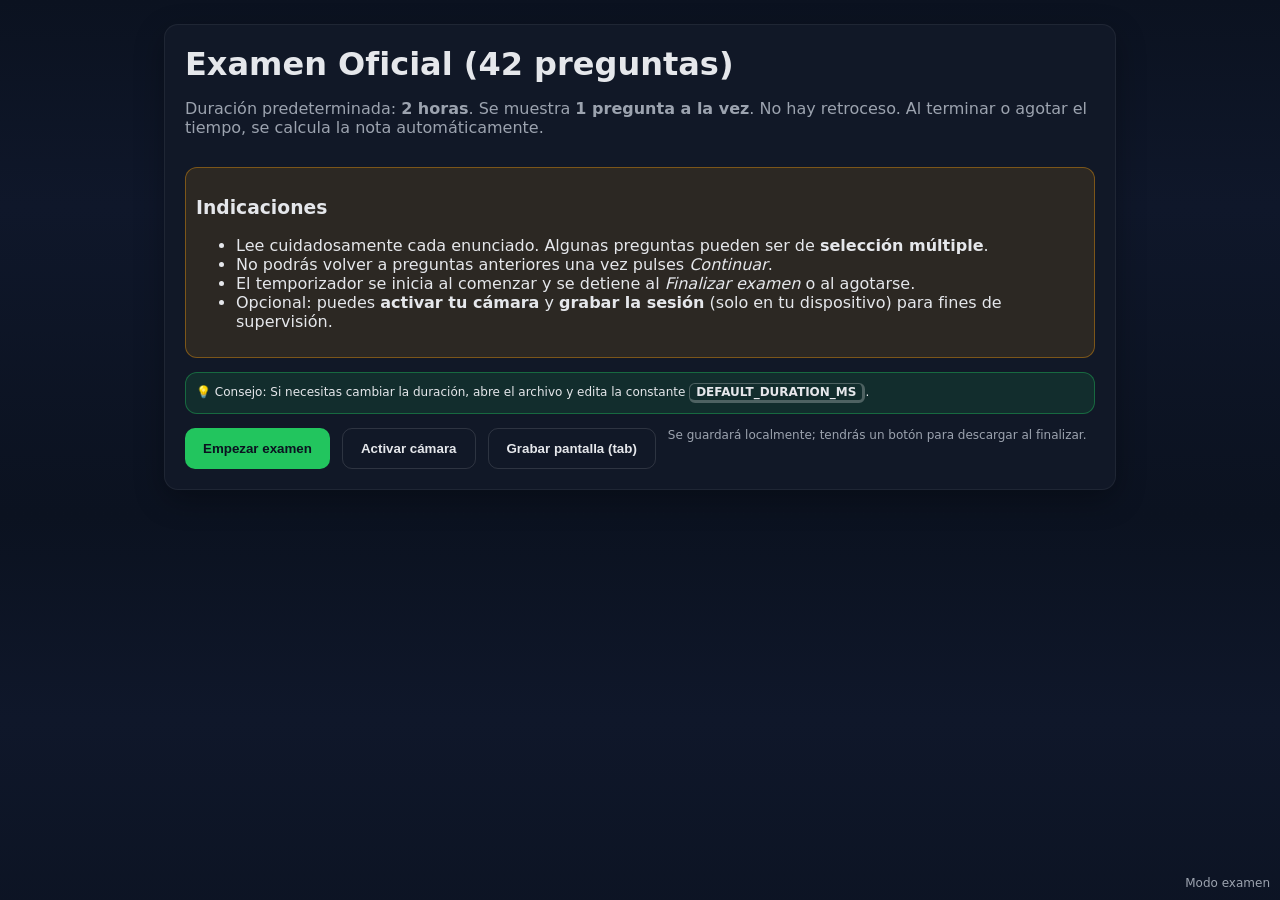
==== index.html @ 46b61093 "Rename examen_42_TODAS.html to index.html" ====
<!DOCTYPE html>
<html lang="es">
<head>
  <meta charset="UTF-8" />
  <meta name="viewport" content="width=device-width, initial-scale=1.0" />
  <title>Examen – 42 preguntas</title>
  <style>
    :root{ --bg:#0f172a; --panel:#111827; --ink:#e5e7eb; --muted:#9ca3af; --accent:#22c55e; --danger:#ef4444; --warn:#f59e0b; --brand:#3b82f6; }
    *{box-sizing:border-box}
    body{margin:0;background:linear-gradient(180deg,#0b1220,#0f172a 40%,#0b1220);color:var(--ink);font-family:system-ui,-apple-system,Segoe UI,Roboto,Ubuntu,"Helvetica Neue",Arial}
    .wrap{max-width:1000px;margin:auto;padding:24px}
    .card{background:var(--panel);border:1px solid rgba(255,255,255,.06);border-radius:14px;box-shadow:0 10px 30px rgba(0,0,0,.3)}
    .pad{padding:20px}
    h1,h2{margin:0 0 10px}
    .muted{color:var(--muted)}
    button{appearance:none;border:0;border-radius:10px;padding:12px 18px;font-weight:700;color:#0b1220;background:var(--brand);cursor:pointer}
    button[disabled]{opacity:.6;cursor:not-allowed}
    .btn-ghost{background:transparent;color:var(--ink);border:1px solid rgba(255,255,255,.12)}
    .btn-accent{background:var(--accent)}
    .btn-danger{background:var(--danger)}
    .btn-warn{background:var(--warn)}
    .row{display:flex;gap:12px;flex-wrap:wrap}
    .space{height:14px}
    .question{font-size:18px;line-height:1.4}
    .opt{display:flex;align-items:flex-start;gap:10px;padding:10px;border-radius:10px;border:1px solid rgba(255,255,255,.08)}
    .opt input{margin-top:3px}
    .pill{display:inline-block;background:rgba(255,255,255,.08);border:1px solid rgba(255,255,255,.12);border-radius:999px;padding:6px 10px;font-size:12px}
    .toolbar{display:flex;align-items:center;justify-content:space-between;gap:8px;padding:10px 14px;border-top:1px dashed rgba(255,255,255,.12)}
    .left, .right{display:flex;align-items:center;gap:8px;flex-wrap:wrap}
    .timer{font-weight:800;letter-spacing:.5px}
    .scorebox{font-weight:800}
    .watermark{position:fixed;inset:auto 10px 10px auto;font-size:12px;color:var(--muted)}
    .corner{position:fixed;right:14px;top:14px;display:flex;flex-direction:column;gap:8px;align-items:flex-end;z-index:30}
    .camPreview{width:220px;height:160px;background:#000;border:2px solid rgba(255,255,255,.16);border-radius:12px;box-shadow:0 10px 20px rgba(0,0,0,.5);object-fit:cover}
    .tiny{font-size:12px}
    .progress{height:8px;background:rgba(255,255,255,.08);border-radius:999px;overflow:hidden}
    .bar{height:8px;background:linear-gradient(90deg,var(--brand),#06b6d4);width:0%}
    .center{text-align:center}
    .kbd{display:inline-block;border:1px solid rgba(255,255,255,.25);border-bottom-width:3px;border-right-width:3px;border-radius:6px;padding:1px 6px;font-weight:700}
    .warn{background:rgba(245, 158, 11, .12);border:1px solid rgba(245, 158, 11, .4);padding:10px;border-radius:12px}
    .ok{background:rgba(34,197,94,.12);border:1px solid rgba(34,197,94,.4);padding:10px;border-radius:12px}
  </style>
</head>
<body>
  <div class="wrap">
    <div id="welcome" class="card pad">
      <h1>Examen Oficial (42 preguntas)</h1>
      <p class="muted">Duración predeterminada: <strong>2 horas</strong>. Se muestra <strong>1 pregunta a la vez</strong>. No hay retroceso. Al terminar o agotar el tiempo, se calcula la nota automáticamente.</p>
      <div class="space"></div>
      <div class="warn">
        <h3>Indicaciones</h3>
        <ul>
          <li>Lee cuidadosamente cada enunciado. Algunas preguntas pueden ser de <strong>selección múltiple</strong>.</li>
          <li>No podrás volver a preguntas anteriores una vez pulses <em>Continuar</em>.</li>
          <li>El temporizador se inicia al comenzar y se detiene al <em>Finalizar examen</em> o al agotarse.</li>
          <li>Opcional: puedes <strong>activar tu cámara</strong> y <strong>grabar la sesión</strong> (solo en tu dispositivo) para fines de supervisión.</li>
        </ul>
      </div>
      <div class="space"></div>
      <div class="ok tiny">💡 Consejo: Si necesitas cambiar la duración, abre el archivo y edita la constante <span class="kbd">DEFAULT_DURATION_MS</span>.</div>
      <div class="space"></div>
      <div class="row">
        <button id="btnStart" class="btn-accent">Empezar examen</button>
        <button id="btnCam" class="btn-ghost" title="Activa una vista previa en la esquina (opcional)">Activar cámara</button>
        <button id="btnRecord" class="btn-ghost" title="Graba tu pestaña + cámara superpuesta (opcional)">Grabar pantalla (tab)</button>
        <span class="muted tiny">Se guardará localmente; tendrás un botón para descargar al finalizar.</span>
      </div>
    </div>

    <div id="exam" class="card" style="display:none">
      <div class="pad">
        <div class="row" style="align-items:center;justify-content:space-between">
          <div>
            <h2 id="qTitle">Pregunta</h2>
            <div class="muted tiny">Pregunta <span id="qIndex">1</span> de <span id="qTotal">42</span></div>
          </div>
          <div style="min-width:260px">
            <div class="timer center pill" id="timer">02:00:00</div>
            <div class="progress" aria-hidden="true"><div id="bar" class="bar"></div></div>
          </div>
        </div>
        <div class="space"></div>
        <div id="qText" class="question"></div>
        <div class="space"></div>
        <form id="options" class="col"></form>
      </div>
      <div class="toolbar">
        <div class="left">
          <span class="pill tiny" id="modePill">Única respuesta</span>
        </div>
        <div class="right">
          <button id="btnFinish" class="btn-danger">Finalizar examen</button>
          <button id="btnNext" class="btn-accent">Continuar →</button>
        </div>
      </div>
    </div>

    <div id="results" class="card pad" style="display:none">
      <h2>Resultados</h2>
      <p>Tu nota: <strong class="scorebox" id="score"></strong></p>
      <p class="muted">Se evalúan respuestas exactas (en selección múltiple, debes marcar <em>todas</em> y solo las correctas).</p>
      <div class="row">
        <button class="btn-accent" id="btnDownload">Descargar grabación</button>
        <button class="btn-ghost" id="btnRestart">Volver a inicio</button>
      </div>
    </div>
  </div>

  <div class="corner">
    <video id="cam" class="camPreview" autoplay playsinline muted style="display:none"></video>
  </div>
  <div class="watermark">Modo examen</div>

  <script>
  const DEFAULT_DURATION_MS = 2 * 60 * 60 * 1000; // 2h, ajusta aquí
  // === Banco de preguntas (pegado automáticamente desde tu archivo) ===
  const QUESTIONS_BANK = (function(){
    // CONTENT_INJECTED_HERE
    return [{"numero": "1", "question": "Al comparar las pruebas SCA y SAST, cuáles de las siguientes afirmaciones son correctas? (Selección múltiple)", "options": [{"label": "a", "text": "SCA se centra en analizar cómo funcionan los componentes a tiempo de ejecución."}, {"label": "b", "text": "SAST evalúa cómo funcionan a tiempo de ejecución los componentes."}, {"label": "c", "text": "SCA se centra en analizar los componentes externos."}, {"label": "d", "text": "SAST se enfoca en analizar los componentes desarrollados."}, {"label": "e", "text": "SCA permite evaluar lo mismo que SAST."}, {"label": "f", "text": "SAST se enfoca en analizar los componentes utilizados."}], "answer_letters": ["c", "d"], "justificacion": "Justificación:\n🔍 SCA (Software Composition Analysis):\nEstá diseñado para analizar componentes de terceros, bibliotecas open source y frameworks externos.\n\nIdentifica vulnerabilidades conocidas (CVEs), licencias incompatibles y versiones inseguras.\n\nNo analiza cómo funciona el código en tiempo de ejecución, sino qué librerías externas están integradas y si tienen riesgos.\n\n🔎 SAST (Static Application Security Testing):\nAnaliza el código fuente propio de la aplicación, sin necesidad de ejecutarlo.\n\nPermite detectar errores como inyección de código, malas prácticas de programación, exposición de datos, etc.\n\nSe enfoca en el código desarrollado internamente, no en los paquetes de terceros.\n\n🟢 Relación con el Examen Colombia Desarrollo Seguro:\nEl Examen Colombia Desarrollo Seguro incluye múltiples ítems que explican y comparan claramente:\n\nLas diferencias entre SAST, DAST y SCA\n\nEl enfoque de SCA en bibliotecas externas y de SAST en código fuente propio\n\nLa relevancia de usar ambas herramientas para cubrir diferentes superficies de ataque\n\nEste examen resalta que SCA y SAST no hacen lo mismo, y que cada uno aborda diferentes tipos de amenazas, lo cual invalida algunas opciones.\n\n❌ Por qué no las otras opciones:\n1. SCA se centra en analizar cómo funcionan los componentes a tiempo de ejecución → ❌ Incorrecto. SCA no ejecuta componentes, los inspecciona estáticamente.\n\n2. SAST evalúa cómo funcionan a tiempo de ejecución los componentes → ❌ Incorrecto. Esa sería la definición de DAST, no de SAST.\n\n5. SCA permite evaluar lo mismo que SAST → ❌ Falso. Cada herramienta analiza cosas diferentes, por eso se complementan.\n\n6. SAST se enfoca en analizar los componentes utilizados → ❌ Incorrecto. El término “componentes utilizados” puede confundir con bibliotecas externas, que son analizadas por SCA, no por SAST.\n\n📌 Conclusión:\n✅ Correctas:\n\n3. SCA se centra en analizar los componentes externos\n\n4. SAST se enfoca en analizar los componentes desarrollados\n\nEstas afirmaciones son coherentes con las definiciones técnicas de SCA y SAST, y están totalmente alineadas con los contenidos evaluados en el Examen Colombia Desarrollo Seguro."}, {"numero": "2", "question": "Al utilizar controles de seguridad (por ejemplo, algoritmos criptográficos) que están bajo el escrutinio de los diversos miembros de una comunidad sobre los desarrollados de manera interna. A qué principio de seguridad estamos usando?", "options": [{"label": "a", "text": "Diseño abierto."}, {"label": "b", "text": "Diseño modular."}, {"label": "c", "text": "Diseño hermético."}, {"label": "d", "text": "Fallo seguro."}, {"label": "e", "text": "Menor privilegio."}, {"label": "f", "text": "Defensa en profundidad."}], "answer_letters": ["a"], "justificacion": "Justificación:\n\nEl principio de diseño abierto (también conocido como el principio de Kerckhoffs en criptografía) establece que:\n\n  🔐 La seguridad de un sistema no debe depender del secreto del diseño o de su implementación, sino en la solidez de sus mecanismos, aun si el sistema es públicamente conocido.\n\nEsto significa que:\n\n  Es preferible utilizar algoritmos de seguridad públicos, auditados y estandarizados, como AES o RSA, que han sido revisados extensamente por la comunidad y organizaciones internacionales.\n\n  El escrutinio abierto aumenta la confiabilidad y fortalece la seguridad, porque permite identificar y corregir debilidades que podrían permanecer ocultas en sistemas cerrados.\n\n📌 En contraste, crear algoritmos de seguridad “caseros” o cerrados es riesgoso y va en contra del principio de diseño abierto.\n🟢 Relación con el Examen Colombia Desarrollo Seguro:\n\nEn el Examen Colombia Desarrollo Seguro, se hace referencia directa a este principio al abordar:\n\n  El uso de controles criptográficos auditables y estandarizados\n\n  La preferencia por soluciones abiertas y revisadas frente a soluciones internas y opacas\n\n  La idea de que “la seguridad por oscuridad no es suficiente”, especialmente en temas como almacenamiento seguro, autenticación y gestión de claves\n\nEsto valida que el uso de tecnologías bajo escrutinio comunitario, como se menciona en el enunciado, responde al principio de diseño abierto.\n❌ Por qué no las otras opciones:\n\n  Diseño modular → se refiere a arquitectura por componentes, no a transparencia o revisión abierta\n\n  Diseño hermético → busca ocultar detalles internos, lo cual es lo contrario al diseño abierto\n\n  Fallo seguro (fail-safe) → se relaciona con comportamientos seguros en caso de error\n\n  Menor privilegio → implica limitar los permisos de usuarios o procesos\n\n  Defensa en profundidad → hace referencia a múltiples capas de seguridad, no a la apertura del diseño\n\n📌 Conclusión:\n\n✅ Diseño abierto\nEs el principio de seguridad que promueve el uso de controles revisados por la comunidad, como algoritmos criptográficos auditables, y está plenamente alineado con los conceptos evaluados en el Examen Colombia Desarrollo Seguro."}, {"numero": "3", "question": "Con el fin de lograr prevenir la amenaza del tipo Configuración incorrecta de seguridad, decide realizar un proceso de hardening, el cual involucra eliminar componentes no necesarios, por ejemplo, cuentas, programas, librerías y demás. Además de lo anterior, decide automatizar el proceso de verificación de control de cambios y de configuración. Esto logrará impedir que se materialice la amenaza?", "options": [{"label": "a", "text": "Verdadero."}, {"label": "b", "text": "Falso."}], "answer_letters": ["a"], "justificacion": "Justificación:\n\nLa amenaza mencionada es:\n🔹 Configuración incorrecta de seguridad (Security Misconfiguration)\n\nUna de las categorías más comunes del OWASP Top 10, esta amenaza ocurre cuando:\n\n  Se dejan configuraciones por defecto activas\n\n  Hay componentes no utilizados expuestos\n\n  No se aplican políticas de endurecimiento (hardening)\n\n  Se carece de mecanismos para asegurar que los cambios en el entorno están controlados\n\n🔧 Las medidas mencionadas en el enunciado son exactamente las recomendadas para prevenir este tipo de amenaza, incluyendo:\n\n  Hardening del sistema (eliminación de cuentas y software innecesarios)\n\n  Automatización de controles de cambio y configuración, para asegurar la consistencia de los entornos y evitar desviaciones no autorizadas\n\n🟢 Relación con el Examen Colombia Desarrollo Seguro:\n\nEn el contenido del Examen Colombia Desarrollo Seguro, aparecen los siguientes ítems relacionados:\n\n  Ítem 22: Security Misconfiguration, marcado como correcto\n\n  Ítem 71: Security Misconfiguration, nuevamente como una amenaza reconocida\n\n  Ítem 62: Economía de mecanismos, que promueve eliminar lo innecesario para reducir la complejidad\n\n  Ítem 73: Imagen base de contenedor, también relacionada con configuraciones seguras y controladas\n\nEstos ítems validan que las acciones descritas en el enunciado (hardening y automatización de control de cambios/configuración) son precisamente las estrategias adecuadas para evitar esta amenaza.\n📌 Conclusión:\n\n✅ Verdadero\nLas medidas descritas —eliminación de componentes innecesarios y automatización del control de configuraciones— sí ayudan directamente a impedir que se materialice la amenaza de configuración incorrecta de seguridad, tal como lo establece el Examen Colombia Desarrollo Seguro."}, {"numero": "4", "question": "Con el fin de lograr prevenir la amenaza del tipo de errores criptográficos, decide almacenar la clave criptográfica junto con los datos que se están respaldando. Esto logrará impedir que se materialice la amenaza?", "options": [{"label": "a", "text": "Falso."}, {"label": "b", "text": "Verdadero."}], "answer_letters": ["a"], "justificacion": ""}, {"numero": "5", "question": "Con el fin de lograr prevenir la amenaza del tipo Diseño inseguro, decide realizar modificaciones en el código para reforzar la validación de entrada y realizar las consultas a la BD usando consultas parametrizadas ya desinfectadas. Esto logrará impedir que se materialice la amenaza?", "options": [{"label": "a", "text": "Falso."}, {"label": "b", "text": "Verdadero."}], "answer_letters": ["a"], "justificacion": "Este es un caso muy importante que diferencia dos conceptos clave en seguridad de aplicaciones:\n\n🔹 Diseño inseguro (Insecure Design)\nEstá relacionado con fallas conceptuales en el diseño del sistema.\n\nInvolucra falta de modelos de amenaza, políticas de seguridad mal definidas, flujos no protegidos desde el diseño, etc.\n\nNo se soluciona simplemente reforzando código existente.\n\n🔹 Validación de entrada y parametrización\nSon contramedidas efectivas contra vulnerabilidades de implementación, como:\n\nInyección SQL\n\nCross-Site Scripting (XSS)\n\nPero no abordan las debilidades estructurales del diseño del sistema.\n\n🟢 Examen Colombia Desarrollo Seguro\n\nEl concepto de “modelado de amenazas” (ítem 11 del Examen, marcado como correcto) es una técnica usada precisamente para abordar diseño inseguro.\n\nTambién se mencionan “casos de abuso” y “uso indebido”, que se previenen en etapas tempranas del diseño, no con ajustes en código ya desarrollado.\n\n📌 Conclusión:\nEl enunciado describe acciones técnicas en el código (validación y parametrización), las cuales son buenas prácticas, pero:\n\nNo son suficientes para mitigar amenazas originadas en una etapa de diseño deficiente.\n\nPor eso, la afirmación de que eso previene el riesgo de Diseño Inseguro es falsa."}, {"numero": "6", "question": "Con el fin de lograr prevenir la amenaza del tipo errores de registro y supervisión de seguridad, decide registrar en la bitácora actividades relevantes de actividad, por ejemplo, inicios de sesión y operaciones privilegiadas. Además de incluir una nueva herramienta de monitoreo, como por ejemplo un SIEM/SOAR con los ajustes necesarios, para detectar eventos que sean relevantes para su organización. Esto logrará impedir que se materialice la amenaza?", "options": [{"label": "a", "text": "Falso."}, {"label": "b", "text": "Verdadero."}], "answer_letters": ["b"], "justificacion": "La amenaza mencionada es:\n\n🔹 Errores de registro y supervisión de seguridad\n→ Conocida en OWASP como “Insufficient Logging and Monitoring”\n→ Implica que el sistema no:\n\nRegistra eventos relevantes (como accesos, errores, uso de privilegios),\n\nSupervisa comportamientos anómalos,\n\nO responde adecuadamente ante incidentes detectados.\n\n🛠️ El enunciado indica:\n\nRegistro en logs de actividades críticas (inicio de sesión, acciones privilegiadas) ✅\n\nIntegración con herramientas tipo SIEM/SOAR configuradas correctamente ✅\n\nEsto es precisamente lo que se requiere para prevenir esta amenaza, detectarla de manera temprana y reaccionar.\n\n🟢 Examen Colombia Desarrollo Seguro:\nAparecen dos veces los términos “insufficient logging and monitoring” (ítems 10 y 45), ambos marcados en verde como respuestas correctas.\n\nLa solución indicada en esta pregunta es la forma adecuada de mitigarla, según OWASP y buenas prácticas de monitoreo.\n\n❌ Alternativa \"Falso\":\nIncorrecta, ya que las medidas descritas sí abordan directamente el problema.\n\n📌 Conclusión:\nEl enunciado describe de forma clara una implementación efectiva de logging y monitoreo, usando prácticas recomendadas para prevenir la amenaza.\nPor tanto, la afirmación es Verdadera ✅"}, {"numero": "7", "question": "Considerando la amenaza de ataques a la cadena de suministro, qué tipo de prueba recomendaría utilizar para prevenir este tipo de situaciones?", "options": [{"label": "a", "text": "Carga."}, {"label": "b", "text": "SAST."}, {"label": "c", "text": "SCA."}, {"label": "d", "text": "Unitarias."}, {"label": "e", "text": "Integración."}, {"label": "f", "text": "DAST."}], "answer_letters": ["c"], "justificacion": "Justificación:\n\nLa amenaza de ataques a la cadena de suministro en el contexto del desarrollo de software hace referencia a:\n\n  🧱 Riesgos que provienen de componentes externos o de terceros que son integrados al software, como bibliotecas, frameworks, dependencias open source o paquetes de terceros.\n\nPara prevenir este tipo de amenazas, la práctica más efectiva es:\n\n  🔍 SCA (Software Composition Analysis)\n  Una técnica que analiza todas las dependencias utilizadas en el proyecto para:\n\n  Detectar vulnerabilidades conocidas (CVEs)\n\n  Identificar licencias inseguras o no compatibles\n\n  Señalar versiones desactualizadas o maliciosas\n\n  Informar sobre riesgos heredados de código externo\n\nEs precisamente la técnica orientada a asegurar la cadena de suministro del software.\n🟢 Relación con el Examen Colombia Desarrollo Seguro:\n\nEn el Examen Colombia Desarrollo Seguro, se abordan de forma específica:\n\n  La seguridad en el uso de componentes de terceros\n\n  Herramientas de análisis como SCA para prevenir la incorporación de dependencias vulnerables o comprometidas\n\n  Riesgos de Supply Chain Attacks, como el caso de paquetes de NPM maliciosos o librerías inyectadas durante el desarrollo\n\nTodo esto respalda que SCA es la prueba recomendada para prevenir ataques a la cadena de suministro.\n❌ Por qué no las otras opciones:\n\n  Carga → evalúa rendimiento bajo estrés, no dependencias externas\n\n  SAST → analiza el código fuente desarrollado internamente, no librerías externas\n\n  Unitarias → prueban funciones individuales, no inspeccionan componentes externos\n\n  Integración → prueban comunicación entre módulos, no seguridad de terceros\n\n  DAST → analiza comportamiento dinámico de la aplicación en ejecución, no composición del software\n\n📌 Conclusión:\n\n✅ SCA (Software Composition Analysis)\nEs la prueba más adecuada para prevenir amenazas relacionadas con la cadena de suministro, al identificar vulnerabilidades en bibliotecas externas, de acuerdo con los principios evaluados en el Examen Colombia Desarrollo Seguro."}, {"numero": "8", "question": "Considerando la importancia del manejo de memoria, existe una condición que ocurre cuando los datos que se copian en el búfer son más grandes de lo que el búfer puede manejar. Esto puede considerarse como qué tipo de amenaza?", "options": [{"label": "a", "text": "Denegación de servicio."}, {"label": "b", "text": "Keylogger."}, {"label": "c", "text": "XSS."}, {"label": "d", "text": "Buffer overflow."}, {"label": "e", "text": "Falsificación de solicitudes del lado del servidor."}, {"label": "f", "text": "Inyección."}], "answer_letters": ["d"], "justificacion": "Justificación:\n\nLa descripción corresponde directamente al patrón clásico de vulnerabilidad conocido como Buffer Overflow, que ocurre cuando:\n\n  Un programa copia más datos en un área de memoria (el búfer) de los que puede contener, sobrescribiendo memoria adyacente.\n\nEsto puede generar consecuencias graves como:\n\n  Corrupción de datos\n\n  Comportamiento inesperado\n\n  Ejecución de código arbitrario\n\n  Incluso toma de control total del sistema\n\nEste tipo de amenaza ha sido históricamente explotada y es una de las vulnerabilidades más documentadas en entornos que manejan memoria de bajo nivel (como C o C++).\n🟢 Relación con el Examen Colombia Desarrollo Seguro:\n\nEn el contenido del Examen Colombia Desarrollo Seguro, se encuentra:\n\n  Ítem 12: “Buffer Overflow”, marcado como una alternativa correcta.\n\nEsto confirma que este tipo de condición se reconoce directamente como esa amenaza en el contexto del examen.\n❌ Por qué no las otras alternativas:\n\n  Denegación de servicio → puede ser una consecuencia, pero no describe el mecanismo.\n\n  Keylogger → es un malware espía, no tiene relación con búferes.\n\n  XSS (Cross-Site Scripting) → implica inyección en HTML/JS, no memoria.\n\n  Falsificación de solicitudes del lado del servidor (SSRF) → implica redirección interna, no manejo de memoria.\n\n  Inyección → es más general, pero no específica de memoria. Aquí la descripción corresponde puntualmente a buffer overflow.\n\n📌 Conclusión:\n\n✅ Buffer overflow\nEs el único término técnico que describe con precisión la amenaza mencionada en el enunciado, y está respaldado por el Examen Colombia Desarrollo Seguro."}, {"numero": "9", "question": "Considerando las distintas pruebas que se realizan sobre el software para garantizar su funcionalidad, si hablamos de una prueba que se enfoca en justamente validar el comportamiento del sistema ante las acciones que realiza un atacante, de qué tipo de prueba estamos hablando?", "options": [{"label": "a", "text": "Pruebas de penetración."}, {"label": "b", "text": "Pruebas unitarias."}, {"label": "c", "text": "Pruebas de regresión."}, {"label": "d", "text": "Pruebas lógicas."}, {"label": "e", "text": "Pruebas de rendimiento."}, {"label": "f", "text": "Pruebas de seguridad."}], "answer_letters": ["a"], "justificacion": "Justificación:\n\nLas pruebas de penetración (penetration testing) son un tipo específico de prueba de seguridad en la que se simulan ataques reales para identificar vulnerabilidades en:\n\n  Aplicaciones web\n\n  APIs\n\n  Infraestructura\n\n  Servicios expuestos\n\nEstas pruebas buscan emular el comportamiento de un atacante real, con el fin de evaluar:\n\n  Qué tan lejos puede llegar un actor malicioso\n\n  Qué información puede obtener\n\n  Qué sistemas puede comprometer\n\n🔐 Son complementarias a otras pruebas de seguridad como análisis estático (SAST) o dinámico (DAST), pero son mucho más prácticas y ofensivas.\n🟢 Relación con el Examen Colombia Desarrollo Seguro:\n\nEn el Examen Colombia Desarrollo Seguro, se hace referencia explícita a:\n\n  La importancia de realizar pruebas de penetración periódicas (por ejemplo, en la pregunta 36)\n\n  La necesidad de validar el sistema desde la perspectiva de un atacante para descubrir puntos débiles antes de que lo haga un actor malicioso\n\n  También se relaciona con ítems como monitoreo, autenticación, configuración segura y control de acceso\n\nEsto valida que el tipo de prueba que evalúa el sistema ante acciones maliciosas es, efectivamente, la prueba de penetración.\n❌ Por qué no las otras opciones:\n\n  Pruebas unitarias → evalúan funciones individuales del código, no simulan ataques\n\n  Pruebas de regresión → buscan identificar si nuevas funciones rompen funcionalidades existentes, no son de seguridad\n\n  Pruebas lógicas → no es una categoría formalmente reconocida, es ambigua\n\n  Pruebas de rendimiento → evalúan tiempos de respuesta, uso de recursos, carga, no comportamiento ante amenazas\n\n  Pruebas de seguridad → es un término general; las pruebas de penetración son una subcategoría más específica\n\n📌 Conclusión:\n\n✅ Pruebas de penetración\nSon el tipo de prueba que valida el comportamiento del sistema frente a las acciones de un atacante, como lo exige el enfoque del Examen Colombia Desarrollo Seguro."}, {"numero": "10", "question": "Considerando que un desarrollador escribe código y que, por alguna razón, se le da la luz verde para subir sus cambios sin que previamente hayan sido validados los cambios de manera rigurosa por algún otro compañero, en esa situación se pueden introducir cambios dañinos que se detonen en algún momento puntual. De qué tipo de amenaza estamos hablando?", "options": [{"label": "a", "text": "Buffer overflow."}, {"label": "b", "text": "Bombas lógicas."}, {"label": "c", "text": "Revisión de código."}, {"label": "d", "text": "Análisis de código estático."}, {"label": "e", "text": "Spyware."}, {"label": "f", "text": "Robo de sesión."}], "answer_letters": ["b"], "justificacion": "Justificación:\nEl escenario describe una situación donde:\n\nUn desarrollador sube código al repositorio sin revisión adecuada\n\nEste código puede incluir comportamientos ocultos o maliciosos\n\nEl código se ejecuta en condiciones específicas o en momentos determinados, causando daño o comprometiendo el sistema\n\nEste tipo de amenaza corresponde exactamente a una:\n\n💣 Bomba lógica (Logic Bomb)\n\nQué es una bomba lógica?\nUna bomba lógica es:\n\nUn fragmento de código malicioso\n\nOculto dentro de un sistema legítimo\n\nQue se activa cuando se cumplen ciertas condiciones: una fecha, un evento, una ausencia de acción, etc.\n\nDiseñado para ejecutar una acción dañina como:\n\nBorrado de datos\n\nAlteración de funciones críticas\n\nDesactivación de sistemas\n\nRobo de información\n\nEs difícil de detectar si no se realiza:\n\nRevisión de código por pares\n\nAuditoría de cambios\n\nUso de análisis estático y control de versiones\n\n🟢 Relación con el Examen Colombia Desarrollo Seguro:\nEn el Examen Colombia Desarrollo Seguro, se abordan las bombas lógicas como una amenaza real asociada a:\n\nFalta de controles en el ciclo de vida del desarrollo seguro\n\nPermisos excesivos o falta de segregación de funciones\n\nRiesgos de \"insider threats\" (amenazas internas), cuando desarrolladores malintencionados aprovechan su acceso para introducir código dañino\n\nEl examen destaca como medidas de prevención:\n\nCode review obligatorio por parte de otros desarrolladores\n\nUso de repositorios con control de cambios y auditoría\n\nIntegración de herramientas de análisis estático y detección de patrones sospechosos\n\nPrincipio de Zero Trust y menor privilegio\n\n❌ Por qué no las otras opciones:\nBuffer overflow → ❌ es un error técnico de manejo de memoria, no una amenaza deliberada oculta en el tiempo\n\nRevisión de código → ❌ es una medida preventiva, no una amenaza\n\nAnálisis de código estático → ❌ es una técnica de detección, no una amenaza\n\nSpyware → ❌ se refiere a programas que espían al usuario, no a código embebido que se activa lógicamente\n\nRobo de sesión → ❌ implica secuestrar sesiones activas, no sabotaje en el código fuente\n\n📌 Conclusión:\n✅ Bombas lógicas\nEs la amenaza asociada al riesgo de permitir que un desarrollador suba código sin validación, donde podría introducirse código malicioso que se ejecuta en condiciones específicas, tal como se enseña en el Examen Colombia Desarrollo Seguro."}, {"numero": "11", "question": "Considerando un usuario que interactúa de forma cotidiana con un punto de venta de autoservicio, se da cuenta que la aplicación con la que interactúa le aplica un descuento del 100% de sus productos si realiza una serie de pasos. Considerando lo anterior, qué tipo de agente de amenaza se identifica en el enunciado?", "options": [{"label": "a", "text": "Descubridor accidental."}, {"label": "b", "text": "Script kiddie."}, {"label": "c", "text": "Hacker."}, {"label": "d", "text": "Amenaza interna."}, {"label": "e", "text": "Cracker."}, {"label": "f", "text": "Hacktivista."}], "answer_letters": ["d"], "justificacion": "Examen Colombia Desarrollo Seguro\nLa amenaza es un usuario sin conocimientos técnicos que causa daño involuntario, lo cual en ciberseguridad se denomina “amenaza interna” no maliciosa.\n\nAlternativa más adecuada en el Excel:\n✅ Alternativa 4: Amenaza interna.\n\nJustificación:\nUna amenaza interna no siempre tiene que ser intencionada. En este caso, el usuario revela información sensible sin intención ni conocimiento técnico, lo cual concuerda con una amenaza interna accidental, una categoría común en análisis de riesgo."}, {"numero": "12", "question": "Considerando una aplicación con una validación de entrada pobre (se omiten sustituir valores, eliminar caracteres especiales o no literaliza la entrada), qué tipo de amenazas podrían presentarse?", "options": [{"label": "a", "text": "Robo de sesión."}, {"label": "b", "text": "Falsificación de solicitudes del lado del servidor."}, {"label": "c", "text": "Mensajes de error detallados."}, {"label": "d", "text": "XSS."}, {"label": "e", "text": "Fuerza bruta."}, {"label": "f", "text": "Inyección SQL."}], "answer_letters": ["f"], "justificacion": "Una validación de entrada deficiente es uno de los principales vectores para ataques de inyección, especialmente inyección SQL.\nCuando los datos del usuario no son saneados adecuadamente (escapados, verificados o literalizados), el atacante puede insertar comandos SQL maliciosos directamente en los campos de entrada para manipular la base de datos.\n\n📌 Ejemplo clásico:\n\nsql\nCopiar código\nSELECT * FROM users WHERE user = '$input';\nSi $input es ' OR '1'='1, puede devolver todos los registros.\n\nExamen Colombia Desarrollo Seguro “inyecciones de comando del SO” aparece como ítem 19, marcado como correcto. Aunque ahí se menciona específicamente el sistema operativo, SQL Injection pertenece a la misma categoría de vulnerabilidades por inyección. OWASP clasifica todo esto bajo Injection Attacks.\n\n❌ Por qué no las otras:\nXSS (Cross-Site Scripting) → también es posible por validación deficiente, pero la pregunta apunta más a comandos que modifican lógica del backend.\n\nRobo de sesión y fuerza bruta → no dependen directamente de validación de entrada.\n\nMensajes de error detallados → son síntoma de otra mala práctica, no una amenaza en sí.\n\nFalsificación de solicitudes del lado del servidor (SSRF) → requiere otras condiciones, como el uso de URLs de entrada no validadas para llamadas internas."}, {"numero": "13", "question": "Cuál afirmación describe mejor cómo SCA, SAST y DAST se complementan?", "options": [{"label": "a", "text": "a. SCA se aplica solo a aplicaciones móviles, mientras que SAST y DAST son exclusivos para aplicaciones web."}, {"label": "b", "text": "b. SCA se enfoca en revisar el código fuente en busca de vulnerabilidades, SAST identifica fallos de seguridad en el código antes de la ejecución, y DAST evalúa la aplicación en ejecución para detectar vulnerabilidades que solo pueden ser identificadas en tiempo real."}, {"label": "c", "text": "c. SCA se utiliza exclusivamente para probar el rendimiento de la aplicación en su entorno de producción mientras que SAST y DAST solo se enfocan en la calidad del código."}, {"label": "d", "text": "d. SCA y SAST se utilizan en conjunto durante el desarrollo para detectar vulnerabilidades en el código fuente, mientras que DAST se aplica después del lanzamiento para probar el comportamiento de la aplicación en producción."}, {"label": "e", "text": "e. SAST y DAST son procesos idénticos que se usan solo en etapas finales de desarrollo, sin aplicar ningún análisis durante la fase de codificación."}, {"label": "f", "text": "f. SCA reemplaza las pruebas de seguridad realizadas por SAST y DAST, ya que se centra solo en la calidad del código."}], "answer_letters": ["b"], "justificacion": ""}, {"numero": "14", "question": "Cuál de las siguientes afirmaciones sobre DAST y SCA es correcta?", "options": [{"label": "a", "text": "DAST evalúa la seguridad de la aplicación mientras está en ejecución, mientras que SCA se enfoca en analizar el código fuente sin ejecutar la aplicación."}, {"label": "b", "text": "DAST requiere la ejecución de la aplicación para analizar su comportamiento, mientras que SCA se enfoca en revisar el código fuente sin necesidad de ejecutar el software."}, {"label": "c", "text": "DAST analiza el código fuente estático de una aplicación, mientras que SCA evalúa su comportamiento en tiempo de ejecución."}, {"label": "d", "text": "DAST y SCA son dos técnicas que se utilizan para realizar análisis de seguridad estático y dinámico, respectivamente."}], "answer_letters": ["b"], "justificacion": "Esta afirmación define con claridad las diferencias entre dos técnicas comunes de análisis de seguridad:\n\nDAST (Dynamic Application Security Testing)\n→ Analiza la aplicación en tiempo de ejecución, es decir, cuando ya está desplegada o activa.\n→ Se comporta como un atacante externo que interactúa con la app para detectar vulnerabilidades.\n\nSCA (Software Composition Analysis)\n→ Revisa bibliotecas y dependencias en el código fuente para identificar componentes con vulnerabilidades conocidas.\n→ No requiere ejecutar la aplicación.\n\nEn el Examen de Seguridad de Colombia, aunque el término SCA no aparece directamente en el PDF, sí encontramos:\n\n\"análisis de código estático\" (ítem 70, marcado como correcto), que se relaciona con técnicas como SCA y SAST.\n\nY por extensión, DAST cae dentro del grupo de técnicas dinámicas complementarias.\n\nPor lo tanto, esta alternativa es:\n\nTécnica y conceptualmente precisa ✅\n\nConsistente con los términos correctos destacados en el PDF ✅\n\n❌ Por qué no las otras:\nOpción 1: parece correcta pero puede inducir a confusión, porque DAST no analiza el código fuente en ningún momento.\n\nOpción 3: está completamente invertida: DAST no analiza código fuente, y SCA no evalúa comportamiento.\n\nOpción 4: es ambigua; DAST no es puramente “análisis estático o dinámico” por sí mismo, y SCA no es “análisis dinámico” — más bien, es estático, pero orientado a dependencias."}, {"numero": "15", "question": "Cuál de las siguientes opciones es el tiempo ofertado que, de no cumplirse, puede haber sanciones por alguna de las partes?", "options": [{"label": "a", "text": "a. RTO."}, {"label": "b", "text": "b. SLA."}, {"label": "c", "text": "c. RPO."}, {"label": "d", "text": "d. RCO."}, {"label": "e", "text": "e. MTD."}, {"label": "f", "text": "f. RTA."}], "answer_letters": ["b"], "justificacion": ""}, {"numero": "16", "question": "Cuál de las siguientes vulnerabilidades surge por una persistencia de sesión incorrecta?", "options": [{"label": "a", "text": "Ataques de lógica de aplicaciones."}, {"label": "b", "text": "Fallas de escaneo dinámico."}, {"label": "c", "text": "Secuestro de sesión."}, {"label": "d", "text": "Administración de sesiones rotas."}], "answer_letters": ["c"], "justificacion": "Justificación:\n\nUna persistencia de sesión incorrecta ocurre cuando:\n\n  La sesión del usuario permanece activa más tiempo del necesario,\n\n  No se renueva ni invalida correctamente tras eventos como cierre de sesión, cambio de credenciales o inactividad,\n\n  O cuando se usan tokens de sesión predecibles o expuestos.\n\nEstas malas prácticas pueden ser aprovechadas por un atacante para:\n\n  🛑 Robar o reutilizar una sesión activa sin necesidad de autenticarse\n\nEste tipo de ataque se conoce como Secuestro de sesión (Session Hijacking), y puede ocurrir mediante técnicas como:\n\n  Captura de tokens en URLs\n\n  Sniffing de tráfico no cifrado\n\n  XSS que accede a cookies de sesión\n\n🟢 Relación con el Examen Colombia Desarrollo Seguro:\n\nEn el contenido del Examen Colombia Desarrollo Seguro, aparecen ítems clave como:\n\n  52. Broken Authentication, relacionado con la mala gestión de sesiones\n\n  65. Broken Access Control, que también se ve comprometido si las sesiones se mantienen activas indebidamente\n\n  Estos temas refuerzan que la sesión debe estar correctamente controlada, y que una sesión mal gestionada puede derivar en suplantación de usuario mediante secuestro.\n\n❌ Por qué no las otras opciones:\n\n  Ataques de lógica de aplicaciones → están más relacionados con errores funcionales o abusos del flujo de negocio, no con sesiones.\n\n  Fallas de escaneo dinámico → no es una vulnerabilidad, sino una limitación de una técnica de análisis (DAST).\n\n  Administración de sesiones rotas → aunque el término se parece, no es una vulnerabilidad formal, y suena más a categoría que a una amenaza concreta.\n\n📌 Conclusión:\n\n✅ Secuestro de sesión\nEs la vulnerabilidad directa y reconocida que puede surgir como consecuencia de una persistencia de sesión incorrecta, y es coherente con los principios del Examen Colombia Desarrollo Seguro."}, {"numero": "17", "question": "Cuál de los siguientes es un control de seguridad digital?", "options": [{"label": "a", "text": "Software antivirus."}, {"label": "b", "text": "Mitigación de DDoS."}, {"label": "c", "text": "Sensores de detección de intrusiones."}, {"label": "d", "text": "Sistemas de prevención de intrusiones."}], "answer_letters": ["a"], "justificacion": "Justificación:\n\nUn control de seguridad digital es cualquier solución técnica o tecnológica destinada a proteger los sistemas, redes y datos frente a amenazas informáticas. Se clasifican dentro de las categorías de controles:\n\n  Preventivos\n\n  Detectivos\n\n  Correctivos\n\nEl software antivirus es un control de tipo digital y preventivo/detectivo, porque:\n\n  Se instala directamente en el sistema o dispositivo\n\n  Inspecciona archivos, procesos y conexiones\n\n  Detecta, alerta y en muchos casos elimina software malicioso\n\nEste tipo de control opera a nivel del sistema, con intervención directa en la defensa del endpoint, por lo tanto es un claro ejemplo de control digital o lógico.\n🟢 Relación con el Examen Colombia Desarrollo Seguro:\n\nEn el Examen Colombia Desarrollo Seguro, se hace énfasis en:\n\n  La clasificación de controles de seguridad según su naturaleza (física, administrativa, lógica o digital)\n\n  El uso de herramientas de protección directa en dispositivos o sistemas, como antivirus, firewalls, IDS, etc.\n\n  La importancia de contar con capas de defensa técnica más allá de la concienciación o la gestión administrativa\n\nEsto refuerza que el antivirus es un ejemplo clásico y aceptado de control digital.\n❌ Por qué no las otras alternativas:\n\n  Mitigación de DDoS → suele ser una estrategia, no un control puntual; y en muchos casos se implementa a nivel de red (infraestructura, cloud providers).\n\n  Sensores de detección de intrusiones (IDS) → detectan, pero por sí solos no aplican una acción de control, y algunos son considerados controles físicos o de monitoreo.\n\n  Sistemas de prevención de intrusiones (IPS) → son controles activos, pero en algunas clasificaciones se consideran controles técnicos de red más que digitales a nivel de endpoint.\n\nAunque tanto IPS como IDS son válidos como controles técnicos, el antivirus es el más ampliamente reconocido como control de seguridad digital directo, especialmente en evaluaciones básicas de clasificación.\n📌 Conclusión:\n\n✅ Software antivirus\nEs la opción correcta, porque representa un control digital directo y autónomo de seguridad, en coherencia con los contenidos del Examen Colombia Desarrollo Seguro."}, {"numero": "18", "question": "Cuál es el propósito principal de las herramientas utilizadas en DevOps para gestionar riesgos y vulnerabilidades?", "options": [{"label": "a", "text": "Automatizar el proceso de entrega continua."}, {"label": "b", "text": "Asegurar la infraestructura en la nube."}, {"label": "c", "text": "Detectar y marcar los riesgos y vulnerabilidades para su investigación."}, {"label": "d", "text": "Mejorar la eficiencia del proceso de desarrollo."}], "answer_letters": ["c"], "justificacion": "Justificación:\n\nDentro de un enfoque DevSecOps —la integración de seguridad en el ciclo DevOps—, una de las funciones principales de las herramientas de seguridad (como SAST, DAST, SCA, SIEM, Vulnerability Scanners) es:\n\n  ✅ Detectar automáticamente riesgos y vulnerabilidades durante el ciclo de vida del software, marcarlos, y generar alertas o reportes para que los equipos de desarrollo y seguridad puedan investigarlos y corregirlos de forma temprana.\n\nEsto permite:\n\n  Prevenir la introducción de fallos en producción\n\n  Cumplir con normativas y estándares de seguridad\n\n  Reducir el tiempo de respuesta ante incidentes\n\n  Fortalecer el concepto de “shift left”, llevando la seguridad a las primeras fases del desarrollo\n\n🟢 Relación con el Examen Colombia Desarrollo Seguro:\n\nEn el contenido del Examen Colombia Desarrollo Seguro, hay énfasis en:\n\n  Automatización de pruebas de seguridad en CI/CD\n\n  Uso de herramientas como análisis de código estático (ítem 70) y dependency-check (ítem 53)\n\n  Prevención de fallas como “insufficient logging and monitoring” (ítems 10 y 45)\n\nEstos puntos validan que el enfoque central de las herramientas en DevOps en el contexto de seguridad es detectar proactivamente vulnerabilidades para su gestión.\n❌ Por qué no las otras opciones:\n\n  Automatizar la entrega continua → ese es un objetivo de herramientas DevOps en general, pero no específicamente de gestión de riesgos y vulnerabilidades.\n\n  Asegurar la infraestructura en la nube → eso compete a herramientas como CSPM, pero no es el propósito general de las herramientas DevSecOps.\n\n  Mejorar la eficiencia del desarrollo → puede ser una consecuencia indirecta, pero no es el propósito principal de las herramientas de seguridad.\n\n📌 Conclusión:\n\n✅ Detectar y marcar los riesgos y vulnerabilidades para su investigación\nEs la alternativa correcta, ya que describe con precisión la función principal de las herramientas de seguridad dentro de pipelines DevOps, de acuerdo con el enfoque evaluado en el Examen Colombia Desarrollo Seguro."}, {"numero": "19", "question": "Cuál es el propósito principal de las pruebas de penetración?", "options": [{"label": "a", "text": "Probar la funcionalidad del código."}, {"label": "b", "text": "Medir la resistencia frente a ataques."}, {"label": "c", "text": "Validar la persistencia de sesión."}, {"label": "d", "text": "Evaluar el diseño de interfaz."}], "answer_letters": ["b"], "justificacion": ""}, {"numero": "20", "question": "Cuál es la actividad de seguridad que se lleva a cabo durante la etapa de implementación del SDLC?", "options": [{"label": "a", "text": "Generación del modelo de amenazas."}, {"label": "b", "text": "Aplicación de estándares de desarrollo."}, {"label": "c", "text": "Planificación de nuevos requisitos."}, {"label": "d", "text": "Creación de documentación."}], "answer_letters": ["b"], "justificacion": "La fase de implementación del SDLC se refiere al momento en que el equipo escribe código.\nEn esa etapa, la actividad de seguridad clave es:\n\n🔐 Aplicar estándares seguros de codificación y buenas prácticas de desarrollo\n\nEsto incluye:\n\nValidación de entrada\n\nEvitar vulnerabilidades comunes como inyecciones\n\nSeguir guías como OWASP Secure Coding Practices\n\n❗ Por qué las otras no son correctas:\nModelo de amenazas → se genera durante la fase de diseño, no implementación. Aparece como ítem 11 en el PDF.\n\nPlanificación de requisitos → corresponde a la fase inicial del SDLC.\n\nDocumentación → ocurre de forma transversal, pero no es específica de seguridad ni exclusiva de implementación.\n\n🟢 Examen Colombia Desarrollo Seguro:\nAunque “aplicación de estándares de desarrollo” no aparece textualmente, el Examen incluye conceptos como:\n\n\"validación de entrada\" (ítem 40, correcto)\n\n\"manejo de errores\" (ítem 41)\n...que son prácticas aplicadas durante la codificación, es decir, en la fase de implementación del SDLC.\n\nEsto refuerza que la alternativa correcta es la aplicación de estándares seguros de desarrollo."}, {"numero": "21", "question": "Cuál es la metodología que toma el valor de la pérdida de un activo al realizarse una operación?", "options": [{"label": "a", "text": "a. STRIDE."}, {"label": "b", "text": "b. DREAD."}, {"label": "c", "text": "c. ARO."}, {"label": "d", "text": "d. SLE."}, {"label": "e", "text": "e. Modelado de amenazas."}, {"label": "f", "text": "f. CIAAAA."}], "answer_letters": ["d"], "justificacion": ""}, {"numero": "22", "question": "Cuál es un ejemplo de expansión de secretos en un entorno de desarrollo?", "options": [{"label": "a", "text": "El almacenamiento de secretos en ubicaciones no seguras como computadoras portátiles o servidores de compilación"}, {"label": "b", "text": "La automatización de la entrega continua sin validación de credenciales"}, {"label": "c", "text": "El uso de contraseñas encriptadas en código abierto"}, {"label": "d", "text": "La eliminación de claves SSH de los repositorios de código"}], "answer_letters": ["a"], "justificacion": "a"}, {"numero": "23", "question": "Cuál es un ejemplo de una vulnerabilidad de inyección?", "options": [{"label": "a", "text": "Uso de consultas dinámicas sin parametrizar"}, {"label": "b", "text": "Uso de encabezados HTTP configurados"}, {"label": "c", "text": "Implementar autenticación multi-factor"}, {"label": "d", "text": "No segmentar la arquitectura"}], "answer_letters": ["a"], "justificacion": ""}, {"numero": "24", "question": "Cuando trabajamos con lenguajes de programación, C# de .Net puede ser considerado un lenguaje:", "options": [{"label": "a", "text": "Alto nivel."}, {"label": "b", "text": "Ensamblador."}, {"label": "c", "text": "Interpretado."}, {"label": "d", "text": "Ensamblador."}, {"label": "e", "text": "Compilado."}, {"label": "f", "text": "Híbrido."}], "answer_letters": ["f"], "justificacion": "Justificación:\n\nC# en .NET tiene características que lo hacen un lenguaje de tipo híbrido, porque su ejecución se basa en dos etapas:\n\n  Compilación a IL (Intermediate Language):\n  El código fuente de C# se compila a un lenguaje intermedio (MSIL o CIL), que no es código máquina directamente.\n\n  Ejecución mediante la CLR (Common Language Runtime):\n  En tiempo de ejecución, este IL se convierte en código máquina nativo por medio de JIT (Just-In-Time Compiler).\n\n🔁 Este modelo mezcla características de compilación y de interpretación, lo que lo define como un lenguaje híbrido, al igual que Java con su JVM.\n🟢 Relación con el Examen Colombia Desarrollo Seguro:\n\nEn el Examen Colombia Desarrollo Seguro, se hace mención específica a:\n\n  Lenguajes interpretados (ítem 67), marcado como correcto en su contexto\n\n  Ofuscación, compilación, y uso de bytecode\n\nEsto demuestra que el examen considera la forma de ejecución del lenguaje como un criterio relevante de análisis de seguridad, por ejemplo, cuando se evalúa el uso de ofuscadores o análisis estático/dinámico de código.\n❌ Por qué no las otras opciones:\n\n  Alto nivel → C# sí es de alto nivel, pero eso no explica su comportamiento de ejecución, que es lo que pide el enunciado.\n\n  Ensamblador (aparece 2 veces) → C# no se escribe ni ejecuta como código ensamblador.\n\n  Interpretado → no del todo. Aunque hay una ejecución intermedia, el proceso JIT lo convierte a código máquina.\n\n  Compilado → parcialmente cierto, pero no es compilado directo como C/C++; requiere el runtime y JIT.\n  ➤ Por eso, la definición más precisa es híbrido.\n\n📌 Conclusión:\n\n✅ Híbrido\nEs la respuesta más precisa desde el punto de vista técnico y es coherente con la forma en que el Examen Colombia Desarrollo Seguro aborda la clasificación y riesgos asociados a diferentes tipos de lenguajes."}, {"numero": "25", "question": "Cuando una aplicación de IA cambia sus políticas de privacidad o introduce nuevas funcionalidades, qué debe hacer la empresa respecto al consentimiento de los usuarios?", "options": [{"label": "a", "text": "El consentimiento no es necesario si las políticas no cambian."}, {"label": "b", "text": "La empresa debe notificar a los usuarios y pedirles que revisen y confirmen nuevamente su consentimiento."}, {"label": "c", "text": "No es necesario hacer nada si el consentimiento ya ha sido obtenido."}, {"label": "d", "text": "Solo se debe actualizar el consentimiento si hay un cambio en el algoritmo."}], "answer_letters": ["b"], "justificacion": ""}, {"numero": "26", "question": "De qué tipo de criterios se está hablando cuando mencionamos RPO, RTO, MTD?", "options": [{"label": "a", "text": "a. Requerimientos de confidencialidad."}, {"label": "b", "text": "b. Requerimientos de manejo de errores."}, {"label": "c", "text": "c. Requerimientos de manejo de configuraciones."}, {"label": "d", "text": "d. Requerimientos de disponibilidad."}, {"label": "e", "text": "e. Requerimientos de autenticación."}, {"label": "f", "text": "f. Requerimientos de integridad."}], "answer_letters": ["d"], "justificacion": "Cuando se habla de RPO, RTO y MTD, se está haciendo referencia a criterios relacionados con la planificación de la recuperación ante desastres y la continuidad del negocio. Estos criterios ayudan a definir objetivos y límites para la recuperación de sistemas y datos después de una interrupción. \nRPO (Recovery Point Objective - Objetivo de Punto de Recuperación): Se refiere a la cantidad máxima de datos que una organización puede permitirse perder en caso de un desastre. En otras palabras, es la edad máxima de los datos que se pueden restaurar desde una copia de seguridad. Por ejemplo, un RPO de 4 horas significa que la empresa puede tolerar perder hasta 4 horas de datos. \nRTO (Recovery Time Objective - Objetivo de Tiempo de Recuperación): Se refiere al tiempo máximo que una organización puede tolerar que un sistema o servicio esté inactivo después de un desastre. Es el tiempo que tarda en restaurar los sistemas y volver a la operación normal. Por ejemplo, un RTO de 2 horas significa que la empresa debe recuperar sus sistemas en un máximo de 2 horas. \nMTD (Maximum Tolerable Downtime - Límite de Tiempo de Inactividad Tolerable): Representa el tiempo máximo que un proceso de negocio puede estar inactivo sin que las consecuencias sean inaceptables para la organización. Es un concepto más amplio que RTO e incluye no solo el tiempo de recuperación (RTO), sino también el tiempo de verificación y validación después de la recuperación."}, {"numero": "27", "question": "Demasiadas peticiones dirigidas a una API pueden ralentizar o detener el servicio para otros clientes. A qué tipo de amenazas estamos hablando?", "options": [{"label": "a", "text": "a. DDoS."}, {"label": "b", "text": "b. Ataques basados en la autenticación."}, {"label": "c", "text": "c. Aprovechamientos de vulnerabilidades."}, {"label": "d", "text": "d. DoS."}, {"label": "e", "text": "e. Errores de autorización."}], "answer_letters": ["a"], "justificacion": ""}, {"numero": "28", "question": "Durante la implementación de un contenedor, un miembro del equipo intenta acceder a imágenes sin usar controles de acceso. Cuál es el riesgo?", "options": [{"label": "a", "text": "El proceso de integración será más lento."}, {"label": "b", "text": "Los datos no estarán disponibles."}, {"label": "c", "text": "El contenedor no podrá ejecutarse."}, {"label": "d", "text": "Exposición de vulnerabilidades conocidas."}], "answer_letters": ["d"], "justificacion": "Justificación:\n\nCuando se acceden o descargan imágenes de contenedor sin aplicar controles de acceso, como autenticación, validación de origen o escaneo de seguridad, se incurre en un riesgo crítico:\n\n  🛑 Podrían utilizarse imágenes no oficiales, manipuladas o desactualizadas que contengan vulnerabilidades conocidas (CVE).\n\nEste riesgo se magnifica en entornos DevOps donde los contenedores se integran automáticamente en pipelines de CI/CD. Si no se aplican controles adecuados, como:\n\n  Restricción de acceso a repositorios confiables\n\n  Análisis de dependencias (SCA)\n\n  Políticas de seguridad de imágenes (como en Kubernetes Admission Controllers)\n\n...se puede facilitar la ejecución de software potencialmente inseguro dentro del entorno de producción.\n🟢 Relación con el Examen Colombia Desarrollo Seguro:\n\nEn el contenido del Examen Colombia Desarrollo Seguro, aparece:\n\n  Ítem 53: Using components with known vulnerabilities, marcado como correcto.\n\n  Ítem 70: Análisis de código estático, y item 73: Imagen base de contenedor, ambos relevantes para entornos con contenedores y seguridad en sus capas.\n\nEsto valida que uno de los riesgos más importantes al no restringir o validar el acceso a imágenes es la exposición a vulnerabilidades conocidas.\n❌ Por qué no las otras opciones:\n\n  “El proceso de integración será más lento” → puede ser cierto si hay errores, pero no es el riesgo principal ni una amenaza directa.\n\n  “Los datos no estarán disponibles” → aplica más a problemas de almacenamiento o red, no a imágenes.\n\n  “El contenedor no podrá ejecutarse” → esto puede pasar si hay errores de configuración, pero no está directamente relacionado con falta de controles de acceso al repositorio de imágenes.\n\n📌 Conclusión:\n\n✅ Exposición de vulnerabilidades conocidas\nEs el riesgo más relevante y técnicamente correcto cuando se permite acceder a imágenes de contenedor sin controles de acceso, y está plenamente respaldado por los conceptos cubiertos en el Examen Colombia Desarrollo Seguro."}, {"numero": "29", "question": "Durante la implementación de un nuevo entorno en la nube, el equipo de TI decide usar scripts automatizados para aprovisionar servidores y bases de datos. Qué enfoque están utilizando?", "options": [{"label": "a", "text": "DevSecOps."}, {"label": "b", "text": "Administración de artefactos."}, {"label": "c", "text": "Consistencia operativa."}, {"label": "d", "text": "Infraestructura como Código (IaC)."}], "answer_letters": ["d"], "justificacion": "Justificación:\n\nEl concepto de Infraestructura como Código (IaC) se refiere a la práctica de:\n\n  🛠️ Definir y gestionar la infraestructura (como servidores, redes, bases de datos, balanceadores de carga, etc.) a través de archivos de código o scripts, en lugar de configurarla manualmente.\n\nLos beneficios clave de IaC incluyen:\n\n  Automatización del aprovisionamiento de recursos\n\n  Repetibilidad y consistencia entre entornos\n\n  Control de versiones de la infraestructura\n\n  Menor riesgo de errores humanos\n\n  Posibilidad de aplicar validaciones y pruebas de seguridad en el entorno antes del despliegue\n\n📌 Herramientas comunes de IaC incluyen Terraform, Ansible, CloudFormation, Pulumi, etc.\n🟢 Relación con el Examen Colombia Desarrollo Seguro:\n\nEn el Examen Colombia Desarrollo Seguro, este enfoque es identificado como una práctica segura cuando se implementa en conjunto con DevSecOps. Se evalúan elementos como:\n\n  Automatización segura del aprovisionamiento de infraestructura\n\n  Aplicación de seguridad desde la definición del entorno (shift left)\n\n  Integración de controles en el código de infraestructura\n\n  Fortalecimiento de entornos cloud desde su creación\n\nEsto confirma que el uso de scripts automatizados para desplegar infraestructura responde directamente al enfoque de Infraestructura como Código (IaC).\n❌ Por qué no las otras opciones:\n\n  DevSecOps → es una filosofía más amplia que integra seguridad en todo el ciclo DevOps, pero IaC es una práctica específica dentro de esa filosofía\n\n  Administración de artefactos → se refiere a la gestión de binarios y paquetes (JARs, Docker images, etc.), no al aprovisionamiento de servidores\n\n  Consistencia operativa → es un objetivo deseable, pero no una metodología específica como IaC\n\n📌 Conclusión:\n\n✅ Infraestructura como Código (IaC)\nEs el enfoque utilizado cuando se automatiza el aprovisionamiento de servidores y bases de datos mediante scripts, como en el escenario descrito, y está plenamente respaldado por los principios evaluados en el Examen Colombia Desarrollo Seguro."}, {"numero": "30", "question": "Durante la integración continua, un equipo omite la automatización de la verificación de seguridad. Cuál es el impacto?", "options": [{"label": "a", "text": "Aumento de los riesgos de seguridad por errores humanos."}, {"label": "b", "text": "Los contenedores se desarrollan más rápido."}, {"label": "c", "text": "El sistema operativo se actualizará automáticamente."}, {"label": "d", "text": "El proceso de integración se acelera."}], "answer_letters": ["a"], "justificacion": "Justificación:\n\nLa integración continua (CI) es una práctica clave en DevOps, y una parte crítica de esta es la automatización de pruebas, incluidas las pruebas de seguridad.\n\n🔍 Si el equipo omite la automatización de las verificaciones de seguridad, el proceso depende de validaciones manuales o de que los desarrolladores recuerden aplicar prácticas seguras. Esto tiene como consecuencia directa:\n\n  Mayor probabilidad de errores humanos\n\n  Vulnerabilidades introducidas sin detección temprana\n\n  Fallas de cumplimiento de políticas de seguridad\n\n  Aumento del riesgo operativo y reputacional\n\n🟢 Relación con el Examen Colombia Desarrollo Seguro:\n\nAunque esta pregunta no aparece con la misma redacción en el Examen Colombia Desarrollo Seguro, se incluyen conceptos como:\n\n  “análisis de código estático” (ítem 70, marcado como correcto)\n\n  “modelo de amenazas”, “logging y monitoreo”, “uso de herramientas automáticas”\n\n  Y, en general, se destaca la importancia de integrar la seguridad dentro del SDLC (Secure SDLC), incluyendo en etapas como CI/CD.\n\nEsto refuerza la necesidad de automatizar las verificaciones de seguridad para reducir la dependencia del juicio humano, lo cual es coherente con la alternativa correcta.\n❌ Por qué no las otras:\n\n  “Los contenedores se desarrollan más rápido” → aunque puede parecer cierto, no es el objetivo ni una consecuencia segura.\n\n  “El sistema operativo se actualizará automáticamente” → no tiene relación directa con CI ni con la omisión de validaciones de seguridad.\n\n  “El proceso de integración se acelera” → puede ocurrir, pero el impacto principal no es velocidad sino falta de control de seguridad.\n\n📌 Conclusión:\n\n✅ Aumento de los riesgos de seguridad por errores humanos\nEs la respuesta correcta, ya que refleja directamente la consecuencia de no automatizar la seguridad en pipelines de integración continua."}, {"numero": "31", "question": "Durante una auditoría de datos, un equipo de desarrollo descubre que el modelo de IA toma decisiones que discriminan contra un grupo demográfico específico debido a un conjunto de datos de entrenamiento sesgado. Qué práctica debería haberse implementado para evitar este problema?", "options": [{"label": "a", "text": "Derecho de oposición."}, {"label": "b", "text": "Pruebas de sesgo."}, {"label": "c", "text": "Plataforma de gestión de consentimiento."}, {"label": "d", "text": "Uso de datos sintéticos."}], "answer_letters": ["b"], "justificacion": "Las pruebas de sesgo (bias testing) en modelos de IA permiten detectar si el comportamiento del modelo está afectando de forma injusta a ciertos subgrupos o poblaciones, por ejemplo:\n\n  Género\n\n  Raza\n\n  Edad\n\n  Ubicación geográfica\n\n  Condición socioeconómica\n\nEste tipo de pruebas ayudan a:\n\n  Evaluar la equidad y la justicia algorítmica\n\n  Detectar desigualdad en los resultados del modelo\n\n  Guiar acciones correctivas como balancear datos, ajustar pesos, o aplicar técnicas de debiasing\n\n⚠️ En este caso, dado que el modelo discrimina contra un grupo demográfico, la práctica más directa y efectiva para evitar este comportamiento es haber realizado pruebas de sesgo durante el desarrollo y validación.\n🟢 Relación con el Examen Colombia Desarrollo Seguro:\n\nEn el Examen Colombia Desarrollo Seguro, se abordan explícitamente temas como:\n\n  Ética en inteligencia artificial\n\n  Impacto de datos sesgados en la toma de decisiones automatizadas\n\n  La necesidad de implementar evaluaciones de sesgo algorítmico para evitar discriminación, especialmente en preguntas como la 5, 15, 33 y 54\n\n  Cumplimiento con principios de IA responsable y regulaciones como la Ley Europea de IA\n\nTodo esto valida que la prueba de sesgo es la acción correcta para evitar decisiones discriminatorias en modelos de IA.\n❌ Por qué no las otras opciones:\n\n  Derecho de oposición → es un derecho del usuario sobre sus datos personales, no una práctica para mitigar sesgo en entrenamiento\n\n  Plataforma de gestión de consentimiento → útil para controlar el uso de los datos, pero no detecta ni corrige sesgo algorítmico\n\n  Uso de datos sintéticos → podría ayudar a balancear datasets, pero por sí solo no detecta ni valida la presencia de sesgo\n\n📌 Conclusión:\n\n✅ Pruebas de sesgo\nSon la práctica adecuada para identificar y evitar decisiones discriminatorias causadas por conjuntos de datos sesgados, y están alineadas con los principios evaluados en el Examen Colombia Desarrollo Seguro."}, {"numero": "32", "question": "El código Back-End que procesa la solicitud no verifica la identidad asociada con una solicitud tiene derecho a ejecutar el servicio. Por lo tanto, los atacantes pueden acceder a funcionalidad administrativa remota utilizando cuentas de usuario con privilegios bastante bajos. Qué amenaza se describe en el ejemplo anterior?", "options": [{"label": "a", "text": "Autenticación/Autorización insegura."}, {"label": "b", "text": "Protecciones binarias insuficientes."}, {"label": "c", "text": "Validación de entrada/salida insuficiente."}, {"label": "d", "text": "Controles de privacidad inadecuados."}, {"label": "e", "text": "Uso inadecuado de credenciales."}, {"label": "f", "text": "Comunicación insegura."}], "answer_letters": ["a"], "justificacion": "Examen Colombia Desarrollo Seguro\nEsta situación se refiere a \"Broken Access Control\" (control de acceso roto), que aparece como respuesta correcta en el PDF para una situación donde el sistema no verifica correctamente los permisos del usuario.\n\nAlternativa más adecuada:\n✅ Alternativa 1: Autenticación/Autorización insegura.\n\nJustificación:\nEl problema descrito es que el backend no comprueba si el usuario tiene permisos para realizar la acción solicitada. Esto es un claro ejemplo de un fallo de autorización, lo cual está enmarcado en la categoría de \"Broken Access Control\" (OWASP Top 10). Aunque el nombre exacto no aparece, \"Autenticación/Autorización insegura\" es la más cercana."}, {"numero": "33", "question": "En qué medida es importante implementar herramientas que automaticen el registro y almacenamiento de consentimientos para las empresas que manejan datos personales en la API?", "options": [{"label": "a", "text": "Solo es importante para empresas pequeñas"}, {"label": "b", "text": "Es fundamental para garantizar la trazabilidad y cumplir con las leyes de privacidad como el GDPR"}, {"label": "c", "text": "No es necesario almacenar el consentimiento si los datos son anónimos"}, {"label": "d", "text": "Se puede omitir el registro si se usan datos públicos"}], "answer_letters": ["b"], "justificacion": ""}, {"numero": "34", "question": "En qué tipo de lenguajes de programación el código fuente no se compila ni se convierte en códigos de instrucciones específicos del procesador?", "options": [{"label": "a", "text": "Lenguajes interpretados."}, {"label": "b", "text": "Lenguajes de bajo nivel."}, {"label": "c", "text": "Lenguajes compilados."}, {"label": "d", "text": "Lenguajes de alto nivel."}, {"label": "e", "text": "Lenguaje máquina."}, {"label": "f", "text": "Lenguaje ensamblador."}], "answer_letters": ["a"], "justificacion": ""}, {"numero": "35", "question": "En un pipeline de DevSecOps, qué herramientas son utilizadas en la fase de construcción para detectar fallas en el código antes de su implementación?", "options": [{"label": "a", "text": "Herramientas de prueba dinámica de aplicaciones (DAST)."}, {"label": "b", "text": "Herramientas de prueba estática de aplicaciones (SAST)."}, {"label": "c", "text": "Plataformas de análisis de vulnerabilidades."}, {"label": "d", "text": "Consolas de administración SaaS."}], "answer_letters": ["b"], "justificacion": "Justificación:\n\nEn un pipeline DevSecOps, las tareas de seguridad se integran desde las fases más tempranas del desarrollo. Durante la fase de construcción (build), el código fuente ya está disponible, pero aún no se ha desplegado ni ejecutado.\n\n🧠 En este punto, la herramienta más adecuada para detectar fallas es:\n\n  🔍 SAST (Static Application Security Testing)\n\nLas herramientas SAST:\n\n  Analizan el código fuente o bytecode sin ejecutar la aplicación\n\n  Detectan errores como inyecciones, XSS, uso inseguro de funciones o bibliotecas\n\n  Se integran fácilmente en pipelines CI/CD\n\n  Permiten encontrar problemas tempranamente, reduciendo el costo de corrección\n\nPor tanto, son la opción ideal durante la fase de construcción del software.\n🟢 Relación con el Examen Colombia Desarrollo Seguro:\n\nEn el Examen Colombia Desarrollo Seguro se hace mención explícita a:\n\n  El uso de SAST como parte del proceso seguro de desarrollo\n\n  Ítem 70: análisis de código estático, marcado como correcto\n\n  La necesidad de incorporar seguridad desde etapas tempranas del SDLC\n\n  La diferencia entre análisis estático (SAST) y dinámico (DAST), como se evaluó en la pregunta 10\n\nTodo esto respalda que SAST es la herramienta adecuada para detectar fallas en el código antes de implementarlo, durante la fase de build del pipeline.\n❌ Por qué no las otras opciones:\n\n  DAST → requiere que la aplicación esté ejecutándose; se usa más adelante, en fases de prueba o staging\n\n  Plataformas de análisis de vulnerabilidades → generalmente escanean entornos ya desplegados (infraestructura, sistemas operativos, contenedores)\n\n  Consolas de administración SaaS → herramientas administrativas, no específicas de análisis de código fuente\n\n📌 Conclusión:\n\n✅ Herramientas de prueba estática de aplicaciones (SAST)\nSon las más adecuadas en la fase de construcción del pipeline DevSecOps, permitiendo detectar fallas antes del despliegue, como lo establece el Examen Colombia Desarrollo Seguro."}, {"numero": "36", "question": "En una auditoría se detecta que un repositorio de código público contenía credenciales de seguridad expuestas. Qué recomendación de DevSecOps aplicaría para evitar este error en la etapa de codificación?", "options": [{"label": "a", "text": "Utilizar claves SSH incrustadas en el código fuente."}, {"label": "b", "text": "Aplicar análisis de vulnerabilidades en la etapa de prueba."}, {"label": "c", "text": "Implementar controles Git para proteger las credenciales de seguridad."}, {"label": "d", "text": "Usar herramientas SAST en la fase de despliegue."}], "answer_letters": ["c"], "justificacion": "Justificación:\nEl problema descrito es la exposición de credenciales en un repositorio público, lo cual constituye una de las fallas más críticas y frecuentes en entornos DevSecOps. Para prevenirlo durante la etapa de codificación, la mejor práctica es:\n\n🔐 Implementar controles en el sistema de control de versiones (Git) que impidan la inclusión accidental de secretos en los commits.\n\nEsto puede lograrse mediante:\n\nHooks de Git que bloquean el commit si detectan patrones como API_KEY, password=, etc.\n\nHerramientas como GitLeaks, TruffleHog o detect-secrets, que escanean automáticamente el código antes de subirlo\n\n.gitignore bien configurado para excluir archivos .env, claves privadas, configuraciones sensibles\n\nIntegración con plataformas CI/CD para hacer escaneos automáticos antes de fusionar cambios\n\nEstas medidas ayudan a automatizar la protección y detección temprana de secretos, en línea con el enfoque de DevSecOps.\n\n🟢 Relación con el Examen Colombia Desarrollo Seguro:\nEn el Examen Colombia Desarrollo Seguro, esta situación es abordada como:\n\nUna mala práctica de manejo de secretos en el repositorio\n\nParte de los contenidos de almacenamiento seguro de credenciales y seguridad en el ciclo de vida del código\n\nUn ejemplo típico de cómo el análisis y control automatizado durante el desarrollo puede prevenir errores críticos\n\nCasos donde herramientas tipo SCA y detección de secretos en repositorio son recomendadas explícitamente\n\nEsto respalda que la implementación de controles Git es la recomendación correcta y más preventiva para este escenario.\n\n❌ Por qué no las otras opciones:\nUtilizar claves SSH incrustadas en el código fuente → ❌ Es precisamente lo que NO debe hacerse\n\nAplicar análisis de vulnerabilidades en la etapa de prueba → ❌ Es útil, pero llega demasiado tarde; el error ya estaría en el repositorio\n\nUsar herramientas SAST en la fase de despliegue → ❌ SAST es útil para detectar fallas de lógica o inyecciones, pero no está enfocado en la gestión de secretos, y mucho menos en la fase final del pipeline\n\n📌 Conclusión:\n✅ Implementar controles Git para proteger las credenciales de seguridad\nEs la recomendación más eficaz y temprana para evitar la exposición de credenciales durante la etapa de codificación, como se promueve en las buenas prácticas del Examen Colombia Desarrollo Seguro."}, {"numero": "37", "question": "Gracias a este tipo de requerimientos, se puede llevar a cabo investigación sobre qué pasó en un sistema. Esta investigación puede usarse para corregir errores o bien detectar actividades anormales o no autorizadas.", "options": [{"label": "a", "text": "Requerimientos de confidencialidad"}, {"label": "b", "text": "Requerimientos de integridad"}, {"label": "c", "text": "Requerimientos de autenticación"}, {"label": "d", "text": "Requerimientos de manejo de errores"}, {"label": "e", "text": "Requerimientos de manejo de configuraciones"}, {"label": "f", "text": "Requerimientos de seguimiento"}], "answer_letters": ["f"], "justificacion": "El enunciado describe claramente actividades como:\n\nAuditoría\n\nTrazabilidad\n\nRecolección de logs\n\nAnálisis de actividades pasadas\n\nTodo esto forma parte de lo que en ingeniería de seguridad se denomina \"requerimientos de seguimiento\" o \"logging and monitoring requirements\".\n\n📌 Estos requisitos permiten:\n\nSaber quién hizo qué y cuándo\n\nDetectar comportamientos anómalos\n\nAyudar en análisis forense\n\nCumplir normativas (como ISO 27001, NIST, GDPR, etc.)\n\nEn el Examen Colombia Desarrollo Seguro aparece el ítem \"insufficient logging and monitoring\" (punto 10 y 45), marcado como correcto.\nJustamente es la falta de seguimiento/auditoría lo que impide este tipo de investigación.\n\n❌ Por qué no las otras:\nManejo de configuraciones → relacionado a la seguridad de parámetros y entornos, no auditoría.\n\nIntegridad → garantiza que la información no haya sido alterada, pero no explica el seguimiento.\n\nConfidencialidad → busca evitar que se acceda a la información, pero no ayuda a rastrear acciones.\n\nAutenticación → confirma identidades, pero no registra actividad.\n\nManejo de errores → trata sobre cómo responder a fallas, no sobre trazabilidad del sistema."}, {"numero": "38", "question": "Hablando de algoritmos para cifrar la información, hay a grandes rasgos 3 tipos de algoritmos. En ese sentido, le piden usar un cifrado para cifrar una gran cantidad de información y dispone de poco tiempo para cifrar ese gran volumen de información. Qué tipo de algoritmo utilizaría?", "options": [{"label": "a", "text": "Cifrado simétrico."}, {"label": "b", "text": "Curva elíptica."}, {"label": "c", "text": "Ofuscación."}, {"label": "d", "text": "Hash + salt value."}, {"label": "e", "text": "Hash."}, {"label": "f", "text": "Cifrado asimétrico."}], "answer_letters": ["a"], "justificacion": "Justificación:\nCuando se requiere cifrar una gran cantidad de información en poco tiempo, el enfoque más eficiente y apropiado es el uso de:\n\n🔐 Cifrado simétrico, como AES (Advanced Encryption Standard)\n\nPor qué?\nCifrado simétrico utiliza la misma clave para cifrar y descifrar los datos\n\nEs rápido y eficiente para manejar grandes volúmenes de datos, tanto en almacenamiento como en transmisión\n\nTiene menor complejidad computacional comparado con el cifrado asimétrico (que usa dos claves)\n\nEjemplos comunes:\n\nAES-128, AES-256, ChaCha20, etc.\n\nSe usa ampliamente en:\n\nCifrado de discos duros\n\nBases de datos cifradas\n\nTransmisión de datos a alta velocidad (por ejemplo, VPN, TLS en ciertos tramos)\n\n🟢 Relación con el Examen Colombia Desarrollo Seguro:\nEn el Examen Colombia Desarrollo Seguro, el cifrado simétrico es claramente recomendado para:\n\nEscenarios donde se necesita rapidez y eficiencia en cifrado de grandes volúmenes\n\nProtección de datos en reposo (almacenamiento)\n\nAplicaciones de seguridad de bajo nivel (firmware, dispositivos móviles, IoT)\n\nTambién se resalta:\n\nLa diferencia con el cifrado asimétrico, que aunque más seguro para intercambio de claves, no es eficiente para cifrado masivo\n\nLa necesidad de una gestión segura de claves, ya que ambas partes deben tener acceso a la clave secreta compartida\n\n❌ Por qué no las otras opciones:\nCurva elíptica → es una forma de cifrado asimétrico, más eficiente que RSA pero no tan rápido como el simétrico para grandes volúmenes\n\nOfuscación → ❌ no es cifrado, es una técnica de ocultamiento que no garantiza seguridad criptográfica real\n\nHash + salt value / Hash → ❌ los hashes son funciones unidireccionales, no sirven para recuperar los datos; se usan para integridad o almacenamiento seguro de contraseñas, no para cifrar y descifrar información\n\nCifrado asimétrico → muy útil para intercambio de claves o autenticación, pero es computacionalmente más costoso y no ideal para cifrar grandes volúmenes de información\n\n📌 Conclusión:\n✅ Cifrado simétrico\nEs la opción correcta cuando se desea cifrar una gran cantidad de información rápidamente, tal como se evalúa en el Examen Colombia Desarrollo Seguro."}, {"numero": "39", "question": "Hablando de la técnica de modelado de amenazas STRIDE, seleccione las opciones que forman parte del escenario descrito.", "options": [{"label": "a", "text": "a. Tampering"}, {"label": "b", "text": "b. Information destruction"}, {"label": "c", "text": "c. Exploitation"}, {"label": "d", "text": "d. Elevation of privileges"}, {"label": "e", "text": "e. Session hijacking"}, {"label": "f", "text": "f. Information disclosure"}], "answer_letters": ["a", "d", "f"], "justificacion": "El modelado de amenazas STRIDE es un marco estructurado para identificar y categorizar las amenazas de seguridad en sistemas de software. Se basa en un acrónimo que representa seis tipos de ataques: \nSpoofing (Suplantación), \nTampering (Manipulación), \nRepudiation (Repudio), \nInformation Disclosure (Divulgación de Información), \nDenial of Service (Denegación de Servicio), y \nElevation of Privilege (Elevación de Privilegios). \n\nEste enfoque ayuda a los equipos de desarrollo a anticipar y abordar vulnerabilidades potenciales durante las primeras etapas del diseño y desarrollo. \n\nAquí te explico cada categoría de amenaza dentro de STRIDE:\n\nSuplantación (Spoofing): Implica hacerse pasar por otra entidad (usuario, dispositivo, etc.) para obtener acceso no autorizado o engañar al sistema. \nManipulación (Tampering): Se refiere a la alteración no autorizada de datos o código. \nRepudio (Repudiation): La negación por parte de un usuario de haber realizado una acción, sin que existan pruebas que lo refuten. \nDivulgación de Información (Information Disclosure): Revelación de información confidencial a personas no autorizadas. \nDenegación de Servicio (Denial of Service): Incapacidad de un sistema o recurso para prestar sus servicios, generalmente por sobrecarga o interrupción. \nElevación de Privilegios (Elevation of Privilege): Obtención de permisos o derechos superiores a los que se deberían tener."}, {"numero": "40", "question": "Lista blanca de URLs o direcciones IP permitidas para restringir los destinos de las solicitudes. Utilice bibliotecas o funciones de análisis de URL que impongan una validación estricta. Los anteriores son ejemplos de soluciones ante cuál tipo de amenazas?", "options": [{"label": "a", "text": "Autorización de nivel de propiedad de objeto roto."}, {"label": "b", "text": "Acceso sin restricciones a flujos comerciales sensibles."}, {"label": "c", "text": "Autorización de nivel de función rota."}, {"label": "d", "text": "Configuración incorrecta de seguridad."}, {"label": "e", "text": "Falsificación de solicitudes del lado del servidor."}, {"label": "f", "text": "Gestión inadecuada del inventario."}], "answer_letters": ["e"], "justificacion": ""}, {"numero": "41", "question": "Los atacantes prueban sistemáticamente varias combinaciones de claves hasta que encuentran la correcta para descifrar los datos. Qué amenaza se describe en el ejemplo anterior?", "options": [{"label": "a", "text": "Comunicación insegura."}, {"label": "b", "text": "Validación de entrada/salida insuficiente."}, {"label": "c", "text": "Criptografía insuficiente."}, {"label": "d", "text": "Controles de privacidad inadecuados."}, {"label": "e", "text": "Uso inadecuado de credenciales."}, {"label": "f", "text": "Autenticación/Autorización insegura."}], "answer_letters": ["c"], "justificacion": "Justificación:\nEl escenario describe un ataque donde:\n\nEl atacante intenta romper la clave de cifrado\n\nLo hace probando múltiples combinaciones posibles, lo cual corresponde a un ataque de fuerza bruta o ataque criptográfico\n\nLa operación exitosa implica que el mecanismo criptográfico era débil, mal implementado o mal configurado\n\nEsto apunta directamente a una falla en la implementación o configuración de la criptografía, es decir:\n\n🔐 Criptografía insuficiente\n\nEsta categoría incluye problemas como:\n\nUso de algoritmos débiles (ej. DES, MD5, RC4)\n\nTamaños de clave insuficientes\n\nClaves predeterminadas o reutilizadas\n\nMalas prácticas como no usar sal en hashes o implementar cifrado personalizado\n\n🟢 Relación con el Examen Colombia Desarrollo Seguro:\nEn el Examen Colombia Desarrollo Seguro, esta amenaza se clasifica claramente dentro de:\n\nErrores criptográficos, también mencionados como criptografía insuficiente\n\nCasos donde los datos cifrados pueden ser descifrados por ataques de fuerza bruta\n\nÉnfasis en el uso de algoritmos aprobados, claves de longitud adecuada y bibliotecas seguras\n\nRecomendaciones para usar estándares actualizados (como AES-256) y evitar prácticas inseguras\n\nEsto valida que el ejemplo corresponde exactamente a una falla criptográfica explotable por fuerza bruta.\n\n❌ Por qué no las otras opciones:\nComunicación insegura → se refiere a transmisión de datos sin cifrado o con protocolos inseguros (ej. HTTP vs HTTPS)\n\nValidación de entrada/salida insuficiente → se relaciona con inyecciones, XSS, etc.\n\nControles de privacidad inadecuados → se refiere al manejo indebido de datos personales, no cifrado débil\n\nUso inadecuado de credenciales → apunta al mal manejo de contraseñas, no a claves de cifrado\n\nAutenticación/Autorización insegura → se refiere a permitir accesos sin validar identidades o roles, no a romper cifrados\n\n📌 Conclusión:\n✅ Criptografía insuficiente\nEs la amenaza descrita, ya que el ataque explota la debilidad del cifrado al descifrar los datos probando claves, en concordancia con lo que se evalúa en el Examen Colombia Desarrollo Seguro."}, {"numero": "42", "question": "Los desarrolladores dejan sus API y recursos vulnerables a ataques si los atacantes pueden manipular a proveedores externos. A qué categoría de amenaza hace referencia el enunciado anterior?", "options": [{"label": "a", "text": "Acceso sin restricciones a flujos comerciales sensibles."}, {"label": "b", "text": "Consumo inseguro de API."}, {"label": "c", "text": "Configuración incorrecta de seguridad."}, {"label": "d", "text": "Autorización de nivel de propiedad de objeto roto."}, {"label": "e", "text": "Autorización de nivel de función rota."}, {"label": "f", "text": "Falsificación de solicitudes del lado del servidor."}], "answer_letters": ["b"], "justificacion": "Justificación:\n\nEl enunciado se refiere a un escenario donde:\n\n  Un atacante manipula a un proveedor externo (por ejemplo, una API de terceros o un servicio dependiente) para afectar la seguridad de la aplicación que consume ese servicio.\n\nEste tipo de amenaza cae directamente en la categoría de:\n\n  🔐 Consumo inseguro de API (Insecure API Consumption)\n\nEn esta categoría se incluyen problemas como:\n\n  No validar o sanitizar las respuestas de servicios externos\n\n  Confiar ciegamente en los datos devueltos por terceros\n\n  No manejar errores o tiempos de espera correctamente\n\n  No autenticar adecuadamente el origen de las respuestas\n\nEste riesgo es cada vez más frecuente en arquitecturas modernas basadas en microservicios, APIs públicas, SDKs de terceros y dependencias remotas.\n🟢 Relación con el Examen Colombia Desarrollo Seguro:\n\nEn el Examen Colombia Desarrollo Seguro, este tipo de amenazas se presenta bajo:\n\n  La necesidad de validar las fuentes externas y controlar el uso de APIs externas\n\n  La protección frente a ataques indirectos por dependencias no confiables\n\n  El principio de no confiar implícitamente en ningún proveedor externo\n\nAunque no aparece literalmente como “insecure API consumption”, el concepto está presente en varias preguntas y amenazas relacionadas, como:\n\n  SSRF\n\n  Uso de componentes vulnerables\n\n  Dependencias externas no controladas\n\n❌ Por qué no las otras alternativas:\n\n  Acceso sin restricciones a flujos comerciales sensibles → apunta a lógica interna, no consumo de terceros\n\n  Configuración incorrecta de seguridad → más general; no cubre específicamente interacción con APIs externas\n\n  Autorización de nivel de propiedad de objeto roto / nivel de función rota → tratan fallos en control de acceso, no en la confianza sobre servicios externos\n\n  Falsificación de solicitudes del lado del servidor (SSRF) → se refiere a forzar al servidor a hacer solicitudes internas, no a confiar ciegamente en proveedores externos\n\n📌 Conclusión:\n\n✅ Consumo inseguro de API\nEs la categoría de amenaza más adecuada, ya que describe con precisión los riesgos derivados de confiar en proveedores externos sin mecanismos adecuados de validación, tal como lo contempla el Examen Colombia Desarrollo Seguro."}, {"numero": "43", "question": "Los parámetros de consulta de URL se utilizan a menudo para transmitir argumentos de solicitud a un servidor; sin embargo, son visibles al menos en los registros del servidor, y a menudo también en el análisis del sitio web y posiblemente en el historial del navegador local. Qué amenaza se describe en el ejemplo anterior?", "options": [{"label": "a", "text": "Protecciones binarias insuficientes."}, {"label": "b", "text": "Validación de entrada/salida insuficiente."}, {"label": "c", "text": "Autenticación/Autorización insegura."}, {"label": "d", "text": "Comunicación insegura."}, {"label": "e", "text": "Controles de privacidad inadecuados."}, {"label": "f", "text": "Uso inadecuado de credenciales."}], "answer_letters": ["e"], "justificacion": "La amenaza descrita en el ejemplo hace referencia al riesgo de exposicion de informacion sensible a traves de los parametros de consulta URL (query string), los cuales pueden ser:\n. Visibles en el historial del navegador\n. Almacenados en los registros del servidor\n. Accesibles por sistemas de analisis WEB o herramientas de terceros\nEsto implica un problema de privacidad, ya que los datos transmitidos (como tokens, identificadores, o incluso credenciales si se usan mal) no estan protegidos adecuadamente"}, {"numero": "44", "question": "Monitorear y registrar el acceso a flujos comerciales confidenciales. Realizar pruebas de seguridad periódicas, incluidas pruebas de penetración y revisiones de código, para identificar y abordar las vulnerabilidades relacionadas con el acceso sin restricciones a flujos comerciales confidenciales. Los anteriores son ejemplos de soluciones ante cual tipo de amenazas?", "options": [{"label": "a", "text": "Gestión inadecuada del inventario."}, {"label": "b", "text": "Autorización de nivel de propiedad de objeto roto."}, {"label": "c", "text": "Falsificación de solicitudes del lado del servidor."}, {"label": "d", "text": "Autorización de nivel de función rota."}, {"label": "e", "text": "Acceso sin restricciones a flujos comerciales sensibles."}, {"label": "f", "text": "Configuración incorrecta de seguridad."}], "answer_letters": ["e"], "justificacion": "Justificación:\n\nEl enunciado describe acciones dirigidas a prevenir o mitigar una situación muy específica:\n\n  El acceso no controlado o no autorizado a procesos internos o flujos de negocio confidenciales.\n\nEsto puede incluir:\n\n  Acceso a operaciones sensibles como transferencias de fondos, cambio de condiciones de crédito, emisión de informes internos, etc.\n\n  Usuarios que interactúan directamente con endpoints o funcionalidades que no deberían estar disponibles según su rol o autorización.\n\n🔍 Las contramedidas descritas:\n\n  Monitoreo de accesos\n\n  Registro de actividad (logging)\n\n  Pruebas de penetración\n\n  Revisiones de código de seguridad\n\n...están diseñadas para detectar, prevenir y auditar accesos indebidos a estos flujos críticos.\n🟢 Relación con el Examen Colombia Desarrollo Seguro:\n\nEn el Examen Colombia Desarrollo Seguro, aparecen conceptos estrechamente relacionados como:\n\n  Acceso sin restricciones a flujos comerciales sensibles (como categoría de amenaza), asociada a errores de control de acceso lógico y de negocio\n\n  Validación de privilegios, roles y funciones, especialmente en aplicaciones con flujos transaccionales complejos\n\n  Además, el examen evalúa explícitamente amenazas como Broken Function Level Authorization, que puede ser un caso particular dentro de esta categoría\n\nPor tanto, la respuesta correcta es la categoría más amplia y directamente nombrada en el enunciado.\n❌ Por qué no las otras opciones:\n\n  Gestión inadecuada del inventario → se refiere al control de activos (software, endpoints), no a accesos a flujos lógicos\n\n  Autorización de nivel de propiedad de objeto roto → está más relacionada con acceso a objetos específicos (por ejemplo, editar datos de otro usuario)\n\n  Falsificación de solicitudes del lado del servidor (SSRF) → implica redireccionamiento malicioso de solicitudes internas\n\n  Autorización de nivel de función rota → es cercana, pero más puntual; la opción correcta abarca todo el flujo comercial\n\n  Configuración incorrecta de seguridad → general, pero no enfocado en lógica de negocio\n\n📌 Conclusión:\n\n✅ Acceso sin restricciones a flujos comerciales sensibles\nEs la respuesta más adecuada porque el enunciado se refiere específicamente a proteger flujos internos críticos, y así lo valida también el enfoque del Examen Colombia Desarrollo Seguro."}, {"numero": "45", "question": "Para prevenir amenazas del tipo configuración incorrecta de seguridad, durante la fase de pruebas se deben validar mensajes de error. Esto es verdadero o falso?", "options": [{"label": "a", "text": "a. Verdadero"}, {"label": "b", "text": "b. Falso"}], "answer_letters": ["a"], "justificacion": ""}, {"numero": "46", "question": "Para prevenir amenazas del tipo configuración incorrecta de seguridad, durante la fase de pruebas, las mismas deben buscar que el software falle y validar los mensajes de error para asegurarse de que no revelen ningún detalle que no sea necesario.", "options": [{"label": "a", "text": "Verdadero."}, {"label": "b", "text": "Falso."}], "answer_letters": ["a"], "justificacion": "Justificación:\n\nUna de las prácticas clave para prevenir amenazas de tipo configuración incorrecta de seguridad es:\n\n  🔍 Verificar que los mensajes de error no revelen información sensible (como rutas internas, configuraciones del servidor, versiones de librerías, trazas de pila, datos de conexión a base de datos, etc.).\n\nDurante la fase de pruebas, es fundamental provocar fallos controlados para observar cómo reacciona el sistema. Esta estrategia permite:\n\n  Asegurar que se muestren mensajes genéricos al usuario final\n\n  Confirmar que los detalles técnicos solo se registran internamente en logs protegidos\n\n  Validar que no se filtra información de implementación que pueda ser explotada por un atacante\n\nEsta es una medida de endurecimiento (hardening) típica, especialmente para prevenir exposiciones accidentales debidas a configuraciones por defecto o entornos mal asegurados.\n🟢 Relación con el Examen Colombia Desarrollo Seguro:\n\nEn el Examen Colombia Desarrollo Seguro, esta práctica está claramente referenciada en:\n\n  Ítems relacionados con Configuración incorrecta de seguridad (OWASP A05:2021)\n\n  Preguntas donde se evalúa la exposición de información por errores mal gestionados\n\n  La importancia de pruebas diseñadas para forzar fallos controlados y validar que la aplicación responde de forma segura\n\n  También en el contexto de APIs, donde se evalúa que los mensajes de error no revelen información sensible del backend\n\nEsto respalda que la validación de errores durante las pruebas es una defensa efectiva contra esta categoría de amenazas.\n❌ Por qué no “Falso”:\n\nResponder “Falso” implicaría que no es necesario validar mensajes de error durante las pruebas, lo cual contradice los principios de seguridad por diseño y los estándares de pruebas de OWASP, como el OWASP Testing Guide.\n📌 Conclusión:\n\n✅ Verdadero\nDurante la fase de pruebas, provocar fallos y verificar que los errores no revelen detalles sensibles es una práctica recomendada para prevenir amenazas del tipo configuración incorrecta de seguridad, en línea con lo que se evalúa en el Examen Colombia Desarrollo Seguro."}, {"numero": "47", "question": "Por qué es importante aplicar actualizaciones a los componentes de software de terceros en una aplicación?", "options": [{"label": "a", "text": "Para mejorar la compatibilidad con otros dispositivos"}, {"label": "b", "text": "Para reducir el tiempo de ejecución de la aplicación"}, {"label": "c", "text": "Para evitar el uso de componentes con vulnerabilidades conocidas"}, {"label": "d", "text": "Para facilitar la depuración de los componentes del sistema"}], "answer_letters": ["c"], "justificacion": "c"}, {"numero": "48", "question": "Qué acción aumenta el riesgo de hackeos en los entornos informáticos?", "options": [{"label": "a", "text": "Limitar derechos de acceso."}, {"label": "b", "text": "Ignorar principios de seguridad en instalación."}, {"label": "c", "text": "Desactivar servicios innecesarios."}, {"label": "d", "text": "Prohibir acceso administrativo."}], "answer_letters": ["b"], "justificacion": ""}, {"numero": "49", "question": "Qué acción debe realizarse cuando se actualiza una API?", "options": [{"label": "a", "text": "Comprobar si los cambios son compatibles con las versiones anteriores."}, {"label": "b", "text": "Desactivar la seguridad mientras se actualiza."}, {"label": "c", "text": "Exponer la API sin controles de acceso."}, {"label": "d", "text": "No realizar pruebas previas."}], "answer_letters": ["a"], "justificacion": "Justificación:\nCuando se actualiza una API, es fundamental:\n\n🔍 Verificar la compatibilidad con versiones anteriores (backward compatibility)\n\nEsto garantiza que:\n\nLos consumidores actuales de la API (aplicaciones, integraciones, terceros) no se vean afectados por los cambios\n\nLa API no rompa funcionalidades existentes\n\nSe mantenga la estabilidad operativa de los servicios que dependen de ella\n\nVerificar la compatibilidad implica:\n\nDocumentar claramente los cambios en los endpoints, parámetros, esquemas o respuestas\n\nUtilizar control de versiones (versioning): /v1/, /v2/, etc.\n\nRealizar pruebas automatizadas o de integración con consumidores existentes\n\nProporcionar una fase de convivencia entre versiones (ej. mantener v1 y v2 en paralelo)\n\n🟢 Relación con el Examen Colombia Desarrollo Seguro:\nEn el Examen Colombia Desarrollo Seguro, se enseña que:\n\nUna API bien diseñada y segura no solo protege los datos, sino que preserva la confiabilidad de sus consumidores ante actualizaciones\n\nRomper la compatibilidad sin aviso puede generar:\n\nFallos en producción\n\nIncidentes de seguridad por fallos en validación\n\nPérdida de confianza del cliente\n\nAdemás, se señala como buenas prácticas:\n\nVersionamiento explícito de la API\n\nDocumentación con OpenAPI/Swagger\n\nUso de pruebas automatizadas antes y después del despliegue\n\nComunicación efectiva a los stakeholders sobre cambios\n\n❌ Por qué no las otras opciones:\nDesactivar la seguridad mientras se actualiza → ❌ es una práctica peligrosa; la seguridad nunca debe deshabilitarse, ni siquiera temporalmente\n\nExponer la API sin controles de acceso → ❌ grave error; una API siempre debe estar protegida con autenticación/autorización adecuadas\n\nNo realizar pruebas previas → ❌ lanzar una API actualizada sin pruebas pone en riesgo la integridad, disponibilidad y seguridad del sistema\n\n📌 Conclusión:\n✅ Comprobar si los cambios son compatibles con las versiones anteriores\nEs la acción correcta y recomendada al actualizar una API, de acuerdo con las buenas prácticas explicadas en el Examen Colombia Desarrollo Seguro."}, {"numero": "50", "question": "Qué acción puede prevenir vulnerabilidades al trabajar con bibliotecas de terceros?", "options": [{"label": "a", "text": "No usar bibliotecas externas"}, {"label": "b", "text": "Compartir bibliotecas con otros desarrolladores"}, {"label": "c", "text": "Mantener las bibliotecas actualizadas"}, {"label": "d", "text": "Usar una sola biblioteca"}], "answer_letters": ["c"], "justificacion": "c"}, {"numero": "51", "question": "Qué acción tomaría un atacante para realizar un ataque de SSRF?", "options": [{"label": "a", "text": "Cambiar las respuestas en el servidor."}, {"label": "b", "text": "Utilizar tokens OAuth para acceder a los recursos."}, {"label": "c", "text": "Manipular las credenciales de autenticación."}, {"label": "d", "text": "Manipular las URLs controladas por el usuario."}], "answer_letters": ["d"], "justificacion": ""}, {"numero": "52", "question": "Qué ataque es impedido al limitar intentos de autenticación y desactivar la cuenta luego de múltiples fallos?", "options": [{"label": "a", "text": "Fallos de integridad de software y datos"}, {"label": "b", "text": "Errores de identificación y autenticación"}, {"label": "c", "text": "Configuración incorrecta de seguridad"}, {"label": "d", "text": "Falsificación de solicitudes del lado del servidor"}, {"label": "e", "text": "Inyección"}, {"label": "f", "text": "Fallos de integridad de software y datos"}], "answer_letters": ["b"], "justificacion": "b"}, {"numero": "53", "question": "Qué ataque puede aprovecharse de mensajes de error mal gestionados?", "options": [{"label": "a", "text": "Cross-Site scripting"}, {"label": "b", "text": "Fallas de manejo de excepciones"}, {"label": "c", "text": "Ataques AJAX"}, {"label": "d", "text": "Ataques de validación de entrada"}], "answer_letters": ["b"], "justificacion": "b"}, {"numero": "54", "question": "Qué control busca evitar análisis dinámicos y modificación del código en tiempo de ejecución?", "options": [{"label": "a", "text": "MASVS-STORAGE"}, {"label": "b", "text": "MASVS-CRYPTO"}, {"label": "c", "text": "MASVS-AUTH"}, {"label": "d", "text": "MASVS-NETWORK"}, {"label": "e", "text": "MASVS-DEVOPS"}, {"label": "f", "text": "MASVS-RESILIENCE"}], "answer_letters": ["f"], "justificacion": "MASVS (Mobile Application Security Verification Standard) es un estándar desarrollado por OWASP que proporciona requisitos de seguridad para aplicaciones móviles. Dentro de MASVS, la categoría MASVS-RESILIENCE se enfoca específicamente en garantizar que la aplicación sea resistente a intentos de manipulación y ataques. Los mecanismos anti-manipulación verifican la integridad del código y los recursos de la aplicación, detectando y previniendo modificaciones no autorizadas. \nOtras opciones incorrectas:\na. MASVS-NETWORK:\nSe centra en la seguridad de las comunicaciones de red, como el uso de protocolos seguros y la protección de datos transmitidos.\nb. MASVS-STORAGE:\nSe ocupa de la seguridad del almacenamiento de datos en la aplicación, incluyendo la protección de información confidencial.\nc. MASVS-CRYPTO:\nTrata sobre el uso correcto de la criptografía para proteger datos sensibles.\nd. MASVS-AUTH:\nSe refiere a la seguridad de los mecanismos de autenticación y autorización en la aplicación.\nf. MASVS-DEVOPS:\nSe centra en los aspectos de seguridad del proceso de desarrollo, como la integración continua y la gestión de la configuración."}, {"numero": "55", "question": "Qué control intenta garantizar la integridad de la funcionalidad prevista de la aplicación, evitando modificaciones en el código y los recursos originales?", "options": [{"label": "a", "text": "a. MASVS-NETWORK."}, {"label": "b", "text": "b. MASVS-STORAGE."}, {"label": "c", "text": "c. MASVS-CRYPTO."}, {"label": "d", "text": "d. MASVS-AUTH."}, {"label": "e", "text": "e. MASVS-RESILIENCE."}, {"label": "f", "text": "f. MASVS-DEVOPS."}], "answer_letters": ["e"], "justificacion": "MASVS (Mobile Application Security Verification Standard) es un estándar desarrollado por OWASP que proporciona requisitos de seguridad para aplicaciones móviles. Dentro de MASVS, la categoría MASVS-RESILIENCE se enfoca específicamente en garantizar que la aplicación sea resistente a intentos de manipulación y ataques. Los mecanismos anti-manipulación verifican la integridad del código y los recursos de la aplicación, detectando y previniendo modificaciones no autorizadas. \nOtras opciones incorrectas:\na. MASVS-NETWORK:\nSe centra en la seguridad de las comunicaciones de red, como el uso de protocolos seguros y la protección de datos transmitidos.\nb. MASVS-STORAGE:\nSe ocupa de la seguridad del almacenamiento de datos en la aplicación, incluyendo la protección de información confidencial.\nc. MASVS-CRYPTO:\nTrata sobre el uso correcto de la criptografía para proteger datos sensibles.\nd. MASVS-AUTH:\nSe refiere a la seguridad de los mecanismos de autenticación y autorización en la aplicación.\nf. MASVS-DEVOPS:\nSe centra en los aspectos de seguridad del proceso de desarrollo, como la integración continua y la gestión de la configuración."}, {"numero": "56", "question": "Qué control valida que el sistema operativo no ha sido comprometido?", "options": [{"label": "a", "text": "MASVS-RESILIENCE"}, {"label": "b", "text": "MASVS-PLATFORM"}, {"label": "c", "text": "MASVS-CODE"}, {"label": "d", "text": "MASVS-CRYPTO"}], "answer_letters": ["b"], "justificacion": "MASVS-PLATFORM. Este control se enfoca en verificar la seguridad de la plataforma subyacente, incluyendo el sistema operativo, y asegurar que la aplicación no dependa de funcionalidades inseguras del sistema operativo o que no se vea afectada por vulnerabilidades en este."}, {"numero": "57", "question": "Qué criterio del modelo DREAD considera la posibilidad de que una amenaza pueda ser detectada por investigadores externos o atacantes?", "options": [{"label": "a", "text": "Daño potencial."}, {"label": "b", "text": "Sistemas afectados."}, {"label": "c", "text": "Explotabilidad."}, {"label": "d", "text": "Descubrimiento."}, {"label": "e", "text": "Reproducibilidad."}, {"label": "f", "text": "Usuarios afectados."}], "answer_letters": ["d"], "justificacion": "El modelo DREAD es una metodología para evaluar riesgos de seguridad, especialmente útil en el análisis de amenazas.\nCada letra del acrónimo representa un criterio:\nLetra Criterio Pregunta asociada\nD Daño potencial Cuál sería el impacto si se explota?\nR Reproducibilidad Qué tan fácilmente puede reproducirse el ataque?\nE Explotabilidad Qué tan fácil es explotar la vulnerabilidad?\nA Usuarios afectados A cuántos usuarios impactaría el ataque?\nD Descubrimiento ✅ Qué tan fácil es para un atacante o analista encontrar la amenaza?\n\nLa opción correcta, entonces, es claramente Descubrimiento, porque:\n\n  Evalúa la visibilidad o detectabilidad de la vulnerabilidad para terceros (ya sea con herramientas automatizadas o análisis manual).\n\n🟢 Relación con el Examen Colombia Desarrollo Seguro:\n\nEn el contenido del Examen Colombia Desarrollo Seguro, aparece explícitamente el criterio DREAD como ítem 31 (marcado como correcto), lo cual valida su relevancia directa.\n❌ Por qué no las otras opciones:\n\n  Daño potencial → mide el impacto, no la posibilidad de ser encontrado.\n\n  Sistemas afectados / Usuarios afectados → cuantifican el alcance, no la visibilidad.\n\n  Explotabilidad → evalúa qué tan fácil es explotar la amenaza, pero una vez encontrada.\n\n  Reproducibilidad → indica si un ataque puede ser repetido, no si puede ser detectado.\n\n📌 Conclusión:\n\n✅ Descubrimiento es el único criterio del modelo DREAD que mide la probabilidad de que la amenaza sea encontrada por un atacante o analista."}, {"numero": "58", "question": "Qué debe considerarse al estimar el impacto técnico de una vulnerabilidad?", "options": [{"label": "a", "text": "Complejidad del código."}, {"label": "b", "text": "Coste del desarrollo."}, {"label": "c", "text": "Tiempo estimado para solucionarla."}, {"label": "d", "text": "Confidencialidad, integridad y disponibilidad."}], "answer_letters": ["d"], "justificacion": ""}, {"numero": "59", "question": "Qué enfoque debe utilizarse para configurar un ambiente seguro?", "options": [{"label": "a", "text": "Eliminar servicios innecesarios."}, {"label": "b", "text": "Mantener cuentas predeterminadas activas."}, {"label": "c", "text": "Otorgar derechos explícitos a todos los usuarios."}, {"label": "d", "text": "Dar acceso administrativo por defecto."}], "answer_letters": ["a"], "justificacion": "Justificación:\n\nUno de los principios fundamentales para la configuración segura de sistemas es:\n\n  🔐 Reducir la superficie de ataque, eliminando cualquier componente, servicio o función que no sea necesario.\n\nEsto se basa en el principio de mínimos privilegios y economía de mecanismos, los cuales dictan que:\n\n  Todo servicio activo debe estar justificado.\n\n  Menos servicios significa menos puntos de ataque.\n\n  Servicios innecesarios pueden tener vulnerabilidades que los atacantes exploten.\n\nPor ejemplo, mantener abiertos puertos, consolas, servidores de base de datos o servidores web no utilizados expone innecesariamente el sistema.\n🟢 Relación con el Examen Colombia Desarrollo Seguro:\n\nEn el contenido del Examen Colombia Desarrollo Seguro, se incluyen los conceptos:\n\n  “Superficie de ataque” (ítem 63)\n\n  “Economía de mecanismos” (ítem 62)\n\n  “Security misconfiguration” (ítems 22 y 71, correctos)\n\nTodos estos apuntan a la necesidad de eliminar configuraciones innecesarias y servicios prescindibles para mantener un sistema seguro.\n❌ Por qué no las otras opciones:\n\n  Mantener cuentas predeterminadas activas → práctica insegura: esas cuentas son conocidas públicamente.\n\n  Otorgar derechos explícitos a todos los usuarios → viola el principio de privilegios mínimos.\n\n  Dar acceso administrativo por defecto → exposición crítica; da control total innecesariamente.\n\n📌 Conclusión:\n\n✅ Eliminar servicios innecesarios\nEs la respuesta correcta porque implementa directamente un enfoque de configuración segura alineado con estándares y buenas prácticas reconocidas."}, {"numero": "60", "question": "Qué es \"Unrestricted Resource Consumption\"?", "options": [{"label": "a", "text": "La protección de recursos en el servidor."}, {"label": "b", "text": "El uso de recursos solo por administradores."}, {"label": "c", "text": "El uso eficiente de recursos en una API."}, {"label": "d", "text": "El consumo de recursos sin restricciones que puede llevar a la degradación del servicio."}], "answer_letters": ["d"], "justificacion": ""}, {"numero": "61", "question": "Qué es el análisis de código estático?", "options": [{"label": "a", "text": "Inspección del código sin ejecutarlo."}, {"label": "b", "text": "Ejecución del código en un entorno controlado."}, {"label": "c", "text": "Inspección del código mientras se ejecuta."}, {"label": "d", "text": "Eliminación de errores de compilación."}], "answer_letters": ["a"], "justificacion": "Justificación:\n\nEl análisis de código estático (Static Code Analysis) es una técnica usada para examinar el código fuente, bytecode o binario sin necesidad de ejecutar el programa.\n\nSe realiza con herramientas que:\n\n  Identifican vulnerabilidades como inyecciones, errores de lógica, mal uso de APIs, etc.\n\n  Verifican cumplimiento de estándares de codificación.\n\n  Pueden integrarse en el proceso de CI/CD.\n\nEste análisis es útil para detectar fallas de seguridad temprano en el ciclo de vida del software y es distinto de pruebas dinámicas que requieren la ejecución del sistema.\n🟢 Relación con el Examen Colombia Desarrollo Seguro:\n\nEn el contenido del Examen Colombia Desarrollo Seguro, aparece explícitamente:\n\n  “Análisis de código estático” como ítem 70, marcado como correcto.\n\nEsto valida directamente la opción seleccionada y su definición técnica.\n❌ Por qué no las otras opciones:\n\n  Ejecución del código en un entorno controlado → describe análisis dinámico, como DAST.\n\n  Inspección del código mientras se ejecuta → se refiere a monitoreo o análisis dinámico con herramientas como APM.\n\n  Eliminación de errores de compilación → puede ser parte del desarrollo, pero no define análisis estático.\n\n📌 Conclusión:\n\n✅ Inspección del código sin ejecutarlo\nEs la definición técnica exacta del análisis estático, y está alineada con el contenido del Examen Colombia Desarrollo Seguro."}, {"numero": "62", "question": "Qué es el diseño y desarrollo de aplicaciones web?", "options": [{"label": "a", "text": "Es el uso de tecnologías para implementar las necesidades, objetivos o ideas de los clientes en Internet."}, {"label": "b", "text": "Es la creación de videojuegos para Internet."}, {"label": "c", "text": "Es la implementación de herramientas internas para empresas."}, {"label": "d", "text": "Es la creación de sitios web exclusivamente para empresas."}], "answer_letters": ["a"], "justificacion": ""}, {"numero": "63", "question": "Qué es un ataque de inyección en el contexto de APIs?", "options": [{"label": "a", "text": "Un ataque que inserta comandos maliciosos a través de entradas de la API."}, {"label": "b", "text": "Un ataque que realiza solicitudes a un servidor interno."}, {"label": "c", "text": "Un ataque que deshabilita un servidor."}, {"label": "d", "text": "Un ataque que busca robar claves API."}], "answer_letters": ["a"], "justificacion": "En el contexto de las APIs, un ataque de inyección ocurre cuando un atacante introduce datos maliciosos en una solicitud de API, con el objetivo de manipular el comportamiento de la API o acceder a información no autorizada. Este tipo de ataque se aprovecha de las vulnerabilidades en la forma en que la API procesa las entradas, permitiendo al atacante ejecutar código o comandos no deseados."}, {"numero": "64", "question": "Qué estrategia es esencial para asegurar la calidad del producto en el desarrollo de aplicaciones?", "options": [{"label": "a", "text": "a. Pruebas unitarias y de integración."}, {"label": "b", "text": "b. Solo realizar pruebas manuales."}, {"label": "c", "text": "c. Dejar el aseguramiento a QA."}, {"label": "d", "text": "d. Enfocarse solo en pruebas UI."}], "answer_letters": ["a"], "justificacion": ""}, {"numero": "65", "question": "Qué función realiza la administración de configuraciones en el desarrollo de software?", "options": [{"label": "a", "text": "Gestionar solo cambios en la base de datos."}, {"label": "b", "text": "Proteger exclusivamente bibliotecas del sistema."}, {"label": "c", "text": "Limitar revisiones técnicas."}, {"label": "d", "text": "Supervisar artefactos y componentes."}], "answer_letters": ["d"], "justificacion": ""}, {"numero": "66", "question": "Qué herramienta o proceso ayuda a garantizar que los datos recolectados son esenciales para el propósito del modelo?", "options": [{"label": "a", "text": "Auditorías periódicas."}, {"label": "b", "text": "Pruebas de caja negra."}, {"label": "c", "text": "Sistemas de cifrado robusto."}, {"label": "d", "text": "Dashboards en tiempo real."}], "answer_letters": ["a"], "justificacion": ""}, {"numero": "67", "question": "¿Qué herramienta OWASP puede ayudar a identificar vulnerabilidades en el entorno donde opera la IA?", "options": [{"label": "a", "text": "OWASP AI-Test."}, {"label": "b", "text": "OWASP Model-Scan."}, {"label": "c", "text": "OWASP Dependency-Check."}, {"label": "d", "text": "OWASP ZAP."}], "answer_letters": ["a"], "justificacion": "Justificación:\n\nOWASP AI Test se refiere a las pruebas de seguridad y confiabilidad de sistemas de inteligencia artificial, utilizando la guía de pruebas de seguridad de IA de OWASP. Esta guía proporciona un marco para evaluar los riesgos relacionados con la seguridad, la ética y el cumplimiento en aplicaciones de IA."}, {"numero": "68", "question": "¿Qué herramienta se recomienda para proteger aplicaciones web de tráfico malicioso?", "options": [{"label": "a", "text": "IDS"}, {"label": "b", "text": "Firewall de red"}, {"label": "c", "text": "Cortafuegos de aplicaciones web (WAF)"}, {"label": "d", "text": "Antivirus"}], "answer_letters": ["c"], "justificacion": ""}, {"numero": "69", "question": "¿Qué implica el control MASVS-CÓDIGO para la seguridad de la aplicación?", "options": [{"label": "a", "text": "Proteger las contraseñas utilizando técnicas de encriptación fuerte."}, {"label": "b", "text": "Permitir el acceso sin restricciones a los archivos de la aplicación."}, {"label": "c", "text": "Mejorar la interfaz gráfica de la aplicación."}, {"label": "d", "text": "Validar y desinfectar todas las entradas no confiables antes de usarlas."}], "answer_letters": ["d"], "justificacion": "Justificación:\n\nEl MASVS (Mobile Application Security Verification Standard) es un estándar de OWASP para evaluar la seguridad de aplicaciones móviles.\nEl control MASVS-CÓDIGO hace referencia a las buenas prácticas que deben aplicarse a nivel de código fuente, y una de las más críticas es:\n\n  La validación y sanitización de entrada (input validation & sanitization)\n\nEsto previene vulnerabilidades como:\n\n  Inyecciones (SQL, XPath, OS Command)\n\n  XSS\n\n  Deserialización insegura\n\n  Path traversal\n\n  Manipulación de parámetros\n\n🛡️ En pocas palabras: todo dato externo es potencialmente malicioso y debe ser controlado antes de ser usado por la aplicación.\n🟢 Relación con el Examen Colombia Desarrollo Seguro:\n\nEn el Examen Colombia Desarrollo Seguro, aparecen varios ítems relacionados que refuerzan esta respuesta:\n\n  Ítem 40: Validación de entrada\n\n  Ítem 41: Manejo de errores\n\n  Ítem 19: Inyecciones de comando del SO\n\nEstos ítems están marcados como correctos en el examen y se alinean con la intención del control MASVS-CÓDIGO, que apunta a proteger la lógica interna desde el código mismo frente a datos no confiables.\n❌ Por qué no las otras alternativas:\n\n  “Proteger contraseñas con encriptación fuerte” → es una buena práctica, pero está más relacionada con almacenamiento seguro (MASVS-STORAGE o MASVS-AUTH).\n\n  “Permitir el acceso sin restricciones a archivos” → esto viola las buenas prácticas, no las representa.\n\n  “Mejorar la interfaz gráfica” → es una preocupación de UX, no de seguridad del código.\n\n📌 Conclusión:\n\n✅ Validar y desinfectar todas las entradas no confiables antes de usarlas\nEs la mejor representación de lo que implica el control MASVS-CÓDIGO, y está plenamente respaldada por los principios evaluados en el Examen Colombia Desarrollo Seguro."}, {"numero": "70", "question": "Qué medida ayuda a garantizar seguridad al actualizar imágenes de contenedor?", "options": [{"label": "a", "text": "Usar imágenes no verificadas"}, {"label": "b", "text": "Ignorar parches del sistema operativo"}, {"label": "c", "text": "Mantener versiones desactualizadas"}, {"label": "d", "text": "Asegurarse de que runtime y SO estén actualizados"}], "answer_letters": ["d"], "justificacion": ""}, {"numero": "71", "question": "Qué medida ayuda a prevenir un ataque de DoS contra una API?", "options": [{"label": "a", "text": "Aplicar limitación de velocidad"}, {"label": "b", "text": "Aumentar el numero de endpoint"}, {"label": "c", "text": "Permitir múltiples solicitudes por segundo"}, {"label": "d", "text": "Quitar autenticación"}], "answer_letters": ["a"], "justificacion": ""}, {"numero": "72", "question": "Qué medida evita la amenaza del tipo inyección al validar entradas y separar datos de comandos?", "options": [{"label": "a", "text": "Verdadero"}, {"label": "b", "text": "Falso"}], "answer_letters": ["a"], "justificacion": "a"}, {"numero": "73", "question": "Qué metodología se utiliza para comprobar los requisitos de seguridad en todas las etapas del proceso de desarrollo para garantizar su integración?", "options": [{"label": "a", "text": "COCOMO."}, {"label": "b", "text": "S-SDLC."}, {"label": "c", "text": "STRIDE."}, {"label": "d", "text": "DEVSECOPS."}, {"label": "e", "text": "DREAD."}, {"label": "f", "text": "DEVOPS."}], "answer_letters": ["d"], "justificacion": "La metodología adecuada es d) DEVSECOPS, la cual integra la seguridad de forma proactiva en todas las fases del ciclo de vida del desarrollo de software, desde la planificación hasta la implementación y operaciones. A diferencia de otros enfoques, DevSecOps convierte la seguridad en una responsabilidad compartida y utiliza herramientas y prácticas automatizadas para incorporar la verificación de seguridad continuamente en el proceso de entrega de software. \nExplicación de por qué las otras opciones no son la mejor respuesta:\na) COCOMO:\nEs un modelo de estimación de esfuerzo y coste en el desarrollo de software, no una metodología de seguridad. \nb) S-SDLC (Secure Software Development Lifecycle):\nSe refiere a un ciclo de vida de desarrollo seguro, pero DevSecOps es un marco moderno que se basa y mejora sobre estos conceptos al integrar la seguridad de manera más continua y colaborativa con DevOps. \nc) STRIDE y e) DREAD:\nEstas son técnicas para el análisis de amenazas y la evaluación de riesgos, utilizadas dentro de un proceso de seguridad, pero no son metodologías completas para integrar la seguridad en todo el desarrollo. \nf) DEVOPS:\nEs una metodología que enfoca la colaboración y la automatización entre los equipos de desarrollo y operaciones para agilizar la entrega de software. DevSecOps es una evolución de DevOps que agrega la seguridad como un pilar fundamental."}, {"numero": "74", "question": "Qué mide 'Reproducibilidad' en el modelo DREAD?", "options": [{"label": "a", "text": "La cantidad de daño que la amenaza puede causar."}, {"label": "b", "text": "La cantidad de personas que descubrirán la amenaza."}, {"label": "c", "text": "La facilidad con que puede ser recreada la amenaza."}, {"label": "d", "text": "La gravedad de la amenaza."}], "answer_letters": ["c"], "justificacion": "Justificación:\nEl modelo DREAD es un sistema de puntuación utilizado para evaluar y priorizar amenazas de seguridad según cinco criterios:\n\nLetra Métrica Qué mide\nD Damage Potential Qué tanto daño puede causar la amenaza\nR Reproducibility ✅ Qué tan fácil es repetir el ataque de manera confiable\nE Exploitability Qué tan fácil es explotar la vulnerabilidad\nA Affected Users A cuántos usuarios impacta la amenaza\nD Discoverability Qué tan fácil es descubrir la vulnerabilidad\n\nEn este caso, Reproducibility evalúa:\n\n🔁 “Con qué facilidad puede un atacante ejecutar el mismo ataque más de una vez y obtener el mismo resultado?”\n\nEsto ayuda a responder preguntas como:\n\nRequiere condiciones especiales o es trivial de reproducir?\n\nPuede ser automatizado?\n\nDepende de estados temporales o es constante?\n\nCuanto más reproducible es una amenaza, mayor riesgo representa, ya que puede ser explotada en masa o con poco esfuerzo.\n\n🟢 Relación con el Examen Colombia Desarrollo Seguro:\nEn el Examen Colombia Desarrollo Seguro, el modelo DREAD es presentado como una herramienta para:\n\nPriorizar amenazas en procesos de análisis de riesgos y modelos de amenazas\n\nEvaluar la probabilidad y el impacto de una amenaza con un enfoque sistemático\n\nAyudar a los equipos a tomar decisiones informadas sobre qué riesgos mitigar primero\n\nReproducibilidad es uno de los pilares del modelo, y se define claramente como:\n\n“La facilidad con la que se puede repetir el ataque con éxito una y otra vez.”\n\n❌ Por qué no las otras opciones:\n\"La cantidad de daño que la amenaza puede causar\" → ❌ eso se refiere a Damage Potential, no Reproducibility\n\n\"La cantidad de personas que descubrirán la amenaza\" → ❌ eso es Discoverability\n\n\"La gravedad de la amenaza\" → ❌ no es una categoría DREAD como tal; la gravedad es el resultado acumulado de los cinco factores\n\n📌 Conclusión:\n✅ La facilidad con que puede ser recreada la amenaza\nEs lo que mide Reproducibility en el modelo DREAD, tal como se enseña en el Examen Colombia Desarrollo Seguro."}, {"numero": "75", "question": "Qué ocurre cuando un servidor permite solicitudes maliciosas sin validación en una API?", "options": [{"label": "a", "text": "a. La API realiza un análisis de tráfico."}, {"label": "b", "text": "b. Se produce un SSRF."}, {"label": "c", "text": "c. Se produce un ataque DDoS."}, {"label": "d", "text": "d. La API no responde."}], "answer_letters": ["b"], "justificacion": ""}, {"numero": "76", "question": "Qué permite el modelado de amenazas durante el desarrollo de software?", "options": [{"label": "a", "text": "Ignorar vulnerabilidades de baja probabilidad."}, {"label": "b", "text": "Identificar problemas de seguridad en diseño."}, {"label": "c", "text": "Evitar revisiones manuales."}, {"label": "d", "text": "Aumentar el tiempo de desarrollo."}], "answer_letters": ["b"], "justificacion": "Justificación:\n\nEl modelado de amenazas (Threat Modeling) es una práctica proactiva en ciberseguridad que permite:\n\n  Analizar los componentes y flujos del sistema desde el diseño,\n\n  Identificar activos, posibles atacantes, vectores de ataque y vulnerabilidades,\n\n  Evaluar el impacto y la probabilidad de cada amenaza,\n\n  Y así prevenir fallas estructurales antes de que el sistema sea implementado.\n\nEsto lo convierte en una herramienta esencial para detectar problemas de seguridad en la arquitectura y el diseño, lo que reduce los costos de corrección en etapas posteriores.\n🟢 Relación con el Examen Colombia Desarrollo Seguro:\n\nEn el Examen Colombia Desarrollo Seguro, se hace énfasis en:\n\n  Modelado de amenazas como actividad de seguridad en etapas tempranas del SDLC, tal como se aborda en preguntas anteriores (por ejemplo, en la pregunta 13)\n\n  La importancia de evaluar riesgos desde la etapa de diseño, y no esperar a la fase de pruebas o producción\n\n  El uso de metodologías como STRIDE y DREAD como parte del modelado de amenazas\n\nTodo esto confirma que su objetivo principal es detectar problemas de seguridad en el diseño de software, no omitir análisis o retrasar el desarrollo.\n❌ Por qué no las otras opciones:\n\n  Ignorar vulnerabilidades de baja probabilidad → FALSO. El modelado de amenazas busca evaluarlas todas, no ignorarlas.\n\n  Evitar revisiones manuales → Incorrecto. Es una práctica complementaria, no un reemplazo de revisiones.\n\n  Aumentar el tiempo de desarrollo → FALSO. Aunque puede implicar tiempo al inicio, su objetivo es reducir el esfuerzo correctivo posterior.\n\n📌 Conclusión:\n\n✅ Identificar problemas de seguridad en diseño\nEs el propósito central del modelado de amenazas, y está plenamente respaldado por los principios evaluados en el Examen Colombia Desarrollo Seguro."}, {"numero": "77", "question": "Qué política debe implementarse para asegurar la eliminación adecuada de los datos antiguos?", "options": [{"label": "a", "text": "Revisión de métricas clave."}, {"label": "b", "text": "Anonimización de datos."}, {"label": "c", "text": "Políticas de retención de datos."}, {"label": "d", "text": "Auditorías regulares."}], "answer_letters": ["c"], "justificacion": "Justificación:\n\nLas políticas de retención de datos son lineamientos formales que determinan:\n\n  Cuánto tiempo se almacenan los datos,\n\n  Qué tipo de datos se deben conservar o eliminar,\n\n  Cuándo y cómo deben eliminarse los datos antiguos,\n\n  Qué normativas legales o contractuales aplican (por ejemplo, GDPR, LGPD, Habeas Data, etc.)\n\n📁 Estas políticas aseguran que la organización no:\n\n  Retenga información innecesaria\n\n  Genere riesgos de fuga o uso indebido de datos obsoletos\n\n  Infrinja normas legales de protección de datos personales\n\nEn definitiva, son esenciales para la eliminación controlada, segura y conforme a regulaciones de los datos antiguos.\n🟢 Relación con el Examen Colombia Desarrollo Seguro:\n\nEn el Examen Colombia Desarrollo Seguro se destacan prácticas relacionadas a:\n\n  Privacidad por diseño y por defecto (Privacy by Design)\n\n  El principio de minimización y limitación del tiempo de conservación de datos\n\n  La necesidad de eliminar o anonimizar datos cuando ya no son necesarios para el propósito original\n\nEsto valida que las políticas de retención de datos son el mecanismo adecuado para garantizar la eliminación segura de datos antiguos.\n❌ Por qué no las otras opciones:\n\n  Revisión de métricas clave → útil para análisis de rendimiento o negocio, pero no asegura la eliminación de datos\n\n  Anonimización de datos → técnica válida para proteger la privacidad, pero no implica eliminación\n\n  Auditorías regulares → ayudan a verificar cumplimiento, pero no son una política de eliminación en sí\n\n📌 Conclusión:\n\n✅ Políticas de retención de datos\nSon la respuesta correcta, ya que establecen los criterios y mecanismos para la eliminación adecuada y segura de los datos antiguos, en coherencia con las prácticas evaluadas en el Examen Colombia Desarrollo Seguro."}, {"numero": "78", "question": "Qué práctica asegura que los datos de entrenamiento representen adecuadamente a la población?", "options": [{"label": "a", "text": "Validación de conjuntos de datos."}, {"label": "b", "text": "Uso de dashboards en tiempo real."}, {"label": "c", "text": "Pruebas de caja negra."}, {"label": "d", "text": "Implementación de OWASP ZAP."}], "answer_letters": ["a"], "justificacion": "Justificación:\n\nEn el contexto de desarrollo de modelos de IA o machine learning, validar los conjuntos de datos es una práctica crítica para garantizar que:\n\n  Los datos de entrenamiento no estén sesgados\n\n  Representen diversidad suficiente de la población o escenario real\n\n  No excluyan subconjuntos importantes de usuarios (género, edad, idioma, localización, etc.)\n\n  Cumplan con estándares de calidad, limpieza, balance y cobertura\n\nEsta validación es esencial para lograr un modelo justo, generalizable y ético, evitando problemas como:\n\n  Discriminación algorítmica\n\n  Predicciones erróneas\n\n  Violación de principios regulatorios y éticos\n\n🟢 Relación con el Examen Colombia Desarrollo Seguro:\n\nEn el Examen Colombia Desarrollo Seguro, se tratan aspectos relacionados a:\n\n  Calidad y consistencia de los datos en modelos de IA\n\n  Riesgos derivados de datos incompletos o no representativos (como en las preguntas 5 y 15)\n\n  Importancia de la evaluación ética del uso de datos y la equidad social\n\nAunque “validación de conjuntos de datos” no aparece textualmente en los ítems, el principio de asegurar representatividad de los datos sí es evaluado directamente en el examen, lo que respalda esta respuesta.\n❌ Por qué no las otras opciones:\n\n  Uso de dashboards en tiempo real → útil para visualización, pero no garantiza representatividad de datos de entrenamiento\n\n  Pruebas de caja negra → enfocadas en validar funcionalidades desde el exterior, no aplican a evaluación de datos\n\n  Implementación de OWASP ZAP → herramienta para pruebas de seguridad dinámica en aplicaciones web, no relacionada con validación de datasets\n\n📌 Conclusión:\n\n✅ Validación de conjuntos de datos\nEs la práctica correcta para garantizar que los datos de entrenamiento representen de forma adecuada a la población, en línea con principios evaluados en el Examen Colombia Desarrollo Seguro."}, {"numero": "79", "question": "Qué práctica ayuda a garantizar que un modelo de IA sea resistente a manipulaciones externas?", "options": [{"label": "a", "text": "Utilizar OWASP ZAP."}, {"label": "b", "text": "Implementar pruebas adversariales."}, {"label": "c", "text": "Supervisar métricas clave."}, {"label": "d", "text": "Realizar pruebas de caja blanca."}], "answer_letters": ["b"], "justificacion": "Justificación:\n\nLas pruebas adversariales (adversarial testing) son técnicas utilizadas en el campo de la inteligencia artificial para:\n\n  🎯 Evaluar cómo responde un modelo de IA ante entradas manipuladas intencionalmente para provocar errores o engañarlo.\n\nEstas entradas —llamadas adversarial examples— son levemente modificadas (a veces imperceptiblemente), pero pueden:\n\n  Cambiar la clasificación de una imagen\n\n  Generar predicciones erróneas\n\n  Explotar sesgos o debilidades del modelo\n\n🧠 Por tanto, las pruebas adversariales ayudan a validar la robustez y resistencia del modelo frente a ataques externos, como:\n\n  Manipulación de datos de entrada\n\n  Perturbaciones intencionales\n\n  Evasión de sistemas de detección\n\n🟢 Relación con el Examen Colombia Desarrollo Seguro:\n\nEn el Examen Colombia Desarrollo Seguro, se abordan temas como:\n\n  Evaluación de riesgos y ataques específicos a modelos de IA\n\n  Exposición a manipulaciones externas si no se valida la robustez del sistema\n\n  La necesidad de aplicar pruebas específicas a modelos inteligentes, más allá de pruebas tradicionales\n\nEste enfoque respalda que las pruebas adversariales son la técnica más adecuada para garantizar la resistencia de los modelos ante ataques diseñados para engañarlos.\n❌ Por qué no las otras opciones:\n\n  Utilizar OWASP ZAP → es una excelente herramienta de análisis dinámico de seguridad (DAST) para aplicaciones web, pero no está diseñada para evaluar modelos de IA\n\n  Supervisar métricas clave → importante para monitoreo del rendimiento general, pero no detecta vulnerabilidad ante manipulaciones\n\n  Realizar pruebas de caja blanca → ayuda a revisar el código, pero no es específica para evaluar robustez ante ataques adversariales\n\n📌 Conclusión:\n\n✅ Implementar pruebas adversariales\nEs la práctica que mejor garantiza que un modelo de IA sea resistente a manipulaciones externas, de acuerdo con el enfoque evaluado en el Examen Colombia Desarrollo Seguro."}, {"numero": "80", "question": "Qué principio de seguridad se viola al otorgar derechos administrativos durante la instalación de software?", "options": [{"label": "a", "text": "Principio de menor privilegio."}, {"label": "b", "text": "Revisión de configuraciones."}, {"label": "c", "text": "Separación de funciones."}, {"label": "d", "text": "Principio de diseño seguro."}], "answer_letters": ["a"], "justificacion": ""}, {"numero": "81", "question": "Qué principio establece que el acceso debe ser permitido solo a usuarios específicos?", "options": [{"label": "a", "text": "Modelado de amenazas."}, {"label": "b", "text": "Hardening de seguridad."}, {"label": "c", "text": "Principio de mínimo privilegio."}, {"label": "d", "text": "Validación de entradas."}], "answer_letters": ["c"], "justificacion": ""}, {"numero": "82", "question": "Qué requisito de seguridad protege contra la divulgación no autorizada de información sensible?", "options": [{"label": "a", "text": "a. Transparencia"}, {"label": "b", "text": "b. Disponibilidad"}, {"label": "c", "text": "c. Integridad"}, {"label": "d", "text": "d. Confidencialidad"}], "answer_letters": ["d"], "justificacion": ""}, {"numero": "83", "question": "Qué se busca equilibrar en la arquitectura de seguridad?", "options": [{"label": "a", "text": "Amenazas y oportunidades."}, {"label": "b", "text": "Seguridad y rendimiento."}, {"label": "c", "text": "Infraestructura y software."}, {"label": "d", "text": "Costos y ganancias."}], "answer_letters": ["b"], "justificacion": "Justificación:\n\nLa arquitectura de seguridad busca implementar controles que protejan activos de información, pero sin afectar negativamente la funcionalidad, disponibilidad o experiencia del usuario.\nEsto genera una tensión natural entre dos objetivos:\n\n  🔐 Seguridad: proteger la confidencialidad, integridad y disponibilidad del sistema\n\n  ⚙️ Rendimiento: mantener alta disponibilidad, rapidez y eficiencia del sistema\n\nPor eso, el diseño de una arquitectura segura debe equilibrar ambos aspectos, garantizando:\n\n  Controles eficaces sin generar cuellos de botella\n\n  Procesos seguros sin afectar la experiencia del usuario\n\n  Cumplimiento normativo sin sacrificar escalabilidad\n\nEste equilibrio es uno de los principios más fundamentales del diseño de soluciones tecnológicas robustas.\n🟢 Relación con el Examen Colombia Desarrollo Seguro:\n\nEn el Examen Colombia Desarrollo Seguro se evalúan aspectos como:\n\n  Diseño seguro desde las etapas tempranas del SDLC\n\n  Aplicación de controles técnicos sin generar impactos negativos (por ejemplo, hardening, logging, validaciones, etc.)\n\n  Modelado de amenazas y evaluaciones de riesgo, que ayudan precisamente a encontrar ese punto de equilibrio\n\nEstos elementos implican que la seguridad debe estar balanceada con la operatividad y eficiencia del sistema, lo cual respalda directamente esta respuesta.\n❌ Por qué no las otras opciones:\n\n  Amenazas y oportunidades → es lenguaje más propio del análisis estratégico o de negocio, no de arquitectura técnica de seguridad\n\n  Infraestructura y software → no son conceptos opuestos ni en tensión directa\n\n  Costos y ganancias → aplican al análisis financiero, pero no son el foco de la arquitectura de seguridad en sí misma\n\n📌 Conclusión:\n\n✅ Seguridad y rendimiento\nEs lo que se busca equilibrar en la arquitectura de seguridad, y este principio está respaldado por los conceptos tratados en el Examen Colombia Desarrollo Seguro."}, {"numero": "84", "question": "Qué se considera como parte de la seguridad de una base de datos?", "options": [{"label": "a", "text": "Solo la protección de los datos"}, {"label": "b", "text": "Solo el servidor de base de datos"}, {"label": "c", "text": "Protección de los datos, DBMS y aplicaciones asociadas"}, {"label": "d", "text": "Protección del software de la aplicación"}], "answer_letters": ["c"], "justificacion": "c"}, {"numero": "85", "question": "Qué se necesita para garantizar los requisitos de auditoría?", "options": [{"label": "a", "text": "Rastrear y registrar acciones específicas."}, {"label": "b", "text": "Monitorear exclusivamente usuarios no autorizados."}, {"label": "c", "text": "Hacer cumplir contraseñas seguras."}, {"label": "d", "text": "Deshabilitar modificaciones."}], "answer_letters": ["a"], "justificacion": "Justificación:\n\nLos requisitos de auditoría en seguridad buscan asegurar que:\n\n  Todas las acciones relevantes en un sistema (inicios de sesión, accesos a recursos, cambios de configuración, operaciones privilegiadas, etc.)\n\n  Queden registradas de forma clara, detallada y verificable\n\n  Sean trazables para análisis forense, cumplimiento normativo, investigación de incidentes o prevención de fraudes\n\nPor tanto, lo esencial es:\n\n  ✅ Rastrear (tracking) y registrar (logging) acciones específicas realizadas por usuarios, procesos o sistemas.\n\nEsto incluye:\n\n  Qué ocurrió\n\n  Quién lo hizo\n\n  Cuándo\n\n  Desde dónde\n\n  Y qué impacto tuvo\n\nEsta trazabilidad es lo que habilita una auditoría efectiva.\n🟢 Relación con el Examen Colombia Desarrollo Seguro:\n\nEn el Examen Colombia Desarrollo Seguro, este principio se refleja en:\n\n  Ítems sobre errores de registro y supervisión de seguridad (pregunta 47)\n\n  Requerimientos de seguimiento (logging & auditing)\n\n  Uso de herramientas como SIEM/SOAR para facilitar la auditoría\n\n  La importancia de registrar eventos críticos como parte de un diseño seguro\n\nTodo esto valida que la capacidad de rastrear y registrar acciones específicas es fundamental para cumplir con los requisitos de auditoría.\n❌ Por qué no las otras opciones:\n\n  Monitorear exclusivamente usuarios no autorizados → es útil, pero limita el alcance de la auditoría; se debe monitorear también a usuarios legítimos\n\n  Hacer cumplir contraseñas seguras → es un control de autenticación, no un mecanismo de auditoría\n\n  Deshabilitar modificaciones → puede prevenir ciertos cambios, pero no garantiza trazabilidad ni visibilidad de actividades\n\n📌 Conclusión:\n\n✅ Rastrear y registrar acciones específicas\nEs lo que se necesita para garantizar los requisitos de auditoría, ya que proporciona la base de visibilidad, trazabilidad y cumplimiento, en línea con el enfoque del Examen Colombia Desarrollo Seguro."}, {"numero": "86", "question": "Qué significa \"Daño Potencial\" en el modelo DREAD?", "options": [{"label": "a", "text": "El tiempo necesario para descubrir la amenaza."}, {"label": "b", "text": "La facilidad con que puede ocurrir la amenaza."}, {"label": "c", "text": "La magnitud del daño causado si se materializa la amenaza."}, {"label": "d", "text": "El número de usuarios afectados."}], "answer_letters": ["c"], "justificacion": "Justificación:\n\nEl modelo DREAD es un sistema para evaluar riesgos de seguridad en función de cinco factores:\nLetra Significado Qué mide?\nD Daño Potencial ✅ Qué tan grave sería el impacto si ocurre?\nR Reproducibilidad Qué tan fácil es repetir el ataque?\nE Explotabilidad Qué tan fácil es ejecutar el ataque?\nA Afectación de usuarios A cuántos usuarios impacta?\nD Descubrimiento Qué tan fácil es encontrar la vulnerabilidad?\n\nEn este contexto, \"Daño Potencial\" se refiere específicamente a la severidad del impacto que tendría la amenaza si se concreta.\nEjemplos de daño: pérdida de datos, fuga de información confidencial, inactividad del sistema, daño reputacional, etc.\n🟢 Relación con el Examen Colombia Desarrollo Seguro:\n\nEn el Examen Colombia Desarrollo Seguro, se menciona DREAD en el ítem 31, marcado como correcto.\nEste ítem aparece dentro de una sección donde se evalúan criterios como:\n\n  Severidad del daño\n\n  Probabilidad de ocurrencia\n\n  Facilidad de detección\n\nTodo esto confirma la estructura y uso de DREAD como una herramienta de priorización de amenazas, y que “Daño Potencial” mide la magnitud del impacto de la amenaza, no su frecuencia ni facilidad de detección.\n❌ Por qué no las otras opciones:\n\n  “El tiempo necesario para descubrir la amenaza” → eso corresponde a Descubrimiento, otro criterio DREAD.\n\n  “La facilidad con que puede ocurrir la amenaza” → eso corresponde a Explotabilidad.\n\n  “El número de usuarios afectados” → eso corresponde a Afectación de usuarios.\n\n📌 Conclusión:\n\n✅ La magnitud del daño causado si se materializa la amenaza\nEs la definición exacta de “Daño Potencial” en el modelo DREAD, y está respaldada por el enfoque adoptado en el Examen Colombia Desarrollo Seguro."}, {"numero": "87", "question": "Qué significa desplazar la seguridad a la izquierda en el desarrollo de software?", "options": [{"label": "a", "text": "Corregir problemas después del despliegue."}, {"label": "b", "text": "Realizar pruebas en producción."}, {"label": "c", "text": "Focalizar la seguridad desde fases tempranas."}, {"label": "d", "text": "Evaluar solo errores críticos."}], "answer_letters": ["c"], "justificacion": "Justificación:\n\nEl concepto de \"Shift Left Security\" o desplazar la seguridad a la izquierda significa:\n\n  🛠️ Incorporar prácticas de seguridad desde las primeras fases del ciclo de vida del desarrollo de software (SDLC), como análisis de requerimientos, diseño y codificación.\n\nEsto incluye actividades como:\n\n  Modelado de amenazas\n\n  Validación segura de entradas\n\n  Revisión de código estático (SAST)\n\n  Educación temprana en seguridad para desarrolladores\n\n  Automatización de pruebas de seguridad en el pipeline CI/CD\n\nEl objetivo es detectar y corregir vulnerabilidades lo antes posible, lo que resulta:\n\n  Más eficiente\n\n  Menos costoso\n\n  Y más seguro para el producto final\n\n🟢 Relación con el Examen Colombia Desarrollo Seguro:\n\nEn el Examen Colombia Desarrollo Seguro, el enfoque de seguridad desde el diseño y evaluación anticipada de riesgos está muy presente:\n\n  Se promueve el uso de herramientas como SAST en etapas tempranas (ver preguntas 27 y 42)\n\n  Se considera el modelado de amenazas (pregunta 44) como parte del diseño seguro\n\n  Se evalúa la integración de controles de seguridad en el SDLC desde la planificación\n\nEsto confirma que \"focalizar la seguridad desde fases tempranas\" es la interpretación correcta del concepto de “shift left” en seguridad.\n❌ Por qué no las otras opciones:\n\n  Corregir problemas después del despliegue → es lo opuesto al \"shift left\"; eso es \"shift right\" o remediación tardía\n\n  Realizar pruebas en producción → puede ser parte del monitoreo, pero no representa seguridad temprana\n\n  Evaluar solo errores críticos → incompleto, ya que la seguridad se debe aplicar a todo el ciclo y no solo a errores \"críticos\"\n\n📌 Conclusión:\n\n✅ Focalizar la seguridad desde fases tempranas\nEs la definición precisa de \"desplazar la seguridad a la izquierda\", y está totalmente alineada con los principios evaluados en el Examen Colombia Desarrollo Seguro."}, {"numero": "88", "question": "Qué sistema ayuda a garantizar la seguridad del clúster en Kubernetes?", "options": [{"label": "a", "text": "Reducir el tráfico entrante"}, {"label": "b", "text": "Dar permisos de administrador a todos"}, {"label": "c", "text": "Aplicar control de acceso basado en roles (RBAC)"}, {"label": "d", "text": "Compartir secretos entre contenedores"}], "answer_letters": ["c"], "justificacion": ""}, {"numero": "89", "question": "Qué soluciones se implementan ante consumo de recursos sin restricciones?", "options": [{"label": "a", "text": "Consumo de recursos sin restricciones"}, {"label": "b", "text": "Configuración incorrecta de seguridad"}, {"label": "c", "text": "Falsificación de solicitudes del lado del servidor"}, {"label": "d", "text": "Acceso sin restricciones a flujos comerciales sensibles"}, {"label": "e", "text": "Gestión inadecuada del inventario"}, {"label": "f", "text": "Autorización de nivel de propiedad de objeto roto"}], "answer_letters": ["a"], "justificacion": "a"}, {"numero": "90", "question": "Qué son los \"secretos\" en el contexto de la gestión de secretos?", "options": [{"label": "a", "text": "Contraseñas, claves de cifrado y otros elementos utilizados en la autenticación y autorización."}, {"label": "b", "text": "Protocolos de seguridad de la red."}, {"label": "c", "text": "Herramientas de desarrollo de software."}, {"label": "d", "text": "Información sobre los clientes de la empresa."}], "answer_letters": ["a"], "justificacion": "Justificación:\n\nEn el contexto de gestión de secretos (secret management), el término \"secretos\" se refiere a:\n\n  🔐 Datos sensibles que permiten a sistemas o usuarios autenticarse, autorizar operaciones o cifrar información confidencial.\n\nEstos secretos incluyen:\n\n  Contraseñas de servicios y usuarios\n\n  Tokens de acceso (por ejemplo, OAuth, JWT)\n\n  Claves API\n\n  Claves privadas y certificados TLS\n\n  Frases de recuperación, claves simétricas o asimétricas\n\n  Archivos .env con credenciales\n\n📌 Una gestión segura de secretos es fundamental para evitar exposiciones accidentales, robo de credenciales o acceso no autorizado a sistemas críticos.\n🟢 Relación con el Examen Colombia Desarrollo Seguro:\n\nEn el Examen Colombia Desarrollo Seguro, se abordan estos temas en múltiples preguntas, especialmente en:\n\n  Prácticas como almacenamiento seguro de credenciales y secretos\n\n  No incluir secretos en el código fuente\n\n  Uso de vaults o herramientas como HashiCorp Vault, AWS Secrets Manager, etc.\n\n  Prevención de uso inadecuado o exposición de claves privadas y contraseñas\n\nTodo esto apunta a que la definición correcta de \"secretos\" está directamente ligada a elementos utilizados en autenticación y autorización, no a herramientas, protocolos ni datos de clientes como tales.\n❌ Por qué no las otras opciones:\n\n  Protocolos de seguridad de la red → son mecanismos o estándares (como TLS, IPSec), no secretos en sí mismos\n\n  Herramientas de desarrollo de software → son entornos o IDEs, no forman parte de la gestión de secretos\n\n  Información sobre los clientes de la empresa → es información sensible o confidencial, pero no se considera un “secreto” técnico dentro del sistema\n\n📌 Conclusión:\n\n✅ Contraseñas, claves de cifrado y otros elementos utilizados en la autenticación y autorización\nEs la definición correcta de \"secretos\" en el contexto de la gestión de secretos, y está plenamente alineada con los conceptos evaluados en el Examen Colombia Desarrollo Seguro."}, {"numero": "91", "question": "Qué técnica debe emplearse para proteger los datos durante el tiempo que se almacenan, según OWASP?", "options": [{"label": "a", "text": "Sistemas de monitoreo en tiempo real."}, {"label": "b", "text": "Técnicas de cifrado robusto."}, {"label": "c", "text": "Pruebas de caja blanca."}, {"label": "d", "text": "Pruebas adversariales."}], "answer_letters": ["b"], "justificacion": ""}, {"numero": "92", "question": "Qué tipo de ataque se basa en el robo de credenciales a través de un correo electrónico?", "options": [{"label": "a", "text": "Troyano."}, {"label": "b", "text": "Whaling."}, {"label": "c", "text": "Ransomware."}, {"label": "d", "text": "Phishing."}], "answer_letters": ["d"], "justificacion": "Justificación:\n\nEl phishing es un tipo de ataque de ingeniería social cuyo objetivo principal es:\n\n  Engañar a los usuarios para que revelen información confidencial (como credenciales, números de tarjeta, tokens) mediante mensajes falsificados, normalmente enviados por correo electrónico.\n\n🔍 El atacante simula ser una entidad confiable (banco, plataforma de trabajo, red social, etc.) y dirige al usuario a una página fraudulenta donde este introduce sus datos.\n\nEntre las variantes están:\n\n  Spear phishing → dirigido a una persona o grupo específico.\n\n  Whaling → dirigido a ejecutivos de alto nivel (CEO fraud).\n\nPero phishing es el término genérico y adecuado para describir el robo de credenciales por correo electrónico.\n🟢 Relación con el Examen Colombia Desarrollo Seguro:\n\nEn el contenido del Examen Colombia Desarrollo Seguro, aparece:\n\n  Ítem 69: Phishing, marcado como una alternativa correcta, lo que confirma su validez como tipo de amenaza abordado por el examen.\n\n❌ Por qué no las otras opciones:\n\n  Troyano → es un tipo de malware, no un ataque basado en engaño por correo.\n\n  Whaling → es una forma específica de phishing, pero dirigida a altos ejecutivos; el enunciado es genérico.\n\n  Ransomware → es un ataque que cifra archivos y pide rescate; no se basa en robo de credenciales por correo directamente.\n\n📌 Conclusión:\n\n✅ Phishing\nEs la única alternativa que describe correctamente el ataque de robo de credenciales a través de correo electrónico, y está respaldada por el Examen Colombia Desarrollo Seguro."}, {"numero": "93", "question": "Qué tipo de control está diseñado específicamente para evitar ataques a los datos?", "options": [{"label": "a", "text": "Controles de acceso físico."}, {"label": "b", "text": "Controles de ciberseguridad."}, {"label": "c", "text": "Controles en la nube."}, {"label": "d", "text": "Controles de seguridad física."}], "answer_letters": ["b"], "justificacion": "El tipo de control diseñado específicamente para evitar ataques a los datos es controles de ciberseguridad. \nExplicación:\n\nControles de acceso físico:\nSe enfocan en proteger los espacios físicos donde se encuentran los sistemas y datos. \n\nControles de ciberseguridad:\nSon medidas diseñadas para proteger la información digital y los sistemas informáticos de amenazas cibernéticas. \n\nControles en la nube:\nSon controles específicos para proteger los datos y recursos en entornos de nube. \n\nControles de seguridad física:\nSon medidas para proteger los activos físicos de una organización, como edificios y equipos. \nLos controles de ciberseguridad son los que abordan directamente los riesgos de ataques a los datos, incluyendo malware, ataques de phishing, robo de datos y otros tipos de amenazas digitales."}, {"numero": "94", "question": "Qué tipo de errores deben evitarse en los registros de error de una API?", "options": [{"label": "a", "text": "Mostrar información detallada sobre el servidor y la base de datos."}, {"label": "b", "text": "Mensajes de error genéricos."}, {"label": "c", "text": "Registrando solo información de tráfico."}, {"label": "d", "text": "No registrar errores."}], "answer_letters": ["a"], "justificacion": "Justificación:\n\nEn el contexto de una API, los registros de error (logs) son fundamentales para auditoría y diagnóstico. Sin embargo, exponer información sensible o técnica detallada en esos errores es una mala práctica de seguridad, ya que:\n\n  Revela el stack tecnológico (lenguajes, frameworks, versiones, rutas internas, configuración de base de datos)\n\n  Puede dar pistas a un atacante para planificar ataques dirigidos (como inyecciones, fuerza bruta o explotación de CVEs)\n\n  Va en contra del principio de divulgación mínima de información (fail-safe defaults)\n\nPor tanto, mostrar información detallada del servidor o de la base de datos en los errores es una vulnerabilidad, y debe evitarse.\n\n🛡️ Lo correcto es:\n\n  Mostrar mensajes de error genéricos al cliente\n\n  Registrar los detalles técnicos solo en logs internos seguros\n\n  Proteger los logs del acceso no autorizado\n\n🟢 Relación con el Examen Colombia Desarrollo Seguro:\n\nEn el Examen Colombia Desarrollo Seguro, esto se aborda especialmente en temas como:\n\n  Errores de manejo de excepciones\n\n  Exposición innecesaria de información\n\n  Recomendaciones del OWASP Top 10, que incluyen evitar mensajes que revelen detalles internos de la arquitectura\n\n  También se relaciona con la categoría de \"Insufficient Logging & Monitoring\" y \"Security Misconfiguration\"\n\nEstos ítems respaldan que mostrar información detallada sobre servidores y bases de datos en los errores es un riesgo claro de seguridad.\n❌ Por qué no las otras opciones:\n\n  Mensajes de error genéricos → son una buena práctica desde el punto de vista del cliente\n\n  Registrando solo información de tráfico → puede ser insuficiente, pero no es una amenaza por sí misma\n\n  No registrar errores → es un error, pero no expone información sensible como la alternativa 1\n\n📌 Conclusión:\n\n✅ Mostrar información detallada sobre el servidor y la base de datos\nEs el tipo de error que debe evitarse en los registros de error de una API, pues expone información sensible que puede ser aprovechada por atacantes, de acuerdo con el enfoque del Examen Colombia Desarrollo Seguro."}, {"numero": "95", "question": "Qué tipo de interfaz en sistemas de IA permite gestionar consentimiento y eliminación de datos?", "options": [{"label": "a", "text": "Revisión de seguridad"}, {"label": "b", "text": "Analizar uso de datos"}, {"label": "c", "text": "Reportar vulnerabilidades"}, {"label": "d", "text": "Interfaz para solicitudes de eliminación de datos"}, {"label": "e", "text": "Reportar vulnerabilidades"}], "answer_letters": ["d"], "justificacion": ""}, {"numero": "96", "question": "Qué tipo de malware recopila información sensible del usuario, como números de tarjetas de crédito?", "options": [{"label": "a", "text": "Inyección SQL."}, {"label": "b", "text": "Ransomware."}, {"label": "c", "text": "Troyano."}, {"label": "d", "text": "Spyware."}], "answer_letters": ["d"], "justificacion": "El spyware (software espía) es un tipo de malware diseñado para recolectar información del usuario sin su conocimiento o consentimiento, incluyendo:\n\n  Números de tarjetas de crédito\n\n  Contraseñas\n\n  Historial de navegación\n\n  Actividad del teclado (keylogging)\n\nEste tipo de amenaza opera de forma oculta, con el fin de:\n\n  Monitorear al usuario\n\n  Capturar información confidencial\n\n  Enviarla a un atacante para su explotación o venta\n\n🟢 Relación con el Examen Colombia Desarrollo Seguro:\n\nEn el Examen Colombia Desarrollo Seguro, se hace referencia a amenazas como:\n\n  Phishing, keylogger y spyware, asociados a robo de credenciales o datos personales\n\n  Exposición de datos sensibles (Sensitive Data Exposure) como ítem 59 (marcado como correcto)\n\n  Ataques que afectan la confidencialidad y privacidad del usuario\n\nEsto valida que el spyware es el tipo de software malicioso más relacionado con el robo pasivo de datos personales, incluyendo información financiera.\n❌ Por qué no las otras alternativas:\n\n  Inyección SQL → es una vulnerabilidad explotada en servidores o bases de datos, no un malware\n\n  Ransomware → cifra archivos para pedir rescate, pero no está diseñado para espiar ni robar información discretamente\n\n  Troyano → es una categoría general de malware que se disfraza como software legítimo; puede incluir spyware, pero no siempre lo hace\n\n📌 Conclusión:\n\n✅ Spyware\nEs la respuesta correcta, ya que está específicamente diseñado para recopilar información sensible del usuario, como números de tarjetas de crédito, y es coherente con los principios evaluados en el Examen Colombia Desarrollo Seguro."}, {"numero": "97", "question": "Qué tipo de prueba detecta licencias y vulnerabilidades en dependencias de terceros?", "options": [{"label": "a", "text": "DAST"}, {"label": "b", "text": "SAST"}, {"label": "c", "text": "Pentesting"}, {"label": "d", "text": "Fuzzing"}, {"label": "e", "text": "SCA"}], "answer_letters": ["e"], "justificacion": "DAST:\n(Dynamic Application Security Testing) Prueba de seguridad de aplicaciones dinámica, que analiza una aplicación en ejecución para encontrar vulnerabilidades. \n\nSAST:\n(Static Application Security Testing) Prueba de seguridad de aplicaciones estática, que analiza el código fuente de una aplicación en busca de vulnerabilidades. \n\nPentesting:\n(Penetration Testing) Pruebas de penetración, que simulan ataques del mundo real para identificar vulnerabilidades. \n\nFuzzing:\nPrueba de software que busca errores enviando entradas inesperadas a una aplicación. \n\nSCA se enfoca en identificar las bibliotecas y componentes de terceros que se utilizan en una aplicación, junto con sus licencias y vulnerabilidades conocidas. Esto ayuda a garantizar que el software no tenga componentes con licencias restrictivas o vulnerabilidades que puedan ser explotadas."}, {"numero": "98", "question": "Qué tipo de prueba permite detectar vulnerabilidades y problemas de licencias en bibliotecas de terceros?", "options": [{"label": "a", "text": "Pruebas de aceptación del usuario"}, {"label": "b", "text": "DAST"}, {"label": "c", "text": "SAST"}, {"label": "d", "text": "Software Composition Analysis (SCA)"}], "answer_letters": ["d"], "justificacion": "d"}, {"numero": "99", "question": "Qué tipo de prueba se enfoca en validar el comportamiento del sistema ante las acciones que realiza un atacante?", "options": [{"label": "a", "text": "a. Pruebas de penetración."}, {"label": "b", "text": "b. Pruebas de rendimiento."}, {"label": "c", "text": "c. Pruebas de seguridad."}, {"label": "d", "text": "d. Pruebas de regresión."}, {"label": "e", "text": "e. Pruebas unitarias."}, {"label": "f", "text": "f. Pruebas lógicas."}], "answer_letters": ["a"], "justificacion": ""}, {"numero": "100", "question": "Qué tipo de vulnerabilidad ocurre si un atacante accede, modifica o elimina propiedades de objetos?", "options": [{"label": "a", "text": "Autenticación rota"}, {"label": "b", "text": "Falsificación de solicitudes"}, {"label": "c", "text": "Inyección de comandos"}, {"label": "d", "text": "Autorización de nivel de propiedad de objeto rota"}, {"label": "e", "text": "Inyección de comandos"}], "answer_letters": ["d"], "justificacion": ""}, {"numero": "101", "question": "Qué tipo de vulnerabilidad permite que el atacante pueda acceder, modificar, agregar y eliminar valores de propiedad a los objetos?", "options": [{"label": "a", "text": "Gestión inadecuada del inventario."}, {"label": "b", "text": "Configuración incorrecta de seguridad."}, {"label": "c", "text": "Consumo de recursos sin restricciones."}, {"label": "d", "text": "Autorización de nivel de propiedad de objeto roto."}, {"label": "e", "text": "Acceso sin restricciones a flujos comerciales sensibles."}, {"label": "f", "text": "Falsificación de solicitudes del lado del servidor."}], "answer_letters": ["d"], "justificacion": "Justificación:\n\nLa vulnerabilidad descrita en el enunciado hace referencia a un escenario donde el atacante:\n\n  🛠️ Puede manipular directamente objetos del sistema (acceder, modificar, agregar, eliminar propiedades) sin tener los privilegios necesarios.\n\nEste tipo de problema se conoce como:\n\n  🔓 Broken Object Property Level Authorization (BOPLA) o Autorización de nivel de propiedad de objeto roto.\n\nEsto ocurre cuando:\n\n  No se implementan controles granulares sobre los campos o propiedades individuales de los objetos.\n\n  El sistema permite al atacante modificar atributos sensibles o reservados, como roles, estados o relaciones internas.\n\n  Usualmente involucra APIs mal protegidas que exponen directamente estructuras de objetos JSON, XML, etc.\n\n📌 Este tipo de vulnerabilidad está creciendo con el uso de APIs RESTful y es un riesgo especialmente relevante en entornos modernos de microservicios.\n🟢 Relación con el Examen Colombia Desarrollo Seguro:\n\nEn el Examen Colombia Desarrollo Seguro, esta amenaza se aborda en preguntas y secciones relacionadas con:\n\n  Controles de acceso a nivel de propiedad de objetos (por ejemplo, campos de un JSON)\n\n  Seguridad de APIs y validación de permisos por campo y no solo por objeto\n\n  La diferenciación entre autorización de nivel de función y autorización de nivel de propiedad de objeto\n\n  Casos en los que los usuarios pueden alterar propiedades que no deberían tener visibilidad o control\n\nEsto valida que la vulnerabilidad correcta es “Autorización de nivel de propiedad de objeto roto”.\n❌ Por qué no las otras opciones:\n\n  Gestión inadecuada del inventario → se refiere a activos no documentados o inseguros, no a manipulación de propiedades\n\n  Configuración incorrecta de seguridad → es una categoría más general, no específica al acceso a propiedades de objetos\n\n  Consumo de recursos sin restricciones → se relaciona con ataques de denegación de servicio (DoS), no con manipulación de objetos\n\n  Acceso sin restricciones a flujos comerciales sensibles → se refiere a lógica de negocio expuesta, no al nivel de objetos internos\n\n  Falsificación de solicitudes del lado del servidor (SSRF) → ocurre cuando el servidor puede hacer solicitudes a servicios internos por manipulación externa, no es aplicable aquí\n\n📌 Conclusión:\n\n✅ Autorización de nivel de propiedad de objeto roto\nEs la vulnerabilidad que permite a un atacante manipular directamente propiedades de objetos, como se describe en el escenario, y está plenamente alineada con el contenido del Examen Colombia Desarrollo Seguro."}, {"numero": "102", "question": "Qué vulnerabilidad permite al atacante acceder a objetos de datos sin permiso?", "options": [{"label": "a", "text": "Validación de entrada insuficiente"}, {"label": "b", "text": "Falsificación de solicitudes del lado del servidor"}, {"label": "c", "text": "Gestión inadecuada del inventario"}, {"label": "d", "text": "Autorización de nivel de objeto roto"}], "answer_letters": ["d"], "justificacion": ""}, {"numero": "103", "question": "Qué vulnerabilidad puede permitir a un atacante robar información de otros usuarios en una página web?", "options": [{"label": "a", "text": "Escaneo de contenido."}, {"label": "b", "text": "Validación débil de contraseñas."}, {"label": "c", "text": "Fuzzing dinámico."}, {"label": "d", "text": "Cross-Site scripting."}], "answer_letters": ["d"], "justificacion": "Justificación:\n\nEl Cross-Site Scripting (XSS) es una de las vulnerabilidades más conocidas y peligrosas en aplicaciones web. Ocurre cuando:\n\n  🧨 Una aplicación web permite la inyección de scripts maliciosos (normalmente JavaScript) en páginas vistas por otros usuarios, sin validar ni sanear adecuadamente la entrada del atacante.\n\nEsto puede llevar a:\n\n  Robo de cookies de sesión\n\n  Captura de credenciales\n\n  Redirecciones maliciosas\n\n  Modificación del contenido mostrado al usuario\n\n⚠️ Es precisamente esta capacidad de ejecutar código malicioso en el navegador de otros usuarios lo que convierte al XSS en una vulnerabilidad que permite robar información sensible de otros usuarios.\n🟢 Relación con el Examen Colombia Desarrollo Seguro:\n\nEn el Examen Colombia Desarrollo Seguro, XSS aparece como:\n\n  Una vulnerabilidad crítica evaluada directamente\n\n  Parte del OWASP Top 10, bajo el ítem Injection o Cross-Site Scripting\n\n  Asociada a escenarios donde la validación de entrada es deficiente y no se realiza escape o sanitización del contenido\n\n  También se discute en temas de protección del navegador, cookies y sesiones\n\nTodo esto valida que XSS es la respuesta correcta y plenamente alineada con el contenido del examen.\n❌ Por qué no las otras opciones:\n\n  Escaneo de contenido → técnica de recolección o enumeración, no es una vulnerabilidad en sí misma\n\n  Validación débil de contraseñas → puede facilitar accesos no autorizados, pero no implica robo de información entre usuarios a través del navegador\n\n  Fuzzing dinámico → es una técnica de pruebas, no una vulnerabilidad\n\n📌 Conclusión:\n\n✅ Cross-Site Scripting (XSS)\nEs la vulnerabilidad que permite a un atacante robar información de otros usuarios en una página web, en línea con los principios y amenazas evaluadas en el Examen Colombia Desarrollo Seguro."}, {"numero": "104", "question": "Se produce cuando las API procesan solicitudes de direcciones URL proporcionadas por el usuario y obtienen recursos sin validar autoridad.", "options": [{"label": "a", "text": "Configuración incorrecta de seguridad"}, {"label": "b", "text": "Explotación de solicitud del lado del servidor"}, {"label": "c", "text": "Gestión inadecuada de secretos"}, {"label": "d", "text": "Acceso no autorizado a flujos comerciales sensibles"}, {"label": "e", "text": "Autorización de nivel de función rota"}, {"label": "f", "text": "Autorización de nivel de jerarquía de objeto rota"}], "answer_letters": ["b"], "justificacion": "La falsificación de solicitud del lado del servidor (SSRF) ocurre cuando una API, al procesar una solicitud de usuario, intenta obtener recursos de otra URL sin verificar la autenticidad o autorización del recurso solicitado. Esto permite a atacantes manipular la solicitud para acceder a recursos internos o sensibles, o incluso a sistemas externos no deseados, utilizando la propia API como intermediario."}, {"numero": "105", "question": "Se produce porque las organizaciones tienen multitud de API internas y de terceros que se inventarían, documentan y administran incorrectamente.", "options": [{"label": "a", "text": "Gestión inadecuada del inventario."}, {"label": "b", "text": "Autorización de nivel de función rota."}, {"label": "c", "text": "Autorización de nivel de propiedad de objeto roto."}, {"label": "d", "text": "Acceso sin restricciones a flujos comerciales sensibles."}, {"label": "e", "text": "Falsificación de solicitudes del lado del servidor."}, {"label": "f", "text": "Configuración incorrecta de seguridad."}], "answer_letters": ["a"], "justificacion": ""}, {"numero": "106", "question": "Se producen cuando las prácticas recomendadas de seguridad no se siguen correctamente o la seguridad no se refuerza correctamente.", "options": [{"label": "a", "text": "a. Autorización de nivel de propiedad de objeto roto."}, {"label": "b", "text": "b. Acceso sin restricciones a flujos comerciales sensibles."}, {"label": "c", "text": "c. Gestión inadecuada del inventario."}, {"label": "d", "text": "d. Configuración incorrecta de seguridad."}, {"label": "e", "text": "e. Falsificación de solicitudes del lado del servidor."}, {"label": "f", "text": "f. Autorización de nivel de función rota."}], "answer_letters": ["d"], "justificacion": ""}, {"numero": "107", "question": "Se producen cuando las prácticas recomendadas de seguridad no se siguen correctamente o la seguridad no se refuerza correctamente. Algunos ejemplos incluyen los parches no aplicados, la exposición no deseada de registros de depuración, características / servicios innecesarios, implementación incorrecta de la política CORS, verbos HTTP habilitados innecesarios, etc.", "options": [{"label": "a", "text": "Autorización de nivel de propiedad de objeto roto."}, {"label": "b", "text": "Gestión inadecuada del inventario."}, {"label": "c", "text": "Autorización de nivel de función rota."}, {"label": "d", "text": "Configuración incorrecta de seguridad."}, {"label": "e", "text": "Falsificación de solicitudes del lado del servidor."}, {"label": "f", "text": "Acceso sin restricciones a flujos comerciales sensibles."}], "answer_letters": ["d"], "justificacion": "Justificación:\n\nEl enunciado describe claramente un conjunto de problemas relacionados con:\n\n  Parches no aplicados\n\n  Depuración habilitada en producción\n\n  Políticas mal configuradas (como CORS)\n\n  Servicios o verbos HTTP innecesarios activos\n\nTodos estos son ejemplos clásicos del riesgo de “Security Misconfiguration” (Configuración incorrecta de seguridad), reconocido en OWASP Top 10 (categoría A05 en 2021).\n\n📌 Examen Colombia Desarrollo Seguro aparece “security misconfiguration” como uno de los ítems marcados en verde (correctos), en el punto 22 y 71.\n\n❌ Por qué las otras no son correctas:\n\n  Autorización de nivel roto → se refiere a errores de control de acceso, no configuración.\n\n  Gestión de inventario → aplica más a control de activos y versiones.\n\n  Falsificación de solicitudes del lado del servidor (SSRF) → es un ataque concreto, no una categoría general.\n\n  Acceso sin restricciones a flujos → apunta a errores de autorización, no configuración."}, {"numero": "108", "question": "Se trata de un análisis manual exhaustivo realizado por un individuo distinto al que desarrolló el código; tiene como propósito detectar problemas de sintaxis y posibles vulnerabilidades.", "options": [{"label": "a", "text": "Pruebas de rendimiento"}, {"label": "b", "text": "Pruebas de regresión"}, {"label": "c", "text": "Revisión de código"}, {"label": "d", "text": "Fuzzing"}, {"label": "e", "text": "Pruebas de penetración"}, {"label": "f", "text": "Pruebas lógicas"}], "answer_letters": ["c"], "justificacion": ""}, {"numero": "109", "question": "Según OWASP, cómo afecta la transparencia en IA la confianza de los usuarios?", "options": [{"label": "a", "text": "Reduce el sesgo."}, {"label": "b", "text": "Disminuye la cantidad de datos recolectados."}, {"label": "c", "text": "Permite mantener el almacenamiento seguro."}, {"label": "d", "text": "Aumenta la confianza en la seguridad del sistema."}], "answer_letters": ["d"], "justificacion": "En los lineamientos de OWASP AI Security y OWASP Top 10 for LLMs (y en general, en guías de gobernanza de IA), la transparencia es uno de los principios fundamentales para construir sistemas responsables y seguros.\nCuando un sistema es transparente:\n\n  Se puede auditar mejor.\n\n  Los usuarios comprenden cómo y por qué se toman decisiones.\n\n  Se reducen las sospechas de comportamiento malicioso o injusto.\n\n📌 Esto aumenta directamente la confianza del usuario en el sistema, tanto en términos de seguridad como de ética.\n\nExamen Colombia Desarrollo Seguro\nNo hay un enunciado textual sobre transparencia en IA, pero se incluye términos como:\n\n  “modelado de amenazas”\n\n  “casos de abuso”\n\n  “sensitive data exposure”\n\nEstos están relacionados indirectamente con la necesidad de sistemas transparentes para poder prevenir dichos riesgos, pero la transparencia como principio se asocia directamente con fomentar confianza, tal como afirma OWASP en publicaciones sobre seguridad y privacidad en IA.\n\n❌ Por qué no las otras:\n\n  Reduce el sesgo → la transparencia ayuda a detectar sesgo, pero no lo elimina directamente. Es una consecuencia indirecta.\n\n  Disminuye la cantidad de datos recolectados → está más relacionado con el principio de minimización, no con transparencia.\n\n  Permite mantener el almacenamiento seguro → seguridad del almacenamiento se relaciona con cifrado, controles de acceso, no con transparencia."}, {"numero": "110", "question": "Según OWASP, cómo se puede minimizar el sesgo en los modelos de IA?", "options": [{"label": "a", "text": "Implementando un dashboard de supervisión."}, {"label": "b", "text": "Utilizando conjuntos de datos diversos."}, {"label": "c", "text": "Entrenando con datos limitados."}, {"label": "d", "text": "Aplicando pruebas adversariales."}], "answer_letters": ["b"], "justificacion": "Justificación:\n\nEl sesgo en modelos de IA suele originarse cuando los datos de entrenamiento:\n\n  Representan de forma desbalanceada o incompleta a ciertos grupos poblacionales\n\n  Excluyen características demográficas clave\n\n  Reflejan decisiones históricas injustas o discriminatorias\n\nPara minimizar este sesgo, OWASP y otras organizaciones como NIST y la UE recomiendan:\n\n  🧠 Usar conjuntos de datos diversos, balanceados y representativos de toda la población o escenario que se desea modelar.\n\nEsto permite que el modelo:\n\n  Generalice correctamente\n\n  No discrimine por factores como género, raza, edad u origen\n\n  Tome decisiones más justas y confiables\n\n🟢 Relación con el Examen Colombia Desarrollo Seguro:\n\nEn el Examen Colombia Desarrollo Seguro, se abordan temas como:\n\n  Equidad y ética en IA\n\n  Minimización del sesgo en modelos predictivos\n\n  Evaluación del conjunto de datos y su representatividad (ver preguntas 5, 15, 33, 54)\n\n  OWASP AI Exchange y principios sobre diseño responsable de modelos\n\nTodo esto valida que la estrategia recomendada para reducir el sesgo es utilizar conjuntos de datos diversos, no dashboards ni pruebas específicas por sí solas.\n❌ Por qué no las otras opciones:\n\n  Implementando un dashboard de supervisión → útil para monitoreo, pero no previene ni minimiza el sesgo en los datos\n\n  Entrenando con datos limitados → lo contrario a lo recomendado; empeora el problema del sesgo\n\n  Aplicando pruebas adversariales → evalúa la robustez ante manipulación, no el sesgo estadístico o social\n\n📌 Conclusión:\n\n✅ Utilizando conjuntos de datos diversos\nEs la medida más efectiva para minimizar el sesgo en modelos de IA, y está plenamente respaldada por los principios de OWASP y los contenidos evaluados en el Examen Colombia Desarrollo Seguro."}, {"numero": "111", "question": "Si no se gestionan con cuidado, un cliente de la API podría tener acceso a recursos que no deberían estar a su disposición, lo que aumenta la posibilidad de que se produzca una fuga de datos.", "options": [{"label": "a", "text": "Confidencialidad"}, {"label": "b", "text": "Logging"}, {"label": "c", "text": "Autenticación"}, {"label": "d", "text": "Monitoreo"}, {"label": "e", "text": "Autorización"}, {"label": "f", "text": "Disponibilidad"}], "answer_letters": ["e"], "justificacion": "La opción correcta es e) Autorización. Cuando un cliente de una API obtiene acceso a recursos que no debería, se debe a una falla en la autorización, el proceso que determina qué acciones y qué datos puede manejar un usuario o cliente autenticado, lo cual está directamente relacionado con la seguridad contra el acceso no autorizado y las filtraciones de datos. \nPor qué las otras opciones no son la respuesta principal:\na) Confidencialidad:\nSe refiere a la protección de la información contra la divulgación, no a la autorización de acceso. \nb) Logging:\nEs el registro de eventos y accesos, importante para la auditoría, pero no es el mecanismo que previene el acceso no autorizado. \nc) Autenticación:\nVerifica la identidad del cliente, pero no controla su nivel de acceso a los recursos una vez identificado. \nd) Monitoreo:\nImplica observar el comportamiento del sistema y la API para detectar anomalías, pero es un proceso de supervisión, no el control directo de acceso. \nf) Disponibilidad:\nSe refiere a asegurar que la API esté accesible y funcionando cuando sea necesaria, y no a"}, {"numero": "112", "question": "Técnica utilizada para evitar la ingeniería inversa y piratería del software, haciendo que el código fuente sea ilegible.", "options": [{"label": "a", "text": "Copia de seguridad"}, {"label": "b", "text": "Ofuscación"}, {"label": "c", "text": "Código genérico"}, {"label": "d", "text": "Actualización"}, {"label": "e", "text": "Hashes"}, {"label": "f", "text": "Cifrado asimétrico"}], "answer_letters": ["b"], "justificacion": "La ofuscación es una técnica que transforma el código fuente de un software para hacerlo más complejo y difícil de leer, entender o descompilar, impidiendo así la ingeniería inversa y protegiendo la propiedad intelectual contra la piratería."}, {"numero": "113", "question": "Un administrador de sistemas, gracias a la información que captura el sistema, como lo son eventos de inicio de sesión, el registro de actividad y demás, es capaz de ver qué acciones realiza cada usuario. Considerando que un individuo intentase negar sus acciones, qué requerimiento de seguridad sería capaz de brindar el registro de actividad?", "options": [{"label": "a", "text": "Autentificación."}, {"label": "b", "text": "Disponibilidad."}, {"label": "c", "text": "Confidencialidad."}, {"label": "d", "text": "Integridad."}, {"label": "e", "text": "No repudio."}, {"label": "f", "text": "Autorización."}], "answer_letters": ["e"], "justificacion": "El requerimiento de seguridad que brinda el registro de actividad ante un intento de negación es el no repudio (opción e), ya que el registro documenta las acciones, impidiendo que un individuo pueda negar haberlas realizado posteriormente y proporcionando evidencia innegable de sus actividades."}, {"numero": "114", "question": "Un atacante inyecta malware en una aplicación móvil durante el desarrollo. Luego, el atacante firma la aplicación con un certificado válido y lo distribuye a la tienda de aplicaciones, evitando los controles de seguridad de la tienda. Los usuarios adquieren la aplicación, que roba sus credenciales y otros datos confidenciales. Qué amenaza se describe en el ejemplo anterior?", "options": [{"label": "a", "text": "Protecciones binarias insuficientes."}, {"label": "b", "text": "Comunicación insegura."}, {"label": "c", "text": "Seguridad inadecuada de la cadena de suministro."}, {"label": "d", "text": "Controles de privacidad inadecuados."}, {"label": "e", "text": "Uso inadecuado de credenciales."}, {"label": "f", "text": "Validación de entrada/salida insuficiente."}], "answer_letters": ["c"], "justificacion": "Justificación:\n\nEl escenario describe un ataque que compromete el proceso de desarrollo, firma y distribución de una aplicación, lo que corresponde directamente a una amenaza a la cadena de suministro de software (supply chain security).\n\nEste tipo de amenaza ocurre cuando:\n\n  Un atacante compromete un componente, una librería, un entorno de build o el paquete final\n\n  La manipulación se realiza antes de la distribución a usuarios finales\n\n  Se utilizan canales legítimos para propagar software malicioso (por ejemplo, tiendas oficiales, actualizaciones firmadas, etc.)\n\n🔍 En este caso, el atacante:\n\n  Inyecta código malicioso en la app móvil durante el desarrollo\n\n  La firma con un certificado válido (engañando controles automáticos)\n\n  La distribuye a través de la tienda oficial, lo que da apariencia de legitimidad\n\n  Y finalmente, roba credenciales y datos de los usuarios finales\n\nTodo esto encaja perfectamente con una falla en la seguridad de la cadena de suministro.\n🟢 Relación con el Examen Colombia Desarrollo Seguro:\n\nEn el Examen Colombia Desarrollo Seguro, se aborda explícitamente el concepto de:\n\n  Cadena de suministro insegura, especialmente en contextos donde intervienen múltiples actores o etapas automatizadas\n\n  La importancia de proteger el proceso de construcción, empaquetado, firma y distribución del software\n\n  Amenazas como ataques a bibliotecas de terceros, entornos CI/CD y distribución comprometida\n\nEste caso es un ejemplo claro de esa categoría, y su inclusión es coherente con el marco de OWASP MASVS y OWASP Top 10 Mobile.\n❌ Por qué no las otras opciones:\n\n  Protecciones binarias insuficientes → aplicaría si el atacante hiciera ingeniería inversa sobre una app legítima, pero aquí él crea y distribuye la app maliciosa desde el inicio\n\n  Comunicación insegura → no hay evidencia de que la comunicación esté comprometida; el ataque ocurre antes y fuera del canal de transmisión\n\n  Controles de privacidad inadecuados → podrían agravar el impacto, pero no son la causa de la amenaza\n\n  Uso inadecuado de credenciales → no aplica, los usuarios son víctimas del robo, no responsables de la mala gestión\n\n  Validación de entrada/salida insuficiente → no es el vector del ataque en este caso\n\n📌 Conclusión:\n\n✅ Seguridad inadecuada de la cadena de suministro\nEs la amenaza descrita, ya que el atacante compromete el proceso de desarrollo y distribución de software para introducir código malicioso, en línea con los contenidos evaluados en el Examen Colombia Desarrollo Seguro."}, {"numero": "115", "question": "Un atacante obtiene acceso físico al dispositivo de un usuario y extrae las credenciales almacenadas de la aplicación. El atacante utiliza las mismas para obtener acceso no autorizado a la cuenta del usuario. Qué amenaza se describe en el ejemplo anterior?", "options": [{"label": "a", "text": "Protecciones binarias insuficientes."}, {"label": "b", "text": "Uso inadecuado de credenciales."}, {"label": "c", "text": "Comunicación insegura."}, {"label": "d", "text": "Controles de privacidad inadecuados."}, {"label": "e", "text": "Validación de entrada/salida insuficiente."}, {"label": "f", "text": "Seguridad inadecuada de la cadena de suministro."}], "answer_letters": ["b"], "justificacion": "Justificación:\nEn este escenario, el atacante:\n\nAccede físicamente al dispositivo del usuario,\n\nExtrae las credenciales almacenadas en la app,\n\nY con ellas, accede de forma no autorizada a la cuenta del usuario.\n\nEste comportamiento revela una mala gestión del ciclo de vida de las credenciales, lo cual es una amenaza ampliamente reconocida como:\n\n🔐 Uso inadecuado de credenciales\n\nEsta amenaza ocurre cuando:\n\nLas credenciales se almacenan sin cifrado o con una protección insuficiente en el dispositivo\n\nNo se aplican prácticas de almacenamiento seguro (como usar el Keystore en Android o el Keychain en iOS)\n\nSe omiten controles como la autenticación biométrica previa al uso de las credenciales\n\nLas credenciales no se invalidan después del cierre de sesión o pérdida de dispositivo\n\n🟢 Relación con el Examen Colombia Desarrollo Seguro:\nEn el Examen Colombia Desarrollo Seguro, el uso inadecuado de credenciales es una categoría claramente definida, y se relaciona con:\n\nCasos donde la app no gestiona adecuadamente la protección de tokens, claves o contraseñas\n\nEjemplos de almacenamiento de credenciales en texto plano o sin cifrado fuerte\n\nPrácticas de hardening de dispositivos móviles y almacenamiento seguro de secretos\n\nRiesgos específicos en contextos móviles (como en OWASP MASVS o OWASP Top 10 Mobile)\n\nEsto confirma que la amenaza en el escenario es precisamente el uso inadecuado de credenciales.\n\n❌ Por qué no las otras opciones:\nProtecciones binarias insuficientes → aplica si el atacante hiciera reverse engineering o alterara el binario, lo cual no se describe aquí\n\nComunicación insegura → no hay indicios de interceptación de tráfico o fallos en TLS\n\nControles de privacidad inadecuados → está más relacionado con el uso indebido de datos personales, no credenciales\n\nValidación de entrada/salida insuficiente → aplica a inyecciones, XSS, etc., no al almacenamiento de credenciales\n\nSeguridad inadecuada de la cadena de suministro → involucra componentes de terceros comprometidos, no aplica en este caso\n\n📌 Conclusión:\n✅ Uso inadecuado de credenciales\nEs la amenaza descrita en el escenario, ya que la app permitió que las credenciales se extrajeran fácilmente del dispositivo y fueran reutilizadas por un atacante, en coherencia con los contenidos del Examen Colombia Desarrollo Seguro."}, {"numero": "116", "question": "Un atacante realiza múltiples intentos de acceso a la API utilizando contraseñas comunes. Qué vulnerabilidad está aprovechando?", "options": [{"label": "a", "text": "a. Acceso no autorizado a flujos sensibles."}, {"label": "b", "text": "b. Consumo de recursos sin restricción."}, {"label": "c", "text": "c. Autenticación rota."}, {"label": "d", "text": "d. Autorización de objeto rota."}], "answer_letters": ["c"], "justificacion": ""}, {"numero": "117", "question": "Un atacante se aprovecha de un cifrado débil utilizado para proteger datos en la aplicación móvil. A qué vulnerabilidad corresponde?", "options": [{"label": "a", "text": "Autenticación insegura."}, {"label": "b", "text": "Configuración incorrecta de seguridad."}, {"label": "c", "text": "Criptografía insuficiente."}, {"label": "d", "text": "Validación insuficiente."}], "answer_letters": ["c"], "justificacion": "Justificación:\nEl enunciado menciona explícitamente que:\n\nLa aplicación móvil utiliza cifrado débil\n\nUn atacante logra explotar esa debilidad para acceder a los datos protegidos\n\nEste tipo de situación corresponde directamente a la vulnerabilidad clasificada por OWASP como:\n\n🔐 Criptografía insuficiente (también conocida como “Weak Cryptography” o “Insecure Cryptographic Storage”)\n\nEsto ocurre cuando:\n\nSe utilizan algoritmos inseguros o desfasados, como MD5, SHA1, RC4, DES\n\nLas claves son demasiado cortas o predecibles\n\nNo se aplica cifrado adecuado para datos sensibles (como contraseñas, tokens, información personal)\n\nSe implementan algoritmos criptográficos de forma casera o incorrecta\n\n📌 En aplicaciones móviles, esto es especialmente crítico, ya que los atacantes pueden extraer y analizar el binario de la app para identificar cómo y dónde se almacenan los datos.\n\n🟢 Relación con el Examen Colombia Desarrollo Seguro:\nEn el Examen Colombia Desarrollo Seguro, esta vulnerabilidad es ampliamente evaluada bajo:\n\nEl principio de uso de cifrado robusto y actualizado en almacenamiento y transmisión\n\nRecomendaciones como utilizar APIs criptográficas seguras, emplear almacenamiento cifrado (KeyStore, KeyChain) y evitar algoritmos obsoletos\n\nCasos donde la debilidad del cifrado permite a un atacante recuperar datos sensibles en entornos móviles o web\n\n❌ Por qué no las otras opciones:\nAutenticación insegura → se refiere a mecanismos defectuosos para verificar la identidad del usuario (ej. contraseñas sin hash, tokens no protegidos)\n\nConfiguración incorrecta de seguridad → aplica a errores en parámetros, permisos, puertos abiertos, etc., no directamente al cifrado débil\n\nValidación insuficiente → está relacionada con entrada de datos (inyecciones, XSS), no con protección de la información cifrada\n\n📌 Conclusión:\n✅ Criptografía insuficiente\nEs la vulnerabilidad correcta, ya que el escenario describe el uso de cifrado débil como punto de explotación, lo cual se alinea plenamente con los contenidos del Examen Colombia Desarrollo Seguro."}, {"numero": "118", "question": "Un atacante usa un proxy para manipular la comunicación entre la aplicación móvil y el servidor. Qué vulnerabilidad está siendo explotada?", "options": [{"label": "a", "text": "Configuración incorrecta de seguridad"}, {"label": "b", "text": "Comunicación insegura"}, {"label": "c", "text": "Criptografía insuficiente"}, {"label": "d", "text": "Almacenamiento inseguro de datos"}], "answer_letters": ["b"], "justificacion": "La vulnerabilidad explotada es la comunicación insegura, ya que un proxy puede interceptar y manipular datos en una conexión sin cifrar entre la aplicación móvil y el servidor, permitiendo un ataque de man-in-the-middle (MitM). \nExplicación:\nProxy como intermediario:\nUn servidor proxy actúa como un intermediario entre el dispositivo del usuario (la aplicación móvil en este caso) e Internet (el servidor). \nManipulación de datos:\nSi la comunicación no está cifrada, un atacante puede introducir un proxy para interceptar, leer y modificar los datos que viajan entre la aplicación y el servidor. \nVulnerabilidad de comunicación insegura:\nEsta capacidad de manipular la comunicación en tránsito se conoce como comunicación insegura, que puede llevar a ataques de tipo man-in-the-middle (MitM), donde el atacante se posiciona en medio de la comunicación para espiar o alterar los datos."}, {"numero": "119", "question": "Un atacante utiliza ingeniería inversa para descubrir una clave API en una aplicación móvil. Qué tipo de vulnerabilidad está explotando?", "options": [{"label": "a", "text": "Autenticación insegura."}, {"label": "b", "text": "Protección binaria insuficiente."}, {"label": "c", "text": "Almacenamiento inseguro de datos."}, {"label": "d", "text": "Validación insuficiente."}], "answer_letters": ["b"], "justificacion": "Justificación:\n\nLa protección binaria insuficiente se refiere a la falta de mecanismos técnicos que dificulten o impidan que un atacante realice ingeniería inversa sobre una aplicación, especialmente móvil.\n\nCuando una aplicación:\n\n  No está ofuscada\n\n  No protege su código binario (APK, IPA)\n\n  Contiene claves embebidas, como tokens API o secretos\n\n  No implementa detección de manipulación o debugging\n\n...es vulnerable a que un atacante extraiga esos datos sensibles directamente del binario, usando herramientas como JADX, Ghidra o MobSF.\n\n🧠 En el caso de esta pregunta, el atacante analiza el binario de una aplicación móvil y extrae una clave API, lo que encaja exactamente con esta categoría de vulnerabilidad.\n🟢 Relación con el Examen Colombia Desarrollo Seguro:\n\nEn el Examen Colombia Desarrollo Seguro se abordan amenazas específicas en aplicaciones móviles, y se hace énfasis en:\n\n  La exposición de secretos dentro de apps\n\n  El uso de ofuscación, validación de integridad y cifrado en binarios móviles\n\n  El ítem MASVS-CÓDIGO, que incluye controles como evitar el hardcodeo de claves o tokens, y proteger el código frente a ingeniería inversa\n\nTodo esto respalda que la vulnerabilidad aquí es protección binaria insuficiente, ya que la clave fue descubierta mediante análisis del ejecutable, no por autenticación fallida ni almacenamiento expuesto.\n❌ Por qué no las otras opciones:\n\n  Autenticación insegura → se refiere a validaciones incorrectas de usuarios, contraseñas o tokens durante login\n\n  Almacenamiento inseguro de datos → aplicaría si el secreto estuviera guardado sin protección en disco o base de datos\n\n  Validación insuficiente → se refiere a entrada de datos o validaciones lógicas, no a protección del binario\n\n📌 Conclusión:\n\n✅ Protección binaria insuficiente\nEs el tipo de vulnerabilidad que permite a un atacante usar ingeniería inversa para descubrir secretos embebidos en una app móvil, en línea con los principios del Examen Colombia Desarrollo Seguro."}, {"numero": "120", "question": "Un atacante utiliza un algoritmo de cifrado obsoleto para acceder a información confidencial. Qué vulnerabilidad está siendo explotada?", "options": [{"label": "a", "text": "Configuración incorrecta de seguridad."}, {"label": "b", "text": "Comunicación insegura."}, {"label": "c", "text": "Criptografía insuficiente."}, {"label": "d", "text": "Autenticación insegura."}], "answer_letters": ["c"], "justificacion": ""}, {"numero": "121", "question": "Un cliente necesita que su app móvil sea accesible en diferentes tipos de dispositivos, incluyendo tabletas, teléfonos y smartwatches. Qué estrategia se recomienda?", "options": [{"label": "a", "text": "Solo para teléfonos móviles."}, {"label": "b", "text": "Desarrollo web responsivo."}, {"label": "c", "text": "Desarrollo híbrido."}, {"label": "d", "text": "Desarrollo de apps específicas para cada dispositivo."}], "answer_letters": ["c"], "justificacion": "Justificación:\n\nCuando se busca que una aplicación móvil:\n\n  Sea accesible desde múltiples tipos de dispositivos (smartphones, tabletas, smartwatches),\n\n  Mantenga una sola base de código y reduzca costos de mantenimiento,\n\n  Se ejecute en distintas plataformas (iOS, Android, etc.),\n\n…la estrategia más recomendada es el desarrollo híbrido.\n🔧 Qué es desarrollo híbrido?\n\nEs una metodología que permite construir una sola aplicación multiplataforma utilizando tecnologías web (HTML, CSS, JavaScript) combinadas con frameworks que empaquetan el código para correr como una app nativa. Ejemplos de frameworks híbridos:\n\n  Ionic\n\n  React Native\n\n  Flutter (aunque más hacia multiplataforma nativo)\n\n  Cordova\n\nEsta estrategia facilita:\n\n  Alcanzar más dispositivos sin duplicar el esfuerzo de desarrollo\n\n  Adaptarse a distintos factores de forma (form factor)\n\n  Reutilizar componentes de seguridad, UI y lógica\n\n🟢 Relación con el Examen Colombia Desarrollo Seguro:\n\nEn el Examen Colombia Desarrollo Seguro, este enfoque se reconoce como parte de:\n\n  Estrategias de desarrollo móvil seguro y escalable\n\n  Elección de arquitectura y plataformas considerando dispositivos diversos y experiencia de usuario\n\n  Buenas prácticas para garantizar seguridad y compatibilidad multiplataforma sin comprometer mantenibilidad\n\nTambién se abordan los desafíos de adaptar interfaces y controles de seguridad a múltiples entornos móviles, lo cual justifica esta elección.\n❌ Por qué no las otras opciones:\n\n  Solo para teléfonos móviles → ❌ limita el alcance y no responde al requerimiento del cliente (tabletas + smartwatches)\n\n  Desarrollo web responsivo → ❌ útil para sitios web, pero no aprovecha capacidades nativas ni acceso al hardware móvil\n\n  Desarrollo de apps específicas para cada dispositivo → ❌ muy costoso, difícil de mantener y escalabilidad limitada\n\n📌 Conclusión:\n\n✅ Desarrollo híbrido\nEs la estrategia más adecuada para ofrecer una aplicación móvil que funcione en teléfonos, tabletas y smartwatches, optimizando recursos y cobertura, como se recomienda en el Examen Colombia Desarrollo Seguro."}, {"numero": "122", "question": "Un cliente necesita una app que maneje grandes cantidades de datos, pero no quiere que los datos se guarden localmente. Qué solución es más adecuada?", "options": [{"label": "a", "text": "a. Solo almacenar datos temporales."}, {"label": "b", "text": "b. No almacenar datos."}, {"label": "c", "text": "c. Usar almacenamiento en la nube."}, {"label": "d", "text": "d. Guardar los datos en el dispositivo."}], "answer_letters": ["c"], "justificacion": ""}, {"numero": "123", "question": "Un contenedor ejecuta un servicio con privilegios de administrador. Qué es recomendable hacer para mejorar la seguridad?", "options": [{"label": "a", "text": "Deshabilitar el acceso de red para el contenedor."}, {"label": "b", "text": "Ejecutar el contenedor con privilegios mínimos necesarios."}, {"label": "c", "text": "Mantener el contenedor con privilegios elevados para facilitar la administración."}, {"label": "d", "text": "Permitir que el contenedor acceda a todas las APIs."}], "answer_letters": ["b"], "justificacion": "Justificación:\n\nUno de los principios fundamentales de la seguridad en sistemas (incluidos los contenedores) es el de:\n\n  🔐 Principio de menor privilegio (Principle of Least Privilege, PoLP)\n\nEste principio indica que todo componente del sistema (usuario, proceso, contenedor, etc.) debe operar con los privilegios mínimos necesarios para realizar su función, y nada más. Aplicado a contenedores:\n\n  Ejecutar con permisos de root (administrador) representa un riesgo, ya que:\n\n  Cualquier vulnerabilidad dentro del contenedor puede comprometer el host\n\n  Se abre la puerta a escalación de privilegios o explotación del sistema base\n\n✅ Qué se debe hacer?\n\n  Ejecutar el contenedor con privilegios mínimos necesarios, evitando:\n\n  El uso del usuario root en la imagen base\n\n  Permisos elevados, como --privileged=true\n\n  Acceso no controlado a recursos del host (APIs, red, sistema de archivos, kernel)\n\nEsto puede lograrse configurando:\n\n  Usuarios no privilegiados dentro del Dockerfile (USER appuser)\n\n  Restricciones en el docker run o el manifiesto Kubernetes (ej. securityContext.runAsNonRoot)\n\n  Políticas como PodSecurityPolicies, AppArmor o seccomp\n\n🟢 Relación con el Examen Colombia Desarrollo Seguro:\n\nEl Examen Colombia Desarrollo Seguro cubre ampliamente:\n\n  Buenas prácticas de seguridad en contenedores\n\n  Principios de despliegue seguro en entornos cloud-native (como Kubernetes, Docker)\n\n  Controles para reducir la superficie de ataque mediante restricción de privilegios y capacidades\n\nEsta pregunta refleja un caso típico donde se debe reducir privilegios por defecto para proteger tanto el contenedor como el entorno donde se ejecuta.\n❌ Por qué no las otras opciones:\n\n  Deshabilitar el acceso de red para el contenedor → puede ser útil en casos puntuales, pero no resuelve el riesgo de ejecución con privilegios de administrador\n\n  Mantener el contenedor con privilegios elevados para facilitar la administración → ❌ es una mala práctica crítica que contradice las recomendaciones de seguridad\n\n  Permitir que el contenedor acceda a todas las APIs → ❌ amplía innecesariamente la superficie de ataque y viola el principio de menor privilegio\n\n📌 Conclusión:\n\n✅ Ejecutar el contenedor con privilegios mínimos necesarios\nEs la recomendación correcta para mitigar riesgos derivados de la ejecución con privilegios elevados, y está totalmente alineada con los contenidos del Examen Colombia Desarrollo Seguro y las guías OWASP/Docker/Kubernetes."}, {"numero": "124", "question": "Un contenedor tiene configurado un puerto expuesto innecesario. Qué medida de seguridad debe tomar el equipo?", "options": [{"label": "a", "text": "No cambiar nada si no afecta al rendimiento."}, {"label": "b", "text": "Cerrar o restringir el acceso al puerto."}, {"label": "c", "text": "Dejar el puerto abierto por conveniencia."}, {"label": "d", "text": "Solo restringir el puerto para el contenedor afectado."}], "answer_letters": ["b"], "justificacion": "Justificación:\n\nExponer puertos innecesarios en contenedores representa una superficie de ataque adicional. Incluso si el servicio no está en uso, un puerto abierto puede:\n\n  Ser detectado mediante escaneo de red (ej. Nmap, Masscan)\n\n  Servir como punto de entrada para exploits si el servicio tiene vulnerabilidades\n\n  Facilitar movimiento lateral o reconocimiento interno, si el contenedor está en una red compartida\n\nPor ello, la medida de seguridad correcta es:\n\n  🔒 Cerrar el puerto o restringir su acceso mediante reglas de firewall o configuración de red (iptables, SecurityGroups, NetworkPolicies, etc.).\n\nEsto aplica el principio de:\n\n  Menor exposición (exponer solo lo estrictamente necesario)\n\n  Defensa en profundidad (no depender de que \"nada escuche ahí\", sino cerrar proactivamente)\n\n🟢 Relación con el Examen Colombia Desarrollo Seguro:\n\nEn el Examen Colombia Desarrollo Seguro, este tipo de situación se aborda en:\n\n  Configuración incorrecta de seguridad, tanto a nivel de contenedor como de infraestructura\n\n  Prácticas de hardening de entornos containerizados (Docker, Kubernetes)\n\n  Recomendaciones explícitas de cerrar puertos no usados y limitar accesos a través de firewalls o políticas de red\n\nLa pregunta refleja exactamente uno de los controles esenciales para contenedores seguros: eliminar exposición innecesaria de servicios.\n❌ Por qué no las otras opciones:\n\n  No cambiar nada si no afecta al rendimiento → ❌ seguridad no se mide por rendimiento, sino por reducción de superficie de ataque\n\n  Dejar el puerto abierto por conveniencia → ❌ esto va directamente contra las prácticas de seguridad\n\n  Solo restringir el puerto para el contenedor afectado → ❌ es insuficiente; se debe cerrar o restringir desde la configuración de red, no solo dentro del contenedor\n\n📌 Conclusión:\n\n✅ Cerrar o restringir el acceso al puerto\nEs la acción correcta para eliminar exposición innecesaria en contenedores, alineada con los principios evaluados en el Examen Colombia Desarrollo Seguro."}, {"numero": "125", "question": "Un desarrollador configura incorrectamente los permisos de una aplicación, lo que permite el acceso no autorizado. Qué vulnerabilidad se explota?", "options": [{"label": "a", "text": "Configuración incorrecta de seguridad."}, {"label": "b", "text": "Criptografía insuficiente."}, {"label": "c", "text": "Autenticación insegura."}, {"label": "d", "text": "Almacenamiento inseguro de datos."}], "answer_letters": ["a"], "justificacion": ""}, {"numero": "126", "question": "Un desarrollador ha configurado una API de manera que cualquier usuario puede acceder a objetos de datos sin autorización. A qué vulnerabilidad está expuesto el sistema?", "options": [{"label": "a", "text": "Consumo de recursos sin restricción."}, {"label": "b", "text": "Autorización de objeto rota."}, {"label": "c", "text": "Autenticación rota."}, {"label": "d", "text": "Acceso no autorizado a flujos sensibles."}], "answer_letters": ["b"], "justificacion": "Justificación:\n\nLa vulnerabilidad descrita en el enunciado ocurre cuando:\n\n  La API permite a cualquier usuario acceder a objetos de datos sin verificar si tiene permiso para hacerlo\n\n  El sistema no realiza controles adecuados de autorización a nivel de objeto\n\n  Se pueden consultar, modificar o eliminar recursos que no le pertenecen al usuario autenticado\n\nEsto es un caso claro de:\n\n  🔓 Autorización de objeto rota\n  También conocido como Broken Object Level Authorization (BOLA) o IDOR (Insecure Direct Object Reference)\n\nEste problema es especialmente común en APIs REST, donde:\n\n  Se accede a recursos mediante identificadores (/api/user/123)\n\n  No se valida correctamente si el usuario tiene derecho a acceder al objeto solicitado\n\n🟢 Relación con el Examen Colombia Desarrollo Seguro:\n\nEn el Examen Colombia Desarrollo Seguro, esta vulnerabilidad es tratada como una de las más críticas en seguridad de APIs, destacada en:\n\n  OWASP API Security Top 10 – API1:2023: Broken Object Level Authorization\n\n  Casos donde el sistema no implementa controles de autorización por cada recurso\n\n  Ejemplos donde un usuario puede ver o modificar información de otro usuario simplemente cambiando el ID\n\nEl examen recomienda:\n\n  Verificar autorización a nivel de objeto para cada solicitud\n\n  No confiar únicamente en la autenticación o en la validación de estructuras\n\n  Aplicar filtros o validadores que comprueben si el objeto pertenece al usuario autenticado\n\n❌ Por qué no las otras opciones:\n\n  Consumo de recursos sin restricción → se refiere a ataques DoS por falta de límites, no a control de acceso\n\n  Autenticación rota → involucra fallos en la verificación de identidad del usuario (login, tokens), no en la autorización de recursos\n\n  Acceso no autorizado a flujos sensibles → se refiere a lógica de negocio expuesta sin restricciones, no al acceso directo a objetos por ID\n\n📌 Conclusión:\n\n✅ Autorización de objeto rota\nEs la vulnerabilidad que se presenta cuando una API permite acceder a datos sin verificar la autorización por cada objeto, como lo evalúa el Examen Colombia Desarrollo Seguro y se destaca en OWASP."}, {"numero": "127", "question": "Un desarrollador no está seguro de si su código contiene errores de seguridad. Qué herramienta debería utilizar para revisarlo?", "options": [{"label": "a", "text": "Revisar el código manualmente sin ninguna herramienta."}, {"label": "b", "text": "Herramientas de pruebas estáticas de seguridad (SAST)."}, {"label": "c", "text": "Desplegar el código sin hacer ninguna revisión."}, {"label": "d", "text": "Hacer pruebas de seguridad solo después del lanzamiento."}], "answer_letters": ["b"], "justificacion": "Justificación:\n\nLas herramientas SAST (Static Application Security Testing) son una solución automatizada que permite analizar el código fuente o binario de una aplicación sin ejecutarla, con el objetivo de detectar:\n\n  Vulnerabilidades de seguridad comunes (como inyecciones, XSS, mal manejo de errores)\n\n  Errores lógicos\n\n  Uso indebido de funciones o bibliotecas peligrosas\n\n🔍 Este análisis puede realizarse durante la codificación o antes del despliegue, permitiendo detectar y corregir vulnerabilidades tempranamente, lo cual es una de las mejores prácticas en desarrollo seguro.\n🟢 Relación con el Examen Colombia Desarrollo Seguro:\n\nEn el Examen Colombia Desarrollo Seguro se hace referencia directa al concepto de:\n\n  “Análisis de código estático” (ítem 70), que es la base técnica de las herramientas SAST\n\n  Esta práctica está marcada como correcta, validando su uso en situaciones como la del enunciado\n\n❌ Por qué no las otras opciones:\n\n  Revisar el código manualmente sin ninguna herramienta\n  → Si bien es útil, no es suficiente ni escalable. Puede omitir vulnerabilidades que una herramienta automatizada sí detectaría.\n\n  Desplegar el código sin hacer ninguna revisión\n  → Esto va en contra de todas las prácticas de seguridad modernas. Es una omisión crítica.\n\n  Hacer pruebas de seguridad solo después del lanzamiento\n  → Demasiado tarde. Los errores podrían haber sido explotados. La seguridad debe integrarse en el SDLC.\n\n📌 Conclusión:\n\n✅ Herramientas de pruebas estáticas de seguridad (SAST)\nSon la opción correcta porque permiten a los desarrolladores identificar vulnerabilidades de forma temprana, automatizada y confiable, tal como lo establece el Examen Colombia Desarrollo Seguro."}, {"numero": "128", "question": "Un desarrollador no valida correctamente las entradas de los usuarios, lo que permite la ejecución de un ataque de inyección SQL. Qué vulnerabilidad está presente?", "options": [{"label": "a", "text": "Protección binaria insuficiente."}, {"label": "b", "text": "Comunicación insegura."}, {"label": "c", "text": "Validación insuficiente."}, {"label": "d", "text": "Autenticación insegura."}], "answer_letters": ["c"], "justificacion": ""}, {"numero": "129", "question": "Un desarrollador nota que su aplicación móvil es demasiado lenta al cargar imágenes de alta calidad. Cuál sería una solución eficiente?", "options": [{"label": "a", "text": "Usar almacenamiento en caché basado en la nube."}, {"label": "b", "text": "Limitar el uso de la aplicación."}, {"label": "c", "text": "Eliminar imágenes de la app."}, {"label": "d", "text": "Reducir la calidad de las imágenes."}], "answer_letters": ["a"], "justificacion": "Justificación:\nCuando una aplicación móvil experimenta lentitud al cargar imágenes de alta calidad, especialmente si las imágenes se descargan desde un servidor remoto, una solución eficiente y escalable es:\n\n☁️ Implementar almacenamiento en caché (cache) basado en la nube o local\n\nEsta solución permite:\n\nGuardar versiones procesadas o previamente cargadas de las imágenes (ya sea en CDN o almacenamiento local)\n\nEvitar múltiples solicitudes redundantes al servidor\n\nMejorar la experiencia del usuario al reducir tiempos de carga\n\nOptimizar el uso de ancho de banda y recursos del dispositivo\n\nEjemplos comunes:\n\nUso de servicios como CloudFront, Firebase, Azure Blob Storage con CDN\n\nImplementación de caché con herramientas como Glide, Picasso, Coil (en Android) o SDWebImage (en iOS)\n\nIncorporación de headers HTTP como Cache-Control, ETag o Expires para controlar la validez de las imágenes cacheadas\n\n🟢 Relación con el Examen Colombia Desarrollo Seguro:\nEn el Examen Colombia Desarrollo Seguro, esta práctica se relaciona con:\n\nBuenas prácticas de optimización y seguridad en aplicaciones móviles\n\nRecomendaciones de rendimiento sin comprometer la integridad o seguridad de los datos\n\nCasos de uso donde se optimiza la entrega de contenido estático mediante técnicas como almacenamiento en caché, compresión y uso de CDN\n\nAdemás, se promueve evitar soluciones que comprometan la funcionalidad o la experiencia del usuario (como eliminar imágenes o limitar el uso).\n\n❌ Por qué no las otras opciones:\nLimitar el uso de la aplicación → ❌ penaliza la experiencia del usuario y no resuelve el problema técnico\n\nEliminar imágenes de la app → ❌ es una solución extrema que afecta la funcionalidad o el diseño previsto\n\nReducir la calidad de las imágenes → si bien podría mejorar el rendimiento, sacrifica la experiencia visual sin optimizar el rendimiento técnico de fondo\n\n📌 Conclusión:\n✅ Usar almacenamiento en caché basado en la nube\nEs la solución más eficiente y escalable para mejorar el rendimiento de carga de imágenes en una app móvil, alineada con lo evaluado en el Examen Colombia Desarrollo Seguro."}, {"numero": "130", "question": "Un desarrollador quiere que una app funcione con una gran cantidad de usuarios sin afectar el rendimiento del dispositivo. Cuál es la mejor solución?", "options": [{"label": "a", "text": "Limitar las funcionalidades de la app."}, {"label": "b", "text": "Usar procesamiento en la nube."}, {"label": "c", "text": "Aumentar la capacidad del dispositivo."}, {"label": "d", "text": "Optimizar el código en el dispositivo."}], "answer_letters": ["b"], "justificacion": "Justificación:\nCuando se requiere que una aplicación:\n\nEscale a muchos usuarios simultáneamente, y\n\nNo sobrecargue el dispositivo local del usuario\n\nLa estrategia más efectiva es:\n\n☁️ Delegar parte del procesamiento a la nube (cloud offloading)\n\nEsto se conoce como procesamiento en la nube o computación distribuida, y permite que:\n\nLa carga computacional más pesada (cálculos complejos, modelos de IA, procesamiento de imágenes, etc.) se ejecute en servidores remotos\n\nEl dispositivo cliente (móvil, tablet, etc.) solo actúe como interfaz de entrada/salida\n\nSe mantenga una experiencia fluida para el usuario final, sin agotar CPU, RAM ni batería\n\nAdemás, permite:\n\nEscalar horizontalmente según demanda\n\nIntegrar microservicios y arquitectura serverless\n\nAplicar controles de seguridad centralizados en el backend\n\n🟢 Relación con el Examen Colombia Desarrollo Seguro:\nEn el Examen Colombia Desarrollo Seguro, esta práctica es considerada una solución moderna para lograr escalabilidad y eficiencia, sin comprometer la experiencia del usuario ni la seguridad.\n\nSe recomienda el uso de:\n\nProcesamiento en la nube como arquitectura base de apps móviles seguras y escalables\n\nAplicaciones híbridas con backend en la nube que procesen lógica de negocio, bases de datos, análisis de riesgo o detección de anomalías\n\nBuenas prácticas de seguridad en las APIs, cifrado en tránsito, y control de acceso para la comunicación entre app y backend\n\n❌ Por qué no las otras opciones:\nLimitar las funcionalidades de la app → ❌ reduce el valor del producto; es una renuncia técnica, no una solución escalable\n\nAumentar la capacidad del dispositivo → ❌ no es viable ni controlable por el desarrollador; depende del hardware del usuario\n\nOptimizar el código en el dispositivo → aunque útil, no resuelve el problema de procesamiento intensivo con muchos usuarios. Es una mejora local, no estructural\n\n📌 Conclusión:\n✅ Usar procesamiento en la nube\nEs la mejor solución para permitir el uso por muchos usuarios sin comprometer el rendimiento del dispositivo, según lo planteado en el Examen Colombia Desarrollo Seguro."}, {"numero": "131", "question": "Un director es engañado por un correo falso de su secretaria solicitando accesos. Qué tipo de ataque es?", "options": [{"label": "a", "text": "Phishing"}, {"label": "b", "text": "Man in the Middle"}, {"label": "c", "text": "Whaling"}, {"label": "d", "text": "Keylogger"}, {"label": "e", "text": "PUP"}, {"label": "f", "text": "Troyano"}], "answer_letters": ["a"], "justificacion": "Phishing:\nEs un tipo de ciberataque donde los atacantes se hacen pasar por una entidad o persona de confianza para obtener información sensible como contraseñas, datos bancarios o credenciales de acceso. \nPhishing Dirigido (o Spear Phishing):\nEs una forma más avanzada de phishing que se enfoca en un individuo o grupo específico. El atacante investiga para personalizar el ataque, aumentando las probabilidades de éxito al hacer que el correo parezca muy real y creíble. \nWhaling:\nEs una subcategoría del phishing dirigido que se enfoca específicamente en altos ejecutivos (conocidos como \"peces gordos\" o \"whales\") de una empresa. En este caso, si el director es un alto cargo, el ataque sería whaling."}, {"numero": "132", "question": "Un equipo de desarrollo de IA está trabajando en un modelo que utiliza datos de clientes para realizar predicciones. Los datos utilizados son incompletos y contienen algunos errores. Qué consecuencia podría tener esta falta de precisión en los datos durante el entrenamiento del modelo?", "options": [{"label": "a", "text": "El modelo no tendrá ningún problema y será confiable."}, {"label": "b", "text": "El modelo podría tomar decisiones incorrectas y poco confiables."}, {"label": "c", "text": "El modelo mejorará al aprender de los errores."}, {"label": "d", "text": "El modelo se volverá más preciso con el tiempo."}], "answer_letters": ["b"], "justificacion": "Justificación:\n\nLos datos de entrenamiento de baja calidad (es decir, incompletos, ruidosos o erróneos) afectan directamente el rendimiento del modelo de IA, especialmente en tareas de clasificación, predicción o detección.\nCuando un modelo aprende de datos inexactos, tiende a:\n\n  Inferir patrones erróneos o sesgados\n\n  Tomar decisiones incorrectas en producción\n\n  Generalizar mal en casos reales\n\nEste fenómeno se conoce en IA como:\n\n  \"Garbage in, garbage out (GIGO)\"\n  Si entrenas con basura, obtendrás basura como resultado.\n\n🟢 Relación con el Examen Colombia Desarrollo Seguro:\n\nAunque esta pregunta no aparece textualmente en el Examen Colombia Desarrollo Seguro, se hace énfasis en los conceptos de:\n\n  Validación de entrada\n\n  Casos de abuso\n\n  Exposición de datos sensibles\n\n  Y, en particular, en prácticas que aseguren que los datos procesados por sistemas inteligentes tienen integridad y calidad suficiente para no derivar en consecuencias negativas.\n\nEn ese contexto, entrenar un modelo con datos incompletos o incorrectos representa un riesgo funcional y de seguridad.\n❌ Por qué no las otras alternativas:\n\n  \"El modelo no tendrá ningún problema…\" → FALSO. Los datos incorrectos sí afectan.\n\n  \"El modelo mejorará al aprender de los errores\" → Sólo aplica si el error es supervisado, pero no en errores en los datos de entrenamiento.\n\n  \"El modelo se volverá más preciso con el tiempo\" → Sólo si se entrena con datos nuevos y correctos. No es el caso aquí.\n\n📌 Conclusión:\n\n✅ El modelo podría tomar decisiones incorrectas y poco confiables\nEs la única opción técnicamente correcta y alineada con principios de desarrollo responsable de IA."}, {"numero": "133", "question": "Un equipo de desarrollo necesita controlar los cambios en su infraestructura y evitar inconsistencias durante la implementación. Qué beneficio de la Infraestructura como Código (IaC) resuelve este desafío?", "options": [{"label": "a", "text": "Eliminar la necesidad de scripts automatizados."}, {"label": "b", "text": "Crear configuraciones auditables y controladas por versiones."}, {"label": "c", "text": "Implementar herramientas de análisis dinámico."}, {"label": "d", "text": "Desplegar recursos sin necesidad de control de acceso."}], "answer_letters": ["b"], "justificacion": "Justificación:\nLa Infraestructura como Código (IaC) es una práctica fundamental en DevOps/DevSecOps que permite:\n\nDefinir y gestionar infraestructura mediante código, como archivos YAML, JSON, HCL, etc.\n\nAutomatizar el aprovisionamiento de recursos de forma repetible y coherente\n\nVersionar, revisar y auditar los cambios en la infraestructura, igual que el código fuente\n\nEsto resuelve directamente el problema planteado en el enunciado:\n\n“Controlar los cambios en la infraestructura y evitar inconsistencias durante la implementación”.\n\n✅ Beneficios clave de IaC que aplican al escenario:\nTrazabilidad: cada cambio en infraestructura queda registrado en el historial del repositorio (por ejemplo, en Git)\n\nRevisión de cambios (Pull Requests): permite revisar y aprobar cambios antes del despliegue\n\nReversión sencilla: si hay errores, se puede volver fácilmente a una versión anterior\n\nConsistencia: garantiza que el mismo entorno se pueda recrear con precisión en desarrollo, pruebas y producción\n\n🟢 Relación con el Examen Colombia Desarrollo Seguro:\nEn el Examen Colombia Desarrollo Seguro, IaC es abordado como una práctica clave para automatizar y asegurar la infraestructura, y se destacan beneficios como:\n\nVersionamiento y auditoría de la infraestructura\n\nAplicación de principios de “compliance as code” y “security as code”\n\nEliminación de errores manuales y reducción de inconsistencias\n\nFortalecimiento del control de cambios, trazabilidad y visibilidad\n\nEste enfoque contribuye directamente a la seguridad y gobernabilidad del entorno de TI.\n\n❌ Por qué no las otras opciones:\nEliminar la necesidad de scripts automatizados → ❌ IaC usa scripts o archivos de configuración automatizados, no los elimina\n\nImplementar herramientas de análisis dinámico → se refiere a pruebas DAST, no aplican directamente a gestión de infraestructura\n\nDesplegar recursos sin necesidad de control de acceso → ❌ va contra los principios de seguridad; el control de acceso debe mantenerse o reforzarse\n\n📌 Conclusión:\n✅ Crear configuraciones auditables y controladas por versiones\nEs el beneficio específico de IaC que permite gestionar cambios de infraestructura con trazabilidad y consistencia, como se promueve en el Examen Colombia Desarrollo Seguro."}, {"numero": "134", "question": "Un equipo de desarrollo quiere asegurarse de que las políticas de seguridad estén actualizadas antes de la implementación de una aplicación. Qué debe hacer?", "options": [{"label": "a", "text": "Solo hacer pruebas de seguridad a posteriori."}, {"label": "b", "text": "Implementar sin hacer ninguna revisión de seguridad."}, {"label": "c", "text": "Ignorar las políticas de seguridad hasta después del despliegue."}, {"label": "d", "text": "Revisar todas las políticas de seguridad antes del despliegue."}], "answer_letters": ["d"], "justificacion": "Justificación:\nUna de las mejores prácticas en seguridad del desarrollo de software es:\n\n🔒 Revisar y validar las políticas de seguridad antes del despliegue a producción.\n\nEsto permite:\n\nAsegurar que las configuraciones de seguridad estén alineadas con las normativas, estándares y requisitos de la organización\n\nPrevenir errores o vulnerabilidades de configuración que podrían ser explotados una vez la app esté en producción\n\nIntegrar la seguridad en el ciclo de vida del software (SDLC), como propone el enfoque DevSecOps\n\nReducir el costo y riesgo de remediar fallos detectados después del despliegue\n\nEjemplos de revisiones previas al despliegue:\n\nPolíticas de autenticación y autorización\n\nReglas de firewall o configuración de red\n\nEncriptación en tránsito y en reposo\n\nConfiguración de headers de seguridad\n\nIntegración con sistemas de monitoreo o auditoría\n\n🟢 Relación con el Examen Colombia Desarrollo Seguro:\nEn el Examen Colombia Desarrollo Seguro, esta práctica está claramente recomendada en:\n\nLas etapas de planificación y verificación de seguridad antes de producción\n\nLa integración de la seguridad en el flujo de trabajo (Shift Left), con revisiones de políticas como parte del pipeline CI/CD\n\nLa importancia de no dejar la seguridad como una fase posterior, ya que esto implica mayor riesgo y costos\n\nLa revisión de políticas de seguridad como parte del control de calidad del software\n\n❌ Por qué no las otras opciones:\nSolo hacer pruebas de seguridad a posteriori → ❌ va en contra de DevSecOps y del enfoque preventivo (Shift Left)\n\nImplementar sin hacer ninguna revisión de seguridad → ❌ es una práctica riesgosa y negligente\n\nIgnorar las políticas de seguridad hasta después del despliegue → ❌ abre la puerta a exposiciones innecesarias y posibles brechas\n\n📌 Conclusión:\n✅ Revisar todas las políticas de seguridad antes del despliegue\nEs la acción correcta que garantiza que la aplicación se implemente siguiendo prácticas seguras, como lo promueve el Examen Colombia Desarrollo Seguro."}, {"numero": "135", "question": "Un equipo de desarrollo utiliza datos financieros históricos para entrenar un modelo de IA que predice tendencias de mercado. Antes del entrenamiento, aplican técnicas de normalización y eliminan valores atípicos para garantizar que los datos sean consistentes y precisos. Qué buena práctica están aplicando?", "options": [{"label": "a", "text": "Limpieza de datos."}, {"label": "b", "text": "Uso de datos sintéticos."}, {"label": "c", "text": "Consentimiento explícito."}, {"label": "d", "text": "Auditorías periódicas."}], "answer_letters": ["a"], "justificacion": "Justificación:\n\nLo descrito en el enunciado —normalización de datos y eliminación de valores atípicos— corresponde a una práctica clave conocida como:\n\n  Limpieza de datos (Data Cleaning)\n\nEsta práctica es fundamental para:\n\n  Asegurar que los modelos de IA aprendan de información precisa y confiable.\n\n  Reducir el sesgo y los errores en las predicciones.\n\n  Garantizar la coherencia estadística del conjunto de entrenamiento.\n\nLa limpieza de datos es una de las etapas críticas de la preparación de datos en cualquier pipeline de aprendizaje automático.\n🟢 Relación con el Examen Colombia Desarrollo Seguro:\n\nEn el Examen Colombia Desarrollo Seguro, aunque no aparece textualmente la expresión “limpieza de datos”, sí se tratan temas como:\n\n  Calidad e integridad de datos\n\n  Evaluación de riesgos éticos\n\n  Modelado responsable\n\n  “Sensitive data exposure” como amenaza cuando los datos no se gestionan adecuadamente\n\nLa correcta limpieza y preprocesamiento de datos es implícitamente parte de las prácticas responsables de tratamiento de datos previas al entrenamiento de modelos.\n❌ Por qué no las otras opciones:\n\n  Uso de datos sintéticos → implicaría generar datos artificiales, lo cual no se menciona en el enunciado.\n\n  Consentimiento explícito → es una práctica de cumplimiento legal y privacidad, no técnica de preprocesamiento.\n\n  Auditorías periódicas → son prácticas de gobernanza y revisión, no se aplican directamente al preprocesamiento de datos.\n\n📌 Conclusión:\n\n✅ Limpieza de datos\nEs la respuesta correcta, ya que describe con precisión la práctica de normalizar y depurar información antes de entrenar modelos de IA, en línea con buenas prácticas de calidad de datos y con los principios del Examen Colombia Desarrollo Seguro."}, {"numero": "136", "question": "Un equipo de DevOps está utilizando un servicio de Kubernetes en la nube. Qué es esencial para la seguridad?", "options": [{"label": "a", "text": "Dejar el acceso sin restricciones para facilitar la administración."}, {"label": "b", "text": "No usar ninguna política de seguridad, ya que Kubernetes es seguro por defecto."}, {"label": "c", "text": "Utilizar una única cuenta de usuario para todas las operaciones."}, {"label": "d", "text": "Aplicar control de acceso basado en roles (RBAC) en el clúster de Kubernetes."}], "answer_letters": ["d"], "justificacion": "Justificación:\nEl control de acceso es un componente esencial en la seguridad de clústeres Kubernetes, especialmente en entornos en la nube donde múltiples usuarios y servicios interactúan con el clúster.\n\nLa práctica recomendada y esencial es:\n\n🔐 Implementar RBAC (Role-Based Access Control) para restringir qué acciones puede realizar cada usuario, grupo o servicio en el clúster.\n\nRBAC permite:\n\nDefinir roles con permisos mínimos necesarios\n\nAsignar esos roles a usuarios, grupos o cuentas de servicio\n\nPrevenir modificaciones accidentales o maliciosas por parte de usuarios sin privilegios suficientes\n\nSegmentar responsabilidades (principio de menor privilegio)\n\nEjemplo:\n\nUn desarrollador solo necesita acceso a su namespace, no a todo el clúster\n\nUn sistema automatizado puede necesitar permisos solo para lectura de pods, no para crear o borrar\n\n🟢 Relación con el Examen Colombia Desarrollo Seguro:\nEn el Examen Colombia Desarrollo Seguro, se destaca el uso de RBAC en Kubernetes como:\n\nUna medida crítica para el gobierno y control de entornos cloud-native\n\nParte de los principios de seguridad por diseño y defensa en profundidad\n\nFundamental para cumplir con estándares como CIS Kubernetes Benchmark, NIST SP 800-190, etc.\n\nUna de las principales prácticas en seguridad DevSecOps en contenedores y orquestadores\n\nAdemás, el examen enfatiza que Kubernetes no es seguro por defecto; requiere configuración explícita de políticas de red, acceso, secretos, etc.\n\n❌ Por qué no las otras opciones:\nDejar el acceso sin restricciones para facilitar la administración → ❌ eso expone el clúster a ataques internos y externos, viola el principio de mínimo privilegio\n\nNo usar ninguna política de seguridad, ya que Kubernetes es seguro por defecto → ❌ falso. Kubernetes requiere configuración explícita para ser seguro\n\nUtilizar una única cuenta de usuario para todas las operaciones → ❌ mala práctica que dificulta la trazabilidad, auditoría y control de accesos\n\n📌 Conclusión:\n✅ Aplicar control de acceso basado en roles (RBAC) en el clúster de Kubernetes\nEs esencial para garantizar la seguridad, segmentación y control operativo en entornos Kubernetes, tal como se recomienda en el Examen Colombia Desarrollo Seguro."}, {"numero": "137", "question": "Un equipo de DevOps implementa contenedores sin realizar auditorías de seguridad regulares. Qué problema puede surgir a largo plazo?", "options": [{"label": "a", "text": "Introducción de vulnerabilidades no detectadas y mayor riesgo de ataques."}, {"label": "b", "text": "El equipo ahorrará tiempo y recursos."}, {"label": "c", "text": "Los contenedores funcionarán más rápido sin auditorías."}, {"label": "d", "text": "Las vulnerabilidades no afectarán el rendimiento de los contenedores."}], "answer_letters": ["a"], "justificacion": "Justificación:\nCuando se implementan contenedores sin auditorías de seguridad periódicas, se incurre en un riesgo muy alto porque:\n\nPueden existir vulnerabilidades en las imágenes base, dependencias o configuraciones que pasen desapercibidas\n\nCon el tiempo, estas fallas pueden ser explotadas por atacantes (por ejemplo, mediante escalada de privilegios, acceso no autorizado o ejecución de código)\n\nLas buenas prácticas de DevSecOps exigen que la seguridad se integre en todo el ciclo de vida del contenedor, desde la creación hasta el despliegue\n\nLas auditorías regulares ayudan a:\n\nDetectar errores de configuración, paquetes obsoletos o software vulnerable\n\nVerificar políticas de control de acceso, escaneo de imágenes y uso de herramientas como Clair, Trivy, Anchore\n\nGarantizar la resiliencia del entorno frente a cambios constantes en el panorama de amenazas\n\n🟢 Relación con el Examen Colombia Desarrollo Seguro:\nEn el Examen Colombia Desarrollo Seguro, esta situación es abordada como una mala práctica DevOps. Se promueve:\n\nRealizar auditorías periódicas de seguridad de contenedores, tanto a nivel de imagen como en el runtime\n\nAdoptar herramientas de análisis de vulnerabilidades y cumplimiento (compliance)\n\nImplementar verificaciones automáticas en pipelines de CI/CD, como parte del enfoque Shift Left\n\nRecordar que la falta de revisión conlleva a la acumulación de deuda técnica y riesgos de seguridad latentes\n\nEl examen enseña que la velocidad sin controles de seguridad puede comprometer seriamente la integridad de la aplicación, especialmente en entornos donde se busca agilidad.\n\n❌ Por qué no las otras opciones:\n\"El equipo ahorrará tiempo y recursos\" → ❌ aunque puede parecer así inicialmente, aumenta el riesgo y el costo de remediación a futuro\n\n\"Los contenedores funcionarán más rápido sin auditorías\" → ❌ esto es técnicamente irrelevante; las auditorías no afectan el rendimiento del contenedor en ejecución\n\n\"Las vulnerabilidades no afectarán el rendimiento de los contenedores\" → ❌ aunque el rendimiento pueda no cambiar, la seguridad sí se ve comprometida, lo que puede tener impactos graves\n\n📌 Conclusión:\n✅ Introducción de vulnerabilidades no detectadas y mayor riesgo de ataques\nEs el problema más probable cuando no se audita la seguridad de contenedores, como lo plantea correctamente el Examen Colombia Desarrollo Seguro."}, {"numero": "138", "question": "Un equipo de DevOps necesita identificar vulnerabilidades asociadas con la autenticación de usuarios y la inyección SQL en su aplicación. Qué herramientas debería usar en el pipeline?", "options": [{"label": "a", "text": "Plataformas de administración de artefactos."}, {"label": "b", "text": "Herramientas de prueba estática de aplicaciones (SAST)."}, {"label": "c", "text": "Herramientas de prueba dinámica de aplicaciones (DAST)."}, {"label": "d", "text": "Consolas de gestión de la nube."}], "answer_letters": ["c"], "justificacion": ""}, {"numero": "139", "question": "Un equipo de TI está lidiando con múltiples errores que se detectan demasiado tarde en el ciclo de desarrollo. Qué proceso deben adoptar para detectar estos errores más temprano?", "options": [{"label": "a", "text": "Realizar solo pruebas de integración."}, {"label": "b", "text": "Esperar hasta el final del ciclo para realizar pruebas."}, {"label": "c", "text": "Hacer pruebas solo en el entorno de producción."}, {"label": "d", "text": "Implementar pruebas automáticas durante el desarrollo (Continuous Testing)."}], "answer_letters": ["d"], "justificacion": ""}, {"numero": "140", "question": "Un equipo decide utilizar contenedores sin cifrado. Cuál es el riesgo?", "options": [{"label": "a", "text": "a. Exposición de datos confidenciales y acceso no autorizado."}, {"label": "b", "text": "b. Los contenedores serán más fáciles de manejar."}, {"label": "c", "text": "c. No habrá vulnerabilidades."}, {"label": "d", "text": "d. El contenedor será más rápido."}], "answer_letters": ["a"], "justificacion": ""}, {"numero": "141", "question": "Un equipo detecta una vulnerabilidad en un contenedor. Qué debería hacer primero para abordar el problema de forma segura?", "options": [{"label": "a", "text": "Cambiar todas las configuraciones sin verificar la imagen."}, {"label": "b", "text": "Asegurar que la imagen base provenga de una fuente confiable."}, {"label": "c", "text": "Ignorar la vulnerabilidad hasta que afecte a la producción."}, {"label": "d", "text": "Reemplazar el contenedor sin investigar."}], "answer_letters": ["b"], "justificacion": ""}, {"numero": "142", "question": "Un equipo tiene problemas con la lentitud en la provisión de infraestructura debido a la intervención manual constante. Qué solución puede adoptar?", "options": [{"label": "a", "text": "Reemplazar todos los sistemas automáticos por procesos manuales."}, {"label": "b", "text": "Evitar realizar pruebas en la infraestructura."}, {"label": "c", "text": "Continuar con la provisión manual, pero incrementando el personal."}, {"label": "d", "text": "Implementar Infraestructura como Código (IaC)."}], "answer_letters": ["d"], "justificacion": ""}, {"numero": "143", "question": "Un equipo utiliza herramientas de automatización en la nube. Qué deberían proteger para evitar ataques?", "options": [{"label": "a", "text": "a. Los contenedores únicamente."}, {"label": "b", "text": "b. Las claves SSH solamente."}, {"label": "c", "text": "c. Los scripts de automatización y las herramientas de aprovisionamiento."}, {"label": "d", "text": "d. Las bases de datos en la nube."}], "answer_letters": ["c"], "justificacion": ""}, {"numero": "144", "question": "Un modelo de IA predice comportamiento delictivo usando perfiles demográficos. Por qué podría ser ilegal según la Ley Europea de IA?", "options": [{"label": "a", "text": "Los datos no están anonimizados"}, {"label": "b", "text": "No se utiliza aprendizaje federado"}, {"label": "c", "text": "No se realizó un análisis ético"}, {"label": "d", "text": "Involucra un alto riesgo para los derechos humanos y la equidad social"}], "answer_letters": ["d"], "justificacion": "d"}, {"numero": "145", "question": "Un modelo de IA que analiza datos personales utiliza información recopilada sin informar previamente a los usuarios ni detallar la base legal para el procesamiento. Qué se está violando?", "options": [{"label": "a", "text": "El principio de aprendizaje federado."}, {"label": "b", "text": "La anonimización de datos."}, {"label": "c", "text": "Las regulaciones sobre especificación de finalidad."}, {"label": "d", "text": "La restricción del acceso a los datos."}], "answer_letters": ["c"], "justificacion": "En el contexto de la protección de datos personales, la especificación de finalidad se refiere a la obligación de los responsables del tratamiento de datos de definir claramente el propósito para el cual se recopilan y utilizan los datos personales desde el inicio del proceso. Esta especificación debe ser explícita, legítima y concreta, limitando el uso de los datos a los fines declarados y evitando cualquier tratamiento posterior que no esté justificado por esos fines."}, {"numero": "146", "question": "Un modelo de IA que se utiliza para la clasificación de correos electrónicos comienza a fallar al identificar spam debido a cambios sutiles en el formato de los correos, lo que hace que el modelo no pueda distinguir correctamente entre correos legítimos y no deseados. Cuál es la causa probable de este fallo?", "options": [{"label": "a", "text": "Exposición a datos adversariales."}, {"label": "b", "text": "Baja robustez del modelo."}, {"label": "c", "text": "Envenenamiento de datos."}, {"label": "d", "text": "Pruebas de vulnerabilidad."}], "answer_letters": ["b"], "justificacion": "Justificación:\nLa baja robustez del modelo se refiere a la incapacidad de un sistema de IA para:\n\n🧠 Mantener un rendimiento adecuado frente a pequeñas variaciones, perturbaciones o cambios en los datos de entrada que no deberían afectar su comportamiento significativamente.\n\nEn el escenario descrito:\n\nEl modelo empieza a fallar con cambios sutiles en el formato del correo,\n\nEs decir, no generaliza bien frente a ligeras variaciones,\n\nLo que es un indicativo claro de falta de robustez, no de ataque deliberado o manipulación adversarial.\n\nUna IA robusta debería seguir clasificando adecuadamente aunque el formato cambie levemente (por ejemplo, un correo de spam con una palabra con espacio, emojis, etc.).\n\n🟢 Relación con el Examen Colombia Desarrollo Seguro:\nEn el Examen Colombia Desarrollo Seguro, se destaca que:\n\nUn modelo debe ser robusto y resiliente ante cambios en los datos de entrada\n\nSe incluyen preguntas sobre la resistencia del modelo ante manipulación o cambios naturales, como ocurre en esta\n\nSe hace énfasis en pruebas como las pruebas adversariales y validaciones de generalización del modelo\n\nAunque \"datos adversariales\" o \"envenenamiento de datos\" también se mencionan, **solo la baja robustez explica que el modelo falle por cambios no maliciosos y sutiles en los datos de entrada.\n\n❌ Por qué no las otras opciones:\nExposición a datos adversariales → implicaría un ataque deliberado para manipular el comportamiento del modelo (ej. adversarial examples), lo cual no se indica en el enunciado\n\nEnvenenamiento de datos → se refiere a contaminar el conjunto de entrenamiento para inducir errores en la predicción, no a fallas frente a correos legítimos con leves cambios\n\nPruebas de vulnerabilidad → es un proceso de evaluación, no una causa de fallo\n\n📌 Conclusión:\n✅ Baja robustez del modelo\nEs la causa más probable del fallo descrito, ya que el modelo no soporta variaciones pequeñas en los datos, lo que está alineado con los contenidos y criterios del Examen Colombia Desarrollo Seguro."}, {"numero": "147", "question": "Un sistema API expone un gran número de solicitudes que sobrecargan el servidor y provocan lentitud en el sistema. A qué vulnerabilidad se está enfrentando?", "options": [{"label": "a", "text": "Acceso no autorizado a flujos sensibles"}, {"label": "b", "text": "Consumo de recursos sin restricción"}, {"label": "c", "text": "Autorización de función rota"}, {"label": "d", "text": "Autenticación rota"}], "answer_letters": ["b"], "justificacion": "b"}, {"numero": "148", "question": "Un usuario se encuentra trabajando de forma normal en su dispositivo, termina su jornada y apaga el equipo. Al día siguiente, el usuario nota que cuando intenta acceder a los documentos en los que estaba trabajando, ahora tienen una extensión que él desconoce. Revisando el equipo y su correo, ve un mensaje pidiendo un pago para desbloquear el acceso. Con base en este escenario, qué tipo de malware fue usado para atacar al usuario?", "options": [{"label": "a", "text": "Ransomware."}, {"label": "b", "text": "Phishing."}, {"label": "c", "text": "PUP."}, {"label": "d", "text": "Adware."}, {"label": "e", "text": "Whaling."}, {"label": "f", "text": "Criptojacking."}], "answer_letters": ["a"], "justificacion": "Justificación:\n\nEl comportamiento descrito en el enunciado es característico de un ataque de ransomware, un tipo de malware que:\n\n  🔐 Cifra los archivos del usuario y exige un rescate (ransom) para recuperar el acceso a ellos.\n\nSíntomas clave del escenario:\n\n  Archivos con extensiones cambiadas o desconocidas\n\n  Imposibilidad de abrir documentos que antes eran accesibles\n\n  Mensaje de extorsión o nota de rescate solicitando pago\n\n  Impacto directo en la disponibilidad de los datos del usuario\n\nEstos son indicadores clásicos de ransomware, como Ryuk, WannaCry, LockBit o Maze.\n🟢 Relación con el Examen Colombia Desarrollo Seguro:\n\nEn el Examen Colombia Desarrollo Seguro, este tipo de amenaza está bien referenciada, y se incluyen temas como:\n\n  Malware que cifra datos y pide rescate, como ejemplo típico de pérdida de disponibilidad\n\n  La importancia de copias de seguridad, protección contra ejecutables maliciosos y control de correo electrónico\n\n  Diferenciación clara entre ransomware y otras amenazas como phishing, criptojacking o adware\n\nPor tanto, el escenario está alineado directamente con una amenaza de tipo ransomware, como lo contempla el examen.\n❌ Por qué no las otras opciones:\n\n  Phishing → es un método de engaño para robar información, pero no cifra archivos ni pide rescate directamente\n\n  PUP (Potentially Unwanted Program) → programas molestos o innecesarios, pero no dañinos al punto de cifrar datos\n\n  Adware → despliega publicidad invasiva, pero no bloquea el acceso a archivos ni extorsiona al usuario\n\n  Whaling → es una variante de phishing dirigida a altos ejecutivos, no se manifiesta como cifrado de archivos\n\n  Criptojacking → usa el dispositivo de la víctima para minar criptomonedas en secreto, sin cifrar archivos ni notificar al usuario\n\n📌 Conclusión:\n\n✅ Ransomware\nEs el tipo de malware que cifra los archivos y exige un pago por su liberación, exactamente como se describe en el escenario. Esta clasificación es coherente con los contenidos del Examen Colombia Desarrollo Seguro."}, {"numero": "149", "question": "Una API permite a los usuarios enviar solicitudes sin un límite adecuado, lo que provoca un ataque de DoS. Qué vulnerabilidad está siendo explotada?", "options": [{"label": "a", "text": "Consumo de recursos sin restricción."}, {"label": "b", "text": "Autenticación rota."}, {"label": "c", "text": "Acceso no autorizado a flujos sensibles."}, {"label": "d", "text": "Autorización de objeto rota."}], "answer_letters": ["a"], "justificacion": "Justificación:\n\nEl enunciado describe una situación donde:\n\n  Una API permite enviar solicitudes sin límite\n\n  Esta falta de control provoca un ataque de denegación de servicio (DoS)\n\n  El sistema se ve afectado por el uso excesivo o abusivo de recursos, como CPU, memoria, ancho de banda o conexiones simultáneas\n\nEste comportamiento corresponde a una vulnerabilidad muy bien definida en entornos API y microservicios como:\n\n  🛑 Consumo de recursos sin restricción (también llamado Resource Exhaustion)\n\nEsta falla ocurre cuando no se implementan mecanismos de protección como:\n\n  Rate limiting (límite de peticiones por usuario o IP)\n\n  Throttling (retrasar o bloquear temporalmente peticiones en exceso)\n\n  Validaciones de carga útil (payload) para evitar objetos grandes o anidados\n\n  Controles de tamaño en archivos, listas, filtros, o consultas complejas\n\nSin estos controles, cualquier usuario (malicioso o no) puede sobrecargar el servicio, afectando la disponibilidad.\n🟢 Relación con el Examen Colombia Desarrollo Seguro:\n\nEn el Examen Colombia Desarrollo Seguro, esta vulnerabilidad es tratada dentro de:\n\n  Buenas prácticas de protección de servicios expuestos vía API\n\n  Mecanismos de defensa ante DoS en aplicaciones modernas\n\n  OWASP API Security Top 10 — específicamente en el punto API4:2023 – Unrestricted Resource Consumption\n\nTambién se evalúa cómo la falta de límites explícitos en endpoints API permite abusos no intencionados que terminan afectando la estabilidad del sistema.\n❌ Por qué no las otras opciones:\n\n  Autenticación rota → implica que un atacante puede hacerse pasar por otro usuario, pero el problema aquí no es de identidad sino de volumen de peticiones\n\n  Acceso no autorizado a flujos sensibles → se refiere a lógica de negocio expuesta sin control, no a saturación por exceso de solicitudes\n\n  Autorización de objeto rota → involucra acceso indebido a objetos que pertenecen a otros usuarios, no consumo abusivo de recursos\n\n📌 Conclusión:\n\n✅ Consumo de recursos sin restricción\nEs la vulnerabilidad explotada cuando una API permite DoS por falta de límites de uso, tal como se evalúa en el Examen Colombia Desarrollo Seguro y las guías OWASP API Security."}, {"numero": "150", "question": "Una aplicación de reconocimiento facial recopila datos de los rostros de sus usuarios para autenticar accesos. Posteriormente, esta información se usa para crear perfiles demográficos sin consentimiento previo. Qué principio fundamental se está ignorando?", "options": [{"label": "a", "text": "a. La seguridad en el almacenamiento de datos personales."}, {"label": "b", "text": "b. La auditoría de los datos recopilados."}, {"label": "c", "text": "c. La especificación de finalidad y consentimiento informado."}, {"label": "d", "text": "d. El uso de aprendizaje federado para proteger la privacidad."}], "answer_letters": ["c"], "justificacion": ""}, {"numero": "151", "question": "Una aplicación está configurada de tal manera que un usuario de forma convencional tiene los permisos mínimos para realizar sus actividades diarias; de ser necesario, el usuario puede asumir permisos más elevados durante un periodo. Qué características hacen referencia al enunciado anterior?", "options": [{"label": "a", "text": "Integridad."}, {"label": "b", "text": "JEA."}, {"label": "c", "text": "Atomicidad."}, {"label": "d", "text": "No repudio."}, {"label": "e", "text": "Disponibilidad."}, {"label": "f", "text": "JIT."}], "answer_letters": ["b"], "justificacion": "Justo a Tiempo (JEA):\nJEA es una implementación específica de este principio, donde los usuarios pueden solicitar y recibir temporalmente permisos elevados cuando los necesitan. Estos permisos se revocan automáticamente después de un período de tiempo o cuando ya no son necesarios. \nBeneficios:\nSeguridad: Reduce el riesgo de acceso no autorizado y daño potencial a sistemas y datos. \nCumplimiento: Facilita el cumplimiento de normativas de seguridad y privacidad que exigen el mínimo privilegio. \nAuditoría: Permite rastrear fácilmente qué usuarios accedieron a permisos elevados y cuándo, facilitando la auditoría. \nImplementación:\nJEA se puede implementar a través de diversas herramientas y tecnologías, como:\nControl de acceso basado en roles (RBAC): Permite definir roles con diferentes niveles de permisos y asignar usuarios a esos roles. \nHerramientas de gestión de identidad y acceso (IAM): Ofrecen funciones para administrar usuarios, grupos y permisos, incluyendo la posibilidad de conceder permisos temporales. \nPlataformas de orquestación de seguridad: Automatizan la gestión de permisos y la aplicación del principio de mínimo privilegio."}, {"numero": "152", "question": "Una empresa busca una solución para reducir la carga de datos en los dispositivos móviles, transfiriendo todo el procesamiento a servidores remotos. Qué tecnología se recomienda?", "options": [{"label": "a", "text": "Conexión con servicios en la nube."}, {"label": "b", "text": "Procesamiento en el dispositivo."}, {"label": "c", "text": "Uso de gráficos avanzados."}, {"label": "d", "text": "Desarrollo de apps nativas."}], "answer_letters": ["a"], "justificacion": ""}, {"numero": "153", "question": "Una empresa desarrolla un modelo de IA para analizar datos financieros y utiliza una base de datos que incluye información personal de los usuarios. Un cliente solicita eliminar todos sus datos personales de los sistemas, incluyendo el conjunto de datos de entrenamiento del modelo. Qué derecho está ejerciendo el cliente?", "options": [{"label": "a", "text": "Derecho de acceso/portabilidad."}, {"label": "b", "text": "Derecho de supresión."}, {"label": "c", "text": "Derecho de oposición."}, {"label": "d", "text": "Derecho de corrección."}], "answer_letters": ["b"], "justificacion": ""}, {"numero": "154", "question": "Una empresa está desarrollando un modelo de IA para la contratación de personal y ha usado un conjunto de datos históricamente sesgado. Qué problema podría surgir al entrenar el modelo con estos datos?", "options": [{"label": "a", "text": "El modelo podría perpetuar desigualdades o tomar decisiones injustas."}, {"label": "b", "text": "El modelo aprenderá solo de los mejores candidatos."}, {"label": "c", "text": "El modelo tomará decisiones justas y equilibradas."}, {"label": "d", "text": "El modelo no tendrá efectos negativos en la calidad de las decisiones."}], "answer_letters": ["a"], "justificacion": "Justificación:\nCuando un modelo de Inteligencia Artificial es entrenado con un conjunto de datos históricamente sesgado, lo más probable es que:\n\n🤖 Aprenda y reproduzca esos mismos sesgos en sus predicciones o decisiones.\n\nEn el contexto de procesos de contratación, esto podría significar:\n\nDiscriminación contra ciertos géneros, etnias, rangos de edad u otros grupos\n\nPriorización de características arbitrarias o irrelevantes\n\nFalta de equidad en la selección de candidatos\n\nEsto no solo es éticamente problemático, sino que puede violar regulaciones y leyes (como las de no discriminación laboral o leyes de IA responsables).\n\n🟢 Relación con el Examen Colombia Desarrollo Seguro:\nEn el Examen Colombia Desarrollo Seguro, este escenario se analiza como parte de los riesgos en:\n\nModelos de IA entrenados sin supervisión ética ni revisión de sesgos en los datos\n\nLa necesidad de aplicar pruebas de equidad y pruebas de sesgo (bias testing)\n\nCasos donde los datos reflejan patrones discriminatorios del pasado, que el modelo perpetúa si no se mitigan\n\nEl examen recomienda:\n\nEvaluar la calidad y representatividad del dataset\n\nAplicar técnicas de balanceo, recolección diversa o uso de datos sintéticos\n\nRealizar auditorías éticas de los modelos antes de su uso en decisiones sensibles como selección de personal\n\n❌ Por qué no las otras opciones:\n\"El modelo aprenderá solo de los mejores candidatos\" → ❌ incorrecto; si los datos están sesgados, no hay garantía de que los \"mejores\" hayan sido seleccionados de forma justa\n\n\"El modelo tomará decisiones justas y equilibradas\" → ❌ falso; un modelo sesgado no puede tomar decisiones imparciales sin intervención correctiva\n\n\"El modelo no tendrá efectos negativos en la calidad de las decisiones\" → ❌ los efectos pueden ser graves: discriminación, pérdida de talento, sanciones legales, reputación comprometida\n\n📌 Conclusión:\n✅ El modelo podría perpetuar desigualdades o tomar decisiones injustas\nEs el riesgo principal de entrenar con datos históricamente sesgados, como se enfatiza en el Examen Colombia Desarrollo Seguro."}, {"numero": "155", "question": "Una empresa implementa distintas medidas de seguridad en cada una de las capas que componen a la aplicación para prevenir una posible infiltración o exfiltración de datos. Dado lo anterior, cómo se conoce este principio de seguridad?", "options": [{"label": "a", "text": "Defensa en profundidad."}, {"label": "b", "text": "Fallo seguro."}, {"label": "c", "text": "Menor privilegio."}, {"label": "d", "text": "Economía de mecanismos."}, {"label": "e", "text": "Separación de responsabilidades."}, {"label": "f", "text": "Diseño abierto."}], "answer_letters": ["a"], "justificacion": "El principio de seguridad que describe la implementación de múltiples capas de seguridad en una aplicación para prevenir la infiltración de datos es la Defensa en Profundidad. Este enfoque asegura que, si una medida de seguridad falla, las demás capas sigan protegiendo el sistema, creando múltiples barreras que un atacante debe superar. \nExplicación de la Defensa en Profundidad\nMúltiples capas de protección:\nEn lugar de depender de una única defensa, se utilizan diversas herramientas y estrategias de seguridad en diferentes niveles de la aplicación y la infraestructura. \nMitigación de fallos:\nSi un atacante logra vulnerar una capa, las otras capas siguen activas para detener el avance o mitigar el impacto del ataque. \nObjetivo principal:\nEl propósito es dificultar la infiltración y exfiltración de datos al obligar a los atacantes a superar una serie de obstáculos, haciendo el ataque más complejo y costoso."}, {"numero": "156", "question": "Una empresa implementa un modelo de IA que no ha sido entrenado con datos precisos. Qué riesgo principal enfrenta la empresa?", "options": [{"label": "a", "text": "a. El modelo será más seguro y eficiente."}, {"label": "b", "text": "b. El modelo tomará decisiones basadas en patrones defectuosos, lo que podría generar errores."}, {"label": "c", "text": "c. El modelo se ajustará automáticamente a los datos erróneos sin afectar los resultados."}, {"label": "d", "text": "d. El modelo será 100% confiable desde el inicio."}], "answer_letters": ["b"], "justificacion": ""}, {"numero": "157", "question": "Una empresa quiere una app para Android e iOS desde una sola base de código. Qué enfoque debe usar?", "options": [{"label": "a", "text": "Desarrollo nativo para cada plataforma"}, {"label": "b", "text": "Solo desarrollo para Android"}, {"label": "c", "text": "Aplicación web"}, {"label": "d", "text": "Desarrollo híbrido"}], "answer_letters": ["d"], "justificacion": "d"}, {"numero": "158", "question": "Una empresa utiliza una plataforma de gestión de consentimiento para almacenar y gestionar los permisos de los usuarios. Qué beneficio tiene usar esta plataforma?", "options": [{"label": "a", "text": "Facilita la recopilación de datos personales sin necesidad de consentimiento."}, {"label": "b", "text": "Elimina la necesidad de revisar la privacidad de los datos."}, {"label": "c", "text": "Ayuda a las organizaciones a gestionar el consentimiento de forma segura y conforme a las regulaciones."}, {"label": "d", "text": "Permite que los datos se compartan sin restricciones."}], "answer_letters": ["c"], "justificacion": "Justificación:\n\nUna plataforma de gestión de consentimiento (CMP, por sus siglas en inglés) es una herramienta que permite a las organizaciones:\n\n  Registrar, administrar y probar que han obtenido el consentimiento explícito del usuario\n\n  Adaptarse a normativas de protección de datos como el GDPR, Ley Europea de IA, LGPD o habeas data\n\n  Configurar el consentimiento por tipo de tratamiento, duración, propósito o canal\n\n  Garantizar transparencia, trazabilidad y control por parte del usuario sobre sus datos\n\nEstas plataformas no eliminan la revisión de privacidad, ni autorizan el uso de datos sin consentimiento.\nAl contrario, su razón de ser es asegurar cumplimiento legal y reforzar la protección de los derechos de los titulares de los datos.\n🟢 Relación con el Examen Colombia Desarrollo Seguro:\n\nEn el Examen Colombia Desarrollo Seguro, se abordan temas como:\n\n  Privacidad de datos sensibles\n\n  Ética en el uso de IA\n\n  Consentimiento informado como parte de un diseño seguro y responsable\n\nEstas ideas están conectadas con el uso de plataformas de consentimiento como forma de cumplir regulaciones y aplicar privacy by design.\n❌ Por qué no las otras opciones:\n\n  Facilita la recopilación sin consentimiento → ❌ contradice directamente el propósito de estas plataformas.\n\n  Elimina la necesidad de revisar privacidad → ❌ falsa seguridad, la revisión sigue siendo necesaria.\n\n  Permite compartir datos sin restricciones → ❌ totalmente contrario a las regulaciones modernas de privacidad.\n\n📌 Conclusión:\n\n✅ Ayuda a las organizaciones a gestionar el consentimiento de forma segura y conforme a las regulaciones\nEs la única alternativa correcta y alineada con los principios del Examen Colombia Desarrollo Seguro y con las obligaciones legales sobre protección de datos personales."}, {"numero": "159", "question": "Una organización descubre que uno de sus contenedores tiene una vulnerabilidad conocida en la imagen base. Qué acción debe tomar para solucionar este problema?", "options": [{"label": "a", "text": "Asegurar que la imagen base provenga de una fuente confiable."}, {"label": "b", "text": "Cambiar todas las configuraciones sin verificar la imagen."}, {"label": "c", "text": "Reemplazar el contenedor sin investigar."}, {"label": "d", "text": "Ignorar la vulnerabilidad hasta que afecte a la producción."}], "answer_letters": ["a"], "justificacion": "Justificación:\nCuando se detecta una vulnerabilidad en la imagen base de un contenedor, lo más adecuado es:\n\n🔒 Verificar el origen y actualización de dicha imagen, y reemplazarla por una versión actualizada y segura desde una fuente confiable.\n\nLa imagen base es la capa sobre la cual se construye el contenedor. Si está comprometida:\n\nTodas las aplicaciones derivadas heredan la vulnerabilidad\n\nPuede permitir escalamiento de privilegios, ejecución remota de código o acceso no autorizado\n\nPor tanto, la acción más segura es:\n\nActualizar la imagen desde un repositorio oficial o verificado (Docker Hub, Red Hat, etc.)\n\nEscanear la nueva imagen con herramientas como Trivy, Clair, Anchore, Snyk\n\nDocumentar el cambio y auditar si otros contenedores usan la misma imagen\n\n🟢 Relación con el Examen Colombia Desarrollo Seguro:\nEn el Examen Colombia Desarrollo Seguro, se enfatiza que:\n\nEl uso de imágenes inseguras o desactualizadas es una de las principales causas de exposición en entornos de contenedores\n\nSe deben seguir prácticas como:\n\nUso de imágenes firmadas o verificadas\n\nAuditorías periódicas del repositorio de imágenes\n\nIntegración de escáneres de vulnerabilidades en el pipeline CI/CD\n\nAdemás, se destaca que ignorar o actuar sin investigar puede:\n\nPropagar la vulnerabilidad a otros entornos\n\nOcultar problemas más profundos de seguridad en la cadena de suministro\n\n❌ Por qué no las otras opciones:\nCambiar todas las configuraciones sin verificar la imagen → ❌ es un enfoque reactivo sin resolver el origen del problema (la imagen base vulnerable)\n\nReemplazar el contenedor sin investigar → ❌ no garantiza que la nueva imagen esté libre de la vulnerabilidad; se requiere análisis y origen confiable\n\nIgnorar la vulnerabilidad hasta que afecte a la producción → ❌ es una mala práctica de seguridad crítica. Las vulnerabilidades deben tratarse de forma proactiva\n\n📌 Conclusión:\n✅ Asegurar que la imagen base provenga de una fuente confiable\nEs la acción correcta frente a una vulnerabilidad en una imagen de contenedor, como se establece en el Examen Colombia Desarrollo Seguro."}, {"numero": "160", "question": "Una organización descubre que varios de sus artefactos de compilación obsoletos están ocupando espacio en su repositorio de CI. Qué medida debería tomar para gestionar eficientemente estos artefactos?", "options": [{"label": "a", "text": "a. Especificar las condiciones para eliminar artefactos en función del tiempo o espacio disponible."}, {"label": "b", "text": "b. Migrar todos los artefactos a un repositorio público."}, {"label": "c", "text": "c. Implementar pruebas DAST durante el ciclo de vida de los artefactos."}, {"label": "d", "text": "d. Automatizar los scripts de aprovisionamiento de infraestructura."}], "answer_letters": ["a"], "justificacion": "Gestión de espacio:\nLa causa raíz del problema es que los artefactos obsoletos ocupan espacio. Eliminar artefactos que ya no son necesarios es la forma más directa de resolver esto.\nDefinición de política:\nAl especificar condiciones basadas en el tiempo o el tamaño, se establece una política de limpieza automática y programada que asegura que el repositorio se mantenga ordenado sin intervención manual constante.\nPor qué las otras opciones son menos adecuadas:\nb. Migrar todos los artefactos a un repositorio público:\nEsto es inapropiado para artefactos que no necesitan ser públicos y representa un riesgo de seguridad innecesario, además de no resolver el problema de espacio del repositorio de CI actual.\nc. Implementar pruebas DAST durante el ciclo de vida de los artefactos:\nLas pruebas DAST (Dynamic Application Security Testing) se centran en la seguridad de las aplicaciones en tiempo de ejecución, no en la gestión de artefactos en el repositorio.\nd. Automatizar los scripts de aprovisionamiento de infraestructura:\nEsto se relaciona con la infraestructura y su configuración, no con la gestión de artefactos de compilación o su almacenamiento en el repositorio de CI."}, {"numero": "161", "question": "Una organización está desarrollando un modelo de IA para predicción de comportamiento delictivo basado en perfiles demográficos. Esto entra en conflicto con normativas legales como la Ley Europea de IA. Cuál es la razón principal por la que esta práctica podría ser considerada ilegal?", "options": [{"label": "a", "text": "a. No se utiliza aprendizaje federado para proteger la privacidad de los datos."}, {"label": "b", "text": "b. Involucra un alto riesgo para los derechos humanos y la equidad social."}, {"label": "c", "text": "c. No se realizó un análisis ético del proyecto."}, {"label": "d", "text": "d. Los datos no están anonimizados."}], "answer_letters": ["b"], "justificacion": "Este caso describe una clasificación automatizada basada en perfiles demográficos, lo que implica riesgo de:\n\nDiscriminación algorítmica\n\nViolaciones al principio de equidad y no sesgo\n\nConflicto con derechos fundamentales (protegidos por la Ley Europea de IA)\n\n🔍 Según la Ley Europea de Inteligencia Artificial, este tipo de sistemas se catalogan como \"de alto riesgo\" o incluso prohibidos si implican \"evaluación de comportamiento basada en características sensibles\" como raza, origen o antecedentes.\n\nPor lo tanto, la razón más directa y legalmente alineada es:\n\n\"Involucra un alto riesgo para los derechos humanos y la equidad social.\"\n\nEn el Examen Colonbia Desarrollo Seguro aparece el concepto de “sensitive data exposure” (ítems 28, 56, 59) y casos de abuso \n\nPor qué no las otras:\n\nNo se utiliza aprendizaje federado → es una técnica válida de privacidad, pero su ausencia no implica ilegalidad automáticamente.\n\nNo se realizó un análisis ético → es importante, pero es un paso procedimental; el problema es más grave.\n\nLos datos no están anonimizados → relevante, pero el punto principal es qué se está haciendo con ellos, no sólo su anonimato."}, {"numero": "162", "question": "Una organización que opera en la nube detecta un incremento de ataques dirigidos hacia su consola de gestión. Qué medida debería implementar para proteger este recurso crítico?", "options": [{"label": "a", "text": "Utilizar claves SSH incrustadas para asegurar la consola."}, {"label": "b", "text": "Realizar pruebas de aplicaciones estáticas (SAST)."}, {"label": "c", "text": "Automatizar los scripts de aprovisionamiento."}, {"label": "d", "text": "Controlar estrictamente el acceso con privilegios a la consola de gestión."}], "answer_letters": ["d"], "justificacion": "La medida que debería implementar la organización para proteger la consola de gestión en la nube es d) Controlar estrictamente el acceso con privilegios a la consola de gestión, ya que esto limita quién puede realizar cambios, reduce la superficie de ataque y minimiza los riesgos asociados a los ataques dirigidos. \nPor qué las otras opciones no son la mejor solución:\na) Utilizar claves SSH incrustadas para asegurar la consola:\nLas claves SSH son un método de autenticación para el acceso a servidores, pero no es la forma principal de proteger una consola de gestión en la nube, que suele requerir un control de acceso basado en roles y permisos para usuarios con diferentes niveles de privilegio. \nb) Realizar pruebas de aplicaciones estáticas (SAST):\nLas pruebas SAST se centran en el código fuente para identificar vulnerabilidades, no en la seguridad del acceso y la gestión de la propia consola en la nube. \nc) Automatizar los scripts de aprovisionamiento:\nLa automatización mejora la eficiencia, pero no es una medida de seguridad directa para proteger una consola de gestión de ataques dirigidos, ya que el acceso a esos scripts y la consola en sí aún debe estar protegido. \nLa importancia de un control de acceso estricto:\nPrincipio de menor privilegio:\nOtorgar solo los permisos necesarios a los usuarios para realizar sus funciones, reduciendo la posibilidad de abuso de privilegios en caso de una cuenta comprometida. \nAutenticación fuerte:\nImplementar mecanismos de autenticación robustos como la autenticación multifactor (MFA) para verificar la identidad de los usuarios que acceden a la consola. \nMonitorización y auditoría:\nRegistrar todas las acciones realizadas en la consola y monitorizar la actividad de los usuarios para detectar y responder rápidamente a posibles actividades maliciosas."}, {"numero": "163", "question": "Una startup utiliza datos financieros de clientes recopilados para análisis de riesgo crediticio en el entrenamiento de un modelo de IA para segmentar mercados publicitarios. La empresa afirma que los datos fueron anonimizados. Qué medida adicional debió tomarse para cumplir con las regulaciones de privacidad?", "options": [{"label": "a", "text": "Usar un sistema de almacenamiento descentralizado para los datos."}, {"label": "b", "text": "Implementar auditorías para verificar el uso de los datos."}, {"label": "c", "text": "Solicitar explícitamente el consentimiento del cliente para reutilizar sus datos."}, {"label": "d", "text": "Limitar el acceso a los datos solo a quienes lo necesiten para el propósito inicial."}], "answer_letters": ["c"], "justificacion": "Justificación:\n\nAunque la anonimización es una medida útil de protección de datos, no exime a la organización de cumplir con los principios de licitud y finalidad en el tratamiento de datos, establecidos en normativas como:\n\n  Reglamento General de Protección de Datos (GDPR – UE)\n\n  Ley de Protección de Datos Personales (Habeas Data – Colombia y otras jurisdicciones)\n\n⚠️ El hecho de que los datos fueran recopilados originalmente con un propósito específico (riesgo crediticio) y luego reutilizados con otro fin (publicidad) implica:\n\n  🔐 Se requiere consentimiento explícito, informado y específico del titular de los datos para esa reutilización.\n\nIncluso si los datos están anonimizados, muchas legislaciones exigen que se informe sobre las finalidades del tratamiento y se limite la reutilización.\n🟢 Relación con el Examen Colombia Desarrollo Seguro:\n\nEn el Examen Colombia Desarrollo Seguro se abordan conceptos clave como:\n\n  Privacidad desde el diseño (Privacy by Design)\n\n  Evaluación ética y legal del uso de IA (preguntas 5 y 15)\n\n  Obtención de consentimiento explícito como requisito para cumplir regulaciones de privacidad\n\n  Recolección y tratamiento de datos sensibles en IA\n\nEstos temas sustentan que la práctica correcta —más allá de anonimizar— es solicitar el consentimiento del titular para finalidades nuevas, como marketing.\n❌ Por qué no las otras alternativas:\n\n  Almacenamiento descentralizado → no resuelve el problema legal de reutilización sin consentimiento.\n\n  Auditorías → útiles, pero no reemplazan el requisito del consentimiento informado.\n\n  Limitar el acceso para el propósito inicial → correcto como principio de minimización, pero el problema aquí es el cambio de propósito, no el acceso.\n\n📌 Conclusión:\n\n✅ Solicitar explícitamente el consentimiento del cliente para reutilizar sus datos\nEs la medida correcta y obligatoria desde el punto de vista legal y ético, respaldada por los principios del Examen Colombia Desarrollo Seguro."}, {"numero": "164", "question": "Una tienda de alimentos quiere que los usuarios puedan escanear códigos de barras con la cámara del teléfono. Qué tipo de desarrollo sería más adecuado?", "options": [{"label": "a", "text": "Aplicación web simple."}, {"label": "b", "text": "Basado en la nube."}, {"label": "c", "text": "Nativo."}, {"label": "d", "text": "Híbrido."}], "answer_letters": ["c"], "justificacion": "Justificación:\nCuando se requiere acceso directo y eficiente a funcionalidades del hardware del dispositivo, como:\n\nCámara\n\nGPS\n\nGiroscopio\n\nReconocimiento de imágenes o escaneo de códigos\n\n...la mejor opción técnica es:\n\n📱 Desarrollo nativo\n\nEl desarrollo nativo permite:\n\nAcceso completo y optimizado a la cámara y otras APIs del sistema operativo\n\nMejor rendimiento, especialmente en operaciones en tiempo real (como escaneo en vivo)\n\nIntegración con bibliotecas específicas del sistema para detección y decodificación de códigos de barras o QR\n\nExperiencia de usuario fluida y natural, acorde con la plataforma (Android/iOS)\n\nEjemplos:\n\nApp Android desarrollada con Kotlin/Java\n\nApp iOS desarrollada con Swift/Objective-C\n\n🟢 Relación con el Examen Colombia Desarrollo Seguro:\nEn el Examen Colombia Desarrollo Seguro, se establece que:\n\nLas aplicaciones que requieren interacción directa con hardware del dispositivo (como la cámara) deben usar desarrollo nativo, por razones de:\n\nCompatibilidad y rendimiento\n\nSeguridad en el manejo de permisos sensibles\n\nMayor control sobre la gestión de datos e interacciones locales\n\nAdemás, se menciona que los desarrollos nativos:\n\nPermiten mejor control sobre políticas de acceso a recursos\n\nSe ajustan mejor a los requisitos de seguridad móvil OWASP MASVS\n\n❌ Por qué no las otras opciones:\nAplicación web simple → ❌ las apps web tienen acceso muy limitado o nulo a la cámara (y su acceso depende del navegador y permisos). No es óptimo ni fiable.\n\nBasado en la nube → ❌ se refiere a dónde se procesa o almacena la información, no al tipo de desarrollo en el dispositivo. No resuelve el acceso local a la cámara.\n\nHíbrido → puede funcionar con plugins (como Cordova/Capacitor), pero tiene peor rendimiento, mayor complejidad en acceso a hardware y menor integración nativa que una app desarrollada específicamente para la plataforma.\n\n📌 Conclusión:\n✅ Nativo\nEs el tipo de desarrollo más adecuado cuando se necesita escanear códigos de barras con la cámara del teléfono, como se establece en el Examen Colombia Desarrollo Seguro."}, {"numero": "165", "question": "Con el fin de lograr prevenir la amenaza del tipo Falsificación de solicitudes del lado del servidor, decide realizar un inventario de las versiones de los componentes utilizados, además de inspeccionar el código de forma estática. Esto logrará impedir que se materialice la amenaza?", "options": [{"label": "a", "text": "Verdadero"}, {"label": "b", "text": "Falso"}], "answer_letters": ["b"], "justificacion": ""}, {"numero": "166", "question": "Un modelo de IA que se utiliza para la clasificar correos electrónicos esta dando resultados inconsistentes debido a errores en el conjunto de datos de entrenamiento. Tras una auditoria se decide implementar revisiones periódicas de los datos para evitar futuros problemas. Que medida están adoptando los desarrolladores ?", "options": [{"label": "a", "text": "a. Implementación de pruebas de sesgo"}, {"label": "b", "text": "b. Auditorias periódicas de datos."}, {"label": "c", "text": "c. Entrenamiento adversarial."}, {"label": "d", "text": "d. Uso de plataformas de consentimiento."}], "answer_letters": ["b"], "justificacion": ""}, {"numero": "167", "question": "Suponiendo que su aplicación, gracias a guardar datos en caché, permite saltarse ciertos mecanismos por ya tener un valor previo existente, esto podría ocasionar que se infrinja cúal de los siguientes principios de seguridad?", "options": [{"label": "a", "text": "a. Mediación completa"}, {"label": "b", "text": "b. Control de configuración."}, {"label": "c", "text": "c. Diseño abierto."}, {"label": "d", "text": "d. Defensa de profundidad."}, {"label": "e", "text": "e. Economía de mecanismos."}, {"label": "f", "text": "f. Diseño hermético."}], "answer_letters": ["a"], "justificacion": "El \"principio de seguridad de mediación completa\" se refiere a la necesidad de verificar todos los accesos a objetos en un sistema para garantizar que estén permitidos, asegurando así la protección de la información y recursos. En esencia, cada vez que un sujeto intenta acceder a un objeto, el sistema debe mediar esa acción y asegurarse de que el acceso sea legítimo."}, {"numero": "168", "question": "Con el fin de prevenir amenazas del tipo Configuración incorrecta de seguridad, decide dejar la configuración inicial de las herramientas para mostrar mensajes detallados y poder corregir las fallas de forma más rápida al tener acceso a esta información. Esto logrará impedir que se materializa la amenaza?", "options": [{"label": "a", "text": "a. Falso"}, {"label": "b", "text": "b. Verdadero"}], "answer_letters": ["a"], "justificacion": "Mostrar mensajes detallados sobre las fallas de seguridad puede ser útil para el diagnóstico y la corrección, pero no previene la materialización de la amenaza en sí misma. Las configuraciones iniciales predeterminadas a menudo son inseguras porque pueden tener permisos demasiado amplios, contraseñas débiles o funciones innecesarias que un atacante podría aprovechar. Es necesario configurar las herramientas de forma segura, más allá de solo mostrar mensajes de error, para proteger los sistemas y datos."}, {"numero": "169", "question": "Qué sistema automatizado sugiere OWASP para asegurar el cumplimiento de las políticas de retención de datos?", "options": [{"label": "a", "text": "a. Dashboards."}, {"label": "b", "text": "b. Eliminación automática de datos antiguos."}, {"label": "c", "text": "c. Sistema de cifrado automático."}, {"label": "d", "text": "d. Validación continua."}], "answer_letters": ["b"], "justificacion": ""}, {"numero": "170", "question": "Un usuario accidentalmente revela información sensible debido a la falta de controles en las interfaces de usuario de la aplicación. Que vulnerabilidad está siendo explotada?", "options": [{"label": "a", "text": "a. Almacenamiento inseguro de datos."}, {"label": "b", "text": "b. Protección binaria insuficiente."}, {"label": "c", "text": "c. Interacción de plataforma insegura"}, {"label": "d", "text": "d. Configuración incorrecta de seguridad."}], "answer_letters": ["c"], "justificacion": ""}, {"numero": "171", "question": "Usted, como administrador de sistemas, detecta que muchos de sus usuarios utilizan contraseñas como las siguientes:\npassword\n123456\n12345678\n1234\nqwerty\n12345\ndragon\nConsiderando esto. Cual de las siguientes amenazas de OWASP TOP 10 se podría causar?", "options": [{"label": "a", "text": "a. Inyección."}, {"label": "b", "text": "b. Fallos de criptografía"}, {"label": "c", "text": "c. Fallos de integridad de software y datos."}, {"label": "d", "text": "d. Control de acceso roto."}, {"label": "e", "text": "e. Diseño inseguro."}, {"label": "f", "text": "f. Errores de identificación y autenticación."}], "answer_letters": ["f"], "justificacion": ""}, {"numero": "172", "question": "Un sistema de Ia utilizado para detectar fraudes en transacciones bancarias empieza a mostrar un alto número de de falsos negativos, pasando por alto transaccione fraudulentas. Tras investigar, se descubre que los datos utilizados para entrenar el modelo fueron manipulados para alterar los resultados. Qué tipo de vulnerabilidad sufrió el modelo?", "options": [{"label": "a", "text": "a. Exposición a datos sensibles"}, {"label": "b", "text": "b. Ataque DDos."}, {"label": "c", "text": "c. Ataque adversarial."}, {"label": "d", "text": "d. Envenenamiento de datos."}], "answer_letters": ["d"], "justificacion": ""}, {"numero": "173", "question": "Que es una causa común de la exposición de datos confidenciales?", "options": [{"label": "a", "text": "a. Uso de contraseñas seguras."}, {"label": "b", "text": "b. Uso de redes seguras."}, {"label": "c", "text": "c. Cifrado excesivo de datos."}, {"label": "d", "text": "d. Insuficiente protección de datos en reposo."}], "answer_letters": ["d"], "justificacion": ""}, {"numero": "174", "question": "Cual de las siguientes acciones ayuda a prevenir configuraciones erróneas de seguridad?", "options": [{"label": "a", "text": "a. Usar servidores de autenticación de terceros."}, {"label": "b", "text": "b. Hacer cambios frecuentes de validación."}, {"label": "c", "text": "c. Utilizar contraseñas por defecto."}, {"label": "d", "text": "d. Actualizar y aplicar parches regularmente."}], "answer_letters": ["d"], "justificacion": ""}, {"numero": "175", "question": "Qué categoría establece que la aplicación móvil debe realizar conexiones seguras bajo cualquier circunstancia?", "options": [{"label": "a", "text": "a. MASVS-DEVOPS."}, {"label": "b", "text": "b. MASVS-AUTH."}, {"label": "c", "text": "c. MASVS-CRYPTO."}, {"label": "d", "text": "d. MASVS-NETWORK."}, {"label": "e", "text": "e. MASVS-STORAGE."}, {"label": "f", "text": "f. MASVS-RESILIENCE."}], "answer_letters": ["d"], "justificacion": "MASVS-AUTH: Se refiere a los mecanismos de autenticación y autorización que utiliza la aplicación móvil. La última versión de MASVS-AUTH separa claramente la autenticación del lado del cliente y del lado del servidor, utilizando el Estándar de Verificación de Seguridad de Aplicaciones (ASVS) de OWASP\n\nMASVS-CRYPTO: Se refiere a la funcionalidad criptográfica utilizada para proteger datos confidenciales.\n\nMASVS-NETWORK es una sección del estándar OWASP MASVS (Mobile Application Security Verification Standard) que se enfoca en la seguridad de la comunicación de red en aplicaciones móviles. Especificamente, aborda cómo garantizar que las aplicaciones móviles establezcan conexiones seguras y cifradas para la comunicación de red, incluyendo el uso de TLS y la verificación de certificados. \n\nMASVS-STORAGE es una sección del Estándar de Verificación de Seguridad de Aplicaciones Móviles (MASVS) de OWASP que se enfoca en la protección de datos sensibles almacenados en aplicaciones móviles. Se centra en asegurar que cualquier dato sensible, ya sea almacenado intencionalmente o no, esté adecuadamente protegido y que no se produzcan fugas de información."}, {"numero": "176", "question": "Qué tipo análisis efectúa la inspección del código cuando este se está ejecutando?", "options": [{"label": "a", "text": "a. Sanitización de entradas."}, {"label": "b", "text": "b. Análisis de código dinámico"}, {"label": "c", "text": "c. Compilación"}, {"label": "d", "text": "d. Depuración (Debugging)"}, {"label": "e", "text": "e. Revisión de código"}, {"label": "f", "text": "f. Análisis de código estático"}], "answer_letters": ["b"], "justificacion": ""}, {"numero": "177", "question": "Un atacante utiliza un dispositivo comprometido para interceptar datos transmitidos sin cifrado entre la aplicación y el servidor. Que vulnerabilidad está siendo explotada?", "options": [{"label": "a", "text": "a. Almacenamiento inseguro de datos."}, {"label": "b", "text": "b. Autenticación insegura."}, {"label": "c", "text": "c. Protección binaria insuficiente."}, {"label": "d", "text": "d. Comunicación insegura"}], "answer_letters": ["d"], "justificacion": ""}, {"numero": "178", "question": "Durante el proceso de desarrollo de software, el equipo está utilizando herramientas para gestionar las bibliotecas y componentes de terceros integrados en la aplicación. La principal preocupación es garantizar que no existen vulnerabilidades de seguridad ni problemas de licencias asociados con estas dependencias externas. Cual de las siguientes pruebas es la más adecuada para este propósito?", "options": [{"label": "a", "text": "a. Prueba de caja negra. Se enfocan en la funcionalidad del sistema sin tener en cuenta el código fuente o las dependencias externas."}, {"label": "b", "text": "b. Pruebas de integración. Se aplica para verificar la interacción entre los diferentes módulos del sistema, pero no abordan las dependencias externas."}, {"label": "c", "text": "c. Software Composition Analysis (SCA). Se enfoca en la gestión y análisis de las bibliotecas y dependencias de terceros, identificados vulnerabilidades de seguridad y problemas de licencias."}, {"label": "d", "text": "d. Pruebas de caja blanca. Se realizan analizando el código fuente y la estructura interna del sistema, pero no gestionan las dependencias de terceros,"}, {"label": "e", "text": "e. Pruebas de aceptación del usuario. Se realizan para asegurar que el sistema cumpla con los requisitos del cliente, pero no se ocupan de las dependencias externas."}, {"label": "f", "text": "f. Pruebas de regresión. Se realizan para asegurar que los cambios no afecten funcionalidades existentes, pero no están orientadas a las bibliotecas externas."}], "answer_letters": ["c"], "justificacion": ""}, {"numero": "179", "question": "Un equipo de desarrollo necesita aumentar la velocidad de despliegue y asegurar que el código sea probado automáticamente. Que práctica de DevOps debe implementar?", "options": [{"label": "a", "text": "a. Infraestructura como código (IaC)."}, {"label": "b", "text": "b. Entrega continua (CD)."}, {"label": "c", "text": "c. Pruebas manuales"}, {"label": "d", "text": "d. Integración continua (CI)"}], "answer_letters": ["d"], "justificacion": "La Integración Continua (CI) es una práctica de desarrollo de software donde los cambios de código se integran en un repositorio centralizado varias veces al día. Esto permite detectar errores y problemas rápidamente, antes de que se conviertan en problemas mayores, facilitando la colaboración entre desarrolladores y acelerando el proceso de desarrollo. \nMás detalladamente:\nIntegración Frecuente:\nLos desarrolladores integran sus cambios de código en el repositorio compartido con frecuencia, a menudo varias veces al día. \nAutomatización:\nSe utilizan herramientas automatizadas para compilar, probar y validar el código cada vez que se integra. \nDetección Temprana de Problemas:\nLa CI permite identificar errores y conflictos de código de forma rápida, lo que facilita su resolución y reduce el tiempo de depuración. \nMejora de la Calidad:\nAl detectar errores temprano, se mejora la calidad general del código y se reduce la probabilidad de problemas en etapas posteriores del desarrollo. \nColaboración Eficaz:\nLa CI facilita la colaboración entre desarrolladores, ya que los cambios se integran y se prueban continuamente, evitando problemas de compatibilidad y conflictos."}, {"numero": "180", "question": "Deshabilite características, servicios o módulo innecesarios para la funcionalidad de la API.\nImplementar mecanismos adecuados de manejo de errores y registro para evitar que la información confidencial se exponga.\n¿Los anteriores son ejemplos de soluciones ante qué tipo de amenaza?", "options": [{"label": "a", "text": "a. Falsificación de solicitudes del lado del servidor,"}, {"label": "b", "text": "b. Acceso a restricciones a flujos comerciales sensibles,"}, {"label": "c", "text": "c. Gestión inadecuada del inventario."}, {"label": "d", "text": "d. Autorización de nivel de función rota."}, {"label": "e", "text": "e. Autorización de nivel de propiedad de objeto roto."}, {"label": "f", "text": "f. Configuración incorrecta de seguridad,"}], "answer_letters": ["f"], "justificacion": ""}, {"numero": "181", "question": "Un sistema de API no controla adecuadamente las autorizaciones para acceder a datos sensibles.\n¿ Que vulnerabilidad se está explotando?", "options": [{"label": "a", "text": "a. Autenticación rota."}, {"label": "b", "text": "b. Consumo de recursos sin restricción."}, {"label": "c", "text": "c. Acceso no autorizado a flujos sensibles."}, {"label": "d", "text": "d. Autorización de función rota."}], "answer_letters": ["c"], "justificacion": "Esto se debe a que el sistema de API no está controlando adecuadamente las autorizaciones para acceder a datos sensibles, permitiendo que usuarios no autorizados accedan a información protegida."}, {"numero": "182", "question": "Un desarrollador está intentando probar un sistema para detectar vulnerabilidades en tiempo de ejecución. ¿Qué tipo de prueba debería utilizar?", "options": [{"label": "a", "text": "a. Pruebas de seguridad dinámicas de aplicaciones (DAST)"}, {"label": "b", "text": "b. Pruebas de seguridad estáticas (SAST)"}, {"label": "c", "text": "c. Pruebas de rendimiento"}, {"label": "d", "text": "d. Pruebas unitarias"}], "answer_letters": ["a"], "justificacion": ""}, {"numero": "183", "question": "Un equipo de operaciones necesita una solución para gestionar la infraestructura virtual. ¿Qué opción es más adecuada?", "options": [{"label": "a", "text": "a. Usar servidores físicos únicamente."}, {"label": "b", "text": "b. Evitar la virtualización de la infraestructura."}, {"label": "c", "text": "c. Configuración manualmente la infraestructura en cada entorno."}, {"label": "d", "text": "d. Implementar infraestructura como Código (IaC)."}], "answer_letters": ["d"], "justificacion": ""}, {"numero": "184", "question": "Esta es una técnica utilizada para evitar la ingeniería inversa y la piratería, forma parte de los requisitos antipiratería; lo que busca en transformar el código fuente original para volver ilegible y difícil de analizar el código", "options": [{"label": "a", "text": "a. Cifrado simétrico."}, {"label": "b", "text": "b. Ofuscación"}, {"label": "c", "text": "c. Replicación"}, {"label": "d", "text": "d. Cifrado asimétrico"}, {"label": "e", "text": "e. Copias de seguridad"}, {"label": "f", "text": "f. Hasheo"}], "answer_letters": ["b"], "justificacion": "La técnica descrita es la obfuscación de código, una práctica que forma parte de los requisitos antipiratería y busca transformar el código fuente original en una forma ilegible y difícil de analizar, sin alterar su funcionalidad principal. Esto dificulta la ingeniería inversa, que es el proceso de analizar un programa para entender su funcionamiento interno y, en algunos casos, replicarlo o modificarlo."}, {"numero": "185", "question": "Cúal es la finalidad principal de una arquitectura de seguridad robusta?", "options": [{"label": "a", "text": "a. Proveer medidas preventivas"}, {"label": "b", "text": "b. Evitar cualquier costo operativo"}, {"label": "c", "text": "c. Responder a amenazas después del ataque."}, {"label": "d", "text": "d. Diseñar medidas reactivas"}], "answer_letters": ["a"], "justificacion": ""}, {"numero": "186", "question": "Qué implica el secuestro de sesión?", "options": [{"label": "a", "text": "a. Obtención del ID de sesión para hacerse pasar por un usuario legítimo."}, {"label": "b", "text": "b. Creación de un ID de sesión en el servidor."}, {"label": "c", "text": "c. Manipulación de contraseñas mediante ataques."}, {"label": "d", "text": "d. Forzar al usuario a cerrar sesión"}], "answer_letters": ["a"], "justificacion": ""}, {"numero": "187", "question": "Qué se busca equilibrar en la arquitectura de seguridad?", "options": [{"label": "a", "text": "a. Seguridad y rendimiento"}, {"label": "b", "text": "b. Amenazas y oportunidades"}, {"label": "c", "text": "c. Infraestructura y software."}, {"label": "d", "text": "d. Costos y ganancias"}], "answer_letters": ["a"], "justificacion": ""}, {"numero": "188", "question": "Que practica recomienda OWASP para garantizar que los modelos respeten la privacidad de los usuarios durante el desarrollo de IA?", "options": [{"label": "a", "text": "a. Revisar únicamente la seguridad de los datos,"}, {"label": "b", "text": "b. Implementar pruebas de privacidad"}, {"label": "c", "text": "c. Utilizar sólo datos sintéticos sin analizar su origen"}, {"label": "d", "text": "d. Ofrecer opciones de consentimiento pasivas."}], "answer_letters": ["b"], "justificacion": ""}, {"numero": "189", "question": "Como se llama el proceso que se enfoca en la seguridad después del proceso de desarrollo?", "options": [{"label": "a", "text": "a. SCRUM"}, {"label": "b", "text": "b. Desplazar la seguridad a la derecha"}, {"label": "c", "text": "c. Concientización"}, {"label": "d", "text": "d. DEVOPS"}, {"label": "e", "text": "e. Desarrollo ágil"}, {"label": "f", "text": "f. Automatización"}], "answer_letters": ["b"], "justificacion": ""}, {"numero": "190", "question": "Que tipo de aplicaciones suelen dejar de funcionar en dispositivos rooteados o con jailbreak?", "options": [{"label": "a", "text": "a. Juegos"}, {"label": "b", "text": "b. Redes Sociales"}, {"label": "c", "text": "c. Apps de pago y financieras"}, {"label": "d", "text": "d. Herramientas de comunicación"}], "answer_letters": ["c"], "justificacion": ""}, {"numero": "191", "question": "Una empresa quiere utilizar datos personales de los usuarios en su momento de IA. ¿Qué debe hacer para cumplir con las regulaciones de privacidad como el GDPR?", "options": [{"label": "a", "text": "a. Informar a los usuarios solo después de usar sus datos."}, {"label": "b", "text": "b. Obtener consentimiento explícito de los usuarios antes de procesar sus datos."}, {"label": "c", "text": "c. Utilizar los datos sin el consentimiento explícito de los usuarios."}, {"label": "d", "text": "d. Recojer los datos sin necesidad de consentimiento, ya que son para fines internos."}], "answer_letters": ["b"], "justificacion": ""}, {"numero": "192", "question": "Validación de entrada", "options": [{"label": "a", "text": "a. sean  seguros"}, {"label": "b", "text": "b. NA"}, {"label": "c", "text": "c. Para asegurar que todos los datos de entrada sean correctos y seguros."}, {"label": "d", "text": "d. 1 y 3"}], "answer_letters": ["c"], "justificacion": ""}, {"numero": "193", "question": "Considerando las distintas pruebas que se realizan sobre el software para garantizar su funcionalidad, si hablamos de una prueba que se enfoca en justamente validar el comportamiento del sistema ante ataques de fuerza bruta, de qué tipo de prueba estamos hablando?", "options": [{"label": "a", "text": "a. Pruebas de regresión."}, {"label": "b", "text": "b. Pruebas de integración"}, {"label": "c", "text": "c. Pruebas de análisis dinámico"}, {"label": "d", "text": "d. Pruebas unitarias."}, {"label": "e", "text": "e. Fuzzing"}, {"label": "f", "text": "f. Revisión de código"}], "answer_letters": ["e"], "justificacion": "El fuzzing es una técnica de prueba de software que consiste en introducir datos inválidos, inesperados o aleatorios en un programa para evaluar su comportamiento y detectar posibles vulnerabilidades, como las causadas por ataques de fuerza bruta."}, {"numero": "194", "question": "Qué representa la capacidad de explicar decisiones en IA?", "options": [{"label": "a", "text": "a. Trazabilidad y auditorías de decisiones."}, {"label": "b", "text": "b. Desplazar la seguridad a la derecha."}, {"label": "c", "text": "c. Eliminando funciones y frameworks no utilizados."}, {"label": "d", "text": "d. Confidencialidad, integridad y disponibilidad."}], "answer_letters": ["a"], "justificacion": "La explicabilidad en IA (o XAI - Explainable AI) se refiere a la capacidad de entender cómo un modelo de IA llega a una determinada decisión. Esto es crucial para la trazabilidad, es decir, para poder seguir el camino de una decisión, y para las auditorías, que permiten verificar si el sistema está funcionando de manera justa y precisa"}, {"numero": "195", "question": "Qué representa el modelo CIA?", "options": [{"label": "a", "text": "a. Confidencialidad, integridad y disponibilidad."}, {"label": "b", "text": "b. Desplazar la seguridad a la derecha."}, {"label": "c", "text": "c. Eliminando funciones y frameworks no utilizados."}, {"label": "d", "text": "d. Hardening de seguridad"}], "answer_letters": ["a"], "justificacion": "El modelo CIA, que significa Confidencialidad, Integridad y Disponibilidad, es un modelo fundamental en seguridad de la información. Se utiliza para asegurar que los datos estén protegidos contra accesos no autorizados, alteraciones y que estén disponibles para usuarios autorizados cuando sea necesario."}, {"numero": "196", "question": "Qué pasa si API expone más datos de los necesarios?", "options": [{"label": "a", "text": "a. Los clientes de la API podrían tener acceso a datos que no deberían estar a su disposición."}, {"label": "b", "text": "b. Se produce un ataque DDoS."}, {"label": "c", "text": "c. Se produce un SSRF."}, {"label": "d", "text": "d. La API realiza un análisis de tráfico"}], "answer_letters": ["a"], "justificacion": "Cuando una API expone más datos de los necesarios, significa que los clientes de la API pueden acceder a información que no deberían poder ver. Esto puede incluir datos personales, información confidencial o datos que no están relacionados con la función solicitada."}, {"numero": "197", "question": "Qué detecta DAST mejor que SAST?", "options": [{"label": "a", "text": "a. Vulnerabilidades relacionadas con la red o el tráfico en vivo."}, {"label": "b", "text": "b. Fallos en la lógica de negocio durante la ejecución de la aplicación."}, {"label": "c", "text": "c. Errores de compilación y problemas de sintaxis en el código fuente."}, {"label": "d", "text": "d. Inyecciones SQL detectadas en tiempo de ejecución en un entorno real."}], "answer_letters": ["a"], "justificacion": "Cuando una API expone más datos de los necesarios, significa que los clientes de la API pueden acceder a información que no deberían poder ver. Esto puede incluir datos personales, información confidencial o datos que no están relacionados con la función solicitada."}, {"numero": "198", "question": "Qué hacer antes del despliegue?", "options": [{"label": "a", "text": "a. Revisar todas las políticas de seguridad antes del despliegue."}, {"label": "b", "text": "b. Limitar revisiones técnicas."}, {"label": "c", "text": "c. Gestionar solo cambios en la base de datos."}, {"label": "d", "text": "d. Supervisar artefactos y componentes"}], "answer_letters": ["a"], "justificacion": "Antes de cualquier despliegue, es crucial asegurar que todas las políticas de seguridad estén en orden para proteger la infraestructura y los datos. Revisarlas garantiza que no existan vulnerabilidades o configuraciones incorrectas que puedan ser explotadas después del despliegue. \nAnálisis de las otras opciones:\nb. Limitar revisiones técnicas:\nLimitar revisiones técnicas antes de un despliegue es peligroso, ya que puede resultar en errores no detectados y problemas en la producción. Las revisiones técnicas son fundamentales para identificar errores y problemas potenciales.\nc. Gestionar solo cambios en la base de datos:\nSi bien los cambios en la base de datos son importantes, no son los únicos que se deben considerar. Un despliegue exitoso requiere una revisión exhaustiva de todos los componentes y su interacción, no solo de la base de datos.\nd. Supervisar artefactos y componentes:\nLa supervisión de artefactos y componentes es una actividad que se realiza durante y después del despliegue, no antes. La supervisión ayuda a detectar problemas en tiempo real, pero la revisión de seguridad es la que debe hacerse antes para prevenir esos problemas."}, {"numero": "199", "question": "Qué reduce superficie de ataque en librerías?", "options": [{"label": "a", "text": "a. Eliminando funciones y frameworks no utilizados."}, {"label": "b", "text": "b. Principio de mínimo privilegio."}, {"label": "c", "text": "c. Hardening de seguridad."}, {"label": "d", "text": "d. Validación de entradas."}], "answer_letters": ["a"], "justificacion": "Al eliminar código innecesario, se reducen las posibles vulnerabilidades que los atacantes podrían explotar."}, {"numero": "200", "question": "Qué ayuda a preservar la integridad de los datos?", "options": [{"label": "a", "text": "a. Almacenando dependencias en repositorios confiables."}, {"label": "b", "text": "b. Aplicando restricciones como claves primarias y foráneas en la base de datos."}, {"label": "c", "text": "c. Realizando validaciones de entrada en el sistema antes de guardar los datos."}], "answer_letters": ["c"], "justificacion": ""}, {"numero": "201", "question": "Tras un evento que detuvo el sistema, cuál métrica incumplida puede implicar sanción?", "options": [{"label": "a", "text": "a. SLA"}, {"label": "b", "text": "b. KPI"}, {"label": "c", "text": "c. OLA"}, {"label": "d", "text": "d. SLI"}], "answer_letters": ["a"], "justificacion": "SLA (Service Level Agreement). Un SLA define los niveles de servicio esperados entre un proveedor y un cliente, incluyendo plazos de respuesta y disponibilidad. Si el proveedor no cumple con los términos del SLA, puede haber sanciones financieras o de otro tipo."}, {"numero": "202", "question": "Con el fin de lograr prevenir cierto tipo de vulnerabilidad, decide eliminar todos los servicios y procesos innecesarios o innecesarios. ¿Esto logrará impedir que se materialice qué tipo de amenaza?", "options": [{"label": "a", "text": "Inyección."}, {"label": "b", "text": "Configuración incorrecta de seguridad."}, {"label": "c", "text": "Fallos de integridad de software y datos."}, {"label": "d", "text": "Falsificación de solicitudes del lado del servidor."}, {"label": "e", "text": "Diseño inseguro."}, {"label": "f", "text": "Errores criptográficos"}], "answer_letters": ["b"], "justificacion": "Eliminar servicios y procesos innecesarios es una practica fundamental para reducir la superficie de ataque y prvenir vulnerabilidades asociadas a configuraciones incorrecta de seguridad. Al reducir el número de componentes activos, se minimiza la posibilidad de que alguno de ellos tega una configuración por defecto insegura, pues abiertos sin necesidad, o permisos excesivos que podrían ser explotados."}, {"numero": "203", "question": "Como gerente de proyecto, usted y su equipo han identificado un evento de riesgo con una alta tasa de ocurrencia y un alto impacto en el costo. Usted decide discutir esta situación con la representante principal del cliente, y ella decide que los requisitos que rodean el riesgo deben eliminarse. La eliminación de los requisitos afecta al alcance del proyecto, pero puede liberarlo de la exposición al alto riesgo. ¿Qué respuesta al riesgo se ha puesto en marcha en este proyecto?", "options": [{"label": "a", "text": "a. Transferir el riesgo."}, {"label": "b", "text": "b. Ignorar el riesgo."}, {"label": "c", "text": "c. Mitigar el riesgo."}, {"label": "d", "text": "d. Evitar el riesgo."}, {"label": "e", "text": "e. Aceptar el riesgo."}], "answer_letters": ["d"], "justificacion": "Justificación técnica\nEn gestión de riesgos, evitar el riesgo significa eliminar la causa del riesgo para que este no tenga posibilidad de materializarse.\nEn este caso:\nSe identificó un riesgo con alta probabilidad y alto impacto.\nSe decidió eliminar los requisitos asociados al riesgo, reduciendo la exposición a cero.\nEsta acción se considera una estrategia de prevención total, aunque implique un cambio en el alcance del proyecto.\n\nPor qué no son correctas las otras opciones\na. Transferir el riesgo: Implicaría asignar la responsabilidad a un tercero (ej. contratar un seguro o subcontratar el trabajo).\nb. Ignorar el riesgo: Es una mala práctica y aumenta la exposición.\nc. Mitigar el riesgo: Solo reduce la probabilidad o el impacto, pero no lo elimina por completo.\ne. Aceptar el riesgo: Se asume la consecuencia si ocurre, sin aplicar medidas preventivas."}, {"numero": "204", "question": "¿Cómo se puede mitigar el consumo no restringido de recursos?", "options": [{"label": "a", "text": "a. Permitiendo acceso ilimitado."}, {"label": "b", "text": "b. No limitando la velocidad de acceso."}, {"label": "c", "text": "c. Implementando límites y cuotas de uso."}, {"label": "d", "text": "d. Eliminando todas las peticiones de los usuarios."}], "answer_letters": ["c"], "justificacion": "Justificación técnica\nEl consumo no restringido de recursos (por ejemplo, memoria, CPU, ancho de banda, conexiones simultáneas) puede generar ataques de denegación de servicio (DoS) o afectar la disponibilidad del sistema.\nLa mejor manera de mitigar este riesgo es:\n\nEstablecer límites y cuotas de uso, como:\n\nRate limiting (límite de solicitudes por segundo).\n\nCuotas máximas de recursos asignados por usuario o cliente.\n\nControl de concurrencia para evitar la saturación del servicio.\n\nCon ello, se previenen abusos o errores que consuman todos los recursos del sistema.\n\nPor qué no son correctas las otras opciones\na. Permitiendo acceso ilimitado: Aumenta el riesgo de abuso y agotamiento de recursos.\n\nb. No limitando la velocidad de acceso: Permite que usuarios o bots saturen el sistema.\n\nd. Eliminando todas las peticiones de los usuarios: Solución extrema que inutiliza el sistema y no es viable como estrategia de seguridad."}, {"numero": "205", "question": "Una empresa necesita una aplicación que funcione offline con datos limitados. ¿Qué opción sería ideal?", "options": [{"label": "a", "text": "a. Desarrollo nativo."}, {"label": "b", "text": "b. Aplicación basada en la nube."}, {"label": "c", "text": "c. Aplicación web progresiva."}, {"label": "d", "text": "d. Desarrollo híbrido."}], "answer_letters": ["c"], "justificacion": "Justificación técnica\nUna Aplicación Web Progresiva (PWA, Progressive Web App) es ideal para escenarios donde se necesita:\n\nFuncionamiento offline: Utiliza tecnologías como Service Workers y caché local para almacenar datos y permitir que la aplicación siga funcionando sin conexión a internet.\n\nDatos limitados: Permite sincronización selectiva y uso eficiente del almacenamiento en el dispositivo.\n\nExperiencia similar a nativa: Puede instalarse en dispositivos móviles sin pasar por tiendas de aplicaciones.\n\nPor qué no son correctas las otras opciones\na. Desarrollo nativo: Aunque puede funcionar offline, implica desarrollar una versión distinta para cada sistema operativo (Android, iOS), aumentando costos y tiempos.\n\nb. Aplicación basada en la nube: Depende de conexión a internet, lo que no cumple el requisito principal.\n\nd. Desarrollo híbrido: Permite uso offline, pero no está tan optimizado para funcionamiento con datos limitados y cacheo inteligente como una PWA."}, {"numero": "206", "question": "Una organización utiliza datos anonimizados en lugar de datos reales para proteger la privacidad de los usuarios. ¿Qué técnica está aplicando para cumplir con regulaciones de privacidad?", "options": [{"label": "a", "text": "a. Entrenamiento adversarial"}, {"label": "b", "text": "b. Uso de datos sintéticos"}, {"label": "c", "text": "c. Plataforma de gestión de consentimiento"}, {"label": "d", "text": "d. Derecho de corrección"}], "answer_letters": ["b"], "justificacion": "Justificación:\n\nLa técnica descrita en la pregunta, que consiste en reemplazar datos reales con datos anonimizados para proteger la privacidad, se conoce como anonimización o, más específicamente, generación de datos sintéticos.\n\nb. Uso de datos sintéticos: Los datos sintéticos son datos que se generan artificialmente en lugar de ser recopilados de eventos o personas reales. Estos datos mantienen las propiedades estadísticas y los patrones de los datos originales, lo que permite su uso para pruebas, desarrollo y entrenamiento de modelos de IA, pero al no contener información real y personal, eliminan los riesgos de privacidad y confidencialidad. Esta técnica es una forma avanzada de anonimización.\n\nLas otras opciones no se ajustan a la descripción del escenario:\n\na. Entrenamiento adversarial: Es una técnica de seguridad en IA donde se crean \"ejemplos adversariales\" para probar y fortalecer la robustez de un modelo contra ataques, no es una técnica de protección de datos de privacidad.\n\nc. Plataforma de gestión de consentimiento: Esto se refiere a las herramientas que las organizaciones utilizan para obtener y gestionar el permiso de los usuarios para el uso de sus datos, en cumplimiento con regulaciones como el GDPR. Si bien es una práctica clave de privacidad, no es la técnica de manejo de datos descrita en la pregunta.\n\nd. Derecho de corrección: Es uno de los derechos del interesado en regulaciones de privacidad, que le permite solicitar que se corrijan sus datos personales inexactos. Es un principio de privacidad, no una técnica para reemplazar datos."}, {"numero": "207", "question": "¿Cómo puede prevenirse una configuración insegura?", "options": [{"label": "a", "text": "a. Eliminando funciones y frameworks no utilizados."}, {"label": "b", "text": "b. Evitando procesos de hardening."}, {"label": "c", "text": "c. No actualizar configuraciones."}, {"label": "d", "text": "d. Usando credenciales compartidas en todos los entornos."}], "answer_letters": ["a"], "justificacion": "Justificación técnica\nUna configuración insegura ocurre cuando los sistemas, aplicaciones o servicios están mal configurados, dejando puertas abiertas a posibles ataques.\nUna de las buenas prácticas principales para prevenirlo es:\n\nEliminar funciones, módulos y frameworks no utilizados, ya que:\n\nReducen la superficie de ataque.\n\nEvitan la exposición de vulnerabilidades innecesarias.\n\nMinimiza el riesgo de explotación de componentes no mantenidos o inseguros.\n\nEsto forma parte del principio de “mínima funcionalidad” y “reducción de superficie de ataque” recomendado por estándares de seguridad.\n\nPor qué no son correctas las otras opciones\nb. Evitando procesos de hardening:\nEl hardening (endurecimiento) es esencial para cerrar configuraciones inseguras. Evitarlo es una mala práctica.\n\nc. No actualizar configuraciones:\nConfiguraciones desactualizadas pueden dejar sistemas vulnerables a ataques conocidos.\n\nd. Usando credenciales compartidas:\nEs una mala práctica de seguridad que incrementa el riesgo de acceso no autorizado y dificulta la trazabilidad."}, {"numero": "208", "question": "Al obtener imágenes de contenedor, ¿qué factor es esencial para su seguridad?", "options": [{"label": "a", "text": "a. Usar siempre imágenes de contenedor más grandes."}, {"label": "b", "text": "b. Asegurarse de que las imágenes estén firmadas y provengan de fuentes confiables."}, {"label": "c", "text": "c. Evitar actualizar las imágenes una vez que se descargan."}, {"label": "d", "text": "d. Verificar solo el sistema operativo del contenedor."}], "answer_letters": ["b"], "justificacion": "Justificación:\n\nEn el desarrollo y operaciones con contenedores (DevSecOps), la seguridad de las imágenes es un pilar fundamental. Una imagen de contenedor puede contener software malicioso, vulnerabilidades conocidas o configuraciones inseguras.\n\nb. Asegurarse de que las imágenes estén firmadas y provengan de fuentes confiables: Esta es la práctica de seguridad más importante. Las imágenes firmadas digitalmente garantizan su integridad (no han sido alteradas desde su creación) y su procedencia (provienen del autor o repositorio que dicen ser). Usar solo imágenes de fuentes oficiales o de confianza (como Docker Hub verificado, o un registro privado auditado) reduce drásticamente el riesgo de inyectar código malicioso en el entorno de producción.\n\nLas otras opciones son incorrectas o contraintuitivas:\n\na. Usar siempre imágenes de contenedor más grandes: Las imágenes más grandes (por ejemplo, basadas en Ubuntu o Debian completos) suelen tener más componentes y dependencias, lo que aumenta la superficie de ataque y el número de posibles vulnerabilidades. La práctica recomendada es usar imágenes \"ligero\" como Alpine para reducir el riesgo.\n\nc. Evitar actualizar las imágenes una vez que se descargan: Esta práctica es peligrosa. Las imágenes y sus componentes deben ser actualizados periódicamente para aplicar parches de seguridad y corregir vulnerabilidades descubiertas.\n\nd. Verificar solo el sistema operativo del contenedor: La seguridad no solo depende del sistema operativo base. Es crucial escanear y verificar todos los componentes de la imagen, incluyendo librerías de aplicaciones, dependencias y configuraciones."}, {"numero": "209", "question": "¿Qué es lo que los proveedores de servicios en la nube deben gestionar en un modelo de responsabilidad compartida?", "options": [{"label": "a", "text": "a. Los sistemas operativos de los usuarios."}, {"label": "b", "text": "b. Los secretos de las aplicaciones."}, {"label": "c", "text": "c. La seguridad de las aplicaciones en la nube."}, {"label": "d", "text": "d. La seguridad de la infraestructura subyacente, como almacenamiento y redes."}], "answer_letters": ["d"], "justificacion": "Justificación técnica\nEn el modelo de responsabilidad compartida en la nube (Shared Responsibility Model), la seguridad se divide entre:\n\nProveedor de servicios en la nube (CSP – Cloud Service Provider):\nResponsable de proteger la infraestructura física y virtual que soporta los servicios en la nube, incluyendo:\n\nCentros de datos físicos.\n\nServidores, almacenamiento, redes y virtualización.\n\nHipervisores y hardware subyacente.\n\nCliente/usuario:\nResponsable de proteger:\n\nDatos y secretos de aplicaciones.\n\nConfiguraciones seguras de sistemas operativos, aplicaciones y cuentas.\n\nGestión de accesos y uso de cifrado.\n\nPor qué no son correctas las otras opciones\na. Sistemas operativos de los usuarios: Esto corresponde al cliente, especialmente en modelos IaaS (Infrastructure as a Service).\n\nb. Secretos de las aplicaciones: Son gestionados por el cliente mediante secret managers o sistemas de cifrado.\n\nc. Seguridad de las aplicaciones en la nube: El cliente debe implementar buenas prácticas de desarrollo seguro y pruebas de seguridad para sus aplicaciones."}, {"numero": "210", "question": "Un atacante explota un acceso no autorizado a las comunicaciones entre la aplicación y el servidor para robar datos. ¿Qué vulnerabilidad está siendo explotada?", "options": [{"label": "a", "text": "a. Comunicación insegura."}, {"label": "b", "text": "b. Configuración incorrecta de seguridad."}, {"label": "c", "text": "c. Autenticación insegura."}, {"label": "d", "text": "d. Protección binaria insuficiente."}], "answer_letters": ["a"], "justificacion": "Justificación:\n\nEl escenario describe un ataque donde un actor malicioso intercepta la comunicación entre una aplicación y un servidor para acceder a datos. Esto es un ataque clásico de \"Man-in-the-Middle\" (ataque de intermediario) o una escucha no autorizada.\n\na. Comunicación insegura: Esta vulnerabilidad se refiere a la falta de cifrado o a la implementación deficiente de protocolos de seguridad como TLS/SSL para proteger los datos en tránsito entre un cliente y un servidor. Si la comunicación no está cifrada, un atacante puede interceptar y leer los datos fácilmente, lo que es exactamente lo que describe la pregunta (\"acceso no autorizado a las comunicaciones para robar datos\").\n\nLas otras opciones no se ajustan al escenario de la misma manera:\n\nb. Configuración incorrecta de seguridad: Si bien una configuración incorrecta podría ser la causa subyacente de una comunicación insegura (por ejemplo, no habilitar HTTPS), la vulnerabilidad directa que se explota para interceptar datos en tránsito es la comunicación en sí misma.\n\nc. Autenticación insegura: La autenticación insegura se refiere a fallos en la verificación de la identidad de un usuario (por ejemplo, contraseñas débiles, fallos en la gestión de sesiones). Aunque puede ser un factor en un ataque, el problema central descrito es el acceso a los datos en tránsito, no la suplantación de identidad.\n\nd. Protección binaria insuficiente: Esta vulnerabilidad se relaciona con la seguridad de archivos ejecutables (binarios) contra la ingeniería inversa, la manipulación de código, o la explotación de desbordamientos de búfer. No se relaciona con la seguridad de la comunicación de red.\n\nPor lo tanto, la descripción del ataque se dirige directamente a una falla en la protección de los datos que se transmiten a través de la red, lo que es la definición de una comunicación insegura."}, {"numero": "211", "question": "¿Qué debe hacer un equipo de operaciones cuando detecta un posible problema durante una incidencia de soporte técnico?", "options": [{"label": "a", "text": "a. Enviar una alerta al equipo de desarrollo para su revisión."}, {"label": "b", "text": "b. Resolver el problema de manera inmediata."}, {"label": "c", "text": "c. Ignorar el problema si no parece grave."}, {"label": "d", "text": "d. Crear un ticket para su investigación."}], "answer_letters": ["d"], "justificacion": "Justificación:\n\nEn un entorno de desarrollo y operaciones (DevOps), la gestión de incidentes y problemas es un proceso estructurado para garantizar la trazabilidad, la colaboración y la resolución eficiente.\n\nd. Crear un ticket para su investigación: Esta es la respuesta más apropiada y formal. Un ticket (o incidencia, bug, etc.) en un sistema de seguimiento (como Jira, ServiceNow, o similar) es la forma estándar de documentar un problema. Este ticket debe incluir toda la información relevante (registros, pasos para reproducir, impacto, etc.). La creación del ticket sirve para:\n\nDocumentar el problema: Asegura que el problema no se olvide y que la información no se pierda.\n\nPriorizar el trabajo: Permite a los equipos de desarrollo y operaciones priorizar el problema en función de su gravedad e impacto.\n\nFacilitar la colaboración: Proporciona un espacio centralizado para que todos los equipos (operaciones, desarrollo, QA) puedan colaborar en la resolución.\n\nTrazabilidad: Permite hacer seguimiento de la solución, desde el reporte inicial hasta el despliegue de la corrección.\n\nLas otras opciones no son prácticas recomendadas:\n\na. Enviar una alerta al equipo de desarrollo para su revisión: Si bien es parte del proceso, la forma correcta de hacerlo es a través de un ticket documentado. Una simple alerta puede perderse o no tener el contexto necesario.\n\nb. Resolver el problema de manera inmediata: Un equipo de operaciones puede aplicar soluciones temporales (workarounds), pero la causa raíz del problema a menudo requiere una corrección por parte del equipo de desarrollo, lo que se inicia a través del proceso de ticketing. Resolverlo de forma inmediata sin documentar puede generar un problema recurrente.\n\nc. Ignorar el problema si no parece grave: Esto es una práctica de alto riesgo. Un problema aparentemente menor podría ser la señal de una vulnerabilidad mayor o podría agravarse con el tiempo. Todos los problemas potenciales deben ser documentados.\n\nPor lo tanto, la creación de un ticket es el primer paso formal y esencial para iniciar el proceso de investigación y resolución de un problema."}, {"numero": "212", "question": "¿Qué método ayuda a encontrar defectos de codificación mediante datos estructurados y conocidos?", "options": [{"label": "a", "text": "a. Inyección de fallas."}, {"label": "b", "text": "b. Dumb fuzzing."}, {"label": "c", "text": "c. Smart fuzzing."}, {"label": "d", "text": "d. Validación de datos."}], "answer_letters": ["a"], "justificacion": "Justificación:\n\nLa pregunta se refiere a un método de prueba para encontrar fallas en el código al introducir deliberadamente datos con errores o situaciones anómalas.\n\na. Inyección de fallas (Fault injection): Esta es una técnica de prueba de software que consiste en introducir fallos artificiales en un sistema para observar cómo se comporta. Esto se hace con datos \"estructurados y conocidos\", es decir, se sabe qué tipo de fallo se está introduciendo y se espera una respuesta determinada para verificar la robustez del sistema. La inyección de fallos es útil para probar la resiliencia de un sistema ante situaciones inesperadas, como fallos de hardware, errores de red o datos corruptos.\nLas otras opciones son incorrectas:\nb. Dumb fuzzing (Fuzzing ciego): Consiste en enviar datos de entrada aleatorios y sin estructura a una aplicación para provocar un fallo. No utiliza datos \"estructurados y conocidos\".\nc. Smart fuzzing (Fuzzing inteligente): Utiliza datos con un formato o estructura conocida y los manipula de manera \"inteligente\" para probar el sistema. Si bien se acerca a la idea, la \"inyección de fallas\" es una definición más precisa para el uso de datos conocidos con el propósito específico de probar la tolerancia a fallos.\nd. Validación de datos: Es el proceso de asegurar que los datos que entran en un sistema cumplen con ciertos criterios de calidad y formato. Es una medida de seguridad y calidad, pero no un método para encontrar defectos al introducir datos fallidos.\nPor lo tanto, la inyección de fallas es el método más preciso para describir la práctica de encontrar defectos de codificación mediante el uso de datos estructurados para simular escenarios de error."}, {"numero": "213", "question": "Su empresa está desarrollando una aplicación web utilizando varias bibliotecas y componentes de terceros. El equipo de desarrollo decide utilizar una herramienta SCA para evaluar la seguridad y la gestión de las dependencias de terceros antes de lanzar la aplicación al público. ¿Cuál de las siguientes afirmaciones describe correctamente el uso de SCA en este escenario?", "options": [{"label": "a", "text": "a. El SCA es útil solo en las fases finales del desarrollo, cuando el software ya está en producción."}, {"label": "b", "text": "b. El SCA analiza solo el código fuente de la aplicación, sin tener en cuenta las dependencias externas de terceros."}, {"label": "c", "text": "c. El SCA ayuda a identificar vulnerabilidades de seguridad y problemas de licencias asociados con las bibliotecas y componentes de terceros, asegurando que sean seguros y compatibles antes del lanzamiento."}, {"label": "d", "text": "d. El SCA reemplaza todas las pruebas de seguridad, eliminando la necesidad de realizar análisis dinámicos o estáticos adicionales."}, {"label": "e", "text": "e. El SCA se aplica exclusivamente a aplicaciones móviles y no es útil para aplicaciones web que utilizan bibliotecas de terceros."}, {"label": "f", "text": "f. El SCA se utiliza exclusivamente para optimizar el rendimiento de las bibliotecas y componentes de terceros, sin enfocarse en la seguridad o las licencias."}], "answer_letters": ["c"], "justificacion": "Justificación:\n\nSCA (Software Composition Analysis) es una herramienta de seguridad que se centra en el análisis de componentes de código abierto o de terceros que una aplicación utiliza. La mayoría de las aplicaciones modernas están compuestas por una gran cantidad de bibliotecas externas, y estas pueden contener vulnerabilidades de seguridad conocidas o tener licencias que no son compatibles con el modelo de negocio de la empresa.\n\nc. El SCA ayuda a identificar vulnerabilidades de seguridad y problemas de licencias asociados con las bibliotecas y componentes de terceros, asegurando que sean seguros y compatibles antes del lanzamiento. Esta afirmación describe el propósito exacto de una herramienta SCA. Escanea las dependencias de la aplicación y las compara con bases de datos de vulnerabilidades conocidas (como NVD - National Vulnerability Database) y bases de datos de licencias de software, lo que permite al equipo corregir los problemas antes de que la aplicación se ponga en marcha.\n\nLas otras opciones son incorrectas porque:\n\na. El SCA, al igual que el SAST, debe integrarse lo más temprano posible en el ciclo de desarrollo (shift-left security) para ser efectivo. Esperar a la producción es demasiado tarde.\n\nb. Esta opción describe el propósito de un SAST (Static Application Security Testing), no de un SCA. El SCA se enfoca precisamente en las dependencias externas que el SAST no cubre.\n\nd. El SCA es una de las muchas herramientas de seguridad. No reemplaza a las pruebas dinámicas (DAST), estáticas (SAST) u otras pruebas manuales de seguridad. Complementa estas pruebas para ofrecer una cobertura más completa.\n\ne. El SCA es útil para cualquier tipo de aplicación (móvil, web, de escritorio) que utilice bibliotecas de terceros, que es la inmensa mayoría de las aplicaciones actuales.\n\nf. El propósito del SCA es la seguridad y el cumplimiento de licencias, no la optimización del rendimiento.\n\nPor lo tanto, la descripción precisa del SCA es la identificación de riesgos en las dependencias de terceros, que es el problema que se aborda en la opción 'c'."}, {"numero": "214", "question": "Con el fin de lograr prevenir la amenaza del tipo componentes vulnerables y obsoletos, decide validar los datos proporcionados por el usuario, sanitizados en el proceso por la aplicación usando consultas dinámicas en el proceso. ¿Esto logrará impedir que se materialice la amenaza?", "options": [{"label": "a", "text": "a. Verdadero."}, {"label": "b", "text": "b. Falso."}], "answer_letters": ["b"], "justificacion": "Justificación:\n\nLa pregunta describe dos tipos de amenazas distintas y mezcla las soluciones de forma incorrecta.\n\nAmenaza 1: \"Componentes vulnerables y obsoletos\". Esta amenaza se refiere al riesgo que introducen las bibliotecas, frameworks y otras dependencias de terceros que tienen vulnerabilidades de seguridad conocidas o que ya no reciben soporte del desarrollador. La forma de prevenir esta amenaza es a través de herramientas de análisis de composición de software (SCA), que identifican y alertan sobre el uso de componentes vulnerables.\n\nAmenaza 2: \"Validar los datos proporcionados por el usuario... usando consultas dinámicas\". La validación y sanitización de datos de entrada es la solución para prevenir ataques de inyección (como inyección SQL o XSS). Sin embargo, el uso de consultas dinámicas (en lugar de consultas parametrizadas o prepared statements) es una práctica insegura que, de hecho, hace que la aplicación sea vulnerable a la inyección SQL.\n\nLa pregunta afirma que una solución para la segunda amenaza (validación de datos) ayudará a prevenir la primera amenaza (componentes vulnerables). Esto es incorrecto. La validación de datos no tiene ninguna relación con la seguridad de los componentes de terceros. Además, el método descrito para la validación de datos (consultas dinámicas) es en sí mismo una vulnerabilidad.\n\nPor lo tanto, la afirmación es falsa. Las acciones descritas no solo no previenen la amenaza de componentes vulnerables, sino que introducen una vulnerabilidad de inyección SQL. La solución para cada problema es diferente y no se pueden mezclar:\n\nPara \"componentes vulnerables\": usar herramientas SCA y mantener las dependencias actualizadas.\n\nPara la \"validación de datos\": usar consultas parametrizadas y escapar o sanitizar correctamente todos los datos de entrada."}, {"numero": "215", "question": "Gracias a este tipo de requerimientos, se puede especificar qué información se le devuelve al usuario en caso de haber un error dentro de la aplicación.", "options": [{"label": "a", "text": "a. Requerimiento de manejo de errores."}, {"label": "b", "text": "b. Requerimientos de integridad."}, {"label": "c", "text": "c. Requerimientos de autenticación."}, {"label": "d", "text": "d. Requerimientos de confidencialidad."}, {"label": "e", "text": "e. Requerimientos de manejo de configuraciones."}], "answer_letters": ["a"], "justificacion": "Justificación:\n\nLa pregunta describe la práctica de definir cómo una aplicación debe responder cuando ocurre un error, en particular, qué información se le muestra al usuario. Este proceso es un aspecto clave del desarrollo seguro y la experiencia del usuario.\n\na. Requerimiento de manejo de errores: Un requerimiento de manejo de errores es una especificación que define cómo el sistema debe reaccionar ante condiciones de error. En el contexto de la seguridad, es crucial porque un manejo de errores deficiente podría exponer información sensible a los atacantes. Por ejemplo, mostrar mensajes de error técnicos con detalles de la base de datos o de la pila de llamadas (stack trace) puede ayudar a un atacante a encontrar vulnerabilidades. Un buen requerimiento de manejo de errores especifica que, en caso de error, se debe mostrar un mensaje genérico y seguro al usuario, mientras que los detalles técnicos se registran en los logs del servidor de forma segura.\n\nLas otras opciones son incorrectas porque:\n\nb. Requerimientos de integridad: Se refieren a la necesidad de mantener los datos exactos y sin modificar.\n\nc. Requerimientos de autenticación: Se centran en la verificación de la identidad del usuario.\n\nd. Requerimientos de confidencialidad: Se refieren a la protección de los datos sensibles para que solo el personal autorizado pueda acceder a ellos. Aunque el manejo de errores puede tener un impacto en la confidencialidad, la categoría principal que aborda el tema es la del manejo de errores.\n\ne. Requerimientos de manejo de configuraciones: Se refieren a cómo se deben configurar los sistemas para su funcionamiento, no a la respuesta del sistema ante fallos.\n\nf. Requerimientos de manejo de errores: Esta opción es idéntica a la 'a', lo que confirma que es la respuesta correcta.\n\nPor lo tanto, la especificación de la información a devolver al usuario en caso de un error es un ejemplo directo de un requerimiento de manejo de errores."}, {"numero": "216", "question": "¿Cuál de los siguientes no es un tipo de control de seguridad mencionado?", "options": [{"label": "a", "text": "a. Control de hardware especializado."}, {"label": "b", "text": "b. Control de ciberseguridad."}, {"label": "c", "text": "c. Control de seguridad física."}, {"label": "d", "text": "d. Control de seguridad en la nube."}], "answer_letters": ["b"], "justificacion": "Justificación:\n\nLa pregunta busca identificar cuál de las opciones no es una categoría de control de seguridad de las comúnmente discutidas en los modelos de seguridad o marcos de trabajo.\n\nc. Control de seguridad física: Se refiere a las medidas para proteger el hardware físico y los entornos de las instalaciones, como cerraduras, cámaras de seguridad, guardias y sistemas de alarma. Es un tipo de control de seguridad bien establecido.\n\nd. Control de seguridad en la nube: Aborda las responsabilidades de seguridad que los clientes tienen en entornos de nube, como la seguridad de las aplicaciones, los datos y las configuraciones de red, en el marco del modelo de responsabilidad compartida. Es una categoría de control de seguridad moderna y específica.\n\na. Control de hardware especializado: Esta categoría puede englobar tecnologías como los Módulos de Plataforma Confiable (TPM) o los módulos de seguridad de hardware (HSM), que son controles de seguridad diseñados para proteger claves criptográficas y datos sensibles. Es un tipo de control de seguridad específico.\n\nb. Control de ciberseguridad: Esta opción es la más amplia y genérica. La ciberseguridad es la disciplina general que abarca todos los demás tipos de control (físico, de hardware, en la nube, etc.) y no es un \"tipo\" de control en el mismo nivel de especificidad que los demás. Por ejemplo, un control de seguridad física es parte de la ciberseguridad. Por lo tanto, no es un tipo de control de seguridad sino el nombre de la disciplina que incluye todos esos controles.\n\nEn conclusión, la ciberseguridad es el campo que agrupa los controles, no un control específico en sí mismo. Por ello, la respuesta correcta es la b."}, {"numero": "217", "question": "¿Cuál de los siguientes principios y prácticas de codificación segura define la apariencia del código para que un revisor y mantenedor de código que no haya escrito ese código pueda entenderlo fácilmente?", "options": [{"label": "a", "text": "a. Mantenga el código simple y pequeño."}, {"label": "b", "text": "b. Hacer que el código sea rastreable hacia adelante y hacia atrás."}, {"label": "c", "text": "c. Usar un estilo de codificación coherente."}, {"label": "d", "text": "d. Revisar el código durante y después de la codificación."}], "answer_letters": ["c"], "justificacion": "Justificación:\n\nLa pregunta se enfoca en la legibilidad y la mantenibilidad del código, que son aspectos clave de la codificación segura. Un código difícil de leer es propenso a errores y vulnerabilidades, ya que es más fácil que un revisor de seguridad o un mantenedor pase por alto un defecto.\n\nc. Usar un estilo de codificación coherente: Un estilo de codificación coherente, que sigue convenciones bien definidas (como nombrar variables, identar el código, formatear los comentarios), define la \"apariencia\" del código. Esto hace que el código sea predecible y fácil de leer para cualquier persona que esté familiarizada con el estándar, facilitando la revisión y el mantenimiento, lo que a su vez ayuda a identificar y prevenir fallas de seguridad.\n\nLas otras opciones son incorrectas porque:\n\na. Mantenga el código simple y pequeño: Si bien la simplicidad y el tamaño reducido del código son principios de codificación segura, no se refieren directamente a la \"apariencia\" del código para facilitar la comprensión por parte de un tercero.\n\nb. Hacer que el código sea rastreable hacia adelante y hacia atrás: Esto se refiere a la trazabilidad de los requisitos y la lógica, no a la apariencia visual del código. La trazabilidad asegura que los cambios en el código se puedan relacionar con los requisitos, pero no necesariamente hace que el código sea más legible por sí mismo.\n\nd. Revisar el código durante y después de la codificación: Esta es una práctica fundamental de control de calidad y seguridad, pero es una actividad, no un principio que \"define la apariencia del código\".\n\nPor lo tanto, la respuesta más precisa que aborda la \"apariencia\" y la \"comprensibilidad\" del código para un tercero es usar un estilo de codificación coherente."}, {"numero": "218", "question": "¿Qué categoría establece que la aplicación debe contar con un mecanismo para hacer cumplir las actualizaciones de la aplicación?", "options": [{"label": "a", "text": "a. MASVS-CODE."}, {"label": "b", "text": "b. MASVS-NETWORK."}, {"label": "c", "text": "c. MASVS-STORAGE."}, {"label": "d", "text": "d. MASVS-CRYPTO."}, {"label": "e", "text": "e. MASVS-AUTH."}, {"label": "f", "text": "f. MASVS-DEVOPS."}], "answer_letters": ["a"], "justificacion": "El estándar OWASP MASVS (Mobile Application Security Verification Standard) en su sección MASVS-CODE-2 establece que una aplicación móvil debe contar con un mecanismo para garantizar la aplicación de actualizaciones. Esto significa que la aplicación debe tener la capacidad de notificar, descargar e instalar actualizaciones de forma segura para corregir vulnerabilidades y mejorar la seguridad de la aplicación."}, {"numero": "219", "question": "Considerando una aplicación con una arquitectura cliente-servidor, la lógica del negocio debería manejarse principalmente en el lado del servidor, esto con el fin de lograr una de las siguientes opciones. ¿Cuál es el principio que estamos cumpliendo?", "options": [{"label": "a", "text": "a. Mínima exposición."}, {"label": "b", "text": "b. Diseño abierto."}, {"label": "c", "text": "c. Fallo seguro."}, {"label": "d", "text": "d. Economía de mecanismos."}, {"label": "e", "text": "e. Menor privilegio."}, {"label": "f", "text": "f. Aceptabilidad psicológica."}], "answer_letters": ["a"], "justificacion": "Justificación técnica\nEl principio de mínima exposición (o reducción de superficie de ataque) establece que:\n\nSe debe limitar la cantidad de información y lógica sensible expuesta en el lado del cliente (navegador, aplicación móvil).\n\nLa lógica del negocio debe procesarse en el lado del servidor, ya que el cliente:\n\nEs controlado por el usuario y puede ser manipulado.\n\nPuede ser objeto de ingeniería inversa para descubrir algoritmos, credenciales o procesos internos.\n\nNo es un entorno confiable para la seguridad de datos ni reglas críticas.\n\nAl centralizar la lógica en el servidor, se logra:\n\nReducir puntos de ataque en el cliente.\n\nEvitar alteración de procesos (ej.: validaciones de pago, roles de usuario).\n\nProteger la propiedad intelectual y los datos críticos de la aplicación.\n\nPor qué no son correctas las otras opciones\nb. Diseño abierto: Significa que la seguridad no debe depender del secreto del diseño, sino de mecanismos robustos (ej.: criptografía pública).\n\nc. Fallo seguro: El sistema debe fallar en un estado seguro (ej.: denegar acceso ante errores).\n\nd. Economía de mecanismos: Mantener el diseño de seguridad simple y no complejo.\n\ne. Menor privilegio: Cada usuario o proceso debe operar con los mínimos permisos necesarios.\n\nf. Aceptabilidad psicológica: La seguridad no debe afectar demasiado la usabilidad del sistema."}, {"numero": "220", "question": "Después de un evento inesperado que detuvo el sistema por una cantidad considerable de tiempo, le piden elaborar un documento donde se aborden ciertas métricas que midan el impacto del desastre en la continuidad del negocio. ¿Cuál de las siguientes opciones es el tiempo ofertado que, de no cumplirlo, puede haber sanciones por alguna de las partes?", "options": [{"label": "a", "text": "a. SLA."}, {"label": "b", "text": "b. RTO."}, {"label": "c", "text": "c. RTA."}, {"label": "d", "text": "d. MTD."}, {"label": "e", "text": "e. RCO."}, {"label": "f", "text": "f. RPO."}], "answer_letters": ["a"], "justificacion": "Justificación técnica\nEl SLA (Service Level Agreement – Acuerdo de Nivel de Servicio) es un contrato formal entre proveedor y cliente, donde se establecen:\n\nNiveles de servicio garantizados (tiempo de actividad, rendimiento, soporte).\n\nTiempos de respuesta y recuperación aceptables ante incidentes.\n\nSanciones o compensaciones aplicables en caso de incumplimiento del servicio ofertado.\n\nEn este escenario:\n\nTras un desastre que detuvo el sistema, el SLA define el tiempo máximo comprometido de recuperación o disponibilidad.\n\nSi no se cumple este tiempo acordado, pueden aplicarse penalizaciones económicas o contractuales contra la parte que incumplió.\n\nPor qué no son correctas las otras opciones\nb. RTO (Recovery Time Objective): Tiempo objetivo para restaurar un servicio tras un incidente, definido en planes internos de continuidad, pero no necesariamente contractual.\n\nc. RTA: No es una métrica estándar ampliamente utilizada en continuidad del negocio.\n\nd. MTD (Maximum Tolerable Downtime): Tiempo máximo que una organización puede soportar un servicio caído antes de impactos catastróficos, definido internamente.\n\ne. RCO: Término no estandarizado; posiblemente confusión con RPO/RTO.\n\nf. RPO (Recovery Point Objective): Define cuánto dato puede perderse (en tiempo) tras un desastre, relacionado a la recuperación de datos, no a sanciones contractuales."}, {"numero": "221", "question": "Un cliente solicita a una empresa de análisis de IA una copia de todos los datos personales que tiene sobre él en un formato que pueda ser interpretado por otras plataformas. ¿Qué derecho está ejerciendo este cliente?", "options": [{"label": "a", "text": "a. Derecho de acceso/portabilidad."}, {"label": "b", "text": "b. Derecho de oposición."}, {"label": "c", "text": "c. Derecho de corrección."}, {"label": "d", "text": "d. Derecho de supresión."}], "answer_letters": ["a"], "justificacion": "Justificación técnica\nEl derecho de acceso/portabilidad está reconocido en normativas de privacidad como el GDPR (General Data Protection Regulation) y leyes similares, y establece que:\nDerecho de acceso: Toda persona puede solicitar a una organización la información personal que esta posee sobre ella.\nDerecho de portabilidad: La persona puede recibir sus datos en un formato estructurado, de uso común y legible por máquinas, permitiendo que esos datos sean transferidos a otro proveedor o plataforma sin impedimentos.\nEn el caso descrito, el cliente no solo pide acceso, sino copiar sus datos en un formato interoperable, lo cual corresponde al derecho de portabilidad, que es parte de los derechos de acceso reconocidos por GDPR.\nPor qué no son correctas las otras opciones\nb. Derecho de oposición: Permite a un individuo rechazar el procesamiento de sus datos en determinadas circunstancias (por ejemplo, marketing directo).\nc. Derecho de corrección (rectificación): Permite solicitar la actualización o corrección de datos personales incorrectos o incompletos.\nd. Derecho de supresión (\"derecho al olvido\"): Permite solicitar la eliminación de datos personales, cuando ya no son necesarios o cuando la persona retira su consentimiento."}, {"numero": "222", "question": "Usted, como administrador de la plataforma, recibe recomendaciones de un compañero de ciberseguridad para poder llevar a cabo un hardening de la configuración de la plataforma donde corren las aplicaciones más importantes de la empresa. En ese sentido, el objetivo final de llevar a cabo el hardening es reducir uno de los siguientes conceptos.", "options": [{"label": "a", "text": "a. Falla."}, {"label": "b", "text": "b. Debilidad."}, {"label": "c", "text": "c. Amenaza."}, {"label": "d", "text": "d. Vulnerabilidad."}, {"label": "e", "text": "e. Fortaleza."}, {"label": "f", "text": "f. Superficie de ataque."}], "answer_letters": ["f"], "justificacion": "Justificación técnica\nEl hardening es el proceso de configurar y asegurar un sistema o plataforma para:\n\nEliminar configuraciones inseguras por defecto (cuentas abiertas, puertos innecesarios, servicios sin uso).\n\nAplicar parches de seguridad, deshabilitar protocolos obsoletos y reforzar permisos.\n\nReducir el número de vectores de entrada que un atacante podría aprovechar.\n\nEl objetivo principal es reducir la superficie de ataque, es decir:\n\nLa cantidad de puntos (puertos, servicios, interfaces, configuraciones) expuestos y potencialmente vulnerables que pueden ser explotados en un sistema.\n\nPor qué no son correctas las otras opciones\na. Falla: Es un error en el funcionamiento del sistema, el hardening no las elimina por completo.\n\nb. Debilidad: Es una condición interna que puede llevar a vulnerabilidades, el hardening reduce debilidades, pero su fin es disminuir la exposición.\n\nc. Amenaza: Es un agente externo con capacidad de explotar vulnerabilidades, el hardening no elimina amenazas, solo reduce el impacto de estas.\n\nd. Vulnerabilidad: Puede ayudar a reducir vulnerabilidades, pero no todas (ej., vulnerabilidades en el software base).\n\ne. Fortaleza: El hardening aumenta la fortaleza, no la reduce."}, {"numero": "223", "question": "Un servidor de API no aplica medidas de seguridad adecuadas para proteger los flujos comerciales confidenciales. ¿Qué vulnerabilidad está siendo explotada?", "options": [{"label": "a", "text": "a. Autorización de objeto rota."}, {"label": "b", "text": "b. Consumo de recursos sin restricción."}, {"label": "c", "text": "c. Acceso no autorizado a flujos sensibles."}, {"label": "d", "text": "d. Autenticación rota."}], "answer_letters": ["c"], "justificacion": "Justificación técnica\nEn el contexto de APIs, los flujos comerciales confidenciales son operaciones o procesos internos que manejan información o acciones sensibles dentro del negocio (por ejemplo: transferencias bancarias, aprobación de pedidos, acceso a datos internos críticos).\n\nCuando un servidor API no implementa controles de seguridad adecuados, como:\n\nVerificación estricta de permisos y roles de usuario.\n\nAutorización granular a nivel de operación y flujo de negocio.\n\nValidación de contexto y origen de la petición.\n\nSe produce la vulnerabilidad conocida como:\n\n“Acceso no autorizado a flujos sensibles” (OWASP API8:2019 – Improper Assets and Functional Level Authorization)\nEsto permite que un atacante:\n\nEjecute operaciones críticas que deberían estar restringidas.\n\nAcceda a funciones administrativas u operaciones internas sin autorización.\n\nOmita pasos de seguridad en procesos de negocio.\n\nPor qué no son correctas las otras opciones\na. Autorización de objeto rota: Se refiere al acceso indebido a recursos individuales (por ejemplo, leer datos de otro usuario por ID), no a flujos de negocio completos.\n\nb. Consumo de recursos sin restricción: Vulnerabilidad relacionada con falta de limitación de peticiones (API4:2019 – Lack of Resources & Rate Limiting), no con flujos sensibles.\n\nd. Autenticación rota: Problema donde un atacante omite o compromete la verificación de identidad (login), pero aquí el escenario implica permisos insuficientes sobre procesos, no fallo de autenticación."}, {"numero": "224", "question": "Considerando la importancia de las métricas y de los logs, al momento de desplegar su aplicación, omite el hecho de utilizar una herramienta de escalamiento que trabaje con alguna métrica que mida el desempeño de la aplicación/del servidor donde está corriendo. ¿Esto puede considerarse una amenaza de errores de registro y supervisión de seguridad?", "options": [{"label": "a", "text": "a. Verdadero."}, {"label": "b", "text": "b. Falso."}], "answer_letters": ["a"], "justificacion": "Justificación técnica\nSegún OWASP Top 10 (A09:2021 – Security Logging and Monitoring Failures), una aplicación presenta errores de registro y supervisión cuando:\n\nNo se recopilan eventos de seguridad, métricas de desempeño o información crítica para la detección de fallos y ataques.\n\nNo existen alertas o herramientas para reaccionar ante situaciones de alto consumo, errores o anomalías.\n\nSe pierde la capacidad de detectar, responder y contener incidentes de seguridad o disponibilidad.\n\nEn este caso:\n\nAl omitir una herramienta de escalamiento basada en métricas, la aplicación:\n\nNo puede registrar ni actuar ante un aumento de carga o deterioro del rendimiento.\n\nPodría dejar de responder correctamente, provocando indisponibilidad o fallos no detectados.\n\nLimita la capacidad de monitoreo, lo que se considera un fallo en la supervisión de seguridad.\n\nPor qué no sería falso\nEl problema no solo impacta disponibilidad, sino también seguridad:\n\nFalta de visibilidad puede permitir ataques como DoS (Denial of Service) sin que sean detectados.\n\nAusencia de alertas y métricas dificulta respuesta a incidentes.\n\nOWASP incluye logging y monitoreo como pilar de la seguridad, no solo para errores, sino para detectar comportamientos anómalos y amenazas activas."}, {"numero": "225", "question": "Un atacante accede a datos almacenados en una base de datos local sin cifrado en una aplicación móvil. ¿Qué vulnerabilidad está siendo explotada?", "options": [{"label": "a", "text": "a. Criptografía insuficiente."}, {"label": "b", "text": "b. Autenticación insegura."}, {"label": "c", "text": "c. Almacenamiento inseguro de datos."}, {"label": "d", "text": "d. Configuración incorrecta de seguridad."}], "answer_letters": ["c"], "justificacion": "Justificación técnica\nEn aplicaciones móviles, el riesgo de almacenamiento inseguro de datos se presenta cuando:\n\nInformación sensible (credenciales, tokens, datos personales o financieros) se guarda en el dispositivo:\n\nSin cifrado (texto plano).\n\nEn ubicaciones no seguras (bases de datos locales, almacenamiento externo sin protección).\n\nSin controles de acceso adecuados.\n\nEsto permite que un atacante que tenga acceso físico al dispositivo o mediante malware:\n\nLea directamente los datos almacenados.\n\nExfiltre información confidencial.\n\nComprometa la privacidad del usuario o la integridad de la aplicación.\n\nPor qué no son correctas las otras opciones\na. Criptografía insuficiente: Se aplicaría si el cifrado está presente pero mal implementado (algoritmos débiles, gestión inadecuada de claves).\n\nb. Autenticación insegura: Está relacionada con fallas en los procesos de login o verificación de identidad, no con almacenamiento.\n\nd. Configuración incorrecta de seguridad: Afecta la configuración de la app, del servidor o servicios conectados, no el cifrado local de datos."}, {"numero": "226", "question": "Algunos ejemplos de estas vulnerabilidades incluyen el uso de múltiples versiones de API, la exposición de API de desarrollo, políticas de control de acceso incorrectas, etc.", "options": [{"label": "a", "text": "a. Acceso sin restricciones a flujos comerciales sensibles."}, {"label": "b", "text": "b. Autorización de nivel de función rota."}, {"label": "c", "text": "c. Configuración incorrecta de seguridad."}, {"label": "d", "text": "d. Autorización de nivel de propiedad de objeto roto."}, {"label": "e", "text": "e. Falsificación de solicitudes del lado del servidor."}, {"label": "f", "text": "f. Gestión inadecuada de inventario."}], "answer_letters": ["f"], "justificacion": "Uso de múltiples versiones de API → implica no tener control sobre qué versiones están activas, cuál está obsoleta, cuál tiene controles adecuados, etc.\n\nExposición de API de desarrollo → revela endpoints que no deberían estar en producción.\n\nPolíticas de control de acceso incorrectas → pueden surgir por no tener claridad sobre qué recursos existen y cómo deberían estar protegidos."}, {"numero": "227", "question": "Con el fin de lograr prevenir cierto tipo de vulnerabilidad, decide implementar el número máximo de intentos de autenticación permitido y, cuando haya pasado ese número, denegar de forma predeterminada y desactivar la cuenta hasta que se realice un procedimiento para reactivarla. ¿Esto logrará impedir que se materialice qué tipo de amenaza?", "options": [{"label": "a", "text": "a. Inyección."}, {"label": "b", "text": "b. Falsificación de solicitudes del lado del servidor."}, {"label": "c", "text": "c. Fallos de integridad de software y datos."}, {"label": "d", "text": "d. Errores de identificación y autenticación."}, {"label": "e", "text": "e. Fallos de integridad de software y datos."}, {"label": "f", "text": "f. Configuración incorrecta de seguridad."}], "answer_letters": ["d"], "justificacion": "Justificación técnica\nEl control descrito consiste en:\n\nLimitar el número de intentos de autenticación fallidos.\n\nBloquear temporalmente o desactivar la cuenta tras superar ese límite.\n\nExigir un proceso seguro de reactivación (por ejemplo, contacto con soporte o verificación adicional).\n\nEste mecanismo mitiga la amenaza de:\n\nAtaques de fuerza bruta: intentos automatizados de adivinar credenciales (usuario/contraseña).\n\nAtaques de diccionario: pruebas masivas de combinaciones conocidas de contraseñas.\n\nErrores de identificación y autenticación (OWASP A07:2021 – Identification and Authentication Failures), ya que se fortalece la gestión de sesiones y accesos para evitar el uso no autorizado de cuentas legítimas.\n\nPor qué no son correctas las otras opciones\na. Inyección: Se refiere a manipulación de entradas para ejecutar comandos maliciosos (SQLi, XSS), no relacionado con autenticación.\n\nb. Falsificación de solicitudes del lado del servidor (SSRF): Consiste en forzar a un servidor a realizar solicitudes arbitrarias, no ligado a intentos de login.\n\nc y e. Fallos de integridad de software y datos: Relacionados con la alteración no autorizada de información, no con autenticación fallida.\n\nf. Configuración incorrecta de seguridad: Problemas en parámetros, permisos o políticas mal aplicadas, pero no específicamente intentos fallidos de login."}, {"numero": "228", "question": "¿Qué categoría establece que la aplicación debe validar y desinfectar todas las entradas que no son de confianza?", "options": [{"label": "a", "text": "a. MASVS-STORAGE."}, {"label": "b", "text": "b. MASVS-CRYPTO."}, {"label": "c", "text": "c. MASVS-AUTH."}, {"label": "d", "text": "d. MASVS-CODE."}, {"label": "e", "text": "e. MASVS-DEVOPS."}, {"label": "f", "text": "f. MASVS-NETWORK."}], "answer_letters": ["d"], "justificacion": "Justificación técnica\nEl estándar MASVS (Mobile Application Security Verification Standard) de OWASP define prácticas de seguridad para aplicaciones móviles.\n\nLa categoría MASVS-CODE abarca:\n\nBuenas prácticas de codificación segura, incluyendo:\n- Validación estricta de entradas provenientes de fuentes no confiables (usuario, API, sensores).\n- Sanitización (limpieza) de datos para evitar inyecciones y ataques similares.\n- Implementación de controles contra ataques de inyección, ejecución de código malicioso o corrupción de datos.\n\nValidar y desinfectar entradas ayuda a prevenir vulnerabilidades como:\n- SQL Injection (SQLi)\n- Cross-Site Scripting (XSS)\n- Path Traversal\n- Ejecución de comandos no autorizados\n\nPor qué no son correctas las otras opciones\na. MASVS-STORAGE: Protege el almacenamiento seguro de datos en el dispositivo.\nb. MASVS-CRYPTO: Garantiza el uso correcto y seguro de algoritmos criptográficos.\nc. MASVS-AUTH: Define controles para autenticación, autorización y gestión de sesiones.\ne. MASVS-DEVOPS: Trata la gestión segura del ciclo de vida y actualizaciones de la app.\nf. MASVS-NETWORK: Asegura la protección de comunicaciones y datos en tránsito (TLS, certificados)."}, {"numero": "229", "question": "Si no se gestiona con cuidado, un cliente de la API podría tener acceso a recursos que no deberían estar a su disposición, lo que aumenta la posibilidad de que se produzca una fuga de datos. ¿A qué principio de seguridad nos referimos?", "options": [{"label": "a", "text": "a. Confidencialidad."}, {"label": "b", "text": "b. Disponbilidad."}, {"label": "c", "text": "c. Logging."}, {"label": "d", "text": "d. Monitoreo."}, {"label": "e", "text": "e. Autenticación."}, {"label": "f", "text": "f. Autorización."}], "answer_letters": ["a"], "justificacion": "Justificación técnica\nEl principio de confidencialidad se refiere a:\n\nProteger la información contra accesos no autorizados, evitando que usuarios, clientes de API u otros sistemas obtengan datos que no les corresponden.\n\nEn el caso descrito, si un cliente API puede acceder a recursos sin el debido control:\n\nExiste riesgo de fuga de datos sensibles, como información personal, financiera o interna del negocio.\n\nSe rompe el principio de confidencialidad al no restringir adecuadamente el acceso.\n\nLa confidencialidad es uno de los tres pilares de la seguridad de la información (CIA triad):\n\nConfidencialidad: Evitar divulgación no autorizada de datos.\n\nIntegridad: Prevenir modificaciones indebidas de la información.\n\nDisponibilidad: Garantizar acceso a la información cuando se necesita.\n\n❌ Por qué no son correctas las otras opciones\nb. Disponibilidad: Se refiere a la capacidad de acceso a los datos y sistemas en el momento requerido, no a su exposición indebida.\n\nc. Logging: Es el registro de eventos para auditoría y detección de incidentes.\n\nd. Monitoreo: Proceso de supervisión en tiempo real, no un principio de seguridad.\n\ne. Autenticación: Verifica la identidad del cliente API (quién eres).\n\nf. Autorización: Define qué puede hacer un usuario autenticado, pero el principio afectado cuando hay fuga de datos es confidencialidad."}, {"numero": "230", "question": "¿Qué ataque se lleva a cabo para saturar un servidor web hasta inutilizarlo?", "options": [{"label": "a", "text": "a. Inyección SQL."}, {"label": "b", "text": "b. Phishing."}, {"label": "c", "text": "c. DoS."}, {"label": "d", "text": "d. Whaling."}], "answer_letters": ["c"], "justificacion": "Justificación técnica\nEl ataque DoS (Denial of Service – Denegación de Servicio) tiene como objetivo:\n\nSaturar un servidor web, red o servicio mediante:\n\nEnvío masivo de solicitudes.\n\nConsumo extremo de recursos (CPU, memoria, ancho de banda).\n\nProvocar que el sistema no pueda responder a usuarios legítimos, quedando inutilizado o con interrupciones.\n\nCuando el ataque se coordina desde múltiples equipos comprometidos (botnets), se denomina DDoS (Distributed Denial of Service).\n\nPor qué no son correctas las otras opciones\na. Inyección SQL: Ataque que explota fallos en consultas SQL para manipular bases de datos, no para saturar el servidor.\n\nb. Phishing: Técnica de ingeniería social para engañar usuarios y obtener credenciales o información sensible.\n\nd. Whaling: Variante de phishing dirigida a altos ejecutivos o personal clave (\"pez gordo\")."}, {"numero": "231", "question": "Gracias a este tipo de requerimientos, se puede establecer qué acciones están bloqueadas o permitidas. Esta configuración puede basarse en distintos criterios, en la discreción de un individuo, en una serie de reglas, en roles y demás.", "options": [{"label": "a", "text": "a. Requerimientos de integridad."}, {"label": "b", "text": "b. Requerimientos de autenticación."}, {"label": "c", "text": "c. Requerimientos de manejo de errores."}, {"label": "d", "text": "d. Requerimientos de confidencialidad."}, {"label": "e", "text": "e. Requerimientos de autorización."}, {"label": "f", "text": "f. Requerimientos de manejo de configuraciones."}], "answer_letters": ["e"], "justificacion": "Justificación técnica\nLos requerimientos de autorización establecen:\n\nQué acciones están permitidas o bloqueadas para cada usuario, sistema o proceso.\n\nLos criterios para permitir o denegar acceso pueden basarse en:\n\nRoles (RBAC – Role-Based Access Control)\nReglas o políticas predefinidas (ABAC – Attribute-Based Access Control)\nDiscreción de administradores (DAC – Discretionary Access Control)\n\nSe aplican después de la autenticación, es decir, una vez que el sistema conoce la identidad del usuario.\n\nCon una autorización correctamente definida, se previene:\n\nAcceso indebido a recursos sensibles.\nEjecución de operaciones críticas por usuarios no autorizados.\nRiesgo de fuga de datos y escalamiento de privilegios.\n\nPor qué no son correctas las otras opciones\na. Requerimientos de integridad: Protegen contra la modificación no autorizada de datos, no definen permisos de acciones.\nb. Requerimientos de autenticación: Verifican la identidad del usuario (quién eres), no lo que puede hacer.\nc. Requerimientos de manejo de errores: Definen cómo responde la aplicación ante fallos, sin relación con permisos.\nd. Requerimientos de confidencialidad: Protegen datos contra divulgación indebida, pero no gestionan acciones.\nf. Requerimientos de manejo de configuraciones: Se relacionan con la administración de parámetros y settings de la aplicación, no con control de acciones."}, {"numero": "232", "question": "Los desarrolladores a menudo confían en los datos recibidos, especialmente cuando trabajan con proveedores de renombre e implementan políticas y estándares de seguridad menos estrictos. ¿A qué categoría de amenaza hace referencia el enunciado anterior?", "options": [{"label": "a", "text": "a. Autorización de nivel de propiedad de objeto roto."}, {"label": "b", "text": "b. Acceso sin restricciones a flujos comerciales sensibles."}, {"label": "c", "text": "c. Autorización de nivel de función rota."}, {"label": "d", "text": "d. Configuración incorrecta de seguridad."}, {"label": "e", "text": "e. Falsificación de solicitudes del lado del servidor."}, {"label": "f", "text": "f. Consumo inseguro de API."}], "answer_letters": ["f"], "justificacion": "Justificación técnica\nEl consumo inseguro de API se produce cuando una aplicación:\n\nConfía ciegamente en los datos recibidos desde otras APIs o servicios, incluso si son de proveedores de confianza.\n\nNo valida, filtra ni sanitiza la información antes de procesarla o mostrarla.\n\nAsume que el origen es seguro, reduciendo el nivel de validación y controles de seguridad.\n\nEste comportamiento abre la puerta a:\n\nAtaques de inyección, manipulación de datos o ejecución de comandos maliciosos.\n\nFalsificación de información enviada por APIs comprometidas.\n\nExposición indirecta de datos sensibles por falta de validaciones.\n\nLa vulnerabilidad está incluida en OWASP API Security Top 10 – API8:2019 (Insecure API Consumption), que recomienda no confiar en datos externos sin verificarlos, aun cuando provengan de proveedores de renombre.\n\nPor qué no son correctas las otras opciones\na. Autorización de nivel de propiedad de objeto roto: Relacionado con acceso indebido a objetos de otro usuario.\n\nb. Acceso sin restricciones a flujos comerciales sensibles: Ausencia de controles para operaciones críticas, no consumo de datos externos.\n\nc. Autorización de nivel de función rota: Permite ejecución de funciones no autorizadas, no procesamiento inseguro de datos.\n\nd. Configuración incorrecta de seguridad: Se refiere a parámetros inseguros del sistema o API, no a la confianza en datos externos.\n\ne. Falsificación de solicitudes del lado del servidor (SSRF): Ataque en el que un servidor es inducido a realizar solicitudes no deseadas, no a la validación de datos."}, {"numero": "233", "question": "Después de un evento inesperado que detuvo el sistema por una cantidad considerable de tiempo, le piden elaborar un documento donde se aborden ciertas métricas que midan el impacto del desastre en la continuidad del negocio.\n¿Cuál de las siguientes opciones es la duración del tiempo y el nivel de servicio dentro del cual se debe restaurar un proceso de negocio?”", "options": [{"label": "a", "text": "a. RTA"}, {"label": "b", "text": "b. MTD"}, {"label": "c", "text": "c. RPO."}, {"label": "d", "text": "d. RCO."}, {"label": "e", "text": "e. RTO"}, {"label": "f", "text": "f. SLA"}], "answer_letters": ["e"], "justificacion": "Explicación:RTO es el \"Objetivo de Tiempo de Recuperación\", y se refiere al tiempo máximo tolerado para restaurar un proceso, sistema o servicio después de una interrupción. También implica el nivel de servicio que debe estar disponible dentro de ese tiempo.\nPor qué las otras no son correctas:\na. RTA: No es un término común en continuidad del negocio.\nb. MTD (Maximum Tolerable Downtime): Es el tiempo máximo que una organización puede tolerar que un servicio esté inactivo antes de que cause un daño irreparable.\nc. RPO (Recovery Point Objective): Se refiere a cuánto dato puedes perder, no al tiempo.\nd. RCO: Tampoco es un término estándar reconocido en este contexto.\nf. SLA (Service Level Agreement): Es un acuerdo de nivel de servicio, no una métrica de recuperación. Aunque puede contener RTOs, no es en sí mismo el RTO."}, {"numero": "234", "question": "Considerando que en su organización desempeña un cierto puesto, a usted con base en dicho puesto se le otorgan permisos para desempeñar sus actividades, pero tiene prohibido poder realizar prácticamente cualquier otra acción. ¿Qué tipo de principio de seguridad se está siguiendo en su organización?", "options": [{"label": "a", "text": "a. Diseño abierto"}, {"label": "b", "text": "b. Economía de mecanismos"}, {"label": "c", "text": "c. Menor privilegio"}, {"label": "d", "text": "d. Defensa de profundidad."}, {"label": "e", "text": "e. Mecanismo menos común"}, {"label": "f", "text": "f. Separación de responsabilidad"}], "answer_letters": ["c"], "justificacion": "El principio de menor privilegio establece que cada usuario, programa o proceso debe tener solo los permisos estrictamente necesarios para realizar su función, y nada más. Esto limita el daño potencial si una cuenta es comprometida.\n\nPor qué no son las otras:\na. Diseño abierto: Se refiere a que la seguridad no debe depender del secreto del diseño, sino de claves o controles adecuados.\nb. Economía de mecanismos: Principio de mantener los sistemas simples para reducir errores y vulnerabilidades.\nd. Defensa en profundidad: Uso de múltiples capas de seguridad.\ne. Mecanismo menos común: Hace referencia a no depender de mecanismos poco comunes, para no dificultar la revisión y mantenimiento.\nf. Separación de responsabilidades: Divide tareas críticas entre múltiples personas para evitar fraudes o errores."}, {"numero": "235", "question": "¿Por qué es riesgoso que los desarrolladores codifiquen secretos en aplicaciones o códigos de microservicios?", "options": [{"label": "a", "text": "a. Porque pueden quedar desprotegidos y mal administrados en difentes infraestructuras"}, {"label": "b", "text": "b. Porque los secretos pueden ser facilmente expuestos en la red"}, {"label": "c", "text": "c. Porque los códigos de microservicios son inseguros"}, {"label": "d", "text": "d. Porque los secretos son siempre fáciles de recuperar por el equipo de seguridad"}], "answer_letters": ["b"], "justificacion": "Codificar secretos (como contraseñas, claves API o tokens) directamente en el código fuente o en microservicios es una mala práctica de seguridad, porque:\nEl código puede ser subido accidentalmente a repositorios públicos (por ejemplo, GitHub).\nAlguien con acceso al código (incluso sin privilegios administrativos) puede ver los secretos.\nSi los microservicios son desplegados en entornos sin protección adecuada, los secretos podrían quedar expuestos en tráfico de red, registros o archivos de configuración.\n\nPor qué no son las otras:\na. Aunque es parcialmente cierta, no es la razón principal ni la más directa.\nc. \"Los códigos de microservicios son inseguros\" es una generalización incorrecta.\nd. Lo opuesto es cierto: una vez que un secreto está comprometido en el código, es difícil de recuperar o rotar adecuadamente."}, {"numero": "236", "question": "Que son vulnerabilidades de \"Broken Function Level Authorization\" ?", "options": [{"label": "a", "text": "a. Fallos en la autenticación de los usuarios"}, {"label": "b", "text": "b. Problemas con la criptografía utilizada en la API"}, {"label": "c", "text": "c. Incompatilidad con ciertos tipos de dispositivos."}, {"label": "d", "text": "d. Errores en el control de acceso a funciones y acciones específicas de la API."}], "answer_letters": ["d"], "justificacion": "Broken Function Level Authorization (Autorización de nivel de función rota) ocurre cuando:\nLa API no valida correctamente si el usuario tiene permiso para ejecutar ciertas funciones o acciones.\nPor ejemplo: un usuario estándar logra acceder a funciones administrativas simplemente cambiando el endpoint, como pasar de /user/view a /admin/delete.\n\nEste tipo de vulnerabilidad no se trata de autenticación (quién eres), sino de autorización (qué puedes hacer).\n\nPor qué no son las otras:\na. Fallos en la autenticación → Esto está relacionado con Broken Authentication, no con autorización de funciones.\nb. Problemas con criptografía → Sería parte de Broken Cryptography o Insufficient Protection.\nc. Incompatibilidad con dispositivos → No es una vulnerabilidad de seguridad, sino un problema de compatibilidad técnica."}, {"numero": "237", "question": "Que principio establece que el acceso debe ser permitido solo a usuarios específicos?", "options": [{"label": "a", "text": "a. Validación de entradas"}, {"label": "b", "text": "b. Modelo de amenazas"}, {"label": "c", "text": "c. Hardening de seguridad"}, {"label": "d", "text": "d. Principio de mínimo privilegio"}], "answer_letters": ["d"], "justificacion": "El principio de mínimo privilegio establece que cada usuario, proceso o sistema debe tener únicamente los permisos necesarios para realizar sus tareas, y nada más. Esto minimiza los riesgos en caso de que una cuenta o proceso se vea comprometido.\n\nPor qué no las otras opciones:\na. Validación de entradas: Se refiere a comprobar que los datos proporcionados por el usuario son seguros y correctos (por ejemplo, prevenir inyecciones).\nb. Modelo de amenazas: Es una técnica para identificar, clasificar y mitigar amenazas potenciales en un sistema.\nc. Hardening de seguridad: Consiste en reducir la superficie de ataque, eliminando configuraciones innecesarias o peligrosas, pero no se enfoca directamente en permisos de usuarios."}, {"numero": "238", "question": "Una de las técnicas que utilizan los lenguajes de programación más nuevos en comparación con lenguajes más viejos es la gestión automática de memoria. Permitiendo de esta manera prevenir ataques que sobrecarguen la memoria con objetos que ya son inalcanzables en el programa. Lo anterior podría ayudar a prevenir ataques de denegación de servicio?", "options": [{"label": "a", "text": "a. Falso"}, {"label": "b", "text": "b. Verdadero"}], "answer_letters": ["b"], "justificacion": "Los lenguajes de programación más modernos (como Java, Python, Go, C#, etc.) suelen incluir gestión automática de memoria mediante mecanismos como el garbage collector (recolector de basura). Este sistema libera automáticamente la memoria ocupada por objetos que ya no son accesibles, lo que ayuda a prevenir:\n\nFugas de memoria (memory leaks)\n\nAcumulación de objetos inútiles que pueden agotar los recursos del sistema\nDenegación de servicio (DoS) causada por el consumo excesivo de memoria (por ejemplo, creando millones de objetos que nunca se liberan)\n\nPor lo tanto, aunque no elimina completamente el riesgo de ataques DoS, sí puede ayudar a prevenir algunos vectores de este tipo de ataque, especialmente aquellos relacionados con la mala gestión de memoria."}, {"numero": "239", "question": "Que se busca prevenir con la implementación de técnicas de análisis anti dinámico en un aplicación?", "options": [{"label": "a", "text": "a. El acceso a la memoria de la aplicación"}, {"label": "b", "text": "b. La modificación de la interfaz de usuario"}, {"label": "c", "text": "c. La corrupción de los datos almacenados en el dispositivo"}, {"label": "d", "text": "d. El análisis y la manipulación del código durante el tiempo de ejecución"}], "answer_letters": ["d"], "justificacion": "Las técnicas de análisis anti dinámico están diseñadas para proteger una aplicación contra herramientas o técnicas que intentan analizar o manipular su comportamiento en tiempo real, como:\n\nDebuggers (depuradores)\nEmuladores\nHerramientas de hooking o instrumentación dinámica\nReverse engineering mientras el programa está en ejecución\n\nEl objetivo principal es evitar que atacantes puedan observar, alterar o explotar la lógica del programa mientras está funcionando, lo cual es común en análisis de malware o ingeniería inversa de aplicaciones móviles, especialmente en Android.\n\nPor qué no las otras opciones:\na. El acceso a la memoria de la aplicación: Esto lo cubren más bien técnicas de seguridad de bajo nivel o aislamiento de procesos, no necesariamente anti-análisis dinámico.\nb. La modificación de la interfaz de usuario: No es el foco de las técnicas anti dinámicas; eso puede estar más relacionado con protecciones contra ataques de overlay o phishing de UI.\nc. La corrupción de los datos almacenados en el dispositivo: Es un riesgo diferente, más relacionado con el control de integridad y cifrado de datos."}, {"numero": "240", "question": "Que es un exploit?", "options": [{"label": "a", "text": "a. El uso de una vulnerabilidad para causar daño"}, {"label": "b", "text": "b. Una herramienta para evitar amenazas"}, {"label": "c", "text": "c. Una red de monitoreo"}, {"label": "d", "text": "d. Un programa de mitigación"}], "answer_letters": ["a"], "justificacion": "Un exploit es un fragmento de código, software o técnica que aprovecha una vulnerabilidad en un sistema, aplicación o red para lograr un comportamiento no deseado, como:\n\nEjecutar código malicioso\nObtener acceso no autorizado\nEscalar privilegios\nInterrumpir servicios (DoS)\n\nEn resumen, es la acción concreta de aprovechar una debilidad con fines maliciosos o no autorizados.\n\nPor qué no las otras opciones:\n\nb. Una herramienta para evitar amenazas → Eso sería un antivirus, firewall o sistema de prevención de intrusos (IPS).\nc. Una red de monitoreo → Se refiere a infraestructuras como SIEM, NIDS/NIPS, no a exploits.\nd. Un programa de mitigación → Es todo lo contrario a un exploit; se refiere a medidas para reducir o neutralizar vulnerabilidades."}, {"numero": "241", "question": "Implementar la validación y el filtrado de URLs para bloquear o desinfenctar URLs potencialmente maliciosas. Monitorear y registrar solicitudes del lado del servidor para detectar e investigar actividad sospechosa.\nLos anteriores son ejemplos de soluciones ante cuál tipo de amenazas?", "options": [{"label": "a", "text": "a. Autorización de nivel de función rota."}, {"label": "b", "text": "b. Configuración incorrecta de seguridad."}, {"label": "c", "text": "c. Falsificación de solicitudes del lado del servidor"}, {"label": "d", "text": "d. Acceso sin restricciones a flujos comerciales sensibles"}, {"label": "e", "text": "e. Autorización de nivel de propiedad de objeto roto."}, {"label": "f", "text": "f. Gestión inasecuada del inventario"}], "answer_letters": ["c"], "justificacion": "La falsificación de solicitudes del lado del servidor o SSRF (Server-Side Request Forgery) ocurre cuando un atacante logra que el servidor haga solicitudes HTTP hacia otros sistemas internos o externos, manipulando URLs desde el cliente.\n\nLas medidas mencionadas en tu pregunta:\n\nValidación y filtrado de URLs → Previene que se envíen solicitudes a destinos maliciosos o internos.\n\nMonitoreo y registro de solicitudes → Permite detectar patrones de uso anómalos que podrían indicar un ataque SSRF.\n\nSon técnicas típicas para prevenir o mitigar SSRF, que puede ser muy peligroso si se usa para:\n\nAcceder a servicios internos (localhost, 127.0.0.1, etc.)\nRealizar escaneos internos\nRobar metadatos de servicios cloud (por ejemplo, en AWS)\n\n❌ Por qué no son las otras:\n\na. Autorización de nivel de función rota → Controla si los usuarios pueden acceder a funciones que no deberían, no URLs externas.\nb. Configuración incorrecta de seguridad → Es un concepto general, pero no se relaciona directamente con el filtrado de URLs.\nd. Acceso sin restricciones a flujos comerciales sensibles → Más relacionado con lógica de negocio que con URLs maliciosas.\ne. Autorización de nivel de propiedad de objeto roto → Se refiere al acceso a datos de otros usuarios (como ID de recursos).\nf. Gestión inadecuada del inventario → Trata sobre no tener control de las APIs o servics expuestos, no sobre filtrado de URLs."}, {"numero": "242", "question": "Que protocolo es recomendado para cifrar los datos transmitidos entre una API y sus condumidores?", "options": [{"label": "a", "text": "a. HTTP"}, {"label": "b", "text": "b. SSH"}, {"label": "c", "text": "c. FTP"}, {"label": "d", "text": "d. TLS/SSL"}], "answer_letters": ["d"], "justificacion": "TLS (Transport Layer Security) y su predecesor SSL (Secure Sockets Layer) son protocolos diseñados específicamente para cifrar la comunicación entre dos partes, como una API y sus consumidores (clientes).\nUsar HTTPS (HTTP sobre TLS) es la práctica recomendada para proteger:\nDatos sensibles (tokens, contraseñas, información personal)\nContra ataques como interceptación (sniffing) o hombre en el medio (MITM)\n\nPor qué no las otras opciones:\na. HTTP → No cifra los datos; todo se transmite en texto plano, lo que es inseguro.\nb. SSH (Secure Shell) → Se usa para conexiones remotas seguras, no para cifrar tráfico HTTP/API.\nc. FTP (File Transfer Protocol) → No cifra por defecto y se usa para transferencia de archivos, no para APIs. El cifrado en FTP se hace con FTPS o SFTP, pero tampoco es adecuado para APIs.\n\nConclusión:Siempre que una API se exponga por red (incluso internamente), debe usar HTTPS con TLS para proteger los datos en tránsito."}, {"numero": "243", "question": "¿Cuál de las siguiente es una ventaja clave de las aplicaciones web en términos de accesibilidad?", "options": [{"label": "a", "text": "a. Permiten acceso remoto como un pre-requisito de diseño."}, {"label": "b", "text": "b. Son accesibles solo desde dispositivos móviles."}, {"label": "c", "text": "c. Requieren instalación en cada dispositivo."}, {"label": "d", "text": "d. No son compatibles con lectores automáticos de texto."}], "answer_letters": ["a"], "justificacion": ""}, {"numero": "244", "question": "El formato preferido para los mensajes de REST APIs es ___ ya que a pesar de su nombre puede leerlo cualquier lenguaje de programación, es ligero y lo comprenden tanto las personas como las maquinas", "options": [{"label": "a", "text": "a. JSON."}, {"label": "b", "text": "b. CSV."}, {"label": "c", "text": "c. YAML."}, {"label": "d", "text": "d. XML."}], "answer_letters": ["a"], "justificacion": ""}, {"numero": "245", "question": "Los ataques de ___ implican que un atacante intente obtener el ID de sesión de la víctima después de que el usuario inicie sesión", "options": [{"label": "a", "text": "a. Fijación de sesión."}, {"label": "b", "text": "b. Borrado de sesión."}, {"label": "c", "text": "c. Secuestro de sesión."}, {"label": "d", "text": "d. Ninguna de las anteriores."}], "answer_letters": ["c"], "justificacion": ""}, {"numero": "246", "question": "De acuerdo al OWASP API Security Top 10. ¿qué tipo de vulnerabilidades permiten a los atacantes acceder a objetos de datos (cuyo acceso debería haberse restringido)?", "options": [{"label": "a", "text": "a. Unrestricted Resource Consumption."}, {"label": "b", "text": "b. Unrestricted Access to Sensitive Business Flows."}, {"label": "c", "text": "c. Server Side Request Forgery."}, {"label": "d", "text": "d. Broken Object Level Authorization."}], "answer_letters": ["d"], "justificacion": ""}, {"numero": "247", "question": "¿Qué es la inyección SQL en el contexto de la seguridad de aplicaciones?", "options": [{"label": "a", "text": "a. Una técnica de optimización de bases de datos."}, {"label": "b", "text": "b. Una vulnerabilidad que permite a un atacante ejecutar comandos SQL maliciosos."}, {"label": "c", "text": "c. Una herramienta para administrar base de datos SQL."}, {"label": "d", "text": "d. Un proceso para aumentar la velocidad de las consultas SQL."}], "answer_letters": ["b"], "justificacion": ""}, {"numero": "248", "question": "¿Cuál de las siguientes es una medida de seguridad eficaz para proteger aplicaciones web contra vulnerabilidades comunes?", "options": [{"label": "a", "text": "a. Uso de un cortafuegos de aplicaciones web WAF."}, {"label": "b", "text": "b. Uso exclusivo de HTTPS para todas las transacciones."}, {"label": "c", "text": "c. Implementar únicamente autenticación de usuario basado en contraseña."}, {"label": "d", "text": "d. Limitar el acceso a la aplicación web sólo a ciertas horas del día."}], "answer_letters": ["a"], "justificacion": ""}, {"numero": "249", "question": "¿Cómo se llama el principio de seguridad que indica solo se debe de otorgar los permisos necesarios para que alguien pueda completar la tarea asignada?", "options": [{"label": "a", "text": "a. Separación de responsabilidades."}, {"label": "b", "text": "b. Economía de mecanismos."}, {"label": "c", "text": "c. Menor privilegio."}, {"label": "d", "text": "d. Defensa a profundidad."}], "answer_letters": ["c"], "justificacion": ""}, {"numero": "250", "question": "De acuerdo al OWASP API Security Top 10, ¿Qué tipo de vulnerabilidades permiten que los atacantes pueden acceder, modificar, agregar y eliminar valores de propiedad a los objetos?", "options": [{"label": "a", "text": "a. Ataque DoS y DDoS."}, {"label": "b", "text": "b. Unrestricted Resource Consumption."}, {"label": "c", "text": "c. Broken Object Property Level Authorization."}, {"label": "d", "text": "d. Unrestricted Access to Sensitive Business Flows."}], "answer_letters": ["c"], "justificacion": ""}, {"numero": "251", "question": "¿Cual de las siguientes debilidades puede resultar en fallas de identificación y autenticación?", "options": [{"label": "a", "text": "a. Implementación de firewalls."}, {"label": "b", "text": "b. Uso de protocolos de red seguros."}, {"label": "c", "text": "c. Permitir contraseñas por defecto débiles."}, {"label": "d", "text": "d. Cifrado de datos en reposo."}], "answer_letters": ["c"], "justificacion": ""}, {"numero": "252", "question": "Se trata de un análisis exhaustivo del código fuente que tiene como propósito detectar problemas de sintaxis y posibles vulnerabilidades que podrían impactar el rendimiento y la seguridad del software", "options": [{"label": "a", "text": "a. Revisión de código."}, {"label": "b", "text": "b. Firmado digital."}, {"label": "c", "text": "c. Ofuscación."}, {"label": "d", "text": "d. Bombas lógicas."}], "answer_letters": ["a"], "justificacion": ""}, {"numero": "253", "question": "¿Cómo contribuye la virtualización a la seguridad de los sistemas informáticos?", "options": [{"label": "a", "text": "a. Aumentando la superficie de ataque al agregar más capas de software."}, {"label": "b", "text": "b. Permitiendo la consolidación de recursos físicos y facilitando la gestión de la seguridad."}, {"label": "c", "text": "c. Disminuyendo la seguridad debido a la dependencia de un solo servidor host."}, {"label": "d", "text": "d. Haciendo innecesarios los antivirus y los sistemas de detección de intrusiones."}], "answer_letters": ["b"], "justificacion": ""}, {"numero": "254", "question": "Como podemos prevenir ataques de tipo Server-Side Request Forguery ( SSRF)?", "options": [{"label": "a", "text": "a. Deshabilite las redirecciones HTTP."}, {"label": "b", "text": "b. Asegúrese de que las transacciones de alto valor poseen un seguimiento de auditoría."}, {"label": "c", "text": "c. Realice un inventario continuo de las versiones de los componentes."}, {"label": "d", "text": "d. Análisis de código estático."}], "answer_letters": ["a"], "justificacion": ""}, {"numero": "255", "question": "Las pruebas realizadas deben de intentar hacer que el software falle y cuando falla el software los mensajes de error deben comprobarse para asegurarse de que no revelen ningún detalle que no sea necesario", "options": [{"label": "a", "text": "a. Verdadero."}, {"label": "b", "text": "b. Falso."}], "answer_letters": ["a"], "justificacion": ""}, {"numero": "256", "question": "¿Cuál es un reto principal en la seguridad del cloud computing?", "options": [{"label": "a", "text": "a. La elección de sistemas operativos para servidores."}, {"label": "b", "text": "b. La gestión de múltiples proveedores de servicios en la nube."}, {"label": "c", "text": "c. El manejo de la alta disponibilidad y redundancia de datos."}, {"label": "d", "text": "d. La formación de los empleados en habilidades técnicas."}], "answer_letters": ["c"], "justificacion": "La gestión de la alta disponibilidad y redundancia de datos es generalmente más importante porque aborda directamente la continuidad del negocio y la protección contra la pérdida de información ante fallos o desastres. Si bien la gestión de múltiples proveedores (multicloud) es un desafío complejo de seguridad y gobernanza, la indisponibilidad de datos debido a una falla o un ataque puede tener consecuencias catastróficas, haciendo de la resiliencia un pilar fundamental."}, {"numero": "257", "question": "Un __ actúa como intermediario dirigiendo las llamadas API de los clientes hacia el microservicio adecuado mediante el enrutamiento de solicitudes, la composición y la traducción de protocolos", "options": [{"label": "a", "text": "a. WAF."}, {"label": "b", "text": "b. SOAP Router."}, {"label": "c", "text": "c. API Gateway."}, {"label": "d", "text": "d. UDDI Server."}], "answer_letters": ["c"], "justificacion": ""}, {"numero": "258", "question": "De acuerdo al estándar de OWASP MASVS. ¿Qué categoría establece que es deseable alguna forma adicional de autenticación para acciones confidenciales dentro de la aplicación?", "options": [{"label": "a", "text": "a. MASVS-AUTH (Controles de seguridad de autenticación)."}, {"label": "b", "text": "b. MASVS-CODE (Controles de seguridad de Código)."}, {"label": "c", "text": "c. MASVS-STORAGE (Controles de seguridad de Almacenamiento)."}, {"label": "d", "text": "d. MASVS-PLATFORM (Controles de seguridad de Plataforma)."}], "answer_letters": ["a"], "justificacion": ""}, {"numero": "259", "question": "¿Cuándo creamos redes y servidores virtuales en la nube sin preocuparnos por el aprovisionamiento del hardware ¿de que categoría de servicios estamos hablando?", "options": [{"label": "a", "text": "a. PaaS."}, {"label": "b", "text": "b. IaaS."}, {"label": "c", "text": "c. SaaS."}, {"label": "d", "text": "d. On-premises."}], "answer_letters": ["b"], "justificacion": "La respuesta correcta es b. IaaS (Infraestructura como Servicio). Este modelo de servicio en la nube proporciona acceso bajo demanda a recursos como servidores virtuales, redes y almacenamiento, liberando a los usuarios de la gestión del hardware físico subyacente. \nExplicación:\nIaaS (Infraestructura como Servicio)\n: Este modelo se centra en proporcionar la infraestructura informática esencial: servidores virtuales, redes, almacenamiento y virtualización. Al crear redes y servidores virtuales en la nube sin preocuparse por el aprovisionamiento del hardware, se está utilizando un servicio de IaaS, ya que el proveedor se encarga de la infraestructura física. \nPaaS (Plataforma como Servicio)\n: Con PaaS, el proveedor ofrece una plataforma completa para desarrollar, ejecutar y administrar aplicaciones. Esto incluye el hardware, los sistemas operativos y las herramientas necesarias, pero la pregunta se refiere específicamente a la creación de redes y servidores, que es el nivel más bajo de la abstracción, característico de IaaS. \nSaaS (Software como Servicio)\n: En SaaS, los usuarios acceden a aplicaciones completas y ya configuradas a través de internet, sin preocuparse por la infraestructura o el desarrollo de software. \nOn-premises\n: Este es el modelo tradicional donde una organización posee y mantiene su propio hardware e infraestructura física dentro de sus instalaciones, lo que es todo lo contrario a trabajar en la nube."}, {"numero": "260", "question": "En el contexto de seguridad de contenedores, ¿Cuál es la importancia de utilizar un registro privado?", "options": [{"label": "a", "text": "a. Permite la integración con cualquier herramienta de CI/CD sin restricciones de seguridad."}, {"label": "b", "text": "b. Permite el acceso público a las imágenes de contenedor para facilitar la colaboración."}, {"label": "c", "text": "c. Proporciona control de acceso basado en roles y ayuda a rastrear vulnerabilidades."}, {"label": "d", "text": "d. Evita la necesidad de actualizar las imágenes de contenedor."}], "answer_letters": ["c"], "justificacion": ""}, {"numero": "261", "question": "Los atacantes prueban sistemáticamente varias combinaciones de claves hasta que encuentran la correcta para descifrar los datos ¿A qué categoría del OWASP Mobile Top 10 corresponde el ejemplo anterior?", "options": [{"label": "a", "text": "a. Autenticación/Autorización insegura."}, {"label": "b", "text": "b. Protección binaria insuficiente."}, {"label": "c", "text": "c. Almacenamiento de datos inseguro."}, {"label": "d", "text": "d. Criptografía insuficiente."}], "answer_letters": ["d"], "justificacion": ""}, {"numero": "262", "question": "En el modelo de responsabilidad compartida en la seguridad en la nube,¿Qué es responsabilidad del proveedor de servicios en la nube?", "options": [{"label": "a", "text": "a. Proteger la infraestructura subyacente como servicios de almacenamiento y redes."}, {"label": "b", "text": "b. Gestionar la seguridad de las aplicaciones instaladas por el cliente."}, {"label": "c", "text": "c. Administrar los sistemas operativos invitados y los datos del cliente."}, {"label": "d", "text": "d. Implementar medidas de seguridad en las aplicaciones del cliente."}], "answer_letters": ["a"], "justificacion": ""}, {"numero": "263", "question": "¿Qué tipo de análisis de código implica la inspección del mismo sin ejecutar el programa de software que lo contiene?", "options": [{"label": "a", "text": "a. Análisis de código estático."}, {"label": "b", "text": "b. Análisis de código dinámico."}, {"label": "c", "text": "c. Sanitización."}, {"label": "d", "text": "d. Sandboxing."}], "answer_letters": ["a"], "justificacion": ""}, {"numero": "264", "question": "Monitorear y registrar el acceso a flujos comerciales confidenciales para detectar y responder a actividades no autorizadas o sospechosas\nRealizar pruebas de seguridad periódicas, incluidas pruebas de penetración y revisiones de código, para identificar y abordar las vulnerabilidades relacionadas con el acceso sin restricciones a flujos comerciales confidenciales\n¿Los anteriores son ejemplos de soluciones ante cual de las categorías del OWASP API Security Top 10?", "options": [{"label": "a", "text": "a. Broken Object Property Level Authorization."}, {"label": "b", "text": "b. Broken Object Property Level Authorization."}, {"label": "c", "text": "c. Broken Function Level Authorization."}, {"label": "d", "text": "d. Unrestricted Access to Sensitive Business Flows."}], "answer_letters": ["d"], "justificacion": ""}, {"numero": "265", "question": "El estándar de verificación de seguridad de aplicaciones móviles MASVS de OWASP define un modelo de seguridad de aplicaciones móviles y enumera los requisitos de seguridad genéricos para aplicaciones móviles", "options": [{"label": "a", "text": "a. Falso."}, {"label": "b", "text": "b. Verdadero."}], "answer_letters": ["b"], "justificacion": ""}, {"numero": "266", "question": "¿Cuál es una practica recomendada para proteger las consolas y herramientas de administración de DevOps en la nube?", "options": [{"label": "a", "text": "a. Permitir acceso libre para facilitar el desarrollo rápido."}, {"label": "b", "text": "b. Evitar el uso de herramientas de automatización como Puppet, Chef y Ansible."}, {"label": "c", "text": "c. Utilizar la misma contraseña para todas las herramientas de DevOps."}, {"label": "d", "text": "d. Controlar y supervisar estrictamente el acceso a estas herramientas y consolas."}], "answer_letters": ["d"], "justificacion": ""}, {"numero": "267", "question": "¿Qué estrategia es recomendada para asegurar la integridad de las bibliotecas y dependencias en proyectos de alto riesgo?", "options": [{"label": "a", "text": "a. Implementar un servicio de proxy para todas las bibliotecas."}, {"label": "b", "text": "b. Usar siempre la versión más reciente de las bibliotecas."}, {"label": "c", "text": "c. Alojar las bibliotecas en un repositorio interno previamente analizado."}, {"label": "d", "text": "d. Restringir el acceso a las bibliotecas a desarrolladores senior."}], "answer_letters": ["c"], "justificacion": "La estrategia recomendada para asegurar la integridad de las bibliotecas y dependencias en proyectos de alto riesgo es alojar las bibliotecas en un repositorio interno previamente analizado. Esta práctica permite tener control sobre las versiones, asegurar que las fuentes sean confiables y realizar auditorías de seguridad antes de su implementación, mitigando así el riesgo de incorporar código malicioso o vulnerable."}, {"numero": "268", "question": "¿Qué es DevOps?", "options": [{"label": "a", "text": "a. Un lenguaje de programación específico para el desarrollo de aplicaciones."}, {"label": "b", "text": "b. Una metodología de pruebas de software."}, {"label": "c", "text": "c. Una herramienta de software para la automatización del despliegue de aplicaciones."}, {"label": "d", "text": "d. Una filosofía que enfatiza la colaboración, la comunicación y la automatización en el desarrollo de software."}], "answer_letters": ["d"], "justificacion": ""}, {"numero": "269", "question": "No podría haber debilidades de Identification Failures si la aplicación permite contraseñas por defecto, débiles o bien conocidas", "options": [{"label": "a", "text": "a. Falso."}, {"label": "b", "text": "b. Verdadero."}], "answer_letters": ["b"], "justificacion": ""}, {"numero": "270", "question": "Obtener un 100% de seguridad es posible", "options": [{"label": "a", "text": "a. Verdadero."}, {"label": "b", "text": "b. Falso."}], "answer_letters": ["b"], "justificacion": ""}, {"numero": "271", "question": "Brinda al equipo de desarrollo de software una perspectiva similar a la de un atacante o usuario hostil, ya que el ejercicio de ____ busca identificar los puntos de entrada y salida que podrían ser explotados por un atacante", "options": [{"label": "a", "text": "a. Análisis post-mortem."}, {"label": "b", "text": "b. Prioridad de las amenazas."}, {"label": "c", "text": "c. Estratega técnica."}, {"label": "d", "text": "d. Modelado de amenazas."}], "answer_letters": ["d"], "justificacion": ""}, {"numero": "272", "question": "Para realizar un ataque SSRF, un atacante puede cambiar el valor de un parámetro en la aplicación web vulnerable para usar las peticiones predeterminadas desde el servidor vulnerable", "options": [{"label": "a", "text": "a. Verdadero."}, {"label": "b", "text": "b. Falso."}], "answer_letters": ["a"], "justificacion": ""}, {"numero": "273", "question": "¿Cómo se conoce a cualquier persona, organización o cosa que pueda materializar una amenaza?", "options": [{"label": "a", "text": "a. Vulnerabilidad."}, {"label": "b", "text": "b. Ataque."}, {"label": "c", "text": "c. Amenaza."}, {"label": "d", "text": "d. Agente de amenaza."}], "answer_letters": ["d"], "justificacion": ""}, {"numero": "274", "question": "¿Cuál de los siguientes es un ejemplo de falla criptográfica?", "options": [{"label": "a", "text": "Usar algoritmos de hashing"}, {"label": "b", "text": "Establecer limites de acceso a las APIs"}, {"label": "c", "text": "Almacenar datos en texto plano"}, {"label": "d", "text": "Usar llaves robustas"}], "answer_letters": ["c"], "justificacion": ""}, {"numero": "275", "question": "La _____________ se logra mediante la implementación de controles de seguridad", "options": [{"label": "a", "text": "Vulnerabilidad"}, {"label": "b", "text": "Mitigación"}, {"label": "c", "text": "Denegación"}, {"label": "d", "text": "Amenaza"}], "answer_letters": ["b"], "justificacion": ""}, {"numero": "276", "question": "¿Qué técnica de autenticación puede mitigar ataques de reutilización de credenciales conocidas?", "options": [{"label": "a", "text": "Autenticación multi- factor"}, {"label": "b", "text": "Autenticación basada en certificados"}, {"label": "c", "text": "Autenticación mediante huella digital"}, {"label": "d", "text": "Autenticación basada en contraseña"}], "answer_letters": ["a"], "justificacion": ""}, {"numero": "277", "question": "¿Cuál es una práctica recomendada para la protección de la consola de gestión en la nube?", "options": [{"label": "a", "text": "Permitir el acceso a todos los empleados para promover la transparencia"}, {"label": "b", "text": "Implementar control y supervisión estricto del acceso con privilegios"}, {"label": "c", "text": "Confiar en la seguridad predeterminada del proveedor sin cambios adicionales"}, {"label": "d", "text": "Usar contraseñas simples para facilitar el acceso rápido"}], "answer_letters": ["b"], "justificacion": ""}, {"numero": "278", "question": "¿Cuál de las siguientes es una practica recomendada para la seguridad en máquinas virtuales?", "options": [{"label": "a", "text": "Permitir el acceso irrestricto a la consola de la maquina virtual"}, {"label": "b", "text": "Deshabilitar todas las funciones de seguridad para mejorar el rendimiento"}, {"label": "c", "text": "Implementar medidas de seguridad similares a las de los servidores físicos"}, {"label": "d", "text": "Evitar el uso de plantillas para desplegar maquinas virtuales"}], "answer_letters": ["c"], "justificacion": ""}, {"numero": "279", "question": "Las debilidades en la lógica de las aplicaciones no se limitan a fallas en la implementación por parte de los desarrolladores\nEstas surgen cuando la aplicación responde de manera inesperada ante desviaciones del comportamiento estándar de una función, ya sea originadas por un usuario convencional o un agente con intenciones maliciosas", "options": [{"label": "a", "text": "Verdadero"}, {"label": "b", "text": "Falso"}], "answer_letters": ["a"], "justificacion": ""}, {"numero": "280", "question": "¿Qué método se utiliza para examinar los requisitos de seguridad en todas las etapas de creación del software, abarcando desde análisis hasta mantenimiento, garantizando su integración en cada fase del proceso de desarrollo?", "options": [{"label": "a", "text": "STRIDE"}, {"label": "b", "text": "S-SDLC"}, {"label": "c", "text": "Ágiles"}, {"label": "d", "text": "DREAD"}], "answer_letters": ["b"], "justificacion": "SDLC, o Ciclo de Vida del Desarrollo de Software, es un proceso estructurado que los equipos de desarrollo utilizan para planificar, diseñar, construir, probar e implementar software de manera eficiente y fiable. Este enfoque sistemático, que se descompone en fases manejables, ayuda a las organizaciones a gestionar el riesgo, mejorar la calidad del software, controlar los costos y entregar productos que satisfagan las necesidades del cliente. \nPropósito y Beneficios del SDLC\nEstructura y Control:\nProporciona un marco paso a paso para el desarrollo de software, ofreciendo plazos predecibles y una calidad medible. \nEficiencia:\nAyuda a los equipos a trabajar de forma más organizada y eficiente, optimizando los recursos y reduciendo el tiempo de entrega. \nGestión de Riesgos:\nPermite identificar y mitigar riesgos desde las primeras etapas del proyecto, evitando problemas mayores y costosos en el futuro. \nCalidad y Fiabilidad:\nAsegura que el software sea fiable, seguro y cumpla con los requisitos del cliente a través de un proceso de pruebas riguroso. \nFases Comunes del SDLC\nAunque pueden variar según el modelo utilizado, las fases generales incluyen:\n1. Planificación: Definir el alcance, los requisitos y los recursos del proyecto. \n2. Diseño: Crear la arquitectura y el diseño detallado del software. \n3. Implementación (Codificación): Escribir el código del software basado en el diseño. \n4. Pruebas: Verificar la calidad, la funcionalidad y la seguridad del software. \n5. Implementación (Lanzamiento): Desplegar el software para su uso. \n6. Mantenimiento: Realizar actualizaciones, correcciones y mejoras continuas del software. \nModelos SDLC Populares\nExisten varios modelos para implementar el SDLC, cada uno con sus propias características: \nModelo en Cascada:\nUn enfoque lineal donde cada fase debe completarse antes de pasar a la siguiente. \nModelos Ágiles:\nUn enfoque iterativo que enfatiza la colaboración, la flexibilidad y la adaptación rápida a los cambios. \nDevOps:\nUn modelo que integra las prácticas de desarrollo (Dev) y operaciones (Ops) para acelerar la entrega de software."}, {"numero": "281", "question": "¿Qué categoría de riesgos abarca aspectos tecnológicos, como violaciones de seguridad, cortes de energía, interrupción del servicio de internet o daños a la propiedad, dentro del contexto de una empresa?", "options": [{"label": "a", "text": "Riesgo Estratégico"}, {"label": "b", "text": "Riesgo financiero"}, {"label": "c", "text": "Riesgo operativo"}, {"label": "d", "text": "Riesgo técnico"}], "answer_letters": ["c"], "justificacion": "Riesgo Operativo\nDefinición:\nSe trata del riesgo de que una empresa sufra pérdidas debido a deficiencias o fallas en sus procesos internos, personas, sistemas (incluida la tecnología) o por acontecimientos externos imprevistos. \nEjemplos de riesgos tecnológicos:\nViolaciones de seguridad: Ataques informáticos como malware, phishing o ransomware que pueden llevar a la interrupción de operaciones o robo de datos. \nFallas de infraestructura: Cortes de energía o interrupciones del servicio de internet que paralizan las actividades. \nErrores en sistemas o software: Fallas en el software, hardware o el uso incorrecto de la tecnología. \nAtaques de Denegación de Servicio (DDoS): Sobrecarga de sistemas que impide su funcionamiento normal."}, {"numero": "282", "question": "¿Cuál es una medida efectiva para prevenir fallas de integridad de software y datos?", "options": [{"label": "a", "text": "Restricción completa del acceso a datos"}, {"label": "b", "text": "Uso exclusivo de software desarrollado internamente"}, {"label": "c", "text": "Uso de firmas digitales para verificar la integridad"}, {"label": "d", "text": "Deshabilitar todas las actualizaciones automáticas"}], "answer_letters": ["c"], "justificacion": ""}, {"numero": "283", "question": "Un juego móvil puede publicar su aplicación y los primeros niveles deforma gratuita\nSi a los usuarios les gusta el juego, pagan por el acceso completo. Todos los recursos para los niveles posteriores se envían con la aplicación\nSólo están protegidos por una verificación de licencia donde la licencia se descarga cuando el usuario paga. Un atacante podría aplicar ingeniería inversa a la aplicación e intentar comprender cómo se realiza la verificación del pago. Podría ser fácil localizar la comprobación de licencia y simplemente reemplazarla con una declaración de éxito estática. El atacante puede volver a compilar la aplicación y jugarla gratis o incluso venderla con otro nombre en las tiendas de aplicaciones", "options": [{"label": "a", "text": "¿A qué categoría del OWASP Mobile Top 10 corresponde el ejemplo anterior?"}, {"label": "b", "text": "Almacenamiento de datos inseguro"}, {"label": "c", "text": "Autenticación/autorización insegura"}, {"label": "d", "text": "Protección binaria insuficiente"}, {"label": "e", "text": "Criptografía insuficiente"}], "answer_letters": ["d"], "justificacion": "El ejemplo se corresponde con la categoría Protección binaria insuficiente del OWASP Mobile Top 10, ya que la vulnerabilidad surge de la facilidad con la que un atacante puede aplicar ingeniería inversa a la aplicación para eludir la verificación de licencia e implementar acceso completo sin pagar.\nExplicación:\nIngeniería Inversa: El atacante, al aplicar ingeniería inversa a la aplicación, puede comprender cómo se implementa la verificación de licencia.\nEvasión de Protección: Al encontrar el código que realiza la verificación, puede reemplazarlo por una función que siempre devuelva \"éxito\", permitiendo el acceso gratuito a todo el juego.\nModificación y Distribución: El atacante puede luego recompilar la aplicación y distribuirla sin pagar o incluso venderla como propia, eludiendo el modelo de negocio del desarrollador.\n¿Por qué no las otras opciones?\nAlmacenamiento de datos inseguro: Este riesgo se refiere a la gestión insegura de datos sensibles en el dispositivo, como credenciales o datos personales. El ejemplo no se enfoca en esto.\nAutenticación/autorización insegura: Si bien hay una verificación de licencia involucrada, el problema principal es que la protección es fácilmente evadida a nivel de código, no un fallo en el proceso de autenticación o autorización per se.\nCriptografía insuficiente: La criptografía se refiere a la protección de datos sensibles usando cifrado. Aunque el proceso de descarga de la licencia podría usar criptografía, la vulnerabilidad principal del ejemplo no es la debilidad del cifrado, sino la falta de una protección más robusta contra la ingeniería inversa del código."}, {"numero": "284", "question": "El objetivo de MASVS es establecer un bajo nivel de confianza en la seguridad de las aplicaciones móviles al no proporcionar un conjunto de controles que aborden los problemas de seguridad de las aplicaciones móviles más comunes", "options": [{"label": "a", "text": "Verdadero"}, {"label": "b", "text": "Falso"}], "answer_letters": ["b"], "justificacion": ""}, {"numero": "285", "question": "¿Qué es una función hash en el contexto de la encriptación de datos?", "options": [{"label": "a", "text": "Un algoritmo que convierte los datos en un valor de longitud fija"}, {"label": "b", "text": "Un procedimiento para comprimir archivos de datos"}, {"label": "c", "text": "Un método para crear una copia exacta de los datos"}, {"label": "d", "text": "Una técnica para aumentar la velocidad de transmisión de datos"}], "answer_letters": ["a"], "justificacion": ""}, {"numero": "286", "question": "En el marco de DevSecOps, ¿cuál es el principal beneficio de integrar herramientas de seguridad como Snyk y Checkmarx en el pipeline de integración del desarrollo?", "options": [{"label": "a", "text": "Reducir el costo de las operaciones de infraestructura en la nube"}, {"label": "b", "text": "Aumentar la velocidad de despliegue de las aplicaciones"}, {"label": "c", "text": "Mejorar la colaboración entre los equipos de desarrollo y operaciones"}, {"label": "d", "text": "Detectar y corregir vulnerabilidades de seguridad desde las primeras fases del desarrollo"}], "answer_letters": ["d"], "justificacion": "El principal beneficio es la detección y corrección temprana y continua de vulnerabilidades de seguridad dentro del ciclo de vida del desarrollo de software (SDLC), lo que se traduce en aplicaciones más seguras desde el principio y reduce significativamente los riesgos. Al integrar Snyk y Checkmarx en el pipeline de CI/CD, los equipos de desarrollo reciben retroalimentación instantánea y pueden solucionar los problemas de seguridad de manera proactiva, mejorando la calidad del software y la eficiencia del proceso. \nCómo logran esto las herramientas:\nDetección temprana de vulnerabilidades: Las herramientas analizan el código y las dependencias a medida que se escriben y prueban, identificando problemas de seguridad en las primeras etapas del desarrollo. \nRetroalimentación inmediata y soluciones prácticas: Proporcionan a los desarrolladores información clara sobre las vulnerabilidades y ofrecen sugerencias de soluciones, permitiéndoles corregir los problemas antes de que lleguen a producción. \nIntegración con flujos de trabajo de desarrolladores: Se integran directamente en las herramientas que los desarrolladores ya utilizan, como IDEs y pipelines de CI/CD, haciendo que la seguridad sea parte del proceso habitual de desarrollo. \nAutomatización: Permiten la automatización de pruebas de seguridad continuas, garantizando que las vulnerabilidades se detecten y aborden rápidamente en cada iteración del código. \nFomenta una cultura DevSecOps: Al habilitar a los desarrolladores para que aborden la seguridad, se promueve la colaboración entre los equipos de desarrollo y seguridad, creando un entorno de desarrollo más seguro. \nReducción de riesgos y costos: Al solucionar las vulnerabilidades temprano, se evitan costos mayores asociados con la corrección de problemas de seguridad en etapas avanzadas o después del lanzamiento del software."}, {"numero": "287", "question": "Los parámetros de consulta de URL se utilizan a menudo para transmitir argumentos de solicitud a un servidor. Sin embargo, los parámetros de consulta de URL son visibles al menos en los registros del servidor pero a menudo también en el análisis del sitio web y posiblemente en el historial del navegador local ¿A que categoría del OWASP Mobile Top 10 corresponde el ejemplo anterior?", "options": [{"label": "a", "text": "Configuración incorrecta de seguridad"}, {"label": "b", "text": "Protección binaria insuficiente"}, {"label": "c", "text": "Controles de privacidad inadecuados"}, {"label": "d", "text": "Autenticación/autorización insegura"}], "answer_letters": ["c"], "justificacion": ""}, {"numero": "288", "question": "¿Cuál es una ventaja clave del Análisis de Código Estático, SAST, en comparación con el Análisis de Código Dinámico DAST?", "options": [{"label": "a", "text": "SAST puede detectar errores y vulnerabilidades después de que el software haya sido implementado"}, {"label": "b", "text": "SAST es más efectivo en identificar vulnerabilidades en tiempo de ejecución"}, {"label": "c", "text": "SAST puede detectar errores y vulnerabilidades en una etapa temprana de desarrollo de software"}, {"label": "d", "text": "SAST requiere un entorno de producción para ejecutarse"}], "answer_letters": ["c"], "justificacion": ""}, {"numero": "289", "question": "Por ejemplo si su servicio de backend dio una respuesta en XML pero el solicitante la necesita en JSON, un API Gateway podría encargarse automáticamente de ello", "options": [{"label": "a", "text": "Falso"}, {"label": "b", "text": "Verdadero"}], "answer_letters": ["b"], "justificacion": "Explicación: \nTransformación de datos:\nUna de las funciones de un API Gateway es actuar como un intermediario entre los clientes y los servicios de backend. Esto incluye la capacidad de transformar el formato de los datos (como XML, JSON, etc.) para que la respuesta sea compatible con el cliente que la solicita.\nFlexibilidad:\nEsta capacidad de transformación es fundamental para la flexibilidad de las API, permitiendo que el backend y los clientes utilicen diferentes formatos de datos sin que esto suponga un problema de compatibilidad."}, {"numero": "290", "question": "Cualquier aplicación que acepte parámetros como entrada puede ser susceptible a ataques de inyección", "options": [{"label": "a", "text": "Verdadero"}, {"label": "b", "text": "Falso"}], "answer_letters": ["a"], "justificacion": ""}, {"numero": "291", "question": "Seleccione 2 ejemplos de errores de configuración, de acuerdo a la categoría de Security Misconfiguration", "options": [{"label": "a", "text": "Sanitización"}, {"label": "b", "text": "Utilice el modelado de amenazas"}, {"label": "c", "text": "Aceptar configuraciones predeterminadas que no son seguras"}, {"label": "d", "text": "Mensajes de error detallados que contienen información confidencial"}], "answer_letters": ["c", "d"], "justificacion": ""}, {"numero": "292", "question": "¿Qué es la criptografía asimétrica?", "options": [{"label": "a", "text": "Una toma de cifrado que no requiere claves"}, {"label": "b", "text": "Un algoritmo de cifrado basado en la sustitución de caracteres"}, {"label": "c", "text": "Un método que utiliza la misma clave para cifrar y descifrar datos"}, {"label": "d", "text": "Una técnica de cifrado que usa claves diferentes para cifrar y descifrar dato"}], "answer_letters": ["d"], "justificacion": ""}, {"numero": "293", "question": "Seleccione 2 retos de seguridad que plantean las aplicaciones en la nube pública", "options": [{"label": "a", "text": "Los datos se transmiten por Internet"}, {"label": "b", "text": "Los desarrollos son completamente internos"}, {"label": "c", "text": "Los datos residen de forma local"}, {"label": "d", "text": "Uso de recursos compartidos"}], "answer_letters": ["a", "d"], "justificacion": ""}, {"numero": "294", "question": "De acuerdo de OWASP MASVS\n¿Qué categoría establece que la aplicación debe contar con un mecanismo para hacer las actualizaciones de la aplicación?", "options": [{"label": "a", "text": "MASVS-RESILIENCE(Controles de seguridad de Resiliencia)"}, {"label": "b", "text": "MASVS-AUTH(Controles de seguridad de Autenticación)"}, {"label": "c", "text": "MASVS-STORAGE (Controles de seguridad de Almacenamiento)"}, {"label": "d", "text": "MASVS-CODE(Controles de seguridad de Código)"}], "answer_letters": ["a"], "justificacion": "MASVS-RESILIENCE:\nEsta categoría se relaciona con la capacidad de una aplicación para mantenerse segura ante un entorno amenazante y ser capaz de recuperarse o protegerse de ataques. Un mecanismo de actualización es fundamental para la resiliencia, ya que permite corregir vulnerabilidades, agregar nuevas funcionalidades y mantener la aplicación protegida contra amenazas en evolución."}, {"numero": "295", "question": "DevOps acelera la entrega del software al tiempo que garantiza que funciona correctamente", "options": [{"label": "a", "text": "Verdadero"}, {"label": "b", "text": "Falso"}], "answer_letters": ["a"], "justificacion": ""}, {"numero": "296", "question": "El código Javascript de cliente se debe ejecutar mediante el uso de un _____,con lo que todo lo malicioso que se intente ejecutar queda aislado y sin acceso a los recursos de interés de la maquina atacada", "options": [{"label": "a", "text": "Cloud Container"}, {"label": "b", "text": "Sandbox"}, {"label": "c", "text": "Virtual Server"}, {"label": "d", "text": "Contenedor"}], "answer_letters": ["b"], "justificacion": "Sandbox (Entorno de Pruebas):\nEs un entorno seguro y aislado que restringe el acceso del código malicioso a los recursos del sistema. Permite analizar el comportamiento del código sin causar daños reales al sistema operativo, aplicaciones o datos.\nCómo funciona:\nEl código se ejecuta dentro de este entorno controlado, que simula el funcionamiento normal de un sistema pero dentro de límites estrictos. Si el código intenta acceder a archivos o recursos, es bloqueado o se le da acceso a un conjunto limitado y específico de recursos, impidiendo así el daño."}, {"numero": "297", "question": "En la seguridad en la nube ¿Qué práctica es fundamental para proteger las cuentas de administración SaaS?", "options": [{"label": "a", "text": "Permitir acceso irrestricto a las consolas de administración SaaS para promover la eficiencia"}, {"label": "b", "text": "Evitar la autenticación multifactorial para simplificar el acceso"}, {"label": "c", "text": "Controlar y supervisar estrictamente los privilegios de acceso a la consola de administración SaaS"}, {"label": "d", "text": "Utilizar una única contraseña para todas las cuentas administrativas"}], "answer_letters": ["c"], "justificacion": ""}, {"numero": "298", "question": "¿Cuál de los siguientes elementos es utilizado para la integración de sistemas y la creación de aplicaciones interconectadas?", "options": [{"label": "a", "text": "UI"}, {"label": "b", "text": "Buses"}, {"label": "c", "text": "Endpoint"}, {"label": "d", "text": "API"}], "answer_letters": ["d"], "justificacion": ""}, {"numero": "299", "question": "¿Cuáles de los siguientes son tipos de ataques de fuerza bruta?", "options": [{"label": "a", "text": "Ataques de búsqueda basados en reglas"}, {"label": "b", "text": "Ataques de auditoria"}, {"label": "c", "text": "Ataques de diccionario"}, {"label": "d", "text": "Ataques de tipo surfing"}], "answer_letters": ["a", "c"], "justificacion": ""}, {"numero": "300", "question": "Cuando estamos utilizando AJAX entre nombres de dominios, existe un problema de seguridad donde un script obtenido en un origen puede cargar o modificar propiedades del documento desde otro origen no igual al primero. ¿Cómo se denomina a este tipo de problema?", "options": [{"label": "a", "text": "Same Origin Policy"}, {"label": "b", "text": "Ajax Duplication"}, {"label": "c", "text": "Duplex, Origin Policy"}, {"label": "d", "text": "Ninguna de las anteriores"}], "answer_letters": ["a"], "justificacion": "Política del Mismo Origen (Same Origin Policy):\nEsta es una política de seguridad fundamental en los navegadores web. Su objetivo principal es aislar documentos potencialmente maliciosos y prevenir que un script cargado desde un origen (un dominio particular) pueda acceder o modificar libremente los datos o propiedades de un documento de otro origen, lo que es una vulnerabilidad de seguridad común en las aplicaciones web que usan AJAX."}, {"numero": "301", "question": "En el modelo de responsabilidad compartida, ¿Qué aspecto de la seguridad en la nube es responsabilidad del cliente?", "options": [{"label": "a", "text": "La seguridad de la infraestructura de la red del proveedor"}, {"label": "b", "text": "La gestión de la seguridad de las aplicaciones y datos en la nube"}, {"label": "c", "text": "La seguridad fisica de los centros de datos"}, {"label": "d", "text": "La actualización de los servicios de almacenamiento en la nube"}], "answer_letters": ["b"], "justificacion": "Responsabilidades clave del cliente:\nDatos y aplicaciones:\nEl cliente es responsable de proteger sus datos (incluido el cifrado) y las aplicaciones que implementa en la nube. \nIdentidad y acceso:\nLa gestión de usuarios, la creación de cuentas, y la aplicación de los permisos adecuados a través de herramientas como Identity and Access Management (IAM) es una responsabilidad del cliente. \nEndpoints y cuentas:\nLos clientes deben asegurar sus dispositivos endpoint, sus cuentas y sus entornos de red. \nClasificación de activos:\nEs responsabilidad del cliente clasificar sus activos digitales para poder aplicar los controles de seguridad adecuados a cada uno. \nCifrado:\nEl cliente debe gestionar el cifrado de sus datos, tanto en tránsito como en reposo. \nConfiguración de servicios:\nAl utilizar servicios en la nube, los clientes son responsables de configurar correctamente la seguridad de estos servicios, ya que las configuraciones predeterminadas a menudo son las menos seguras."}, {"numero": "302", "question": "La metodología ____ emplea la asignación de valores numéricos a diferentes categorías de riesgo para calcular un promedio, lo que permite clasificar la gravedad de la amenaza", "options": [{"label": "a", "text": "STRIDE"}, {"label": "b", "text": "CIA"}, {"label": "c", "text": "DDoS"}, {"label": "d", "text": "DREAD"}], "answer_letters": ["d"], "justificacion": "La metodología DREAD es un modelo de Microsoft que asigna valores numéricos a las amenazas para calcular un promedio y así clasificarlas según su gravedad. Esto se logra evaluando cinco factores: Daño, Reproducibilidad, Explotabilidad, Usuarios afectados y Detectabilidad, asignando un valor (generalmente de 1 a 10) a cada uno para obtener un puntaje de riesgo general."}, {"numero": "303", "question": "¿Cuál es el primer paso en la gestión de un incidente de seguridad informática?", "options": [{"label": "a", "text": "Restauración de los sistemas"}, {"label": "b", "text": "Notificación a las autoridades"}, {"label": "c", "text": "Identificación del incidente"}, {"label": "d", "text": "Recopilación de evidencia"}], "answer_letters": ["c"], "justificacion": "La identificación del incidente es el primer paso en la gestión de un incidente de seguridad informática porque permite detectar y comprender la amenaza lo antes posible, lo cual es crucial para minimizar el daño, priorizar los recursos de manera efectiva y lanzar una respuesta adecuada y oportuna para restaurar los servicios y proteger a la organización. Sin esta fase inicial de detección y registro, sería imposible saber qué proteger, cómo priorizar la respuesta o qué acciones tomar."}, {"numero": "304", "question": "¿Cómo se conoce al proceso de enviar código a un repositorio de código fuente y registrar los cambios realizados?", "options": [{"label": "a", "text": "Artifact"}, {"label": "b", "text": "Commit"}, {"label": "c", "text": "Continuous Delivery(CD)"}, {"label": "d", "text": "Continuous Integration(CI)"}], "answer_letters": ["b"], "justificacion": ""}, {"numero": "305", "question": "Las solicitudes realizadas con AJAX funcionan en segundo plano sin la intervención directa del usuario, lo que implica que el usuario no está al tanto de las operaciones especificas que se llevan a cabo en un sitio web\nEsta circunstancia puede ser explotada por la página para llevar a cabo un robo de cookies", "options": [{"label": "a", "text": "Verdadero"}, {"label": "b", "text": "Falso"}], "answer_letters": ["a"], "justificacion": "La respuesta es a) Verdadero. Las solicitudes AJAX se ejecutan en segundo plano sin intervención directa del usuario, lo que puede ser explotado por un sitio web malicioso para robar cookies de autenticación u otras actividades desapercibidas por el usuario. \nExplicación:\nFuncionamiento en segundo plano: AJAX (Asynchronous JavaScript and XML) permite a un sitio web realizar solicitudes al servidor en segundo plano sin que la página web tenga que recargarse por completo. \nAusencia de interacción directa: Esta capacidad asíncrona significa que el navegador continúa ejecutando otras operaciones mientras se procesa la solicitud de AJAX, y el usuario no es consciente de estas operaciones internas, según detalla Impulso 06. \nVulnerabilidad de robo de cookies: Debido a que el usuario no es consciente de estas operaciones, un sitio web malicioso puede aprovechar esta característica para realizar peticiones en segundo plano que roben las cookies de autenticación del usuario."}, {"numero": "306", "question": "Los secretos son elementos de datos que se utilizan en la autenticación y la autorización e incluyen contraseñas, claves de cifrado públicas y privadas claves SSH, API, tokens y certificados", "options": [{"label": "a", "text": "verdadero"}, {"label": "b", "text": "Falso"}], "answer_letters": ["a"], "justificacion": ""}, {"numero": "307", "question": "Seleccione 3 estrategias que podamos implementar para evitar amenazas del tipo Software and Data Integrity Failures", "options": [{"label": "a", "text": "Asegurese que se utilice un proceso de revisón de cambios de codigo"}, {"label": "b", "text": "Limite o incremente el tiempo de espera entre intentos fallidos de inicio de sesión"}, {"label": "c", "text": "Asegúrese que datos sin cifrar o firmar no son enviados a clientes no confiables"}, {"label": "d", "text": "Utilice firmas digitales o mecanismos similares para verificar el software o datos"}], "answer_letters": ["a", "c", "d"], "justificacion": ""}, {"numero": "308", "question": "El riesgo de _______________ se produce porque las organizaciones tienen multitud de API internas y de terceros que se inventarían, documentan y administran incorrectamente", "options": [{"label": "a", "text": "Broken Object Level Authorización"}, {"label": "b", "text": "Improper Inventory Management"}, {"label": "c", "text": "Security Misconfi guration"}, {"label": "d", "text": "Unrestricted Resources Consumption"}], "answer_letters": ["b"], "justificacion": ""}, {"numero": "309", "question": "Los desarrolladores dejan sus API y recursos vulnerables a ataques si los atacantes pueden manipular a proveedores externos. ¿A que categoría del OWASP API Security Top 10 hace referencia el enunciado anterior?", "options": [{"label": "a", "text": "Security Misconfi guration"}, {"label": "b", "text": "Unrestricted Resource Consumption"}, {"label": "c", "text": "Broken Object Level Authorization"}, {"label": "d", "text": "Unsafe Consumption of APIs"}], "answer_letters": ["d"], "justificacion": ""}, {"numero": "310", "question": "Deshabilite características, servicios o módulos innecesarios que no son necesarios para la funcionalidad de la API. Implementar mecanismos adecuados de manejo de errores y registro para evitar que la información confidencial se exponga en los mensajes de error ¿Los anteriores son ejemplos de soluciones ante cual de las categorías del OWASP API Security Top 10?", "options": [{"label": "a", "text": "Security Misconfiguration"}, {"label": "b", "text": "Unrestricted Resource Consumption"}, {"label": "c", "text": "Broken Object Level Authorization"}, {"label": "d", "text": "Server Side Request Forgery"}], "answer_letters": ["a"], "justificacion": ""}, {"numero": "311", "question": "En el contexto de la seguridad de aplicaciones web, ¿Qué implica un ataque de \"Inyección\"?", "options": [{"label": "a", "text": "Envío de comandos no autorizados a través de una aplicación web"}, {"label": "b", "text": "Inserción de malware en el servidor de la aplicación web"}, {"label": "c", "text": "Interrupción del servicio web mediante solicitudes masivas"}, {"label": "d", "text": "Acceso no autorizado a datos mediante la explotación de cookies"}], "answer_letters": ["a"], "justificacion": ""}, {"numero": "312", "question": "Una validación de salida inadecuada puede provocar daños en los datos o vulnerabilidades en la presentación. Lo que permite a los actores malintencionados inyectar código malintencionado o manipular información confidencial que se muestra a los usuarios", "options": [{"label": "a", "text": "Verdadero"}, {"label": "b", "text": "Falso"}], "answer_letters": ["a"], "justificacion": ""}, {"numero": "313", "question": "Tratar a todos los componentes de un sistema como códigos se conoce como ___________________", "options": [{"label": "a", "text": "Continuous Delivery, CD"}, {"label": "b", "text": "DevSecOps"}, {"label": "c", "text": "Everything As Code"}, {"label": "d", "text": "Infraestructure-as-a-service (IaaS)"}], "answer_letters": ["c"], "justificacion": ""}, {"numero": "314", "question": "¿Cuál es un ejemplo de medida de seguridad física en un centro de datos?", "options": [{"label": "a", "text": "Control de acceso biométrico"}, {"label": "b", "text": "Firewalls de red"}, {"label": "c", "text": "Cifrado de datos"}, {"label": "d", "text": "Detección de intrusos en el software"}], "answer_letters": ["a"], "justificacion": ""}, {"numero": "315", "question": "¿Cuál es una medida efectiva para proteger las maquinas virtuales?", "options": [{"label": "a", "text": "Evitar el uso de antivirus y sistemas de escaneo"}, {"label": "b", "text": "Permitir el acceso irrestricto a la consola de la maquina virtual"}, {"label": "c", "text": "Implementar una única política de seguridad para todas las maquinas virtuales"}, {"label": "d", "text": "Usar plantillas para implementar maquinas virtuales"}], "answer_letters": ["d"], "justificacion": ""}, {"numero": "316", "question": "Hay muchas amenazas potenciales que pueden ser causadas por una pobre validación de entrada, seleccione 2 de las más comunes y peligrosas", "options": [{"label": "a", "text": "a) Cross-site scripting. XSS."}, {"label": "b", "text": "b) Secuestros de sesión"}, {"label": "c", "text": "c) Mensajes de error detallados que contienen información confidencial"}, {"label": "d", "text": "d) Inyección SQL"}], "answer_letters": ["a", "d"], "justificacion": "1. Inyección SQL (d)\nQué es:\nUn atacante inserta código malicioso (SQL) en una entrada de datos no validada. \nPeligro:\nPermite al atacante acceder, modificar o borrar datos de la base de datos de la aplicación, lo que puede resultar en el robo de información confidencial, como credenciales de usuario, datos financieros, o el acceso completo a los sistemas. \nEjemplos de consecuencias:\nAcceso a información privada de los usuarios. \nManipulación de datos para alterar la aplicación o el sitio web. \nCompromiso de la integridad y confidencialidad de la base de datos. \n2. Cross-site scripting (XSS) (a)\nQué es:\nUn atacante inyecta scripts maliciosos (generalmente JavaScript) en un sitio web legítimo. \nPeligro:\nCuando un usuario visita la página web comprometida, su navegador ejecuta el script malicioso, lo que permite al atacante robar información sensible, como cookies de sesión y credenciales de acceso, o redirigir al usuario a sitios web falsos para phishing. \nEjemplos de consecuencias:\nRobo de credenciales de usuario y cookies de sesión. \nSuplantación de identidad y secuestro de sesiones. \nRedirección a sitios web maliciosos para ataques de phishing."}, {"numero": "317", "question": "El ___ significa que el software se escanea cuando el software se está ejecutando, es decir, en un tiempo de ejecución operativo", "options": [{"label": "a", "text": "Análisis de integridad"}, {"label": "b", "text": "Escaneo dinámico"}, {"label": "c", "text": "Modelo de datos"}, {"label": "d", "text": "Escaneo estático"}], "answer_letters": ["b"], "justificacion": ""}, {"numero": "318", "question": "¿Qué se busca al clasificar los riesgos en seguridad informática?", "options": [{"label": "a", "text": "Priorizar los controles basándose en la gravedad de la amenaza"}, {"label": "b", "text": "Establecer la programación del desarrollo de software"}, {"label": "c", "text": "Determinar el presupuesto del proyecto"}, {"label": "d", "text": "Seleccionar el personal para el proyecto"}], "answer_letters": ["a"], "justificacion": ""}, {"numero": "319", "question": "¿Cuál es un riesgo asociado con la seguridad inadecuada de la cadena de suministro en aplicaciones móviles?", "options": [{"label": "a", "text": "Aumento de la compatibilidad entre plataformas"}, {"label": "b", "text": "Inserción de malware durante el desarrollo"}, {"label": "c", "text": "Reducción en los tiempos de desarrollo"}, {"label": "d", "text": "Mejora en la experiencia del usuario"}], "answer_letters": ["b"], "justificacion": ""}, {"numero": "320", "question": "Un atacante obtiene acceso físico al dispositivo de un usuario y extrae las credenciales almacenadas de la aplicación móvil\nEl atacante utiliza estas credenciales para obtener acceso no autorizado a la cuenta del usuario\n¿A que categoría del OWASP Mobile Top 10 corresponde el ejemplo anterior?", "options": [{"label": "a", "text": "Uso incorrecto de credenciales"}, {"label": "b", "text": "Comunicación insegura"}, {"label": "c", "text": "Seguridad inadecuada en la cadena de suministro"}, {"label": "d", "text": "Validación de entrada y salida insuficiente"}], "answer_letters": ["a"], "justificacion": ""}, {"numero": "321", "question": "En lugar de requerir a los clientes solicitar acceso a cada microservicio por separado, un _____________ se convierte en la puerta única de entrada para todas las solicitudes\nEste sistema distribuye eficientemente las peticiones hacia los servicios correspondientes, reúne los resultados y los entrega devuelta al solicitante", "options": [{"label": "a", "text": "UDDI Server"}, {"label": "b", "text": "API Gateway"}, {"label": "c", "text": "WAF"}, {"label": "d", "text": "SOAP Router"}], "answer_letters": ["b"], "justificacion": "La respuesta correcta es API Gateway. Un API Gateway actúa como la \"puerta única de entrada\" para las solicitudes de los clientes hacia una arquitectura de microservicios, dirigiendo y gestionando las peticiones hacia los servicios apropiados, en lugar de que el cliente deba interactuar directamente con cada microservicio. \nPor qué un API Gateway es la respuesta correcta: \nPuerta única de entrada: El API Gateway ofrece un único punto de acceso para todos los clientes, simplificando la comunicación y ocultando la complejidad de la arquitectura de microservicios.\nDistribución de peticiones: Gestiona el enrutamiento de las solicitudes hacia los microservicios específicos, distribuyendo la carga de manera eficiente.\nAgregación de resultados: Puede reunir los resultados de múltiples microservicios para una respuesta consolidada al cliente, evitando que el cliente tenga que hacer varias solicitudes.\nPor qué las otras opciones son incorrectas: \nUDDI Server: Un UDDI (Universal Description, Discovery, and Integration) Server se utiliza principalmente para la publicación y búsqueda de servicios web, no para actuar como un punto de entrada y enrutamiento de solicitudes en una arquitectura de microservicios.\nWAF (Web Application Firewall): Un WAF se enfoca en la seguridad, protegiendo las aplicaciones web contra ataques comunes como inyecciones SQL o cross-site scripting (XSS), pero no es su función principal enrutar o agregar solicitudes para microservicios.\nSOAP Router: Un SOAP Router se centra en el enrutamiento de mensajes SOAP en un ecosistema de servicios web, pero no es la solución moderna y general para las arquitecturas de microservicios basadas en API REST."}, {"numero": "322", "question": "Una aplicación REST full debe tener una comunicación cliente-servidor sin estado. Esto significa que el contenido de los clientes no se almacena en el servidor entre las solicitudes, sino que la información sobre el estado de la sesión queda en el cliente", "options": [{"label": "a", "text": "Verdadero"}, {"label": "b", "text": "Falso"}], "answer_letters": ["a"], "justificacion": ""}, {"numero": "323", "question": "¿En cual de las siguientes situaciones una aplicación es vulnerable a amenazas de tipo Security Logging and Monitoring Failures?", "options": [{"label": "a", "text": "Se invocan consultas dinámicas o no parametrizadas sin codificar los parámetros de forma acorde al contexto"}, {"label": "b", "text": "Si no conoce las versiones de todos los componentes que utiliza"}, {"label": "c", "text": "La aplicación no puede detectar, escalar ni alertar sobre ataques en tiempo real o casi tiempo real"}, {"label": "d", "text": "Se requiere separar los datos de los comandos y las consultas"}], "answer_letters": ["c"], "justificacion": ""}, {"numero": "324", "question": "¿Cuál de las siguientes opciones representa un protocolo estándar inicialmente creado para facilitar la comunicación entre aplicaciones desarrolladas en diversos lenguajes y plataformas diferentes?", "options": [{"label": "a", "text": "REST"}, {"label": "b", "text": "UDDI"}, {"label": "c", "text": "CORBA"}, {"label": "d", "text": "SOAP"}], "answer_letters": ["d"], "justificacion": ""}, {"numero": "325", "question": "¿Qué tipo de comprobación de seguridad se debería de aplicar en la etapa de Testing de un pipeline de acuerdo a DevSecOps?", "options": [{"label": "a", "text": "Uso de herramientas de linting"}, {"label": "b", "text": "Pruebas de penetración"}, {"label": "c", "text": "Uso de herramientas de pruebas de aplicaciones estáticas SAST"}, {"label": "d", "text": "Uso de herramientas de pruebas dinámicas de seguridad de aplicaciones DAST"}], "answer_letters": ["d"], "justificacion": ""}, {"numero": "326", "question": "Algunos ejemplos de estas vulnerabilidades incluyen el uso de múltiples versiones de API, la exposición de API de desarrollo, políticas de control de acceso incorrectas, etc", "options": [{"label": "a", "text": "Unrestricted Resource Consumption"}, {"label": "b", "text": "Improper Inventory Management"}, {"label": "c", "text": "Broken Object Level Authorization"}, {"label": "d", "text": "Security Misconfiguration"}], "answer_letters": ["b"], "justificacion": ""}, {"numero": "327", "question": "Cualquier componente con una vulnerabilidad conocida se convierte en un eslabón débil que puede afectar la seguridad de toda la aplicación", "options": [{"label": "a", "text": "Verdadero"}, {"label": "b", "text": "Falso"}], "answer_letters": ["a"], "justificacion": ""}, {"numero": "328", "question": "¿Cuál de los siguientes es un manual completo que cubre los procesos, técnicas y herramientas utilizadas durante el análisis de seguridad de aplicaciones móviles, así como un conjunto exhaustivo de casos de prueba para verificar los requisitos enumerados en el estándar de verificación de seguridad de aplicaciones móviles de OWASP (MASVS)?", "options": [{"label": "a", "text": "OWASP MASTG"}, {"label": "b", "text": "OWASP Mobile Top 10"}, {"label": "c", "text": "PCI DSS"}, {"label": "d", "text": "OWASP Top 10"}], "answer_letters": ["a"], "justificacion": ""}, {"numero": "329", "question": "Un atacante inyecta malware en una aplicación móvil popular durante la fase de desarrollo\nLuego el atacante firma la aplicación con un certificado válido y lo distribuye en la tienda de aplicaciones, evitando los controles de seguridad de la tienda de aplicaciones\nLos usuarios descargan e instalan la aplicación infectada que roba sus credenciales de inicio de sesión y otros datos confidenciales\n¿A qué categoría del OWASP Mobile Top 10 corresponde el ejemplo anterior?", "options": [{"label": "a", "text": "Validación de entrada y salida"}, {"label": "b", "text": "Comunicación insegura"}, {"label": "c", "text": "Uso incorrecto de credenciales"}, {"label": "d", "text": "Seguridad inadecuada en la cadena de suministro"}], "answer_letters": ["d"], "justificacion": ""}, {"numero": "330", "question": "¿Cuál es una practica efectiva para mejorar la seguridad en maquinas virtuales?", "options": [{"label": "a", "text": "Permitir el acceso irrestricto a la consola de la maquina virtual"}, {"label": "b", "text": "Usar el mismo sistema operativo en todas las maquinas virtuales"}, {"label": "c", "text": "Evitar el uso de antivirus y sistemas de detección de intrusiones"}, {"label": "d", "text": "Implementar plantillas para desplegar maquinas virtuales"}], "answer_letters": ["d"], "justificacion": ""}, {"numero": "331", "question": "¿Cuál es el beneficio principal del modelado de amenazas durante la fase de diseño del proyecto?", "options": [{"label": "a", "text": "Ralentiza el proceso de implementación de software"}, {"label": "b", "text": "Ninguna de las anteriores"}, {"label": "c", "text": "Permite que las fallas de diseño puedan abordarse antes de escribir una sola línea de código"}, {"label": "d", "text": "Agilice el proceso de desarrollo de software"}], "answer_letters": ["c"], "justificacion": ""}, {"numero": "332", "question": "¿Qué estrategia es efectiva para mitigar los riesgos asociados con SSRF?", "options": [{"label": "a", "text": "Implementar listas blancas de URL permitidas"}, {"label": "b", "text": "Deshabilitar todas las funcionalidades de solicitud de servidor"}, {"label": "c", "text": "Bloquear todas las solicitudes entrantes"}, {"label": "d", "text": "Uso exclusivo de protocolos de red interna"}], "answer_letters": ["a"], "justificacion": ""}, {"numero": "333", "question": "¿Qué es una VPN ,red privada virtual, en el contexto de la seguridad enredes?", "options": [{"label": "a", "text": "Un protocolo para acelerar la transferencia de datos"}, {"label": "b", "text": "Un software para monitorizar el tráfico de red"}, {"label": "c", "text": "Una tecnología que permite una conexión segura a través de una red pública"}, {"label": "d", "text": "Un dispositivo para controlar el acceso a la red"}], "answer_letters": ["c"], "justificacion": ""}, {"numero": "334", "question": "¿Cuál de los siguientes consiste en una infraestructura informática en la nube que proporciona recursos informáticos, de red y de almacenamiento a través de internet?", "options": [{"label": "a", "text": "Continuos Delivery(CD)"}, {"label": "b", "text": "Governance"}, {"label": "c", "text": "Infraestructure-as-Code (IaC)"}, {"label": "d", "text": "Infraestructure-as-a-Service(IaaS)"}], "answer_letters": ["d"], "justificacion": ""}, {"numero": "335", "question": "Un ___ es el gestor de tráfico que interactúa con los datos o el servicio backend real y aplica políticas, autenticación y control de acceso general para las llamadas de una API para proteger datos valiosos", "options": [{"label": "a", "text": "UDDI Server"}, {"label": "b", "text": "API Gateway"}, {"label": "c", "text": "SOAP Router"}, {"label": "d", "text": "WAF"}], "answer_letters": ["b"], "justificacion": ""}, {"numero": "336", "question": "En el contexto de componentes vulnerables y desactualizados, ¿Qué herramienta es recomendada para supervisar continuamente fuentes como CVE y NVD?", "options": [{"label": "a", "text": "Dynamic Application Security Testing (DAST)"}, {"label": "b", "text": "Static Application Security Testing (SAST)"}, {"label": "c", "text": "Security Information and Event Management (SIEM)"}, {"label": "d", "text": "OWASP Dependency Check"}], "answer_letters": ["d"], "justificacion": ""}, {"numero": "337", "question": "Al utilizar un ___ una aplicación puede acceder a las funciones o datos de otra aplicación o sistema de manera estructurada y segura", "options": [{"label": "a", "text": "UI"}, {"label": "b", "text": "Bus"}, {"label": "c", "text": "Endpoint"}, {"label": "d", "text": "API"}], "answer_letters": ["d"], "justificacion": ""}, {"numero": "338", "question": "¿Qué es una auditoría de seguridad en el contexto de TI?", "options": [{"label": "a", "text": "La actualización de sistemas operativos y aplicaciones"}, {"label": "b", "text": "La implementación de nuevas tecnologías de seguridad"}, {"label": "c", "text": "La formación de empleados en prácticas de seguridad"}, {"label": "d", "text": "La evaluación sistemática de la efectividad de las medidas de seguridad"}], "answer_letters": ["d"], "justificacion": ""}, {"numero": "339", "question": "De acuerdo al estándar de OWASP MASVS. ¿Qué categoría establece que la aplicación debe validar y desinfectar todas las entradas que no son de confianza?", "options": [{"label": "a", "text": "MASVS-RESILIENCE(Controles de seguridad de Resiliencia)"}, {"label": "b", "text": "MASVS-AUTH(Controles de seguridad de Autenticación)"}, {"label": "c", "text": "MASVS-STORAGE (Controles de seguridad de Almacenamiento)"}, {"label": "d", "text": "MASVS-CODE(Controles de seguridad de Código)"}], "answer_letters": ["d"], "justificacion": ""}, {"numero": "340", "question": "¿Qué principio de seguridad informática se enfoca en asegurar que la información solo sea accesible para aquellos autorizados a verla?", "options": [{"label": "a", "text": "Confidencialidad"}, {"label": "b", "text": "Autenticidad"}, {"label": "c", "text": "Disponibilidad"}, {"label": "d", "text": "Integridad"}], "answer_letters": ["a"], "justificacion": ""}, {"numero": "341", "question": "¿Qué implica un plan de respuesta a incidentes en seguridad informática?", "options": [{"label": "a", "text": "La planificación y ejecución de acciones en caso de una brecha de seguridad"}, {"label": "b", "text": "La creación de un nuevo software de seguridad"}, {"label": "c", "text": "La actualización regular de programas antivirus"}, {"label": "d", "text": "La capacitación en el uso de nuevas tecnologías"}], "answer_letters": ["a"], "justificacion": ""}, {"numero": "342", "question": "¿Qué termino describe el proceso de transformar algo originalmente considerado peligroso en una forma inofensiva para la aplicación o sistema?", "options": [{"label": "a", "text": "Validación de entrada"}, {"label": "b", "text": "Refactoring"}, {"label": "c", "text": "Sanitización"}, {"label": "d", "text": "Recompilación"}], "answer_letters": ["c"], "justificacion": ""}, {"numero": "343", "question": "¿Qué tipo de comprobación de seguridad se debería de aplicar en la etapa de Deployment de un pipeline de acuerdo a DevSecOps?", "options": [{"label": "a", "text": "Uso de herramientas de pruebas de aplicaciones estáticas (SAST)"}, {"label": "b", "text": "Pruebas de penetración"}, {"label": "c", "text": "Uso de herramientas de linting"}, {"label": "d", "text": "Uso de herramientas de pruebas dinámicas de seguridad de aplicaciones(DAST)"}], "answer_letters": ["b"], "justificacion": ""}, {"numero": "344", "question": "Una aplicación móvil se lanza con la configuración predeterminada que tiene habilitadas las configuraciones de seguridad débiles\nEsto incluye el uso de protocolos de comunicación inseguros, dejar los nombres de usuarios y contraseñas predeterminados sin cambios y no deshabilitar las características de depuración en las compilaciones de la versión\n¿A qué categoría del OWSASP Mobile Top 10 corresponde el ejemplo anterior?", "options": [{"label": "a", "text": "Autenticación/autorización insegura"}, {"label": "b", "text": "Configuración incorrecta de seguridad"}, {"label": "c", "text": "Almacenamiento de datos inseguro"}, {"label": "d", "text": "Protección binaria insuficiente"}], "answer_letters": ["b"], "justificacion": ""}, {"numero": "345", "question": "En el contexto de Docker, ¿Qué práctica aumenta la seguridad de los contenedores?", "options": [{"label": "a", "text": "Permitir que los contenedores adquieran nuevos privilegios"}, {"label": "b", "text": "Usar siempre versiones antiguas de Docker para la estabilidad"}, {"label": "c", "text": "Utilizar registros con certificados válidos o TLS"}, {"label": "d", "text": "Evitar la actualización de Docker a versiones recientes"}], "answer_letters": ["c"], "justificacion": "La práctica que aumenta la seguridad de los contenedores es Utilizar registros con certificados válidos o TLS, ya que asegura la comunicación y la integridad de las imágenes de Docker, protegiéndolas de la manipulación y asegurando que los datos que se transfieren sean confiables. \nA continuación, se explica por qué las otras opciones no son correctas:\nPermitir que los contenedores adquieran nuevos privilegios: Esto reduce la seguridad, ya que un contenedor comprometido podría escalar sus privilegios y afectar el sistema anfitrión o a otros contenedores. \nUsar siempre versiones antiguas de Docker para la estabilidad: Las versiones antiguas de Docker pueden tener vulnerabilidades de seguridad conocidas que no están corregidas. Es importante mantener Docker actualizado para obtener los últimos parches de seguridad y mejoras de rendimiento. \nEvitar la actualización de Docker a versiones recientes: Al igual que usar versiones antiguas, evitar las actualizaciones también expone a los contenedores a vulnerabilidades conocidas que se han corregido en las versiones más recientes, lo cual es un riesgo de seguridad."}, {"numero": "346", "question": "¿Qué tipo de nube proporciona mayores controles de seguridad?", "options": [{"label": "a", "text": "De comunidad"}, {"label": "b", "text": "Hibrida"}, {"label": "c", "text": "Privada"}, {"label": "d", "text": "Pública"}], "answer_letters": ["c"], "justificacion": ""}, {"numero": "347", "question": "De acuerdo al estándar de OWASP MASVS, ¿Qué categoría está diseñada para ayudar a los desarrolladores a garantizar que los datos confidenciales almacenados intencionalmente por la aplicación estén protegidos adecuadamente, independientemente de la ubicación de destino?", "options": [{"label": "a", "text": "MASVS-CRYPTO(Controles de seguridad de Criptografía)"}, {"label": "b", "text": "MASVS-NETWORK (Controles de seguridad de Red)"}, {"label": "c", "text": "MASVS-STORAGE (Controles de seguridad de Almacenamiento)"}, {"label": "d", "text": "MASVS-DevOps(Controles de seguridad de DevOps)"}], "answer_letters": ["c"], "justificacion": ""}, {"numero": "348", "question": "¿Cómo se denomina al proceso de verificación que garantiza que los datos que se proporcionan no se interpretan como código, como es el caso delos ataques de inyección y no se disfraza de formas alternativas que omiten los controles de seguridad?", "options": [{"label": "a", "text": "Sanitización"}, {"label": "b", "text": "Validación de entrada"}, {"label": "c", "text": "Refactoring"}, {"label": "d", "text": "Recopilación"}], "answer_letters": ["b"], "justificacion": ""}, {"numero": "349", "question": "¿Cómo se denomina al proceso de evaluar los controles de seguridad de la información e implementar el proceso y las herramientas correctas en los sistemas de TI para proteger los datos que utiliza y almacena una organización?", "options": [{"label": "a", "text": "Análisis post mortem"}, {"label": "b", "text": "Arquitecturas de seguridad"}, {"label": "c", "text": "Modelos de amenazas"}, {"label": "d", "text": "Prioridad de las amenazas"}], "answer_letters": ["b"], "justificacion": ""}, {"numero": "350", "question": "¿Quién proporciona un conjunto completo de controles de seguridad que se pueden usar para evaluar la seguridad de las aplicaciones móviles en varias plataformas (por ejemplo, Android, iOS)?", "options": [{"label": "a", "text": "OWASP MASVS"}, {"label": "b", "text": "PCI DSS"}, {"label": "c", "text": "OWASP Mobile Top 10"}, {"label": "d", "text": "OWASP top 10"}], "answer_letters": ["a"], "justificacion": ""}, {"numero": "351", "question": "¿Cuál de los siguientes NO es un beneficio directo de Everything As Code?", "options": [{"label": "a", "text": "Consistencia"}, {"label": "b", "text": "Auditabilidad"}, {"label": "c", "text": "Control de versiones"}, {"label": "d", "text": "Alto rendimiento"}], "answer_letters": ["d"], "justificacion": ""}, {"numero": "352", "question": "¿Cuál de los siguientes NO representa un área critica de la superficie de ataque móvil de acuerdo a OWASP MASVS?", "options": [{"label": "a", "text": "MASVS-CRYPTO(Controles de seguridad de Criptografía)"}, {"label": "b", "text": "MASVS-NETWORK (Controles de seguridad de Red)"}, {"label": "c", "text": "MASVS-STORAGE (Controles de seguridad de Almacenamiento)"}, {"label": "d", "text": "MASVS-DevOps(Controles de seguridad de DevOps)"}], "answer_letters": ["d"], "justificacion": "La opción que NO representa un área crítica de la superficie de ataque móvil según OWASP MASVS es MASVS-DevOps. Las otras opciones (Criptografía, Red y Almacenamiento) sí forman parte de las áreas de análisis de seguridad que aborda el MASVS para aplicaciones móviles, mientras que DevOps describe el proceso de desarrollo y despliegue, no una superficie de ataque específica de la aplicación móvil."}, {"numero": "353", "question": "¿Qué formato de texto utilizan las peticiones de SOAP?", "options": [{"label": "a", "text": "XML"}, {"label": "b", "text": "YAML"}, {"label": "c", "text": "CSV"}, {"label": "d", "text": "JSON"}], "answer_letters": ["a"], "justificacion": ""}, {"numero": "354", "question": "De acuerdo al estándar de OWASP MASVS\n¿Qué control intenta garantizar la integridad de la funcionalidad prevista de la aplicación evitando modificaciones en el código y los recursos originales?", "options": [{"label": "a", "text": "MASVS-RESILIENCE(Controles de seguridad de Resiliencia)"}, {"label": "b", "text": "MASVS-AUTH(Controles de seguridad de Autenticación)"}, {"label": "c", "text": "MASVS-STORAGE (Controles de seguridad de Almacenamiento)"}, {"label": "d", "text": "MASVS-CODE(Controles de seguridad de Código)"}], "answer_letters": ["d"], "justificacion": ""}, {"numero": "355", "question": "En DevSecOps, no se aplican comprobaciones de seguridad especificas en cada fase del pipeline de DevOps", "options": [{"label": "a", "text": "Verdadero"}, {"label": "b", "text": "Falso"}], "answer_letters": ["b"], "justificacion": ""}, {"numero": "356", "question": "¿Cuál es una de las razones fundamentales por las que la seguridad en aplicaciones web es crucial en el mundo actual?", "options": [{"label": "a", "text": "El alto costo de desarrollo de aplicaciones web"}, {"label": "b", "text": "La dependencia de las aplicaciones para funciones esenciales como banca en línea y trabajo remoto"}, {"label": "c", "text": "La popularidad de las aplicaciones web en redes sociales"}, {"label": "d", "text": "Las facilidades de acceso a las aplicaciones web desde dispositivos móviles"}], "answer_letters": ["b"], "justificacion": ""}, {"numero": "357", "question": "¿Bajo que premisas somos vulnerables a amenazas de tipo Vulnerable and Outdated Components?", "options": [{"label": "a", "text": "Si no analiza en búsquedas de vulnerabilidades de forma regular"}, {"label": "b", "text": "Se invocan consultas dinámicas o no parametrizadas sin codificar los parámetros de forma acorde al contexto"}, {"label": "c", "text": "Si no conoce las versiones de todos los componentes que utiliza"}, {"label": "d", "text": "Los datos proporcionados por el usuario no son validados, filtrados ni sanitizados por la aplicación"}], "answer_letters": ["a", "c"], "justificacion": ""}, {"numero": "358", "question": "¿Qué tipo de requisitos aseguran la continuidad de las operaciones comerciales sin interrupciones?", "options": [{"label": "a", "text": "Autenticación"}, {"label": "b", "text": "Confidencialidad"}, {"label": "c", "text": "Disponibilidad"}, {"label": "d", "text": "Integridad"}], "answer_letters": ["c"], "justificacion": ""}, {"numero": "359", "question": "Los desarrolladores a menudo confían en los datos recibidos, especialmente cuando trabajan con proveedores y proveedores externos de renombre e implementan políticas y estándares de seguridad menos estrictos ¿A que categoría del OWASP API Security Top 10 hace referencia el enunciado anterior?", "options": [{"label": "a", "text": "Unrestricted Resource Consumption"}, {"label": "b", "text": "Broken Object Level Authorization"}, {"label": "c", "text": "Security Misconfi guration"}, {"label": "d", "text": "Unsafe Consumption of APIs"}], "answer_letters": ["d"], "justificacion": ""}, {"numero": "360", "question": "El código back-end que procesa la solicitud no se molesta en verificar que la identidad asociada con una solicitud tiene derecho a ejecutar el servicio\nPor lo tanto, los atacantes pueden acceder a funcionalidad administrativa remota utilizando cuentas de usuario Con privilegios bastante bajos\n¿A qué categoría de OWASP Mobile Top 10 corresponde el ejemplo anterior?", "options": [{"label": "a", "text": "Seguridad inadecuada en la que en la cadena de suministro"}, {"label": "b", "text": "Validación de entrada y salida"}, {"label": "c", "text": "Comunicación insegura"}, {"label": "d", "text": "Autenticación/autorización insegura"}], "answer_letters": ["d"], "justificacion": ""}, {"numero": "361", "question": "De acuerdo al estándar de OWASP MASVS, ¿Qué categoría establece controles que cubren el uso seguro de los mecanismos IPC proporcionados por la plataforma, las configuraciones de WebView para evitar la fuga de datos confidenciales y la exposición a la funcionalidad y visualización segura de datos confidenciales en la interfaz de usuario delas aplicación?", "options": [{"label": "a", "text": "MASVS-AUTH (Controles de seguridad de autenticación)"}, {"label": "b", "text": "MASVS-PLATFORM (Controles de seguridad de Plataforma)"}, {"label": "c", "text": "MASVS-STORAGE (Controles de seguridad de Almacenamiento)"}, {"label": "d", "text": "MASVS-CODE(Controles de seguridad de Código)"}], "answer_letters": ["b"], "justificacion": "MASVS-PLATFORM: Esta categoría de seguridad se centra en los aspectos de seguridad que dependen del entorno del sistema operativo y la configuración de la aplicación móvil.\nMecanismos de Comunicación Inter-Procesos (IPC): Se ocupa de cómo la aplicación utiliza de manera segura los mecanismos de comunicación que proporciona la plataforma (Android/iOS) para interactuar con otros componentes o aplicaciones.\nConfiguraciones de WebView: Aborda la configuración segura de los componentes WebView para prevenir la fuga de datos confidenciales a través de ellos.\nExposición y Visualización de Datos: Se asegura de que los datos confidenciales no se expongan a través de la interfaz de usuario y se muestren de forma segura."}, {"numero": "362", "question": "¿A qué categoría del estándar de OWASP MASVS corresponde la medida de seguridad conocida como ofuscación de código?", "options": [{"label": "a", "text": "MASVS-RESILIENCE(Controles de seguridad de Resiliencia)"}, {"label": "b", "text": "MASVS-AUTH(Controles de seguridad de Autenticación)"}, {"label": "c", "text": "MASVS-STORAGE (Controles de seguridad de Almacenamiento)"}, {"label": "d", "text": "MASVS-CODE(Controles de seguridad de Código)"}], "answer_letters": ["d"], "justificacion": "MASVS-CODE: se enfoca en la seguridad del código fuente de la aplicación, incluyendo la implementación de mecanismos de protección para prevenir la ingeniería inversa y la manipulación del código.\nLa ofuscación de código es una técnica que hace que el código sea difícil de leer y entender para los atacantes, dificultando así que identifiquen vulnerabilidades o reproduzcan la funcionalidad de la aplicación."}, {"numero": "363", "question": "Se refiere a medidas como la instalación de barreras en los perímetros de los centros de datos, el uso de cerraduras, la presencia de guardias de seguridad, tarjetas de acceso, sistemas biométricos de control, cámaras de vigilancia y sensores de detección de intrusos", "options": [{"label": "a", "text": "Controles de seguridad en la nube"}, {"label": "b", "text": "Controles de seguridad digital"}, {"label": "c", "text": "Controles de ciberseguridad"}, {"label": "d", "text": "Controles de seguridad física"}], "answer_letters": ["d"], "justificacion": ""}, {"numero": "364", "question": "¿Qué aspectos evalúa el modelo DREAD En la clasificación de riesgos?", "options": [{"label": "a", "text": "Daño potencial. Reproducibilidad, Explotabilidad, Usuarios Afectados, Descubrimiento"}, {"label": "b", "text": "Demanda, Recurso, Economía, Análisis, Datos"}, {"label": "c", "text": "Diseño, revisión, ejecución, aprobación, documentación"}, {"label": "d", "text": "Duración, Respuesta, Efectividad, Alcance, Durabilidad"}], "answer_letters": ["a"], "justificacion": ""}, {"numero": "365", "question": "¿Qué categoría del modelo dread evalúa la dificultad y condiciones requeridas para llevar a cabo una amenaza?", "options": [{"label": "a", "text": "Daño potencial"}, {"label": "b", "text": "Usuarios afectados"}, {"label": "c", "text": "Reproducibilidad"}, {"label": "d", "text": "Explotabilidad"}], "answer_letters": ["d"], "justificacion": ""}, {"numero": "366", "question": "De acuerdo de OWASP MASVS\n¿Qué categoría establece que la aplicación móvil desde realizar conexiones seguras bajo cualquier circunstancia?", "options": [{"label": "a", "text": "MASVS-AUTH (Controles de seguridad de autenticación)"}, {"label": "b", "text": "MASVS-NETWORK (Controles de seguridad de Red)"}, {"label": "c", "text": "MASVS-STORAGE (Controles de seguridad de Almacenamiento)"}, {"label": "d", "text": "MASVS-PLATFORM (Controles de seguridad de Plataforma)"}], "answer_letters": ["b"], "justificacion": ""}, {"numero": "367", "question": "A toda acción implementada para prevenir, detectar, contrarrestar o reducirlos riesgos de seguridad en relación con la propiedad física, información, sistemas informáticos u otros activos se les conoce como ______", "options": [{"label": "a", "text": "Modelo de datos"}, {"label": "b", "text": "Modelo de amenazas"}, {"label": "c", "text": "Prioridad de las amenazas"}, {"label": "d", "text": "Control de seguridad"}], "answer_letters": ["d"], "justificacion": ""}, {"numero": "368", "question": "¿Cuál de los siguientes es un lenguaje de programación comúnmente utilizado en el desarrollo de aplicaciones móviles?", "options": [{"label": "a", "text": "Python"}, {"label": "b", "text": "PHP"}, {"label": "c", "text": "Swift"}, {"label": "d", "text": "Ruby"}], "answer_letters": ["c"], "justificacion": ""}, {"numero": "369", "question": "La aplicación móvil y un punto de conexión se conectan correctamente y realizan un protocolo de enlace TLS para establecer un canal seguro\nSin embargo la aplicación móvil no inspecciona el certificado ofrecido por el servidor y la aplicación móvil acepta incondicionalmente cualquier certificado que le ofrezca el servidor ¿A qué categoría del OWASP MobileTop 10 corresponde el ejemplo anterior?", "options": [{"label": "a", "text": "Comunicación insegura"}, {"label": "b", "text": "Autenticación/autorización insegura"}, {"label": "c", "text": "Seguridad inadecuada en la cadena de suministro"}, {"label": "d", "text": "Configuración incorrecta de seguridad"}], "answer_letters": ["a"], "justificacion": ""}, {"numero": "370", "question": "¿Qué categoría de las OWASP Top 10 de 2021, ahora ocupa el primer lugar desplazando a la categoría de inyección que dominó en ediciones anteriores?", "options": [{"label": "a", "text": "A03:2021 - Injection"}, {"label": "b", "text": "A02:2021 - Cryptographic Failures"}, {"label": "c", "text": "A04:2021 - Secury Misconfi guration"}, {"label": "d", "text": "A01:2021 - Broken Access Control"}], "answer_letters": ["d"], "justificacion": ""}, {"numero": "371", "question": "¿Cuál es el termino que describe la acción de un agente que provoca intencionalmente que una amenaza se materialice?", "options": [{"label": "a", "text": "Vulnerabilidad"}, {"label": "b", "text": "Ataque"}, {"label": "c", "text": "Amenaza"}, {"label": "d", "text": "Activo"}], "answer_letters": ["b"], "justificacion": ""}, {"numero": "372", "question": "¿Cuál es el propósito principal de implementar un WAF (Web Application Firewall) en la seguridad de una aplicación web?", "options": [{"label": "a", "text": "Mejorar la interfaz de usuario de la aplicación"}, {"label": "b", "text": "Acelerar el rendimiento de la aplicación"}, {"label": "c", "text": "Proteger la aplicación contra vulnerabilidades de seguridad conocidas"}, {"label": "d", "text": "Facilitar la escalabilidad de la aplicación"}], "answer_letters": ["c"], "justificacion": ""}, {"numero": "373", "question": "¿Cómo podemos prevenir amenazas de tipo Vulnerable and Outdated Components?", "options": [{"label": "a", "text": "Cifre todos los datos en transito con protocolos seguros como TLS"}, {"label": "b", "text": "Aceptar configuraciones predeterminadas que no son seguras"}, {"label": "c", "text": "Realice un inventario continuo de las versiones de los componentes"}, {"label": "d", "text": "Si no conoce las versiones de todos los componentes que utiliza"}], "answer_letters": ["c"], "justificacion": ""}, {"numero": "374", "question": "¿Qué herramienta es fundamental para la seguridad en las aplicaciones web?", "options": [{"label": "a", "text": "Lenguajes de programación de alto nivel"}, {"label": "b", "text": "Bases de datos no relacionales"}, {"label": "c", "text": "Cortafuegos de aplicaciones web, WAF"}, {"label": "d", "text": "Herramientas de análisis de código fuente"}], "answer_letters": ["c"], "justificacion": ""}, {"numero": "375", "question": "¿Cómo se conoce al proceso de aprovisionamiento y administración de infraestructura definida a través de código en un repositorio?", "options": [{"label": "a", "text": "Continuos Delivery(CD)"}, {"label": "b", "text": "DevSecOps"}, {"label": "c", "text": "Infraestructure-as-Code (IaC)"}, {"label": "d", "text": "Infraestructure-as-a-Service(IaaS)"}], "answer_letters": ["c"], "justificacion": ""}, {"numero": "376", "question": "¿Cuál es un principio clave en la seguridad del desarrollo de software?", "options": [{"label": "a", "text": "La revisión periódica del código por pares"}, {"label": "b", "text": "El uso exclusivo de software de código abierto"}, {"label": "c", "text": "La programación en un solo lenguaje"}, {"label": "d", "text": "La documentación exhaustiva del código"}], "answer_letters": ["a"], "justificacion": ""}, {"numero": "377", "question": "Las ________ en las API se producen cuando las prácticas recomendadas de seguridad no se siguen correctamente o la seguridad de la pila de API no se refuerza correctamente\nAlgunos ejemplos de esta vulnerabilidad incluyen los últimos parches no aplicados, la exposición no deseada de registros de depuración, opciones heredadas sin parches, características /servicios innecesarios, implementación incorrecta de la política CORS, verbos HTTP habilitados innecesarios, etc", "options": [{"label": "a", "text": "Security Misconfiguration"}, {"label": "b", "text": "Unrestricted Resource Consumption"}, {"label": "c", "text": "Broken Object Level Authorization"}, {"label": "d", "text": "Server Side Request Forgery"}], "answer_letters": ["a"], "justificacion": ""}, {"numero": "378", "question": "De acuerdo de OWASP MASVS\n¿Qué control tiene como objetivo dificultar al máximo la realización de análisis dinámicos así como evitar la instrumentación dinámica que podría permitir a un atacante modificar el código en tiempo de ejecución?", "options": [{"label": "a", "text": "MASVS-RESILIENCE(Controles de seguridad de Resiliencia)"}, {"label": "b", "text": "MASVS-AUTH(Controles de seguridad de Autenticación)"}, {"label": "c", "text": "MASVS-STORAGE (Controles de seguridad de Almacenamiento)"}, {"label": "d", "text": "MASVS-CODE(Controles de seguridad de Código)"}], "answer_letters": ["a"], "justificacion": "MASVS-RESILIENCE:\nEstos controles están diseñados para garantizar que la aplicación funcione de manera confiable y segura, incluso ante ataques. Su propósito principal es hacer más difícil para un atacante comprender y manipular el código de la aplicación durante su ejecución, logrando así una mayor resistencia a la ingeniería inversa y a la modificación del código en tiempo real."}, {"numero": "379", "question": "De las opciones siguientes. ¿Cuál no está considerada como una fase convencional dentro del proceso de desarrollo de software?", "options": [{"label": "a", "text": "Planificación"}, {"label": "b", "text": "Análisis post-mortem"}, {"label": "c", "text": "Mantenimiento"}, {"label": "d", "text": "Diseño"}], "answer_letters": ["b"], "justificacion": ""}, {"numero": "380", "question": "Las vulnerabilidades de _____________ surgen en las API cuando las autorizaciones de nivel de función fallan\nLo que permite a los atacantes acceder ilegítimamente a funciones y características y realizar acciones restringidas como modificación o eliminación de datos / características, acceso no autorizado, ataques de escalada de privilegios, etcétera", "options": [{"label": "a", "text": "Broken Function Level Authorization"}, {"label": "b", "text": "Server Side Request Forgery"}, {"label": "c", "text": "Unrestricted Access to Sensitive Business Flows"}, {"label": "d", "text": "Unrestricted Resource Consumption"}], "answer_letters": ["a"], "justificacion": ""}, {"numero": "381", "question": "El objetivo principal del _____ es educar a los involucrados en el desarrollo y mantenimiento de API, por ejemplo; desarrolladores, diseñadores, arquitectos, gerentes u organizaciones", "options": [{"label": "a", "text": "OWASP Docker Top 10"}, {"label": "b", "text": "OWASP Mobile Top 10"}, {"label": "c", "text": "OWASP API Security Top 10"}, {"label": "d", "text": "OWASP Top 10"}], "answer_letters": ["c"], "justificacion": ""}, {"numero": "382", "question": "¿Qué proyecto de OWASP ofrece diez puntos para planificar e implementar un entorno seguro de contenedores?", "options": [{"label": "a", "text": "OWASP API Security Top 10"}, {"label": "b", "text": "OWASP Docker Top 10"}, {"label": "c", "text": "OWASP Top 10"}, {"label": "d", "text": "OWASP ZAP"}], "answer_letters": ["b"], "justificacion": "El \"OWASP Docker Top 10\" es un proyecto de la Open Worldwide Application Security Project (OWASP) que presenta diez controles de seguridad clave para planificar y construir entornos de contenedores seguros con Docker. A diferencia del OWASP Top 10 para aplicaciones web, que lista vulnerabilidades, el Docker Top 10 se enfoca en medidas de seguridad para asegurar la infraestructura de contenedores."}, {"numero": "383", "question": "¿Cuál es el propósito principal de implementar WAF (Web Application Firewall) en la seguridad de una aplicación web?", "options": [{"label": "a", "text": "Proteger la aplicación contra vulnerabilidades de seguridad conocidas"}, {"label": "b", "text": "Acelerar el rendimiento de la aplicación"}, {"label": "c", "text": "Mejorar la interfaz de usuario de la aplicación"}, {"label": "d", "text": "Facilitar la escalabilidad de la aplicación"}], "answer_letters": ["a"], "justificacion": ""}, {"numero": "384", "question": "Las vulnerabilidades de _____________ surgen en las API cuando las autorizaciones de nivel de función fallan\nLo que permite a los atacantes acceder ilegítimamente a funciones y características y realizar acciones restringidas como modificación o eliminación de datos / características, acceso no autorizado, ataques de escalada de privilegios, etcétera", "options": [{"label": "a", "text": "Broken Function Level Authorization."}, {"label": "b", "text": "Server Side Request Forgery."}, {"label": "c", "text": "Unrestricted Access to Sensitive Business Flows."}, {"label": "d", "text": "Unrestricted Resource Consumption."}], "answer_letters": ["a"], "justificacion": "La vulnerabilidad descrita es la Broken Function Level Authorization (BFLA). Esta falla ocurre cuando una API no aplica correctamente las comprobaciones de autorización para funciones específicas, lo que permite a un usuario malintencionado ejecutar acciones que van más allá de sus permisos asignados, como acceder a datos restringidos o realizar operaciones privilegiadas. \nPor qué la BFLA es la respuesta correcta:\nDefinición:\nLa Autorización de Nivel de Función Rota se produce cuando una aplicación o API no valida adecuadamente los permisos para acceder a funciones. \nImpacto:\nEsto permite a los usuarios acceder a funcionalidades no autorizadas, lo que puede llevar a la modificación de datos, acceso no autorizado y escalada de privilegios. \nEjemplos:\nUn atacante podría, por ejemplo, acceder a una función administrativa sin ser un administrador, simplemente porque la API no estaba configurada para verificar su rol."}, {"numero": "385", "question": "¿Qué medida de seguridad es recomendable para los contenedores Docker?", "options": [{"label": "a", "text": "Permitir que los contenedores adquieran nuevos privilegios"}, {"label": "b", "text": "Utilizar registros con certificados válidos o TLS"}, {"label": "c", "text": "Insertar las claves SSH de API en el código fuente de las aplicaciones"}, {"label": "d", "text": "Evitar la actualización de Docker a versiones recientes"}], "answer_letters": ["b"], "justificacion": "Utiliza registros seguros con TLS: La opción correcta es utilizar registros de imágenes de contenedores que soporten certificados válidos o TLS (Transport Layer Security). Esto garantiza que las imágenes que descargas o cargas no sean modificadas ni accedidas por actores no autorizados."}, {"numero": "386", "question": "La lógica de negocio debe tener el principio de__________ y encontrarse siempre en el lado del servidor", "options": [{"label": "a", "text": "Aceptabilidad psicológica"}, {"label": "b", "text": "Mínima exposición"}, {"label": "c", "text": "Economía de mecanismos"}, {"label": "d", "text": "Diseño Abierto"}], "answer_letters": ["b"], "justificacion": ""}, {"numero": "387", "question": "Las __ son preocupaciones de seguridad criticas en el código dado que pueden estar presentes y pasar desapercibida si no se lleva a cabo una revisión exhaustiva del código", "options": [{"label": "a", "text": "Ofuscación"}, {"label": "b", "text": "Revisión de código"}, {"label": "c", "text": "Firmado digital"}, {"label": "d", "text": "Bombas lógicas"}], "answer_letters": ["d"], "justificacion": "¿Qué es una bomba lógica? \nEs un código malicioso insertado intencionalmente en un sistema de software.\nSe activa cuando se cumplen ciertas condiciones predefinidas.\nEjemplos de acciones que puede realizar: \nBorrar información del disco duro.\nConsumir excesivamente los recursos del sistema.\nRealizar ataques a la seguridad, como enviar archivos de contraseñas a direcciones de internet.\nDestruir ficheros de forma gradual y disimulada para permanecer oculto."}, {"numero": "388", "question": "¿Qué ventaja de las aplicaciones Web es también crucial para la seguridad?", "options": [{"label": "a", "text": "Compatibilidad entre diferentes sistemas operativos"}, {"label": "b", "text": "Uso de tecnología de vanguardia"}, {"label": "c", "text": "Mayor velocidad de desarrollo"}, {"label": "d", "text": "Capacidad de integración con otras aplicaciones"}], "answer_letters": ["a"], "justificacion": "La ventaja de las aplicaciones web que también es crucial para la seguridad es la compatibilidad entre diferentes sistemas operativos. Al tener una única versión que funciona en diversos navegadores y sistemas operativos, se facilita el mantenimiento de una única versión de software y de las actualizaciones de seguridad. Esto centraliza la gestión y reduce la posibilidad de vulnerabilidades que podrían existir en múltiples versiones fragmentadas de software en diferentes plataformas."}, {"numero": "389", "question": "¿Qué medida es crucial para la seguridad al usar Docker?", "options": [{"label": "a", "text": "Evitar la revisión de vulnerabilidades en imágenes de Docker"}, {"label": "b", "text": "Permitir el acceso público a todas las imágenes de Docker"}, {"label": "c", "text": "Deshabilitar todos los controles de acceso y privilegios"}, {"label": "d", "text": "Usar siempre la versión más actualizada de Docker"}], "answer_letters": ["d"], "justificacion": ""}, {"numero": "390", "question": "¿Cuál de las siguientes es una de las mejores prácticas recomendadas para asegurar la seguridad de una base de datos?", "options": [{"label": "a", "text": "Almacenar las claves de cifrado y los datos sensibles en el mismo lugar para facilitar el acceso"}, {"label": "b", "text": "Mantener una única copia de la base de datos para simplificar la gestión de seguridad"}, {"label": "c", "text": "Permitir a todos los usuarios acceso a lectura a la base de datos para garantizar la transparencia"}, {"label": "d", "text": "Utilizar la última versión del software de gestión de bases de datos y aplicar todos los parches de seguridad"}], "answer_letters": ["d"], "justificacion": ""}, {"numero": "391", "question": "¿Cuál es un aspecto clave a considerar en el diseño y desarrollo de aplicaciones Web para garantizar su seguridad?", "options": [{"label": "a", "text": "Enfocarse exclusivamente en el diseño responsivo"}, {"label": "b", "text": "Uso intensivo de animaciones y gráficos"}, {"label": "c", "text": "Priorizar la velocidad de carga sobre otros factores"}, {"label": "d", "text": "Implementación de controles de acceso y autenticación robustos"}], "answer_letters": ["d"], "justificacion": ""}, {"numero": "392", "question": "¿Cuál es el propósito principal de identificar límites de confianza en la identificación de amenazas?", "options": [{"label": "a", "text": "Identificar qué acciones o comportamientos del software son permitidos o no"}, {"label": "b", "text": "Mejorar la eficiencia de los procesos de negocio"}, {"label": "c", "text": "Facilitar la gestión de proyectos de software"}, {"label": "d", "text": "Optimizar el rendimiento del hardware"}], "answer_letters": ["a"], "justificacion": ""}, {"numero": "393", "question": "Lista blanca de URL o direcciones IP permitidas para restringir los destinos de las solicitudes del lado del servidor\nUtilice bibliotecas o funciones de análisis de URL que impongan una validación estricta y solo permitan URL válidas\n¿Los anteriores son ejemplos de soluciones ante cuál de las categorías del OWASP API Security Top 10?", "options": [{"label": "a", "text": "Unrestricted Resources Consumption"}, {"label": "b", "text": "Server Side Request Forgery"}, {"label": "c", "text": "Broken Object Level Authorization"}, {"label": "d", "text": "Unrestricted Access to Sensitive Business Flows"}], "answer_letters": ["b"], "justificacion": ""}, {"numero": "394", "question": "Una aplicación es vulnerable a ataques de tipo inyección cuando", "options": [{"label": "a", "text": "Cifre todos los datos en tránsito con protocolos seguros como TLS"}, {"label": "b", "text": "Los datos proporcionados por el usuario no son validados"}, {"label": "c", "text": "Filtrados Ni sanitizados por la aplicación"}, {"label": "d", "text": "Almacenar datos en texto plano"}, {"label": "e", "text": "Se invocan consultas dinámicas o no parametrizadas sin codificar los parámetros de forma acorde al contexto"}], "answer_letters": ["b", "e"], "justificacion": ""}, {"numero": "395", "question": "La criptografía NO juega un papel especialmente importante en la seguridad de los datos del usuario, más aún en un entorno móvil, donde los atacantes que tienen acceso físico al dispositivo del usuario es un escenario probable", "options": [{"label": "a", "text": "Falso"}, {"label": "b", "text": "Verdadero"}], "answer_letters": ["a"], "justificacion": ""}, {"numero": "396", "question": "Todas las pruebas automatizadas deben ser evaluadas por expertos en seguridad\nLos equipos de desarrollo y seguridad deben colaborar para crear modelos de amenazas\nLos requisitos de seguridad deben tener alta prioridad en el backlog del producto ¿Las amenazas son algunas prácticas fundamentales de que metodología?", "options": [{"label": "a", "text": "Infrastructure-as-a-Service (IaaS)"}, {"label": "b", "text": "Everything As code"}, {"label": "c", "text": "DevSecOps"}, {"label": "d", "text": "Continous Delivery (CD)"}], "answer_letters": ["c"], "justificacion": ""}, {"numero": "397", "question": "¿Qué estrategia es efectiva para minimizar los riesgos de seguridad en máquinas virtuales?", "options": [{"label": "a", "text": "Evitar el uso de herramientas de gestión automatizadas para configurar máquinas virtuales"}, {"label": "b", "text": "Usar una única plantilla de máquina virtual para todos los despliegues"}, {"label": "c", "text": "Permitir el acceso irrestricto a la consola de la máquina virtual"}, {"label": "d", "text": "Implementar las mismas medidas de seguridad en las máquinas virtuales que en los sistemas físicos"}], "answer_letters": ["d"], "justificacion": ""}, {"numero": "398", "question": "Seleccione 2 estrategias a utilizar para evitar ser vulnerable a Security Logging and Monitoring Failures", "options": [{"label": "a", "text": "Aceptar configuraciones predeterminadas que no son seguras"}, {"label": "b", "text": "Los equipos de DevSecOps deben establecer alertas y monitoreo efectivo"}, {"label": "c", "text": "Usar algoritmos de hashing"}, {"label": "d", "text": "Limite o incremente el tiempo de espera entre intentos fallidos de inicio de sesión"}, {"label": "e", "text": "Asegúrese de que las transacciones de alto valor poseen un seguimiento de auditoría"}], "answer_letters": ["b", "e"], "justificacion": ""}, {"numero": "399", "question": "¿Qué es un ataque de phishing?", "options": [{"label": "a", "text": "Una técnica para interceptar comunicaciones"}, {"label": "b", "text": "Un software malicioso que inutiliza dispositivos"}, {"label": "c", "text": "Un ataque que sobrecarga los servidores"}, {"label": "d", "text": "Un ataque que busca robar información personal mediante engaños"}], "answer_letters": ["d"], "justificacion": ""}, {"numero": "400", "question": "¿Cuál es el requisito de seguridad que busca limitar la información mostrada en los mensajes de error al usuario final, evitando revelar detalles internos del sistema?", "options": [{"label": "a", "text": "Requerimiento de manejo de configuraciones"}, {"label": "b", "text": "Requerimiento de manejo de errores"}, {"label": "c", "text": "Requerimientos de seguimiento"}, {"label": "d", "text": "Requerimiento de manejo de sesión"}], "answer_letters": ["b"], "justificacion": ""}, {"numero": "401", "question": "¿Cuál de las siguientes opciones describe mejor un riesgo asociado con el uso incorrecto de credenciales en aplicaciones móviles?", "options": [{"label": "a", "text": "Reducción de costos de desarrollo"}, {"label": "b", "text": "Acceso no autorizado a funcionalidades confidenciales"}, {"label": "c", "text": "Aumento de la compatibilidad entre dispositivos"}, {"label": "d", "text": "Mejora del rendimiento de la aplicación"}], "answer_letters": ["b"], "justificacion": ""}, {"numero": "402", "question": "¿Cuál de las siguientes afirmaciones mejor describe la diferencia entre el Análisis Estático de Aplicaciones de Seguridad (SAST) y el Análisis Dinámico de Aplicaciones de Seguridad (DAST)?", "options": [{"label": "a", "text": "SAST se realiza después de la implementación del software, mientras que DAST se realiza antes de la implementación"}, {"label": "b", "text": "SAST y DAST son técnicas idénticas pero SAST se utiliza en aplicaciones web y DAST en aplicaciones de escritorio"}, {"label": "c", "text": "SAST se enfoca en encontrar vulnerabilidades en el código fuente, mientras que DAST se enfoca en las pruebas de penetración de la red"}, {"label": "d", "text": "SAST inspecciona el código sin ejecutarlo mientras que DAST inspecciona el código durante su ejecución"}], "answer_letters": ["d"], "justificacion": ""}, {"numero": "403", "question": "¿Qué es SSL/TLS en el contexto de los protocolos de seguridad?", "options": [{"label": "a", "text": "Un estándar para la gestión de contraseñas"}, {"label": "b", "text": "Un algoritmo de cifrado de datos"}, {"label": "c", "text": "Un protocolo para la transferencia segura de datos en Internet"}, {"label": "d", "text": "Una tecnología para la autenticación biométrica"}], "answer_letters": ["c"], "justificacion": ""}, {"numero": "404", "question": "¿Cuál es una responsabilidad clave del cliente en el modelo de responsabilidad compartida para la seguridad en la nube?", "options": [{"label": "a", "text": "Actualizar y mantener los servidores físicos del proveedor de la nube"}, {"label": "b", "text": "Proteger la infraestructura de red del proveedor de la nube"}, {"label": "c", "text": "Gestionar la seguridad de las aplicaciones y datos alojados en la nube"}, {"label": "d", "text": "Asegurar la infraestructura fi sica de los centros de datos"}], "answer_letters": ["c"], "justificacion": ""}, {"numero": "405", "question": "De acuerdo al OWASP API Security Top 10, ¿Qué tipo de vulnerabilidades se producen cuando la API no autentica correctamente a sus usuarios y la aplicación no puede detectar si el usuario es legitimo o no?", "options": [{"label": "a", "text": "Server Side Request Forgery"}, {"label": "b", "text": "Unrestricted Resource Consumption"}, {"label": "c", "text": "Broken Authentication"}, {"label": "d", "text": "Unrestricted Access to Sensitive Business Flows"}], "answer_letters": ["c"], "justificacion": ""}, {"numero": "406", "question": "¿Qué practica brinda al equipo de desarrollo de software una perspectiva similar a la de un atacante o usuario hostil?", "options": [{"label": "a", "text": "Pruebas de seguridad"}, {"label": "b", "text": "Diseño de calidad"}, {"label": "c", "text": "Análisis estático de código"}, {"label": "d", "text": "Modelado de amenazas"}], "answer_letters": ["d"], "justificacion": ""}, {"numero": "407", "question": "¿Qué estadística destaca la importancia de la seguridad en aplicaciones web?", "options": [{"label": "a", "text": "Cerca del 60% de las aplicaciones web no utilizan cifrado de datos"}, {"label": "b", "text": "Más del 50% de las aplicaciones web usan tecnologías obsoletas"}, {"label": "c", "text": "Alrededor del 40% de las aplicaciones web no reciben actualizaciones regulares"}, {"label": "d", "text": "Más de las tres cuartas partes de los delitos cibernéticos apuntan a aplicaciones y sus vulnerabilidades"}], "answer_letters": ["d"], "justificacion": ""}, {"numero": "408", "question": "¿Cómo se denomina al proceso de centrarse en la seguridad de una vez desplegada la aplicación?", "options": [{"label": "a", "text": "Desplazar la seguridad a la izquierda"}, {"label": "b", "text": "Promover que las personas sean conscientes de la seguridad"}, {"label": "c", "text": "Utilizar herramientas de seguridad automatizadas"}, {"label": "d", "text": "Desplazar la seguridad a la derecha"}], "answer_letters": ["d"], "justificacion": ""}, {"numero": "409", "question": "¿Cuál es un paso clave para asegurar las imágenes de contenedor en DevSecOps?", "options": [{"label": "a", "text": "Permitir el acceso público a todas las imágenes de contenedor"}, {"label": "b", "text": "Utilizar imágenes de contenedor de fuentes no verificadas"}, {"label": "c", "text": "Administrar acceso y promoción de imágenes mediante un registro privado"}, {"label": "d", "text": "Evitar el uso de metadatos para rastrear vulnerabilidades en las imágenes"}], "answer_letters": ["c"], "justificacion": ""}, {"numero": "410", "question": "Un __ ofrece una ubicación central para almacenar paquetes de distribución y la mayoría expone una API para implementar automáticamente compilaciones en los entornos de su proceso", "options": [{"label": "a", "text": "Ninguna de las anteriores"}, {"label": "b", "text": "LocalDB"}, {"label": "c", "text": "DLL Storage"}, {"label": "d", "text": "Repositorio de artefactos"}], "answer_letters": ["c"], "justificacion": ""}, {"numero": "411", "question": "Las API de ____________ se caracterizan por su ligereza, siendo idóneas para entornos actuales como el Internet de las cosas, IoT, el desarrollo de aplicaciones móviles y la computación sin servidor", "options": [{"label": "a", "text": "CORBA"}, {"label": "b", "text": "REST"}, {"label": "c", "text": "SOAP"}, {"label": "d", "text": "XML"}], "answer_letters": ["b"], "justificacion": "REST (Representational State Transfer):\nLigereza: Usa formatos de datos ligeros como JSON, lo que reduce el tamaño de los mensajes y la sobrecarga de procesamiento, un factor clave para IoT y aplicaciones móviles.\nFlexibilidad: Se adapta bien a la arquitectura de sistemas distribuidos y es fácil de implementar, lo que la hace muy popular para la comunicación entre servicios y aplicaciones.\nUso en entornos actuales: Es el estándar de facto para APIs web, siendo ampliamente utilizada en desarrollos de aplicaciones móviles, microservicios y entornos sin servidor (serverless).\nSOAP (Simple Object Access Protocol):\nEs un protocolo más pesado que usa XML para sus mensajes, lo que lo hace menos eficiente y más lento que REST, dificultando su uso en entornos con recursos limitados como IoT.\nCORBA (Common Object Request Broker Architecture):\nEs una arquitectura más antigua y compleja, orientada a la comunicación entre componentes de software distribuidos. No es la solución más ligera para aplicaciones móviles o IoT en la actualidad.\nXML (Extensible Markup Language):\nXML es un formato de datos, no un protocolo o un estilo arquitectónico para APIs, aunque es utilizado por SOAP. Las APIs RESTful pueden usar XML o JSON; siendo JSON la opción más ligera."}, {"numero": "412", "question": "La esencia fundamental de la definición del software radica en su capacidad para abordar problemas específicos\nPor este motivo, es crucial comprender la naturaleza del problema que se va a resolver antes de su implementación", "options": [{"label": "a", "text": "Falso"}, {"label": "b", "text": "Verdadero"}], "answer_letters": ["b"], "justificacion": ""}, {"numero": "413", "question": "Los sistemas operativos móviles modernos son posiblemente más seguros que los sistemas operativos de escritorio tradicionales, pero aun pueden aparecer problemas cuando no consideramos cuidadosamente la seguridad durante el desarrollo de aplicaciones móviles", "options": [{"label": "a", "text": "Verdadero"}, {"label": "b", "text": "Falso"}], "answer_letters": ["a"], "justificacion": ""}, {"numero": "414", "question": "En la seguridad en la nube, ¿Cómo se deben proteger las claves SSH de API?", "options": [{"label": "a", "text": "Usar una única clave SSH para todos los servicios en la nube"}, {"label": "b", "text": "Eliminarlas del código fuente y asegurar que solo aplicaciones autorizadas tengan acceso"}, {"label": "c", "text": "Almacenarlas en repositorios públicos para un acceso fácil"}], "answer_letters": ["b"], "justificacion": "para proteger las claves SSH de API en la nube, se deben eliminar del código fuente y asegurar que solo las aplicaciones autorizadas tengan acceso. Las claves nunca deben almacenarse en repositorios públicos, y tampoco se debe usar una única clave para todos los servicios, ya que esto crea una brecha de seguridad importante si se ve comprometida."}, {"numero": "415", "question": "Sin las limitaciones adecuadas, los atacantes pueden saturar las API enviando varias solicitudes.\nEsto conduce a la degradación de los servicios, ataques DoS/DDoS, problemas de latencia de rendimiento, bloqueos, etc\n¿A que categoría del OWASP API Security Top 10 hace referencia el enunciado anterior?", "options": [{"label": "a", "text": "Broken Authentication"}, {"label": "b", "text": "Broken Object Property Level Authorization"}, {"label": "c", "text": "Unrestricted Access to Sensitive Business Flows"}, {"label": "d", "text": "Unrestricted Resource Consumption"}], "answer_letters": ["d"], "justificacion": ""}, {"numero": "416", "question": "___ es una prueba de seguridad de aplicaciones web que detecta problemas de seguridad en la aplicación en ejecución al ver como responde la aplicación a solicitudes diseñadas especialmente", "options": [{"label": "a", "text": "SAST"}, {"label": "b", "text": "Linting"}, {"label": "c", "text": "DAST"}, {"label": "d", "text": "IaC"}], "answer_letters": ["c"], "justificacion": ""}, {"numero": "417", "question": "¿Qué papel juegan los cortafuegos de aplicaciones web (WAF) en la seguridad de las aplicaciones web?", "options": [{"label": "a", "text": "Permiten una mejor interfaz de usuario"}, {"label": "b", "text": "Facilitan el desarrollo de aplicaciones más rápidas"}, {"label": "c", "text": "Defienden contra ataques mediante la vigilancia y el filtrado del tráfico"}, {"label": "d", "text": "Optimizan el rendimiento de la aplicación"}], "answer_letters": ["c"], "justificacion": ""}, {"numero": "418", "question": "La aplicación móvil almacena en caché datos confidenciales, como tokens de autenticación de usuario o información de sesión, sin implementar las medidas de seguridad adecuadas. Si un atacante obtiene acceso a la memoria cache del dispositivo, puede obtener estas credenciales y hacerse pasar por el usuario ¿A que categoría del OWASP Mobile Top 10 corresponde el ejemplo anterior?", "options": [{"label": "a", "text": "Almacenamiento de datos inseguro"}, {"label": "b", "text": "Protección binaria insuficiente"}, {"label": "c", "text": "Criptografía insuficiente"}, {"label": "d", "text": "Autenticación/autorización insegura"}], "answer_letters": ["a"], "justificacion": ""}, {"numero": "419", "question": "De acuerdo al estándar del OWASP MASVS. ¿Qué categoría establece que es deseable alguna forma adicional de autentificación para acciones confidenciales dentro de la aplicación?", "options": [{"label": "a", "text": "MASVS-AUTH. Controles de seguridad de autorizaciones"}, {"label": "b", "text": "MASVS-PLATFORM. Controles de seguridad de plataforma"}, {"label": "c", "text": "MASVS-CODE. Controles de seguridad de código"}, {"label": "d", "text": "MASVS-STORAGE. Controles de seguridad de almacenamiento"}], "answer_letters": ["a"], "justificacion": ""}, {"numero": "420", "question": "Implementar controles de acceso granulares y detallados basados en la autorización de nivel de función. Validar y aplicar comprobaciones de autorización para cada función o acción dentro de la API. ¿Los anteriores son ejemplos de soluciones ante cuál de las categorías del OWASP API Security Top 10?", "options": [{"label": "a", "text": "Broken Function Level Authorization"}, {"label": "b", "text": "Unrestricted Resources Consumptio"}, {"label": "c", "text": "Unrestricted Access to Sensitive Business Flows"}, {"label": "d", "text": "Server Side Request Forgery"}], "answer_letters": ["a"], "justificacion": ""}, {"numero": "421", "question": "¿Qué consecuencia puede tener el uso de bibliotecas de software de terceros con vulnerabilidades conocidas en la cadena de suministro de una aplicación móvil?", "options": [{"label": "a", "text": "Reduccion de costos de desarrollo"}, {"label": "b", "text": "Mejora en la interoperabilidad de la aplicación"}, {"label": "c", "text": "Aumento de la eficiencia operativa"}, {"label": "d", "text": "Acceso no autorizado a la aplicación o servidores back-end"}], "answer_letters": ["d"], "justificacion": ""}, {"numero": "422", "question": "Siempre utilice la última versión de su software de gestión de bases de datos y aplique todos los parches tan pronto como se publiquen. El anterior es un ejemplo de mejor práctica de seguridad de base de datos, ¿dé qué categoría?", "options": [{"label": "a", "text": "Seguridad del software de base de datos"}, {"label": "b", "text": "Seguridad de la aplicación web"}, {"label": "c", "text": "Seguridad de respaldos"}, {"label": "d", "text": "Ninguna de las anteriores"}], "answer_letters": ["a"], "justificacion": ""}, {"numero": "423", "question": "¿Qué método de análisis de código necesita un entorno simulado que reproduzca las condiciones del entorno de producción donde se desplegará el código?", "options": [{"label": "a", "text": "Sanitización"}, {"label": "b", "text": "Sandboxing"}, {"label": "c", "text": "Análisis de código estático"}, {"label": "d", "text": "Análisis de código dinámico"}], "answer_letters": ["d"], "justificacion": ""}, {"numero": "424", "question": "Un diseño inseguro no puede ser solucionado únicamente con una implementación perfecta, ya que, por su naturaleza carece de los controles de seguridad necesarios para protegerse de ataques específicos", "options": [{"label": "a", "text": "Verdadero"}, {"label": "b", "text": "Falso"}], "answer_letters": ["a"], "justificacion": ""}, {"numero": "425", "question": "¿Qué estrategia es esencial para garantizar la seguridad de las maquinas virtuales?", "options": [{"label": "a", "text": "Permitir un acceso irrestricto a la consola de maquina virtual"}, {"label": "b", "text": "Usar una misma configuración de seguridad para todas las maquinas virtuales"}, {"label": "c", "text": "Evitar el uso de antivirus y cortafuegos en maquinas virtuales"}, {"label": "d", "text": "Implementar todos los controles de seguridad como en un entorno físico"}], "answer_letters": ["d"], "justificacion": ""}, {"numero": "426", "question": "¿De acuerdo al estándar de OWASP MASVS, ¿Qué control garantiza que cualquier dato sensible debe de estar almacenado en ubicaciones privadas?", "options": [{"label": "a", "text": "MASVS-RESILIENCE(Controles de seguridad de Resiliencia)"}, {"label": "b", "text": "MASVS-AUTH(Controles de seguridad de Autenticación)"}, {"label": "c", "text": "MASVS-STORAGE (Controles de seguridad de Almacenamiento)"}, {"label": "d", "text": "MASVS-CODE(Controles de seguridad de Código)"}], "answer_letters": ["c"], "justificacion": ""}, {"numero": "427", "question": "Las vulnerabilidades de SSRF surgen cuando una aplicación web accede a recursos remotos sin validar previamente la URL proporcionada por el usuario", "options": [{"label": "a", "text": "Falso"}, {"label": "b", "text": "Verdadero"}], "answer_letters": ["b"], "justificacion": "La afirmación es Verdadero, ya que las vulnerabilidades de Server-Side Request Forgery (SSRF) se producen precisamente cuando una aplicación web realiza solicitudes a recursos remotos que se basan en una URL o un parámetro proporcionado por el usuario sin una validación o sanitización adecuada. Esto permite a un atacante obligar al servidor de la aplicación a realizar solicitudes a destinos no deseados, lo que puede comprometer la seguridad al acceder a recursos internos o revelar datos confidenciales."}, {"numero": "428", "question": "Los beneficios de realizar análisis de código estático son que los errores y las vulnerabilidades pueden detectarse de forma tardía y abordarse después de la implementación del software", "options": [{"label": "a", "text": "Verdadero"}, {"label": "b", "text": "Falso"}], "answer_letters": ["b"], "justificacion": ""}, {"numero": "429", "question": "¿Cuál es una practica recomendada para asegurar las imágenes de contenedor en DevSecOps?", "options": [{"label": "a", "text": "Permitir el acceso anonimo a todas las imagenes de contenedor para facilitar lacolaboración"}, {"label": "b", "text": "Restringir el acceso a las imágenes de contenedor solo al equipo de desarrollo"}, {"label": "c", "text": "Implementar un registro privado con asignaciones basadas en roles y metadatos para rastrear vulnerabilidades"}, {"label": "d", "text": "Usar imágenes de contenedor de fuentes publicas sin verificar"}], "answer_letters": ["c"], "justificacion": ""}, {"numero": "430", "question": "¿Cuál de las siguientes consideraciones debe de ser tomada en cuenta para evitar riesgos de tipo Insecure Design (diseño inseguro) de acuerdo a la publicación de OWASP top 10?", "options": [{"label": "a", "text": "Implemente validaciones de entradas de datos en el servidor utilizando \"listas blancas\"."}, {"label": "b", "text": "Se invocan consultas dinámicas o no parametrizadas sin codificar los parámetros de forma acorde al contexto"}, {"label": "c", "text": "Establezca y use un ciclo de desarrollo seguro"}, {"label": "d", "text": "Se requiere separar los datos de los comandos y las consultas"}], "answer_letters": ["c"], "justificacion": ""}, {"numero": "431", "question": "¿Qué criterio del modelo DREAD considera la exposición de una amenaza a la detección por parte de investigadores externos o atacantes?", "options": [{"label": "a", "text": "Reproducibilidad"}, {"label": "b", "text": "Usuarios afectados"}, {"label": "c", "text": "Descubrimiento"}, {"label": "d", "text": "Daño potencial"}], "answer_letters": ["c"], "justificacion": ""}, {"numero": "432", "question": "¿Qué tipo de comprobación de seguridad se debería de aplicar en la etapa de Codificación de acuerdo a DevSecOps?", "options": [{"label": "a", "text": "Uso de herramientas de pruebas de aplicaciones estáticas (SAST)"}, {"label": "b", "text": "Pruebas de penetración"}, {"label": "c", "text": "Uso de herramientas de linting"}, {"label": "d", "text": "Uso de herramientas de pruebas dinámicas de seguridad de aplicaciones(DAST)"}], "answer_letters": ["a"], "justificacion": ""}, {"numero": "433", "question": "Cuando el software que funcionó sin problemas en el entorno de desarrollo o prueba, y ya no funciona como se esperaba en el entorno de producción, es indicativo de un problema de gestión de la configuración con los entornos", "options": [{"label": "a", "text": "Verdadero"}, {"label": "b", "text": "Falso"}], "answer_letters": ["a"], "justificacion": ""}, {"numero": "434", "question": "Implementar la validación y el filtrado de URL para bloquear o desinfectar URL potencialmente maliciosas.\nMonitorear y registrar solicitudes del lado del servidor para detectar e investigar cualquier actividad sospechosa o no autorizada. ¿Los anteriores son ejemplos de soluciones ante cuál de las categorías del OWASP. API Security Top 10?", "options": [{"label": "a", "text": "Broken Object Level Authorizacion"}, {"label": "b", "text": "Unrestricted Access to Sensitive Business Flows"}, {"label": "c", "text": "Unrestricted Resources Consumption"}, {"label": "d", "text": "Server Side Request Forgery"}], "answer_letters": ["d"], "justificacion": ""}, {"numero": "435", "question": "¿Cómo prevenir amenazas de tipo Insecure Design?", "options": [{"label": "a", "text": "Sanitización"}, {"label": "b", "text": "Se requiere separar los datos de los comandos y las consultas"}, {"label": "c", "text": "Utilice el modelo de amenazas"}, {"label": "d", "text": "Validación de entrada"}], "answer_letters": ["c"], "justificacion": ""}, {"numero": "436", "question": "¿Qué representa \"A01:2021 - Broken Access Control\" en el contexto de la seguridad de aplicaciones web?", "options": [{"label": "a", "text": "Un tipo de vulnerabilidad relacionada con el control de acceso"}, {"label": "b", "text": "Una práctica recomendada en el desarrollo de aplicaciones"}, {"label": "c", "text": "Una herramienta para el monitoreo del rendimiento de la aplicación"}, {"label": "d", "text": "Una técnica de encriptación segura"}], "answer_letters": ["a"], "justificacion": ""}, {"numero": "437", "question": "Cuales de las siguientes son estrategias validas para prevenir amenazas de tipo Inyección? Seleccione 2", "options": [{"label": "a", "text": "Usar algoritmos de hashing"}, {"label": "b", "text": "Implemente validaciones de entradas de datos en el servidor utilizando \"listas blancas\"."}, {"label": "c", "text": "Se requiere separar los datos de los comandos y las consultas"}, {"label": "d", "text": "Almacenar datos en texto plano"}], "answer_letters": ["b", "c"], "justificacion": ""}, {"numero": "438", "question": "¿Cuáles de las siguientes son estrategias validas para prevenir amenazas de tipo Broken Access Control? Seleccione 3", "options": [{"label": "a", "text": "Establecer limites de acceso a las APIs"}, {"label": "b", "text": "Denegar accesos por defecto"}, {"label": "c", "text": "Control de acceso a nivel de datos"}, {"label": "d", "text": "Validación de entrada"}], "answer_letters": ["a", "b", "c"], "justificacion": "Las estrategias válidas para prevenir el Broken Access Control son: a) Establecer límites de acceso a las APIs, b) Denegar accesos por defecto (principio de mínimo privilegio), y c) Control de acceso a nivel de datos, ya que estos enfoques aseguran que solo los usuarios autorizados puedan acceder a recursos y operaciones específicas, y en el caso de las APIs, se limitan las posibles acciones a las autorizadas. \n1. Establecer límites de acceso a las APIs\nLímites de tasa (Rate Limiting):\nImponer límites a la cantidad de peticiones que un usuario o cliente puede hacer a una API ayuda a protegerla de ataques automatizados y a minimizar el daño en caso de un intento de acceso no autorizado. \nVerificación de autorizaciones:\nAsegurarse de que cada solicitud a la API pase por un proceso de verificación de control de acceso antes de ser procesada. \n2. Denegar accesos por defecto (Principio de Mínimo Privilegio)\nEste principio establece que, por defecto, se debe denegar el acceso a todos los recursos. El acceso solo se concede si se permite explícitamente para roles o permisos específicos. \nEste enfoque es crucial, ya que el usuario solo tendrá los permisos necesarios y no podrá acceder a funciones o datos no autorizados. \n3. Control de acceso a nivel de datos \nImplementar mecanismos de control de acceso a nivel de dato para asegurar que un usuario no pueda crear, leer, actualizar o borrar cualquier dato.\nEsto va más allá de solo verificar que un usuario pueda ver una página; se asegura que dentro de esa página, o en la base de datos, el usuario solo pueda interactuar con los datos permitidos según su rol y permisos."}, {"numero": "439", "question": "Al emplear contenedores, la implementación de un ______________posibilita la gestión del acceso mediante asignaciones de roles, al tiempo que facilita la administración del contenido mediante la asignación de metadatos específicos al contenedor", "options": [{"label": "a", "text": "Git Repo"}, {"label": "b", "text": "Registro privado"}, {"label": "c", "text": "Registro público"}, {"label": "d", "text": "Ninguna de las anteriores"}], "answer_letters": ["b"], "justificacion": "Registro privado:\nUn registro de contenedores privado (como Docker Hub Private Repositories o los ofrecidos por proveedores de la nube) permite controlar quién puede acceder a las imágenes de los contenedores y qué permisos tienen. La gestión de roles se realiza a través de políticas de acceso, y la asignación de metadatos a los contenedores es una función estándar para organizar y buscar imágenes."}, {"numero": "440", "question": "¿Qué control garantiza que estos datos no terminen filtrándose involuntariamente debido a mecanismos como capturas de pantalla generadas automáticamente o divulgadas accidentalmente", "options": [{"label": "a", "text": "MASVS-AUTH (Controles de seguridad de autenticación)"}, {"label": "b", "text": "MASVS-PLATFORM (Controles de seguridad de Plataforma)"}, {"label": "c", "text": "MASVS-STORAGE (Controles de seguridad de Almacenamiento)"}, {"label": "d", "text": "MASVS-CODE(Controles de seguridad de Código)"}], "answer_letters": ["b"], "justificacion": ""}, {"numero": "441", "question": "¿En el contexto del uso incorrecto de credenciales, ¿Qué representa un mayor riesgo de seguridad?", "options": [{"label": "a", "text": "Credenciales codificadas en el código fuente"}, {"label": "b", "text": "Uso de herramientas de autenticación de terceros"}, {"label": "c", "text": "Actualizaciones regulares de la aplicación"}, {"label": "d", "text": "Cifrado fuerte de las credenciales"}], "answer_letters": ["a"], "justificacion": ""}, {"numero": "442", "question": "Demasiadas peticiones dirigidas a una API pueden relentizar o detener el servicio para otros clientes", "options": [{"label": "a", "text": "Errores de autorización"}, {"label": "b", "text": "Ataques basados en la autenticación"}, {"label": "c", "text": "Ataque DoS y DDoS"}, {"label": "d", "text": "Aprovechamiento de vulnerabilidades"}], "answer_letters": ["c"], "justificacion": ""}, {"numero": "443", "question": "En el contexto del modelado de amenazas para el desarrollo de software seguro. ¿Cuál de las siguientes actividades es crucial para identificar amenazas potenciales y aplicables?", "options": [{"label": "a", "text": "Capacitar a los usuarios finales en prácticas de seguridad informática"}, {"label": "b", "text": "Documentar y seguir las políticas de seguridad de la organización"}, {"label": "c", "text": "Realizar pruebas de penetración en el software después de su implementación"}, {"label": "d", "text": "Identificar límites de confianza y puntos de entrada y salida en el software"}], "answer_letters": ["d"], "justificacion": ""}, {"numero": "444", "question": "¿Qué tipo de comprobación de seguridad se debería de aplicar en la etapa de Building de un pipeline de acuerdo a DevSecOps?", "options": [{"label": "a", "text": "Uso de herramientas de pruebas de aplicaciones estáticas (SAST)"}, {"label": "b", "text": "Pruebas de penetración"}, {"label": "c", "text": "Uso de herramientas de linting"}, {"label": "d", "text": "Uso de herramientas de pruebas dinámicas de seguridad de aplicaciones(DAST)"}], "answer_letters": ["a"], "justificacion": ""}, {"numero": "445", "question": "El ___ es un software malicioso que inutiliza el dispositivo y encripta la información. El usuario pierde el control sobre los datos y el hacker le exige el pago de un rescate para desbloquear el acceso", "options": [{"label": "a", "text": "Whaiting"}, {"label": "b", "text": "Malware"}, {"label": "c", "text": "Ransomware"}, {"label": "d", "text": "Phishing"}], "answer_letters": ["c"], "justificacion": ""}, {"numero": "446", "question": "Se sugiere como una practica optima dirigir los errores y excepciones hacia una ubicación designada para su manejo, mostrando los detalles de los mensajes correspondientes según el contexto del inicio de sesión del usuario, ya sea remoto o local", "options": [{"label": "a", "text": "Verdadero"}, {"label": "b", "text": "Falso"}], "answer_letters": ["b"], "justificacion": ""}, {"numero": "447", "question": "¿Cuál de las siguientes opciones representa una practica efectiva para manejar componentes vulnerables y desactualizados en aplicaciones web?", "options": [{"label": "a", "text": "Realizar un inventario regular de componentes y sus dependencias"}, {"label": "b", "text": "Utilizar exclusivamente software propietario"}, {"label": "c", "text": "Limitar el acceso a la aplicación web a usuarios confiables"}, {"label": "d", "text": "Evitar el uso de bibliotecas y frameworks de código abierto"}], "answer_letters": ["a"], "justificacion": ""}, {"numero": "448", "question": "Se pueden establecer reglas ___ para bloquear patrones de solicitud y respuesta hacia las APIs que apunten hacia posibles vulnerabilidades", "options": [{"label": "a", "text": "JSON"}, {"label": "b", "text": "WAF"}, {"label": "c", "text": "UDDI"}, {"label": "d", "text": "SOAP"}], "answer_letters": ["b"], "justificacion": "WAF (Firewall de Aplicaciones Web) es una herramienta diseñada específicamente para proteger las APIs (y aplicaciones web en general) mediante la definición y aplicación de reglas que bloquean patrones de solicitud y respuesta maliciosos, protegiéndolas así de vulnerabilidades comunes como inyecciones SQL o Cross-Site Scripting (XSS)."}, {"numero": "449", "question": "Sí __________ no se gestiona con cuidado un cliente de la API podría tener acceso a datos que no deberían estar a su disposición, lo que aumenta la posibilidad de que se produzca una fuga de datos", "options": [{"label": "a", "text": "El logging"}, {"label": "b", "text": "La autenticación"}, {"label": "c", "text": "El monitoreo"}, {"label": "d", "text": "La autorización"}], "answer_letters": ["d"], "justificacion": ""}, {"numero": "450", "question": "Incluyen cualquier elemento diseñado específicamente para evitar ataques a los datos, incluidos la mitigación de DDoS y sistemas de prevención de intrusiones", "options": [{"label": "a", "text": "Controles de ciberseguridad"}, {"label": "b", "text": "Controles de seguridad digital"}, {"label": "c", "text": "Controles de seguridad física"}, {"label": "d", "text": "Controles de seguridad en la nube"}], "answer_letters": ["a"], "justificacion": "Ciberseguridad (o seguridad digital)\nEs la práctica de proteger sistemas, redes y datos de posibles amenazas y ataques digitales.\nIncluye la gestión de procesos, tecnologías y comportamientos para defenderse de accesos no autorizados y ciberataques. \nEjemplos de controles de ciberseguridad/seguridad digital\nFirewalls:\nActúan como guardianes de la red, bloqueando el acceso no autorizado y controlando el tráfico. \nSistemas de prevención de intrusiones (IPS):\nMonitorean la actividad de la red en busca de patrones de ataque y toman medidas para bloquearlos. \nMitigación de DDoS:\nConjunto de técnicas para proteger los servicios de un ataque distribuido de denegación de servicio (DDoS) que busca interrumpir el tráfico de un servidor. \nControles de acceso:\nIncluyen nombres de usuario, contraseñas, autenticación de dos factores y otros métodos para asegurar que solo los usuarios autorizados accedan a la información."}, {"numero": "451", "question": "¿Cuál es una limitación importante al desarrollar para plataformas móviles en comparación con las computadoras de escritorio?", "options": [{"label": "a", "text": "Menos restricciones de seguridad"}, {"label": "b", "text": "Menor capacidad de procesamiento y memoria"}, {"label": "c", "text": "Mayor capacidad de almacenamiento"}, {"label": "d", "text": "Mejor conectividad de red"}], "answer_letters": ["b"], "justificacion": ""}, {"numero": "452", "question": "En términos generales, con los servicios basados en la nube el ___ de esta es el responsable de proteger la infraestructura subyacente, mientras que el ___ es el responsable de proteger las aplicaciones y los datos en la nube", "options": [{"label": "a", "text": "programa"}, {"label": "b", "text": "cliente"}, {"label": "c", "text": "proveedor"}, {"label": "d", "text": "estándar"}], "answer_letters": ["b", "c"], "justificacion": ""}, {"numero": "453", "question": "De acuerdo al estándar de OWASP MASVS ¿Qué control intenta validar que el sistema operativo no se ha visto comprometido y por lo tanto, se puede confiar en sus características de seguridad?", "options": [{"label": "a", "text": "a. MASVS-AUTH, controles de seguridad de autenticación."}, {"label": "b", "text": "b. MASVS- STORAGE. Controles de seguridad de almacenamiento."}, {"label": "c", "text": "c. MASVS-RESILENCE. Controles de seguridad de resiliencia."}, {"label": "d", "text": "d. MASVS-CODE. controles de seguridad de código."}], "answer_letters": ["c"], "justificacion": "MASVS-RESILENCE. Controles de seguridad de resiliencia. Este control es el que se enfoca en validar la capacidad de la aplicación móvil para detectar y resistir el compromiso del sistema operativo subyacente, asegurando que las características de seguridad de la aplicación sigan siendo confiables incluso si el entorno de ejecución ha sido comprometido."}];
  })();

  const pick42=(arr)=>{const pool=[...arr];for(let i=pool.length-1;i>0;i--){const j=Math.floor(Math.random()*(i+1));[pool[i],pool[j]]=[pool[j],pool[i]]}return pool.slice(0,42)};
  const flattenBank=(x)=>{const out=[];const w=(y)=>Array.isArray(y)?y.forEach(w):out.push(y);w(x);return out};

  let EXAM={items:[],i:0,answers:[],deadline:0,timerId:null,recording:{rec:null,chunks:[],stream:null}};
  const $=id=>document.getElementById(id);
  const welcome=$("welcome"),exam=$("exam"),results=$("results");
  const qTitle=$("qTitle"),qText=$("qText"),options=$("options"),qIndex=$("qIndex"),qTotal=$("qTotal"),modePill=$("modePill");
  const btnStart=$("btnStart"),btnNext=$("btnNext"),btnFinish=$("btnFinish"),btnRestart=$("btnRestart");
  const timerEl=$("timer"),bar=$("bar"),scoreEl=$("score"),btnDownload=$("btnDownload");
  const btnCam=$("btnCam"),cam=$("cam"),btnRecord=$("btnRecord");

  btnCam?.addEventListener('click', async()=>{
    try{const stream=await navigator.mediaDevices.getUserMedia({video:true,audio:false});cam.srcObject=stream;cam.style.display='block';btnCam.disabled=true;btnCam.textContent='Cámara activa'}catch(e){alert('No se pudo activar la cámara: '+e.message)}
  });

  btnRecord?.addEventListener('click', async()=>{
    if(EXAM.recording.rec){EXAM.recording.rec.stop();btnRecord.textContent='Procesando…';btnRecord.disabled=true;return;}
    try{const display=await navigator.mediaDevices.getDisplayMedia({video:true,audio:true});EXAM.recording.stream=display;EXAM.recording.chunks=[];const rec=new MediaRecorder(display,{mimeType:'video/webm; codecs=vp9,opus'});rec.ondataavailable=e=>{if(e.data&&e.data.size>0)EXAM.recording.chunks.push(e.data)};rec.onstop=()=>{btnRecord.textContent='Grabación lista';btnRecord.disabled=true};rec.start();EXAM.recording.rec=rec;btnRecord.textContent='Detener grabación'}catch(e){alert('No se pudo iniciar la grabación de pantalla: '+e.message)}
  });

  btnStart.addEventListener('click',()=>{
    const flat=flattenBank(QUESTIONS_BANK);
    if(!flat.length){alert('No hay banco de preguntas cargado.');return;}
    EXAM.items=pick42(flat);EXAM.i=0;EXAM.answers=Array(EXAM.items.length).fill(null);qTotal.textContent=EXAM.items.length;
    const qs=new URLSearchParams(location.search);const overrideMin=parseInt(qs.get('mins'));const duration=Number.isFinite(overrideMin)?overrideMin*60*1000:DEFAULT_DURATION_MS;
    EXAM.deadline=Date.now()+duration;startTimer();welcome.style.display='none';results.style.display='none';exam.style.display='block';renderQuestion();
  });

  function startTimer(){const total=EXAM.deadline-Date.now();const totalMs=Math.max(total,0);tick();EXAM.timerId=setInterval(tick,1000);function tick(){const now=Date.now();const left=Math.max(EXAM.deadline-now,0);updateClock(left);const ratio=1-(left/totalMs);bar.style.width=`${Math.max(0,Math.min(1,ratio))*100}%`;if(left<=0){finalize('time');}}}
  function updateClock(ms){const sec=Math.floor(ms/1000)%60;const min=Math.floor(ms/(60*1000))%60;const hrs=Math.floor(ms/(60*60*1000));const pad=n=>String(n).padStart(2,'0');timerEl.textContent=`${pad(hrs)}:${pad(min)}:${pad(sec)}`;timerEl.style.background=ms<5*60*1000?'rgba(239,68,68,.2)':''}

  function renderQuestion(){const item=EXAM.items[EXAM.i];qIndex.textContent=EXAM.i+1;qTitle.textContent=`Pregunta ${EXAM.i+1}`;qText.textContent=item.question;const multi=(item.answer_letters||[]).length>1;modePill.textContent=multi?'Selección múltiple':'Única respuesta';const opts=(item.options||[]).map(o=>({label:o.label,text:o.text,correct:(item.answer_letters||[]).includes(o.label)}));for(let i=opts.length-1;i>0;i--){const j=Math.floor(Math.random()*(i+1));[opts[i],opts[j]]=[opts[j],opts[i]]}options.innerHTML='';opts.forEach((o,idx)=>{const id=`opt_${EXAM.i}_${idx}`;const wrap=document.createElement('label');wrap.className='opt';const input=document.createElement('input');input.type=multi?'checkbox':'radio';input.name='q';input.value=o.label;input.id=id;const span=document.createElement('div');span.innerHTML=`<div><strong>${o.label.toUpperCase()}.</strong> ${escapeHtml(o.text||'')}</div>`;wrap.appendChild(input);wrap.appendChild(span);options.appendChild(wrap);});btnNext.textContent=(EXAM.i===EXAM.items.length-1)?'Finalizar →':'Continuar →'}

  btnNext.addEventListener('click',(e)=>{e.preventDefault();const selected=[...options.querySelectorAll('input:checked')].map(x=>x.value);if(selected.length===0){alert('Selecciona al menos una opción.');return;}EXAM.answers[EXAM.i]=selected.sort();if(EXAM.i===EXAM.items.length-1){finalize('manual')}else{EXAM.i++;renderQuestion();}});
  btnFinish.addEventListener('click',(e)=>{e.preventDefault();if(confirm('¿Deseas finalizar el examen? No podrás volver atrás.'))finalize('manual')});

  function finalize(reason){clearInterval(EXAM.timerId);if(EXAM.recording&&EXAM.recording.rec&&EXAM.recording.rec.state!=='inactive'){try{EXAM.recording.rec.stop()}catch{}}const total=EXAM.items.length;let correct=0;for(let i=0;i<total;i++){const item=EXAM.items[i];const need=(item.answer_letters||[]).slice().sort();const got=(EXAM.answers[i]||[]).slice().sort();if(JSON.stringify(need)===JSON.stringify(got))correct++}const nota=(correct/total)*20;exam.style.display='none';results.style.display='block';scoreEl.textContent=`${nota.toFixed(2)} / 20 (aciertos: ${correct}/${total})`}
  btnDownload.addEventListener('click',()=>{if(!EXAM.recording||!EXAM.recording.chunks||EXAM.recording.chunks.length===0){alert('No hay grabación disponible.');return;}const blob=new Blob(EXAM.recording.chunks,{type:'video/webm'});const a=document.createElement('a');a.href=URL.createObjectURL(blob);a.download=`examen-${new Date().toISOString().slice(0,19).replace(/[:T]/g,'-')}.webm`;a.click();setTimeout(()=>URL.revokeObjectURL(a.href),10000)});
  btnRestart?.addEventListener('click',()=>{location.reload()});
  function escapeHtml(s){return String(s).replace(/[&<>"']/g,c=>({"&":"&amp;","<":"&lt;",">":"&gt;",""":"&quot;","'":"&#39;"}[c]))}
  </script>
</body>
</html>
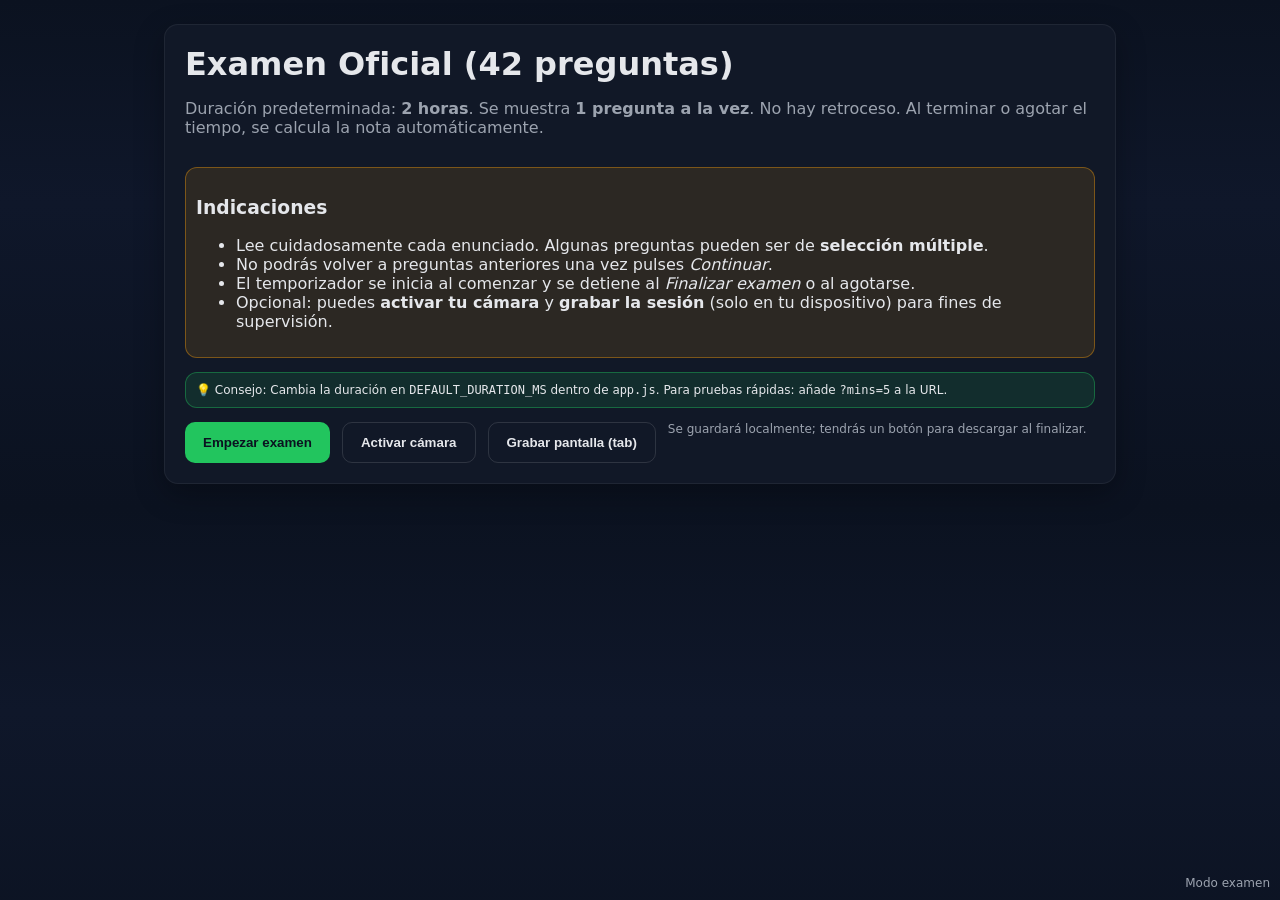
==== commit d8a16054: "Add files via upload" ====
--- a/index.html
+++ b/index.html
@@ -1,45 +1,11 @@
+
 <!DOCTYPE html>
 <html lang="es">
 <head>
   <meta charset="UTF-8" />
   <meta name="viewport" content="width=device-width, initial-scale=1.0" />
   <title>Examen – 42 preguntas</title>
-  <style>
-    :root{ --bg:#0f172a; --panel:#111827; --ink:#e5e7eb; --muted:#9ca3af; --accent:#22c55e; --danger:#ef4444; --warn:#f59e0b; --brand:#3b82f6; }
-    *{box-sizing:border-box}
-    body{margin:0;background:linear-gradient(180deg,#0b1220,#0f172a 40%,#0b1220);color:var(--ink);font-family:system-ui,-apple-system,Segoe UI,Roboto,Ubuntu,"Helvetica Neue",Arial}
-    .wrap{max-width:1000px;margin:auto;padding:24px}
-    .card{background:var(--panel);border:1px solid rgba(255,255,255,.06);border-radius:14px;box-shadow:0 10px 30px rgba(0,0,0,.3)}
-    .pad{padding:20px}
-    h1,h2{margin:0 0 10px}
-    .muted{color:var(--muted)}
-    button{appearance:none;border:0;border-radius:10px;padding:12px 18px;font-weight:700;color:#0b1220;background:var(--brand);cursor:pointer}
-    button[disabled]{opacity:.6;cursor:not-allowed}
-    .btn-ghost{background:transparent;color:var(--ink);border:1px solid rgba(255,255,255,.12)}
-    .btn-accent{background:var(--accent)}
-    .btn-danger{background:var(--danger)}
-    .btn-warn{background:var(--warn)}
-    .row{display:flex;gap:12px;flex-wrap:wrap}
-    .space{height:14px}
-    .question{font-size:18px;line-height:1.4}
-    .opt{display:flex;align-items:flex-start;gap:10px;padding:10px;border-radius:10px;border:1px solid rgba(255,255,255,.08)}
-    .opt input{margin-top:3px}
-    .pill{display:inline-block;background:rgba(255,255,255,.08);border:1px solid rgba(255,255,255,.12);border-radius:999px;padding:6px 10px;font-size:12px}
-    .toolbar{display:flex;align-items:center;justify-content:space-between;gap:8px;padding:10px 14px;border-top:1px dashed rgba(255,255,255,.12)}
-    .left, .right{display:flex;align-items:center;gap:8px;flex-wrap:wrap}
-    .timer{font-weight:800;letter-spacing:.5px}
-    .scorebox{font-weight:800}
-    .watermark{position:fixed;inset:auto 10px 10px auto;font-size:12px;color:var(--muted)}
-    .corner{position:fixed;right:14px;top:14px;display:flex;flex-direction:column;gap:8px;align-items:flex-end;z-index:30}
-    .camPreview{width:220px;height:160px;background:#000;border:2px solid rgba(255,255,255,.16);border-radius:12px;box-shadow:0 10px 20px rgba(0,0,0,.5);object-fit:cover}
-    .tiny{font-size:12px}
-    .progress{height:8px;background:rgba(255,255,255,.08);border-radius:999px;overflow:hidden}
-    .bar{height:8px;background:linear-gradient(90deg,var(--brand),#06b6d4);width:0%}
-    .center{text-align:center}
-    .kbd{display:inline-block;border:1px solid rgba(255,255,255,.25);border-bottom-width:3px;border-right-width:3px;border-radius:6px;padding:1px 6px;font-weight:700}
-    .warn{background:rgba(245, 158, 11, .12);border:1px solid rgba(245, 158, 11, .4);padding:10px;border-radius:12px}
-    .ok{background:rgba(34,197,94,.12);border:1px solid rgba(34,197,94,.4);padding:10px;border-radius:12px}
-  </style>
+  <link rel="stylesheet" href="./style.css" />
 </head>
 <body>
   <div class="wrap">
@@ -57,7 +23,7 @@
         </ul>
       </div>
       <div class="space"></div>
-      <div class="ok tiny">💡 Consejo: Si necesitas cambiar la duración, abre el archivo y edita la constante <span class="kbd">DEFAULT_DURATION_MS</span>.</div>
+      <div class="ok tiny">💡 Consejo: Cambia la duración en <code>DEFAULT_DURATION_MS</code> dentro de <code>app.js</code>. Para pruebas rápidas: añade <code>?mins=5</code> a la URL.</div>
       <div class="space"></div>
       <div class="row">
         <button id="btnStart" class="btn-accent">Empezar examen</button>
@@ -81,7 +47,7 @@
         </div>
         <div class="space"></div>
         <div id="qText" class="question"></div>
-        <div class="space"></div>
+        <div class="space"></"></div>
         <form id="options" class="col"></form>
       </div>
       <div class="toolbar">
@@ -111,54 +77,7 @@
   </div>
   <div class="watermark">Modo examen</div>
 
-  <script>
-  const DEFAULT_DURATION_MS = 2 * 60 * 60 * 1000; // 2h, ajusta aquí
-  // === Banco de preguntas (pegado automáticamente desde tu archivo) ===
-  const QUESTIONS_BANK = (function(){
-    // CONTENT_INJECTED_HERE
-    return [{"numero": "1", "question": "Al comparar las pruebas SCA y SAST, cuáles de las siguientes afirmaciones son correctas? (Selección múltiple)", "options": [{"label": "a", "text": "SCA se centra en analizar cómo funcionan los componentes a tiempo de ejecución."}, {"label": "b", "text": "SAST evalúa cómo funcionan a tiempo de ejecución los componentes."}, {"label": "c", "text": "SCA se centra en analizar los componentes externos."}, {"label": "d", "text": "SAST se enfoca en analizar los componentes desarrollados."}, {"label": "e", "text": "SCA permite evaluar lo mismo que SAST."}, {"label": "f", "text": "SAST se enfoca en analizar los componentes utilizados."}], "answer_letters": ["c", "d"], "justificacion": "Justificación:\n🔍 SCA (Software Composition Analysis):\nEstá diseñado para analizar componentes de terceros, bibliotecas open source y frameworks externos.\n\nIdentifica vulnerabilidades conocidas (CVEs), licencias incompatibles y versiones inseguras.\n\nNo analiza cómo funciona el código en tiempo de ejecución, sino qué librerías externas están integradas y si tienen riesgos.\n\n🔎 SAST (Static Application Security Testing):\nAnaliza el código fuente propio de la aplicación, sin necesidad de ejecutarlo.\n\nPermite detectar errores como inyección de código, malas prácticas de programación, exposición de datos, etc.\n\nSe enfoca en el código desarrollado internamente, no en los paquetes de terceros.\n\n🟢 Relación con el Examen Colombia Desarrollo Seguro:\nEl Examen Colombia Desarrollo Seguro incluye múltiples ítems que explican y comparan claramente:\n\nLas diferencias entre SAST, DAST y SCA\n\nEl enfoque de SCA en bibliotecas externas y de SAST en código fuente propio\n\nLa relevancia de usar ambas herramientas para cubrir diferentes superficies de ataque\n\nEste examen resalta que SCA y SAST no hacen lo mismo, y que cada uno aborda diferentes tipos de amenazas, lo cual invalida algunas opciones.\n\n❌ Por qué no las otras opciones:\n1. SCA se centra en analizar cómo funcionan los componentes a tiempo de ejecución → ❌ Incorrecto. SCA no ejecuta componentes, los inspecciona estáticamente.\n\n2. SAST evalúa cómo funcionan a tiempo de ejecución los componentes → ❌ Incorrecto. Esa sería la definición de DAST, no de SAST.\n\n5. SCA permite evaluar lo mismo que SAST → ❌ Falso. Cada herramienta analiza cosas diferentes, por eso se complementan.\n\n6. SAST se enfoca en analizar los componentes utilizados → ❌ Incorrecto. El término “componentes utilizados” puede confundir con bibliotecas externas, que son analizadas por SCA, no por SAST.\n\n📌 Conclusión:\n✅ Correctas:\n\n3. SCA se centra en analizar los componentes externos\n\n4. SAST se enfoca en analizar los componentes desarrollados\n\nEstas afirmaciones son coherentes con las definiciones técnicas de SCA y SAST, y están totalmente alineadas con los contenidos evaluados en el Examen Colombia Desarrollo Seguro."}, {"numero": "2", "question": "Al utilizar controles de seguridad (por ejemplo, algoritmos criptográficos) que están bajo el escrutinio de los diversos miembros de una comunidad sobre los desarrollados de manera interna. A qué principio de seguridad estamos usando?", "options": [{"label": "a", "text": "Diseño abierto."}, {"label": "b", "text": "Diseño modular."}, {"label": "c", "text": "Diseño hermético."}, {"label": "d", "text": "Fallo seguro."}, {"label": "e", "text": "Menor privilegio."}, {"label": "f", "text": "Defensa en profundidad."}], "answer_letters": ["a"], "justificacion": "Justificación:\n\nEl principio de diseño abierto (también conocido como el principio de Kerckhoffs en criptografía) establece que:\n\n  🔐 La seguridad de un sistema no debe depender del secreto del diseño o de su implementación, sino en la solidez de sus mecanismos, aun si el sistema es públicamente conocido.\n\nEsto significa que:\n\n  Es preferible utilizar algoritmos de seguridad públicos, auditados y estandarizados, como AES o RSA, que han sido revisados extensamente por la comunidad y organizaciones internacionales.\n\n  El escrutinio abierto aumenta la confiabilidad y fortalece la seguridad, porque permite identificar y corregir debilidades que podrían permanecer ocultas en sistemas cerrados.\n\n📌 En contraste, crear algoritmos de seguridad “caseros” o cerrados es riesgoso y va en contra del principio de diseño abierto.\n🟢 Relación con el Examen Colombia Desarrollo Seguro:\n\nEn el Examen Colombia Desarrollo Seguro, se hace referencia directa a este principio al abordar:\n\n  El uso de controles criptográficos auditables y estandarizados\n\n  La preferencia por soluciones abiertas y revisadas frente a soluciones internas y opacas\n\n  La idea de que “la seguridad por oscuridad no es suficiente”, especialmente en temas como almacenamiento seguro, autenticación y gestión de claves\n\nEsto valida que el uso de tecnologías bajo escrutinio comunitario, como se menciona en el enunciado, responde al principio de diseño abierto.\n❌ Por qué no las otras opciones:\n\n  Diseño modular → se refiere a arquitectura por componentes, no a transparencia o revisión abierta\n\n  Diseño hermético → busca ocultar detalles internos, lo cual es lo contrario al diseño abierto\n\n  Fallo seguro (fail-safe) → se relaciona con comportamientos seguros en caso de error\n\n  Menor privilegio → implica limitar los permisos de usuarios o procesos\n\n  Defensa en profundidad → hace referencia a múltiples capas de seguridad, no a la apertura del diseño\n\n📌 Conclusión:\n\n✅ Diseño abierto\nEs el principio de seguridad que promueve el uso de controles revisados por la comunidad, como algoritmos criptográficos auditables, y está plenamente alineado con los conceptos evaluados en el Examen Colombia Desarrollo Seguro."}, {"numero": "3", "question": "Con el fin de lograr prevenir la amenaza del tipo Configuración incorrecta de seguridad, decide realizar un proceso de hardening, el cual involucra eliminar componentes no necesarios, por ejemplo, cuentas, programas, librerías y demás. Además de lo anterior, decide automatizar el proceso de verificación de control de cambios y de configuración. Esto logrará impedir que se materialice la amenaza?", "options": [{"label": "a", "text": "Verdadero."}, {"label": "b", "text": "Falso."}], "answer_letters": ["a"], "justificacion": "Justificación:\n\nLa amenaza mencionada es:\n🔹 Configuración incorrecta de seguridad (Security Misconfiguration)\n\nUna de las categorías más comunes del OWASP Top 10, esta amenaza ocurre cuando:\n\n  Se dejan configuraciones por defecto activas\n\n  Hay componentes no utilizados expuestos\n\n  No se aplican políticas de endurecimiento (hardening)\n\n  Se carece de mecanismos para asegurar que los cambios en el entorno están controlados\n\n🔧 Las medidas mencionadas en el enunciado son exactamente las recomendadas para prevenir este tipo de amenaza, incluyendo:\n\n  Hardening del sistema (eliminación de cuentas y software innecesarios)\n\n  Automatización de controles de cambio y configuración, para asegurar la consistencia de los entornos y evitar desviaciones no autorizadas\n\n🟢 Relación con el Examen Colombia Desarrollo Seguro:\n\nEn el contenido del Examen Colombia Desarrollo Seguro, aparecen los siguientes ítems relacionados:\n\n  Ítem 22: Security Misconfiguration, marcado como correcto\n\n  Ítem 71: Security Misconfiguration, nuevamente como una amenaza reconocida\n\n  Ítem 62: Economía de mecanismos, que promueve eliminar lo innecesario para reducir la complejidad\n\n  Ítem 73: Imagen base de contenedor, también relacionada con configuraciones seguras y controladas\n\nEstos ítems validan que las acciones descritas en el enunciado (hardening y automatización de control de cambios/configuración) son precisamente las estrategias adecuadas para evitar esta amenaza.\n📌 Conclusión:\n\n✅ Verdadero\nLas medidas descritas —eliminación de componentes innecesarios y automatización del control de configuraciones— sí ayudan directamente a impedir que se materialice la amenaza de configuración incorrecta de seguridad, tal como lo establece el Examen Colombia Desarrollo Seguro."}, {"numero": "4", "question": "Con el fin de lograr prevenir la amenaza del tipo de errores criptográficos, decide almacenar la clave criptográfica junto con los datos que se están respaldando. Esto logrará impedir que se materialice la amenaza?", "options": [{"label": "a", "text": "Falso."}, {"label": "b", "text": "Verdadero."}], "answer_letters": ["a"], "justificacion": ""}, {"numero": "5", "question": "Con el fin de lograr prevenir la amenaza del tipo Diseño inseguro, decide realizar modificaciones en el código para reforzar la validación de entrada y realizar las consultas a la BD usando consultas parametrizadas ya desinfectadas. Esto logrará impedir que se materialice la amenaza?", "options": [{"label": "a", "text": "Falso."}, {"label": "b", "text": "Verdadero."}], "answer_letters": ["a"], "justificacion": "Este es un caso muy importante que diferencia dos conceptos clave en seguridad de aplicaciones:\n\n🔹 Diseño inseguro (Insecure Design)\nEstá relacionado con fallas conceptuales en el diseño del sistema.\n\nInvolucra falta de modelos de amenaza, políticas de seguridad mal definidas, flujos no protegidos desde el diseño, etc.\n\nNo se soluciona simplemente reforzando código existente.\n\n🔹 Validación de entrada y parametrización\nSon contramedidas efectivas contra vulnerabilidades de implementación, como:\n\nInyección SQL\n\nCross-Site Scripting (XSS)\n\nPero no abordan las debilidades estructurales del diseño del sistema.\n\n🟢 Examen Colombia Desarrollo Seguro\n\nEl concepto de “modelado de amenazas” (ítem 11 del Examen, marcado como correcto) es una técnica usada precisamente para abordar diseño inseguro.\n\nTambién se mencionan “casos de abuso” y “uso indebido”, que se previenen en etapas tempranas del diseño, no con ajustes en código ya desarrollado.\n\n📌 Conclusión:\nEl enunciado describe acciones técnicas en el código (validación y parametrización), las cuales son buenas prácticas, pero:\n\nNo son suficientes para mitigar amenazas originadas en una etapa de diseño deficiente.\n\nPor eso, la afirmación de que eso previene el riesgo de Diseño Inseguro es falsa."}, {"numero": "6", "question": "Con el fin de lograr prevenir la amenaza del tipo errores de registro y supervisión de seguridad, decide registrar en la bitácora actividades relevantes de actividad, por ejemplo, inicios de sesión y operaciones privilegiadas. Además de incluir una nueva herramienta de monitoreo, como por ejemplo un SIEM/SOAR con los ajustes necesarios, para detectar eventos que sean relevantes para su organización. Esto logrará impedir que se materialice la amenaza?", "options": [{"label": "a", "text": "Falso."}, {"label": "b", "text": "Verdadero."}], "answer_letters": ["b"], "justificacion": "La amenaza mencionada es:\n\n🔹 Errores de registro y supervisión de seguridad\n→ Conocida en OWASP como “Insufficient Logging and Monitoring”\n→ Implica que el sistema no:\n\nRegistra eventos relevantes (como accesos, errores, uso de privilegios),\n\nSupervisa comportamientos anómalos,\n\nO responde adecuadamente ante incidentes detectados.\n\n🛠️ El enunciado indica:\n\nRegistro en logs de actividades críticas (inicio de sesión, acciones privilegiadas) ✅\n\nIntegración con herramientas tipo SIEM/SOAR configuradas correctamente ✅\n\nEsto es precisamente lo que se requiere para prevenir esta amenaza, detectarla de manera temprana y reaccionar.\n\n🟢 Examen Colombia Desarrollo Seguro:\nAparecen dos veces los términos “insufficient logging and monitoring” (ítems 10 y 45), ambos marcados en verde como respuestas correctas.\n\nLa solución indicada en esta pregunta es la forma adecuada de mitigarla, según OWASP y buenas prácticas de monitoreo.\n\n❌ Alternativa \"Falso\":\nIncorrecta, ya que las medidas descritas sí abordan directamente el problema.\n\n📌 Conclusión:\nEl enunciado describe de forma clara una implementación efectiva de logging y monitoreo, usando prácticas recomendadas para prevenir la amenaza.\nPor tanto, la afirmación es Verdadera ✅"}, {"numero": "7", "question": "Considerando la amenaza de ataques a la cadena de suministro, qué tipo de prueba recomendaría utilizar para prevenir este tipo de situaciones?", "options": [{"label": "a", "text": "Carga."}, {"label": "b", "text": "SAST."}, {"label": "c", "text": "SCA."}, {"label": "d", "text": "Unitarias."}, {"label": "e", "text": "Integración."}, {"label": "f", "text": "DAST."}], "answer_letters": ["c"], "justificacion": "Justificación:\n\nLa amenaza de ataques a la cadena de suministro en el contexto del desarrollo de software hace referencia a:\n\n  🧱 Riesgos que provienen de componentes externos o de terceros que son integrados al software, como bibliotecas, frameworks, dependencias open source o paquetes de terceros.\n\nPara prevenir este tipo de amenazas, la práctica más efectiva es:\n\n  🔍 SCA (Software Composition Analysis)\n  Una técnica que analiza todas las dependencias utilizadas en el proyecto para:\n\n  Detectar vulnerabilidades conocidas (CVEs)\n\n  Identificar licencias inseguras o no compatibles\n\n  Señalar versiones desactualizadas o maliciosas\n\n  Informar sobre riesgos heredados de código externo\n\nEs precisamente la técnica orientada a asegurar la cadena de suministro del software.\n🟢 Relación con el Examen Colombia Desarrollo Seguro:\n\nEn el Examen Colombia Desarrollo Seguro, se abordan de forma específica:\n\n  La seguridad en el uso de componentes de terceros\n\n  Herramientas de análisis como SCA para prevenir la incorporación de dependencias vulnerables o comprometidas\n\n  Riesgos de Supply Chain Attacks, como el caso de paquetes de NPM maliciosos o librerías inyectadas durante el desarrollo\n\nTodo esto respalda que SCA es la prueba recomendada para prevenir ataques a la cadena de suministro.\n❌ Por qué no las otras opciones:\n\n  Carga → evalúa rendimiento bajo estrés, no dependencias externas\n\n  SAST → analiza el código fuente desarrollado internamente, no librerías externas\n\n  Unitarias → prueban funciones individuales, no inspeccionan componentes externos\n\n  Integración → prueban comunicación entre módulos, no seguridad de terceros\n\n  DAST → analiza comportamiento dinámico de la aplicación en ejecución, no composición del software\n\n📌 Conclusión:\n\n✅ SCA (Software Composition Analysis)\nEs la prueba más adecuada para prevenir amenazas relacionadas con la cadena de suministro, al identificar vulnerabilidades en bibliotecas externas, de acuerdo con los principios evaluados en el Examen Colombia Desarrollo Seguro."}, {"numero": "8", "question": "Considerando la importancia del manejo de memoria, existe una condición que ocurre cuando los datos que se copian en el búfer son más grandes de lo que el búfer puede manejar. Esto puede considerarse como qué tipo de amenaza?", "options": [{"label": "a", "text": "Denegación de servicio."}, {"label": "b", "text": "Keylogger."}, {"label": "c", "text": "XSS."}, {"label": "d", "text": "Buffer overflow."}, {"label": "e", "text": "Falsificación de solicitudes del lado del servidor."}, {"label": "f", "text": "Inyección."}], "answer_letters": ["d"], "justificacion": "Justificación:\n\nLa descripción corresponde directamente al patrón clásico de vulnerabilidad conocido como Buffer Overflow, que ocurre cuando:\n\n  Un programa copia más datos en un área de memoria (el búfer) de los que puede contener, sobrescribiendo memoria adyacente.\n\nEsto puede generar consecuencias graves como:\n\n  Corrupción de datos\n\n  Comportamiento inesperado\n\n  Ejecución de código arbitrario\n\n  Incluso toma de control total del sistema\n\nEste tipo de amenaza ha sido históricamente explotada y es una de las vulnerabilidades más documentadas en entornos que manejan memoria de bajo nivel (como C o C++).\n🟢 Relación con el Examen Colombia Desarrollo Seguro:\n\nEn el contenido del Examen Colombia Desarrollo Seguro, se encuentra:\n\n  Ítem 12: “Buffer Overflow”, marcado como una alternativa correcta.\n\nEsto confirma que este tipo de condición se reconoce directamente como esa amenaza en el contexto del examen.\n❌ Por qué no las otras alternativas:\n\n  Denegación de servicio → puede ser una consecuencia, pero no describe el mecanismo.\n\n  Keylogger → es un malware espía, no tiene relación con búferes.\n\n  XSS (Cross-Site Scripting) → implica inyección en HTML/JS, no memoria.\n\n  Falsificación de solicitudes del lado del servidor (SSRF) → implica redirección interna, no manejo de memoria.\n\n  Inyección → es más general, pero no específica de memoria. Aquí la descripción corresponde puntualmente a buffer overflow.\n\n📌 Conclusión:\n\n✅ Buffer overflow\nEs el único término técnico que describe con precisión la amenaza mencionada en el enunciado, y está respaldado por el Examen Colombia Desarrollo Seguro."}, {"numero": "9", "question": "Considerando las distintas pruebas que se realizan sobre el software para garantizar su funcionalidad, si hablamos de una prueba que se enfoca en justamente validar el comportamiento del sistema ante las acciones que realiza un atacante, de qué tipo de prueba estamos hablando?", "options": [{"label": "a", "text": "Pruebas de penetración."}, {"label": "b", "text": "Pruebas unitarias."}, {"label": "c", "text": "Pruebas de regresión."}, {"label": "d", "text": "Pruebas lógicas."}, {"label": "e", "text": "Pruebas de rendimiento."}, {"label": "f", "text": "Pruebas de seguridad."}], "answer_letters": ["a"], "justificacion": "Justificación:\n\nLas pruebas de penetración (penetration testing) son un tipo específico de prueba de seguridad en la que se simulan ataques reales para identificar vulnerabilidades en:\n\n  Aplicaciones web\n\n  APIs\n\n  Infraestructura\n\n  Servicios expuestos\n\nEstas pruebas buscan emular el comportamiento de un atacante real, con el fin de evaluar:\n\n  Qué tan lejos puede llegar un actor malicioso\n\n  Qué información puede obtener\n\n  Qué sistemas puede comprometer\n\n🔐 Son complementarias a otras pruebas de seguridad como análisis estático (SAST) o dinámico (DAST), pero son mucho más prácticas y ofensivas.\n🟢 Relación con el Examen Colombia Desarrollo Seguro:\n\nEn el Examen Colombia Desarrollo Seguro, se hace referencia explícita a:\n\n  La importancia de realizar pruebas de penetración periódicas (por ejemplo, en la pregunta 36)\n\n  La necesidad de validar el sistema desde la perspectiva de un atacante para descubrir puntos débiles antes de que lo haga un actor malicioso\n\n  También se relaciona con ítems como monitoreo, autenticación, configuración segura y control de acceso\n\nEsto valida que el tipo de prueba que evalúa el sistema ante acciones maliciosas es, efectivamente, la prueba de penetración.\n❌ Por qué no las otras opciones:\n\n  Pruebas unitarias → evalúan funciones individuales del código, no simulan ataques\n\n  Pruebas de regresión → buscan identificar si nuevas funciones rompen funcionalidades existentes, no son de seguridad\n\n  Pruebas lógicas → no es una categoría formalmente reconocida, es ambigua\n\n  Pruebas de rendimiento → evalúan tiempos de respuesta, uso de recursos, carga, no comportamiento ante amenazas\n\n  Pruebas de seguridad → es un término general; las pruebas de penetración son una subcategoría más específica\n\n📌 Conclusión:\n\n✅ Pruebas de penetración\nSon el tipo de prueba que valida el comportamiento del sistema frente a las acciones de un atacante, como lo exige el enfoque del Examen Colombia Desarrollo Seguro."}, {"numero": "10", "question": "Considerando que un desarrollador escribe código y que, por alguna razón, se le da la luz verde para subir sus cambios sin que previamente hayan sido validados los cambios de manera rigurosa por algún otro compañero, en esa situación se pueden introducir cambios dañinos que se detonen en algún momento puntual. De qué tipo de amenaza estamos hablando?", "options": [{"label": "a", "text": "Buffer overflow."}, {"label": "b", "text": "Bombas lógicas."}, {"label": "c", "text": "Revisión de código."}, {"label": "d", "text": "Análisis de código estático."}, {"label": "e", "text": "Spyware."}, {"label": "f", "text": "Robo de sesión."}], "answer_letters": ["b"], "justificacion": "Justificación:\nEl escenario describe una situación donde:\n\nUn desarrollador sube código al repositorio sin revisión adecuada\n\nEste código puede incluir comportamientos ocultos o maliciosos\n\nEl código se ejecuta en condiciones específicas o en momentos determinados, causando daño o comprometiendo el sistema\n\nEste tipo de amenaza corresponde exactamente a una:\n\n💣 Bomba lógica (Logic Bomb)\n\nQué es una bomba lógica?\nUna bomba lógica es:\n\nUn fragmento de código malicioso\n\nOculto dentro de un sistema legítimo\n\nQue se activa cuando se cumplen ciertas condiciones: una fecha, un evento, una ausencia de acción, etc.\n\nDiseñado para ejecutar una acción dañina como:\n\nBorrado de datos\n\nAlteración de funciones críticas\n\nDesactivación de sistemas\n\nRobo de información\n\nEs difícil de detectar si no se realiza:\n\nRevisión de código por pares\n\nAuditoría de cambios\n\nUso de análisis estático y control de versiones\n\n🟢 Relación con el Examen Colombia Desarrollo Seguro:\nEn el Examen Colombia Desarrollo Seguro, se abordan las bombas lógicas como una amenaza real asociada a:\n\nFalta de controles en el ciclo de vida del desarrollo seguro\n\nPermisos excesivos o falta de segregación de funciones\n\nRiesgos de \"insider threats\" (amenazas internas), cuando desarrolladores malintencionados aprovechan su acceso para introducir código dañino\n\nEl examen destaca como medidas de prevención:\n\nCode review obligatorio por parte de otros desarrolladores\n\nUso de repositorios con control de cambios y auditoría\n\nIntegración de herramientas de análisis estático y detección de patrones sospechosos\n\nPrincipio de Zero Trust y menor privilegio\n\n❌ Por qué no las otras opciones:\nBuffer overflow → ❌ es un error técnico de manejo de memoria, no una amenaza deliberada oculta en el tiempo\n\nRevisión de código → ❌ es una medida preventiva, no una amenaza\n\nAnálisis de código estático → ❌ es una técnica de detección, no una amenaza\n\nSpyware → ❌ se refiere a programas que espían al usuario, no a código embebido que se activa lógicamente\n\nRobo de sesión → ❌ implica secuestrar sesiones activas, no sabotaje en el código fuente\n\n📌 Conclusión:\n✅ Bombas lógicas\nEs la amenaza asociada al riesgo de permitir que un desarrollador suba código sin validación, donde podría introducirse código malicioso que se ejecuta en condiciones específicas, tal como se enseña en el Examen Colombia Desarrollo Seguro."}, {"numero": "11", "question": "Considerando un usuario que interactúa de forma cotidiana con un punto de venta de autoservicio, se da cuenta que la aplicación con la que interactúa le aplica un descuento del 100% de sus productos si realiza una serie de pasos. Considerando lo anterior, qué tipo de agente de amenaza se identifica en el enunciado?", "options": [{"label": "a", "text": "Descubridor accidental."}, {"label": "b", "text": "Script kiddie."}, {"label": "c", "text": "Hacker."}, {"label": "d", "text": "Amenaza interna."}, {"label": "e", "text": "Cracker."}, {"label": "f", "text": "Hacktivista."}], "answer_letters": ["d"], "justificacion": "Examen Colombia Desarrollo Seguro\nLa amenaza es un usuario sin conocimientos técnicos que causa daño involuntario, lo cual en ciberseguridad se denomina “amenaza interna” no maliciosa.\n\nAlternativa más adecuada en el Excel:\n✅ Alternativa 4: Amenaza interna.\n\nJustificación:\nUna amenaza interna no siempre tiene que ser intencionada. En este caso, el usuario revela información sensible sin intención ni conocimiento técnico, lo cual concuerda con una amenaza interna accidental, una categoría común en análisis de riesgo."}, {"numero": "12", "question": "Considerando una aplicación con una validación de entrada pobre (se omiten sustituir valores, eliminar caracteres especiales o no literaliza la entrada), qué tipo de amenazas podrían presentarse?", "options": [{"label": "a", "text": "Robo de sesión."}, {"label": "b", "text": "Falsificación de solicitudes del lado del servidor."}, {"label": "c", "text": "Mensajes de error detallados."}, {"label": "d", "text": "XSS."}, {"label": "e", "text": "Fuerza bruta."}, {"label": "f", "text": "Inyección SQL."}], "answer_letters": ["f"], "justificacion": "Una validación de entrada deficiente es uno de los principales vectores para ataques de inyección, especialmente inyección SQL.\nCuando los datos del usuario no son saneados adecuadamente (escapados, verificados o literalizados), el atacante puede insertar comandos SQL maliciosos directamente en los campos de entrada para manipular la base de datos.\n\n📌 Ejemplo clásico:\n\nsql\nCopiar código\nSELECT * FROM users WHERE user = '$input';\nSi $input es ' OR '1'='1, puede devolver todos los registros.\n\nExamen Colombia Desarrollo Seguro “inyecciones de comando del SO” aparece como ítem 19, marcado como correcto. Aunque ahí se menciona específicamente el sistema operativo, SQL Injection pertenece a la misma categoría de vulnerabilidades por inyección. OWASP clasifica todo esto bajo Injection Attacks.\n\n❌ Por qué no las otras:\nXSS (Cross-Site Scripting) → también es posible por validación deficiente, pero la pregunta apunta más a comandos que modifican lógica del backend.\n\nRobo de sesión y fuerza bruta → no dependen directamente de validación de entrada.\n\nMensajes de error detallados → son síntoma de otra mala práctica, no una amenaza en sí.\n\nFalsificación de solicitudes del lado del servidor (SSRF) → requiere otras condiciones, como el uso de URLs de entrada no validadas para llamadas internas."}, {"numero": "13", "question": "Cuál afirmación describe mejor cómo SCA, SAST y DAST se complementan?", "options": [{"label": "a", "text": "a. SCA se aplica solo a aplicaciones móviles, mientras que SAST y DAST son exclusivos para aplicaciones web."}, {"label": "b", "text": "b. SCA se enfoca en revisar el código fuente en busca de vulnerabilidades, SAST identifica fallos de seguridad en el código antes de la ejecución, y DAST evalúa la aplicación en ejecución para detectar vulnerabilidades que solo pueden ser identificadas en tiempo real."}, {"label": "c", "text": "c. SCA se utiliza exclusivamente para probar el rendimiento de la aplicación en su entorno de producción mientras que SAST y DAST solo se enfocan en la calidad del código."}, {"label": "d", "text": "d. SCA y SAST se utilizan en conjunto durante el desarrollo para detectar vulnerabilidades en el código fuente, mientras que DAST se aplica después del lanzamiento para probar el comportamiento de la aplicación en producción."}, {"label": "e", "text": "e. SAST y DAST son procesos idénticos que se usan solo en etapas finales de desarrollo, sin aplicar ningún análisis durante la fase de codificación."}, {"label": "f", "text": "f. SCA reemplaza las pruebas de seguridad realizadas por SAST y DAST, ya que se centra solo en la calidad del código."}], "answer_letters": ["b"], "justificacion": ""}, {"numero": "14", "question": "Cuál de las siguientes afirmaciones sobre DAST y SCA es correcta?", "options": [{"label": "a", "text": "DAST evalúa la seguridad de la aplicación mientras está en ejecución, mientras que SCA se enfoca en analizar el código fuente sin ejecutar la aplicación."}, {"label": "b", "text": "DAST requiere la ejecución de la aplicación para analizar su comportamiento, mientras que SCA se enfoca en revisar el código fuente sin necesidad de ejecutar el software."}, {"label": "c", "text": "DAST analiza el código fuente estático de una aplicación, mientras que SCA evalúa su comportamiento en tiempo de ejecución."}, {"label": "d", "text": "DAST y SCA son dos técnicas que se utilizan para realizar análisis de seguridad estático y dinámico, respectivamente."}], "answer_letters": ["b"], "justificacion": "Esta afirmación define con claridad las diferencias entre dos técnicas comunes de análisis de seguridad:\n\nDAST (Dynamic Application Security Testing)\n→ Analiza la aplicación en tiempo de ejecución, es decir, cuando ya está desplegada o activa.\n→ Se comporta como un atacante externo que interactúa con la app para detectar vulnerabilidades.\n\nSCA (Software Composition Analysis)\n→ Revisa bibliotecas y dependencias en el código fuente para identificar componentes con vulnerabilidades conocidas.\n→ No requiere ejecutar la aplicación.\n\nEn el Examen de Seguridad de Colombia, aunque el término SCA no aparece directamente en el PDF, sí encontramos:\n\n\"análisis de código estático\" (ítem 70, marcado como correcto), que se relaciona con técnicas como SCA y SAST.\n\nY por extensión, DAST cae dentro del grupo de técnicas dinámicas complementarias.\n\nPor lo tanto, esta alternativa es:\n\nTécnica y conceptualmente precisa ✅\n\nConsistente con los términos correctos destacados en el PDF ✅\n\n❌ Por qué no las otras:\nOpción 1: parece correcta pero puede inducir a confusión, porque DAST no analiza el código fuente en ningún momento.\n\nOpción 3: está completamente invertida: DAST no analiza código fuente, y SCA no evalúa comportamiento.\n\nOpción 4: es ambigua; DAST no es puramente “análisis estático o dinámico” por sí mismo, y SCA no es “análisis dinámico” — más bien, es estático, pero orientado a dependencias."}, {"numero": "15", "question": "Cuál de las siguientes opciones es el tiempo ofertado que, de no cumplirse, puede haber sanciones por alguna de las partes?", "options": [{"label": "a", "text": "a. RTO."}, {"label": "b", "text": "b. SLA."}, {"label": "c", "text": "c. RPO."}, {"label": "d", "text": "d. RCO."}, {"label": "e", "text": "e. MTD."}, {"label": "f", "text": "f. RTA."}], "answer_letters": ["b"], "justificacion": ""}, {"numero": "16", "question": "Cuál de las siguientes vulnerabilidades surge por una persistencia de sesión incorrecta?", "options": [{"label": "a", "text": "Ataques de lógica de aplicaciones."}, {"label": "b", "text": "Fallas de escaneo dinámico."}, {"label": "c", "text": "Secuestro de sesión."}, {"label": "d", "text": "Administración de sesiones rotas."}], "answer_letters": ["c"], "justificacion": "Justificación:\n\nUna persistencia de sesión incorrecta ocurre cuando:\n\n  La sesión del usuario permanece activa más tiempo del necesario,\n\n  No se renueva ni invalida correctamente tras eventos como cierre de sesión, cambio de credenciales o inactividad,\n\n  O cuando se usan tokens de sesión predecibles o expuestos.\n\nEstas malas prácticas pueden ser aprovechadas por un atacante para:\n\n  🛑 Robar o reutilizar una sesión activa sin necesidad de autenticarse\n\nEste tipo de ataque se conoce como Secuestro de sesión (Session Hijacking), y puede ocurrir mediante técnicas como:\n\n  Captura de tokens en URLs\n\n  Sniffing de tráfico no cifrado\n\n  XSS que accede a cookies de sesión\n\n🟢 Relación con el Examen Colombia Desarrollo Seguro:\n\nEn el contenido del Examen Colombia Desarrollo Seguro, aparecen ítems clave como:\n\n  52. Broken Authentication, relacionado con la mala gestión de sesiones\n\n  65. Broken Access Control, que también se ve comprometido si las sesiones se mantienen activas indebidamente\n\n  Estos temas refuerzan que la sesión debe estar correctamente controlada, y que una sesión mal gestionada puede derivar en suplantación de usuario mediante secuestro.\n\n❌ Por qué no las otras opciones:\n\n  Ataques de lógica de aplicaciones → están más relacionados con errores funcionales o abusos del flujo de negocio, no con sesiones.\n\n  Fallas de escaneo dinámico → no es una vulnerabilidad, sino una limitación de una técnica de análisis (DAST).\n\n  Administración de sesiones rotas → aunque el término se parece, no es una vulnerabilidad formal, y suena más a categoría que a una amenaza concreta.\n\n📌 Conclusión:\n\n✅ Secuestro de sesión\nEs la vulnerabilidad directa y reconocida que puede surgir como consecuencia de una persistencia de sesión incorrecta, y es coherente con los principios del Examen Colombia Desarrollo Seguro."}, {"numero": "17", "question": "Cuál de los siguientes es un control de seguridad digital?", "options": [{"label": "a", "text": "Software antivirus."}, {"label": "b", "text": "Mitigación de DDoS."}, {"label": "c", "text": "Sensores de detección de intrusiones."}, {"label": "d", "text": "Sistemas de prevención de intrusiones."}], "answer_letters": ["a"], "justificacion": "Justificación:\n\nUn control de seguridad digital es cualquier solución técnica o tecnológica destinada a proteger los sistemas, redes y datos frente a amenazas informáticas. Se clasifican dentro de las categorías de controles:\n\n  Preventivos\n\n  Detectivos\n\n  Correctivos\n\nEl software antivirus es un control de tipo digital y preventivo/detectivo, porque:\n\n  Se instala directamente en el sistema o dispositivo\n\n  Inspecciona archivos, procesos y conexiones\n\n  Detecta, alerta y en muchos casos elimina software malicioso\n\nEste tipo de control opera a nivel del sistema, con intervención directa en la defensa del endpoint, por lo tanto es un claro ejemplo de control digital o lógico.\n🟢 Relación con el Examen Colombia Desarrollo Seguro:\n\nEn el Examen Colombia Desarrollo Seguro, se hace énfasis en:\n\n  La clasificación de controles de seguridad según su naturaleza (física, administrativa, lógica o digital)\n\n  El uso de herramientas de protección directa en dispositivos o sistemas, como antivirus, firewalls, IDS, etc.\n\n  La importancia de contar con capas de defensa técnica más allá de la concienciación o la gestión administrativa\n\nEsto refuerza que el antivirus es un ejemplo clásico y aceptado de control digital.\n❌ Por qué no las otras alternativas:\n\n  Mitigación de DDoS → suele ser una estrategia, no un control puntual; y en muchos casos se implementa a nivel de red (infraestructura, cloud providers).\n\n  Sensores de detección de intrusiones (IDS) → detectan, pero por sí solos no aplican una acción de control, y algunos son considerados controles físicos o de monitoreo.\n\n  Sistemas de prevención de intrusiones (IPS) → son controles activos, pero en algunas clasificaciones se consideran controles técnicos de red más que digitales a nivel de endpoint.\n\nAunque tanto IPS como IDS son válidos como controles técnicos, el antivirus es el más ampliamente reconocido como control de seguridad digital directo, especialmente en evaluaciones básicas de clasificación.\n📌 Conclusión:\n\n✅ Software antivirus\nEs la opción correcta, porque representa un control digital directo y autónomo de seguridad, en coherencia con los contenidos del Examen Colombia Desarrollo Seguro."}, {"numero": "18", "question": "Cuál es el propósito principal de las herramientas utilizadas en DevOps para gestionar riesgos y vulnerabilidades?", "options": [{"label": "a", "text": "Automatizar el proceso de entrega continua."}, {"label": "b", "text": "Asegurar la infraestructura en la nube."}, {"label": "c", "text": "Detectar y marcar los riesgos y vulnerabilidades para su investigación."}, {"label": "d", "text": "Mejorar la eficiencia del proceso de desarrollo."}], "answer_letters": ["c"], "justificacion": "Justificación:\n\nDentro de un enfoque DevSecOps —la integración de seguridad en el ciclo DevOps—, una de las funciones principales de las herramientas de seguridad (como SAST, DAST, SCA, SIEM, Vulnerability Scanners) es:\n\n  ✅ Detectar automáticamente riesgos y vulnerabilidades durante el ciclo de vida del software, marcarlos, y generar alertas o reportes para que los equipos de desarrollo y seguridad puedan investigarlos y corregirlos de forma temprana.\n\nEsto permite:\n\n  Prevenir la introducción de fallos en producción\n\n  Cumplir con normativas y estándares de seguridad\n\n  Reducir el tiempo de respuesta ante incidentes\n\n  Fortalecer el concepto de “shift left”, llevando la seguridad a las primeras fases del desarrollo\n\n🟢 Relación con el Examen Colombia Desarrollo Seguro:\n\nEn el contenido del Examen Colombia Desarrollo Seguro, hay énfasis en:\n\n  Automatización de pruebas de seguridad en CI/CD\n\n  Uso de herramientas como análisis de código estático (ítem 70) y dependency-check (ítem 53)\n\n  Prevención de fallas como “insufficient logging and monitoring” (ítems 10 y 45)\n\nEstos puntos validan que el enfoque central de las herramientas en DevOps en el contexto de seguridad es detectar proactivamente vulnerabilidades para su gestión.\n❌ Por qué no las otras opciones:\n\n  Automatizar la entrega continua → ese es un objetivo de herramientas DevOps en general, pero no específicamente de gestión de riesgos y vulnerabilidades.\n\n  Asegurar la infraestructura en la nube → eso compete a herramientas como CSPM, pero no es el propósito general de las herramientas DevSecOps.\n\n  Mejorar la eficiencia del desarrollo → puede ser una consecuencia indirecta, pero no es el propósito principal de las herramientas de seguridad.\n\n📌 Conclusión:\n\n✅ Detectar y marcar los riesgos y vulnerabilidades para su investigación\nEs la alternativa correcta, ya que describe con precisión la función principal de las herramientas de seguridad dentro de pipelines DevOps, de acuerdo con el enfoque evaluado en el Examen Colombia Desarrollo Seguro."}, {"numero": "19", "question": "Cuál es el propósito principal de las pruebas de penetración?", "options": [{"label": "a", "text": "Probar la funcionalidad del código."}, {"label": "b", "text": "Medir la resistencia frente a ataques."}, {"label": "c", "text": "Validar la persistencia de sesión."}, {"label": "d", "text": "Evaluar el diseño de interfaz."}], "answer_letters": ["b"], "justificacion": ""}, {"numero": "20", "question": "Cuál es la actividad de seguridad que se lleva a cabo durante la etapa de implementación del SDLC?", "options": [{"label": "a", "text": "Generación del modelo de amenazas."}, {"label": "b", "text": "Aplicación de estándares de desarrollo."}, {"label": "c", "text": "Planificación de nuevos requisitos."}, {"label": "d", "text": "Creación de documentación."}], "answer_letters": ["b"], "justificacion": "La fase de implementación del SDLC se refiere al momento en que el equipo escribe código.\nEn esa etapa, la actividad de seguridad clave es:\n\n🔐 Aplicar estándares seguros de codificación y buenas prácticas de desarrollo\n\nEsto incluye:\n\nValidación de entrada\n\nEvitar vulnerabilidades comunes como inyecciones\n\nSeguir guías como OWASP Secure Coding Practices\n\n❗ Por qué las otras no son correctas:\nModelo de amenazas → se genera durante la fase de diseño, no implementación. Aparece como ítem 11 en el PDF.\n\nPlanificación de requisitos → corresponde a la fase inicial del SDLC.\n\nDocumentación → ocurre de forma transversal, pero no es específica de seguridad ni exclusiva de implementación.\n\n🟢 Examen Colombia Desarrollo Seguro:\nAunque “aplicación de estándares de desarrollo” no aparece textualmente, el Examen incluye conceptos como:\n\n\"validación de entrada\" (ítem 40, correcto)\n\n\"manejo de errores\" (ítem 41)\n...que son prácticas aplicadas durante la codificación, es decir, en la fase de implementación del SDLC.\n\nEsto refuerza que la alternativa correcta es la aplicación de estándares seguros de desarrollo."}, {"numero": "21", "question": "Cuál es la metodología que toma el valor de la pérdida de un activo al realizarse una operación?", "options": [{"label": "a", "text": "a. STRIDE."}, {"label": "b", "text": "b. DREAD."}, {"label": "c", "text": "c. ARO."}, {"label": "d", "text": "d. SLE."}, {"label": "e", "text": "e. Modelado de amenazas."}, {"label": "f", "text": "f. CIAAAA."}], "answer_letters": ["d"], "justificacion": ""}, {"numero": "22", "question": "Cuál es un ejemplo de expansión de secretos en un entorno de desarrollo?", "options": [{"label": "a", "text": "El almacenamiento de secretos en ubicaciones no seguras como computadoras portátiles o servidores de compilación"}, {"label": "b", "text": "La automatización de la entrega continua sin validación de credenciales"}, {"label": "c", "text": "El uso de contraseñas encriptadas en código abierto"}, {"label": "d", "text": "La eliminación de claves SSH de los repositorios de código"}], "answer_letters": ["a"], "justificacion": "a"}, {"numero": "23", "question": "Cuál es un ejemplo de una vulnerabilidad de inyección?", "options": [{"label": "a", "text": "Uso de consultas dinámicas sin parametrizar"}, {"label": "b", "text": "Uso de encabezados HTTP configurados"}, {"label": "c", "text": "Implementar autenticación multi-factor"}, {"label": "d", "text": "No segmentar la arquitectura"}], "answer_letters": ["a"], "justificacion": ""}, {"numero": "24", "question": "Cuando trabajamos con lenguajes de programación, C# de .Net puede ser considerado un lenguaje:", "options": [{"label": "a", "text": "Alto nivel."}, {"label": "b", "text": "Ensamblador."}, {"label": "c", "text": "Interpretado."}, {"label": "d", "text": "Ensamblador."}, {"label": "e", "text": "Compilado."}, {"label": "f", "text": "Híbrido."}], "answer_letters": ["f"], "justificacion": "Justificación:\n\nC# en .NET tiene características que lo hacen un lenguaje de tipo híbrido, porque su ejecución se basa en dos etapas:\n\n  Compilación a IL (Intermediate Language):\n  El código fuente de C# se compila a un lenguaje intermedio (MSIL o CIL), que no es código máquina directamente.\n\n  Ejecución mediante la CLR (Common Language Runtime):\n  En tiempo de ejecución, este IL se convierte en código máquina nativo por medio de JIT (Just-In-Time Compiler).\n\n🔁 Este modelo mezcla características de compilación y de interpretación, lo que lo define como un lenguaje híbrido, al igual que Java con su JVM.\n🟢 Relación con el Examen Colombia Desarrollo Seguro:\n\nEn el Examen Colombia Desarrollo Seguro, se hace mención específica a:\n\n  Lenguajes interpretados (ítem 67), marcado como correcto en su contexto\n\n  Ofuscación, compilación, y uso de bytecode\n\nEsto demuestra que el examen considera la forma de ejecución del lenguaje como un criterio relevante de análisis de seguridad, por ejemplo, cuando se evalúa el uso de ofuscadores o análisis estático/dinámico de código.\n❌ Por qué no las otras opciones:\n\n  Alto nivel → C# sí es de alto nivel, pero eso no explica su comportamiento de ejecución, que es lo que pide el enunciado.\n\n  Ensamblador (aparece 2 veces) → C# no se escribe ni ejecuta como código ensamblador.\n\n  Interpretado → no del todo. Aunque hay una ejecución intermedia, el proceso JIT lo convierte a código máquina.\n\n  Compilado → parcialmente cierto, pero no es compilado directo como C/C++; requiere el runtime y JIT.\n  ➤ Por eso, la definición más precisa es híbrido.\n\n📌 Conclusión:\n\n✅ Híbrido\nEs la respuesta más precisa desde el punto de vista técnico y es coherente con la forma en que el Examen Colombia Desarrollo Seguro aborda la clasificación y riesgos asociados a diferentes tipos de lenguajes."}, {"numero": "25", "question": "Cuando una aplicación de IA cambia sus políticas de privacidad o introduce nuevas funcionalidades, qué debe hacer la empresa respecto al consentimiento de los usuarios?", "options": [{"label": "a", "text": "El consentimiento no es necesario si las políticas no cambian."}, {"label": "b", "text": "La empresa debe notificar a los usuarios y pedirles que revisen y confirmen nuevamente su consentimiento."}, {"label": "c", "text": "No es necesario hacer nada si el consentimiento ya ha sido obtenido."}, {"label": "d", "text": "Solo se debe actualizar el consentimiento si hay un cambio en el algoritmo."}], "answer_letters": ["b"], "justificacion": ""}, {"numero": "26", "question": "De qué tipo de criterios se está hablando cuando mencionamos RPO, RTO, MTD?", "options": [{"label": "a", "text": "a. Requerimientos de confidencialidad."}, {"label": "b", "text": "b. Requerimientos de manejo de errores."}, {"label": "c", "text": "c. Requerimientos de manejo de configuraciones."}, {"label": "d", "text": "d. Requerimientos de disponibilidad."}, {"label": "e", "text": "e. Requerimientos de autenticación."}, {"label": "f", "text": "f. Requerimientos de integridad."}], "answer_letters": ["d"], "justificacion": "Cuando se habla de RPO, RTO y MTD, se está haciendo referencia a criterios relacionados con la planificación de la recuperación ante desastres y la continuidad del negocio. Estos criterios ayudan a definir objetivos y límites para la recuperación de sistemas y datos después de una interrupción. \nRPO (Recovery Point Objective - Objetivo de Punto de Recuperación): Se refiere a la cantidad máxima de datos que una organización puede permitirse perder en caso de un desastre. En otras palabras, es la edad máxima de los datos que se pueden restaurar desde una copia de seguridad. Por ejemplo, un RPO de 4 horas significa que la empresa puede tolerar perder hasta 4 horas de datos. \nRTO (Recovery Time Objective - Objetivo de Tiempo de Recuperación): Se refiere al tiempo máximo que una organización puede tolerar que un sistema o servicio esté inactivo después de un desastre. Es el tiempo que tarda en restaurar los sistemas y volver a la operación normal. Por ejemplo, un RTO de 2 horas significa que la empresa debe recuperar sus sistemas en un máximo de 2 horas. \nMTD (Maximum Tolerable Downtime - Límite de Tiempo de Inactividad Tolerable): Representa el tiempo máximo que un proceso de negocio puede estar inactivo sin que las consecuencias sean inaceptables para la organización. Es un concepto más amplio que RTO e incluye no solo el tiempo de recuperación (RTO), sino también el tiempo de verificación y validación después de la recuperación."}, {"numero": "27", "question": "Demasiadas peticiones dirigidas a una API pueden ralentizar o detener el servicio para otros clientes. A qué tipo de amenazas estamos hablando?", "options": [{"label": "a", "text": "a. DDoS."}, {"label": "b", "text": "b. Ataques basados en la autenticación."}, {"label": "c", "text": "c. Aprovechamientos de vulnerabilidades."}, {"label": "d", "text": "d. DoS."}, {"label": "e", "text": "e. Errores de autorización."}], "answer_letters": ["a"], "justificacion": ""}, {"numero": "28", "question": "Durante la implementación de un contenedor, un miembro del equipo intenta acceder a imágenes sin usar controles de acceso. Cuál es el riesgo?", "options": [{"label": "a", "text": "El proceso de integración será más lento."}, {"label": "b", "text": "Los datos no estarán disponibles."}, {"label": "c", "text": "El contenedor no podrá ejecutarse."}, {"label": "d", "text": "Exposición de vulnerabilidades conocidas."}], "answer_letters": ["d"], "justificacion": "Justificación:\n\nCuando se acceden o descargan imágenes de contenedor sin aplicar controles de acceso, como autenticación, validación de origen o escaneo de seguridad, se incurre en un riesgo crítico:\n\n  🛑 Podrían utilizarse imágenes no oficiales, manipuladas o desactualizadas que contengan vulnerabilidades conocidas (CVE).\n\nEste riesgo se magnifica en entornos DevOps donde los contenedores se integran automáticamente en pipelines de CI/CD. Si no se aplican controles adecuados, como:\n\n  Restricción de acceso a repositorios confiables\n\n  Análisis de dependencias (SCA)\n\n  Políticas de seguridad de imágenes (como en Kubernetes Admission Controllers)\n\n...se puede facilitar la ejecución de software potencialmente inseguro dentro del entorno de producción.\n🟢 Relación con el Examen Colombia Desarrollo Seguro:\n\nEn el contenido del Examen Colombia Desarrollo Seguro, aparece:\n\n  Ítem 53: Using components with known vulnerabilities, marcado como correcto.\n\n  Ítem 70: Análisis de código estático, y item 73: Imagen base de contenedor, ambos relevantes para entornos con contenedores y seguridad en sus capas.\n\nEsto valida que uno de los riesgos más importantes al no restringir o validar el acceso a imágenes es la exposición a vulnerabilidades conocidas.\n❌ Por qué no las otras opciones:\n\n  “El proceso de integración será más lento” → puede ser cierto si hay errores, pero no es el riesgo principal ni una amenaza directa.\n\n  “Los datos no estarán disponibles” → aplica más a problemas de almacenamiento o red, no a imágenes.\n\n  “El contenedor no podrá ejecutarse” → esto puede pasar si hay errores de configuración, pero no está directamente relacionado con falta de controles de acceso al repositorio de imágenes.\n\n📌 Conclusión:\n\n✅ Exposición de vulnerabilidades conocidas\nEs el riesgo más relevante y técnicamente correcto cuando se permite acceder a imágenes de contenedor sin controles de acceso, y está plenamente respaldado por los conceptos cubiertos en el Examen Colombia Desarrollo Seguro."}, {"numero": "29", "question": "Durante la implementación de un nuevo entorno en la nube, el equipo de TI decide usar scripts automatizados para aprovisionar servidores y bases de datos. Qué enfoque están utilizando?", "options": [{"label": "a", "text": "DevSecOps."}, {"label": "b", "text": "Administración de artefactos."}, {"label": "c", "text": "Consistencia operativa."}, {"label": "d", "text": "Infraestructura como Código (IaC)."}], "answer_letters": ["d"], "justificacion": "Justificación:\n\nEl concepto de Infraestructura como Código (IaC) se refiere a la práctica de:\n\n  🛠️ Definir y gestionar la infraestructura (como servidores, redes, bases de datos, balanceadores de carga, etc.) a través de archivos de código o scripts, en lugar de configurarla manualmente.\n\nLos beneficios clave de IaC incluyen:\n\n  Automatización del aprovisionamiento de recursos\n\n  Repetibilidad y consistencia entre entornos\n\n  Control de versiones de la infraestructura\n\n  Menor riesgo de errores humanos\n\n  Posibilidad de aplicar validaciones y pruebas de seguridad en el entorno antes del despliegue\n\n📌 Herramientas comunes de IaC incluyen Terraform, Ansible, CloudFormation, Pulumi, etc.\n🟢 Relación con el Examen Colombia Desarrollo Seguro:\n\nEn el Examen Colombia Desarrollo Seguro, este enfoque es identificado como una práctica segura cuando se implementa en conjunto con DevSecOps. Se evalúan elementos como:\n\n  Automatización segura del aprovisionamiento de infraestructura\n\n  Aplicación de seguridad desde la definición del entorno (shift left)\n\n  Integración de controles en el código de infraestructura\n\n  Fortalecimiento de entornos cloud desde su creación\n\nEsto confirma que el uso de scripts automatizados para desplegar infraestructura responde directamente al enfoque de Infraestructura como Código (IaC).\n❌ Por qué no las otras opciones:\n\n  DevSecOps → es una filosofía más amplia que integra seguridad en todo el ciclo DevOps, pero IaC es una práctica específica dentro de esa filosofía\n\n  Administración de artefactos → se refiere a la gestión de binarios y paquetes (JARs, Docker images, etc.), no al aprovisionamiento de servidores\n\n  Consistencia operativa → es un objetivo deseable, pero no una metodología específica como IaC\n\n📌 Conclusión:\n\n✅ Infraestructura como Código (IaC)\nEs el enfoque utilizado cuando se automatiza el aprovisionamiento de servidores y bases de datos mediante scripts, como en el escenario descrito, y está plenamente respaldado por los principios evaluados en el Examen Colombia Desarrollo Seguro."}, {"numero": "30", "question": "Durante la integración continua, un equipo omite la automatización de la verificación de seguridad. Cuál es el impacto?", "options": [{"label": "a", "text": "Aumento de los riesgos de seguridad por errores humanos."}, {"label": "b", "text": "Los contenedores se desarrollan más rápido."}, {"label": "c", "text": "El sistema operativo se actualizará automáticamente."}, {"label": "d", "text": "El proceso de integración se acelera."}], "answer_letters": ["a"], "justificacion": "Justificación:\n\nLa integración continua (CI) es una práctica clave en DevOps, y una parte crítica de esta es la automatización de pruebas, incluidas las pruebas de seguridad.\n\n🔍 Si el equipo omite la automatización de las verificaciones de seguridad, el proceso depende de validaciones manuales o de que los desarrolladores recuerden aplicar prácticas seguras. Esto tiene como consecuencia directa:\n\n  Mayor probabilidad de errores humanos\n\n  Vulnerabilidades introducidas sin detección temprana\n\n  Fallas de cumplimiento de políticas de seguridad\n\n  Aumento del riesgo operativo y reputacional\n\n🟢 Relación con el Examen Colombia Desarrollo Seguro:\n\nAunque esta pregunta no aparece con la misma redacción en el Examen Colombia Desarrollo Seguro, se incluyen conceptos como:\n\n  “análisis de código estático” (ítem 70, marcado como correcto)\n\n  “modelo de amenazas”, “logging y monitoreo”, “uso de herramientas automáticas”\n\n  Y, en general, se destaca la importancia de integrar la seguridad dentro del SDLC (Secure SDLC), incluyendo en etapas como CI/CD.\n\nEsto refuerza la necesidad de automatizar las verificaciones de seguridad para reducir la dependencia del juicio humano, lo cual es coherente con la alternativa correcta.\n❌ Por qué no las otras:\n\n  “Los contenedores se desarrollan más rápido” → aunque puede parecer cierto, no es el objetivo ni una consecuencia segura.\n\n  “El sistema operativo se actualizará automáticamente” → no tiene relación directa con CI ni con la omisión de validaciones de seguridad.\n\n  “El proceso de integración se acelera” → puede ocurrir, pero el impacto principal no es velocidad sino falta de control de seguridad.\n\n📌 Conclusión:\n\n✅ Aumento de los riesgos de seguridad por errores humanos\nEs la respuesta correcta, ya que refleja directamente la consecuencia de no automatizar la seguridad en pipelines de integración continua."}, {"numero": "31", "question": "Durante una auditoría de datos, un equipo de desarrollo descubre que el modelo de IA toma decisiones que discriminan contra un grupo demográfico específico debido a un conjunto de datos de entrenamiento sesgado. Qué práctica debería haberse implementado para evitar este problema?", "options": [{"label": "a", "text": "Derecho de oposición."}, {"label": "b", "text": "Pruebas de sesgo."}, {"label": "c", "text": "Plataforma de gestión de consentimiento."}, {"label": "d", "text": "Uso de datos sintéticos."}], "answer_letters": ["b"], "justificacion": "Las pruebas de sesgo (bias testing) en modelos de IA permiten detectar si el comportamiento del modelo está afectando de forma injusta a ciertos subgrupos o poblaciones, por ejemplo:\n\n  Género\n\n  Raza\n\n  Edad\n\n  Ubicación geográfica\n\n  Condición socioeconómica\n\nEste tipo de pruebas ayudan a:\n\n  Evaluar la equidad y la justicia algorítmica\n\n  Detectar desigualdad en los resultados del modelo\n\n  Guiar acciones correctivas como balancear datos, ajustar pesos, o aplicar técnicas de debiasing\n\n⚠️ En este caso, dado que el modelo discrimina contra un grupo demográfico, la práctica más directa y efectiva para evitar este comportamiento es haber realizado pruebas de sesgo durante el desarrollo y validación.\n🟢 Relación con el Examen Colombia Desarrollo Seguro:\n\nEn el Examen Colombia Desarrollo Seguro, se abordan explícitamente temas como:\n\n  Ética en inteligencia artificial\n\n  Impacto de datos sesgados en la toma de decisiones automatizadas\n\n  La necesidad de implementar evaluaciones de sesgo algorítmico para evitar discriminación, especialmente en preguntas como la 5, 15, 33 y 54\n\n  Cumplimiento con principios de IA responsable y regulaciones como la Ley Europea de IA\n\nTodo esto valida que la prueba de sesgo es la acción correcta para evitar decisiones discriminatorias en modelos de IA.\n❌ Por qué no las otras opciones:\n\n  Derecho de oposición → es un derecho del usuario sobre sus datos personales, no una práctica para mitigar sesgo en entrenamiento\n\n  Plataforma de gestión de consentimiento → útil para controlar el uso de los datos, pero no detecta ni corrige sesgo algorítmico\n\n  Uso de datos sintéticos → podría ayudar a balancear datasets, pero por sí solo no detecta ni valida la presencia de sesgo\n\n📌 Conclusión:\n\n✅ Pruebas de sesgo\nSon la práctica adecuada para identificar y evitar decisiones discriminatorias causadas por conjuntos de datos sesgados, y están alineadas con los principios evaluados en el Examen Colombia Desarrollo Seguro."}, {"numero": "32", "question": "El código Back-End que procesa la solicitud no verifica la identidad asociada con una solicitud tiene derecho a ejecutar el servicio. Por lo tanto, los atacantes pueden acceder a funcionalidad administrativa remota utilizando cuentas de usuario con privilegios bastante bajos. Qué amenaza se describe en el ejemplo anterior?", "options": [{"label": "a", "text": "Autenticación/Autorización insegura."}, {"label": "b", "text": "Protecciones binarias insuficientes."}, {"label": "c", "text": "Validación de entrada/salida insuficiente."}, {"label": "d", "text": "Controles de privacidad inadecuados."}, {"label": "e", "text": "Uso inadecuado de credenciales."}, {"label": "f", "text": "Comunicación insegura."}], "answer_letters": ["a"], "justificacion": "Examen Colombia Desarrollo Seguro\nEsta situación se refiere a \"Broken Access Control\" (control de acceso roto), que aparece como respuesta correcta en el PDF para una situación donde el sistema no verifica correctamente los permisos del usuario.\n\nAlternativa más adecuada:\n✅ Alternativa 1: Autenticación/Autorización insegura.\n\nJustificación:\nEl problema descrito es que el backend no comprueba si el usuario tiene permisos para realizar la acción solicitada. Esto es un claro ejemplo de un fallo de autorización, lo cual está enmarcado en la categoría de \"Broken Access Control\" (OWASP Top 10). Aunque el nombre exacto no aparece, \"Autenticación/Autorización insegura\" es la más cercana."}, {"numero": "33", "question": "En qué medida es importante implementar herramientas que automaticen el registro y almacenamiento de consentimientos para las empresas que manejan datos personales en la API?", "options": [{"label": "a", "text": "Solo es importante para empresas pequeñas"}, {"label": "b", "text": "Es fundamental para garantizar la trazabilidad y cumplir con las leyes de privacidad como el GDPR"}, {"label": "c", "text": "No es necesario almacenar el consentimiento si los datos son anónimos"}, {"label": "d", "text": "Se puede omitir el registro si se usan datos públicos"}], "answer_letters": ["b"], "justificacion": ""}, {"numero": "34", "question": "En qué tipo de lenguajes de programación el código fuente no se compila ni se convierte en códigos de instrucciones específicos del procesador?", "options": [{"label": "a", "text": "Lenguajes interpretados."}, {"label": "b", "text": "Lenguajes de bajo nivel."}, {"label": "c", "text": "Lenguajes compilados."}, {"label": "d", "text": "Lenguajes de alto nivel."}, {"label": "e", "text": "Lenguaje máquina."}, {"label": "f", "text": "Lenguaje ensamblador."}], "answer_letters": ["a"], "justificacion": ""}, {"numero": "35", "question": "En un pipeline de DevSecOps, qué herramientas son utilizadas en la fase de construcción para detectar fallas en el código antes de su implementación?", "options": [{"label": "a", "text": "Herramientas de prueba dinámica de aplicaciones (DAST)."}, {"label": "b", "text": "Herramientas de prueba estática de aplicaciones (SAST)."}, {"label": "c", "text": "Plataformas de análisis de vulnerabilidades."}, {"label": "d", "text": "Consolas de administración SaaS."}], "answer_letters": ["b"], "justificacion": "Justificación:\n\nEn un pipeline DevSecOps, las tareas de seguridad se integran desde las fases más tempranas del desarrollo. Durante la fase de construcción (build), el código fuente ya está disponible, pero aún no se ha desplegado ni ejecutado.\n\n🧠 En este punto, la herramienta más adecuada para detectar fallas es:\n\n  🔍 SAST (Static Application Security Testing)\n\nLas herramientas SAST:\n\n  Analizan el código fuente o bytecode sin ejecutar la aplicación\n\n  Detectan errores como inyecciones, XSS, uso inseguro de funciones o bibliotecas\n\n  Se integran fácilmente en pipelines CI/CD\n\n  Permiten encontrar problemas tempranamente, reduciendo el costo de corrección\n\nPor tanto, son la opción ideal durante la fase de construcción del software.\n🟢 Relación con el Examen Colombia Desarrollo Seguro:\n\nEn el Examen Colombia Desarrollo Seguro se hace mención explícita a:\n\n  El uso de SAST como parte del proceso seguro de desarrollo\n\n  Ítem 70: análisis de código estático, marcado como correcto\n\n  La necesidad de incorporar seguridad desde etapas tempranas del SDLC\n\n  La diferencia entre análisis estático (SAST) y dinámico (DAST), como se evaluó en la pregunta 10\n\nTodo esto respalda que SAST es la herramienta adecuada para detectar fallas en el código antes de implementarlo, durante la fase de build del pipeline.\n❌ Por qué no las otras opciones:\n\n  DAST → requiere que la aplicación esté ejecutándose; se usa más adelante, en fases de prueba o staging\n\n  Plataformas de análisis de vulnerabilidades → generalmente escanean entornos ya desplegados (infraestructura, sistemas operativos, contenedores)\n\n  Consolas de administración SaaS → herramientas administrativas, no específicas de análisis de código fuente\n\n📌 Conclusión:\n\n✅ Herramientas de prueba estática de aplicaciones (SAST)\nSon las más adecuadas en la fase de construcción del pipeline DevSecOps, permitiendo detectar fallas antes del despliegue, como lo establece el Examen Colombia Desarrollo Seguro."}, {"numero": "36", "question": "En una auditoría se detecta que un repositorio de código público contenía credenciales de seguridad expuestas. Qué recomendación de DevSecOps aplicaría para evitar este error en la etapa de codificación?", "options": [{"label": "a", "text": "Utilizar claves SSH incrustadas en el código fuente."}, {"label": "b", "text": "Aplicar análisis de vulnerabilidades en la etapa de prueba."}, {"label": "c", "text": "Implementar controles Git para proteger las credenciales de seguridad."}, {"label": "d", "text": "Usar herramientas SAST en la fase de despliegue."}], "answer_letters": ["c"], "justificacion": "Justificación:\nEl problema descrito es la exposición de credenciales en un repositorio público, lo cual constituye una de las fallas más críticas y frecuentes en entornos DevSecOps. Para prevenirlo durante la etapa de codificación, la mejor práctica es:\n\n🔐 Implementar controles en el sistema de control de versiones (Git) que impidan la inclusión accidental de secretos en los commits.\n\nEsto puede lograrse mediante:\n\nHooks de Git que bloquean el commit si detectan patrones como API_KEY, password=, etc.\n\nHerramientas como GitLeaks, TruffleHog o detect-secrets, que escanean automáticamente el código antes de subirlo\n\n.gitignore bien configurado para excluir archivos .env, claves privadas, configuraciones sensibles\n\nIntegración con plataformas CI/CD para hacer escaneos automáticos antes de fusionar cambios\n\nEstas medidas ayudan a automatizar la protección y detección temprana de secretos, en línea con el enfoque de DevSecOps.\n\n🟢 Relación con el Examen Colombia Desarrollo Seguro:\nEn el Examen Colombia Desarrollo Seguro, esta situación es abordada como:\n\nUna mala práctica de manejo de secretos en el repositorio\n\nParte de los contenidos de almacenamiento seguro de credenciales y seguridad en el ciclo de vida del código\n\nUn ejemplo típico de cómo el análisis y control automatizado durante el desarrollo puede prevenir errores críticos\n\nCasos donde herramientas tipo SCA y detección de secretos en repositorio son recomendadas explícitamente\n\nEsto respalda que la implementación de controles Git es la recomendación correcta y más preventiva para este escenario.\n\n❌ Por qué no las otras opciones:\nUtilizar claves SSH incrustadas en el código fuente → ❌ Es precisamente lo que NO debe hacerse\n\nAplicar análisis de vulnerabilidades en la etapa de prueba → ❌ Es útil, pero llega demasiado tarde; el error ya estaría en el repositorio\n\nUsar herramientas SAST en la fase de despliegue → ❌ SAST es útil para detectar fallas de lógica o inyecciones, pero no está enfocado en la gestión de secretos, y mucho menos en la fase final del pipeline\n\n📌 Conclusión:\n✅ Implementar controles Git para proteger las credenciales de seguridad\nEs la recomendación más eficaz y temprana para evitar la exposición de credenciales durante la etapa de codificación, como se promueve en las buenas prácticas del Examen Colombia Desarrollo Seguro."}, {"numero": "37", "question": "Gracias a este tipo de requerimientos, se puede llevar a cabo investigación sobre qué pasó en un sistema. Esta investigación puede usarse para corregir errores o bien detectar actividades anormales o no autorizadas.", "options": [{"label": "a", "text": "Requerimientos de confidencialidad"}, {"label": "b", "text": "Requerimientos de integridad"}, {"label": "c", "text": "Requerimientos de autenticación"}, {"label": "d", "text": "Requerimientos de manejo de errores"}, {"label": "e", "text": "Requerimientos de manejo de configuraciones"}, {"label": "f", "text": "Requerimientos de seguimiento"}], "answer_letters": ["f"], "justificacion": "El enunciado describe claramente actividades como:\n\nAuditoría\n\nTrazabilidad\n\nRecolección de logs\n\nAnálisis de actividades pasadas\n\nTodo esto forma parte de lo que en ingeniería de seguridad se denomina \"requerimientos de seguimiento\" o \"logging and monitoring requirements\".\n\n📌 Estos requisitos permiten:\n\nSaber quién hizo qué y cuándo\n\nDetectar comportamientos anómalos\n\nAyudar en análisis forense\n\nCumplir normativas (como ISO 27001, NIST, GDPR, etc.)\n\nEn el Examen Colombia Desarrollo Seguro aparece el ítem \"insufficient logging and monitoring\" (punto 10 y 45), marcado como correcto.\nJustamente es la falta de seguimiento/auditoría lo que impide este tipo de investigación.\n\n❌ Por qué no las otras:\nManejo de configuraciones → relacionado a la seguridad de parámetros y entornos, no auditoría.\n\nIntegridad → garantiza que la información no haya sido alterada, pero no explica el seguimiento.\n\nConfidencialidad → busca evitar que se acceda a la información, pero no ayuda a rastrear acciones.\n\nAutenticación → confirma identidades, pero no registra actividad.\n\nManejo de errores → trata sobre cómo responder a fallas, no sobre trazabilidad del sistema."}, {"numero": "38", "question": "Hablando de algoritmos para cifrar la información, hay a grandes rasgos 3 tipos de algoritmos. En ese sentido, le piden usar un cifrado para cifrar una gran cantidad de información y dispone de poco tiempo para cifrar ese gran volumen de información. Qué tipo de algoritmo utilizaría?", "options": [{"label": "a", "text": "Cifrado simétrico."}, {"label": "b", "text": "Curva elíptica."}, {"label": "c", "text": "Ofuscación."}, {"label": "d", "text": "Hash + salt value."}, {"label": "e", "text": "Hash."}, {"label": "f", "text": "Cifrado asimétrico."}], "answer_letters": ["a"], "justificacion": "Justificación:\nCuando se requiere cifrar una gran cantidad de información en poco tiempo, el enfoque más eficiente y apropiado es el uso de:\n\n🔐 Cifrado simétrico, como AES (Advanced Encryption Standard)\n\nPor qué?\nCifrado simétrico utiliza la misma clave para cifrar y descifrar los datos\n\nEs rápido y eficiente para manejar grandes volúmenes de datos, tanto en almacenamiento como en transmisión\n\nTiene menor complejidad computacional comparado con el cifrado asimétrico (que usa dos claves)\n\nEjemplos comunes:\n\nAES-128, AES-256, ChaCha20, etc.\n\nSe usa ampliamente en:\n\nCifrado de discos duros\n\nBases de datos cifradas\n\nTransmisión de datos a alta velocidad (por ejemplo, VPN, TLS en ciertos tramos)\n\n🟢 Relación con el Examen Colombia Desarrollo Seguro:\nEn el Examen Colombia Desarrollo Seguro, el cifrado simétrico es claramente recomendado para:\n\nEscenarios donde se necesita rapidez y eficiencia en cifrado de grandes volúmenes\n\nProtección de datos en reposo (almacenamiento)\n\nAplicaciones de seguridad de bajo nivel (firmware, dispositivos móviles, IoT)\n\nTambién se resalta:\n\nLa diferencia con el cifrado asimétrico, que aunque más seguro para intercambio de claves, no es eficiente para cifrado masivo\n\nLa necesidad de una gestión segura de claves, ya que ambas partes deben tener acceso a la clave secreta compartida\n\n❌ Por qué no las otras opciones:\nCurva elíptica → es una forma de cifrado asimétrico, más eficiente que RSA pero no tan rápido como el simétrico para grandes volúmenes\n\nOfuscación → ❌ no es cifrado, es una técnica de ocultamiento que no garantiza seguridad criptográfica real\n\nHash + salt value / Hash → ❌ los hashes son funciones unidireccionales, no sirven para recuperar los datos; se usan para integridad o almacenamiento seguro de contraseñas, no para cifrar y descifrar información\n\nCifrado asimétrico → muy útil para intercambio de claves o autenticación, pero es computacionalmente más costoso y no ideal para cifrar grandes volúmenes de información\n\n📌 Conclusión:\n✅ Cifrado simétrico\nEs la opción correcta cuando se desea cifrar una gran cantidad de información rápidamente, tal como se evalúa en el Examen Colombia Desarrollo Seguro."}, {"numero": "39", "question": "Hablando de la técnica de modelado de amenazas STRIDE, seleccione las opciones que forman parte del escenario descrito.", "options": [{"label": "a", "text": "a. Tampering"}, {"label": "b", "text": "b. Information destruction"}, {"label": "c", "text": "c. Exploitation"}, {"label": "d", "text": "d. Elevation of privileges"}, {"label": "e", "text": "e. Session hijacking"}, {"label": "f", "text": "f. Information disclosure"}], "answer_letters": ["a", "d", "f"], "justificacion": "El modelado de amenazas STRIDE es un marco estructurado para identificar y categorizar las amenazas de seguridad en sistemas de software. Se basa en un acrónimo que representa seis tipos de ataques: \nSpoofing (Suplantación), \nTampering (Manipulación), \nRepudiation (Repudio), \nInformation Disclosure (Divulgación de Información), \nDenial of Service (Denegación de Servicio), y \nElevation of Privilege (Elevación de Privilegios). \n\nEste enfoque ayuda a los equipos de desarrollo a anticipar y abordar vulnerabilidades potenciales durante las primeras etapas del diseño y desarrollo. \n\nAquí te explico cada categoría de amenaza dentro de STRIDE:\n\nSuplantación (Spoofing): Implica hacerse pasar por otra entidad (usuario, dispositivo, etc.) para obtener acceso no autorizado o engañar al sistema. \nManipulación (Tampering): Se refiere a la alteración no autorizada de datos o código. \nRepudio (Repudiation): La negación por parte de un usuario de haber realizado una acción, sin que existan pruebas que lo refuten. \nDivulgación de Información (Information Disclosure): Revelación de información confidencial a personas no autorizadas. \nDenegación de Servicio (Denial of Service): Incapacidad de un sistema o recurso para prestar sus servicios, generalmente por sobrecarga o interrupción. \nElevación de Privilegios (Elevation of Privilege): Obtención de permisos o derechos superiores a los que se deberían tener."}, {"numero": "40", "question": "Lista blanca de URLs o direcciones IP permitidas para restringir los destinos de las solicitudes. Utilice bibliotecas o funciones de análisis de URL que impongan una validación estricta. Los anteriores son ejemplos de soluciones ante cuál tipo de amenazas?", "options": [{"label": "a", "text": "Autorización de nivel de propiedad de objeto roto."}, {"label": "b", "text": "Acceso sin restricciones a flujos comerciales sensibles."}, {"label": "c", "text": "Autorización de nivel de función rota."}, {"label": "d", "text": "Configuración incorrecta de seguridad."}, {"label": "e", "text": "Falsificación de solicitudes del lado del servidor."}, {"label": "f", "text": "Gestión inadecuada del inventario."}], "answer_letters": ["e"], "justificacion": ""}, {"numero": "41", "question": "Los atacantes prueban sistemáticamente varias combinaciones de claves hasta que encuentran la correcta para descifrar los datos. Qué amenaza se describe en el ejemplo anterior?", "options": [{"label": "a", "text": "Comunicación insegura."}, {"label": "b", "text": "Validación de entrada/salida insuficiente."}, {"label": "c", "text": "Criptografía insuficiente."}, {"label": "d", "text": "Controles de privacidad inadecuados."}, {"label": "e", "text": "Uso inadecuado de credenciales."}, {"label": "f", "text": "Autenticación/Autorización insegura."}], "answer_letters": ["c"], "justificacion": "Justificación:\nEl escenario describe un ataque donde:\n\nEl atacante intenta romper la clave de cifrado\n\nLo hace probando múltiples combinaciones posibles, lo cual corresponde a un ataque de fuerza bruta o ataque criptográfico\n\nLa operación exitosa implica que el mecanismo criptográfico era débil, mal implementado o mal configurado\n\nEsto apunta directamente a una falla en la implementación o configuración de la criptografía, es decir:\n\n🔐 Criptografía insuficiente\n\nEsta categoría incluye problemas como:\n\nUso de algoritmos débiles (ej. DES, MD5, RC4)\n\nTamaños de clave insuficientes\n\nClaves predeterminadas o reutilizadas\n\nMalas prácticas como no usar sal en hashes o implementar cifrado personalizado\n\n🟢 Relación con el Examen Colombia Desarrollo Seguro:\nEn el Examen Colombia Desarrollo Seguro, esta amenaza se clasifica claramente dentro de:\n\nErrores criptográficos, también mencionados como criptografía insuficiente\n\nCasos donde los datos cifrados pueden ser descifrados por ataques de fuerza bruta\n\nÉnfasis en el uso de algoritmos aprobados, claves de longitud adecuada y bibliotecas seguras\n\nRecomendaciones para usar estándares actualizados (como AES-256) y evitar prácticas inseguras\n\nEsto valida que el ejemplo corresponde exactamente a una falla criptográfica explotable por fuerza bruta.\n\n❌ Por qué no las otras opciones:\nComunicación insegura → se refiere a transmisión de datos sin cifrado o con protocolos inseguros (ej. HTTP vs HTTPS)\n\nValidación de entrada/salida insuficiente → se relaciona con inyecciones, XSS, etc.\n\nControles de privacidad inadecuados → se refiere al manejo indebido de datos personales, no cifrado débil\n\nUso inadecuado de credenciales → apunta al mal manejo de contraseñas, no a claves de cifrado\n\nAutenticación/Autorización insegura → se refiere a permitir accesos sin validar identidades o roles, no a romper cifrados\n\n📌 Conclusión:\n✅ Criptografía insuficiente\nEs la amenaza descrita, ya que el ataque explota la debilidad del cifrado al descifrar los datos probando claves, en concordancia con lo que se evalúa en el Examen Colombia Desarrollo Seguro."}, {"numero": "42", "question": "Los desarrolladores dejan sus API y recursos vulnerables a ataques si los atacantes pueden manipular a proveedores externos. A qué categoría de amenaza hace referencia el enunciado anterior?", "options": [{"label": "a", "text": "Acceso sin restricciones a flujos comerciales sensibles."}, {"label": "b", "text": "Consumo inseguro de API."}, {"label": "c", "text": "Configuración incorrecta de seguridad."}, {"label": "d", "text": "Autorización de nivel de propiedad de objeto roto."}, {"label": "e", "text": "Autorización de nivel de función rota."}, {"label": "f", "text": "Falsificación de solicitudes del lado del servidor."}], "answer_letters": ["b"], "justificacion": "Justificación:\n\nEl enunciado se refiere a un escenario donde:\n\n  Un atacante manipula a un proveedor externo (por ejemplo, una API de terceros o un servicio dependiente) para afectar la seguridad de la aplicación que consume ese servicio.\n\nEste tipo de amenaza cae directamente en la categoría de:\n\n  🔐 Consumo inseguro de API (Insecure API Consumption)\n\nEn esta categoría se incluyen problemas como:\n\n  No validar o sanitizar las respuestas de servicios externos\n\n  Confiar ciegamente en los datos devueltos por terceros\n\n  No manejar errores o tiempos de espera correctamente\n\n  No autenticar adecuadamente el origen de las respuestas\n\nEste riesgo es cada vez más frecuente en arquitecturas modernas basadas en microservicios, APIs públicas, SDKs de terceros y dependencias remotas.\n🟢 Relación con el Examen Colombia Desarrollo Seguro:\n\nEn el Examen Colombia Desarrollo Seguro, este tipo de amenazas se presenta bajo:\n\n  La necesidad de validar las fuentes externas y controlar el uso de APIs externas\n\n  La protección frente a ataques indirectos por dependencias no confiables\n\n  El principio de no confiar implícitamente en ningún proveedor externo\n\nAunque no aparece literalmente como “insecure API consumption”, el concepto está presente en varias preguntas y amenazas relacionadas, como:\n\n  SSRF\n\n  Uso de componentes vulnerables\n\n  Dependencias externas no controladas\n\n❌ Por qué no las otras alternativas:\n\n  Acceso sin restricciones a flujos comerciales sensibles → apunta a lógica interna, no consumo de terceros\n\n  Configuración incorrecta de seguridad → más general; no cubre específicamente interacción con APIs externas\n\n  Autorización de nivel de propiedad de objeto roto / nivel de función rota → tratan fallos en control de acceso, no en la confianza sobre servicios externos\n\n  Falsificación de solicitudes del lado del servidor (SSRF) → se refiere a forzar al servidor a hacer solicitudes internas, no a confiar ciegamente en proveedores externos\n\n📌 Conclusión:\n\n✅ Consumo inseguro de API\nEs la categoría de amenaza más adecuada, ya que describe con precisión los riesgos derivados de confiar en proveedores externos sin mecanismos adecuados de validación, tal como lo contempla el Examen Colombia Desarrollo Seguro."}, {"numero": "43", "question": "Los parámetros de consulta de URL se utilizan a menudo para transmitir argumentos de solicitud a un servidor; sin embargo, son visibles al menos en los registros del servidor, y a menudo también en el análisis del sitio web y posiblemente en el historial del navegador local. Qué amenaza se describe en el ejemplo anterior?", "options": [{"label": "a", "text": "Protecciones binarias insuficientes."}, {"label": "b", "text": "Validación de entrada/salida insuficiente."}, {"label": "c", "text": "Autenticación/Autorización insegura."}, {"label": "d", "text": "Comunicación insegura."}, {"label": "e", "text": "Controles de privacidad inadecuados."}, {"label": "f", "text": "Uso inadecuado de credenciales."}], "answer_letters": ["e"], "justificacion": "La amenaza descrita en el ejemplo hace referencia al riesgo de exposicion de informacion sensible a traves de los parametros de consulta URL (query string), los cuales pueden ser:\n. Visibles en el historial del navegador\n. Almacenados en los registros del servidor\n. Accesibles por sistemas de analisis WEB o herramientas de terceros\nEsto implica un problema de privacidad, ya que los datos transmitidos (como tokens, identificadores, o incluso credenciales si se usan mal) no estan protegidos adecuadamente"}, {"numero": "44", "question": "Monitorear y registrar el acceso a flujos comerciales confidenciales. Realizar pruebas de seguridad periódicas, incluidas pruebas de penetración y revisiones de código, para identificar y abordar las vulnerabilidades relacionadas con el acceso sin restricciones a flujos comerciales confidenciales. Los anteriores son ejemplos de soluciones ante cual tipo de amenazas?", "options": [{"label": "a", "text": "Gestión inadecuada del inventario."}, {"label": "b", "text": "Autorización de nivel de propiedad de objeto roto."}, {"label": "c", "text": "Falsificación de solicitudes del lado del servidor."}, {"label": "d", "text": "Autorización de nivel de función rota."}, {"label": "e", "text": "Acceso sin restricciones a flujos comerciales sensibles."}, {"label": "f", "text": "Configuración incorrecta de seguridad."}], "answer_letters": ["e"], "justificacion": "Justificación:\n\nEl enunciado describe acciones dirigidas a prevenir o mitigar una situación muy específica:\n\n  El acceso no controlado o no autorizado a procesos internos o flujos de negocio confidenciales.\n\nEsto puede incluir:\n\n  Acceso a operaciones sensibles como transferencias de fondos, cambio de condiciones de crédito, emisión de informes internos, etc.\n\n  Usuarios que interactúan directamente con endpoints o funcionalidades que no deberían estar disponibles según su rol o autorización.\n\n🔍 Las contramedidas descritas:\n\n  Monitoreo de accesos\n\n  Registro de actividad (logging)\n\n  Pruebas de penetración\n\n  Revisiones de código de seguridad\n\n...están diseñadas para detectar, prevenir y auditar accesos indebidos a estos flujos críticos.\n🟢 Relación con el Examen Colombia Desarrollo Seguro:\n\nEn el Examen Colombia Desarrollo Seguro, aparecen conceptos estrechamente relacionados como:\n\n  Acceso sin restricciones a flujos comerciales sensibles (como categoría de amenaza), asociada a errores de control de acceso lógico y de negocio\n\n  Validación de privilegios, roles y funciones, especialmente en aplicaciones con flujos transaccionales complejos\n\n  Además, el examen evalúa explícitamente amenazas como Broken Function Level Authorization, que puede ser un caso particular dentro de esta categoría\n\nPor tanto, la respuesta correcta es la categoría más amplia y directamente nombrada en el enunciado.\n❌ Por qué no las otras opciones:\n\n  Gestión inadecuada del inventario → se refiere al control de activos (software, endpoints), no a accesos a flujos lógicos\n\n  Autorización de nivel de propiedad de objeto roto → está más relacionada con acceso a objetos específicos (por ejemplo, editar datos de otro usuario)\n\n  Falsificación de solicitudes del lado del servidor (SSRF) → implica redireccionamiento malicioso de solicitudes internas\n\n  Autorización de nivel de función rota → es cercana, pero más puntual; la opción correcta abarca todo el flujo comercial\n\n  Configuración incorrecta de seguridad → general, pero no enfocado en lógica de negocio\n\n📌 Conclusión:\n\n✅ Acceso sin restricciones a flujos comerciales sensibles\nEs la respuesta más adecuada porque el enunciado se refiere específicamente a proteger flujos internos críticos, y así lo valida también el enfoque del Examen Colombia Desarrollo Seguro."}, {"numero": "45", "question": "Para prevenir amenazas del tipo configuración incorrecta de seguridad, durante la fase de pruebas se deben validar mensajes de error. Esto es verdadero o falso?", "options": [{"label": "a", "text": "a. Verdadero"}, {"label": "b", "text": "b. Falso"}], "answer_letters": ["a"], "justificacion": ""}, {"numero": "46", "question": "Para prevenir amenazas del tipo configuración incorrecta de seguridad, durante la fase de pruebas, las mismas deben buscar que el software falle y validar los mensajes de error para asegurarse de que no revelen ningún detalle que no sea necesario.", "options": [{"label": "a", "text": "Verdadero."}, {"label": "b", "text": "Falso."}], "answer_letters": ["a"], "justificacion": "Justificación:\n\nUna de las prácticas clave para prevenir amenazas de tipo configuración incorrecta de seguridad es:\n\n  🔍 Verificar que los mensajes de error no revelen información sensible (como rutas internas, configuraciones del servidor, versiones de librerías, trazas de pila, datos de conexión a base de datos, etc.).\n\nDurante la fase de pruebas, es fundamental provocar fallos controlados para observar cómo reacciona el sistema. Esta estrategia permite:\n\n  Asegurar que se muestren mensajes genéricos al usuario final\n\n  Confirmar que los detalles técnicos solo se registran internamente en logs protegidos\n\n  Validar que no se filtra información de implementación que pueda ser explotada por un atacante\n\nEsta es una medida de endurecimiento (hardening) típica, especialmente para prevenir exposiciones accidentales debidas a configuraciones por defecto o entornos mal asegurados.\n🟢 Relación con el Examen Colombia Desarrollo Seguro:\n\nEn el Examen Colombia Desarrollo Seguro, esta práctica está claramente referenciada en:\n\n  Ítems relacionados con Configuración incorrecta de seguridad (OWASP A05:2021)\n\n  Preguntas donde se evalúa la exposición de información por errores mal gestionados\n\n  La importancia de pruebas diseñadas para forzar fallos controlados y validar que la aplicación responde de forma segura\n\n  También en el contexto de APIs, donde se evalúa que los mensajes de error no revelen información sensible del backend\n\nEsto respalda que la validación de errores durante las pruebas es una defensa efectiva contra esta categoría de amenazas.\n❌ Por qué no “Falso”:\n\nResponder “Falso” implicaría que no es necesario validar mensajes de error durante las pruebas, lo cual contradice los principios de seguridad por diseño y los estándares de pruebas de OWASP, como el OWASP Testing Guide.\n📌 Conclusión:\n\n✅ Verdadero\nDurante la fase de pruebas, provocar fallos y verificar que los errores no revelen detalles sensibles es una práctica recomendada para prevenir amenazas del tipo configuración incorrecta de seguridad, en línea con lo que se evalúa en el Examen Colombia Desarrollo Seguro."}, {"numero": "47", "question": "Por qué es importante aplicar actualizaciones a los componentes de software de terceros en una aplicación?", "options": [{"label": "a", "text": "Para mejorar la compatibilidad con otros dispositivos"}, {"label": "b", "text": "Para reducir el tiempo de ejecución de la aplicación"}, {"label": "c", "text": "Para evitar el uso de componentes con vulnerabilidades conocidas"}, {"label": "d", "text": "Para facilitar la depuración de los componentes del sistema"}], "answer_letters": ["c"], "justificacion": "c"}, {"numero": "48", "question": "Qué acción aumenta el riesgo de hackeos en los entornos informáticos?", "options": [{"label": "a", "text": "Limitar derechos de acceso."}, {"label": "b", "text": "Ignorar principios de seguridad en instalación."}, {"label": "c", "text": "Desactivar servicios innecesarios."}, {"label": "d", "text": "Prohibir acceso administrativo."}], "answer_letters": ["b"], "justificacion": ""}, {"numero": "49", "question": "Qué acción debe realizarse cuando se actualiza una API?", "options": [{"label": "a", "text": "Comprobar si los cambios son compatibles con las versiones anteriores."}, {"label": "b", "text": "Desactivar la seguridad mientras se actualiza."}, {"label": "c", "text": "Exponer la API sin controles de acceso."}, {"label": "d", "text": "No realizar pruebas previas."}], "answer_letters": ["a"], "justificacion": "Justificación:\nCuando se actualiza una API, es fundamental:\n\n🔍 Verificar la compatibilidad con versiones anteriores (backward compatibility)\n\nEsto garantiza que:\n\nLos consumidores actuales de la API (aplicaciones, integraciones, terceros) no se vean afectados por los cambios\n\nLa API no rompa funcionalidades existentes\n\nSe mantenga la estabilidad operativa de los servicios que dependen de ella\n\nVerificar la compatibilidad implica:\n\nDocumentar claramente los cambios en los endpoints, parámetros, esquemas o respuestas\n\nUtilizar control de versiones (versioning): /v1/, /v2/, etc.\n\nRealizar pruebas automatizadas o de integración con consumidores existentes\n\nProporcionar una fase de convivencia entre versiones (ej. mantener v1 y v2 en paralelo)\n\n🟢 Relación con el Examen Colombia Desarrollo Seguro:\nEn el Examen Colombia Desarrollo Seguro, se enseña que:\n\nUna API bien diseñada y segura no solo protege los datos, sino que preserva la confiabilidad de sus consumidores ante actualizaciones\n\nRomper la compatibilidad sin aviso puede generar:\n\nFallos en producción\n\nIncidentes de seguridad por fallos en validación\n\nPérdida de confianza del cliente\n\nAdemás, se señala como buenas prácticas:\n\nVersionamiento explícito de la API\n\nDocumentación con OpenAPI/Swagger\n\nUso de pruebas automatizadas antes y después del despliegue\n\nComunicación efectiva a los stakeholders sobre cambios\n\n❌ Por qué no las otras opciones:\nDesactivar la seguridad mientras se actualiza → ❌ es una práctica peligrosa; la seguridad nunca debe deshabilitarse, ni siquiera temporalmente\n\nExponer la API sin controles de acceso → ❌ grave error; una API siempre debe estar protegida con autenticación/autorización adecuadas\n\nNo realizar pruebas previas → ❌ lanzar una API actualizada sin pruebas pone en riesgo la integridad, disponibilidad y seguridad del sistema\n\n📌 Conclusión:\n✅ Comprobar si los cambios son compatibles con las versiones anteriores\nEs la acción correcta y recomendada al actualizar una API, de acuerdo con las buenas prácticas explicadas en el Examen Colombia Desarrollo Seguro."}, {"numero": "50", "question": "Qué acción puede prevenir vulnerabilidades al trabajar con bibliotecas de terceros?", "options": [{"label": "a", "text": "No usar bibliotecas externas"}, {"label": "b", "text": "Compartir bibliotecas con otros desarrolladores"}, {"label": "c", "text": "Mantener las bibliotecas actualizadas"}, {"label": "d", "text": "Usar una sola biblioteca"}], "answer_letters": ["c"], "justificacion": "c"}, {"numero": "51", "question": "Qué acción tomaría un atacante para realizar un ataque de SSRF?", "options": [{"label": "a", "text": "Cambiar las respuestas en el servidor."}, {"label": "b", "text": "Utilizar tokens OAuth para acceder a los recursos."}, {"label": "c", "text": "Manipular las credenciales de autenticación."}, {"label": "d", "text": "Manipular las URLs controladas por el usuario."}], "answer_letters": ["d"], "justificacion": ""}, {"numero": "52", "question": "Qué ataque es impedido al limitar intentos de autenticación y desactivar la cuenta luego de múltiples fallos?", "options": [{"label": "a", "text": "Fallos de integridad de software y datos"}, {"label": "b", "text": "Errores de identificación y autenticación"}, {"label": "c", "text": "Configuración incorrecta de seguridad"}, {"label": "d", "text": "Falsificación de solicitudes del lado del servidor"}, {"label": "e", "text": "Inyección"}, {"label": "f", "text": "Fallos de integridad de software y datos"}], "answer_letters": ["b"], "justificacion": "b"}, {"numero": "53", "question": "Qué ataque puede aprovecharse de mensajes de error mal gestionados?", "options": [{"label": "a", "text": "Cross-Site scripting"}, {"label": "b", "text": "Fallas de manejo de excepciones"}, {"label": "c", "text": "Ataques AJAX"}, {"label": "d", "text": "Ataques de validación de entrada"}], "answer_letters": ["b"], "justificacion": "b"}, {"numero": "54", "question": "Qué control busca evitar análisis dinámicos y modificación del código en tiempo de ejecución?", "options": [{"label": "a", "text": "MASVS-STORAGE"}, {"label": "b", "text": "MASVS-CRYPTO"}, {"label": "c", "text": "MASVS-AUTH"}, {"label": "d", "text": "MASVS-NETWORK"}, {"label": "e", "text": "MASVS-DEVOPS"}, {"label": "f", "text": "MASVS-RESILIENCE"}], "answer_letters": ["f"], "justificacion": "MASVS (Mobile Application Security Verification Standard) es un estándar desarrollado por OWASP que proporciona requisitos de seguridad para aplicaciones móviles. Dentro de MASVS, la categoría MASVS-RESILIENCE se enfoca específicamente en garantizar que la aplicación sea resistente a intentos de manipulación y ataques. Los mecanismos anti-manipulación verifican la integridad del código y los recursos de la aplicación, detectando y previniendo modificaciones no autorizadas. \nOtras opciones incorrectas:\na. MASVS-NETWORK:\nSe centra en la seguridad de las comunicaciones de red, como el uso de protocolos seguros y la protección de datos transmitidos.\nb. MASVS-STORAGE:\nSe ocupa de la seguridad del almacenamiento de datos en la aplicación, incluyendo la protección de información confidencial.\nc. MASVS-CRYPTO:\nTrata sobre el uso correcto de la criptografía para proteger datos sensibles.\nd. MASVS-AUTH:\nSe refiere a la seguridad de los mecanismos de autenticación y autorización en la aplicación.\nf. MASVS-DEVOPS:\nSe centra en los aspectos de seguridad del proceso de desarrollo, como la integración continua y la gestión de la configuración."}, {"numero": "55", "question": "Qué control intenta garantizar la integridad de la funcionalidad prevista de la aplicación, evitando modificaciones en el código y los recursos originales?", "options": [{"label": "a", "text": "a. MASVS-NETWORK."}, {"label": "b", "text": "b. MASVS-STORAGE."}, {"label": "c", "text": "c. MASVS-CRYPTO."}, {"label": "d", "text": "d. MASVS-AUTH."}, {"label": "e", "text": "e. MASVS-RESILIENCE."}, {"label": "f", "text": "f. MASVS-DEVOPS."}], "answer_letters": ["e"], "justificacion": "MASVS (Mobile Application Security Verification Standard) es un estándar desarrollado por OWASP que proporciona requisitos de seguridad para aplicaciones móviles. Dentro de MASVS, la categoría MASVS-RESILIENCE se enfoca específicamente en garantizar que la aplicación sea resistente a intentos de manipulación y ataques. Los mecanismos anti-manipulación verifican la integridad del código y los recursos de la aplicación, detectando y previniendo modificaciones no autorizadas. \nOtras opciones incorrectas:\na. MASVS-NETWORK:\nSe centra en la seguridad de las comunicaciones de red, como el uso de protocolos seguros y la protección de datos transmitidos.\nb. MASVS-STORAGE:\nSe ocupa de la seguridad del almacenamiento de datos en la aplicación, incluyendo la protección de información confidencial.\nc. MASVS-CRYPTO:\nTrata sobre el uso correcto de la criptografía para proteger datos sensibles.\nd. MASVS-AUTH:\nSe refiere a la seguridad de los mecanismos de autenticación y autorización en la aplicación.\nf. MASVS-DEVOPS:\nSe centra en los aspectos de seguridad del proceso de desarrollo, como la integración continua y la gestión de la configuración."}, {"numero": "56", "question": "Qué control valida que el sistema operativo no ha sido comprometido?", "options": [{"label": "a", "text": "MASVS-RESILIENCE"}, {"label": "b", "text": "MASVS-PLATFORM"}, {"label": "c", "text": "MASVS-CODE"}, {"label": "d", "text": "MASVS-CRYPTO"}], "answer_letters": ["b"], "justificacion": "MASVS-PLATFORM. Este control se enfoca en verificar la seguridad de la plataforma subyacente, incluyendo el sistema operativo, y asegurar que la aplicación no dependa de funcionalidades inseguras del sistema operativo o que no se vea afectada por vulnerabilidades en este."}, {"numero": "57", "question": "Qué criterio del modelo DREAD considera la posibilidad de que una amenaza pueda ser detectada por investigadores externos o atacantes?", "options": [{"label": "a", "text": "Daño potencial."}, {"label": "b", "text": "Sistemas afectados."}, {"label": "c", "text": "Explotabilidad."}, {"label": "d", "text": "Descubrimiento."}, {"label": "e", "text": "Reproducibilidad."}, {"label": "f", "text": "Usuarios afectados."}], "answer_letters": ["d"], "justificacion": "El modelo DREAD es una metodología para evaluar riesgos de seguridad, especialmente útil en el análisis de amenazas.\nCada letra del acrónimo representa un criterio:\nLetra Criterio Pregunta asociada\nD Daño potencial Cuál sería el impacto si se explota?\nR Reproducibilidad Qué tan fácilmente puede reproducirse el ataque?\nE Explotabilidad Qué tan fácil es explotar la vulnerabilidad?\nA Usuarios afectados A cuántos usuarios impactaría el ataque?\nD Descubrimiento ✅ Qué tan fácil es para un atacante o analista encontrar la amenaza?\n\nLa opción correcta, entonces, es claramente Descubrimiento, porque:\n\n  Evalúa la visibilidad o detectabilidad de la vulnerabilidad para terceros (ya sea con herramientas automatizadas o análisis manual).\n\n🟢 Relación con el Examen Colombia Desarrollo Seguro:\n\nEn el contenido del Examen Colombia Desarrollo Seguro, aparece explícitamente el criterio DREAD como ítem 31 (marcado como correcto), lo cual valida su relevancia directa.\n❌ Por qué no las otras opciones:\n\n  Daño potencial → mide el impacto, no la posibilidad de ser encontrado.\n\n  Sistemas afectados / Usuarios afectados → cuantifican el alcance, no la visibilidad.\n\n  Explotabilidad → evalúa qué tan fácil es explotar la amenaza, pero una vez encontrada.\n\n  Reproducibilidad → indica si un ataque puede ser repetido, no si puede ser detectado.\n\n📌 Conclusión:\n\n✅ Descubrimiento es el único criterio del modelo DREAD que mide la probabilidad de que la amenaza sea encontrada por un atacante o analista."}, {"numero": "58", "question": "Qué debe considerarse al estimar el impacto técnico de una vulnerabilidad?", "options": [{"label": "a", "text": "Complejidad del código."}, {"label": "b", "text": "Coste del desarrollo."}, {"label": "c", "text": "Tiempo estimado para solucionarla."}, {"label": "d", "text": "Confidencialidad, integridad y disponibilidad."}], "answer_letters": ["d"], "justificacion": ""}, {"numero": "59", "question": "Qué enfoque debe utilizarse para configurar un ambiente seguro?", "options": [{"label": "a", "text": "Eliminar servicios innecesarios."}, {"label": "b", "text": "Mantener cuentas predeterminadas activas."}, {"label": "c", "text": "Otorgar derechos explícitos a todos los usuarios."}, {"label": "d", "text": "Dar acceso administrativo por defecto."}], "answer_letters": ["a"], "justificacion": "Justificación:\n\nUno de los principios fundamentales para la configuración segura de sistemas es:\n\n  🔐 Reducir la superficie de ataque, eliminando cualquier componente, servicio o función que no sea necesario.\n\nEsto se basa en el principio de mínimos privilegios y economía de mecanismos, los cuales dictan que:\n\n  Todo servicio activo debe estar justificado.\n\n  Menos servicios significa menos puntos de ataque.\n\n  Servicios innecesarios pueden tener vulnerabilidades que los atacantes exploten.\n\nPor ejemplo, mantener abiertos puertos, consolas, servidores de base de datos o servidores web no utilizados expone innecesariamente el sistema.\n🟢 Relación con el Examen Colombia Desarrollo Seguro:\n\nEn el contenido del Examen Colombia Desarrollo Seguro, se incluyen los conceptos:\n\n  “Superficie de ataque” (ítem 63)\n\n  “Economía de mecanismos” (ítem 62)\n\n  “Security misconfiguration” (ítems 22 y 71, correctos)\n\nTodos estos apuntan a la necesidad de eliminar configuraciones innecesarias y servicios prescindibles para mantener un sistema seguro.\n❌ Por qué no las otras opciones:\n\n  Mantener cuentas predeterminadas activas → práctica insegura: esas cuentas son conocidas públicamente.\n\n  Otorgar derechos explícitos a todos los usuarios → viola el principio de privilegios mínimos.\n\n  Dar acceso administrativo por defecto → exposición crítica; da control total innecesariamente.\n\n📌 Conclusión:\n\n✅ Eliminar servicios innecesarios\nEs la respuesta correcta porque implementa directamente un enfoque de configuración segura alineado con estándares y buenas prácticas reconocidas."}, {"numero": "60", "question": "Qué es \"Unrestricted Resource Consumption\"?", "options": [{"label": "a", "text": "La protección de recursos en el servidor."}, {"label": "b", "text": "El uso de recursos solo por administradores."}, {"label": "c", "text": "El uso eficiente de recursos en una API."}, {"label": "d", "text": "El consumo de recursos sin restricciones que puede llevar a la degradación del servicio."}], "answer_letters": ["d"], "justificacion": ""}, {"numero": "61", "question": "Qué es el análisis de código estático?", "options": [{"label": "a", "text": "Inspección del código sin ejecutarlo."}, {"label": "b", "text": "Ejecución del código en un entorno controlado."}, {"label": "c", "text": "Inspección del código mientras se ejecuta."}, {"label": "d", "text": "Eliminación de errores de compilación."}], "answer_letters": ["a"], "justificacion": "Justificación:\n\nEl análisis de código estático (Static Code Analysis) es una técnica usada para examinar el código fuente, bytecode o binario sin necesidad de ejecutar el programa.\n\nSe realiza con herramientas que:\n\n  Identifican vulnerabilidades como inyecciones, errores de lógica, mal uso de APIs, etc.\n\n  Verifican cumplimiento de estándares de codificación.\n\n  Pueden integrarse en el proceso de CI/CD.\n\nEste análisis es útil para detectar fallas de seguridad temprano en el ciclo de vida del software y es distinto de pruebas dinámicas que requieren la ejecución del sistema.\n🟢 Relación con el Examen Colombia Desarrollo Seguro:\n\nEn el contenido del Examen Colombia Desarrollo Seguro, aparece explícitamente:\n\n  “Análisis de código estático” como ítem 70, marcado como correcto.\n\nEsto valida directamente la opción seleccionada y su definición técnica.\n❌ Por qué no las otras opciones:\n\n  Ejecución del código en un entorno controlado → describe análisis dinámico, como DAST.\n\n  Inspección del código mientras se ejecuta → se refiere a monitoreo o análisis dinámico con herramientas como APM.\n\n  Eliminación de errores de compilación → puede ser parte del desarrollo, pero no define análisis estático.\n\n📌 Conclusión:\n\n✅ Inspección del código sin ejecutarlo\nEs la definición técnica exacta del análisis estático, y está alineada con el contenido del Examen Colombia Desarrollo Seguro."}, {"numero": "62", "question": "Qué es el diseño y desarrollo de aplicaciones web?", "options": [{"label": "a", "text": "Es el uso de tecnologías para implementar las necesidades, objetivos o ideas de los clientes en Internet."}, {"label": "b", "text": "Es la creación de videojuegos para Internet."}, {"label": "c", "text": "Es la implementación de herramientas internas para empresas."}, {"label": "d", "text": "Es la creación de sitios web exclusivamente para empresas."}], "answer_letters": ["a"], "justificacion": ""}, {"numero": "63", "question": "Qué es un ataque de inyección en el contexto de APIs?", "options": [{"label": "a", "text": "Un ataque que inserta comandos maliciosos a través de entradas de la API."}, {"label": "b", "text": "Un ataque que realiza solicitudes a un servidor interno."}, {"label": "c", "text": "Un ataque que deshabilita un servidor."}, {"label": "d", "text": "Un ataque que busca robar claves API."}], "answer_letters": ["a"], "justificacion": "En el contexto de las APIs, un ataque de inyección ocurre cuando un atacante introduce datos maliciosos en una solicitud de API, con el objetivo de manipular el comportamiento de la API o acceder a información no autorizada. Este tipo de ataque se aprovecha de las vulnerabilidades en la forma en que la API procesa las entradas, permitiendo al atacante ejecutar código o comandos no deseados."}, {"numero": "64", "question": "Qué estrategia es esencial para asegurar la calidad del producto en el desarrollo de aplicaciones?", "options": [{"label": "a", "text": "a. Pruebas unitarias y de integración."}, {"label": "b", "text": "b. Solo realizar pruebas manuales."}, {"label": "c", "text": "c. Dejar el aseguramiento a QA."}, {"label": "d", "text": "d. Enfocarse solo en pruebas UI."}], "answer_letters": ["a"], "justificacion": ""}, {"numero": "65", "question": "Qué función realiza la administración de configuraciones en el desarrollo de software?", "options": [{"label": "a", "text": "Gestionar solo cambios en la base de datos."}, {"label": "b", "text": "Proteger exclusivamente bibliotecas del sistema."}, {"label": "c", "text": "Limitar revisiones técnicas."}, {"label": "d", "text": "Supervisar artefactos y componentes."}], "answer_letters": ["d"], "justificacion": ""}, {"numero": "66", "question": "Qué herramienta o proceso ayuda a garantizar que los datos recolectados son esenciales para el propósito del modelo?", "options": [{"label": "a", "text": "Auditorías periódicas."}, {"label": "b", "text": "Pruebas de caja negra."}, {"label": "c", "text": "Sistemas de cifrado robusto."}, {"label": "d", "text": "Dashboards en tiempo real."}], "answer_letters": ["a"], "justificacion": ""}, {"numero": "67", "question": "¿Qué herramienta OWASP puede ayudar a identificar vulnerabilidades en el entorno donde opera la IA?", "options": [{"label": "a", "text": "OWASP AI-Test."}, {"label": "b", "text": "OWASP Model-Scan."}, {"label": "c", "text": "OWASP Dependency-Check."}, {"label": "d", "text": "OWASP ZAP."}], "answer_letters": ["a"], "justificacion": "Justificación:\n\nOWASP AI Test se refiere a las pruebas de seguridad y confiabilidad de sistemas de inteligencia artificial, utilizando la guía de pruebas de seguridad de IA de OWASP. Esta guía proporciona un marco para evaluar los riesgos relacionados con la seguridad, la ética y el cumplimiento en aplicaciones de IA."}, {"numero": "68", "question": "¿Qué herramienta se recomienda para proteger aplicaciones web de tráfico malicioso?", "options": [{"label": "a", "text": "IDS"}, {"label": "b", "text": "Firewall de red"}, {"label": "c", "text": "Cortafuegos de aplicaciones web (WAF)"}, {"label": "d", "text": "Antivirus"}], "answer_letters": ["c"], "justificacion": ""}, {"numero": "69", "question": "¿Qué implica el control MASVS-CÓDIGO para la seguridad de la aplicación?", "options": [{"label": "a", "text": "Proteger las contraseñas utilizando técnicas de encriptación fuerte."}, {"label": "b", "text": "Permitir el acceso sin restricciones a los archivos de la aplicación."}, {"label": "c", "text": "Mejorar la interfaz gráfica de la aplicación."}, {"label": "d", "text": "Validar y desinfectar todas las entradas no confiables antes de usarlas."}], "answer_letters": ["d"], "justificacion": "Justificación:\n\nEl MASVS (Mobile Application Security Verification Standard) es un estándar de OWASP para evaluar la seguridad de aplicaciones móviles.\nEl control MASVS-CÓDIGO hace referencia a las buenas prácticas que deben aplicarse a nivel de código fuente, y una de las más críticas es:\n\n  La validación y sanitización de entrada (input validation & sanitization)\n\nEsto previene vulnerabilidades como:\n\n  Inyecciones (SQL, XPath, OS Command)\n\n  XSS\n\n  Deserialización insegura\n\n  Path traversal\n\n  Manipulación de parámetros\n\n🛡️ En pocas palabras: todo dato externo es potencialmente malicioso y debe ser controlado antes de ser usado por la aplicación.\n🟢 Relación con el Examen Colombia Desarrollo Seguro:\n\nEn el Examen Colombia Desarrollo Seguro, aparecen varios ítems relacionados que refuerzan esta respuesta:\n\n  Ítem 40: Validación de entrada\n\n  Ítem 41: Manejo de errores\n\n  Ítem 19: Inyecciones de comando del SO\n\nEstos ítems están marcados como correctos en el examen y se alinean con la intención del control MASVS-CÓDIGO, que apunta a proteger la lógica interna desde el código mismo frente a datos no confiables.\n❌ Por qué no las otras alternativas:\n\n  “Proteger contraseñas con encriptación fuerte” → es una buena práctica, pero está más relacionada con almacenamiento seguro (MASVS-STORAGE o MASVS-AUTH).\n\n  “Permitir el acceso sin restricciones a archivos” → esto viola las buenas prácticas, no las representa.\n\n  “Mejorar la interfaz gráfica” → es una preocupación de UX, no de seguridad del código.\n\n📌 Conclusión:\n\n✅ Validar y desinfectar todas las entradas no confiables antes de usarlas\nEs la mejor representación de lo que implica el control MASVS-CÓDIGO, y está plenamente respaldada por los principios evaluados en el Examen Colombia Desarrollo Seguro."}, {"numero": "70", "question": "Qué medida ayuda a garantizar seguridad al actualizar imágenes de contenedor?", "options": [{"label": "a", "text": "Usar imágenes no verificadas"}, {"label": "b", "text": "Ignorar parches del sistema operativo"}, {"label": "c", "text": "Mantener versiones desactualizadas"}, {"label": "d", "text": "Asegurarse de que runtime y SO estén actualizados"}], "answer_letters": ["d"], "justificacion": ""}, {"numero": "71", "question": "Qué medida ayuda a prevenir un ataque de DoS contra una API?", "options": [{"label": "a", "text": "Aplicar limitación de velocidad"}, {"label": "b", "text": "Aumentar el numero de endpoint"}, {"label": "c", "text": "Permitir múltiples solicitudes por segundo"}, {"label": "d", "text": "Quitar autenticación"}], "answer_letters": ["a"], "justificacion": ""}, {"numero": "72", "question": "Qué medida evita la amenaza del tipo inyección al validar entradas y separar datos de comandos?", "options": [{"label": "a", "text": "Verdadero"}, {"label": "b", "text": "Falso"}], "answer_letters": ["a"], "justificacion": "a"}, {"numero": "73", "question": "Qué metodología se utiliza para comprobar los requisitos de seguridad en todas las etapas del proceso de desarrollo para garantizar su integración?", "options": [{"label": "a", "text": "COCOMO."}, {"label": "b", "text": "S-SDLC."}, {"label": "c", "text": "STRIDE."}, {"label": "d", "text": "DEVSECOPS."}, {"label": "e", "text": "DREAD."}, {"label": "f", "text": "DEVOPS."}], "answer_letters": ["d"], "justificacion": "La metodología adecuada es d) DEVSECOPS, la cual integra la seguridad de forma proactiva en todas las fases del ciclo de vida del desarrollo de software, desde la planificación hasta la implementación y operaciones. A diferencia de otros enfoques, DevSecOps convierte la seguridad en una responsabilidad compartida y utiliza herramientas y prácticas automatizadas para incorporar la verificación de seguridad continuamente en el proceso de entrega de software. \nExplicación de por qué las otras opciones no son la mejor respuesta:\na) COCOMO:\nEs un modelo de estimación de esfuerzo y coste en el desarrollo de software, no una metodología de seguridad. \nb) S-SDLC (Secure Software Development Lifecycle):\nSe refiere a un ciclo de vida de desarrollo seguro, pero DevSecOps es un marco moderno que se basa y mejora sobre estos conceptos al integrar la seguridad de manera más continua y colaborativa con DevOps. \nc) STRIDE y e) DREAD:\nEstas son técnicas para el análisis de amenazas y la evaluación de riesgos, utilizadas dentro de un proceso de seguridad, pero no son metodologías completas para integrar la seguridad en todo el desarrollo. \nf) DEVOPS:\nEs una metodología que enfoca la colaboración y la automatización entre los equipos de desarrollo y operaciones para agilizar la entrega de software. DevSecOps es una evolución de DevOps que agrega la seguridad como un pilar fundamental."}, {"numero": "74", "question": "Qué mide 'Reproducibilidad' en el modelo DREAD?", "options": [{"label": "a", "text": "La cantidad de daño que la amenaza puede causar."}, {"label": "b", "text": "La cantidad de personas que descubrirán la amenaza."}, {"label": "c", "text": "La facilidad con que puede ser recreada la amenaza."}, {"label": "d", "text": "La gravedad de la amenaza."}], "answer_letters": ["c"], "justificacion": "Justificación:\nEl modelo DREAD es un sistema de puntuación utilizado para evaluar y priorizar amenazas de seguridad según cinco criterios:\n\nLetra Métrica Qué mide\nD Damage Potential Qué tanto daño puede causar la amenaza\nR Reproducibility ✅ Qué tan fácil es repetir el ataque de manera confiable\nE Exploitability Qué tan fácil es explotar la vulnerabilidad\nA Affected Users A cuántos usuarios impacta la amenaza\nD Discoverability Qué tan fácil es descubrir la vulnerabilidad\n\nEn este caso, Reproducibility evalúa:\n\n🔁 “Con qué facilidad puede un atacante ejecutar el mismo ataque más de una vez y obtener el mismo resultado?”\n\nEsto ayuda a responder preguntas como:\n\nRequiere condiciones especiales o es trivial de reproducir?\n\nPuede ser automatizado?\n\nDepende de estados temporales o es constante?\n\nCuanto más reproducible es una amenaza, mayor riesgo representa, ya que puede ser explotada en masa o con poco esfuerzo.\n\n🟢 Relación con el Examen Colombia Desarrollo Seguro:\nEn el Examen Colombia Desarrollo Seguro, el modelo DREAD es presentado como una herramienta para:\n\nPriorizar amenazas en procesos de análisis de riesgos y modelos de amenazas\n\nEvaluar la probabilidad y el impacto de una amenaza con un enfoque sistemático\n\nAyudar a los equipos a tomar decisiones informadas sobre qué riesgos mitigar primero\n\nReproducibilidad es uno de los pilares del modelo, y se define claramente como:\n\n“La facilidad con la que se puede repetir el ataque con éxito una y otra vez.”\n\n❌ Por qué no las otras opciones:\n\"La cantidad de daño que la amenaza puede causar\" → ❌ eso se refiere a Damage Potential, no Reproducibility\n\n\"La cantidad de personas que descubrirán la amenaza\" → ❌ eso es Discoverability\n\n\"La gravedad de la amenaza\" → ❌ no es una categoría DREAD como tal; la gravedad es el resultado acumulado de los cinco factores\n\n📌 Conclusión:\n✅ La facilidad con que puede ser recreada la amenaza\nEs lo que mide Reproducibility en el modelo DREAD, tal como se enseña en el Examen Colombia Desarrollo Seguro."}, {"numero": "75", "question": "Qué ocurre cuando un servidor permite solicitudes maliciosas sin validación en una API?", "options": [{"label": "a", "text": "a. La API realiza un análisis de tráfico."}, {"label": "b", "text": "b. Se produce un SSRF."}, {"label": "c", "text": "c. Se produce un ataque DDoS."}, {"label": "d", "text": "d. La API no responde."}], "answer_letters": ["b"], "justificacion": ""}, {"numero": "76", "question": "Qué permite el modelado de amenazas durante el desarrollo de software?", "options": [{"label": "a", "text": "Ignorar vulnerabilidades de baja probabilidad."}, {"label": "b", "text": "Identificar problemas de seguridad en diseño."}, {"label": "c", "text": "Evitar revisiones manuales."}, {"label": "d", "text": "Aumentar el tiempo de desarrollo."}], "answer_letters": ["b"], "justificacion": "Justificación:\n\nEl modelado de amenazas (Threat Modeling) es una práctica proactiva en ciberseguridad que permite:\n\n  Analizar los componentes y flujos del sistema desde el diseño,\n\n  Identificar activos, posibles atacantes, vectores de ataque y vulnerabilidades,\n\n  Evaluar el impacto y la probabilidad de cada amenaza,\n\n  Y así prevenir fallas estructurales antes de que el sistema sea implementado.\n\nEsto lo convierte en una herramienta esencial para detectar problemas de seguridad en la arquitectura y el diseño, lo que reduce los costos de corrección en etapas posteriores.\n🟢 Relación con el Examen Colombia Desarrollo Seguro:\n\nEn el Examen Colombia Desarrollo Seguro, se hace énfasis en:\n\n  Modelado de amenazas como actividad de seguridad en etapas tempranas del SDLC, tal como se aborda en preguntas anteriores (por ejemplo, en la pregunta 13)\n\n  La importancia de evaluar riesgos desde la etapa de diseño, y no esperar a la fase de pruebas o producción\n\n  El uso de metodologías como STRIDE y DREAD como parte del modelado de amenazas\n\nTodo esto confirma que su objetivo principal es detectar problemas de seguridad en el diseño de software, no omitir análisis o retrasar el desarrollo.\n❌ Por qué no las otras opciones:\n\n  Ignorar vulnerabilidades de baja probabilidad → FALSO. El modelado de amenazas busca evaluarlas todas, no ignorarlas.\n\n  Evitar revisiones manuales → Incorrecto. Es una práctica complementaria, no un reemplazo de revisiones.\n\n  Aumentar el tiempo de desarrollo → FALSO. Aunque puede implicar tiempo al inicio, su objetivo es reducir el esfuerzo correctivo posterior.\n\n📌 Conclusión:\n\n✅ Identificar problemas de seguridad en diseño\nEs el propósito central del modelado de amenazas, y está plenamente respaldado por los principios evaluados en el Examen Colombia Desarrollo Seguro."}, {"numero": "77", "question": "Qué política debe implementarse para asegurar la eliminación adecuada de los datos antiguos?", "options": [{"label": "a", "text": "Revisión de métricas clave."}, {"label": "b", "text": "Anonimización de datos."}, {"label": "c", "text": "Políticas de retención de datos."}, {"label": "d", "text": "Auditorías regulares."}], "answer_letters": ["c"], "justificacion": "Justificación:\n\nLas políticas de retención de datos son lineamientos formales que determinan:\n\n  Cuánto tiempo se almacenan los datos,\n\n  Qué tipo de datos se deben conservar o eliminar,\n\n  Cuándo y cómo deben eliminarse los datos antiguos,\n\n  Qué normativas legales o contractuales aplican (por ejemplo, GDPR, LGPD, Habeas Data, etc.)\n\n📁 Estas políticas aseguran que la organización no:\n\n  Retenga información innecesaria\n\n  Genere riesgos de fuga o uso indebido de datos obsoletos\n\n  Infrinja normas legales de protección de datos personales\n\nEn definitiva, son esenciales para la eliminación controlada, segura y conforme a regulaciones de los datos antiguos.\n🟢 Relación con el Examen Colombia Desarrollo Seguro:\n\nEn el Examen Colombia Desarrollo Seguro se destacan prácticas relacionadas a:\n\n  Privacidad por diseño y por defecto (Privacy by Design)\n\n  El principio de minimización y limitación del tiempo de conservación de datos\n\n  La necesidad de eliminar o anonimizar datos cuando ya no son necesarios para el propósito original\n\nEsto valida que las políticas de retención de datos son el mecanismo adecuado para garantizar la eliminación segura de datos antiguos.\n❌ Por qué no las otras opciones:\n\n  Revisión de métricas clave → útil para análisis de rendimiento o negocio, pero no asegura la eliminación de datos\n\n  Anonimización de datos → técnica válida para proteger la privacidad, pero no implica eliminación\n\n  Auditorías regulares → ayudan a verificar cumplimiento, pero no son una política de eliminación en sí\n\n📌 Conclusión:\n\n✅ Políticas de retención de datos\nSon la respuesta correcta, ya que establecen los criterios y mecanismos para la eliminación adecuada y segura de los datos antiguos, en coherencia con las prácticas evaluadas en el Examen Colombia Desarrollo Seguro."}, {"numero": "78", "question": "Qué práctica asegura que los datos de entrenamiento representen adecuadamente a la población?", "options": [{"label": "a", "text": "Validación de conjuntos de datos."}, {"label": "b", "text": "Uso de dashboards en tiempo real."}, {"label": "c", "text": "Pruebas de caja negra."}, {"label": "d", "text": "Implementación de OWASP ZAP."}], "answer_letters": ["a"], "justificacion": "Justificación:\n\nEn el contexto de desarrollo de modelos de IA o machine learning, validar los conjuntos de datos es una práctica crítica para garantizar que:\n\n  Los datos de entrenamiento no estén sesgados\n\n  Representen diversidad suficiente de la población o escenario real\n\n  No excluyan subconjuntos importantes de usuarios (género, edad, idioma, localización, etc.)\n\n  Cumplan con estándares de calidad, limpieza, balance y cobertura\n\nEsta validación es esencial para lograr un modelo justo, generalizable y ético, evitando problemas como:\n\n  Discriminación algorítmica\n\n  Predicciones erróneas\n\n  Violación de principios regulatorios y éticos\n\n🟢 Relación con el Examen Colombia Desarrollo Seguro:\n\nEn el Examen Colombia Desarrollo Seguro, se tratan aspectos relacionados a:\n\n  Calidad y consistencia de los datos en modelos de IA\n\n  Riesgos derivados de datos incompletos o no representativos (como en las preguntas 5 y 15)\n\n  Importancia de la evaluación ética del uso de datos y la equidad social\n\nAunque “validación de conjuntos de datos” no aparece textualmente en los ítems, el principio de asegurar representatividad de los datos sí es evaluado directamente en el examen, lo que respalda esta respuesta.\n❌ Por qué no las otras opciones:\n\n  Uso de dashboards en tiempo real → útil para visualización, pero no garantiza representatividad de datos de entrenamiento\n\n  Pruebas de caja negra → enfocadas en validar funcionalidades desde el exterior, no aplican a evaluación de datos\n\n  Implementación de OWASP ZAP → herramienta para pruebas de seguridad dinámica en aplicaciones web, no relacionada con validación de datasets\n\n📌 Conclusión:\n\n✅ Validación de conjuntos de datos\nEs la práctica correcta para garantizar que los datos de entrenamiento representen de forma adecuada a la población, en línea con principios evaluados en el Examen Colombia Desarrollo Seguro."}, {"numero": "79", "question": "Qué práctica ayuda a garantizar que un modelo de IA sea resistente a manipulaciones externas?", "options": [{"label": "a", "text": "Utilizar OWASP ZAP."}, {"label": "b", "text": "Implementar pruebas adversariales."}, {"label": "c", "text": "Supervisar métricas clave."}, {"label": "d", "text": "Realizar pruebas de caja blanca."}], "answer_letters": ["b"], "justificacion": "Justificación:\n\nLas pruebas adversariales (adversarial testing) son técnicas utilizadas en el campo de la inteligencia artificial para:\n\n  🎯 Evaluar cómo responde un modelo de IA ante entradas manipuladas intencionalmente para provocar errores o engañarlo.\n\nEstas entradas —llamadas adversarial examples— son levemente modificadas (a veces imperceptiblemente), pero pueden:\n\n  Cambiar la clasificación de una imagen\n\n  Generar predicciones erróneas\n\n  Explotar sesgos o debilidades del modelo\n\n🧠 Por tanto, las pruebas adversariales ayudan a validar la robustez y resistencia del modelo frente a ataques externos, como:\n\n  Manipulación de datos de entrada\n\n  Perturbaciones intencionales\n\n  Evasión de sistemas de detección\n\n🟢 Relación con el Examen Colombia Desarrollo Seguro:\n\nEn el Examen Colombia Desarrollo Seguro, se abordan temas como:\n\n  Evaluación de riesgos y ataques específicos a modelos de IA\n\n  Exposición a manipulaciones externas si no se valida la robustez del sistema\n\n  La necesidad de aplicar pruebas específicas a modelos inteligentes, más allá de pruebas tradicionales\n\nEste enfoque respalda que las pruebas adversariales son la técnica más adecuada para garantizar la resistencia de los modelos ante ataques diseñados para engañarlos.\n❌ Por qué no las otras opciones:\n\n  Utilizar OWASP ZAP → es una excelente herramienta de análisis dinámico de seguridad (DAST) para aplicaciones web, pero no está diseñada para evaluar modelos de IA\n\n  Supervisar métricas clave → importante para monitoreo del rendimiento general, pero no detecta vulnerabilidad ante manipulaciones\n\n  Realizar pruebas de caja blanca → ayuda a revisar el código, pero no es específica para evaluar robustez ante ataques adversariales\n\n📌 Conclusión:\n\n✅ Implementar pruebas adversariales\nEs la práctica que mejor garantiza que un modelo de IA sea resistente a manipulaciones externas, de acuerdo con el enfoque evaluado en el Examen Colombia Desarrollo Seguro."}, {"numero": "80", "question": "Qué principio de seguridad se viola al otorgar derechos administrativos durante la instalación de software?", "options": [{"label": "a", "text": "Principio de menor privilegio."}, {"label": "b", "text": "Revisión de configuraciones."}, {"label": "c", "text": "Separación de funciones."}, {"label": "d", "text": "Principio de diseño seguro."}], "answer_letters": ["a"], "justificacion": ""}, {"numero": "81", "question": "Qué principio establece que el acceso debe ser permitido solo a usuarios específicos?", "options": [{"label": "a", "text": "Modelado de amenazas."}, {"label": "b", "text": "Hardening de seguridad."}, {"label": "c", "text": "Principio de mínimo privilegio."}, {"label": "d", "text": "Validación de entradas."}], "answer_letters": ["c"], "justificacion": ""}, {"numero": "82", "question": "Qué requisito de seguridad protege contra la divulgación no autorizada de información sensible?", "options": [{"label": "a", "text": "a. Transparencia"}, {"label": "b", "text": "b. Disponibilidad"}, {"label": "c", "text": "c. Integridad"}, {"label": "d", "text": "d. Confidencialidad"}], "answer_letters": ["d"], "justificacion": ""}, {"numero": "83", "question": "Qué se busca equilibrar en la arquitectura de seguridad?", "options": [{"label": "a", "text": "Amenazas y oportunidades."}, {"label": "b", "text": "Seguridad y rendimiento."}, {"label": "c", "text": "Infraestructura y software."}, {"label": "d", "text": "Costos y ganancias."}], "answer_letters": ["b"], "justificacion": "Justificación:\n\nLa arquitectura de seguridad busca implementar controles que protejan activos de información, pero sin afectar negativamente la funcionalidad, disponibilidad o experiencia del usuario.\nEsto genera una tensión natural entre dos objetivos:\n\n  🔐 Seguridad: proteger la confidencialidad, integridad y disponibilidad del sistema\n\n  ⚙️ Rendimiento: mantener alta disponibilidad, rapidez y eficiencia del sistema\n\nPor eso, el diseño de una arquitectura segura debe equilibrar ambos aspectos, garantizando:\n\n  Controles eficaces sin generar cuellos de botella\n\n  Procesos seguros sin afectar la experiencia del usuario\n\n  Cumplimiento normativo sin sacrificar escalabilidad\n\nEste equilibrio es uno de los principios más fundamentales del diseño de soluciones tecnológicas robustas.\n🟢 Relación con el Examen Colombia Desarrollo Seguro:\n\nEn el Examen Colombia Desarrollo Seguro se evalúan aspectos como:\n\n  Diseño seguro desde las etapas tempranas del SDLC\n\n  Aplicación de controles técnicos sin generar impactos negativos (por ejemplo, hardening, logging, validaciones, etc.)\n\n  Modelado de amenazas y evaluaciones de riesgo, que ayudan precisamente a encontrar ese punto de equilibrio\n\nEstos elementos implican que la seguridad debe estar balanceada con la operatividad y eficiencia del sistema, lo cual respalda directamente esta respuesta.\n❌ Por qué no las otras opciones:\n\n  Amenazas y oportunidades → es lenguaje más propio del análisis estratégico o de negocio, no de arquitectura técnica de seguridad\n\n  Infraestructura y software → no son conceptos opuestos ni en tensión directa\n\n  Costos y ganancias → aplican al análisis financiero, pero no son el foco de la arquitectura de seguridad en sí misma\n\n📌 Conclusión:\n\n✅ Seguridad y rendimiento\nEs lo que se busca equilibrar en la arquitectura de seguridad, y este principio está respaldado por los conceptos tratados en el Examen Colombia Desarrollo Seguro."}, {"numero": "84", "question": "Qué se considera como parte de la seguridad de una base de datos?", "options": [{"label": "a", "text": "Solo la protección de los datos"}, {"label": "b", "text": "Solo el servidor de base de datos"}, {"label": "c", "text": "Protección de los datos, DBMS y aplicaciones asociadas"}, {"label": "d", "text": "Protección del software de la aplicación"}], "answer_letters": ["c"], "justificacion": "c"}, {"numero": "85", "question": "Qué se necesita para garantizar los requisitos de auditoría?", "options": [{"label": "a", "text": "Rastrear y registrar acciones específicas."}, {"label": "b", "text": "Monitorear exclusivamente usuarios no autorizados."}, {"label": "c", "text": "Hacer cumplir contraseñas seguras."}, {"label": "d", "text": "Deshabilitar modificaciones."}], "answer_letters": ["a"], "justificacion": "Justificación:\n\nLos requisitos de auditoría en seguridad buscan asegurar que:\n\n  Todas las acciones relevantes en un sistema (inicios de sesión, accesos a recursos, cambios de configuración, operaciones privilegiadas, etc.)\n\n  Queden registradas de forma clara, detallada y verificable\n\n  Sean trazables para análisis forense, cumplimiento normativo, investigación de incidentes o prevención de fraudes\n\nPor tanto, lo esencial es:\n\n  ✅ Rastrear (tracking) y registrar (logging) acciones específicas realizadas por usuarios, procesos o sistemas.\n\nEsto incluye:\n\n  Qué ocurrió\n\n  Quién lo hizo\n\n  Cuándo\n\n  Desde dónde\n\n  Y qué impacto tuvo\n\nEsta trazabilidad es lo que habilita una auditoría efectiva.\n🟢 Relación con el Examen Colombia Desarrollo Seguro:\n\nEn el Examen Colombia Desarrollo Seguro, este principio se refleja en:\n\n  Ítems sobre errores de registro y supervisión de seguridad (pregunta 47)\n\n  Requerimientos de seguimiento (logging & auditing)\n\n  Uso de herramientas como SIEM/SOAR para facilitar la auditoría\n\n  La importancia de registrar eventos críticos como parte de un diseño seguro\n\nTodo esto valida que la capacidad de rastrear y registrar acciones específicas es fundamental para cumplir con los requisitos de auditoría.\n❌ Por qué no las otras opciones:\n\n  Monitorear exclusivamente usuarios no autorizados → es útil, pero limita el alcance de la auditoría; se debe monitorear también a usuarios legítimos\n\n  Hacer cumplir contraseñas seguras → es un control de autenticación, no un mecanismo de auditoría\n\n  Deshabilitar modificaciones → puede prevenir ciertos cambios, pero no garantiza trazabilidad ni visibilidad de actividades\n\n📌 Conclusión:\n\n✅ Rastrear y registrar acciones específicas\nEs lo que se necesita para garantizar los requisitos de auditoría, ya que proporciona la base de visibilidad, trazabilidad y cumplimiento, en línea con el enfoque del Examen Colombia Desarrollo Seguro."}, {"numero": "86", "question": "Qué significa \"Daño Potencial\" en el modelo DREAD?", "options": [{"label": "a", "text": "El tiempo necesario para descubrir la amenaza."}, {"label": "b", "text": "La facilidad con que puede ocurrir la amenaza."}, {"label": "c", "text": "La magnitud del daño causado si se materializa la amenaza."}, {"label": "d", "text": "El número de usuarios afectados."}], "answer_letters": ["c"], "justificacion": "Justificación:\n\nEl modelo DREAD es un sistema para evaluar riesgos de seguridad en función de cinco factores:\nLetra Significado Qué mide?\nD Daño Potencial ✅ Qué tan grave sería el impacto si ocurre?\nR Reproducibilidad Qué tan fácil es repetir el ataque?\nE Explotabilidad Qué tan fácil es ejecutar el ataque?\nA Afectación de usuarios A cuántos usuarios impacta?\nD Descubrimiento Qué tan fácil es encontrar la vulnerabilidad?\n\nEn este contexto, \"Daño Potencial\" se refiere específicamente a la severidad del impacto que tendría la amenaza si se concreta.\nEjemplos de daño: pérdida de datos, fuga de información confidencial, inactividad del sistema, daño reputacional, etc.\n🟢 Relación con el Examen Colombia Desarrollo Seguro:\n\nEn el Examen Colombia Desarrollo Seguro, se menciona DREAD en el ítem 31, marcado como correcto.\nEste ítem aparece dentro de una sección donde se evalúan criterios como:\n\n  Severidad del daño\n\n  Probabilidad de ocurrencia\n\n  Facilidad de detección\n\nTodo esto confirma la estructura y uso de DREAD como una herramienta de priorización de amenazas, y que “Daño Potencial” mide la magnitud del impacto de la amenaza, no su frecuencia ni facilidad de detección.\n❌ Por qué no las otras opciones:\n\n  “El tiempo necesario para descubrir la amenaza” → eso corresponde a Descubrimiento, otro criterio DREAD.\n\n  “La facilidad con que puede ocurrir la amenaza” → eso corresponde a Explotabilidad.\n\n  “El número de usuarios afectados” → eso corresponde a Afectación de usuarios.\n\n📌 Conclusión:\n\n✅ La magnitud del daño causado si se materializa la amenaza\nEs la definición exacta de “Daño Potencial” en el modelo DREAD, y está respaldada por el enfoque adoptado en el Examen Colombia Desarrollo Seguro."}, {"numero": "87", "question": "Qué significa desplazar la seguridad a la izquierda en el desarrollo de software?", "options": [{"label": "a", "text": "Corregir problemas después del despliegue."}, {"label": "b", "text": "Realizar pruebas en producción."}, {"label": "c", "text": "Focalizar la seguridad desde fases tempranas."}, {"label": "d", "text": "Evaluar solo errores críticos."}], "answer_letters": ["c"], "justificacion": "Justificación:\n\nEl concepto de \"Shift Left Security\" o desplazar la seguridad a la izquierda significa:\n\n  🛠️ Incorporar prácticas de seguridad desde las primeras fases del ciclo de vida del desarrollo de software (SDLC), como análisis de requerimientos, diseño y codificación.\n\nEsto incluye actividades como:\n\n  Modelado de amenazas\n\n  Validación segura de entradas\n\n  Revisión de código estático (SAST)\n\n  Educación temprana en seguridad para desarrolladores\n\n  Automatización de pruebas de seguridad en el pipeline CI/CD\n\nEl objetivo es detectar y corregir vulnerabilidades lo antes posible, lo que resulta:\n\n  Más eficiente\n\n  Menos costoso\n\n  Y más seguro para el producto final\n\n🟢 Relación con el Examen Colombia Desarrollo Seguro:\n\nEn el Examen Colombia Desarrollo Seguro, el enfoque de seguridad desde el diseño y evaluación anticipada de riesgos está muy presente:\n\n  Se promueve el uso de herramientas como SAST en etapas tempranas (ver preguntas 27 y 42)\n\n  Se considera el modelado de amenazas (pregunta 44) como parte del diseño seguro\n\n  Se evalúa la integración de controles de seguridad en el SDLC desde la planificación\n\nEsto confirma que \"focalizar la seguridad desde fases tempranas\" es la interpretación correcta del concepto de “shift left” en seguridad.\n❌ Por qué no las otras opciones:\n\n  Corregir problemas después del despliegue → es lo opuesto al \"shift left\"; eso es \"shift right\" o remediación tardía\n\n  Realizar pruebas en producción → puede ser parte del monitoreo, pero no representa seguridad temprana\n\n  Evaluar solo errores críticos → incompleto, ya que la seguridad se debe aplicar a todo el ciclo y no solo a errores \"críticos\"\n\n📌 Conclusión:\n\n✅ Focalizar la seguridad desde fases tempranas\nEs la definición precisa de \"desplazar la seguridad a la izquierda\", y está totalmente alineada con los principios evaluados en el Examen Colombia Desarrollo Seguro."}, {"numero": "88", "question": "Qué sistema ayuda a garantizar la seguridad del clúster en Kubernetes?", "options": [{"label": "a", "text": "Reducir el tráfico entrante"}, {"label": "b", "text": "Dar permisos de administrador a todos"}, {"label": "c", "text": "Aplicar control de acceso basado en roles (RBAC)"}, {"label": "d", "text": "Compartir secretos entre contenedores"}], "answer_letters": ["c"], "justificacion": ""}, {"numero": "89", "question": "Qué soluciones se implementan ante consumo de recursos sin restricciones?", "options": [{"label": "a", "text": "Consumo de recursos sin restricciones"}, {"label": "b", "text": "Configuración incorrecta de seguridad"}, {"label": "c", "text": "Falsificación de solicitudes del lado del servidor"}, {"label": "d", "text": "Acceso sin restricciones a flujos comerciales sensibles"}, {"label": "e", "text": "Gestión inadecuada del inventario"}, {"label": "f", "text": "Autorización de nivel de propiedad de objeto roto"}], "answer_letters": ["a"], "justificacion": "a"}, {"numero": "90", "question": "Qué son los \"secretos\" en el contexto de la gestión de secretos?", "options": [{"label": "a", "text": "Contraseñas, claves de cifrado y otros elementos utilizados en la autenticación y autorización."}, {"label": "b", "text": "Protocolos de seguridad de la red."}, {"label": "c", "text": "Herramientas de desarrollo de software."}, {"label": "d", "text": "Información sobre los clientes de la empresa."}], "answer_letters": ["a"], "justificacion": "Justificación:\n\nEn el contexto de gestión de secretos (secret management), el término \"secretos\" se refiere a:\n\n  🔐 Datos sensibles que permiten a sistemas o usuarios autenticarse, autorizar operaciones o cifrar información confidencial.\n\nEstos secretos incluyen:\n\n  Contraseñas de servicios y usuarios\n\n  Tokens de acceso (por ejemplo, OAuth, JWT)\n\n  Claves API\n\n  Claves privadas y certificados TLS\n\n  Frases de recuperación, claves simétricas o asimétricas\n\n  Archivos .env con credenciales\n\n📌 Una gestión segura de secretos es fundamental para evitar exposiciones accidentales, robo de credenciales o acceso no autorizado a sistemas críticos.\n🟢 Relación con el Examen Colombia Desarrollo Seguro:\n\nEn el Examen Colombia Desarrollo Seguro, se abordan estos temas en múltiples preguntas, especialmente en:\n\n  Prácticas como almacenamiento seguro de credenciales y secretos\n\n  No incluir secretos en el código fuente\n\n  Uso de vaults o herramientas como HashiCorp Vault, AWS Secrets Manager, etc.\n\n  Prevención de uso inadecuado o exposición de claves privadas y contraseñas\n\nTodo esto apunta a que la definición correcta de \"secretos\" está directamente ligada a elementos utilizados en autenticación y autorización, no a herramientas, protocolos ni datos de clientes como tales.\n❌ Por qué no las otras opciones:\n\n  Protocolos de seguridad de la red → son mecanismos o estándares (como TLS, IPSec), no secretos en sí mismos\n\n  Herramientas de desarrollo de software → son entornos o IDEs, no forman parte de la gestión de secretos\n\n  Información sobre los clientes de la empresa → es información sensible o confidencial, pero no se considera un “secreto” técnico dentro del sistema\n\n📌 Conclusión:\n\n✅ Contraseñas, claves de cifrado y otros elementos utilizados en la autenticación y autorización\nEs la definición correcta de \"secretos\" en el contexto de la gestión de secretos, y está plenamente alineada con los conceptos evaluados en el Examen Colombia Desarrollo Seguro."}, {"numero": "91", "question": "Qué técnica debe emplearse para proteger los datos durante el tiempo que se almacenan, según OWASP?", "options": [{"label": "a", "text": "Sistemas de monitoreo en tiempo real."}, {"label": "b", "text": "Técnicas de cifrado robusto."}, {"label": "c", "text": "Pruebas de caja blanca."}, {"label": "d", "text": "Pruebas adversariales."}], "answer_letters": ["b"], "justificacion": ""}, {"numero": "92", "question": "Qué tipo de ataque se basa en el robo de credenciales a través de un correo electrónico?", "options": [{"label": "a", "text": "Troyano."}, {"label": "b", "text": "Whaling."}, {"label": "c", "text": "Ransomware."}, {"label": "d", "text": "Phishing."}], "answer_letters": ["d"], "justificacion": "Justificación:\n\nEl phishing es un tipo de ataque de ingeniería social cuyo objetivo principal es:\n\n  Engañar a los usuarios para que revelen información confidencial (como credenciales, números de tarjeta, tokens) mediante mensajes falsificados, normalmente enviados por correo electrónico.\n\n🔍 El atacante simula ser una entidad confiable (banco, plataforma de trabajo, red social, etc.) y dirige al usuario a una página fraudulenta donde este introduce sus datos.\n\nEntre las variantes están:\n\n  Spear phishing → dirigido a una persona o grupo específico.\n\n  Whaling → dirigido a ejecutivos de alto nivel (CEO fraud).\n\nPero phishing es el término genérico y adecuado para describir el robo de credenciales por correo electrónico.\n🟢 Relación con el Examen Colombia Desarrollo Seguro:\n\nEn el contenido del Examen Colombia Desarrollo Seguro, aparece:\n\n  Ítem 69: Phishing, marcado como una alternativa correcta, lo que confirma su validez como tipo de amenaza abordado por el examen.\n\n❌ Por qué no las otras opciones:\n\n  Troyano → es un tipo de malware, no un ataque basado en engaño por correo.\n\n  Whaling → es una forma específica de phishing, pero dirigida a altos ejecutivos; el enunciado es genérico.\n\n  Ransomware → es un ataque que cifra archivos y pide rescate; no se basa en robo de credenciales por correo directamente.\n\n📌 Conclusión:\n\n✅ Phishing\nEs la única alternativa que describe correctamente el ataque de robo de credenciales a través de correo electrónico, y está respaldada por el Examen Colombia Desarrollo Seguro."}, {"numero": "93", "question": "Qué tipo de control está diseñado específicamente para evitar ataques a los datos?", "options": [{"label": "a", "text": "Controles de acceso físico."}, {"label": "b", "text": "Controles de ciberseguridad."}, {"label": "c", "text": "Controles en la nube."}, {"label": "d", "text": "Controles de seguridad física."}], "answer_letters": ["b"], "justificacion": "El tipo de control diseñado específicamente para evitar ataques a los datos es controles de ciberseguridad. \nExplicación:\n\nControles de acceso físico:\nSe enfocan en proteger los espacios físicos donde se encuentran los sistemas y datos. \n\nControles de ciberseguridad:\nSon medidas diseñadas para proteger la información digital y los sistemas informáticos de amenazas cibernéticas. \n\nControles en la nube:\nSon controles específicos para proteger los datos y recursos en entornos de nube. \n\nControles de seguridad física:\nSon medidas para proteger los activos físicos de una organización, como edificios y equipos. \nLos controles de ciberseguridad son los que abordan directamente los riesgos de ataques a los datos, incluyendo malware, ataques de phishing, robo de datos y otros tipos de amenazas digitales."}, {"numero": "94", "question": "Qué tipo de errores deben evitarse en los registros de error de una API?", "options": [{"label": "a", "text": "Mostrar información detallada sobre el servidor y la base de datos."}, {"label": "b", "text": "Mensajes de error genéricos."}, {"label": "c", "text": "Registrando solo información de tráfico."}, {"label": "d", "text": "No registrar errores."}], "answer_letters": ["a"], "justificacion": "Justificación:\n\nEn el contexto de una API, los registros de error (logs) son fundamentales para auditoría y diagnóstico. Sin embargo, exponer información sensible o técnica detallada en esos errores es una mala práctica de seguridad, ya que:\n\n  Revela el stack tecnológico (lenguajes, frameworks, versiones, rutas internas, configuración de base de datos)\n\n  Puede dar pistas a un atacante para planificar ataques dirigidos (como inyecciones, fuerza bruta o explotación de CVEs)\n\n  Va en contra del principio de divulgación mínima de información (fail-safe defaults)\n\nPor tanto, mostrar información detallada del servidor o de la base de datos en los errores es una vulnerabilidad, y debe evitarse.\n\n🛡️ Lo correcto es:\n\n  Mostrar mensajes de error genéricos al cliente\n\n  Registrar los detalles técnicos solo en logs internos seguros\n\n  Proteger los logs del acceso no autorizado\n\n🟢 Relación con el Examen Colombia Desarrollo Seguro:\n\nEn el Examen Colombia Desarrollo Seguro, esto se aborda especialmente en temas como:\n\n  Errores de manejo de excepciones\n\n  Exposición innecesaria de información\n\n  Recomendaciones del OWASP Top 10, que incluyen evitar mensajes que revelen detalles internos de la arquitectura\n\n  También se relaciona con la categoría de \"Insufficient Logging & Monitoring\" y \"Security Misconfiguration\"\n\nEstos ítems respaldan que mostrar información detallada sobre servidores y bases de datos en los errores es un riesgo claro de seguridad.\n❌ Por qué no las otras opciones:\n\n  Mensajes de error genéricos → son una buena práctica desde el punto de vista del cliente\n\n  Registrando solo información de tráfico → puede ser insuficiente, pero no es una amenaza por sí misma\n\n  No registrar errores → es un error, pero no expone información sensible como la alternativa 1\n\n📌 Conclusión:\n\n✅ Mostrar información detallada sobre el servidor y la base de datos\nEs el tipo de error que debe evitarse en los registros de error de una API, pues expone información sensible que puede ser aprovechada por atacantes, de acuerdo con el enfoque del Examen Colombia Desarrollo Seguro."}, {"numero": "95", "question": "Qué tipo de interfaz en sistemas de IA permite gestionar consentimiento y eliminación de datos?", "options": [{"label": "a", "text": "Revisión de seguridad"}, {"label": "b", "text": "Analizar uso de datos"}, {"label": "c", "text": "Reportar vulnerabilidades"}, {"label": "d", "text": "Interfaz para solicitudes de eliminación de datos"}, {"label": "e", "text": "Reportar vulnerabilidades"}], "answer_letters": ["d"], "justificacion": ""}, {"numero": "96", "question": "Qué tipo de malware recopila información sensible del usuario, como números de tarjetas de crédito?", "options": [{"label": "a", "text": "Inyección SQL."}, {"label": "b", "text": "Ransomware."}, {"label": "c", "text": "Troyano."}, {"label": "d", "text": "Spyware."}], "answer_letters": ["d"], "justificacion": "El spyware (software espía) es un tipo de malware diseñado para recolectar información del usuario sin su conocimiento o consentimiento, incluyendo:\n\n  Números de tarjetas de crédito\n\n  Contraseñas\n\n  Historial de navegación\n\n  Actividad del teclado (keylogging)\n\nEste tipo de amenaza opera de forma oculta, con el fin de:\n\n  Monitorear al usuario\n\n  Capturar información confidencial\n\n  Enviarla a un atacante para su explotación o venta\n\n🟢 Relación con el Examen Colombia Desarrollo Seguro:\n\nEn el Examen Colombia Desarrollo Seguro, se hace referencia a amenazas como:\n\n  Phishing, keylogger y spyware, asociados a robo de credenciales o datos personales\n\n  Exposición de datos sensibles (Sensitive Data Exposure) como ítem 59 (marcado como correcto)\n\n  Ataques que afectan la confidencialidad y privacidad del usuario\n\nEsto valida que el spyware es el tipo de software malicioso más relacionado con el robo pasivo de datos personales, incluyendo información financiera.\n❌ Por qué no las otras alternativas:\n\n  Inyección SQL → es una vulnerabilidad explotada en servidores o bases de datos, no un malware\n\n  Ransomware → cifra archivos para pedir rescate, pero no está diseñado para espiar ni robar información discretamente\n\n  Troyano → es una categoría general de malware que se disfraza como software legítimo; puede incluir spyware, pero no siempre lo hace\n\n📌 Conclusión:\n\n✅ Spyware\nEs la respuesta correcta, ya que está específicamente diseñado para recopilar información sensible del usuario, como números de tarjetas de crédito, y es coherente con los principios evaluados en el Examen Colombia Desarrollo Seguro."}, {"numero": "97", "question": "Qué tipo de prueba detecta licencias y vulnerabilidades en dependencias de terceros?", "options": [{"label": "a", "text": "DAST"}, {"label": "b", "text": "SAST"}, {"label": "c", "text": "Pentesting"}, {"label": "d", "text": "Fuzzing"}, {"label": "e", "text": "SCA"}], "answer_letters": ["e"], "justificacion": "DAST:\n(Dynamic Application Security Testing) Prueba de seguridad de aplicaciones dinámica, que analiza una aplicación en ejecución para encontrar vulnerabilidades. \n\nSAST:\n(Static Application Security Testing) Prueba de seguridad de aplicaciones estática, que analiza el código fuente de una aplicación en busca de vulnerabilidades. \n\nPentesting:\n(Penetration Testing) Pruebas de penetración, que simulan ataques del mundo real para identificar vulnerabilidades. \n\nFuzzing:\nPrueba de software que busca errores enviando entradas inesperadas a una aplicación. \n\nSCA se enfoca en identificar las bibliotecas y componentes de terceros que se utilizan en una aplicación, junto con sus licencias y vulnerabilidades conocidas. Esto ayuda a garantizar que el software no tenga componentes con licencias restrictivas o vulnerabilidades que puedan ser explotadas."}, {"numero": "98", "question": "Qué tipo de prueba permite detectar vulnerabilidades y problemas de licencias en bibliotecas de terceros?", "options": [{"label": "a", "text": "Pruebas de aceptación del usuario"}, {"label": "b", "text": "DAST"}, {"label": "c", "text": "SAST"}, {"label": "d", "text": "Software Composition Analysis (SCA)"}], "answer_letters": ["d"], "justificacion": "d"}, {"numero": "99", "question": "Qué tipo de prueba se enfoca en validar el comportamiento del sistema ante las acciones que realiza un atacante?", "options": [{"label": "a", "text": "a. Pruebas de penetración."}, {"label": "b", "text": "b. Pruebas de rendimiento."}, {"label": "c", "text": "c. Pruebas de seguridad."}, {"label": "d", "text": "d. Pruebas de regresión."}, {"label": "e", "text": "e. Pruebas unitarias."}, {"label": "f", "text": "f. Pruebas lógicas."}], "answer_letters": ["a"], "justificacion": ""}, {"numero": "100", "question": "Qué tipo de vulnerabilidad ocurre si un atacante accede, modifica o elimina propiedades de objetos?", "options": [{"label": "a", "text": "Autenticación rota"}, {"label": "b", "text": "Falsificación de solicitudes"}, {"label": "c", "text": "Inyección de comandos"}, {"label": "d", "text": "Autorización de nivel de propiedad de objeto rota"}, {"label": "e", "text": "Inyección de comandos"}], "answer_letters": ["d"], "justificacion": ""}, {"numero": "101", "question": "Qué tipo de vulnerabilidad permite que el atacante pueda acceder, modificar, agregar y eliminar valores de propiedad a los objetos?", "options": [{"label": "a", "text": "Gestión inadecuada del inventario."}, {"label": "b", "text": "Configuración incorrecta de seguridad."}, {"label": "c", "text": "Consumo de recursos sin restricciones."}, {"label": "d", "text": "Autorización de nivel de propiedad de objeto roto."}, {"label": "e", "text": "Acceso sin restricciones a flujos comerciales sensibles."}, {"label": "f", "text": "Falsificación de solicitudes del lado del servidor."}], "answer_letters": ["d"], "justificacion": "Justificación:\n\nLa vulnerabilidad descrita en el enunciado hace referencia a un escenario donde el atacante:\n\n  🛠️ Puede manipular directamente objetos del sistema (acceder, modificar, agregar, eliminar propiedades) sin tener los privilegios necesarios.\n\nEste tipo de problema se conoce como:\n\n  🔓 Broken Object Property Level Authorization (BOPLA) o Autorización de nivel de propiedad de objeto roto.\n\nEsto ocurre cuando:\n\n  No se implementan controles granulares sobre los campos o propiedades individuales de los objetos.\n\n  El sistema permite al atacante modificar atributos sensibles o reservados, como roles, estados o relaciones internas.\n\n  Usualmente involucra APIs mal protegidas que exponen directamente estructuras de objetos JSON, XML, etc.\n\n📌 Este tipo de vulnerabilidad está creciendo con el uso de APIs RESTful y es un riesgo especialmente relevante en entornos modernos de microservicios.\n🟢 Relación con el Examen Colombia Desarrollo Seguro:\n\nEn el Examen Colombia Desarrollo Seguro, esta amenaza se aborda en preguntas y secciones relacionadas con:\n\n  Controles de acceso a nivel de propiedad de objetos (por ejemplo, campos de un JSON)\n\n  Seguridad de APIs y validación de permisos por campo y no solo por objeto\n\n  La diferenciación entre autorización de nivel de función y autorización de nivel de propiedad de objeto\n\n  Casos en los que los usuarios pueden alterar propiedades que no deberían tener visibilidad o control\n\nEsto valida que la vulnerabilidad correcta es “Autorización de nivel de propiedad de objeto roto”.\n❌ Por qué no las otras opciones:\n\n  Gestión inadecuada del inventario → se refiere a activos no documentados o inseguros, no a manipulación de propiedades\n\n  Configuración incorrecta de seguridad → es una categoría más general, no específica al acceso a propiedades de objetos\n\n  Consumo de recursos sin restricciones → se relaciona con ataques de denegación de servicio (DoS), no con manipulación de objetos\n\n  Acceso sin restricciones a flujos comerciales sensibles → se refiere a lógica de negocio expuesta, no al nivel de objetos internos\n\n  Falsificación de solicitudes del lado del servidor (SSRF) → ocurre cuando el servidor puede hacer solicitudes a servicios internos por manipulación externa, no es aplicable aquí\n\n📌 Conclusión:\n\n✅ Autorización de nivel de propiedad de objeto roto\nEs la vulnerabilidad que permite a un atacante manipular directamente propiedades de objetos, como se describe en el escenario, y está plenamente alineada con el contenido del Examen Colombia Desarrollo Seguro."}, {"numero": "102", "question": "Qué vulnerabilidad permite al atacante acceder a objetos de datos sin permiso?", "options": [{"label": "a", "text": "Validación de entrada insuficiente"}, {"label": "b", "text": "Falsificación de solicitudes del lado del servidor"}, {"label": "c", "text": "Gestión inadecuada del inventario"}, {"label": "d", "text": "Autorización de nivel de objeto roto"}], "answer_letters": ["d"], "justificacion": ""}, {"numero": "103", "question": "Qué vulnerabilidad puede permitir a un atacante robar información de otros usuarios en una página web?", "options": [{"label": "a", "text": "Escaneo de contenido."}, {"label": "b", "text": "Validación débil de contraseñas."}, {"label": "c", "text": "Fuzzing dinámico."}, {"label": "d", "text": "Cross-Site scripting."}], "answer_letters": ["d"], "justificacion": "Justificación:\n\nEl Cross-Site Scripting (XSS) es una de las vulnerabilidades más conocidas y peligrosas en aplicaciones web. Ocurre cuando:\n\n  🧨 Una aplicación web permite la inyección de scripts maliciosos (normalmente JavaScript) en páginas vistas por otros usuarios, sin validar ni sanear adecuadamente la entrada del atacante.\n\nEsto puede llevar a:\n\n  Robo de cookies de sesión\n\n  Captura de credenciales\n\n  Redirecciones maliciosas\n\n  Modificación del contenido mostrado al usuario\n\n⚠️ Es precisamente esta capacidad de ejecutar código malicioso en el navegador de otros usuarios lo que convierte al XSS en una vulnerabilidad que permite robar información sensible de otros usuarios.\n🟢 Relación con el Examen Colombia Desarrollo Seguro:\n\nEn el Examen Colombia Desarrollo Seguro, XSS aparece como:\n\n  Una vulnerabilidad crítica evaluada directamente\n\n  Parte del OWASP Top 10, bajo el ítem Injection o Cross-Site Scripting\n\n  Asociada a escenarios donde la validación de entrada es deficiente y no se realiza escape o sanitización del contenido\n\n  También se discute en temas de protección del navegador, cookies y sesiones\n\nTodo esto valida que XSS es la respuesta correcta y plenamente alineada con el contenido del examen.\n❌ Por qué no las otras opciones:\n\n  Escaneo de contenido → técnica de recolección o enumeración, no es una vulnerabilidad en sí misma\n\n  Validación débil de contraseñas → puede facilitar accesos no autorizados, pero no implica robo de información entre usuarios a través del navegador\n\n  Fuzzing dinámico → es una técnica de pruebas, no una vulnerabilidad\n\n📌 Conclusión:\n\n✅ Cross-Site Scripting (XSS)\nEs la vulnerabilidad que permite a un atacante robar información de otros usuarios en una página web, en línea con los principios y amenazas evaluadas en el Examen Colombia Desarrollo Seguro."}, {"numero": "104", "question": "Se produce cuando las API procesan solicitudes de direcciones URL proporcionadas por el usuario y obtienen recursos sin validar autoridad.", "options": [{"label": "a", "text": "Configuración incorrecta de seguridad"}, {"label": "b", "text": "Explotación de solicitud del lado del servidor"}, {"label": "c", "text": "Gestión inadecuada de secretos"}, {"label": "d", "text": "Acceso no autorizado a flujos comerciales sensibles"}, {"label": "e", "text": "Autorización de nivel de función rota"}, {"label": "f", "text": "Autorización de nivel de jerarquía de objeto rota"}], "answer_letters": ["b"], "justificacion": "La falsificación de solicitud del lado del servidor (SSRF) ocurre cuando una API, al procesar una solicitud de usuario, intenta obtener recursos de otra URL sin verificar la autenticidad o autorización del recurso solicitado. Esto permite a atacantes manipular la solicitud para acceder a recursos internos o sensibles, o incluso a sistemas externos no deseados, utilizando la propia API como intermediario."}, {"numero": "105", "question": "Se produce porque las organizaciones tienen multitud de API internas y de terceros que se inventarían, documentan y administran incorrectamente.", "options": [{"label": "a", "text": "Gestión inadecuada del inventario."}, {"label": "b", "text": "Autorización de nivel de función rota."}, {"label": "c", "text": "Autorización de nivel de propiedad de objeto roto."}, {"label": "d", "text": "Acceso sin restricciones a flujos comerciales sensibles."}, {"label": "e", "text": "Falsificación de solicitudes del lado del servidor."}, {"label": "f", "text": "Configuración incorrecta de seguridad."}], "answer_letters": ["a"], "justificacion": ""}, {"numero": "106", "question": "Se producen cuando las prácticas recomendadas de seguridad no se siguen correctamente o la seguridad no se refuerza correctamente.", "options": [{"label": "a", "text": "a. Autorización de nivel de propiedad de objeto roto."}, {"label": "b", "text": "b. Acceso sin restricciones a flujos comerciales sensibles."}, {"label": "c", "text": "c. Gestión inadecuada del inventario."}, {"label": "d", "text": "d. Configuración incorrecta de seguridad."}, {"label": "e", "text": "e. Falsificación de solicitudes del lado del servidor."}, {"label": "f", "text": "f. Autorización de nivel de función rota."}], "answer_letters": ["d"], "justificacion": ""}, {"numero": "107", "question": "Se producen cuando las prácticas recomendadas de seguridad no se siguen correctamente o la seguridad no se refuerza correctamente. Algunos ejemplos incluyen los parches no aplicados, la exposición no deseada de registros de depuración, características / servicios innecesarios, implementación incorrecta de la política CORS, verbos HTTP habilitados innecesarios, etc.", "options": [{"label": "a", "text": "Autorización de nivel de propiedad de objeto roto."}, {"label": "b", "text": "Gestión inadecuada del inventario."}, {"label": "c", "text": "Autorización de nivel de función rota."}, {"label": "d", "text": "Configuración incorrecta de seguridad."}, {"label": "e", "text": "Falsificación de solicitudes del lado del servidor."}, {"label": "f", "text": "Acceso sin restricciones a flujos comerciales sensibles."}], "answer_letters": ["d"], "justificacion": "Justificación:\n\nEl enunciado describe claramente un conjunto de problemas relacionados con:\n\n  Parches no aplicados\n\n  Depuración habilitada en producción\n\n  Políticas mal configuradas (como CORS)\n\n  Servicios o verbos HTTP innecesarios activos\n\nTodos estos son ejemplos clásicos del riesgo de “Security Misconfiguration” (Configuración incorrecta de seguridad), reconocido en OWASP Top 10 (categoría A05 en 2021).\n\n📌 Examen Colombia Desarrollo Seguro aparece “security misconfiguration” como uno de los ítems marcados en verde (correctos), en el punto 22 y 71.\n\n❌ Por qué las otras no son correctas:\n\n  Autorización de nivel roto → se refiere a errores de control de acceso, no configuración.\n\n  Gestión de inventario → aplica más a control de activos y versiones.\n\n  Falsificación de solicitudes del lado del servidor (SSRF) → es un ataque concreto, no una categoría general.\n\n  Acceso sin restricciones a flujos → apunta a errores de autorización, no configuración."}, {"numero": "108", "question": "Se trata de un análisis manual exhaustivo realizado por un individuo distinto al que desarrolló el código; tiene como propósito detectar problemas de sintaxis y posibles vulnerabilidades.", "options": [{"label": "a", "text": "Pruebas de rendimiento"}, {"label": "b", "text": "Pruebas de regresión"}, {"label": "c", "text": "Revisión de código"}, {"label": "d", "text": "Fuzzing"}, {"label": "e", "text": "Pruebas de penetración"}, {"label": "f", "text": "Pruebas lógicas"}], "answer_letters": ["c"], "justificacion": ""}, {"numero": "109", "question": "Según OWASP, cómo afecta la transparencia en IA la confianza de los usuarios?", "options": [{"label": "a", "text": "Reduce el sesgo."}, {"label": "b", "text": "Disminuye la cantidad de datos recolectados."}, {"label": "c", "text": "Permite mantener el almacenamiento seguro."}, {"label": "d", "text": "Aumenta la confianza en la seguridad del sistema."}], "answer_letters": ["d"], "justificacion": "En los lineamientos de OWASP AI Security y OWASP Top 10 for LLMs (y en general, en guías de gobernanza de IA), la transparencia es uno de los principios fundamentales para construir sistemas responsables y seguros.\nCuando un sistema es transparente:\n\n  Se puede auditar mejor.\n\n  Los usuarios comprenden cómo y por qué se toman decisiones.\n\n  Se reducen las sospechas de comportamiento malicioso o injusto.\n\n📌 Esto aumenta directamente la confianza del usuario en el sistema, tanto en términos de seguridad como de ética.\n\nExamen Colombia Desarrollo Seguro\nNo hay un enunciado textual sobre transparencia en IA, pero se incluye términos como:\n\n  “modelado de amenazas”\n\n  “casos de abuso”\n\n  “sensitive data exposure”\n\nEstos están relacionados indirectamente con la necesidad de sistemas transparentes para poder prevenir dichos riesgos, pero la transparencia como principio se asocia directamente con fomentar confianza, tal como afirma OWASP en publicaciones sobre seguridad y privacidad en IA.\n\n❌ Por qué no las otras:\n\n  Reduce el sesgo → la transparencia ayuda a detectar sesgo, pero no lo elimina directamente. Es una consecuencia indirecta.\n\n  Disminuye la cantidad de datos recolectados → está más relacionado con el principio de minimización, no con transparencia.\n\n  Permite mantener el almacenamiento seguro → seguridad del almacenamiento se relaciona con cifrado, controles de acceso, no con transparencia."}, {"numero": "110", "question": "Según OWASP, cómo se puede minimizar el sesgo en los modelos de IA?", "options": [{"label": "a", "text": "Implementando un dashboard de supervisión."}, {"label": "b", "text": "Utilizando conjuntos de datos diversos."}, {"label": "c", "text": "Entrenando con datos limitados."}, {"label": "d", "text": "Aplicando pruebas adversariales."}], "answer_letters": ["b"], "justificacion": "Justificación:\n\nEl sesgo en modelos de IA suele originarse cuando los datos de entrenamiento:\n\n  Representan de forma desbalanceada o incompleta a ciertos grupos poblacionales\n\n  Excluyen características demográficas clave\n\n  Reflejan decisiones históricas injustas o discriminatorias\n\nPara minimizar este sesgo, OWASP y otras organizaciones como NIST y la UE recomiendan:\n\n  🧠 Usar conjuntos de datos diversos, balanceados y representativos de toda la población o escenario que se desea modelar.\n\nEsto permite que el modelo:\n\n  Generalice correctamente\n\n  No discrimine por factores como género, raza, edad u origen\n\n  Tome decisiones más justas y confiables\n\n🟢 Relación con el Examen Colombia Desarrollo Seguro:\n\nEn el Examen Colombia Desarrollo Seguro, se abordan temas como:\n\n  Equidad y ética en IA\n\n  Minimización del sesgo en modelos predictivos\n\n  Evaluación del conjunto de datos y su representatividad (ver preguntas 5, 15, 33, 54)\n\n  OWASP AI Exchange y principios sobre diseño responsable de modelos\n\nTodo esto valida que la estrategia recomendada para reducir el sesgo es utilizar conjuntos de datos diversos, no dashboards ni pruebas específicas por sí solas.\n❌ Por qué no las otras opciones:\n\n  Implementando un dashboard de supervisión → útil para monitoreo, pero no previene ni minimiza el sesgo en los datos\n\n  Entrenando con datos limitados → lo contrario a lo recomendado; empeora el problema del sesgo\n\n  Aplicando pruebas adversariales → evalúa la robustez ante manipulación, no el sesgo estadístico o social\n\n📌 Conclusión:\n\n✅ Utilizando conjuntos de datos diversos\nEs la medida más efectiva para minimizar el sesgo en modelos de IA, y está plenamente respaldada por los principios de OWASP y los contenidos evaluados en el Examen Colombia Desarrollo Seguro."}, {"numero": "111", "question": "Si no se gestionan con cuidado, un cliente de la API podría tener acceso a recursos que no deberían estar a su disposición, lo que aumenta la posibilidad de que se produzca una fuga de datos.", "options": [{"label": "a", "text": "Confidencialidad"}, {"label": "b", "text": "Logging"}, {"label": "c", "text": "Autenticación"}, {"label": "d", "text": "Monitoreo"}, {"label": "e", "text": "Autorización"}, {"label": "f", "text": "Disponibilidad"}], "answer_letters": ["e"], "justificacion": "La opción correcta es e) Autorización. Cuando un cliente de una API obtiene acceso a recursos que no debería, se debe a una falla en la autorización, el proceso que determina qué acciones y qué datos puede manejar un usuario o cliente autenticado, lo cual está directamente relacionado con la seguridad contra el acceso no autorizado y las filtraciones de datos. \nPor qué las otras opciones no son la respuesta principal:\na) Confidencialidad:\nSe refiere a la protección de la información contra la divulgación, no a la autorización de acceso. \nb) Logging:\nEs el registro de eventos y accesos, importante para la auditoría, pero no es el mecanismo que previene el acceso no autorizado. \nc) Autenticación:\nVerifica la identidad del cliente, pero no controla su nivel de acceso a los recursos una vez identificado. \nd) Monitoreo:\nImplica observar el comportamiento del sistema y la API para detectar anomalías, pero es un proceso de supervisión, no el control directo de acceso. \nf) Disponibilidad:\nSe refiere a asegurar que la API esté accesible y funcionando cuando sea necesaria, y no a"}, {"numero": "112", "question": "Técnica utilizada para evitar la ingeniería inversa y piratería del software, haciendo que el código fuente sea ilegible.", "options": [{"label": "a", "text": "Copia de seguridad"}, {"label": "b", "text": "Ofuscación"}, {"label": "c", "text": "Código genérico"}, {"label": "d", "text": "Actualización"}, {"label": "e", "text": "Hashes"}, {"label": "f", "text": "Cifrado asimétrico"}], "answer_letters": ["b"], "justificacion": "La ofuscación es una técnica que transforma el código fuente de un software para hacerlo más complejo y difícil de leer, entender o descompilar, impidiendo así la ingeniería inversa y protegiendo la propiedad intelectual contra la piratería."}, {"numero": "113", "question": "Un administrador de sistemas, gracias a la información que captura el sistema, como lo son eventos de inicio de sesión, el registro de actividad y demás, es capaz de ver qué acciones realiza cada usuario. Considerando que un individuo intentase negar sus acciones, qué requerimiento de seguridad sería capaz de brindar el registro de actividad?", "options": [{"label": "a", "text": "Autentificación."}, {"label": "b", "text": "Disponibilidad."}, {"label": "c", "text": "Confidencialidad."}, {"label": "d", "text": "Integridad."}, {"label": "e", "text": "No repudio."}, {"label": "f", "text": "Autorización."}], "answer_letters": ["e"], "justificacion": "El requerimiento de seguridad que brinda el registro de actividad ante un intento de negación es el no repudio (opción e), ya que el registro documenta las acciones, impidiendo que un individuo pueda negar haberlas realizado posteriormente y proporcionando evidencia innegable de sus actividades."}, {"numero": "114", "question": "Un atacante inyecta malware en una aplicación móvil durante el desarrollo. Luego, el atacante firma la aplicación con un certificado válido y lo distribuye a la tienda de aplicaciones, evitando los controles de seguridad de la tienda. Los usuarios adquieren la aplicación, que roba sus credenciales y otros datos confidenciales. Qué amenaza se describe en el ejemplo anterior?", "options": [{"label": "a", "text": "Protecciones binarias insuficientes."}, {"label": "b", "text": "Comunicación insegura."}, {"label": "c", "text": "Seguridad inadecuada de la cadena de suministro."}, {"label": "d", "text": "Controles de privacidad inadecuados."}, {"label": "e", "text": "Uso inadecuado de credenciales."}, {"label": "f", "text": "Validación de entrada/salida insuficiente."}], "answer_letters": ["c"], "justificacion": "Justificación:\n\nEl escenario describe un ataque que compromete el proceso de desarrollo, firma y distribución de una aplicación, lo que corresponde directamente a una amenaza a la cadena de suministro de software (supply chain security).\n\nEste tipo de amenaza ocurre cuando:\n\n  Un atacante compromete un componente, una librería, un entorno de build o el paquete final\n\n  La manipulación se realiza antes de la distribución a usuarios finales\n\n  Se utilizan canales legítimos para propagar software malicioso (por ejemplo, tiendas oficiales, actualizaciones firmadas, etc.)\n\n🔍 En este caso, el atacante:\n\n  Inyecta código malicioso en la app móvil durante el desarrollo\n\n  La firma con un certificado válido (engañando controles automáticos)\n\n  La distribuye a través de la tienda oficial, lo que da apariencia de legitimidad\n\n  Y finalmente, roba credenciales y datos de los usuarios finales\n\nTodo esto encaja perfectamente con una falla en la seguridad de la cadena de suministro.\n🟢 Relación con el Examen Colombia Desarrollo Seguro:\n\nEn el Examen Colombia Desarrollo Seguro, se aborda explícitamente el concepto de:\n\n  Cadena de suministro insegura, especialmente en contextos donde intervienen múltiples actores o etapas automatizadas\n\n  La importancia de proteger el proceso de construcción, empaquetado, firma y distribución del software\n\n  Amenazas como ataques a bibliotecas de terceros, entornos CI/CD y distribución comprometida\n\nEste caso es un ejemplo claro de esa categoría, y su inclusión es coherente con el marco de OWASP MASVS y OWASP Top 10 Mobile.\n❌ Por qué no las otras opciones:\n\n  Protecciones binarias insuficientes → aplicaría si el atacante hiciera ingeniería inversa sobre una app legítima, pero aquí él crea y distribuye la app maliciosa desde el inicio\n\n  Comunicación insegura → no hay evidencia de que la comunicación esté comprometida; el ataque ocurre antes y fuera del canal de transmisión\n\n  Controles de privacidad inadecuados → podrían agravar el impacto, pero no son la causa de la amenaza\n\n  Uso inadecuado de credenciales → no aplica, los usuarios son víctimas del robo, no responsables de la mala gestión\n\n  Validación de entrada/salida insuficiente → no es el vector del ataque en este caso\n\n📌 Conclusión:\n\n✅ Seguridad inadecuada de la cadena de suministro\nEs la amenaza descrita, ya que el atacante compromete el proceso de desarrollo y distribución de software para introducir código malicioso, en línea con los contenidos evaluados en el Examen Colombia Desarrollo Seguro."}, {"numero": "115", "question": "Un atacante obtiene acceso físico al dispositivo de un usuario y extrae las credenciales almacenadas de la aplicación. El atacante utiliza las mismas para obtener acceso no autorizado a la cuenta del usuario. Qué amenaza se describe en el ejemplo anterior?", "options": [{"label": "a", "text": "Protecciones binarias insuficientes."}, {"label": "b", "text": "Uso inadecuado de credenciales."}, {"label": "c", "text": "Comunicación insegura."}, {"label": "d", "text": "Controles de privacidad inadecuados."}, {"label": "e", "text": "Validación de entrada/salida insuficiente."}, {"label": "f", "text": "Seguridad inadecuada de la cadena de suministro."}], "answer_letters": ["b"], "justificacion": "Justificación:\nEn este escenario, el atacante:\n\nAccede físicamente al dispositivo del usuario,\n\nExtrae las credenciales almacenadas en la app,\n\nY con ellas, accede de forma no autorizada a la cuenta del usuario.\n\nEste comportamiento revela una mala gestión del ciclo de vida de las credenciales, lo cual es una amenaza ampliamente reconocida como:\n\n🔐 Uso inadecuado de credenciales\n\nEsta amenaza ocurre cuando:\n\nLas credenciales se almacenan sin cifrado o con una protección insuficiente en el dispositivo\n\nNo se aplican prácticas de almacenamiento seguro (como usar el Keystore en Android o el Keychain en iOS)\n\nSe omiten controles como la autenticación biométrica previa al uso de las credenciales\n\nLas credenciales no se invalidan después del cierre de sesión o pérdida de dispositivo\n\n🟢 Relación con el Examen Colombia Desarrollo Seguro:\nEn el Examen Colombia Desarrollo Seguro, el uso inadecuado de credenciales es una categoría claramente definida, y se relaciona con:\n\nCasos donde la app no gestiona adecuadamente la protección de tokens, claves o contraseñas\n\nEjemplos de almacenamiento de credenciales en texto plano o sin cifrado fuerte\n\nPrácticas de hardening de dispositivos móviles y almacenamiento seguro de secretos\n\nRiesgos específicos en contextos móviles (como en OWASP MASVS o OWASP Top 10 Mobile)\n\nEsto confirma que la amenaza en el escenario es precisamente el uso inadecuado de credenciales.\n\n❌ Por qué no las otras opciones:\nProtecciones binarias insuficientes → aplica si el atacante hiciera reverse engineering o alterara el binario, lo cual no se describe aquí\n\nComunicación insegura → no hay indicios de interceptación de tráfico o fallos en TLS\n\nControles de privacidad inadecuados → está más relacionado con el uso indebido de datos personales, no credenciales\n\nValidación de entrada/salida insuficiente → aplica a inyecciones, XSS, etc., no al almacenamiento de credenciales\n\nSeguridad inadecuada de la cadena de suministro → involucra componentes de terceros comprometidos, no aplica en este caso\n\n📌 Conclusión:\n✅ Uso inadecuado de credenciales\nEs la amenaza descrita en el escenario, ya que la app permitió que las credenciales se extrajeran fácilmente del dispositivo y fueran reutilizadas por un atacante, en coherencia con los contenidos del Examen Colombia Desarrollo Seguro."}, {"numero": "116", "question": "Un atacante realiza múltiples intentos de acceso a la API utilizando contraseñas comunes. Qué vulnerabilidad está aprovechando?", "options": [{"label": "a", "text": "a. Acceso no autorizado a flujos sensibles."}, {"label": "b", "text": "b. Consumo de recursos sin restricción."}, {"label": "c", "text": "c. Autenticación rota."}, {"label": "d", "text": "d. Autorización de objeto rota."}], "answer_letters": ["c"], "justificacion": ""}, {"numero": "117", "question": "Un atacante se aprovecha de un cifrado débil utilizado para proteger datos en la aplicación móvil. A qué vulnerabilidad corresponde?", "options": [{"label": "a", "text": "Autenticación insegura."}, {"label": "b", "text": "Configuración incorrecta de seguridad."}, {"label": "c", "text": "Criptografía insuficiente."}, {"label": "d", "text": "Validación insuficiente."}], "answer_letters": ["c"], "justificacion": "Justificación:\nEl enunciado menciona explícitamente que:\n\nLa aplicación móvil utiliza cifrado débil\n\nUn atacante logra explotar esa debilidad para acceder a los datos protegidos\n\nEste tipo de situación corresponde directamente a la vulnerabilidad clasificada por OWASP como:\n\n🔐 Criptografía insuficiente (también conocida como “Weak Cryptography” o “Insecure Cryptographic Storage”)\n\nEsto ocurre cuando:\n\nSe utilizan algoritmos inseguros o desfasados, como MD5, SHA1, RC4, DES\n\nLas claves son demasiado cortas o predecibles\n\nNo se aplica cifrado adecuado para datos sensibles (como contraseñas, tokens, información personal)\n\nSe implementan algoritmos criptográficos de forma casera o incorrecta\n\n📌 En aplicaciones móviles, esto es especialmente crítico, ya que los atacantes pueden extraer y analizar el binario de la app para identificar cómo y dónde se almacenan los datos.\n\n🟢 Relación con el Examen Colombia Desarrollo Seguro:\nEn el Examen Colombia Desarrollo Seguro, esta vulnerabilidad es ampliamente evaluada bajo:\n\nEl principio de uso de cifrado robusto y actualizado en almacenamiento y transmisión\n\nRecomendaciones como utilizar APIs criptográficas seguras, emplear almacenamiento cifrado (KeyStore, KeyChain) y evitar algoritmos obsoletos\n\nCasos donde la debilidad del cifrado permite a un atacante recuperar datos sensibles en entornos móviles o web\n\n❌ Por qué no las otras opciones:\nAutenticación insegura → se refiere a mecanismos defectuosos para verificar la identidad del usuario (ej. contraseñas sin hash, tokens no protegidos)\n\nConfiguración incorrecta de seguridad → aplica a errores en parámetros, permisos, puertos abiertos, etc., no directamente al cifrado débil\n\nValidación insuficiente → está relacionada con entrada de datos (inyecciones, XSS), no con protección de la información cifrada\n\n📌 Conclusión:\n✅ Criptografía insuficiente\nEs la vulnerabilidad correcta, ya que el escenario describe el uso de cifrado débil como punto de explotación, lo cual se alinea plenamente con los contenidos del Examen Colombia Desarrollo Seguro."}, {"numero": "118", "question": "Un atacante usa un proxy para manipular la comunicación entre la aplicación móvil y el servidor. Qué vulnerabilidad está siendo explotada?", "options": [{"label": "a", "text": "Configuración incorrecta de seguridad"}, {"label": "b", "text": "Comunicación insegura"}, {"label": "c", "text": "Criptografía insuficiente"}, {"label": "d", "text": "Almacenamiento inseguro de datos"}], "answer_letters": ["b"], "justificacion": "La vulnerabilidad explotada es la comunicación insegura, ya que un proxy puede interceptar y manipular datos en una conexión sin cifrar entre la aplicación móvil y el servidor, permitiendo un ataque de man-in-the-middle (MitM). \nExplicación:\nProxy como intermediario:\nUn servidor proxy actúa como un intermediario entre el dispositivo del usuario (la aplicación móvil en este caso) e Internet (el servidor). \nManipulación de datos:\nSi la comunicación no está cifrada, un atacante puede introducir un proxy para interceptar, leer y modificar los datos que viajan entre la aplicación y el servidor. \nVulnerabilidad de comunicación insegura:\nEsta capacidad de manipular la comunicación en tránsito se conoce como comunicación insegura, que puede llevar a ataques de tipo man-in-the-middle (MitM), donde el atacante se posiciona en medio de la comunicación para espiar o alterar los datos."}, {"numero": "119", "question": "Un atacante utiliza ingeniería inversa para descubrir una clave API en una aplicación móvil. Qué tipo de vulnerabilidad está explotando?", "options": [{"label": "a", "text": "Autenticación insegura."}, {"label": "b", "text": "Protección binaria insuficiente."}, {"label": "c", "text": "Almacenamiento inseguro de datos."}, {"label": "d", "text": "Validación insuficiente."}], "answer_letters": ["b"], "justificacion": "Justificación:\n\nLa protección binaria insuficiente se refiere a la falta de mecanismos técnicos que dificulten o impidan que un atacante realice ingeniería inversa sobre una aplicación, especialmente móvil.\n\nCuando una aplicación:\n\n  No está ofuscada\n\n  No protege su código binario (APK, IPA)\n\n  Contiene claves embebidas, como tokens API o secretos\n\n  No implementa detección de manipulación o debugging\n\n...es vulnerable a que un atacante extraiga esos datos sensibles directamente del binario, usando herramientas como JADX, Ghidra o MobSF.\n\n🧠 En el caso de esta pregunta, el atacante analiza el binario de una aplicación móvil y extrae una clave API, lo que encaja exactamente con esta categoría de vulnerabilidad.\n🟢 Relación con el Examen Colombia Desarrollo Seguro:\n\nEn el Examen Colombia Desarrollo Seguro se abordan amenazas específicas en aplicaciones móviles, y se hace énfasis en:\n\n  La exposición de secretos dentro de apps\n\n  El uso de ofuscación, validación de integridad y cifrado en binarios móviles\n\n  El ítem MASVS-CÓDIGO, que incluye controles como evitar el hardcodeo de claves o tokens, y proteger el código frente a ingeniería inversa\n\nTodo esto respalda que la vulnerabilidad aquí es protección binaria insuficiente, ya que la clave fue descubierta mediante análisis del ejecutable, no por autenticación fallida ni almacenamiento expuesto.\n❌ Por qué no las otras opciones:\n\n  Autenticación insegura → se refiere a validaciones incorrectas de usuarios, contraseñas o tokens durante login\n\n  Almacenamiento inseguro de datos → aplicaría si el secreto estuviera guardado sin protección en disco o base de datos\n\n  Validación insuficiente → se refiere a entrada de datos o validaciones lógicas, no a protección del binario\n\n📌 Conclusión:\n\n✅ Protección binaria insuficiente\nEs el tipo de vulnerabilidad que permite a un atacante usar ingeniería inversa para descubrir secretos embebidos en una app móvil, en línea con los principios del Examen Colombia Desarrollo Seguro."}, {"numero": "120", "question": "Un atacante utiliza un algoritmo de cifrado obsoleto para acceder a información confidencial. Qué vulnerabilidad está siendo explotada?", "options": [{"label": "a", "text": "Configuración incorrecta de seguridad."}, {"label": "b", "text": "Comunicación insegura."}, {"label": "c", "text": "Criptografía insuficiente."}, {"label": "d", "text": "Autenticación insegura."}], "answer_letters": ["c"], "justificacion": ""}, {"numero": "121", "question": "Un cliente necesita que su app móvil sea accesible en diferentes tipos de dispositivos, incluyendo tabletas, teléfonos y smartwatches. Qué estrategia se recomienda?", "options": [{"label": "a", "text": "Solo para teléfonos móviles."}, {"label": "b", "text": "Desarrollo web responsivo."}, {"label": "c", "text": "Desarrollo híbrido."}, {"label": "d", "text": "Desarrollo de apps específicas para cada dispositivo."}], "answer_letters": ["c"], "justificacion": "Justificación:\n\nCuando se busca que una aplicación móvil:\n\n  Sea accesible desde múltiples tipos de dispositivos (smartphones, tabletas, smartwatches),\n\n  Mantenga una sola base de código y reduzca costos de mantenimiento,\n\n  Se ejecute en distintas plataformas (iOS, Android, etc.),\n\n…la estrategia más recomendada es el desarrollo híbrido.\n🔧 Qué es desarrollo híbrido?\n\nEs una metodología que permite construir una sola aplicación multiplataforma utilizando tecnologías web (HTML, CSS, JavaScript) combinadas con frameworks que empaquetan el código para correr como una app nativa. Ejemplos de frameworks híbridos:\n\n  Ionic\n\n  React Native\n\n  Flutter (aunque más hacia multiplataforma nativo)\n\n  Cordova\n\nEsta estrategia facilita:\n\n  Alcanzar más dispositivos sin duplicar el esfuerzo de desarrollo\n\n  Adaptarse a distintos factores de forma (form factor)\n\n  Reutilizar componentes de seguridad, UI y lógica\n\n🟢 Relación con el Examen Colombia Desarrollo Seguro:\n\nEn el Examen Colombia Desarrollo Seguro, este enfoque se reconoce como parte de:\n\n  Estrategias de desarrollo móvil seguro y escalable\n\n  Elección de arquitectura y plataformas considerando dispositivos diversos y experiencia de usuario\n\n  Buenas prácticas para garantizar seguridad y compatibilidad multiplataforma sin comprometer mantenibilidad\n\nTambién se abordan los desafíos de adaptar interfaces y controles de seguridad a múltiples entornos móviles, lo cual justifica esta elección.\n❌ Por qué no las otras opciones:\n\n  Solo para teléfonos móviles → ❌ limita el alcance y no responde al requerimiento del cliente (tabletas + smartwatches)\n\n  Desarrollo web responsivo → ❌ útil para sitios web, pero no aprovecha capacidades nativas ni acceso al hardware móvil\n\n  Desarrollo de apps específicas para cada dispositivo → ❌ muy costoso, difícil de mantener y escalabilidad limitada\n\n📌 Conclusión:\n\n✅ Desarrollo híbrido\nEs la estrategia más adecuada para ofrecer una aplicación móvil que funcione en teléfonos, tabletas y smartwatches, optimizando recursos y cobertura, como se recomienda en el Examen Colombia Desarrollo Seguro."}, {"numero": "122", "question": "Un cliente necesita una app que maneje grandes cantidades de datos, pero no quiere que los datos se guarden localmente. Qué solución es más adecuada?", "options": [{"label": "a", "text": "a. Solo almacenar datos temporales."}, {"label": "b", "text": "b. No almacenar datos."}, {"label": "c", "text": "c. Usar almacenamiento en la nube."}, {"label": "d", "text": "d. Guardar los datos en el dispositivo."}], "answer_letters": ["c"], "justificacion": ""}, {"numero": "123", "question": "Un contenedor ejecuta un servicio con privilegios de administrador. Qué es recomendable hacer para mejorar la seguridad?", "options": [{"label": "a", "text": "Deshabilitar el acceso de red para el contenedor."}, {"label": "b", "text": "Ejecutar el contenedor con privilegios mínimos necesarios."}, {"label": "c", "text": "Mantener el contenedor con privilegios elevados para facilitar la administración."}, {"label": "d", "text": "Permitir que el contenedor acceda a todas las APIs."}], "answer_letters": ["b"], "justificacion": "Justificación:\n\nUno de los principios fundamentales de la seguridad en sistemas (incluidos los contenedores) es el de:\n\n  🔐 Principio de menor privilegio (Principle of Least Privilege, PoLP)\n\nEste principio indica que todo componente del sistema (usuario, proceso, contenedor, etc.) debe operar con los privilegios mínimos necesarios para realizar su función, y nada más. Aplicado a contenedores:\n\n  Ejecutar con permisos de root (administrador) representa un riesgo, ya que:\n\n  Cualquier vulnerabilidad dentro del contenedor puede comprometer el host\n\n  Se abre la puerta a escalación de privilegios o explotación del sistema base\n\n✅ Qué se debe hacer?\n\n  Ejecutar el contenedor con privilegios mínimos necesarios, evitando:\n\n  El uso del usuario root en la imagen base\n\n  Permisos elevados, como --privileged=true\n\n  Acceso no controlado a recursos del host (APIs, red, sistema de archivos, kernel)\n\nEsto puede lograrse configurando:\n\n  Usuarios no privilegiados dentro del Dockerfile (USER appuser)\n\n  Restricciones en el docker run o el manifiesto Kubernetes (ej. securityContext.runAsNonRoot)\n\n  Políticas como PodSecurityPolicies, AppArmor o seccomp\n\n🟢 Relación con el Examen Colombia Desarrollo Seguro:\n\nEl Examen Colombia Desarrollo Seguro cubre ampliamente:\n\n  Buenas prácticas de seguridad en contenedores\n\n  Principios de despliegue seguro en entornos cloud-native (como Kubernetes, Docker)\n\n  Controles para reducir la superficie de ataque mediante restricción de privilegios y capacidades\n\nEsta pregunta refleja un caso típico donde se debe reducir privilegios por defecto para proteger tanto el contenedor como el entorno donde se ejecuta.\n❌ Por qué no las otras opciones:\n\n  Deshabilitar el acceso de red para el contenedor → puede ser útil en casos puntuales, pero no resuelve el riesgo de ejecución con privilegios de administrador\n\n  Mantener el contenedor con privilegios elevados para facilitar la administración → ❌ es una mala práctica crítica que contradice las recomendaciones de seguridad\n\n  Permitir que el contenedor acceda a todas las APIs → ❌ amplía innecesariamente la superficie de ataque y viola el principio de menor privilegio\n\n📌 Conclusión:\n\n✅ Ejecutar el contenedor con privilegios mínimos necesarios\nEs la recomendación correcta para mitigar riesgos derivados de la ejecución con privilegios elevados, y está totalmente alineada con los contenidos del Examen Colombia Desarrollo Seguro y las guías OWASP/Docker/Kubernetes."}, {"numero": "124", "question": "Un contenedor tiene configurado un puerto expuesto innecesario. Qué medida de seguridad debe tomar el equipo?", "options": [{"label": "a", "text": "No cambiar nada si no afecta al rendimiento."}, {"label": "b", "text": "Cerrar o restringir el acceso al puerto."}, {"label": "c", "text": "Dejar el puerto abierto por conveniencia."}, {"label": "d", "text": "Solo restringir el puerto para el contenedor afectado."}], "answer_letters": ["b"], "justificacion": "Justificación:\n\nExponer puertos innecesarios en contenedores representa una superficie de ataque adicional. Incluso si el servicio no está en uso, un puerto abierto puede:\n\n  Ser detectado mediante escaneo de red (ej. Nmap, Masscan)\n\n  Servir como punto de entrada para exploits si el servicio tiene vulnerabilidades\n\n  Facilitar movimiento lateral o reconocimiento interno, si el contenedor está en una red compartida\n\nPor ello, la medida de seguridad correcta es:\n\n  🔒 Cerrar el puerto o restringir su acceso mediante reglas de firewall o configuración de red (iptables, SecurityGroups, NetworkPolicies, etc.).\n\nEsto aplica el principio de:\n\n  Menor exposición (exponer solo lo estrictamente necesario)\n\n  Defensa en profundidad (no depender de que \"nada escuche ahí\", sino cerrar proactivamente)\n\n🟢 Relación con el Examen Colombia Desarrollo Seguro:\n\nEn el Examen Colombia Desarrollo Seguro, este tipo de situación se aborda en:\n\n  Configuración incorrecta de seguridad, tanto a nivel de contenedor como de infraestructura\n\n  Prácticas de hardening de entornos containerizados (Docker, Kubernetes)\n\n  Recomendaciones explícitas de cerrar puertos no usados y limitar accesos a través de firewalls o políticas de red\n\nLa pregunta refleja exactamente uno de los controles esenciales para contenedores seguros: eliminar exposición innecesaria de servicios.\n❌ Por qué no las otras opciones:\n\n  No cambiar nada si no afecta al rendimiento → ❌ seguridad no se mide por rendimiento, sino por reducción de superficie de ataque\n\n  Dejar el puerto abierto por conveniencia → ❌ esto va directamente contra las prácticas de seguridad\n\n  Solo restringir el puerto para el contenedor afectado → ❌ es insuficiente; se debe cerrar o restringir desde la configuración de red, no solo dentro del contenedor\n\n📌 Conclusión:\n\n✅ Cerrar o restringir el acceso al puerto\nEs la acción correcta para eliminar exposición innecesaria en contenedores, alineada con los principios evaluados en el Examen Colombia Desarrollo Seguro."}, {"numero": "125", "question": "Un desarrollador configura incorrectamente los permisos de una aplicación, lo que permite el acceso no autorizado. Qué vulnerabilidad se explota?", "options": [{"label": "a", "text": "Configuración incorrecta de seguridad."}, {"label": "b", "text": "Criptografía insuficiente."}, {"label": "c", "text": "Autenticación insegura."}, {"label": "d", "text": "Almacenamiento inseguro de datos."}], "answer_letters": ["a"], "justificacion": ""}, {"numero": "126", "question": "Un desarrollador ha configurado una API de manera que cualquier usuario puede acceder a objetos de datos sin autorización. A qué vulnerabilidad está expuesto el sistema?", "options": [{"label": "a", "text": "Consumo de recursos sin restricción."}, {"label": "b", "text": "Autorización de objeto rota."}, {"label": "c", "text": "Autenticación rota."}, {"label": "d", "text": "Acceso no autorizado a flujos sensibles."}], "answer_letters": ["b"], "justificacion": "Justificación:\n\nLa vulnerabilidad descrita en el enunciado ocurre cuando:\n\n  La API permite a cualquier usuario acceder a objetos de datos sin verificar si tiene permiso para hacerlo\n\n  El sistema no realiza controles adecuados de autorización a nivel de objeto\n\n  Se pueden consultar, modificar o eliminar recursos que no le pertenecen al usuario autenticado\n\nEsto es un caso claro de:\n\n  🔓 Autorización de objeto rota\n  También conocido como Broken Object Level Authorization (BOLA) o IDOR (Insecure Direct Object Reference)\n\nEste problema es especialmente común en APIs REST, donde:\n\n  Se accede a recursos mediante identificadores (/api/user/123)\n\n  No se valida correctamente si el usuario tiene derecho a acceder al objeto solicitado\n\n🟢 Relación con el Examen Colombia Desarrollo Seguro:\n\nEn el Examen Colombia Desarrollo Seguro, esta vulnerabilidad es tratada como una de las más críticas en seguridad de APIs, destacada en:\n\n  OWASP API Security Top 10 – API1:2023: Broken Object Level Authorization\n\n  Casos donde el sistema no implementa controles de autorización por cada recurso\n\n  Ejemplos donde un usuario puede ver o modificar información de otro usuario simplemente cambiando el ID\n\nEl examen recomienda:\n\n  Verificar autorización a nivel de objeto para cada solicitud\n\n  No confiar únicamente en la autenticación o en la validación de estructuras\n\n  Aplicar filtros o validadores que comprueben si el objeto pertenece al usuario autenticado\n\n❌ Por qué no las otras opciones:\n\n  Consumo de recursos sin restricción → se refiere a ataques DoS por falta de límites, no a control de acceso\n\n  Autenticación rota → involucra fallos en la verificación de identidad del usuario (login, tokens), no en la autorización de recursos\n\n  Acceso no autorizado a flujos sensibles → se refiere a lógica de negocio expuesta sin restricciones, no al acceso directo a objetos por ID\n\n📌 Conclusión:\n\n✅ Autorización de objeto rota\nEs la vulnerabilidad que se presenta cuando una API permite acceder a datos sin verificar la autorización por cada objeto, como lo evalúa el Examen Colombia Desarrollo Seguro y se destaca en OWASP."}, {"numero": "127", "question": "Un desarrollador no está seguro de si su código contiene errores de seguridad. Qué herramienta debería utilizar para revisarlo?", "options": [{"label": "a", "text": "Revisar el código manualmente sin ninguna herramienta."}, {"label": "b", "text": "Herramientas de pruebas estáticas de seguridad (SAST)."}, {"label": "c", "text": "Desplegar el código sin hacer ninguna revisión."}, {"label": "d", "text": "Hacer pruebas de seguridad solo después del lanzamiento."}], "answer_letters": ["b"], "justificacion": "Justificación:\n\nLas herramientas SAST (Static Application Security Testing) son una solución automatizada que permite analizar el código fuente o binario de una aplicación sin ejecutarla, con el objetivo de detectar:\n\n  Vulnerabilidades de seguridad comunes (como inyecciones, XSS, mal manejo de errores)\n\n  Errores lógicos\n\n  Uso indebido de funciones o bibliotecas peligrosas\n\n🔍 Este análisis puede realizarse durante la codificación o antes del despliegue, permitiendo detectar y corregir vulnerabilidades tempranamente, lo cual es una de las mejores prácticas en desarrollo seguro.\n🟢 Relación con el Examen Colombia Desarrollo Seguro:\n\nEn el Examen Colombia Desarrollo Seguro se hace referencia directa al concepto de:\n\n  “Análisis de código estático” (ítem 70), que es la base técnica de las herramientas SAST\n\n  Esta práctica está marcada como correcta, validando su uso en situaciones como la del enunciado\n\n❌ Por qué no las otras opciones:\n\n  Revisar el código manualmente sin ninguna herramienta\n  → Si bien es útil, no es suficiente ni escalable. Puede omitir vulnerabilidades que una herramienta automatizada sí detectaría.\n\n  Desplegar el código sin hacer ninguna revisión\n  → Esto va en contra de todas las prácticas de seguridad modernas. Es una omisión crítica.\n\n  Hacer pruebas de seguridad solo después del lanzamiento\n  → Demasiado tarde. Los errores podrían haber sido explotados. La seguridad debe integrarse en el SDLC.\n\n📌 Conclusión:\n\n✅ Herramientas de pruebas estáticas de seguridad (SAST)\nSon la opción correcta porque permiten a los desarrolladores identificar vulnerabilidades de forma temprana, automatizada y confiable, tal como lo establece el Examen Colombia Desarrollo Seguro."}, {"numero": "128", "question": "Un desarrollador no valida correctamente las entradas de los usuarios, lo que permite la ejecución de un ataque de inyección SQL. Qué vulnerabilidad está presente?", "options": [{"label": "a", "text": "Protección binaria insuficiente."}, {"label": "b", "text": "Comunicación insegura."}, {"label": "c", "text": "Validación insuficiente."}, {"label": "d", "text": "Autenticación insegura."}], "answer_letters": ["c"], "justificacion": ""}, {"numero": "129", "question": "Un desarrollador nota que su aplicación móvil es demasiado lenta al cargar imágenes de alta calidad. Cuál sería una solución eficiente?", "options": [{"label": "a", "text": "Usar almacenamiento en caché basado en la nube."}, {"label": "b", "text": "Limitar el uso de la aplicación."}, {"label": "c", "text": "Eliminar imágenes de la app."}, {"label": "d", "text": "Reducir la calidad de las imágenes."}], "answer_letters": ["a"], "justificacion": "Justificación:\nCuando una aplicación móvil experimenta lentitud al cargar imágenes de alta calidad, especialmente si las imágenes se descargan desde un servidor remoto, una solución eficiente y escalable es:\n\n☁️ Implementar almacenamiento en caché (cache) basado en la nube o local\n\nEsta solución permite:\n\nGuardar versiones procesadas o previamente cargadas de las imágenes (ya sea en CDN o almacenamiento local)\n\nEvitar múltiples solicitudes redundantes al servidor\n\nMejorar la experiencia del usuario al reducir tiempos de carga\n\nOptimizar el uso de ancho de banda y recursos del dispositivo\n\nEjemplos comunes:\n\nUso de servicios como CloudFront, Firebase, Azure Blob Storage con CDN\n\nImplementación de caché con herramientas como Glide, Picasso, Coil (en Android) o SDWebImage (en iOS)\n\nIncorporación de headers HTTP como Cache-Control, ETag o Expires para controlar la validez de las imágenes cacheadas\n\n🟢 Relación con el Examen Colombia Desarrollo Seguro:\nEn el Examen Colombia Desarrollo Seguro, esta práctica se relaciona con:\n\nBuenas prácticas de optimización y seguridad en aplicaciones móviles\n\nRecomendaciones de rendimiento sin comprometer la integridad o seguridad de los datos\n\nCasos de uso donde se optimiza la entrega de contenido estático mediante técnicas como almacenamiento en caché, compresión y uso de CDN\n\nAdemás, se promueve evitar soluciones que comprometan la funcionalidad o la experiencia del usuario (como eliminar imágenes o limitar el uso).\n\n❌ Por qué no las otras opciones:\nLimitar el uso de la aplicación → ❌ penaliza la experiencia del usuario y no resuelve el problema técnico\n\nEliminar imágenes de la app → ❌ es una solución extrema que afecta la funcionalidad o el diseño previsto\n\nReducir la calidad de las imágenes → si bien podría mejorar el rendimiento, sacrifica la experiencia visual sin optimizar el rendimiento técnico de fondo\n\n📌 Conclusión:\n✅ Usar almacenamiento en caché basado en la nube\nEs la solución más eficiente y escalable para mejorar el rendimiento de carga de imágenes en una app móvil, alineada con lo evaluado en el Examen Colombia Desarrollo Seguro."}, {"numero": "130", "question": "Un desarrollador quiere que una app funcione con una gran cantidad de usuarios sin afectar el rendimiento del dispositivo. Cuál es la mejor solución?", "options": [{"label": "a", "text": "Limitar las funcionalidades de la app."}, {"label": "b", "text": "Usar procesamiento en la nube."}, {"label": "c", "text": "Aumentar la capacidad del dispositivo."}, {"label": "d", "text": "Optimizar el código en el dispositivo."}], "answer_letters": ["b"], "justificacion": "Justificación:\nCuando se requiere que una aplicación:\n\nEscale a muchos usuarios simultáneamente, y\n\nNo sobrecargue el dispositivo local del usuario\n\nLa estrategia más efectiva es:\n\n☁️ Delegar parte del procesamiento a la nube (cloud offloading)\n\nEsto se conoce como procesamiento en la nube o computación distribuida, y permite que:\n\nLa carga computacional más pesada (cálculos complejos, modelos de IA, procesamiento de imágenes, etc.) se ejecute en servidores remotos\n\nEl dispositivo cliente (móvil, tablet, etc.) solo actúe como interfaz de entrada/salida\n\nSe mantenga una experiencia fluida para el usuario final, sin agotar CPU, RAM ni batería\n\nAdemás, permite:\n\nEscalar horizontalmente según demanda\n\nIntegrar microservicios y arquitectura serverless\n\nAplicar controles de seguridad centralizados en el backend\n\n🟢 Relación con el Examen Colombia Desarrollo Seguro:\nEn el Examen Colombia Desarrollo Seguro, esta práctica es considerada una solución moderna para lograr escalabilidad y eficiencia, sin comprometer la experiencia del usuario ni la seguridad.\n\nSe recomienda el uso de:\n\nProcesamiento en la nube como arquitectura base de apps móviles seguras y escalables\n\nAplicaciones híbridas con backend en la nube que procesen lógica de negocio, bases de datos, análisis de riesgo o detección de anomalías\n\nBuenas prácticas de seguridad en las APIs, cifrado en tránsito, y control de acceso para la comunicación entre app y backend\n\n❌ Por qué no las otras opciones:\nLimitar las funcionalidades de la app → ❌ reduce el valor del producto; es una renuncia técnica, no una solución escalable\n\nAumentar la capacidad del dispositivo → ❌ no es viable ni controlable por el desarrollador; depende del hardware del usuario\n\nOptimizar el código en el dispositivo → aunque útil, no resuelve el problema de procesamiento intensivo con muchos usuarios. Es una mejora local, no estructural\n\n📌 Conclusión:\n✅ Usar procesamiento en la nube\nEs la mejor solución para permitir el uso por muchos usuarios sin comprometer el rendimiento del dispositivo, según lo planteado en el Examen Colombia Desarrollo Seguro."}, {"numero": "131", "question": "Un director es engañado por un correo falso de su secretaria solicitando accesos. Qué tipo de ataque es?", "options": [{"label": "a", "text": "Phishing"}, {"label": "b", "text": "Man in the Middle"}, {"label": "c", "text": "Whaling"}, {"label": "d", "text": "Keylogger"}, {"label": "e", "text": "PUP"}, {"label": "f", "text": "Troyano"}], "answer_letters": ["a"], "justificacion": "Phishing:\nEs un tipo de ciberataque donde los atacantes se hacen pasar por una entidad o persona de confianza para obtener información sensible como contraseñas, datos bancarios o credenciales de acceso. \nPhishing Dirigido (o Spear Phishing):\nEs una forma más avanzada de phishing que se enfoca en un individuo o grupo específico. El atacante investiga para personalizar el ataque, aumentando las probabilidades de éxito al hacer que el correo parezca muy real y creíble. \nWhaling:\nEs una subcategoría del phishing dirigido que se enfoca específicamente en altos ejecutivos (conocidos como \"peces gordos\" o \"whales\") de una empresa. En este caso, si el director es un alto cargo, el ataque sería whaling."}, {"numero": "132", "question": "Un equipo de desarrollo de IA está trabajando en un modelo que utiliza datos de clientes para realizar predicciones. Los datos utilizados son incompletos y contienen algunos errores. Qué consecuencia podría tener esta falta de precisión en los datos durante el entrenamiento del modelo?", "options": [{"label": "a", "text": "El modelo no tendrá ningún problema y será confiable."}, {"label": "b", "text": "El modelo podría tomar decisiones incorrectas y poco confiables."}, {"label": "c", "text": "El modelo mejorará al aprender de los errores."}, {"label": "d", "text": "El modelo se volverá más preciso con el tiempo."}], "answer_letters": ["b"], "justificacion": "Justificación:\n\nLos datos de entrenamiento de baja calidad (es decir, incompletos, ruidosos o erróneos) afectan directamente el rendimiento del modelo de IA, especialmente en tareas de clasificación, predicción o detección.\nCuando un modelo aprende de datos inexactos, tiende a:\n\n  Inferir patrones erróneos o sesgados\n\n  Tomar decisiones incorrectas en producción\n\n  Generalizar mal en casos reales\n\nEste fenómeno se conoce en IA como:\n\n  \"Garbage in, garbage out (GIGO)\"\n  Si entrenas con basura, obtendrás basura como resultado.\n\n🟢 Relación con el Examen Colombia Desarrollo Seguro:\n\nAunque esta pregunta no aparece textualmente en el Examen Colombia Desarrollo Seguro, se hace énfasis en los conceptos de:\n\n  Validación de entrada\n\n  Casos de abuso\n\n  Exposición de datos sensibles\n\n  Y, en particular, en prácticas que aseguren que los datos procesados por sistemas inteligentes tienen integridad y calidad suficiente para no derivar en consecuencias negativas.\n\nEn ese contexto, entrenar un modelo con datos incompletos o incorrectos representa un riesgo funcional y de seguridad.\n❌ Por qué no las otras alternativas:\n\n  \"El modelo no tendrá ningún problema…\" → FALSO. Los datos incorrectos sí afectan.\n\n  \"El modelo mejorará al aprender de los errores\" → Sólo aplica si el error es supervisado, pero no en errores en los datos de entrenamiento.\n\n  \"El modelo se volverá más preciso con el tiempo\" → Sólo si se entrena con datos nuevos y correctos. No es el caso aquí.\n\n📌 Conclusión:\n\n✅ El modelo podría tomar decisiones incorrectas y poco confiables\nEs la única opción técnicamente correcta y alineada con principios de desarrollo responsable de IA."}, {"numero": "133", "question": "Un equipo de desarrollo necesita controlar los cambios en su infraestructura y evitar inconsistencias durante la implementación. Qué beneficio de la Infraestructura como Código (IaC) resuelve este desafío?", "options": [{"label": "a", "text": "Eliminar la necesidad de scripts automatizados."}, {"label": "b", "text": "Crear configuraciones auditables y controladas por versiones."}, {"label": "c", "text": "Implementar herramientas de análisis dinámico."}, {"label": "d", "text": "Desplegar recursos sin necesidad de control de acceso."}], "answer_letters": ["b"], "justificacion": "Justificación:\nLa Infraestructura como Código (IaC) es una práctica fundamental en DevOps/DevSecOps que permite:\n\nDefinir y gestionar infraestructura mediante código, como archivos YAML, JSON, HCL, etc.\n\nAutomatizar el aprovisionamiento de recursos de forma repetible y coherente\n\nVersionar, revisar y auditar los cambios en la infraestructura, igual que el código fuente\n\nEsto resuelve directamente el problema planteado en el enunciado:\n\n“Controlar los cambios en la infraestructura y evitar inconsistencias durante la implementación”.\n\n✅ Beneficios clave de IaC que aplican al escenario:\nTrazabilidad: cada cambio en infraestructura queda registrado en el historial del repositorio (por ejemplo, en Git)\n\nRevisión de cambios (Pull Requests): permite revisar y aprobar cambios antes del despliegue\n\nReversión sencilla: si hay errores, se puede volver fácilmente a una versión anterior\n\nConsistencia: garantiza que el mismo entorno se pueda recrear con precisión en desarrollo, pruebas y producción\n\n🟢 Relación con el Examen Colombia Desarrollo Seguro:\nEn el Examen Colombia Desarrollo Seguro, IaC es abordado como una práctica clave para automatizar y asegurar la infraestructura, y se destacan beneficios como:\n\nVersionamiento y auditoría de la infraestructura\n\nAplicación de principios de “compliance as code” y “security as code”\n\nEliminación de errores manuales y reducción de inconsistencias\n\nFortalecimiento del control de cambios, trazabilidad y visibilidad\n\nEste enfoque contribuye directamente a la seguridad y gobernabilidad del entorno de TI.\n\n❌ Por qué no las otras opciones:\nEliminar la necesidad de scripts automatizados → ❌ IaC usa scripts o archivos de configuración automatizados, no los elimina\n\nImplementar herramientas de análisis dinámico → se refiere a pruebas DAST, no aplican directamente a gestión de infraestructura\n\nDesplegar recursos sin necesidad de control de acceso → ❌ va contra los principios de seguridad; el control de acceso debe mantenerse o reforzarse\n\n📌 Conclusión:\n✅ Crear configuraciones auditables y controladas por versiones\nEs el beneficio específico de IaC que permite gestionar cambios de infraestructura con trazabilidad y consistencia, como se promueve en el Examen Colombia Desarrollo Seguro."}, {"numero": "134", "question": "Un equipo de desarrollo quiere asegurarse de que las políticas de seguridad estén actualizadas antes de la implementación de una aplicación. Qué debe hacer?", "options": [{"label": "a", "text": "Solo hacer pruebas de seguridad a posteriori."}, {"label": "b", "text": "Implementar sin hacer ninguna revisión de seguridad."}, {"label": "c", "text": "Ignorar las políticas de seguridad hasta después del despliegue."}, {"label": "d", "text": "Revisar todas las políticas de seguridad antes del despliegue."}], "answer_letters": ["d"], "justificacion": "Justificación:\nUna de las mejores prácticas en seguridad del desarrollo de software es:\n\n🔒 Revisar y validar las políticas de seguridad antes del despliegue a producción.\n\nEsto permite:\n\nAsegurar que las configuraciones de seguridad estén alineadas con las normativas, estándares y requisitos de la organización\n\nPrevenir errores o vulnerabilidades de configuración que podrían ser explotados una vez la app esté en producción\n\nIntegrar la seguridad en el ciclo de vida del software (SDLC), como propone el enfoque DevSecOps\n\nReducir el costo y riesgo de remediar fallos detectados después del despliegue\n\nEjemplos de revisiones previas al despliegue:\n\nPolíticas de autenticación y autorización\n\nReglas de firewall o configuración de red\n\nEncriptación en tránsito y en reposo\n\nConfiguración de headers de seguridad\n\nIntegración con sistemas de monitoreo o auditoría\n\n🟢 Relación con el Examen Colombia Desarrollo Seguro:\nEn el Examen Colombia Desarrollo Seguro, esta práctica está claramente recomendada en:\n\nLas etapas de planificación y verificación de seguridad antes de producción\n\nLa integración de la seguridad en el flujo de trabajo (Shift Left), con revisiones de políticas como parte del pipeline CI/CD\n\nLa importancia de no dejar la seguridad como una fase posterior, ya que esto implica mayor riesgo y costos\n\nLa revisión de políticas de seguridad como parte del control de calidad del software\n\n❌ Por qué no las otras opciones:\nSolo hacer pruebas de seguridad a posteriori → ❌ va en contra de DevSecOps y del enfoque preventivo (Shift Left)\n\nImplementar sin hacer ninguna revisión de seguridad → ❌ es una práctica riesgosa y negligente\n\nIgnorar las políticas de seguridad hasta después del despliegue → ❌ abre la puerta a exposiciones innecesarias y posibles brechas\n\n📌 Conclusión:\n✅ Revisar todas las políticas de seguridad antes del despliegue\nEs la acción correcta que garantiza que la aplicación se implemente siguiendo prácticas seguras, como lo promueve el Examen Colombia Desarrollo Seguro."}, {"numero": "135", "question": "Un equipo de desarrollo utiliza datos financieros históricos para entrenar un modelo de IA que predice tendencias de mercado. Antes del entrenamiento, aplican técnicas de normalización y eliminan valores atípicos para garantizar que los datos sean consistentes y precisos. Qué buena práctica están aplicando?", "options": [{"label": "a", "text": "Limpieza de datos."}, {"label": "b", "text": "Uso de datos sintéticos."}, {"label": "c", "text": "Consentimiento explícito."}, {"label": "d", "text": "Auditorías periódicas."}], "answer_letters": ["a"], "justificacion": "Justificación:\n\nLo descrito en el enunciado —normalización de datos y eliminación de valores atípicos— corresponde a una práctica clave conocida como:\n\n  Limpieza de datos (Data Cleaning)\n\nEsta práctica es fundamental para:\n\n  Asegurar que los modelos de IA aprendan de información precisa y confiable.\n\n  Reducir el sesgo y los errores en las predicciones.\n\n  Garantizar la coherencia estadística del conjunto de entrenamiento.\n\nLa limpieza de datos es una de las etapas críticas de la preparación de datos en cualquier pipeline de aprendizaje automático.\n🟢 Relación con el Examen Colombia Desarrollo Seguro:\n\nEn el Examen Colombia Desarrollo Seguro, aunque no aparece textualmente la expresión “limpieza de datos”, sí se tratan temas como:\n\n  Calidad e integridad de datos\n\n  Evaluación de riesgos éticos\n\n  Modelado responsable\n\n  “Sensitive data exposure” como amenaza cuando los datos no se gestionan adecuadamente\n\nLa correcta limpieza y preprocesamiento de datos es implícitamente parte de las prácticas responsables de tratamiento de datos previas al entrenamiento de modelos.\n❌ Por qué no las otras opciones:\n\n  Uso de datos sintéticos → implicaría generar datos artificiales, lo cual no se menciona en el enunciado.\n\n  Consentimiento explícito → es una práctica de cumplimiento legal y privacidad, no técnica de preprocesamiento.\n\n  Auditorías periódicas → son prácticas de gobernanza y revisión, no se aplican directamente al preprocesamiento de datos.\n\n📌 Conclusión:\n\n✅ Limpieza de datos\nEs la respuesta correcta, ya que describe con precisión la práctica de normalizar y depurar información antes de entrenar modelos de IA, en línea con buenas prácticas de calidad de datos y con los principios del Examen Colombia Desarrollo Seguro."}, {"numero": "136", "question": "Un equipo de DevOps está utilizando un servicio de Kubernetes en la nube. Qué es esencial para la seguridad?", "options": [{"label": "a", "text": "Dejar el acceso sin restricciones para facilitar la administración."}, {"label": "b", "text": "No usar ninguna política de seguridad, ya que Kubernetes es seguro por defecto."}, {"label": "c", "text": "Utilizar una única cuenta de usuario para todas las operaciones."}, {"label": "d", "text": "Aplicar control de acceso basado en roles (RBAC) en el clúster de Kubernetes."}], "answer_letters": ["d"], "justificacion": "Justificación:\nEl control de acceso es un componente esencial en la seguridad de clústeres Kubernetes, especialmente en entornos en la nube donde múltiples usuarios y servicios interactúan con el clúster.\n\nLa práctica recomendada y esencial es:\n\n🔐 Implementar RBAC (Role-Based Access Control) para restringir qué acciones puede realizar cada usuario, grupo o servicio en el clúster.\n\nRBAC permite:\n\nDefinir roles con permisos mínimos necesarios\n\nAsignar esos roles a usuarios, grupos o cuentas de servicio\n\nPrevenir modificaciones accidentales o maliciosas por parte de usuarios sin privilegios suficientes\n\nSegmentar responsabilidades (principio de menor privilegio)\n\nEjemplo:\n\nUn desarrollador solo necesita acceso a su namespace, no a todo el clúster\n\nUn sistema automatizado puede necesitar permisos solo para lectura de pods, no para crear o borrar\n\n🟢 Relación con el Examen Colombia Desarrollo Seguro:\nEn el Examen Colombia Desarrollo Seguro, se destaca el uso de RBAC en Kubernetes como:\n\nUna medida crítica para el gobierno y control de entornos cloud-native\n\nParte de los principios de seguridad por diseño y defensa en profundidad\n\nFundamental para cumplir con estándares como CIS Kubernetes Benchmark, NIST SP 800-190, etc.\n\nUna de las principales prácticas en seguridad DevSecOps en contenedores y orquestadores\n\nAdemás, el examen enfatiza que Kubernetes no es seguro por defecto; requiere configuración explícita de políticas de red, acceso, secretos, etc.\n\n❌ Por qué no las otras opciones:\nDejar el acceso sin restricciones para facilitar la administración → ❌ eso expone el clúster a ataques internos y externos, viola el principio de mínimo privilegio\n\nNo usar ninguna política de seguridad, ya que Kubernetes es seguro por defecto → ❌ falso. Kubernetes requiere configuración explícita para ser seguro\n\nUtilizar una única cuenta de usuario para todas las operaciones → ❌ mala práctica que dificulta la trazabilidad, auditoría y control de accesos\n\n📌 Conclusión:\n✅ Aplicar control de acceso basado en roles (RBAC) en el clúster de Kubernetes\nEs esencial para garantizar la seguridad, segmentación y control operativo en entornos Kubernetes, tal como se recomienda en el Examen Colombia Desarrollo Seguro."}, {"numero": "137", "question": "Un equipo de DevOps implementa contenedores sin realizar auditorías de seguridad regulares. Qué problema puede surgir a largo plazo?", "options": [{"label": "a", "text": "Introducción de vulnerabilidades no detectadas y mayor riesgo de ataques."}, {"label": "b", "text": "El equipo ahorrará tiempo y recursos."}, {"label": "c", "text": "Los contenedores funcionarán más rápido sin auditorías."}, {"label": "d", "text": "Las vulnerabilidades no afectarán el rendimiento de los contenedores."}], "answer_letters": ["a"], "justificacion": "Justificación:\nCuando se implementan contenedores sin auditorías de seguridad periódicas, se incurre en un riesgo muy alto porque:\n\nPueden existir vulnerabilidades en las imágenes base, dependencias o configuraciones que pasen desapercibidas\n\nCon el tiempo, estas fallas pueden ser explotadas por atacantes (por ejemplo, mediante escalada de privilegios, acceso no autorizado o ejecución de código)\n\nLas buenas prácticas de DevSecOps exigen que la seguridad se integre en todo el ciclo de vida del contenedor, desde la creación hasta el despliegue\n\nLas auditorías regulares ayudan a:\n\nDetectar errores de configuración, paquetes obsoletos o software vulnerable\n\nVerificar políticas de control de acceso, escaneo de imágenes y uso de herramientas como Clair, Trivy, Anchore\n\nGarantizar la resiliencia del entorno frente a cambios constantes en el panorama de amenazas\n\n🟢 Relación con el Examen Colombia Desarrollo Seguro:\nEn el Examen Colombia Desarrollo Seguro, esta situación es abordada como una mala práctica DevOps. Se promueve:\n\nRealizar auditorías periódicas de seguridad de contenedores, tanto a nivel de imagen como en el runtime\n\nAdoptar herramientas de análisis de vulnerabilidades y cumplimiento (compliance)\n\nImplementar verificaciones automáticas en pipelines de CI/CD, como parte del enfoque Shift Left\n\nRecordar que la falta de revisión conlleva a la acumulación de deuda técnica y riesgos de seguridad latentes\n\nEl examen enseña que la velocidad sin controles de seguridad puede comprometer seriamente la integridad de la aplicación, especialmente en entornos donde se busca agilidad.\n\n❌ Por qué no las otras opciones:\n\"El equipo ahorrará tiempo y recursos\" → ❌ aunque puede parecer así inicialmente, aumenta el riesgo y el costo de remediación a futuro\n\n\"Los contenedores funcionarán más rápido sin auditorías\" → ❌ esto es técnicamente irrelevante; las auditorías no afectan el rendimiento del contenedor en ejecución\n\n\"Las vulnerabilidades no afectarán el rendimiento de los contenedores\" → ❌ aunque el rendimiento pueda no cambiar, la seguridad sí se ve comprometida, lo que puede tener impactos graves\n\n📌 Conclusión:\n✅ Introducción de vulnerabilidades no detectadas y mayor riesgo de ataques\nEs el problema más probable cuando no se audita la seguridad de contenedores, como lo plantea correctamente el Examen Colombia Desarrollo Seguro."}, {"numero": "138", "question": "Un equipo de DevOps necesita identificar vulnerabilidades asociadas con la autenticación de usuarios y la inyección SQL en su aplicación. Qué herramientas debería usar en el pipeline?", "options": [{"label": "a", "text": "Plataformas de administración de artefactos."}, {"label": "b", "text": "Herramientas de prueba estática de aplicaciones (SAST)."}, {"label": "c", "text": "Herramientas de prueba dinámica de aplicaciones (DAST)."}, {"label": "d", "text": "Consolas de gestión de la nube."}], "answer_letters": ["c"], "justificacion": ""}, {"numero": "139", "question": "Un equipo de TI está lidiando con múltiples errores que se detectan demasiado tarde en el ciclo de desarrollo. Qué proceso deben adoptar para detectar estos errores más temprano?", "options": [{"label": "a", "text": "Realizar solo pruebas de integración."}, {"label": "b", "text": "Esperar hasta el final del ciclo para realizar pruebas."}, {"label": "c", "text": "Hacer pruebas solo en el entorno de producción."}, {"label": "d", "text": "Implementar pruebas automáticas durante el desarrollo (Continuous Testing)."}], "answer_letters": ["d"], "justificacion": ""}, {"numero": "140", "question": "Un equipo decide utilizar contenedores sin cifrado. Cuál es el riesgo?", "options": [{"label": "a", "text": "a. Exposición de datos confidenciales y acceso no autorizado."}, {"label": "b", "text": "b. Los contenedores serán más fáciles de manejar."}, {"label": "c", "text": "c. No habrá vulnerabilidades."}, {"label": "d", "text": "d. El contenedor será más rápido."}], "answer_letters": ["a"], "justificacion": ""}, {"numero": "141", "question": "Un equipo detecta una vulnerabilidad en un contenedor. Qué debería hacer primero para abordar el problema de forma segura?", "options": [{"label": "a", "text": "Cambiar todas las configuraciones sin verificar la imagen."}, {"label": "b", "text": "Asegurar que la imagen base provenga de una fuente confiable."}, {"label": "c", "text": "Ignorar la vulnerabilidad hasta que afecte a la producción."}, {"label": "d", "text": "Reemplazar el contenedor sin investigar."}], "answer_letters": ["b"], "justificacion": ""}, {"numero": "142", "question": "Un equipo tiene problemas con la lentitud en la provisión de infraestructura debido a la intervención manual constante. Qué solución puede adoptar?", "options": [{"label": "a", "text": "Reemplazar todos los sistemas automáticos por procesos manuales."}, {"label": "b", "text": "Evitar realizar pruebas en la infraestructura."}, {"label": "c", "text": "Continuar con la provisión manual, pero incrementando el personal."}, {"label": "d", "text": "Implementar Infraestructura como Código (IaC)."}], "answer_letters": ["d"], "justificacion": ""}, {"numero": "143", "question": "Un equipo utiliza herramientas de automatización en la nube. Qué deberían proteger para evitar ataques?", "options": [{"label": "a", "text": "a. Los contenedores únicamente."}, {"label": "b", "text": "b. Las claves SSH solamente."}, {"label": "c", "text": "c. Los scripts de automatización y las herramientas de aprovisionamiento."}, {"label": "d", "text": "d. Las bases de datos en la nube."}], "answer_letters": ["c"], "justificacion": ""}, {"numero": "144", "question": "Un modelo de IA predice comportamiento delictivo usando perfiles demográficos. Por qué podría ser ilegal según la Ley Europea de IA?", "options": [{"label": "a", "text": "Los datos no están anonimizados"}, {"label": "b", "text": "No se utiliza aprendizaje federado"}, {"label": "c", "text": "No se realizó un análisis ético"}, {"label": "d", "text": "Involucra un alto riesgo para los derechos humanos y la equidad social"}], "answer_letters": ["d"], "justificacion": "d"}, {"numero": "145", "question": "Un modelo de IA que analiza datos personales utiliza información recopilada sin informar previamente a los usuarios ni detallar la base legal para el procesamiento. Qué se está violando?", "options": [{"label": "a", "text": "El principio de aprendizaje federado."}, {"label": "b", "text": "La anonimización de datos."}, {"label": "c", "text": "Las regulaciones sobre especificación de finalidad."}, {"label": "d", "text": "La restricción del acceso a los datos."}], "answer_letters": ["c"], "justificacion": "En el contexto de la protección de datos personales, la especificación de finalidad se refiere a la obligación de los responsables del tratamiento de datos de definir claramente el propósito para el cual se recopilan y utilizan los datos personales desde el inicio del proceso. Esta especificación debe ser explícita, legítima y concreta, limitando el uso de los datos a los fines declarados y evitando cualquier tratamiento posterior que no esté justificado por esos fines."}, {"numero": "146", "question": "Un modelo de IA que se utiliza para la clasificación de correos electrónicos comienza a fallar al identificar spam debido a cambios sutiles en el formato de los correos, lo que hace que el modelo no pueda distinguir correctamente entre correos legítimos y no deseados. Cuál es la causa probable de este fallo?", "options": [{"label": "a", "text": "Exposición a datos adversariales."}, {"label": "b", "text": "Baja robustez del modelo."}, {"label": "c", "text": "Envenenamiento de datos."}, {"label": "d", "text": "Pruebas de vulnerabilidad."}], "answer_letters": ["b"], "justificacion": "Justificación:\nLa baja robustez del modelo se refiere a la incapacidad de un sistema de IA para:\n\n🧠 Mantener un rendimiento adecuado frente a pequeñas variaciones, perturbaciones o cambios en los datos de entrada que no deberían afectar su comportamiento significativamente.\n\nEn el escenario descrito:\n\nEl modelo empieza a fallar con cambios sutiles en el formato del correo,\n\nEs decir, no generaliza bien frente a ligeras variaciones,\n\nLo que es un indicativo claro de falta de robustez, no de ataque deliberado o manipulación adversarial.\n\nUna IA robusta debería seguir clasificando adecuadamente aunque el formato cambie levemente (por ejemplo, un correo de spam con una palabra con espacio, emojis, etc.).\n\n🟢 Relación con el Examen Colombia Desarrollo Seguro:\nEn el Examen Colombia Desarrollo Seguro, se destaca que:\n\nUn modelo debe ser robusto y resiliente ante cambios en los datos de entrada\n\nSe incluyen preguntas sobre la resistencia del modelo ante manipulación o cambios naturales, como ocurre en esta\n\nSe hace énfasis en pruebas como las pruebas adversariales y validaciones de generalización del modelo\n\nAunque \"datos adversariales\" o \"envenenamiento de datos\" también se mencionan, **solo la baja robustez explica que el modelo falle por cambios no maliciosos y sutiles en los datos de entrada.\n\n❌ Por qué no las otras opciones:\nExposición a datos adversariales → implicaría un ataque deliberado para manipular el comportamiento del modelo (ej. adversarial examples), lo cual no se indica en el enunciado\n\nEnvenenamiento de datos → se refiere a contaminar el conjunto de entrenamiento para inducir errores en la predicción, no a fallas frente a correos legítimos con leves cambios\n\nPruebas de vulnerabilidad → es un proceso de evaluación, no una causa de fallo\n\n📌 Conclusión:\n✅ Baja robustez del modelo\nEs la causa más probable del fallo descrito, ya que el modelo no soporta variaciones pequeñas en los datos, lo que está alineado con los contenidos y criterios del Examen Colombia Desarrollo Seguro."}, {"numero": "147", "question": "Un sistema API expone un gran número de solicitudes que sobrecargan el servidor y provocan lentitud en el sistema. A qué vulnerabilidad se está enfrentando?", "options": [{"label": "a", "text": "Acceso no autorizado a flujos sensibles"}, {"label": "b", "text": "Consumo de recursos sin restricción"}, {"label": "c", "text": "Autorización de función rota"}, {"label": "d", "text": "Autenticación rota"}], "answer_letters": ["b"], "justificacion": "b"}, {"numero": "148", "question": "Un usuario se encuentra trabajando de forma normal en su dispositivo, termina su jornada y apaga el equipo. Al día siguiente, el usuario nota que cuando intenta acceder a los documentos en los que estaba trabajando, ahora tienen una extensión que él desconoce. Revisando el equipo y su correo, ve un mensaje pidiendo un pago para desbloquear el acceso. Con base en este escenario, qué tipo de malware fue usado para atacar al usuario?", "options": [{"label": "a", "text": "Ransomware."}, {"label": "b", "text": "Phishing."}, {"label": "c", "text": "PUP."}, {"label": "d", "text": "Adware."}, {"label": "e", "text": "Whaling."}, {"label": "f", "text": "Criptojacking."}], "answer_letters": ["a"], "justificacion": "Justificación:\n\nEl comportamiento descrito en el enunciado es característico de un ataque de ransomware, un tipo de malware que:\n\n  🔐 Cifra los archivos del usuario y exige un rescate (ransom) para recuperar el acceso a ellos.\n\nSíntomas clave del escenario:\n\n  Archivos con extensiones cambiadas o desconocidas\n\n  Imposibilidad de abrir documentos que antes eran accesibles\n\n  Mensaje de extorsión o nota de rescate solicitando pago\n\n  Impacto directo en la disponibilidad de los datos del usuario\n\nEstos son indicadores clásicos de ransomware, como Ryuk, WannaCry, LockBit o Maze.\n🟢 Relación con el Examen Colombia Desarrollo Seguro:\n\nEn el Examen Colombia Desarrollo Seguro, este tipo de amenaza está bien referenciada, y se incluyen temas como:\n\n  Malware que cifra datos y pide rescate, como ejemplo típico de pérdida de disponibilidad\n\n  La importancia de copias de seguridad, protección contra ejecutables maliciosos y control de correo electrónico\n\n  Diferenciación clara entre ransomware y otras amenazas como phishing, criptojacking o adware\n\nPor tanto, el escenario está alineado directamente con una amenaza de tipo ransomware, como lo contempla el examen.\n❌ Por qué no las otras opciones:\n\n  Phishing → es un método de engaño para robar información, pero no cifra archivos ni pide rescate directamente\n\n  PUP (Potentially Unwanted Program) → programas molestos o innecesarios, pero no dañinos al punto de cifrar datos\n\n  Adware → despliega publicidad invasiva, pero no bloquea el acceso a archivos ni extorsiona al usuario\n\n  Whaling → es una variante de phishing dirigida a altos ejecutivos, no se manifiesta como cifrado de archivos\n\n  Criptojacking → usa el dispositivo de la víctima para minar criptomonedas en secreto, sin cifrar archivos ni notificar al usuario\n\n📌 Conclusión:\n\n✅ Ransomware\nEs el tipo de malware que cifra los archivos y exige un pago por su liberación, exactamente como se describe en el escenario. Esta clasificación es coherente con los contenidos del Examen Colombia Desarrollo Seguro."}, {"numero": "149", "question": "Una API permite a los usuarios enviar solicitudes sin un límite adecuado, lo que provoca un ataque de DoS. Qué vulnerabilidad está siendo explotada?", "options": [{"label": "a", "text": "Consumo de recursos sin restricción."}, {"label": "b", "text": "Autenticación rota."}, {"label": "c", "text": "Acceso no autorizado a flujos sensibles."}, {"label": "d", "text": "Autorización de objeto rota."}], "answer_letters": ["a"], "justificacion": "Justificación:\n\nEl enunciado describe una situación donde:\n\n  Una API permite enviar solicitudes sin límite\n\n  Esta falta de control provoca un ataque de denegación de servicio (DoS)\n\n  El sistema se ve afectado por el uso excesivo o abusivo de recursos, como CPU, memoria, ancho de banda o conexiones simultáneas\n\nEste comportamiento corresponde a una vulnerabilidad muy bien definida en entornos API y microservicios como:\n\n  🛑 Consumo de recursos sin restricción (también llamado Resource Exhaustion)\n\nEsta falla ocurre cuando no se implementan mecanismos de protección como:\n\n  Rate limiting (límite de peticiones por usuario o IP)\n\n  Throttling (retrasar o bloquear temporalmente peticiones en exceso)\n\n  Validaciones de carga útil (payload) para evitar objetos grandes o anidados\n\n  Controles de tamaño en archivos, listas, filtros, o consultas complejas\n\nSin estos controles, cualquier usuario (malicioso o no) puede sobrecargar el servicio, afectando la disponibilidad.\n🟢 Relación con el Examen Colombia Desarrollo Seguro:\n\nEn el Examen Colombia Desarrollo Seguro, esta vulnerabilidad es tratada dentro de:\n\n  Buenas prácticas de protección de servicios expuestos vía API\n\n  Mecanismos de defensa ante DoS en aplicaciones modernas\n\n  OWASP API Security Top 10 — específicamente en el punto API4:2023 – Unrestricted Resource Consumption\n\nTambién se evalúa cómo la falta de límites explícitos en endpoints API permite abusos no intencionados que terminan afectando la estabilidad del sistema.\n❌ Por qué no las otras opciones:\n\n  Autenticación rota → implica que un atacante puede hacerse pasar por otro usuario, pero el problema aquí no es de identidad sino de volumen de peticiones\n\n  Acceso no autorizado a flujos sensibles → se refiere a lógica de negocio expuesta sin control, no a saturación por exceso de solicitudes\n\n  Autorización de objeto rota → involucra acceso indebido a objetos que pertenecen a otros usuarios, no consumo abusivo de recursos\n\n📌 Conclusión:\n\n✅ Consumo de recursos sin restricción\nEs la vulnerabilidad explotada cuando una API permite DoS por falta de límites de uso, tal como se evalúa en el Examen Colombia Desarrollo Seguro y las guías OWASP API Security."}, {"numero": "150", "question": "Una aplicación de reconocimiento facial recopila datos de los rostros de sus usuarios para autenticar accesos. Posteriormente, esta información se usa para crear perfiles demográficos sin consentimiento previo. Qué principio fundamental se está ignorando?", "options": [{"label": "a", "text": "a. La seguridad en el almacenamiento de datos personales."}, {"label": "b", "text": "b. La auditoría de los datos recopilados."}, {"label": "c", "text": "c. La especificación de finalidad y consentimiento informado."}, {"label": "d", "text": "d. El uso de aprendizaje federado para proteger la privacidad."}], "answer_letters": ["c"], "justificacion": ""}, {"numero": "151", "question": "Una aplicación está configurada de tal manera que un usuario de forma convencional tiene los permisos mínimos para realizar sus actividades diarias; de ser necesario, el usuario puede asumir permisos más elevados durante un periodo. Qué características hacen referencia al enunciado anterior?", "options": [{"label": "a", "text": "Integridad."}, {"label": "b", "text": "JEA."}, {"label": "c", "text": "Atomicidad."}, {"label": "d", "text": "No repudio."}, {"label": "e", "text": "Disponibilidad."}, {"label": "f", "text": "JIT."}], "answer_letters": ["b"], "justificacion": "Justo a Tiempo (JEA):\nJEA es una implementación específica de este principio, donde los usuarios pueden solicitar y recibir temporalmente permisos elevados cuando los necesitan. Estos permisos se revocan automáticamente después de un período de tiempo o cuando ya no son necesarios. \nBeneficios:\nSeguridad: Reduce el riesgo de acceso no autorizado y daño potencial a sistemas y datos. \nCumplimiento: Facilita el cumplimiento de normativas de seguridad y privacidad que exigen el mínimo privilegio. \nAuditoría: Permite rastrear fácilmente qué usuarios accedieron a permisos elevados y cuándo, facilitando la auditoría. \nImplementación:\nJEA se puede implementar a través de diversas herramientas y tecnologías, como:\nControl de acceso basado en roles (RBAC): Permite definir roles con diferentes niveles de permisos y asignar usuarios a esos roles. \nHerramientas de gestión de identidad y acceso (IAM): Ofrecen funciones para administrar usuarios, grupos y permisos, incluyendo la posibilidad de conceder permisos temporales. \nPlataformas de orquestación de seguridad: Automatizan la gestión de permisos y la aplicación del principio de mínimo privilegio."}, {"numero": "152", "question": "Una empresa busca una solución para reducir la carga de datos en los dispositivos móviles, transfiriendo todo el procesamiento a servidores remotos. Qué tecnología se recomienda?", "options": [{"label": "a", "text": "Conexión con servicios en la nube."}, {"label": "b", "text": "Procesamiento en el dispositivo."}, {"label": "c", "text": "Uso de gráficos avanzados."}, {"label": "d", "text": "Desarrollo de apps nativas."}], "answer_letters": ["a"], "justificacion": ""}, {"numero": "153", "question": "Una empresa desarrolla un modelo de IA para analizar datos financieros y utiliza una base de datos que incluye información personal de los usuarios. Un cliente solicita eliminar todos sus datos personales de los sistemas, incluyendo el conjunto de datos de entrenamiento del modelo. Qué derecho está ejerciendo el cliente?", "options": [{"label": "a", "text": "Derecho de acceso/portabilidad."}, {"label": "b", "text": "Derecho de supresión."}, {"label": "c", "text": "Derecho de oposición."}, {"label": "d", "text": "Derecho de corrección."}], "answer_letters": ["b"], "justificacion": ""}, {"numero": "154", "question": "Una empresa está desarrollando un modelo de IA para la contratación de personal y ha usado un conjunto de datos históricamente sesgado. Qué problema podría surgir al entrenar el modelo con estos datos?", "options": [{"label": "a", "text": "El modelo podría perpetuar desigualdades o tomar decisiones injustas."}, {"label": "b", "text": "El modelo aprenderá solo de los mejores candidatos."}, {"label": "c", "text": "El modelo tomará decisiones justas y equilibradas."}, {"label": "d", "text": "El modelo no tendrá efectos negativos en la calidad de las decisiones."}], "answer_letters": ["a"], "justificacion": "Justificación:\nCuando un modelo de Inteligencia Artificial es entrenado con un conjunto de datos históricamente sesgado, lo más probable es que:\n\n🤖 Aprenda y reproduzca esos mismos sesgos en sus predicciones o decisiones.\n\nEn el contexto de procesos de contratación, esto podría significar:\n\nDiscriminación contra ciertos géneros, etnias, rangos de edad u otros grupos\n\nPriorización de características arbitrarias o irrelevantes\n\nFalta de equidad en la selección de candidatos\n\nEsto no solo es éticamente problemático, sino que puede violar regulaciones y leyes (como las de no discriminación laboral o leyes de IA responsables).\n\n🟢 Relación con el Examen Colombia Desarrollo Seguro:\nEn el Examen Colombia Desarrollo Seguro, este escenario se analiza como parte de los riesgos en:\n\nModelos de IA entrenados sin supervisión ética ni revisión de sesgos en los datos\n\nLa necesidad de aplicar pruebas de equidad y pruebas de sesgo (bias testing)\n\nCasos donde los datos reflejan patrones discriminatorios del pasado, que el modelo perpetúa si no se mitigan\n\nEl examen recomienda:\n\nEvaluar la calidad y representatividad del dataset\n\nAplicar técnicas de balanceo, recolección diversa o uso de datos sintéticos\n\nRealizar auditorías éticas de los modelos antes de su uso en decisiones sensibles como selección de personal\n\n❌ Por qué no las otras opciones:\n\"El modelo aprenderá solo de los mejores candidatos\" → ❌ incorrecto; si los datos están sesgados, no hay garantía de que los \"mejores\" hayan sido seleccionados de forma justa\n\n\"El modelo tomará decisiones justas y equilibradas\" → ❌ falso; un modelo sesgado no puede tomar decisiones imparciales sin intervención correctiva\n\n\"El modelo no tendrá efectos negativos en la calidad de las decisiones\" → ❌ los efectos pueden ser graves: discriminación, pérdida de talento, sanciones legales, reputación comprometida\n\n📌 Conclusión:\n✅ El modelo podría perpetuar desigualdades o tomar decisiones injustas\nEs el riesgo principal de entrenar con datos históricamente sesgados, como se enfatiza en el Examen Colombia Desarrollo Seguro."}, {"numero": "155", "question": "Una empresa implementa distintas medidas de seguridad en cada una de las capas que componen a la aplicación para prevenir una posible infiltración o exfiltración de datos. Dado lo anterior, cómo se conoce este principio de seguridad?", "options": [{"label": "a", "text": "Defensa en profundidad."}, {"label": "b", "text": "Fallo seguro."}, {"label": "c", "text": "Menor privilegio."}, {"label": "d", "text": "Economía de mecanismos."}, {"label": "e", "text": "Separación de responsabilidades."}, {"label": "f", "text": "Diseño abierto."}], "answer_letters": ["a"], "justificacion": "El principio de seguridad que describe la implementación de múltiples capas de seguridad en una aplicación para prevenir la infiltración de datos es la Defensa en Profundidad. Este enfoque asegura que, si una medida de seguridad falla, las demás capas sigan protegiendo el sistema, creando múltiples barreras que un atacante debe superar. \nExplicación de la Defensa en Profundidad\nMúltiples capas de protección:\nEn lugar de depender de una única defensa, se utilizan diversas herramientas y estrategias de seguridad en diferentes niveles de la aplicación y la infraestructura. \nMitigación de fallos:\nSi un atacante logra vulnerar una capa, las otras capas siguen activas para detener el avance o mitigar el impacto del ataque. \nObjetivo principal:\nEl propósito es dificultar la infiltración y exfiltración de datos al obligar a los atacantes a superar una serie de obstáculos, haciendo el ataque más complejo y costoso."}, {"numero": "156", "question": "Una empresa implementa un modelo de IA que no ha sido entrenado con datos precisos. Qué riesgo principal enfrenta la empresa?", "options": [{"label": "a", "text": "a. El modelo será más seguro y eficiente."}, {"label": "b", "text": "b. El modelo tomará decisiones basadas en patrones defectuosos, lo que podría generar errores."}, {"label": "c", "text": "c. El modelo se ajustará automáticamente a los datos erróneos sin afectar los resultados."}, {"label": "d", "text": "d. El modelo será 100% confiable desde el inicio."}], "answer_letters": ["b"], "justificacion": ""}, {"numero": "157", "question": "Una empresa quiere una app para Android e iOS desde una sola base de código. Qué enfoque debe usar?", "options": [{"label": "a", "text": "Desarrollo nativo para cada plataforma"}, {"label": "b", "text": "Solo desarrollo para Android"}, {"label": "c", "text": "Aplicación web"}, {"label": "d", "text": "Desarrollo híbrido"}], "answer_letters": ["d"], "justificacion": "d"}, {"numero": "158", "question": "Una empresa utiliza una plataforma de gestión de consentimiento para almacenar y gestionar los permisos de los usuarios. Qué beneficio tiene usar esta plataforma?", "options": [{"label": "a", "text": "Facilita la recopilación de datos personales sin necesidad de consentimiento."}, {"label": "b", "text": "Elimina la necesidad de revisar la privacidad de los datos."}, {"label": "c", "text": "Ayuda a las organizaciones a gestionar el consentimiento de forma segura y conforme a las regulaciones."}, {"label": "d", "text": "Permite que los datos se compartan sin restricciones."}], "answer_letters": ["c"], "justificacion": "Justificación:\n\nUna plataforma de gestión de consentimiento (CMP, por sus siglas en inglés) es una herramienta que permite a las organizaciones:\n\n  Registrar, administrar y probar que han obtenido el consentimiento explícito del usuario\n\n  Adaptarse a normativas de protección de datos como el GDPR, Ley Europea de IA, LGPD o habeas data\n\n  Configurar el consentimiento por tipo de tratamiento, duración, propósito o canal\n\n  Garantizar transparencia, trazabilidad y control por parte del usuario sobre sus datos\n\nEstas plataformas no eliminan la revisión de privacidad, ni autorizan el uso de datos sin consentimiento.\nAl contrario, su razón de ser es asegurar cumplimiento legal y reforzar la protección de los derechos de los titulares de los datos.\n🟢 Relación con el Examen Colombia Desarrollo Seguro:\n\nEn el Examen Colombia Desarrollo Seguro, se abordan temas como:\n\n  Privacidad de datos sensibles\n\n  Ética en el uso de IA\n\n  Consentimiento informado como parte de un diseño seguro y responsable\n\nEstas ideas están conectadas con el uso de plataformas de consentimiento como forma de cumplir regulaciones y aplicar privacy by design.\n❌ Por qué no las otras opciones:\n\n  Facilita la recopilación sin consentimiento → ❌ contradice directamente el propósito de estas plataformas.\n\n  Elimina la necesidad de revisar privacidad → ❌ falsa seguridad, la revisión sigue siendo necesaria.\n\n  Permite compartir datos sin restricciones → ❌ totalmente contrario a las regulaciones modernas de privacidad.\n\n📌 Conclusión:\n\n✅ Ayuda a las organizaciones a gestionar el consentimiento de forma segura y conforme a las regulaciones\nEs la única alternativa correcta y alineada con los principios del Examen Colombia Desarrollo Seguro y con las obligaciones legales sobre protección de datos personales."}, {"numero": "159", "question": "Una organización descubre que uno de sus contenedores tiene una vulnerabilidad conocida en la imagen base. Qué acción debe tomar para solucionar este problema?", "options": [{"label": "a", "text": "Asegurar que la imagen base provenga de una fuente confiable."}, {"label": "b", "text": "Cambiar todas las configuraciones sin verificar la imagen."}, {"label": "c", "text": "Reemplazar el contenedor sin investigar."}, {"label": "d", "text": "Ignorar la vulnerabilidad hasta que afecte a la producción."}], "answer_letters": ["a"], "justificacion": "Justificación:\nCuando se detecta una vulnerabilidad en la imagen base de un contenedor, lo más adecuado es:\n\n🔒 Verificar el origen y actualización de dicha imagen, y reemplazarla por una versión actualizada y segura desde una fuente confiable.\n\nLa imagen base es la capa sobre la cual se construye el contenedor. Si está comprometida:\n\nTodas las aplicaciones derivadas heredan la vulnerabilidad\n\nPuede permitir escalamiento de privilegios, ejecución remota de código o acceso no autorizado\n\nPor tanto, la acción más segura es:\n\nActualizar la imagen desde un repositorio oficial o verificado (Docker Hub, Red Hat, etc.)\n\nEscanear la nueva imagen con herramientas como Trivy, Clair, Anchore, Snyk\n\nDocumentar el cambio y auditar si otros contenedores usan la misma imagen\n\n🟢 Relación con el Examen Colombia Desarrollo Seguro:\nEn el Examen Colombia Desarrollo Seguro, se enfatiza que:\n\nEl uso de imágenes inseguras o desactualizadas es una de las principales causas de exposición en entornos de contenedores\n\nSe deben seguir prácticas como:\n\nUso de imágenes firmadas o verificadas\n\nAuditorías periódicas del repositorio de imágenes\n\nIntegración de escáneres de vulnerabilidades en el pipeline CI/CD\n\nAdemás, se destaca que ignorar o actuar sin investigar puede:\n\nPropagar la vulnerabilidad a otros entornos\n\nOcultar problemas más profundos de seguridad en la cadena de suministro\n\n❌ Por qué no las otras opciones:\nCambiar todas las configuraciones sin verificar la imagen → ❌ es un enfoque reactivo sin resolver el origen del problema (la imagen base vulnerable)\n\nReemplazar el contenedor sin investigar → ❌ no garantiza que la nueva imagen esté libre de la vulnerabilidad; se requiere análisis y origen confiable\n\nIgnorar la vulnerabilidad hasta que afecte a la producción → ❌ es una mala práctica de seguridad crítica. Las vulnerabilidades deben tratarse de forma proactiva\n\n📌 Conclusión:\n✅ Asegurar que la imagen base provenga de una fuente confiable\nEs la acción correcta frente a una vulnerabilidad en una imagen de contenedor, como se establece en el Examen Colombia Desarrollo Seguro."}, {"numero": "160", "question": "Una organización descubre que varios de sus artefactos de compilación obsoletos están ocupando espacio en su repositorio de CI. Qué medida debería tomar para gestionar eficientemente estos artefactos?", "options": [{"label": "a", "text": "a. Especificar las condiciones para eliminar artefactos en función del tiempo o espacio disponible."}, {"label": "b", "text": "b. Migrar todos los artefactos a un repositorio público."}, {"label": "c", "text": "c. Implementar pruebas DAST durante el ciclo de vida de los artefactos."}, {"label": "d", "text": "d. Automatizar los scripts de aprovisionamiento de infraestructura."}], "answer_letters": ["a"], "justificacion": "Gestión de espacio:\nLa causa raíz del problema es que los artefactos obsoletos ocupan espacio. Eliminar artefactos que ya no son necesarios es la forma más directa de resolver esto.\nDefinición de política:\nAl especificar condiciones basadas en el tiempo o el tamaño, se establece una política de limpieza automática y programada que asegura que el repositorio se mantenga ordenado sin intervención manual constante.\nPor qué las otras opciones son menos adecuadas:\nb. Migrar todos los artefactos a un repositorio público:\nEsto es inapropiado para artefactos que no necesitan ser públicos y representa un riesgo de seguridad innecesario, además de no resolver el problema de espacio del repositorio de CI actual.\nc. Implementar pruebas DAST durante el ciclo de vida de los artefactos:\nLas pruebas DAST (Dynamic Application Security Testing) se centran en la seguridad de las aplicaciones en tiempo de ejecución, no en la gestión de artefactos en el repositorio.\nd. Automatizar los scripts de aprovisionamiento de infraestructura:\nEsto se relaciona con la infraestructura y su configuración, no con la gestión de artefactos de compilación o su almacenamiento en el repositorio de CI."}, {"numero": "161", "question": "Una organización está desarrollando un modelo de IA para predicción de comportamiento delictivo basado en perfiles demográficos. Esto entra en conflicto con normativas legales como la Ley Europea de IA. Cuál es la razón principal por la que esta práctica podría ser considerada ilegal?", "options": [{"label": "a", "text": "a. No se utiliza aprendizaje federado para proteger la privacidad de los datos."}, {"label": "b", "text": "b. Involucra un alto riesgo para los derechos humanos y la equidad social."}, {"label": "c", "text": "c. No se realizó un análisis ético del proyecto."}, {"label": "d", "text": "d. Los datos no están anonimizados."}], "answer_letters": ["b"], "justificacion": "Este caso describe una clasificación automatizada basada en perfiles demográficos, lo que implica riesgo de:\n\nDiscriminación algorítmica\n\nViolaciones al principio de equidad y no sesgo\n\nConflicto con derechos fundamentales (protegidos por la Ley Europea de IA)\n\n🔍 Según la Ley Europea de Inteligencia Artificial, este tipo de sistemas se catalogan como \"de alto riesgo\" o incluso prohibidos si implican \"evaluación de comportamiento basada en características sensibles\" como raza, origen o antecedentes.\n\nPor lo tanto, la razón más directa y legalmente alineada es:\n\n\"Involucra un alto riesgo para los derechos humanos y la equidad social.\"\n\nEn el Examen Colonbia Desarrollo Seguro aparece el concepto de “sensitive data exposure” (ítems 28, 56, 59) y casos de abuso \n\nPor qué no las otras:\n\nNo se utiliza aprendizaje federado → es una técnica válida de privacidad, pero su ausencia no implica ilegalidad automáticamente.\n\nNo se realizó un análisis ético → es importante, pero es un paso procedimental; el problema es más grave.\n\nLos datos no están anonimizados → relevante, pero el punto principal es qué se está haciendo con ellos, no sólo su anonimato."}, {"numero": "162", "question": "Una organización que opera en la nube detecta un incremento de ataques dirigidos hacia su consola de gestión. Qué medida debería implementar para proteger este recurso crítico?", "options": [{"label": "a", "text": "Utilizar claves SSH incrustadas para asegurar la consola."}, {"label": "b", "text": "Realizar pruebas de aplicaciones estáticas (SAST)."}, {"label": "c", "text": "Automatizar los scripts de aprovisionamiento."}, {"label": "d", "text": "Controlar estrictamente el acceso con privilegios a la consola de gestión."}], "answer_letters": ["d"], "justificacion": "La medida que debería implementar la organización para proteger la consola de gestión en la nube es d) Controlar estrictamente el acceso con privilegios a la consola de gestión, ya que esto limita quién puede realizar cambios, reduce la superficie de ataque y minimiza los riesgos asociados a los ataques dirigidos. \nPor qué las otras opciones no son la mejor solución:\na) Utilizar claves SSH incrustadas para asegurar la consola:\nLas claves SSH son un método de autenticación para el acceso a servidores, pero no es la forma principal de proteger una consola de gestión en la nube, que suele requerir un control de acceso basado en roles y permisos para usuarios con diferentes niveles de privilegio. \nb) Realizar pruebas de aplicaciones estáticas (SAST):\nLas pruebas SAST se centran en el código fuente para identificar vulnerabilidades, no en la seguridad del acceso y la gestión de la propia consola en la nube. \nc) Automatizar los scripts de aprovisionamiento:\nLa automatización mejora la eficiencia, pero no es una medida de seguridad directa para proteger una consola de gestión de ataques dirigidos, ya que el acceso a esos scripts y la consola en sí aún debe estar protegido. \nLa importancia de un control de acceso estricto:\nPrincipio de menor privilegio:\nOtorgar solo los permisos necesarios a los usuarios para realizar sus funciones, reduciendo la posibilidad de abuso de privilegios en caso de una cuenta comprometida. \nAutenticación fuerte:\nImplementar mecanismos de autenticación robustos como la autenticación multifactor (MFA) para verificar la identidad de los usuarios que acceden a la consola. \nMonitorización y auditoría:\nRegistrar todas las acciones realizadas en la consola y monitorizar la actividad de los usuarios para detectar y responder rápidamente a posibles actividades maliciosas."}, {"numero": "163", "question": "Una startup utiliza datos financieros de clientes recopilados para análisis de riesgo crediticio en el entrenamiento de un modelo de IA para segmentar mercados publicitarios. La empresa afirma que los datos fueron anonimizados. Qué medida adicional debió tomarse para cumplir con las regulaciones de privacidad?", "options": [{"label": "a", "text": "Usar un sistema de almacenamiento descentralizado para los datos."}, {"label": "b", "text": "Implementar auditorías para verificar el uso de los datos."}, {"label": "c", "text": "Solicitar explícitamente el consentimiento del cliente para reutilizar sus datos."}, {"label": "d", "text": "Limitar el acceso a los datos solo a quienes lo necesiten para el propósito inicial."}], "answer_letters": ["c"], "justificacion": "Justificación:\n\nAunque la anonimización es una medida útil de protección de datos, no exime a la organización de cumplir con los principios de licitud y finalidad en el tratamiento de datos, establecidos en normativas como:\n\n  Reglamento General de Protección de Datos (GDPR – UE)\n\n  Ley de Protección de Datos Personales (Habeas Data – Colombia y otras jurisdicciones)\n\n⚠️ El hecho de que los datos fueran recopilados originalmente con un propósito específico (riesgo crediticio) y luego reutilizados con otro fin (publicidad) implica:\n\n  🔐 Se requiere consentimiento explícito, informado y específico del titular de los datos para esa reutilización.\n\nIncluso si los datos están anonimizados, muchas legislaciones exigen que se informe sobre las finalidades del tratamiento y se limite la reutilización.\n🟢 Relación con el Examen Colombia Desarrollo Seguro:\n\nEn el Examen Colombia Desarrollo Seguro se abordan conceptos clave como:\n\n  Privacidad desde el diseño (Privacy by Design)\n\n  Evaluación ética y legal del uso de IA (preguntas 5 y 15)\n\n  Obtención de consentimiento explícito como requisito para cumplir regulaciones de privacidad\n\n  Recolección y tratamiento de datos sensibles en IA\n\nEstos temas sustentan que la práctica correcta —más allá de anonimizar— es solicitar el consentimiento del titular para finalidades nuevas, como marketing.\n❌ Por qué no las otras alternativas:\n\n  Almacenamiento descentralizado → no resuelve el problema legal de reutilización sin consentimiento.\n\n  Auditorías → útiles, pero no reemplazan el requisito del consentimiento informado.\n\n  Limitar el acceso para el propósito inicial → correcto como principio de minimización, pero el problema aquí es el cambio de propósito, no el acceso.\n\n📌 Conclusión:\n\n✅ Solicitar explícitamente el consentimiento del cliente para reutilizar sus datos\nEs la medida correcta y obligatoria desde el punto de vista legal y ético, respaldada por los principios del Examen Colombia Desarrollo Seguro."}, {"numero": "164", "question": "Una tienda de alimentos quiere que los usuarios puedan escanear códigos de barras con la cámara del teléfono. Qué tipo de desarrollo sería más adecuado?", "options": [{"label": "a", "text": "Aplicación web simple."}, {"label": "b", "text": "Basado en la nube."}, {"label": "c", "text": "Nativo."}, {"label": "d", "text": "Híbrido."}], "answer_letters": ["c"], "justificacion": "Justificación:\nCuando se requiere acceso directo y eficiente a funcionalidades del hardware del dispositivo, como:\n\nCámara\n\nGPS\n\nGiroscopio\n\nReconocimiento de imágenes o escaneo de códigos\n\n...la mejor opción técnica es:\n\n📱 Desarrollo nativo\n\nEl desarrollo nativo permite:\n\nAcceso completo y optimizado a la cámara y otras APIs del sistema operativo\n\nMejor rendimiento, especialmente en operaciones en tiempo real (como escaneo en vivo)\n\nIntegración con bibliotecas específicas del sistema para detección y decodificación de códigos de barras o QR\n\nExperiencia de usuario fluida y natural, acorde con la plataforma (Android/iOS)\n\nEjemplos:\n\nApp Android desarrollada con Kotlin/Java\n\nApp iOS desarrollada con Swift/Objective-C\n\n🟢 Relación con el Examen Colombia Desarrollo Seguro:\nEn el Examen Colombia Desarrollo Seguro, se establece que:\n\nLas aplicaciones que requieren interacción directa con hardware del dispositivo (como la cámara) deben usar desarrollo nativo, por razones de:\n\nCompatibilidad y rendimiento\n\nSeguridad en el manejo de permisos sensibles\n\nMayor control sobre la gestión de datos e interacciones locales\n\nAdemás, se menciona que los desarrollos nativos:\n\nPermiten mejor control sobre políticas de acceso a recursos\n\nSe ajustan mejor a los requisitos de seguridad móvil OWASP MASVS\n\n❌ Por qué no las otras opciones:\nAplicación web simple → ❌ las apps web tienen acceso muy limitado o nulo a la cámara (y su acceso depende del navegador y permisos). No es óptimo ni fiable.\n\nBasado en la nube → ❌ se refiere a dónde se procesa o almacena la información, no al tipo de desarrollo en el dispositivo. No resuelve el acceso local a la cámara.\n\nHíbrido → puede funcionar con plugins (como Cordova/Capacitor), pero tiene peor rendimiento, mayor complejidad en acceso a hardware y menor integración nativa que una app desarrollada específicamente para la plataforma.\n\n📌 Conclusión:\n✅ Nativo\nEs el tipo de desarrollo más adecuado cuando se necesita escanear códigos de barras con la cámara del teléfono, como se establece en el Examen Colombia Desarrollo Seguro."}, {"numero": "165", "question": "Con el fin de lograr prevenir la amenaza del tipo Falsificación de solicitudes del lado del servidor, decide realizar un inventario de las versiones de los componentes utilizados, además de inspeccionar el código de forma estática. Esto logrará impedir que se materialice la amenaza?", "options": [{"label": "a", "text": "Verdadero"}, {"label": "b", "text": "Falso"}], "answer_letters": ["b"], "justificacion": ""}, {"numero": "166", "question": "Un modelo de IA que se utiliza para la clasificar correos electrónicos esta dando resultados inconsistentes debido a errores en el conjunto de datos de entrenamiento. Tras una auditoria se decide implementar revisiones periódicas de los datos para evitar futuros problemas. Que medida están adoptando los desarrolladores ?", "options": [{"label": "a", "text": "a. Implementación de pruebas de sesgo"}, {"label": "b", "text": "b. Auditorias periódicas de datos."}, {"label": "c", "text": "c. Entrenamiento adversarial."}, {"label": "d", "text": "d. Uso de plataformas de consentimiento."}], "answer_letters": ["b"], "justificacion": ""}, {"numero": "167", "question": "Suponiendo que su aplicación, gracias a guardar datos en caché, permite saltarse ciertos mecanismos por ya tener un valor previo existente, esto podría ocasionar que se infrinja cúal de los siguientes principios de seguridad?", "options": [{"label": "a", "text": "a. Mediación completa"}, {"label": "b", "text": "b. Control de configuración."}, {"label": "c", "text": "c. Diseño abierto."}, {"label": "d", "text": "d. Defensa de profundidad."}, {"label": "e", "text": "e. Economía de mecanismos."}, {"label": "f", "text": "f. Diseño hermético."}], "answer_letters": ["a"], "justificacion": "El \"principio de seguridad de mediación completa\" se refiere a la necesidad de verificar todos los accesos a objetos en un sistema para garantizar que estén permitidos, asegurando así la protección de la información y recursos. En esencia, cada vez que un sujeto intenta acceder a un objeto, el sistema debe mediar esa acción y asegurarse de que el acceso sea legítimo."}, {"numero": "168", "question": "Con el fin de prevenir amenazas del tipo Configuración incorrecta de seguridad, decide dejar la configuración inicial de las herramientas para mostrar mensajes detallados y poder corregir las fallas de forma más rápida al tener acceso a esta información. Esto logrará impedir que se materializa la amenaza?", "options": [{"label": "a", "text": "a. Falso"}, {"label": "b", "text": "b. Verdadero"}], "answer_letters": ["a"], "justificacion": "Mostrar mensajes detallados sobre las fallas de seguridad puede ser útil para el diagnóstico y la corrección, pero no previene la materialización de la amenaza en sí misma. Las configuraciones iniciales predeterminadas a menudo son inseguras porque pueden tener permisos demasiado amplios, contraseñas débiles o funciones innecesarias que un atacante podría aprovechar. Es necesario configurar las herramientas de forma segura, más allá de solo mostrar mensajes de error, para proteger los sistemas y datos."}, {"numero": "169", "question": "Qué sistema automatizado sugiere OWASP para asegurar el cumplimiento de las políticas de retención de datos?", "options": [{"label": "a", "text": "a. Dashboards."}, {"label": "b", "text": "b. Eliminación automática de datos antiguos."}, {"label": "c", "text": "c. Sistema de cifrado automático."}, {"label": "d", "text": "d. Validación continua."}], "answer_letters": ["b"], "justificacion": ""}, {"numero": "170", "question": "Un usuario accidentalmente revela información sensible debido a la falta de controles en las interfaces de usuario de la aplicación. Que vulnerabilidad está siendo explotada?", "options": [{"label": "a", "text": "a. Almacenamiento inseguro de datos."}, {"label": "b", "text": "b. Protección binaria insuficiente."}, {"label": "c", "text": "c. Interacción de plataforma insegura"}, {"label": "d", "text": "d. Configuración incorrecta de seguridad."}], "answer_letters": ["c"], "justificacion": ""}, {"numero": "171", "question": "Usted, como administrador de sistemas, detecta que muchos de sus usuarios utilizan contraseñas como las siguientes:\npassword\n123456\n12345678\n1234\nqwerty\n12345\ndragon\nConsiderando esto. Cual de las siguientes amenazas de OWASP TOP 10 se podría causar?", "options": [{"label": "a", "text": "a. Inyección."}, {"label": "b", "text": "b. Fallos de criptografía"}, {"label": "c", "text": "c. Fallos de integridad de software y datos."}, {"label": "d", "text": "d. Control de acceso roto."}, {"label": "e", "text": "e. Diseño inseguro."}, {"label": "f", "text": "f. Errores de identificación y autenticación."}], "answer_letters": ["f"], "justificacion": ""}, {"numero": "172", "question": "Un sistema de Ia utilizado para detectar fraudes en transacciones bancarias empieza a mostrar un alto número de de falsos negativos, pasando por alto transaccione fraudulentas. Tras investigar, se descubre que los datos utilizados para entrenar el modelo fueron manipulados para alterar los resultados. Qué tipo de vulnerabilidad sufrió el modelo?", "options": [{"label": "a", "text": "a. Exposición a datos sensibles"}, {"label": "b", "text": "b. Ataque DDos."}, {"label": "c", "text": "c. Ataque adversarial."}, {"label": "d", "text": "d. Envenenamiento de datos."}], "answer_letters": ["d"], "justificacion": ""}, {"numero": "173", "question": "Que es una causa común de la exposición de datos confidenciales?", "options": [{"label": "a", "text": "a. Uso de contraseñas seguras."}, {"label": "b", "text": "b. Uso de redes seguras."}, {"label": "c", "text": "c. Cifrado excesivo de datos."}, {"label": "d", "text": "d. Insuficiente protección de datos en reposo."}], "answer_letters": ["d"], "justificacion": ""}, {"numero": "174", "question": "Cual de las siguientes acciones ayuda a prevenir configuraciones erróneas de seguridad?", "options": [{"label": "a", "text": "a. Usar servidores de autenticación de terceros."}, {"label": "b", "text": "b. Hacer cambios frecuentes de validación."}, {"label": "c", "text": "c. Utilizar contraseñas por defecto."}, {"label": "d", "text": "d. Actualizar y aplicar parches regularmente."}], "answer_letters": ["d"], "justificacion": ""}, {"numero": "175", "question": "Qué categoría establece que la aplicación móvil debe realizar conexiones seguras bajo cualquier circunstancia?", "options": [{"label": "a", "text": "a. MASVS-DEVOPS."}, {"label": "b", "text": "b. MASVS-AUTH."}, {"label": "c", "text": "c. MASVS-CRYPTO."}, {"label": "d", "text": "d. MASVS-NETWORK."}, {"label": "e", "text": "e. MASVS-STORAGE."}, {"label": "f", "text": "f. MASVS-RESILIENCE."}], "answer_letters": ["d"], "justificacion": "MASVS-AUTH: Se refiere a los mecanismos de autenticación y autorización que utiliza la aplicación móvil. La última versión de MASVS-AUTH separa claramente la autenticación del lado del cliente y del lado del servidor, utilizando el Estándar de Verificación de Seguridad de Aplicaciones (ASVS) de OWASP\n\nMASVS-CRYPTO: Se refiere a la funcionalidad criptográfica utilizada para proteger datos confidenciales.\n\nMASVS-NETWORK es una sección del estándar OWASP MASVS (Mobile Application Security Verification Standard) que se enfoca en la seguridad de la comunicación de red en aplicaciones móviles. Especificamente, aborda cómo garantizar que las aplicaciones móviles establezcan conexiones seguras y cifradas para la comunicación de red, incluyendo el uso de TLS y la verificación de certificados. \n\nMASVS-STORAGE es una sección del Estándar de Verificación de Seguridad de Aplicaciones Móviles (MASVS) de OWASP que se enfoca en la protección de datos sensibles almacenados en aplicaciones móviles. Se centra en asegurar que cualquier dato sensible, ya sea almacenado intencionalmente o no, esté adecuadamente protegido y que no se produzcan fugas de información."}, {"numero": "176", "question": "Qué tipo análisis efectúa la inspección del código cuando este se está ejecutando?", "options": [{"label": "a", "text": "a. Sanitización de entradas."}, {"label": "b", "text": "b. Análisis de código dinámico"}, {"label": "c", "text": "c. Compilación"}, {"label": "d", "text": "d. Depuración (Debugging)"}, {"label": "e", "text": "e. Revisión de código"}, {"label": "f", "text": "f. Análisis de código estático"}], "answer_letters": ["b"], "justificacion": ""}, {"numero": "177", "question": "Un atacante utiliza un dispositivo comprometido para interceptar datos transmitidos sin cifrado entre la aplicación y el servidor. Que vulnerabilidad está siendo explotada?", "options": [{"label": "a", "text": "a. Almacenamiento inseguro de datos."}, {"label": "b", "text": "b. Autenticación insegura."}, {"label": "c", "text": "c. Protección binaria insuficiente."}, {"label": "d", "text": "d. Comunicación insegura"}], "answer_letters": ["d"], "justificacion": ""}, {"numero": "178", "question": "Durante el proceso de desarrollo de software, el equipo está utilizando herramientas para gestionar las bibliotecas y componentes de terceros integrados en la aplicación. La principal preocupación es garantizar que no existen vulnerabilidades de seguridad ni problemas de licencias asociados con estas dependencias externas. Cual de las siguientes pruebas es la más adecuada para este propósito?", "options": [{"label": "a", "text": "a. Prueba de caja negra. Se enfocan en la funcionalidad del sistema sin tener en cuenta el código fuente o las dependencias externas."}, {"label": "b", "text": "b. Pruebas de integración. Se aplica para verificar la interacción entre los diferentes módulos del sistema, pero no abordan las dependencias externas."}, {"label": "c", "text": "c. Software Composition Analysis (SCA). Se enfoca en la gestión y análisis de las bibliotecas y dependencias de terceros, identificados vulnerabilidades de seguridad y problemas de licencias."}, {"label": "d", "text": "d. Pruebas de caja blanca. Se realizan analizando el código fuente y la estructura interna del sistema, pero no gestionan las dependencias de terceros,"}, {"label": "e", "text": "e. Pruebas de aceptación del usuario. Se realizan para asegurar que el sistema cumpla con los requisitos del cliente, pero no se ocupan de las dependencias externas."}, {"label": "f", "text": "f. Pruebas de regresión. Se realizan para asegurar que los cambios no afecten funcionalidades existentes, pero no están orientadas a las bibliotecas externas."}], "answer_letters": ["c"], "justificacion": ""}, {"numero": "179", "question": "Un equipo de desarrollo necesita aumentar la velocidad de despliegue y asegurar que el código sea probado automáticamente. Que práctica de DevOps debe implementar?", "options": [{"label": "a", "text": "a. Infraestructura como código (IaC)."}, {"label": "b", "text": "b. Entrega continua (CD)."}, {"label": "c", "text": "c. Pruebas manuales"}, {"label": "d", "text": "d. Integración continua (CI)"}], "answer_letters": ["d"], "justificacion": "La Integración Continua (CI) es una práctica de desarrollo de software donde los cambios de código se integran en un repositorio centralizado varias veces al día. Esto permite detectar errores y problemas rápidamente, antes de que se conviertan en problemas mayores, facilitando la colaboración entre desarrolladores y acelerando el proceso de desarrollo. \nMás detalladamente:\nIntegración Frecuente:\nLos desarrolladores integran sus cambios de código en el repositorio compartido con frecuencia, a menudo varias veces al día. \nAutomatización:\nSe utilizan herramientas automatizadas para compilar, probar y validar el código cada vez que se integra. \nDetección Temprana de Problemas:\nLa CI permite identificar errores y conflictos de código de forma rápida, lo que facilita su resolución y reduce el tiempo de depuración. \nMejora de la Calidad:\nAl detectar errores temprano, se mejora la calidad general del código y se reduce la probabilidad de problemas en etapas posteriores del desarrollo. \nColaboración Eficaz:\nLa CI facilita la colaboración entre desarrolladores, ya que los cambios se integran y se prueban continuamente, evitando problemas de compatibilidad y conflictos."}, {"numero": "180", "question": "Deshabilite características, servicios o módulo innecesarios para la funcionalidad de la API.\nImplementar mecanismos adecuados de manejo de errores y registro para evitar que la información confidencial se exponga.\n¿Los anteriores son ejemplos de soluciones ante qué tipo de amenaza?", "options": [{"label": "a", "text": "a. Falsificación de solicitudes del lado del servidor,"}, {"label": "b", "text": "b. Acceso a restricciones a flujos comerciales sensibles,"}, {"label": "c", "text": "c. Gestión inadecuada del inventario."}, {"label": "d", "text": "d. Autorización de nivel de función rota."}, {"label": "e", "text": "e. Autorización de nivel de propiedad de objeto roto."}, {"label": "f", "text": "f. Configuración incorrecta de seguridad,"}], "answer_letters": ["f"], "justificacion": ""}, {"numero": "181", "question": "Un sistema de API no controla adecuadamente las autorizaciones para acceder a datos sensibles.\n¿ Que vulnerabilidad se está explotando?", "options": [{"label": "a", "text": "a. Autenticación rota."}, {"label": "b", "text": "b. Consumo de recursos sin restricción."}, {"label": "c", "text": "c. Acceso no autorizado a flujos sensibles."}, {"label": "d", "text": "d. Autorización de función rota."}], "answer_letters": ["c"], "justificacion": "Esto se debe a que el sistema de API no está controlando adecuadamente las autorizaciones para acceder a datos sensibles, permitiendo que usuarios no autorizados accedan a información protegida."}, {"numero": "182", "question": "Un desarrollador está intentando probar un sistema para detectar vulnerabilidades en tiempo de ejecución. ¿Qué tipo de prueba debería utilizar?", "options": [{"label": "a", "text": "a. Pruebas de seguridad dinámicas de aplicaciones (DAST)"}, {"label": "b", "text": "b. Pruebas de seguridad estáticas (SAST)"}, {"label": "c", "text": "c. Pruebas de rendimiento"}, {"label": "d", "text": "d. Pruebas unitarias"}], "answer_letters": ["a"], "justificacion": ""}, {"numero": "183", "question": "Un equipo de operaciones necesita una solución para gestionar la infraestructura virtual. ¿Qué opción es más adecuada?", "options": [{"label": "a", "text": "a. Usar servidores físicos únicamente."}, {"label": "b", "text": "b. Evitar la virtualización de la infraestructura."}, {"label": "c", "text": "c. Configuración manualmente la infraestructura en cada entorno."}, {"label": "d", "text": "d. Implementar infraestructura como Código (IaC)."}], "answer_letters": ["d"], "justificacion": ""}, {"numero": "184", "question": "Esta es una técnica utilizada para evitar la ingeniería inversa y la piratería, forma parte de los requisitos antipiratería; lo que busca en transformar el código fuente original para volver ilegible y difícil de analizar el código", "options": [{"label": "a", "text": "a. Cifrado simétrico."}, {"label": "b", "text": "b. Ofuscación"}, {"label": "c", "text": "c. Replicación"}, {"label": "d", "text": "d. Cifrado asimétrico"}, {"label": "e", "text": "e. Copias de seguridad"}, {"label": "f", "text": "f. Hasheo"}], "answer_letters": ["b"], "justificacion": "La técnica descrita es la obfuscación de código, una práctica que forma parte de los requisitos antipiratería y busca transformar el código fuente original en una forma ilegible y difícil de analizar, sin alterar su funcionalidad principal. Esto dificulta la ingeniería inversa, que es el proceso de analizar un programa para entender su funcionamiento interno y, en algunos casos, replicarlo o modificarlo."}, {"numero": "185", "question": "Cúal es la finalidad principal de una arquitectura de seguridad robusta?", "options": [{"label": "a", "text": "a. Proveer medidas preventivas"}, {"label": "b", "text": "b. Evitar cualquier costo operativo"}, {"label": "c", "text": "c. Responder a amenazas después del ataque."}, {"label": "d", "text": "d. Diseñar medidas reactivas"}], "answer_letters": ["a"], "justificacion": ""}, {"numero": "186", "question": "Qué implica el secuestro de sesión?", "options": [{"label": "a", "text": "a. Obtención del ID de sesión para hacerse pasar por un usuario legítimo."}, {"label": "b", "text": "b. Creación de un ID de sesión en el servidor."}, {"label": "c", "text": "c. Manipulación de contraseñas mediante ataques."}, {"label": "d", "text": "d. Forzar al usuario a cerrar sesión"}], "answer_letters": ["a"], "justificacion": ""}, {"numero": "187", "question": "Qué se busca equilibrar en la arquitectura de seguridad?", "options": [{"label": "a", "text": "a. Seguridad y rendimiento"}, {"label": "b", "text": "b. Amenazas y oportunidades"}, {"label": "c", "text": "c. Infraestructura y software."}, {"label": "d", "text": "d. Costos y ganancias"}], "answer_letters": ["a"], "justificacion": ""}, {"numero": "188", "question": "Que practica recomienda OWASP para garantizar que los modelos respeten la privacidad de los usuarios durante el desarrollo de IA?", "options": [{"label": "a", "text": "a. Revisar únicamente la seguridad de los datos,"}, {"label": "b", "text": "b. Implementar pruebas de privacidad"}, {"label": "c", "text": "c. Utilizar sólo datos sintéticos sin analizar su origen"}, {"label": "d", "text": "d. Ofrecer opciones de consentimiento pasivas."}], "answer_letters": ["b"], "justificacion": ""}, {"numero": "189", "question": "Como se llama el proceso que se enfoca en la seguridad después del proceso de desarrollo?", "options": [{"label": "a", "text": "a. SCRUM"}, {"label": "b", "text": "b. Desplazar la seguridad a la derecha"}, {"label": "c", "text": "c. Concientización"}, {"label": "d", "text": "d. DEVOPS"}, {"label": "e", "text": "e. Desarrollo ágil"}, {"label": "f", "text": "f. Automatización"}], "answer_letters": ["b"], "justificacion": ""}, {"numero": "190", "question": "Que tipo de aplicaciones suelen dejar de funcionar en dispositivos rooteados o con jailbreak?", "options": [{"label": "a", "text": "a. Juegos"}, {"label": "b", "text": "b. Redes Sociales"}, {"label": "c", "text": "c. Apps de pago y financieras"}, {"label": "d", "text": "d. Herramientas de comunicación"}], "answer_letters": ["c"], "justificacion": ""}, {"numero": "191", "question": "Una empresa quiere utilizar datos personales de los usuarios en su momento de IA. ¿Qué debe hacer para cumplir con las regulaciones de privacidad como el GDPR?", "options": [{"label": "a", "text": "a. Informar a los usuarios solo después de usar sus datos."}, {"label": "b", "text": "b. Obtener consentimiento explícito de los usuarios antes de procesar sus datos."}, {"label": "c", "text": "c. Utilizar los datos sin el consentimiento explícito de los usuarios."}, {"label": "d", "text": "d. Recojer los datos sin necesidad de consentimiento, ya que son para fines internos."}], "answer_letters": ["b"], "justificacion": ""}, {"numero": "192", "question": "Validación de entrada", "options": [{"label": "a", "text": "a. sean  seguros"}, {"label": "b", "text": "b. NA"}, {"label": "c", "text": "c. Para asegurar que todos los datos de entrada sean correctos y seguros."}, {"label": "d", "text": "d. 1 y 3"}], "answer_letters": ["c"], "justificacion": ""}, {"numero": "193", "question": "Considerando las distintas pruebas que se realizan sobre el software para garantizar su funcionalidad, si hablamos de una prueba que se enfoca en justamente validar el comportamiento del sistema ante ataques de fuerza bruta, de qué tipo de prueba estamos hablando?", "options": [{"label": "a", "text": "a. Pruebas de regresión."}, {"label": "b", "text": "b. Pruebas de integración"}, {"label": "c", "text": "c. Pruebas de análisis dinámico"}, {"label": "d", "text": "d. Pruebas unitarias."}, {"label": "e", "text": "e. Fuzzing"}, {"label": "f", "text": "f. Revisión de código"}], "answer_letters": ["e"], "justificacion": "El fuzzing es una técnica de prueba de software que consiste en introducir datos inválidos, inesperados o aleatorios en un programa para evaluar su comportamiento y detectar posibles vulnerabilidades, como las causadas por ataques de fuerza bruta."}, {"numero": "194", "question": "Qué representa la capacidad de explicar decisiones en IA?", "options": [{"label": "a", "text": "a. Trazabilidad y auditorías de decisiones."}, {"label": "b", "text": "b. Desplazar la seguridad a la derecha."}, {"label": "c", "text": "c. Eliminando funciones y frameworks no utilizados."}, {"label": "d", "text": "d. Confidencialidad, integridad y disponibilidad."}], "answer_letters": ["a"], "justificacion": "La explicabilidad en IA (o XAI - Explainable AI) se refiere a la capacidad de entender cómo un modelo de IA llega a una determinada decisión. Esto es crucial para la trazabilidad, es decir, para poder seguir el camino de una decisión, y para las auditorías, que permiten verificar si el sistema está funcionando de manera justa y precisa"}, {"numero": "195", "question": "Qué representa el modelo CIA?", "options": [{"label": "a", "text": "a. Confidencialidad, integridad y disponibilidad."}, {"label": "b", "text": "b. Desplazar la seguridad a la derecha."}, {"label": "c", "text": "c. Eliminando funciones y frameworks no utilizados."}, {"label": "d", "text": "d. Hardening de seguridad"}], "answer_letters": ["a"], "justificacion": "El modelo CIA, que significa Confidencialidad, Integridad y Disponibilidad, es un modelo fundamental en seguridad de la información. Se utiliza para asegurar que los datos estén protegidos contra accesos no autorizados, alteraciones y que estén disponibles para usuarios autorizados cuando sea necesario."}, {"numero": "196", "question": "Qué pasa si API expone más datos de los necesarios?", "options": [{"label": "a", "text": "a. Los clientes de la API podrían tener acceso a datos que no deberían estar a su disposición."}, {"label": "b", "text": "b. Se produce un ataque DDoS."}, {"label": "c", "text": "c. Se produce un SSRF."}, {"label": "d", "text": "d. La API realiza un análisis de tráfico"}], "answer_letters": ["a"], "justificacion": "Cuando una API expone más datos de los necesarios, significa que los clientes de la API pueden acceder a información que no deberían poder ver. Esto puede incluir datos personales, información confidencial o datos que no están relacionados con la función solicitada."}, {"numero": "197", "question": "Qué detecta DAST mejor que SAST?", "options": [{"label": "a", "text": "a. Vulnerabilidades relacionadas con la red o el tráfico en vivo."}, {"label": "b", "text": "b. Fallos en la lógica de negocio durante la ejecución de la aplicación."}, {"label": "c", "text": "c. Errores de compilación y problemas de sintaxis en el código fuente."}, {"label": "d", "text": "d. Inyecciones SQL detectadas en tiempo de ejecución en un entorno real."}], "answer_letters": ["a"], "justificacion": "Cuando una API expone más datos de los necesarios, significa que los clientes de la API pueden acceder a información que no deberían poder ver. Esto puede incluir datos personales, información confidencial o datos que no están relacionados con la función solicitada."}, {"numero": "198", "question": "Qué hacer antes del despliegue?", "options": [{"label": "a", "text": "a. Revisar todas las políticas de seguridad antes del despliegue."}, {"label": "b", "text": "b. Limitar revisiones técnicas."}, {"label": "c", "text": "c. Gestionar solo cambios en la base de datos."}, {"label": "d", "text": "d. Supervisar artefactos y componentes"}], "answer_letters": ["a"], "justificacion": "Antes de cualquier despliegue, es crucial asegurar que todas las políticas de seguridad estén en orden para proteger la infraestructura y los datos. Revisarlas garantiza que no existan vulnerabilidades o configuraciones incorrectas que puedan ser explotadas después del despliegue. \nAnálisis de las otras opciones:\nb. Limitar revisiones técnicas:\nLimitar revisiones técnicas antes de un despliegue es peligroso, ya que puede resultar en errores no detectados y problemas en la producción. Las revisiones técnicas son fundamentales para identificar errores y problemas potenciales.\nc. Gestionar solo cambios en la base de datos:\nSi bien los cambios en la base de datos son importantes, no son los únicos que se deben considerar. Un despliegue exitoso requiere una revisión exhaustiva de todos los componentes y su interacción, no solo de la base de datos.\nd. Supervisar artefactos y componentes:\nLa supervisión de artefactos y componentes es una actividad que se realiza durante y después del despliegue, no antes. La supervisión ayuda a detectar problemas en tiempo real, pero la revisión de seguridad es la que debe hacerse antes para prevenir esos problemas."}, {"numero": "199", "question": "Qué reduce superficie de ataque en librerías?", "options": [{"label": "a", "text": "a. Eliminando funciones y frameworks no utilizados."}, {"label": "b", "text": "b. Principio de mínimo privilegio."}, {"label": "c", "text": "c. Hardening de seguridad."}, {"label": "d", "text": "d. Validación de entradas."}], "answer_letters": ["a"], "justificacion": "Al eliminar código innecesario, se reducen las posibles vulnerabilidades que los atacantes podrían explotar."}, {"numero": "200", "question": "Qué ayuda a preservar la integridad de los datos?", "options": [{"label": "a", "text": "a. Almacenando dependencias en repositorios confiables."}, {"label": "b", "text": "b. Aplicando restricciones como claves primarias y foráneas en la base de datos."}, {"label": "c", "text": "c. Realizando validaciones de entrada en el sistema antes de guardar los datos."}], "answer_letters": ["c"], "justificacion": ""}, {"numero": "201", "question": "Tras un evento que detuvo el sistema, cuál métrica incumplida puede implicar sanción?", "options": [{"label": "a", "text": "a. SLA"}, {"label": "b", "text": "b. KPI"}, {"label": "c", "text": "c. OLA"}, {"label": "d", "text": "d. SLI"}], "answer_letters": ["a"], "justificacion": "SLA (Service Level Agreement). Un SLA define los niveles de servicio esperados entre un proveedor y un cliente, incluyendo plazos de respuesta y disponibilidad. Si el proveedor no cumple con los términos del SLA, puede haber sanciones financieras o de otro tipo."}, {"numero": "202", "question": "Con el fin de lograr prevenir cierto tipo de vulnerabilidad, decide eliminar todos los servicios y procesos innecesarios o innecesarios. ¿Esto logrará impedir que se materialice qué tipo de amenaza?", "options": [{"label": "a", "text": "Inyección."}, {"label": "b", "text": "Configuración incorrecta de seguridad."}, {"label": "c", "text": "Fallos de integridad de software y datos."}, {"label": "d", "text": "Falsificación de solicitudes del lado del servidor."}, {"label": "e", "text": "Diseño inseguro."}, {"label": "f", "text": "Errores criptográficos"}], "answer_letters": ["b"], "justificacion": "Eliminar servicios y procesos innecesarios es una practica fundamental para reducir la superficie de ataque y prvenir vulnerabilidades asociadas a configuraciones incorrecta de seguridad. Al reducir el número de componentes activos, se minimiza la posibilidad de que alguno de ellos tega una configuración por defecto insegura, pues abiertos sin necesidad, o permisos excesivos que podrían ser explotados."}, {"numero": "203", "question": "Como gerente de proyecto, usted y su equipo han identificado un evento de riesgo con una alta tasa de ocurrencia y un alto impacto en el costo. Usted decide discutir esta situación con la representante principal del cliente, y ella decide que los requisitos que rodean el riesgo deben eliminarse. La eliminación de los requisitos afecta al alcance del proyecto, pero puede liberarlo de la exposición al alto riesgo. ¿Qué respuesta al riesgo se ha puesto en marcha en este proyecto?", "options": [{"label": "a", "text": "a. Transferir el riesgo."}, {"label": "b", "text": "b. Ignorar el riesgo."}, {"label": "c", "text": "c. Mitigar el riesgo."}, {"label": "d", "text": "d. Evitar el riesgo."}, {"label": "e", "text": "e. Aceptar el riesgo."}], "answer_letters": ["d"], "justificacion": "Justificación técnica\nEn gestión de riesgos, evitar el riesgo significa eliminar la causa del riesgo para que este no tenga posibilidad de materializarse.\nEn este caso:\nSe identificó un riesgo con alta probabilidad y alto impacto.\nSe decidió eliminar los requisitos asociados al riesgo, reduciendo la exposición a cero.\nEsta acción se considera una estrategia de prevención total, aunque implique un cambio en el alcance del proyecto.\n\nPor qué no son correctas las otras opciones\na. Transferir el riesgo: Implicaría asignar la responsabilidad a un tercero (ej. contratar un seguro o subcontratar el trabajo).\nb. Ignorar el riesgo: Es una mala práctica y aumenta la exposición.\nc. Mitigar el riesgo: Solo reduce la probabilidad o el impacto, pero no lo elimina por completo.\ne. Aceptar el riesgo: Se asume la consecuencia si ocurre, sin aplicar medidas preventivas."}, {"numero": "204", "question": "¿Cómo se puede mitigar el consumo no restringido de recursos?", "options": [{"label": "a", "text": "a. Permitiendo acceso ilimitado."}, {"label": "b", "text": "b. No limitando la velocidad de acceso."}, {"label": "c", "text": "c. Implementando límites y cuotas de uso."}, {"label": "d", "text": "d. Eliminando todas las peticiones de los usuarios."}], "answer_letters": ["c"], "justificacion": "Justificación técnica\nEl consumo no restringido de recursos (por ejemplo, memoria, CPU, ancho de banda, conexiones simultáneas) puede generar ataques de denegación de servicio (DoS) o afectar la disponibilidad del sistema.\nLa mejor manera de mitigar este riesgo es:\n\nEstablecer límites y cuotas de uso, como:\n\nRate limiting (límite de solicitudes por segundo).\n\nCuotas máximas de recursos asignados por usuario o cliente.\n\nControl de concurrencia para evitar la saturación del servicio.\n\nCon ello, se previenen abusos o errores que consuman todos los recursos del sistema.\n\nPor qué no son correctas las otras opciones\na. Permitiendo acceso ilimitado: Aumenta el riesgo de abuso y agotamiento de recursos.\n\nb. No limitando la velocidad de acceso: Permite que usuarios o bots saturen el sistema.\n\nd. Eliminando todas las peticiones de los usuarios: Solución extrema que inutiliza el sistema y no es viable como estrategia de seguridad."}, {"numero": "205", "question": "Una empresa necesita una aplicación que funcione offline con datos limitados. ¿Qué opción sería ideal?", "options": [{"label": "a", "text": "a. Desarrollo nativo."}, {"label": "b", "text": "b. Aplicación basada en la nube."}, {"label": "c", "text": "c. Aplicación web progresiva."}, {"label": "d", "text": "d. Desarrollo híbrido."}], "answer_letters": ["c"], "justificacion": "Justificación técnica\nUna Aplicación Web Progresiva (PWA, Progressive Web App) es ideal para escenarios donde se necesita:\n\nFuncionamiento offline: Utiliza tecnologías como Service Workers y caché local para almacenar datos y permitir que la aplicación siga funcionando sin conexión a internet.\n\nDatos limitados: Permite sincronización selectiva y uso eficiente del almacenamiento en el dispositivo.\n\nExperiencia similar a nativa: Puede instalarse en dispositivos móviles sin pasar por tiendas de aplicaciones.\n\nPor qué no son correctas las otras opciones\na. Desarrollo nativo: Aunque puede funcionar offline, implica desarrollar una versión distinta para cada sistema operativo (Android, iOS), aumentando costos y tiempos.\n\nb. Aplicación basada en la nube: Depende de conexión a internet, lo que no cumple el requisito principal.\n\nd. Desarrollo híbrido: Permite uso offline, pero no está tan optimizado para funcionamiento con datos limitados y cacheo inteligente como una PWA."}, {"numero": "206", "question": "Una organización utiliza datos anonimizados en lugar de datos reales para proteger la privacidad de los usuarios. ¿Qué técnica está aplicando para cumplir con regulaciones de privacidad?", "options": [{"label": "a", "text": "a. Entrenamiento adversarial"}, {"label": "b", "text": "b. Uso de datos sintéticos"}, {"label": "c", "text": "c. Plataforma de gestión de consentimiento"}, {"label": "d", "text": "d. Derecho de corrección"}], "answer_letters": ["b"], "justificacion": "Justificación:\n\nLa técnica descrita en la pregunta, que consiste en reemplazar datos reales con datos anonimizados para proteger la privacidad, se conoce como anonimización o, más específicamente, generación de datos sintéticos.\n\nb. Uso de datos sintéticos: Los datos sintéticos son datos que se generan artificialmente en lugar de ser recopilados de eventos o personas reales. Estos datos mantienen las propiedades estadísticas y los patrones de los datos originales, lo que permite su uso para pruebas, desarrollo y entrenamiento de modelos de IA, pero al no contener información real y personal, eliminan los riesgos de privacidad y confidencialidad. Esta técnica es una forma avanzada de anonimización.\n\nLas otras opciones no se ajustan a la descripción del escenario:\n\na. Entrenamiento adversarial: Es una técnica de seguridad en IA donde se crean \"ejemplos adversariales\" para probar y fortalecer la robustez de un modelo contra ataques, no es una técnica de protección de datos de privacidad.\n\nc. Plataforma de gestión de consentimiento: Esto se refiere a las herramientas que las organizaciones utilizan para obtener y gestionar el permiso de los usuarios para el uso de sus datos, en cumplimiento con regulaciones como el GDPR. Si bien es una práctica clave de privacidad, no es la técnica de manejo de datos descrita en la pregunta.\n\nd. Derecho de corrección: Es uno de los derechos del interesado en regulaciones de privacidad, que le permite solicitar que se corrijan sus datos personales inexactos. Es un principio de privacidad, no una técnica para reemplazar datos."}, {"numero": "207", "question": "¿Cómo puede prevenirse una configuración insegura?", "options": [{"label": "a", "text": "a. Eliminando funciones y frameworks no utilizados."}, {"label": "b", "text": "b. Evitando procesos de hardening."}, {"label": "c", "text": "c. No actualizar configuraciones."}, {"label": "d", "text": "d. Usando credenciales compartidas en todos los entornos."}], "answer_letters": ["a"], "justificacion": "Justificación técnica\nUna configuración insegura ocurre cuando los sistemas, aplicaciones o servicios están mal configurados, dejando puertas abiertas a posibles ataques.\nUna de las buenas prácticas principales para prevenirlo es:\n\nEliminar funciones, módulos y frameworks no utilizados, ya que:\n\nReducen la superficie de ataque.\n\nEvitan la exposición de vulnerabilidades innecesarias.\n\nMinimiza el riesgo de explotación de componentes no mantenidos o inseguros.\n\nEsto forma parte del principio de “mínima funcionalidad” y “reducción de superficie de ataque” recomendado por estándares de seguridad.\n\nPor qué no son correctas las otras opciones\nb. Evitando procesos de hardening:\nEl hardening (endurecimiento) es esencial para cerrar configuraciones inseguras. Evitarlo es una mala práctica.\n\nc. No actualizar configuraciones:\nConfiguraciones desactualizadas pueden dejar sistemas vulnerables a ataques conocidos.\n\nd. Usando credenciales compartidas:\nEs una mala práctica de seguridad que incrementa el riesgo de acceso no autorizado y dificulta la trazabilidad."}, {"numero": "208", "question": "Al obtener imágenes de contenedor, ¿qué factor es esencial para su seguridad?", "options": [{"label": "a", "text": "a. Usar siempre imágenes de contenedor más grandes."}, {"label": "b", "text": "b. Asegurarse de que las imágenes estén firmadas y provengan de fuentes confiables."}, {"label": "c", "text": "c. Evitar actualizar las imágenes una vez que se descargan."}, {"label": "d", "text": "d. Verificar solo el sistema operativo del contenedor."}], "answer_letters": ["b"], "justificacion": "Justificación:\n\nEn el desarrollo y operaciones con contenedores (DevSecOps), la seguridad de las imágenes es un pilar fundamental. Una imagen de contenedor puede contener software malicioso, vulnerabilidades conocidas o configuraciones inseguras.\n\nb. Asegurarse de que las imágenes estén firmadas y provengan de fuentes confiables: Esta es la práctica de seguridad más importante. Las imágenes firmadas digitalmente garantizan su integridad (no han sido alteradas desde su creación) y su procedencia (provienen del autor o repositorio que dicen ser). Usar solo imágenes de fuentes oficiales o de confianza (como Docker Hub verificado, o un registro privado auditado) reduce drásticamente el riesgo de inyectar código malicioso en el entorno de producción.\n\nLas otras opciones son incorrectas o contraintuitivas:\n\na. Usar siempre imágenes de contenedor más grandes: Las imágenes más grandes (por ejemplo, basadas en Ubuntu o Debian completos) suelen tener más componentes y dependencias, lo que aumenta la superficie de ataque y el número de posibles vulnerabilidades. La práctica recomendada es usar imágenes \"ligero\" como Alpine para reducir el riesgo.\n\nc. Evitar actualizar las imágenes una vez que se descargan: Esta práctica es peligrosa. Las imágenes y sus componentes deben ser actualizados periódicamente para aplicar parches de seguridad y corregir vulnerabilidades descubiertas.\n\nd. Verificar solo el sistema operativo del contenedor: La seguridad no solo depende del sistema operativo base. Es crucial escanear y verificar todos los componentes de la imagen, incluyendo librerías de aplicaciones, dependencias y configuraciones."}, {"numero": "209", "question": "¿Qué es lo que los proveedores de servicios en la nube deben gestionar en un modelo de responsabilidad compartida?", "options": [{"label": "a", "text": "a. Los sistemas operativos de los usuarios."}, {"label": "b", "text": "b. Los secretos de las aplicaciones."}, {"label": "c", "text": "c. La seguridad de las aplicaciones en la nube."}, {"label": "d", "text": "d. La seguridad de la infraestructura subyacente, como almacenamiento y redes."}], "answer_letters": ["d"], "justificacion": "Justificación técnica\nEn el modelo de responsabilidad compartida en la nube (Shared Responsibility Model), la seguridad se divide entre:\n\nProveedor de servicios en la nube (CSP – Cloud Service Provider):\nResponsable de proteger la infraestructura física y virtual que soporta los servicios en la nube, incluyendo:\n\nCentros de datos físicos.\n\nServidores, almacenamiento, redes y virtualización.\n\nHipervisores y hardware subyacente.\n\nCliente/usuario:\nResponsable de proteger:\n\nDatos y secretos de aplicaciones.\n\nConfiguraciones seguras de sistemas operativos, aplicaciones y cuentas.\n\nGestión de accesos y uso de cifrado.\n\nPor qué no son correctas las otras opciones\na. Sistemas operativos de los usuarios: Esto corresponde al cliente, especialmente en modelos IaaS (Infrastructure as a Service).\n\nb. Secretos de las aplicaciones: Son gestionados por el cliente mediante secret managers o sistemas de cifrado.\n\nc. Seguridad de las aplicaciones en la nube: El cliente debe implementar buenas prácticas de desarrollo seguro y pruebas de seguridad para sus aplicaciones."}, {"numero": "210", "question": "Un atacante explota un acceso no autorizado a las comunicaciones entre la aplicación y el servidor para robar datos. ¿Qué vulnerabilidad está siendo explotada?", "options": [{"label": "a", "text": "a. Comunicación insegura."}, {"label": "b", "text": "b. Configuración incorrecta de seguridad."}, {"label": "c", "text": "c. Autentic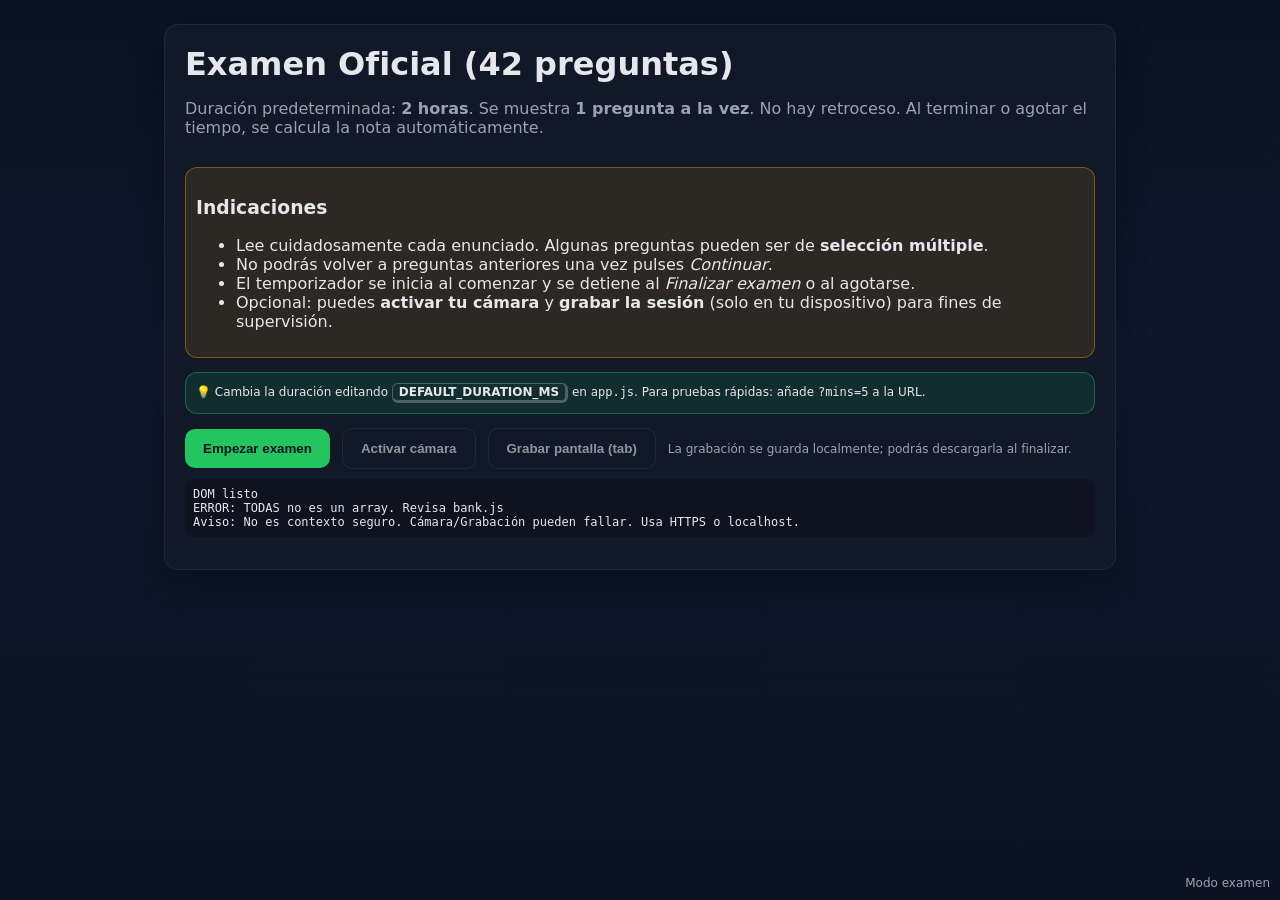
==== commit 7ccf71a6: "Add files via upload" ====
--- a/index.html
+++ b/index.html
@@ -4,10 +4,12 @@
 <head>
   <meta charset="UTF-8" />
   <meta name="viewport" content="width=device-width, initial-scale=1.0" />
+  <meta http-equiv="X-UA-Compatible" content="IE=edge" />
   <title>Examen – 42 preguntas</title>
   <link rel="stylesheet" href="./style.css" />
 </head>
 <body>
+  <noscript><div style="padding:12px;background:#ffc;color:#222">Necesitas habilitar JavaScript para usar el examen.</div></noscript>
   <div class="wrap">
     <div id="welcome" class="card pad">
       <h1>Examen Oficial (42 preguntas)</h1>
@@ -23,14 +25,15 @@
         </ul>
       </div>
       <div class="space"></div>
-      <div class="ok tiny">💡 Consejo: Cambia la duración en <code>DEFAULT_DURATION_MS</code> dentro de <code>app.js</code>. Para pruebas rápidas: añade <code>?mins=5</code> a la URL.</div>
+      <div class="ok tiny">💡 Cambia la duración editando <span class="kbd">DEFAULT_DURATION_MS</span> en <code>app.js</code>. Para pruebas rápidas: añade <code>?mins=5</code> a la URL.</div>
       <div class="space"></div>
       <div class="row">
         <button id="btnStart" class="btn-accent">Empezar examen</button>
         <button id="btnCam" class="btn-ghost" title="Activa una vista previa en la esquina (opcional)">Activar cámara</button>
         <button id="btnRecord" class="btn-ghost" title="Graba tu pestaña + cámara superpuesta (opcional)">Grabar pantalla (tab)</button>
-        <span class="muted tiny">Se guardará localmente; tendrás un botón para descargar al finalizar.</span>
+        <span class="muted tiny">La grabación se guarda localmente; podrás descargarla al finalizar.</span>
       </div>
+      <pre id="diag" class="diag tiny"></pre>
     </div>
 
     <div id="exam" class="card" style="display:none">
@@ -47,7 +50,7 @@
         </div>
         <div class="space"></div>
         <div id="qText" class="question"></div>
-        <div class="space"></"></div>
+        <div class="space"></div>
         <form id="options" class="col"></form>
       </div>
       <div class="toolbar">
@@ -77,7 +80,7 @@
   </div>
   <div class="watermark">Modo examen</div>
 
-  <script src="./bank.js"></script>
-  <script src="./app.js"></script>
+  <script defer src="./bank.js"></script>
+  <script defer src="./app.js"></script>
 </body>
 </html>
--- a/style.css
+++ b/style.css
@@ -1,6 +1,7 @@
 
 :root{ --bg:#0f172a; --panel:#111827; --ink:#e5e7eb; --muted:#9ca3af; --accent:#22c55e; --danger:#ef4444; --warn:#f59e0b; --brand:#3b82f6; }
 *{box-sizing:border-box}
+html,body{height:100%}
 body{margin:0;background:linear-gradient(180deg,#0b1220,#0f172a 40%,#0b1220);color:var(--ink);font-family:system-ui,-apple-system,Segoe UI,Roboto,Ubuntu,"Helvetica Neue",Arial}
 .wrap{max-width:1000px;margin:auto;padding:24px}
 .card{background:var(--panel);border:1px solid rgba(255,255,255,.06);border-radius:14px;box-shadow:0 10px 30px rgba(0,0,0,.3)}
@@ -13,14 +14,13 @@
 .btn-accent{background:var(--accent)}
 .btn-danger{background:var(--danger)}
 .btn-warn{background:var(--warn)}
-.row{display:flex;gap:12px;flex-wrap:wrap}
+.row{display:flex;gap:12px;flex-wrap:wrap;align-items:center}
 .space{height:14px}
 .question{font-size:18px;line-height:1.4}
-.opt{display:flex;align-items:flex-start;gap:10px;padding:10px;border-radius:10px;border:1px solid rgba(255,255,255,.08)}
+.opt{display:flex;align-items:flex-start;gap:10px;padding:10px;border-radius:10px;border:1px solid rgba(255,255,255,.08);margin-bottom:8px}
 .opt input{margin-top:3px}
 .pill{display:inline-block;background:rgba(255,255,255,.08);border:1px solid rgba(255,255,255,.12);border-radius:999px;padding:6px 10px;font-size:12px}
 .toolbar{display:flex;align-items:center;justify-content:space-between;gap:8px;padding:10px 14px;border-top:1px dashed rgba(255,255,255,.12)}
-.left, .right{display:flex;align-items:center;gap:8px;flex-wrap:wrap}
 .timer{font-weight:800;letter-spacing:.5px}
 .scorebox{font-weight:800}
 .watermark{position:fixed;inset:auto 10px 10px auto;font-size:12px;color:var(--muted)}
@@ -31,5 +31,6 @@
 .bar{height:8px;background:linear-gradient(90deg,var(--brand),#06b6d4);width:0%}
 .center{text-align:center}
 .kbd{display:inline-block;border:1px solid rgba(255,255,255,.25);border-bottom-width:3px;border-right-width:3px;border-radius:6px;padding:1px 6px;font-weight:700}
-.warn{background:rgba(245, 158, 11, .12);border:1px solid rgba(245, 158, 11, .4);padding:10px;border-radius:12px}
+.warn{background:rgba(245,158,11,.12);border:1px solid rgba(245,158,11,.4);padding:10px;border-radius:12px}
 .ok{background:rgba(34,197,94,.12);border:1px solid rgba(34,197,94,.4);padding:10px;border-radius:12px}
+pre.diag{white-space:pre-wrap;background:#0003;padding:8px;border-radius:8px;margin-top:10px}
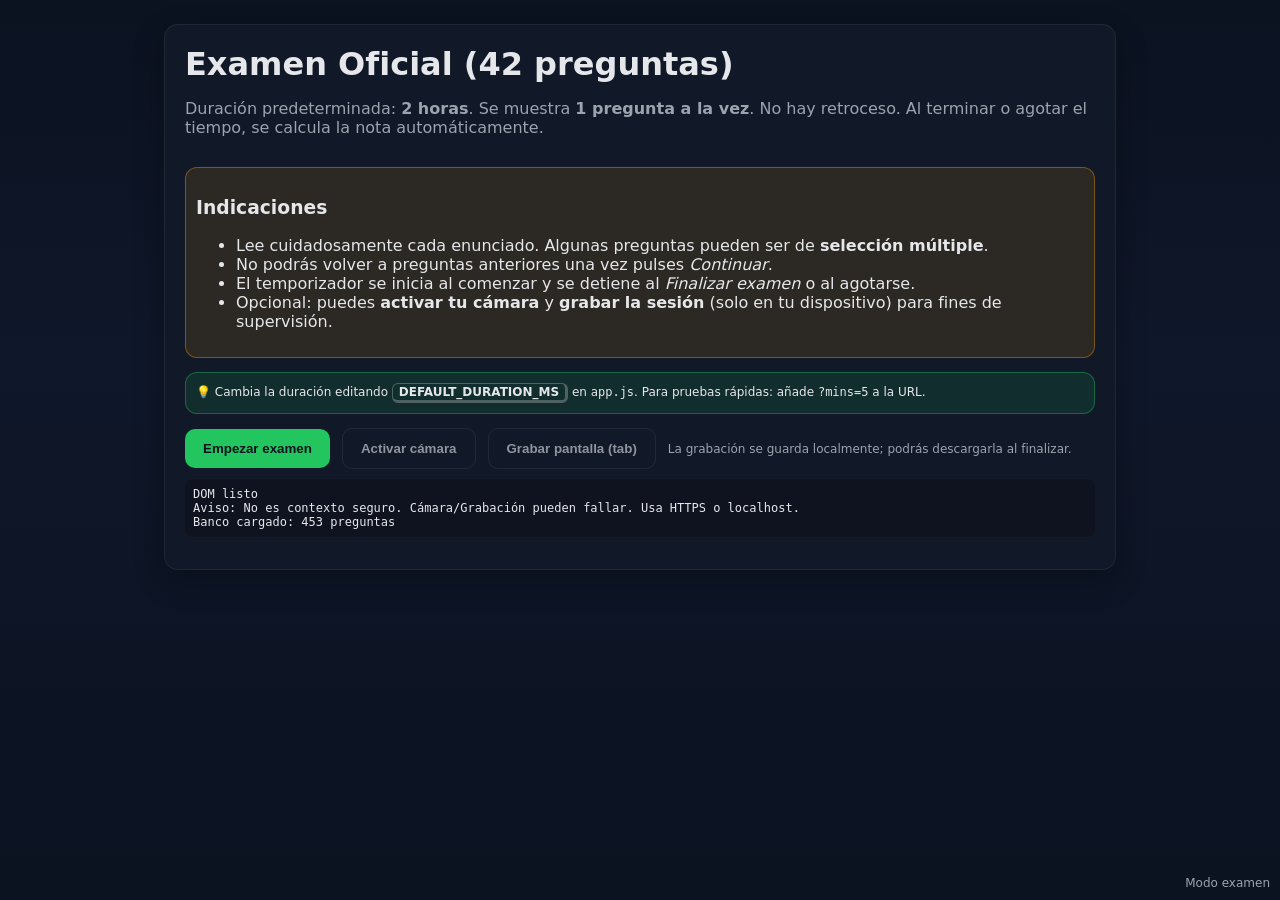
==== commit a40a3abf: "Add files via upload" ====
--- a/index.html
+++ b/index.html
@@ -80,7 +80,7 @@
   </div>
   <div class="watermark">Modo examen</div>
 
-  <script defer src="./bank.js"></script>
-  <script defer src="./app.js"></script>
+  <script defer src="./bank.js?v=1"></script>
+  <script defer src="./app.js?v=1"></script>
 </body>
 </html>
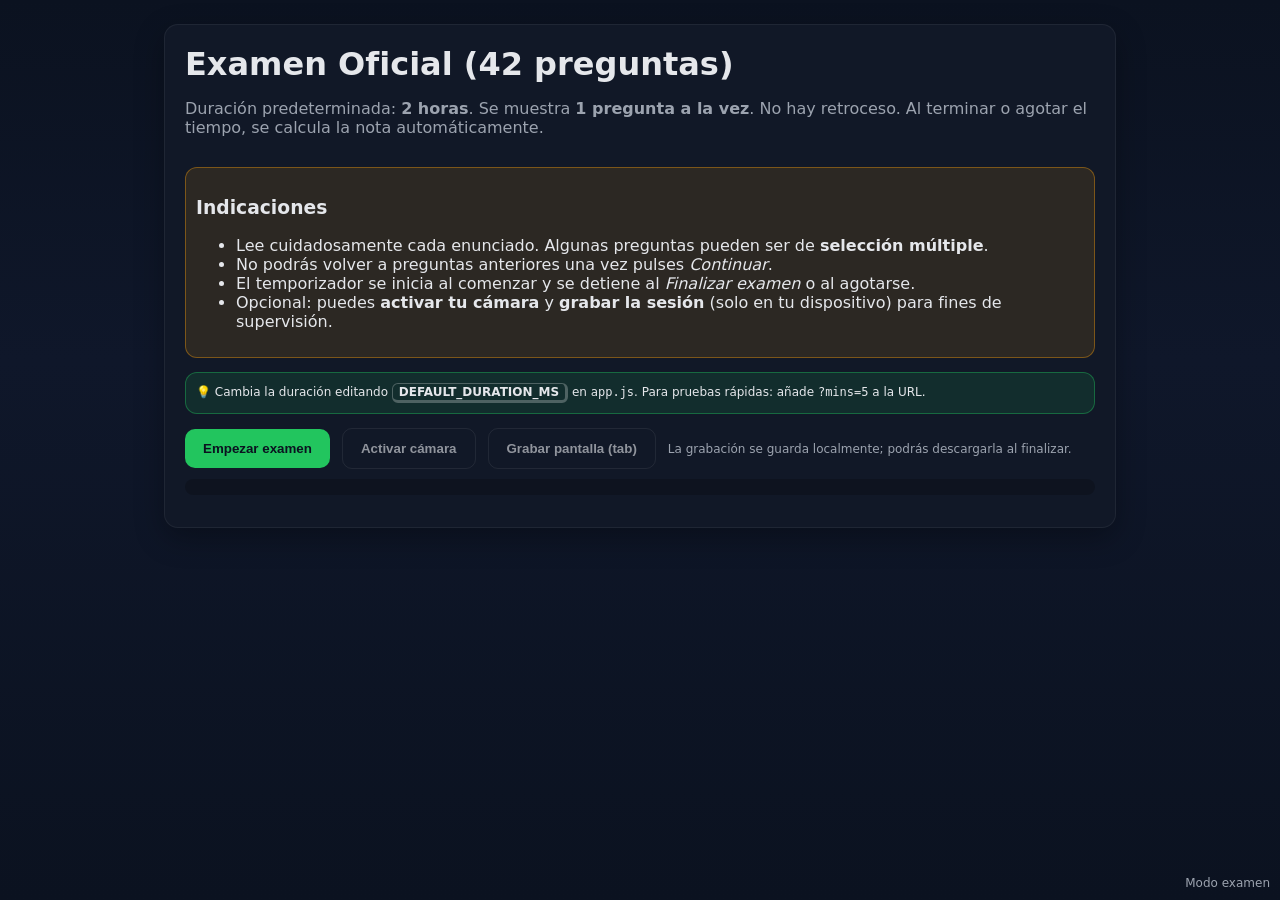
==== commit 0adc5289: "Add files via upload" ====
--- a/index.html
+++ b/index.html
@@ -1,4 +1,3 @@
-
 <!DOCTYPE html>
 <html lang="es">
 <head>
@@ -66,10 +65,12 @@
 
     <div id="results" class="card pad" style="display:none">
       <h2>Resultados</h2>
-      <p>Tu nota: <strong class="scorebox" id="score"></strong></p>
+      <p>Tu nota: <strong class="scorebox" id="score"></strong> <span id="passStatus" class="pill"></span></p>
       <p class="muted">Se evalúan respuestas exactas (en selección múltiple, debes marcar <em>todas</em> y solo las correctas).</p>
       <div class="row">
         <button class="btn-accent" id="btnDownload">Descargar grabación</button>
+        <button class="btn-accent" id="btnExport">Descargar reporte (CSV)</button>
+        <button class="btn-accent" id="btnExportPDF">Descargar reporte (PDF)</button>
         <button class="btn-ghost" id="btnRestart">Volver a inicio</button>
       </div>
     </div>
@@ -80,7 +81,7 @@
   </div>
   <div class="watermark">Modo examen</div>
 
-  <script defer src="./bank.js?v=1"></script>
-  <script defer src="./app.js?v=1"></script>
+  <script defer src="./bank.js?v=4"></script>
+  <script defer src="./app.js?v=4"></script>
 </body>
 </html>
--- a/style.css
+++ b/style.css
@@ -1,4 +1,3 @@
-
 :root{ --bg:#0f172a; --panel:#111827; --ink:#e5e7eb; --muted:#9ca3af; --accent:#22c55e; --danger:#ef4444; --warn:#f59e0b; --brand:#3b82f6; }
 *{box-sizing:border-box}
 html,body{height:100%}
@@ -13,7 +12,6 @@
 .btn-ghost{background:transparent;color:var(--ink);border:1px solid rgba(255,255,255,.12)}
 .btn-accent{background:var(--accent)}
 .btn-danger{background:var(--danger)}
-.btn-warn{background:var(--warn)}
 .row{display:flex;gap:12px;flex-wrap:wrap;align-items:center}
 .space{height:14px}
 .question{font-size:18px;line-height:1.4}
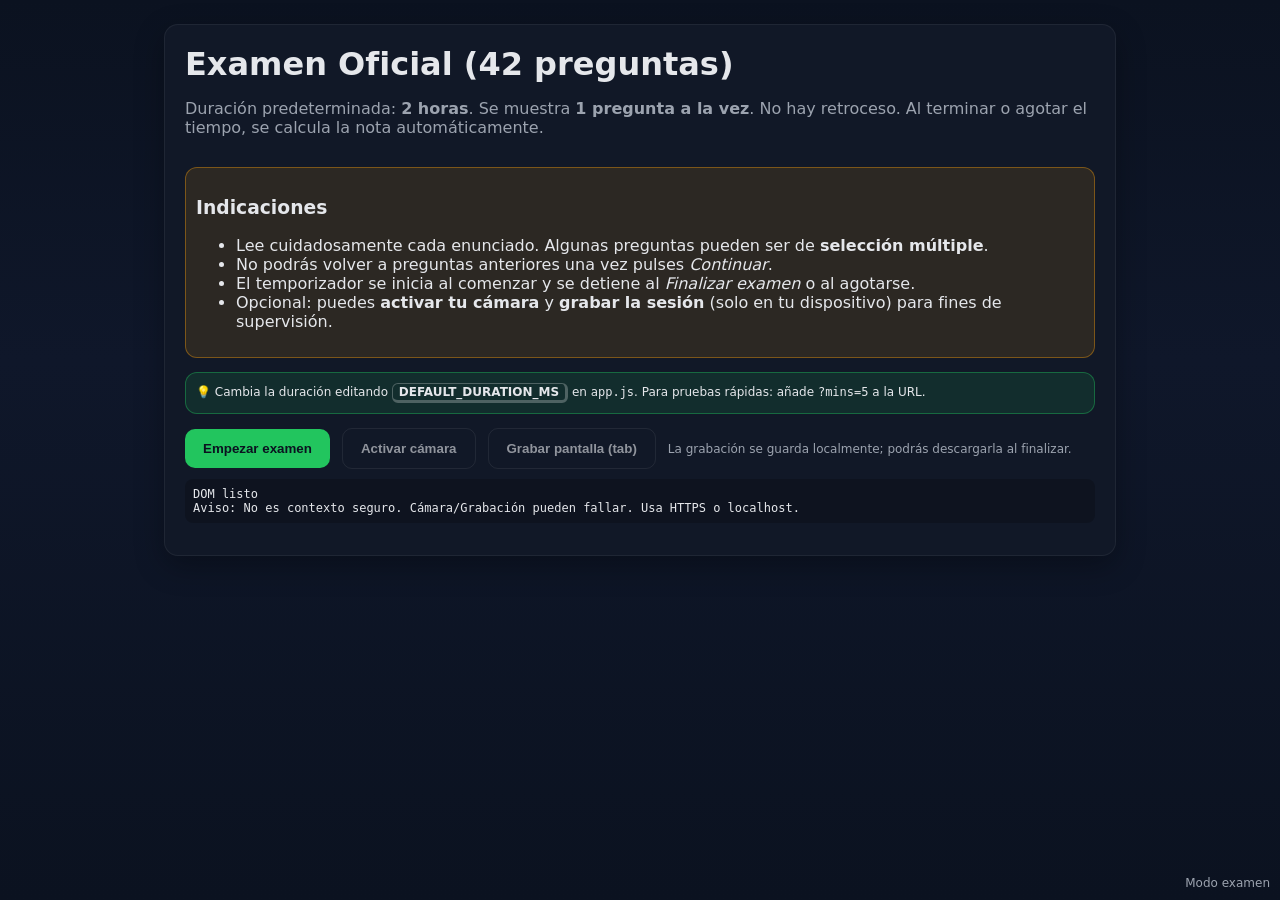
==== commit 06d92f88: "Add files via upload" ====
--- a/index.html
+++ b/index.html
@@ -69,7 +69,7 @@
       <p class="muted">Se evalúan respuestas exactas (en selección múltiple, debes marcar <em>todas</em> y solo las correctas).</p>
       <div class="row">
         <button class="btn-accent" id="btnDownload">Descargar grabación</button>
-        <button class="btn-accent" id="btnExport">Descargar reporte (CSV)</button>
+        <!-- CSV desactivado por solicitud del usuario -->
         <button class="btn-accent" id="btnExportPDF">Descargar reporte (PDF)</button>
         <button class="btn-ghost" id="btnRestart">Volver a inicio</button>
       </div>
